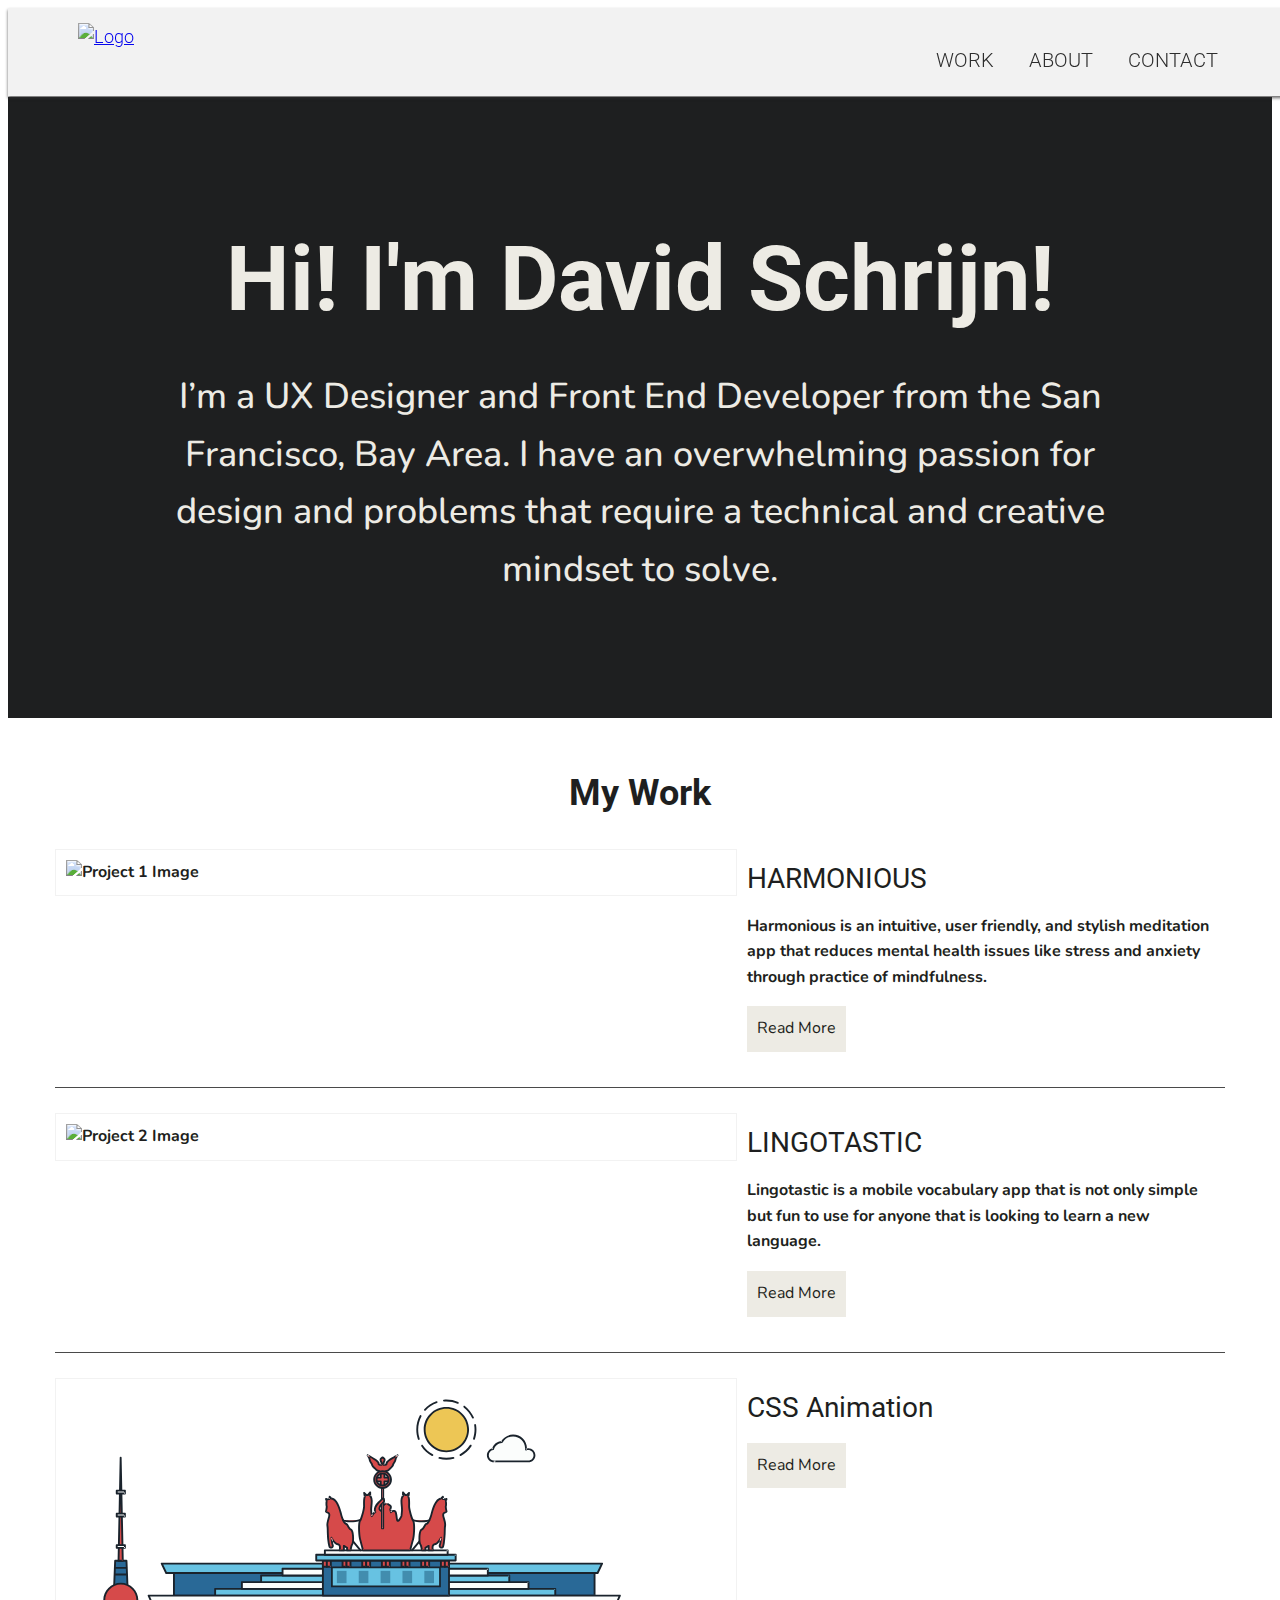
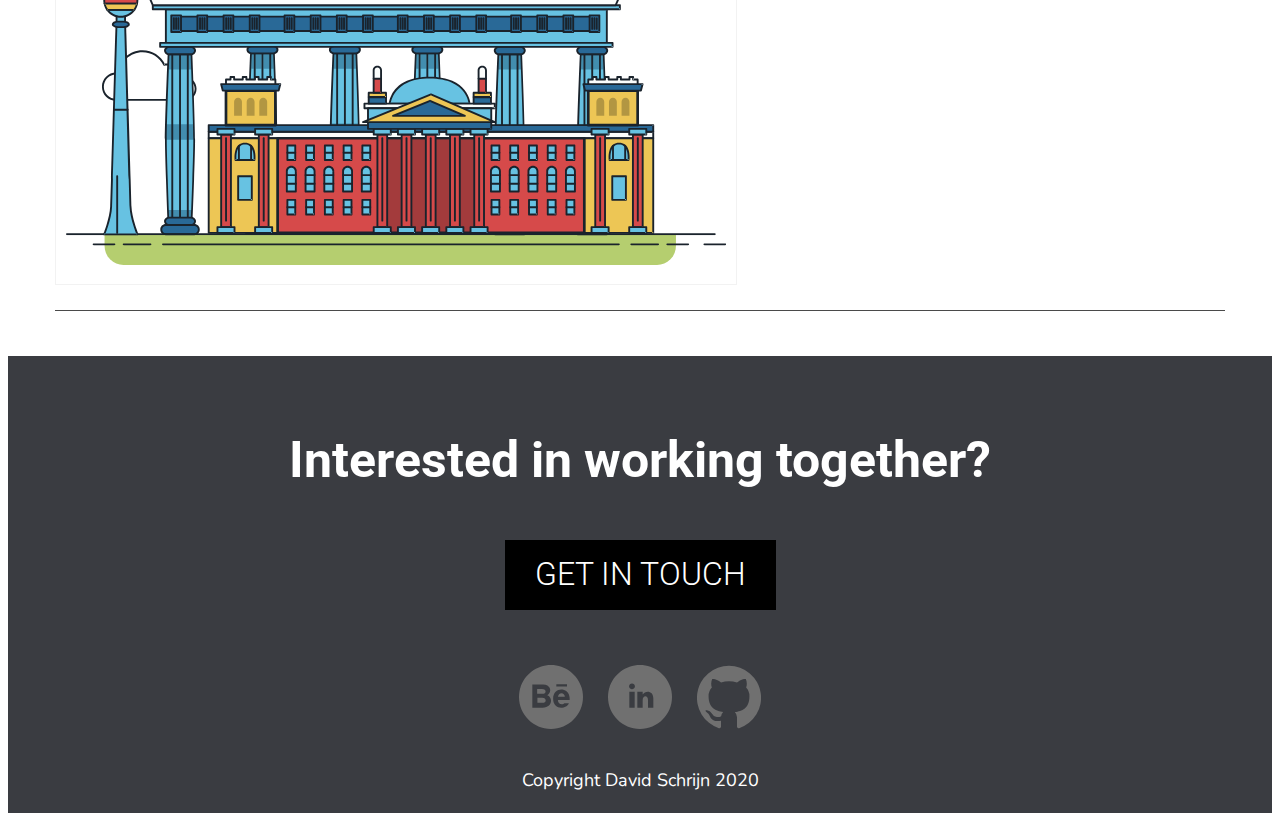
==== index.html @ 7f97d965 "Update index.html" ====
<!DOCTYPE html>
<html lang="en" dir="ltr">

<head>
  <meta charset="utf-8">
  <meta name="viewport" content="width=device-width, initial-scale=1">
  <title>DAVID SCHRIJN DESIGN</title>
  <link rel="shortcut icon" href="img/favicon/favicon.ico">
  <script src="https://kit.fontawesome.com/7571187bdc.js" crossorigin="anonymous"></script>
  <link rel="stylesheet" type="text/css" href="https://cdnjs.cloudflare.com/ajax/libs/normalize/8.0.1/normalize.min.css">
  <link rel="stylesheet" type="text/css" href="css/style.css">
  <link href="https://fonts.googleapis.com/css2?family=Nunito:wght@300;400;600;700;800;900&display=swap" rel="stylesheet">
  <link href="https://fonts.googleapis.com/css2?family=Roboto:wght@100;300;400;500;700;900&display=swap" rel="stylesheet">
</head>

<body>
  <!--header-->
  <header>
    <div class="container">
      <div class="navtoggle" id='myNavtoggle'>
        <a href="index.html"> <img class="logo" src="img/work/logo_v2.png" alt="Logo"> </a>
        <nav>
          <ul class="navigation">
            <li><a href="index.html" class="menu-button">WORK</a></li>
            <li><a href="about.html" class="menu-button">ABOUT</a></li>
            <li><a href="#contact" class="contact-menu-button" onclick="menuToggle()">CONTACT</a></li>
            <li><a href="javascript:void(0);" class="icon" onclick="menuToggle()"><i class="fas fa-bars"></i></a></li>
          </ul>
        </nav>
      </div>
    </div>
  </header>
  <!--Main-->
  <main>
    <!--Hero Div-->
    <div id="hero">
      <div class="container">
        <h1> Hi! I'm David Schrijn! </h1>
        <span> I’m a UX Designer and Front End Developer from the San Francisco, Bay Area.
          I have an overwhelming passion for design and problems that require a technical and creative mindset to solve.</span>
      </div>
    </div>

    <div id="work">
      <!--work div-->
      <div class="container">
        <h2> My Work </h2>
        <div class="row">
          <!--Project 1-->
          <div class="column col-md-6 col-lg-7 col-xl-8">
            <picture>
              <source srcset="img/work/harmonious/harmonious@1x.jpg" media="(max-width:767px)">
              <img src="img/work/harmonious/harmonious@2x.jpg" alt="Project 1 Image">
            </picture>
          </div>
          <div class="column col-md-6 col-lg-5 col-xl-4">
            <h3> HARMONIOUS </h3>
            <p> Harmonious is an intuitive, user friendly, and stylish meditation app that reduces mental health issues like stress and anxiety through practice of mindfulness. </p>
            <a href="harmonious.html" class="project-button"> Read More </a>
          </div>
        </div>
        <!--Project 2-->
        <div class="row">
          <div class="column col-md-6 col-lg-7 col-xl-8">
            <picture>
              <source srcset="img/work/lingotastic/lingotastic@1x.jpg" media="(max-width:767px)">
              <img src="img/work/lingotastic/lingotastic@2x.jpg" alt="Project 2 Image">
            </picture>
          </div>
          <div class="column col-md-6 col-lg-5 col-xl-4">
            <h3> LINGOTASTIC </h3>
            <p> Lingotastic is a mobile vocabulary app that is not only simple but fun to use for anyone that is looking to learn a new language. </p>
            <a href="#" class="project-button"> Read More </a>
          </div>
        </div>
        <!--Project 3-->
        <div class="row">
          <div class="column col-md-6 col-lg-7 col-xl-8">
            <svg xmlns="http://www.w3.org/2000/svg" class="berlin-illustration" viewBox="0 0 700 505" xmlns:xlink="http://www.w3.org/1999/xlink">
              <defs>
                <polygon id="a" points=".06 231.917 .06 .929 688.717 .929 688.717 231.917" />
              </defs>
              <g fill="none" fill-rule="evenodd">
                <g transform="translate(0 241)" class="cloud-front">
                  <path fill="#1A232C"
                    d="M87.602,29 L87.602,28 C87.326,28.001 87.103,28.024 86.927,28.033 L86.979,29.031 L87.947,28.78 C85.741,20.282 78.041,14.002 68.852,14 C67.858,14 66.904,14.096 65.98,14.231 L66.125,15.22 L67.019,14.772 C62.626,6.015 53.567,0.001 43.102,0 C29.041,0.002 17.524,10.848 16.443,24.632 L17.44,24.71 L17.606,23.724 C16.803,23.589 15.969,23.5 15.102,23.5 C6.817,23.501 0.102,30.215 0.102,38.5 C0.102,46.785 6.817,53.499 15.102,53.5 L87.602,53.5 C94.644,53.499 100.351,47.792 100.352,40.75 C100.351,33.708 94.644,28.001 87.602,28 L87.602,30 C90.573,30 93.254,31.202 95.203,33.149 C97.15,35.097 98.351,37.778 98.352,40.75 C98.351,43.722 97.15,46.403 95.203,48.351 C93.254,50.298 90.573,51.5 87.602,51.5 L15.102,51.5 C11.509,51.5 8.265,50.046 5.909,47.692 C3.555,45.337 2.102,42.093 2.102,38.5 C2.102,34.907 3.555,31.663 5.909,29.308 C8.265,26.954 11.509,25.5 15.102,25.5 C15.831,25.5 16.553,25.575 17.273,25.697 C17.551,25.743 17.832,25.672 18.055,25.499 C18.277,25.325 18.414,25.07 18.436,24.789 C19.436,12.04 30.094,1.998 43.102,2 C52.786,1.999 61.163,7.564 65.231,15.669 C65.425,16.055 65.842,16.272 66.27,16.21 C67.132,16.084 67.988,16 68.852,16 C77.108,15.998 84.027,21.647 86.011,29.283 C86.13,29.741 86.557,30.054 87.031,30.03 C87.27,30.017 87.457,29.999 87.602,30 L87.602,29"
                    transform="translate(38 36)" />
                </g>
                <path fill="#B5CE6F"
                  d="M646.484,484.382 C646.484,489.501 644.531,494.62 640.627,498.525 C636.722,502.43 631.603,504.382 626.484,504.382 L60.873,504.382 C55.754,504.382 50.636,502.43 46.731,498.525 C42.826,494.62 40.873,489.501 40.873,484.382 L40.873,471.917 L646.484,471.917 L646.484,484.382" />
                <polyline fill="#67C2E2" points="334.824 185.029 101.449 185.029 106.209 195.08 563.438 195.08 568.2 185.029 334.824 185.029" />
                <path fill="#1A232C"
                  d="M334.824,185.029 L334.824,184.029 L101.449,184.029 C101.104,184.029 100.788,184.203 100.604,184.494 C100.42,184.785 100.398,185.146 100.545,185.457 L105.306,195.508 C105.471,195.856 105.824,196.079 106.209,196.079 L563.438,196.079 C563.824,196.079 564.177,195.856 564.342,195.508 L569.104,185.457 C569.251,185.146 569.229,184.785 569.045,184.494 C568.861,184.203 568.544,184.029 568.2,184.029 L334.824,184.029 L334.824,186.029 L566.62,186.029 L562.806,194.08 L106.842,194.08 L103.029,186.029 L334.824,186.029 L334.824,185.029" />
                <polygon fill="#296997" points="114.416 218.974 560.222 218.974 560.222 195.08 114.416 195.08" />
                <path fill="#1A232C"
                  d="M560.222,218.974 L560.222,217.974 L115.416,217.974 L115.416,196.079 L559.222,196.079 L559.222,218.974 L560.222,218.974 L560.222,217.974 L560.222,218.974 L561.222,218.974 L561.222,195.08 C561.222,194.816 561.115,194.559 560.929,194.372 C560.742,194.186 560.485,194.08 560.222,194.08 L114.416,194.08 C114.152,194.08 113.895,194.186 113.708,194.372 C113.522,194.559 113.416,194.816 113.416,195.08 L113.416,218.974 C113.416,219.237 113.522,219.495 113.708,219.681 C113.895,219.867 114.152,219.974 114.416,219.974 L560.222,219.974 C560.485,219.974 560.742,219.867 560.929,219.681 C561.115,219.495 561.222,219.237 561.222,218.974 L560.222,218.974" />
                <polygon fill="#67C2E2" points="105.85 269.08 573.225 269.08 573.225 233.398 105.85 233.398" />
                <path fill="#1A232C"
                  d="M573.225,233.398 L573.225,232.398 L105.85,232.398 C105.587,232.398 105.329,232.505 105.143,232.691 C104.957,232.877 104.85,233.134 104.85,233.398 L104.85,269.08 C104.85,269.344 104.957,269.601 105.143,269.788 C105.329,269.974 105.587,270.08 105.85,270.08 L573.225,270.08 C573.488,270.08 573.745,269.974 573.932,269.788 C574.118,269.601 574.225,269.344 574.225,269.08 L574.225,233.398 C574.225,233.134 574.118,232.877 573.932,232.691 C573.745,232.505 573.488,232.398 573.225,232.398 L573.225,233.398 L572.225,233.398 L572.225,268.08 L106.85,268.08 L106.85,234.398 L573.225,234.398 L573.225,233.398 L572.225,233.398 L573.225,233.398" />
                <polygon fill="#296997" points="116.751 256.508 562.557 256.508 562.557 241.243 116.751 241.243" />
                <path fill="#1A232C"
                  d="M562.557,256.508 L562.557,255.508 L117.75,255.508 L117.75,242.243 L561.557,242.243 L561.557,256.508 L562.557,256.508 L562.557,255.508 L562.557,256.508 L563.557,256.508 L563.557,241.243 C563.557,240.979 563.45,240.722 563.264,240.535 C563.078,240.349 562.82,240.243 562.557,240.243 L116.75,240.243 C116.487,240.243 116.23,240.349 116.043,240.535 C115.857,240.722 115.751,240.979 115.751,241.243 L115.751,256.508 C115.751,256.771 115.857,257.029 116.043,257.215 C116.23,257.401 116.487,257.508 116.751,257.508 L562.557,257.508 C562.82,257.508 563.077,257.401 563.264,257.215 C563.45,257.029 563.557,256.771 563.557,256.508 L562.557,256.508" />
                <polygon fill="#67C2E2" points="158.07 218.974 518.563 218.974 518.563 211.858 158.07 211.858" />
                <path fill="#1A232C"
                  d="M518.563,211.858 L518.563,210.858 L158.07,210.858 C157.807,210.858 157.549,210.964 157.363,211.151 C157.177,211.337 157.07,211.594 157.07,211.858 L157.07,218.974 C157.07,219.237 157.177,219.495 157.363,219.681 C157.549,219.867 157.807,219.974 158.07,219.974 L518.563,219.974 C518.826,219.974 519.083,219.867 519.27,219.681 C519.456,219.495 519.562,219.237 519.562,218.974 L519.562,211.858 C519.562,211.594 519.456,211.337 519.27,211.151 C519.083,210.964 518.826,210.858 518.563,210.858 L518.563,211.858 L517.563,211.858 L517.563,217.974 L159.07,217.974 L159.07,212.858 L518.563,212.858 L518.563,211.858 L517.563,211.858 L518.563,211.858" />
                <polygon fill="#FBFDFC" points="186.438 211.858 490.194 211.858 490.194 204.741 186.438 204.741" />
                <path fill="#1A232C"
                  d="M490.194,204.741 L490.194,203.741 L186.438,203.741 C186.175,203.741 185.917,203.848 185.731,204.034 C185.545,204.221 185.438,204.478 185.438,204.741 L185.438,211.858 C185.438,212.121 185.545,212.379 185.731,212.565 C185.917,212.751 186.175,212.858 186.438,212.858 L490.194,212.858 C490.458,212.858 490.715,212.751 490.902,212.565 C491.088,212.379 491.194,212.121 491.194,211.858 L491.194,204.741 C491.194,204.478 491.088,204.221 490.902,204.034 C490.715,203.848 490.458,203.741 490.194,203.741 L490.194,204.741 L489.194,204.741 L489.194,210.858 L187.438,210.858 L187.438,205.741 L490.194,205.741 L490.194,204.741 L489.194,204.741 L490.194,204.741" />
                <polygon fill="#67C2E2" points="206.805 204.741 469.828 204.741 469.828 197.624 206.805 197.624" />
                <path fill="#1A232C"
                  d="M469.828,197.624 L469.828,196.624 L206.805,196.624 C206.541,196.624 206.284,196.731 206.098,196.917 C205.911,197.103 205.805,197.361 205.805,197.624 L205.805,204.741 C205.805,205.005 205.911,205.262 206.098,205.449 C206.284,205.635 206.541,205.741 206.805,205.741 L469.828,205.741 C470.091,205.741 470.349,205.635 470.535,205.449 C470.722,205.262 470.828,205.005 470.828,204.741 L470.828,197.624 C470.828,197.361 470.722,197.103 470.535,196.917 C470.349,196.731 470.091,196.624 469.828,196.624 L469.828,197.624 L468.828,197.624 L468.828,203.741 L207.805,203.741 L207.805,198.624 L469.828,198.624 L469.828,197.624 L468.828,197.624 L469.828,197.624" />
                <polygon fill="#FBFDFC" points="229.521 197.624 447.111 197.624 447.111 190.509 229.521 190.509" />
                <path fill="#1A232C"
                  d="M447.111,190.509 L447.111,189.509 L229.521,189.509 C229.258,189.509 229,189.616 228.814,189.802 C228.628,189.988 228.521,190.246 228.521,190.509 L228.521,197.624 C228.521,197.888 228.628,198.145 228.814,198.332 C229,198.518 229.258,198.624 229.521,198.624 L447.111,198.624 C447.375,198.624 447.632,198.518 447.818,198.332 C448.005,198.145 448.111,197.888 448.111,197.624 L448.111,190.509 C448.111,190.246 448.005,189.988 447.818,189.802 C447.632,189.616 447.375,189.509 447.111,189.509 L447.111,190.509 L446.111,190.509 L446.111,196.624 L230.521,196.624 L230.521,191.509 L447.111,191.509 L447.111,190.509 L446.111,190.509 L447.111,190.509" />
                <path fill="#67C2E2"
                  d="M135.607,355.447 C135.163,337.766 134.264,313.326 133.648,297.387 C133.274,287.721 133.004,281.18 133.004,281.18 L108.722,281.18 C108.722,281.18 108.452,287.721 108.079,297.387 C107.462,313.326 106.563,337.766 106.119,355.447 C105.953,362.059 105.85,367.732 105.85,371.653 L105.85,371.654 C105.85,386.117 107.243,424.332 108.089,446.189 C108.457,455.706 108.722,462.126 108.722,462.126 L133.004,462.126 C133.004,462.126 133.269,455.706 133.637,446.189 C134.482,424.332 135.876,386.117 135.876,371.654 L135.876,371.653 C135.876,367.732 135.773,362.059 135.607,355.447" />
                <path fill="#428DAE"
                  d="M133.648 297.387L108.079 297.387C108.452 287.721 108.722 281.18 108.722 281.18L133.004 281.18C133.004 281.18 133.274 287.721 133.648 297.387M135.876 371.654L105.85 371.654 105.85 371.653C105.85 367.732 105.953 362.059 106.119 355.447L135.607 355.447C135.773 362.059 135.876 367.732 135.876 371.653L135.876 371.654M133.004 462.126L108.722 462.126C108.722 462.126 108.457 455.706 108.089 446.189L133.637 446.189C133.269 455.706 133.004 462.126 133.004 462.126" />
                <path fill="#1A232C"
                  d="M109.612,461.199 L132.114,461.199 C132.447,453.007 134.949,390.886 134.949,371.653 C134.949,352.42 132.447,290.299 132.114,282.108 L109.612,282.108 C109.279,290.299 106.778,352.42 106.778,371.653 C106.778,390.886 109.279,453.007 109.612,461.199 Z M133.895,463.054 L107.832,463.054 L107.794,462.164 C107.766,461.466 104.922,392.193 104.922,371.653 C104.922,351.114 107.766,281.839 107.794,281.142 L107.832,280.252 L133.895,280.252 L133.931,281.142 C133.96,281.839 136.804,351.114 136.804,371.653 C136.804,392.193 133.96,461.466 133.931,462.164 L133.895,463.054 L133.895,463.054 Z" />
                <path fill="#1A232C"
                  d="M111.638 281.18L111.638 462.126C111.638 462.679 112.086 463.126 112.638 463.126 113.19 463.126 113.638 462.679 113.638 462.126L113.638 281.18C113.638 280.628 113.19 280.18 112.638 280.18 112.086 280.18 111.638 280.628 111.638 281.18M119.863 281.18L119.863 462.126C119.863 462.679 120.311 463.126 120.863 463.126 121.416 463.126 121.863 462.679 121.863 462.126L121.863 281.18C121.863 280.628 121.416 280.18 120.863 280.18 120.311 280.18 119.863 280.628 119.863 281.18M128.088 281.18L128.088 462.126C128.088 462.679 128.536 463.126 129.088 463.126 129.64 463.126 130.088 462.679 130.088 462.126L130.088 281.18C130.088 280.628 129.64 280.18 129.088 280.18 128.536 280.18 128.088 280.628 128.088 281.18" />
                <path fill="#296997"
                  d="M136.79,277.265 C136.79,279.418 134.675,281.18 132.09,281.18 L109.636,281.18 C107.051,281.18 104.936,279.418 104.936,277.265 C104.936,275.111 107.051,273.349 109.636,273.349 L132.09,273.349 C134.675,273.349 136.79,275.111 136.79,277.265" />
                <path fill="#1A232C"
                  d="M136.79,277.265 L135.79,277.265 C135.789,278.005 135.433,278.704 134.769,279.262 C134.109,279.814 133.155,280.181 132.09,280.18 L109.636,280.18 C108.571,280.181 107.617,279.814 106.956,279.262 C106.293,278.704 105.936,278.005 105.936,277.265 C105.936,276.524 106.293,275.825 106.957,275.267 C107.617,274.715 108.571,274.348 109.636,274.349 L132.09,274.349 C133.155,274.348 134.109,274.716 134.769,275.267 C135.433,275.825 135.789,276.524 135.79,277.265 L137.79,277.265 C137.791,275.851 137.09,274.593 136.049,273.731 C135.006,272.863 133.61,272.35 132.09,272.349 L109.636,272.349 C108.116,272.35 106.72,272.863 105.676,273.731 C104.636,274.593 103.935,275.851 103.936,277.265 C103.935,278.678 104.636,279.937 105.677,280.798 C106.72,281.666 108.116,282.179 109.636,282.18 L132.09,282.18 C133.61,282.179 135.006,281.666 136.049,280.798 C137.09,279.937 137.791,278.678 137.79,277.265 L136.79,277.265" />
                <path fill="#296997"
                  d="M140.775,467.217 C140.775,469.803 138.661,471.917 136.076,471.917 L105.65,471.917 C103.065,471.917 100.951,469.803 100.951,467.217 L100.951,466.825 C100.951,464.241 103.065,462.126 105.65,462.126 L136.076,462.126 C138.661,462.126 140.775,464.241 140.775,466.825 L140.775,467.217" />
                <path fill="#1A232C"
                  d="M140.775,467.217 L139.775,467.217 C139.775,468.235 139.361,469.155 138.688,469.83 C138.013,470.503 137.093,470.917 136.076,470.917 L105.65,470.917 C104.633,470.917 103.713,470.504 103.038,469.83 C102.365,469.155 101.951,468.235 101.951,467.217 L101.951,466.825 C101.951,465.808 102.365,464.889 103.038,464.214 C103.713,463.54 104.633,463.127 105.65,463.126 L136.076,463.126 C137.093,463.127 138.013,463.54 138.688,464.214 C139.362,464.889 139.775,465.808 139.775,466.825 L139.775,467.217 L141.775,467.217 L141.775,466.825 C141.772,463.684 139.217,461.13 136.076,461.126 L105.65,461.126 C102.509,461.13 99.955,463.684 99.951,466.825 L99.951,467.217 C99.954,470.36 102.509,472.914 105.65,472.917 L136.076,472.917 C139.217,472.914 141.772,470.36 141.775,467.217 L140.775,467.217" />
                <path fill="#296997"
                  d="M136.79,458.208 C136.79,460.363 134.675,462.126 132.09,462.126 L109.636,462.126 C107.051,462.126 104.936,460.363 104.936,458.208 C104.936,456.057 107.051,454.292 109.636,454.292 L132.09,454.292 C134.675,454.292 136.79,456.057 136.79,458.208" />
                <path fill="#1A232C"
                  d="M136.79,458.208 L135.79,458.208 C135.789,458.949 135.432,459.649 134.769,460.207 C134.108,460.76 133.154,461.128 132.09,461.126 L109.636,461.126 C108.572,461.128 107.617,460.76 106.957,460.207 C106.293,459.649 105.936,458.949 105.936,458.208 C105.936,457.47 106.293,456.77 106.957,456.212 C107.617,455.659 108.572,455.291 109.636,455.292 L132.09,455.292 C133.154,455.291 134.108,455.659 134.769,456.212 C135.433,456.77 135.789,457.47 135.79,458.208 L137.79,458.208 C137.791,456.796 137.09,455.538 136.05,454.675 C135.006,453.808 133.61,453.294 132.09,453.292 L109.636,453.292 C108.115,453.294 106.719,453.808 105.676,454.675 C104.636,455.538 103.935,456.796 103.936,458.208 C103.935,459.622 104.636,460.881 105.676,461.743 C106.72,462.611 108.116,463.125 109.636,463.126 L132.09,463.126 C133.61,463.125 135.006,462.611 136.05,461.743 C137.09,460.881 137.791,459.622 137.79,458.208 L136.79,458.208" />
                <path fill="#67C2E2"
                  d="M572.471,355.447 C572.025,337.766 571.126,313.326 570.51,297.387 C570.137,287.721 569.867,281.18 569.867,281.18 L545.585,281.18 C545.585,281.18 545.315,287.721 544.942,297.387 C544.326,313.326 543.427,337.766 542.981,355.447 C542.815,362.059 542.713,367.732 542.713,371.653 L542.713,371.654 C542.713,386.117 544.107,424.332 544.952,446.189 C545.32,455.706 545.585,462.126 545.585,462.126 L569.867,462.126 C569.867,462.126 570.132,455.706 570.499,446.189 C571.346,424.332 572.739,386.117 572.739,371.654 L572.739,371.653 C572.739,367.732 572.637,362.059 572.471,355.447" />
                <path fill="#428DAE"
                  d="M569.582 297.387L566.951 297.387 566.951 282.108 568.977 282.108C569.063 284.206 569.29 289.841 569.582 297.387M564.951 297.387L545.871 297.387C546.162 289.841 546.39 284.206 546.476 282.108L564.951 282.108 564.951 297.387M571.8 369.187L566.951 369.187 566.951 356.265 571.562 356.265C571.685 361.272 571.771 365.701 571.8 369.187M564.951 369.187L543.653 369.187C543.684 365.512 543.777 360.79 543.912 355.447L553.551 355.447 553.551 356.265 564.951 356.265 564.951 369.187" />
                <path fill="#1A232C"
                  d="M546.476,461.199 L568.977,461.199 C569.31,453.007 571.812,390.886 571.812,371.653 C571.812,352.42 569.31,290.299 568.977,282.108 L546.476,282.108 C546.142,290.299 543.642,352.42 543.642,371.653 C543.642,390.886 546.142,453.007 546.476,461.199 M570.758,463.054 L544.694,463.054 L544.658,462.164 C544.629,461.466 541.785,392.193 541.785,371.653 C541.785,351.114 544.629,281.839 544.658,281.142 L544.694,280.252 L570.758,280.252 L570.795,281.142 C570.823,281.839 573.667,351.114 573.667,371.653 C573.667,392.193 570.823,461.466 570.795,462.164 L570.758,463.054" />
                <path fill="#1A232C"
                  d="M548.501 281.18L548.501 462.126C548.501 462.679 548.949 463.126 549.501 463.126 550.053 463.126 550.501 462.679 550.501 462.126L550.501 281.18C550.501 280.628 550.053 280.18 549.501 280.18 548.949 280.18 548.501 280.628 548.501 281.18M556.727 281.18L556.727 462.126C556.727 462.679 557.174 463.126 557.727 463.126 558.279 463.126 558.727 462.679 558.727 462.126L558.727 281.18C558.727 280.628 558.279 280.18 557.727 280.18 557.174 280.18 556.727 280.628 556.727 281.18M564.951 281.18L564.951 462.126C564.951 462.679 565.399 463.126 565.951 463.126 566.503 463.126 566.951 462.679 566.951 462.126L566.951 281.18C566.951 280.628 566.503 280.18 565.951 280.18 565.399 280.18 564.951 280.628 564.951 281.18" />
                <path fill="#296997"
                  d="M573.653,277.265 C573.653,279.418 571.537,281.18 568.953,281.18 L546.499,281.18 C543.915,281.18 541.799,279.418 541.799,277.265 C541.799,275.111 543.915,273.349 546.499,273.349 L568.953,273.349 C571.537,273.349 573.653,275.111 573.653,277.265" />
                <path fill="#1A232C"
                  d="M573.653,277.265 L572.653,277.265 C572.653,278.005 572.296,278.704 571.632,279.262 C570.972,279.814 570.017,280.181 568.953,280.18 L546.499,280.18 C545.435,280.181 544.48,279.814 543.82,279.262 C543.156,278.704 542.8,278.005 542.799,277.265 C542.8,276.525 543.156,275.825 543.82,275.267 C544.481,274.715 545.435,274.348 546.499,274.349 L568.953,274.349 C570.017,274.348 570.972,274.715 571.632,275.267 C572.296,275.825 572.653,276.525 572.653,277.265 L574.653,277.265 C574.654,275.851 573.953,274.593 572.912,273.731 C571.869,272.863 570.473,272.35 568.953,272.349 L546.499,272.349 C544.979,272.35 543.583,272.863 542.54,273.731 C541.499,274.593 540.798,275.851 540.799,277.265 C540.798,278.679 541.499,279.937 542.54,280.798 C543.583,281.666 544.979,282.179 546.499,282.18 L568.953,282.18 C570.473,282.179 571.869,281.666 572.912,280.798 C573.953,279.937 574.654,278.679 574.653,277.265 L573.653,277.265" />
                <path fill="#296997"
                  d="M577.639,467.217 C577.639,469.803 575.524,471.917 572.938,471.917 L542.514,471.917 C539.929,471.917 537.813,469.803 537.813,467.217 L537.813,466.825 C537.813,464.241 539.929,462.126 542.514,462.126 L572.938,462.126 C575.524,462.126 577.639,464.241 577.639,466.825 L577.639,467.217" />
                <path fill="#1A232C"
                  d="M577.639,467.217 L576.639,467.217 C576.638,468.235 576.225,469.155 575.551,469.83 C574.876,470.503 573.956,470.917 572.938,470.917 L542.514,470.917 C541.497,470.917 540.576,470.503 539.901,469.83 C539.227,469.155 538.814,468.234 538.813,467.217 L538.813,466.825 C538.814,465.808 539.227,464.889 539.901,464.214 C540.576,463.54 541.497,463.127 542.514,463.126 L572.938,463.126 C573.956,463.127 574.876,463.54 575.551,464.214 C576.225,464.888 576.638,465.808 576.639,466.825 L576.639,467.217 L578.639,467.217 L578.639,466.825 C578.635,463.684 576.081,461.13 572.938,461.126 L542.514,461.126 C539.372,461.13 536.817,463.684 536.813,466.825 L536.813,467.217 C536.817,470.36 539.372,472.914 542.514,472.917 L572.938,472.917 C576.081,472.914 578.635,470.359 578.639,467.217 L577.639,467.217" />
                <path fill="#296997"
                  d="M573.653,458.208 C573.653,460.363 571.537,462.126 568.953,462.126 L546.499,462.126 C543.915,462.126 541.799,460.363 541.799,458.208 C541.799,456.057 543.915,454.292 546.499,454.292 L568.953,454.292 C571.537,454.292 573.653,456.057 573.653,458.208" />
                <path fill="#1A232C"
                  d="M573.653,458.208 L572.653,458.208 C572.653,458.949 572.296,459.649 571.632,460.207 C570.971,460.76 570.017,461.128 568.953,461.126 L546.499,461.126 C545.435,461.128 544.481,460.76 543.82,460.207 C543.157,459.649 542.799,458.949 542.799,458.208 C542.799,457.47 543.156,456.77 543.82,456.212 C544.481,455.659 545.435,455.291 546.499,455.292 L568.953,455.292 C570.017,455.291 570.971,455.659 571.632,456.212 C572.296,456.77 572.653,457.47 572.653,458.208 L574.653,458.208 C574.654,456.796 573.953,455.538 572.912,454.675 C571.869,453.808 570.473,453.294 568.953,453.292 L546.499,453.292 C544.979,453.294 543.583,453.808 542.54,454.675 C541.499,455.538 540.798,456.796 540.799,458.208 C540.798,459.622 541.499,460.881 542.54,461.743 C543.583,462.611 544.979,463.125 546.499,463.126 L568.953,463.126 C570.473,463.125 571.869,462.611 572.912,461.743 C573.953,460.881 574.654,459.622 574.653,458.208 L573.653,458.208" />
                <path fill="#67C2E2"
                  d="M485.098,355.447 C484.654,337.766 483.753,313.326 483.137,297.387 C482.764,287.721 482.494,281.18 482.494,281.18 L458.213,281.18 C458.213,281.18 457.942,287.721 457.569,297.387 C456.953,313.326 456.055,337.766 455.608,355.447 C455.443,362.059 455.34,367.732 455.34,371.653 L455.34,371.654 C455.34,386.117 456.733,424.332 457.58,446.189 C457.948,455.706 458.213,462.126 458.213,462.126 L482.494,462.126 C482.494,462.126 482.759,455.706 483.126,446.189 C483.973,424.332 485.366,386.117 485.366,371.654 L485.366,371.653 C485.366,367.732 485.265,362.059 485.098,355.447" />
                <path fill="#428DAE"
                  d="M483.137 297.387L457.569 297.387C457.942 287.721 458.213 281.18 458.213 281.18L482.494 281.18C482.494 281.18 482.764 287.721 483.137 297.387M485.355 369.187L455.351 369.187C455.382 365.502 455.475 360.78 455.608 355.447L485.098 355.447C485.232 360.78 485.325 365.502 485.355 369.187" />
                <path fill="#1A232C"
                  d="M459.103,461.199 L481.605,461.199 C481.938,453.007 484.439,390.886 484.439,371.653 C484.439,352.42 481.938,290.299 481.605,282.108 L459.103,282.108 C458.769,290.299 456.268,352.42 456.268,371.653 C456.268,390.886 458.769,453.007 459.103,461.199 Z M483.386,463.054 L457.321,463.054 L457.285,462.164 C457.256,461.466 454.412,392.193 454.412,371.653 C454.412,351.114 457.256,281.839 457.285,281.142 L457.321,280.252 L483.386,280.252 L483.422,281.142 C483.45,281.839 486.294,351.114 486.294,371.653 C486.294,392.193 483.45,461.466 483.422,462.164 L483.386,463.054 L483.386,463.054 Z" />
                <path fill="#1A232C"
                  d="M461.128 281.18L461.128 462.126C461.128 462.679 461.576 463.126 462.128 463.126 462.68 463.126 463.128 462.679 463.128 462.126L463.128 281.18C463.128 280.628 462.68 280.18 462.128 280.18 461.576 280.18 461.128 280.628 461.128 281.18M469.354 281.18L469.354 462.126C469.354 462.679 469.801 463.126 470.354 463.126 470.906 463.126 471.354 462.679 471.354 462.126L471.354 281.18C471.354 280.628 470.906 280.18 470.354 280.18 469.801 280.18 469.354 280.628 469.354 281.18M477.578 281.18L477.578 462.126C477.578 462.679 478.026 463.126 478.578 463.126 479.13 463.126 479.578 462.679 479.578 462.126L479.578 281.18C479.578 280.628 479.13 280.18 478.578 280.18 478.026 280.18 477.578 280.628 477.578 281.18" />
                <path fill="#296997"
                  d="M486.281,277.265 C486.281,279.418 484.164,281.18 481.58,281.18 L459.126,281.18 C456.542,281.18 454.426,279.418 454.426,277.265 C454.426,275.111 456.542,273.349 459.126,273.349 L481.58,273.349 C484.164,273.349 486.281,275.111 486.281,277.265" />
                <path fill="#1A232C"
                  d="M486.281,277.265 L485.281,277.265 C485.281,278.005 484.924,278.704 484.26,279.262 C483.599,279.814 482.644,280.181 481.58,280.18 L459.126,280.18 C458.062,280.181 457.107,279.814 456.447,279.262 C455.783,278.704 455.427,278.005 455.426,277.265 C455.427,276.525 455.783,275.825 456.447,275.267 C457.108,274.715 458.062,274.348 459.126,274.349 L481.58,274.349 C482.644,274.348 483.599,274.716 484.26,275.268 C484.924,275.825 485.281,276.525 485.281,277.265 L487.281,277.265 C487.282,275.851 486.58,274.593 485.54,273.731 C484.496,272.863 483.1,272.35 481.58,272.349 L459.126,272.349 C457.606,272.35 456.21,272.863 455.167,273.731 C454.126,274.593 453.425,275.851 453.426,277.265 C453.425,278.679 454.126,279.937 455.167,280.798 C456.21,281.666 457.606,282.179 459.126,282.18 L481.58,282.18 C483.1,282.179 484.496,281.666 485.54,280.799 C486.58,279.937 487.282,278.679 487.281,277.265 L486.281,277.265" />
                <path fill="#296997"
                  d="M490.266,467.217 C490.266,469.803 488.151,471.917 485.565,471.917 L455.141,471.917 C452.556,471.917 450.44,469.803 450.44,467.217 L450.44,466.825 C450.44,464.241 452.556,462.126 455.141,462.126 L485.565,462.126 C488.151,462.126 490.266,464.241 490.266,466.825 L490.266,467.217" />
                <path fill="#1A232C"
                  d="M490.266,467.217 L489.266,467.217 C489.265,468.235 488.852,469.155 488.178,469.83 C487.503,470.503 486.583,470.917 485.565,470.917 L455.141,470.917 C454.124,470.917 453.203,470.503 452.528,469.83 C451.854,469.155 451.441,468.234 451.44,467.217 L451.44,466.825 C451.441,465.808 451.854,464.889 452.528,464.214 C453.203,463.54 454.124,463.127 455.141,463.126 L485.565,463.126 C486.583,463.127 487.503,463.54 488.178,464.214 C488.852,464.888 489.265,465.808 489.266,466.825 L489.266,467.217 L491.266,467.217 L491.266,466.825 C491.262,463.684 488.708,461.13 485.565,461.126 L455.141,461.126 C451.999,461.13 449.444,463.684 449.44,466.825 L449.44,467.217 C449.444,470.36 451.999,472.914 455.141,472.917 L485.565,472.917 C488.708,472.914 491.262,470.359 491.266,467.217 L490.266,467.217" />
                <path fill="#296997"
                  d="M486.281,458.208 C486.281,460.363 484.164,462.126 481.58,462.126 L459.126,462.126 C456.542,462.126 454.426,460.363 454.426,458.208 C454.426,456.057 456.542,454.292 459.126,454.292 L481.58,454.292 C484.164,454.292 486.281,456.057 486.281,458.208" />
                <path fill="#1A232C"
                  d="M486.281,458.208 L485.281,458.208 C485.281,458.949 484.923,459.649 484.26,460.207 C483.599,460.76 482.644,461.128 481.58,461.126 L459.126,461.126 C458.062,461.128 457.108,460.76 456.447,460.207 C455.784,459.649 455.427,458.949 455.426,458.208 C455.426,457.47 455.783,456.77 456.447,456.212 C457.108,455.659 458.062,455.291 459.126,455.292 L481.58,455.292 C482.644,455.291 483.598,455.659 484.26,456.212 C484.924,456.77 485.281,457.47 485.281,458.208 L487.281,458.208 C487.282,456.795 486.58,455.538 485.54,454.675 C484.496,453.808 483.1,453.294 481.58,453.292 L459.126,453.292 C457.606,453.294 456.21,453.808 455.167,454.675 C454.126,455.538 453.425,456.796 453.426,458.208 C453.425,459.622 454.126,460.881 455.167,461.743 C456.21,462.611 457.606,463.125 459.126,463.126 L481.58,463.126 C483.1,463.125 484.496,462.611 485.54,461.743 C486.581,460.881 487.282,459.622 487.281,458.208 L486.281,458.208" />
                <path fill="#67C2E2"
                  d="M397.726,354.466 C397.28,336.787 396.381,312.346 395.765,296.407 C395.392,286.742 395.122,280.2 395.122,280.2 L370.84,280.2 C370.84,280.2 370.57,286.742 370.197,296.407 C369.581,312.346 368.682,336.787 368.236,354.466 C368.07,361.078 367.968,366.751 367.968,370.672 L367.968,370.673 C367.968,385.136 369.361,423.352 370.207,445.208 C370.575,454.726 370.84,461.146 370.84,461.146 L395.122,461.146 C395.122,461.146 395.386,454.726 395.754,445.208 C396.601,423.352 397.994,385.136 397.994,370.673 L397.994,370.672 C397.994,366.751 397.892,361.078 397.726,354.466" />
                <path fill="#428DAE"
                  d="M394.837 296.407L392.206 296.407 392.206 281.127 394.233 281.127C394.318 283.225 394.545 288.861 394.837 296.407L394.837 296.407zM383.981 296.407L390.206 296.407 390.206 281.127 383.981 281.127 383.981 296.407zM375.756 296.407L381.98 296.407 381.98 281.127 375.756 281.127 375.756 296.407zM373.756 296.407L371.126 296.407C371.417 288.861 371.645 283.225 371.73 281.127L373.756 281.127 373.756 296.407 373.756 296.407zM397.062 369.187L392.206 369.187 392.206 354.466 396.796 354.466C396.943 360.298 397.041 365.389 397.062 369.187L397.062 369.187zM383.981 369.187L390.206 369.187 390.206 354.466 383.981 354.466 383.981 369.187zM375.756 369.187L381.98 369.187 381.98 354.466 375.756 354.466 375.756 369.187zM373.756 369.187L368.9 369.187C368.921 365.389 369.019 360.298 369.166 354.466L373.756 354.466 373.756 369.187 373.756 369.187z" />
                <path fill="#1A232C"
                  d="M371.73,460.218 L394.233,460.218 C394.565,452.027 397.066,389.906 397.066,370.672 C397.066,351.44 394.565,289.319 394.233,281.127 L371.73,281.127 C371.397,289.319 368.895,351.44 368.895,370.672 C368.895,389.906 371.397,452.027 371.73,460.218 M396.013,462.074 L369.949,462.074 L369.912,461.184 C369.884,460.486 367.04,391.212 367.04,370.672 C367.04,350.133 369.884,280.859 369.912,280.162 L369.949,279.272 L396.013,279.272 L396.05,280.162 C396.078,280.859 398.922,350.133 398.922,370.672 C398.922,391.212 396.078,460.486 396.05,461.184 L396.013,462.074" />
                <path fill="#1A232C"
                  d="M373.756 280.2L373.756 461.146C373.756 461.698 374.203 462.146 374.756 462.146 375.308 462.146 375.756 461.698 375.756 461.146L375.756 280.2C375.756 279.647 375.308 279.2 374.756 279.2 374.203 279.2 373.756 279.647 373.756 280.2M381.98 280.2L381.98 461.146C381.98 461.698 382.428 462.146 382.98 462.146 383.533 462.146 383.981 461.698 383.981 461.146L383.981 280.2C383.981 279.647 383.533 279.2 382.98 279.2 382.428 279.2 381.98 279.647 381.98 280.2M390.206 280.2L390.206 461.146C390.206 461.698 390.654 462.146 391.206 462.146 391.758 462.146 392.206 461.698 392.206 461.146L392.206 280.2C392.206 279.647 391.758 279.2 391.206 279.2 390.654 279.2 390.206 279.647 390.206 280.2" />
                <path fill="#296997"
                  d="M398.908,276.285 C398.908,278.439 396.792,280.2 394.208,280.2 L371.754,280.2 C369.17,280.2 367.053,278.439 367.053,276.285 C367.053,274.13 369.17,272.369 371.754,272.369 L394.208,272.369 C396.792,272.369 398.908,274.13 398.908,276.285" />
                <path fill="#1A232C"
                  d="M398.908,276.285 L397.908,276.285 C397.907,277.025 397.551,277.724 396.887,278.281 C396.227,278.833 395.272,279.201 394.208,279.2 L371.754,279.2 C370.69,279.201 369.735,278.833 369.074,278.281 C368.41,277.724 368.053,277.025 368.053,276.285 C368.053,275.544 368.41,274.845 369.074,274.287 C369.735,273.735 370.69,273.367 371.754,273.369 L394.208,273.369 C395.272,273.367 396.227,273.735 396.887,274.287 C397.551,274.844 397.907,275.544 397.908,276.285 L399.908,276.285 C399.909,274.871 399.208,273.612 398.167,272.75 C397.124,271.883 395.728,271.37 394.208,271.369 L371.754,271.369 C370.234,271.37 368.838,271.883 367.794,272.75 C366.754,273.612 366.052,274.871 366.053,276.285 C366.052,277.699 366.754,278.957 367.795,279.818 C368.838,280.686 370.234,281.198 371.754,281.2 L394.208,281.2 C395.728,281.198 397.123,280.686 398.167,279.818 C399.208,278.957 399.909,277.698 399.908,276.285 L398.908,276.285" />
                <path fill="#296997"
                  d="M402.894,466.237 C402.894,468.823 400.779,470.937 398.193,470.937 L367.768,470.937 C365.183,470.937 363.068,468.823 363.068,466.237 L363.068,465.844 C363.068,463.26 365.183,461.146 367.768,461.146 L398.193,461.146 C400.779,461.146 402.894,463.26 402.894,465.844 L402.894,466.237" />
                <path fill="#1A232C"
                  d="M402.894,466.237 L401.894,466.237 C401.893,467.254 401.48,468.174 400.806,468.849 C400.131,469.523 399.211,469.937 398.193,469.937 L367.768,469.937 C366.751,469.937 365.831,469.523 365.156,468.849 C364.482,468.174 364.069,467.254 364.068,466.237 L364.068,465.844 C364.069,464.828 364.482,463.908 365.156,463.233 C365.831,462.56 366.751,462.146 367.768,462.146 L398.193,462.146 C399.211,462.146 400.131,462.56 400.806,463.233 C401.48,463.908 401.893,464.828 401.894,465.844 L401.894,466.237 L403.894,466.237 L403.894,465.844 C403.89,462.703 401.336,460.15 398.193,460.146 L367.768,460.146 C364.626,460.15 362.072,462.703 362.068,465.844 L362.068,466.237 C362.072,469.379 364.626,471.933 367.768,471.937 L398.193,471.937 C401.336,471.933 403.89,469.379 403.894,466.237 L402.894,466.237" />
                <path fill="#296997"
                  d="M398.908,457.228 C398.908,459.382 396.792,461.146 394.208,461.146 L371.754,461.146 C369.17,461.146 367.053,459.382 367.053,457.228 C367.053,455.077 369.17,453.312 371.754,453.312 L394.208,453.312 C396.792,453.312 398.908,455.077 398.908,457.228" />
                <path fill="#1A232C"
                  d="M398.908,457.228 L397.908,457.228 C397.908,457.968 397.55,458.669 396.887,459.226 C396.226,459.779 395.272,460.147 394.208,460.146 L371.754,460.146 C370.69,460.147 369.736,459.779 369.074,459.226 C368.411,458.668 368.053,457.968 368.053,457.228 C368.053,456.489 368.41,455.789 369.074,455.231 C369.736,454.679 370.69,454.311 371.754,454.312 L394.208,454.312 C395.272,454.311 396.226,454.679 396.887,455.231 C397.551,455.789 397.908,456.489 397.908,457.228 L399.908,457.228 C399.909,455.815 399.208,454.557 398.167,453.695 C397.124,452.827 395.728,452.313 394.208,452.312 L371.754,452.312 C370.234,452.313 368.838,452.827 367.794,453.695 C366.754,454.557 366.052,455.815 366.053,457.228 C366.052,458.642 366.753,459.901 367.794,460.763 C368.838,461.631 370.234,462.145 371.754,462.146 L394.208,462.146 C395.728,462.145 397.124,461.631 398.167,460.763 C399.208,459.9 399.909,458.642 399.908,457.228 L398.908,457.228" />
                <path fill="#67C2E2"
                  d="M310.353,354.466 C309.908,336.787 309.009,312.346 308.393,296.407 C308.019,286.742 307.75,280.2 307.75,280.2 L283.467,280.2 C283.467,280.2 283.198,286.742 282.824,296.407 C282.208,312.346 281.309,336.787 280.864,354.466 C280.698,361.078 280.596,366.751 280.596,370.672 L280.596,370.673 C280.596,385.136 281.989,423.352 282.834,445.208 C283.202,454.726 283.467,461.146 283.467,461.146 L307.75,461.146 C307.75,461.146 308.014,454.726 308.382,445.208 C309.228,423.352 310.622,385.136 310.622,370.673 L310.622,370.672 C310.622,366.751 310.518,361.078 310.353,354.466" />
                <path fill="#428DAE"
                  d="M308.393 296.407L282.824 296.407C283.198 286.742 283.467 280.2 283.467 280.2L307.75 280.2C307.75 280.2 308.019 286.742 308.393 296.407M310.617 369.187L280.6 369.187C280.621 365.377 280.718 360.285 280.864 354.466L310.353 354.466C310.498 360.285 310.596 365.377 310.617 369.187" />
                <path fill="#1A232C"
                  d="M284.357,460.218 L306.86,460.218 C307.193,452.027 309.694,389.906 309.694,370.672 C309.694,351.44 307.193,289.319 306.86,281.127 L284.357,281.127 C284.024,289.319 281.523,351.44 281.523,370.672 C281.523,389.906 284.024,452.027 284.357,460.218 Z M308.639,462.074 L282.576,462.074 L282.54,461.184 C282.511,460.486 279.668,391.212 279.668,370.672 C279.668,350.133 282.511,280.859 282.54,280.162 L282.576,279.272 L308.639,279.272 L308.677,280.162 C308.706,280.859 311.549,350.133 311.549,370.672 C311.549,391.212 308.706,460.486 308.677,461.184 L308.639,462.074 L308.639,462.074 Z" />
                <path fill="#1A232C"
                  d="M286.383 280.2L286.383 461.146C286.383 461.698 286.831 462.146 287.383 462.146 287.936 462.146 288.383 461.698 288.383 461.146L288.383 280.2C288.383 279.647 287.936 279.2 287.383 279.2 286.831 279.2 286.383 279.647 286.383 280.2M294.608 280.2L294.608 461.146C294.608 461.698 295.056 462.146 295.608 462.146 296.161 462.146 296.608 461.698 296.608 461.146L296.608 280.2C296.608 279.647 296.161 279.2 295.608 279.2 295.056 279.2 294.608 279.647 294.608 280.2M302.834 280.2L302.834 461.146C302.834 461.698 303.281 462.146 303.834 462.146 304.386 462.146 304.834 461.698 304.834 461.146L304.834 280.2C304.834 279.647 304.386 279.2 303.834 279.2 303.281 279.2 302.834 279.647 302.834 280.2" />
                <path fill="#296997"
                  d="M311.535,276.285 C311.535,278.439 309.42,280.2 306.836,280.2 L284.381,280.2 C281.797,280.2 279.681,278.439 279.681,276.285 C279.681,274.13 281.797,272.369 284.381,272.369 L306.836,272.369 C309.42,272.369 311.535,274.13 311.535,276.285" />
                <path fill="#1A232C"
                  d="M311.535,276.285 L310.535,276.285 C310.534,277.025 310.177,277.724 309.514,278.282 C308.854,278.833 307.901,279.201 306.836,279.2 L284.381,279.2 C283.316,279.201 282.362,278.833 281.702,278.281 C281.038,277.724 280.681,277.025 280.681,276.285 C280.681,275.544 281.038,274.844 281.702,274.287 C282.362,273.735 283.317,273.367 284.381,273.369 L306.836,273.369 C307.9,273.367 308.854,273.735 309.514,274.287 C310.177,274.844 310.534,275.544 310.535,276.285 L312.535,276.285 C312.535,274.871 311.835,273.613 310.795,272.75 C309.751,271.883 308.356,271.37 306.836,271.369 L284.381,271.369 C282.861,271.37 281.465,271.883 280.422,272.75 C279.381,273.612 278.68,274.871 278.681,276.285 C278.68,277.698 279.381,278.957 280.422,279.818 C281.465,280.686 282.861,281.198 284.381,281.2 L306.836,281.2 C308.356,281.198 309.751,280.685 310.794,279.818 C311.835,278.956 312.535,277.698 312.535,276.285 L311.535,276.285" />
                <path fill="#296997"
                  d="M315.522,466.237 C315.522,468.823 313.407,470.937 310.821,470.937 L280.396,470.937 C277.811,470.937 275.696,468.823 275.696,466.237 L275.696,465.844 C275.696,463.26 277.811,461.146 280.396,461.146 L310.821,461.146 C313.407,461.146 315.522,463.26 315.522,465.844 L315.522,466.237" />
                <path fill="#1A232C"
                  d="M315.522,466.237 L314.522,466.237 C314.521,467.254 314.108,468.174 313.434,468.849 C312.759,469.523 311.838,469.937 310.821,469.937 L280.396,469.937 C279.379,469.937 278.458,469.523 277.783,468.849 C277.11,468.174 276.696,467.254 276.696,466.237 L276.696,465.844 C276.696,464.828 277.11,463.908 277.783,463.233 C278.458,462.56 279.379,462.146 280.396,462.146 L310.821,462.146 C311.838,462.146 312.759,462.56 313.434,463.233 C314.108,463.908 314.521,464.828 314.522,465.844 L314.522,466.237 L316.521,466.237 L316.521,465.844 C316.518,462.703 313.963,460.15 310.821,460.146 L280.396,460.146 C277.254,460.15 274.7,462.703 274.696,465.844 L274.696,466.237 C274.699,469.379 277.254,471.933 280.396,471.937 L310.821,471.937 C313.963,471.933 316.518,469.379 316.521,466.237 L315.522,466.237" />
                <path fill="#296997"
                  d="M311.535,457.228 C311.535,459.382 309.42,461.146 306.836,461.146 L284.381,461.146 C281.797,461.146 279.681,459.382 279.681,457.228 C279.681,455.077 281.797,453.312 284.381,453.312 L306.836,453.312 C309.42,453.312 311.535,455.077 311.535,457.228" />
                <path fill="#1A232C"
                  d="M311.535,457.228 L310.535,457.228 C310.534,457.969 310.177,458.669 309.514,459.227 C308.854,459.779 307.9,460.147 306.836,460.146 L284.381,460.146 C283.317,460.147 282.363,459.779 281.702,459.227 C281.038,458.669 280.681,457.968 280.681,457.228 C280.681,456.489 281.038,455.789 281.702,455.231 C282.363,454.679 283.317,454.311 284.381,454.312 L306.836,454.312 C307.9,454.311 308.854,454.679 309.514,455.231 C310.177,455.789 310.534,456.489 310.535,457.228 L312.535,457.228 C312.535,455.815 311.835,454.558 310.795,453.695 C309.752,452.827 308.356,452.313 306.836,452.312 L284.381,452.312 C282.861,452.313 281.465,452.827 280.422,453.695 C279.381,454.557 278.68,455.815 278.681,457.228 C278.68,458.642 279.381,459.9 280.422,460.763 C281.465,461.631 282.861,462.145 284.381,462.146 L306.836,462.146 C308.356,462.145 309.752,461.631 310.795,460.763 C311.835,459.9 312.535,458.641 312.535,457.228 L311.535,457.228" />
                <path fill="#67C2E2"
                  d="M222.981,354.466 C222.535,336.787 221.636,312.346 221.02,296.407 C220.647,286.742 220.377,280.2 220.377,280.2 L196.094,280.2 C196.094,280.2 195.825,286.742 195.452,296.407 C194.835,312.346 193.936,336.787 193.491,354.466 C193.325,361.078 193.223,366.751 193.223,370.672 L193.223,370.673 C193.223,385.136 194.616,423.352 195.462,445.208 C195.83,454.726 196.094,461.146 196.094,461.146 L220.377,461.146 C220.377,461.146 220.642,454.726 221.009,445.208 C221.855,423.352 223.249,385.136 223.249,370.673 L223.249,370.672 C223.249,366.751 223.146,361.078 222.981,354.466" />
                <path fill="#428DAE"
                  d="M220.091 296.407L209.236 296.407 209.236 281.127 219.487 281.127C219.573 283.225 219.8 288.861 220.091 296.407L220.091 296.407zM201.011 296.407L207.236 296.407 207.236 281.127 201.011 281.127 201.011 296.407zM199.011 296.407L196.381 296.407C196.672 288.861 196.899 283.225 196.985 281.127L199.011 281.127 199.011 296.407 199.011 296.407zM222.317 369.187L209.236 369.187 209.236 356.265 221.923 356.265 221.923 354.466 222.051 354.466C222.198 360.298 222.296 365.389 222.317 369.187L222.317 369.187zM201.011 369.187L207.236 369.187 207.236 356.265 201.011 356.265 201.011 369.187zM199.011 369.187L194.155 369.187C194.174 365.784 194.255 361.345 194.377 356.265L199.011 356.265 199.011 369.187 199.011 369.187z" />
                <path fill="#1A232C"
                  d="M196.985,460.218 L219.487,460.218 C219.82,452.027 222.321,389.906 222.321,370.672 C222.321,351.44 219.82,289.319 219.487,281.127 L196.985,281.127 C196.651,289.319 194.151,351.44 194.151,370.672 C194.151,389.906 196.651,452.027 196.985,460.218 M221.267,462.074 L195.204,462.074 L195.167,461.184 C195.138,460.486 192.295,391.212 192.295,370.672 C192.295,350.133 195.138,280.859 195.167,280.162 L195.204,279.272 L221.267,279.272 L221.305,280.162 C221.334,280.859 224.177,350.133 224.177,370.672 C224.177,391.212 221.334,460.486 221.305,461.184 L221.267,462.074" />
                <path fill="#1A232C"
                  d="M199.011 280.2L199.011 461.146C199.011 461.698 199.458 462.146 200.011 462.146 200.563 462.146 201.011 461.698 201.011 461.146L201.011 280.2C201.011 279.647 200.563 279.2 200.011 279.2 199.458 279.2 199.011 279.647 199.011 280.2M207.236 280.2L207.236 461.146C207.236 461.698 207.684 462.146 208.236 462.146 208.788 462.146 209.236 461.698 209.236 461.146L209.236 280.2C209.236 279.647 208.788 279.2 208.236 279.2 207.684 279.2 207.236 279.647 207.236 280.2M215.461 280.2L215.461 461.146C215.461 461.698 215.909 462.146 216.461 462.146 217.013 462.146 217.461 461.698 217.461 461.146L217.461 280.2C217.461 279.647 217.013 279.2 216.461 279.2 215.909 279.2 215.461 279.647 215.461 280.2" />
                <path fill="#296997"
                  d="M224.162,276.285 C224.162,278.439 222.047,280.2 219.463,280.2 L197.008,280.2 C194.424,280.2 192.308,278.439 192.308,276.285 C192.308,274.13 194.424,272.369 197.008,272.369 L219.463,272.369 C222.047,272.369 224.162,274.13 224.162,276.285" />
                <path fill="#1A232C"
                  d="M224.162,276.285 L223.162,276.285 C223.161,277.025 222.805,277.724 222.142,278.282 C221.482,278.833 220.528,279.201 219.463,279.2 L197.008,279.2 C195.944,279.201 194.99,278.833 194.329,278.281 C193.665,277.724 193.308,277.025 193.308,276.285 C193.308,275.544 193.665,274.845 194.329,274.287 C194.99,273.735 195.944,273.367 197.008,273.369 L219.463,273.369 C220.528,273.367 221.481,273.735 222.142,274.287 C222.805,274.844 223.161,275.544 223.162,276.285 L225.162,276.285 C225.163,274.871 224.462,273.613 223.422,272.75 C222.379,271.883 220.983,271.37 219.463,271.369 L197.008,271.369 C195.489,271.37 194.093,271.883 193.049,272.75 C192.008,273.612 191.307,274.871 191.308,276.285 C191.307,277.698 192.008,278.957 193.049,279.818 C194.093,280.686 195.489,281.198 197.008,281.2 L219.463,281.2 C220.983,281.198 222.379,280.686 223.422,279.818 C224.462,278.956 225.163,277.698 225.162,276.285 L224.162,276.285" />
                <path fill="#296997"
                  d="M228.149,466.237 C228.149,468.823 226.034,470.937 223.448,470.937 L193.022,470.937 C190.438,470.937 188.323,468.823 188.323,466.237 L188.323,465.844 C188.323,463.26 190.438,461.146 193.022,461.146 L223.448,461.146 C226.034,461.146 228.149,463.26 228.149,465.844 L228.149,466.237" />
                <path fill="#1A232C"
                  d="M228.149,466.237 L227.149,466.237 C227.149,467.254 226.735,468.174 226.061,468.849 C225.386,469.523 224.466,469.937 223.448,469.937 L193.022,469.937 C192.006,469.937 191.086,469.523 190.411,468.849 C189.737,468.174 189.324,467.254 189.323,466.237 L189.323,465.844 C189.324,464.828 189.737,463.908 190.411,463.233 C191.086,462.56 192.006,462.146 193.022,462.146 L223.448,462.146 C224.466,462.146 225.386,462.56 226.061,463.233 C226.735,463.908 227.149,464.828 227.149,465.844 L227.149,466.237 L229.149,466.237 L229.149,465.844 C229.145,462.703 226.59,460.15 223.448,460.146 L193.022,460.146 C189.881,460.15 187.327,462.703 187.323,465.844 L187.323,466.237 C187.327,469.379 189.881,471.933 193.022,471.937 L223.448,471.937 C226.59,471.933 229.145,469.379 229.149,466.237 L228.149,466.237" />
                <path fill="#296997"
                  d="M224.162,457.228 C224.162,459.382 222.047,461.146 219.463,461.146 L197.008,461.146 C194.424,461.146 192.308,459.382 192.308,457.228 C192.308,455.077 194.424,453.312 197.008,453.312 L219.463,453.312 C222.047,453.312 224.162,455.077 224.162,457.228" />
                <path fill="#1A232C"
                  d="M224.162,457.228 L223.162,457.228 C223.161,457.969 222.805,458.669 222.141,459.227 C221.481,459.779 220.527,460.147 219.463,460.146 L197.008,460.146 C195.944,460.147 194.99,459.779 194.329,459.227 C193.665,458.669 193.308,457.968 193.308,457.228 C193.308,456.489 193.665,455.789 194.329,455.231 C194.99,454.679 195.945,454.311 197.008,454.312 L219.463,454.312 C220.527,454.311 221.481,454.679 222.141,455.231 C222.805,455.789 223.161,456.489 223.162,457.228 L225.162,457.228 C225.163,455.815 224.462,454.557 223.422,453.695 C222.379,452.827 220.984,452.313 219.463,452.312 L197.008,452.312 C195.488,452.313 194.092,452.827 193.049,453.695 C192.008,454.557 191.307,455.815 191.308,457.228 C191.307,458.642 192.008,459.9 193.049,460.763 C194.092,461.631 195.488,462.145 197.008,462.146 L219.463,462.146 C220.983,462.145 222.379,461.631 223.422,460.763 C224.462,459.9 225.163,458.641 225.162,457.228 L224.162,457.228" />
                <polygon fill="#67C2E2" points="99.774 273.349 579.301 273.349 579.301 269.08 99.774 269.08" />
                <path fill="#1A232C"
                  d="M579.301,273.349 L579.301,272.349 L100.774,272.349 L100.774,270.08 L578.301,270.08 L578.301,273.349 L579.301,273.349 L579.301,272.349 L579.301,273.349 L580.301,273.349 L580.301,269.08 C580.301,268.817 580.194,268.56 580.008,268.373 C579.822,268.187 579.564,268.08 579.301,268.08 L99.774,268.08 C99.511,268.08 99.254,268.187 99.067,268.373 C98.881,268.56 98.774,268.817 98.774,269.08 L98.774,273.349 C98.774,273.612 98.881,273.87 99.067,274.056 C99.254,274.242 99.511,274.349 99.774,274.349 L579.301,274.349 C579.564,274.349 579.822,274.242 580.008,274.056 C580.194,273.87 580.301,273.612 580.301,273.349 L579.301,273.349" />
                <polygon fill="#67C2E2" points="92.01 233.398 587.064 233.398 587.064 229.131 92.01 229.131" />
                <path fill="#1A232C"
                  d="M587.064,233.398 L587.064,232.398 L93.01,232.398 L93.01,230.131 L586.064,230.131 L586.064,233.398 L587.064,233.398 L587.064,232.398 L587.064,233.398 L588.064,233.398 L588.064,229.131 C588.064,228.868 587.958,228.61 587.772,228.424 C587.585,228.238 587.328,228.131 587.064,228.131 L92.01,228.131 C91.746,228.131 91.489,228.238 91.303,228.424 C91.116,228.61 91.01,228.868 91.01,229.131 L91.01,233.398 C91.01,233.661 91.117,233.919 91.303,234.105 C91.489,234.291 91.746,234.398 92.01,234.398 L587.064,234.398 C587.328,234.398 587.585,234.291 587.771,234.105 C587.958,233.919 588.064,233.661 588.064,233.398 L587.064,233.398" />
                <polyline fill="#FBFDFC" points="337.318 218.974 87.572 218.974 92.01 229.131 582.626 229.131 587.064 218.974 337.318 218.974" />
                <path fill="#1A232C"
                  d="M337.318,218.974 L337.318,217.974 L87.572,217.974 C87.235,217.974 86.92,218.144 86.736,218.426 C86.551,218.709 86.521,219.065 86.656,219.374 L91.093,229.532 C91.253,229.896 91.612,230.131 92.01,230.131 L582.626,230.131 C583.024,230.131 583.383,229.897 583.542,229.532 L587.981,219.374 C588.116,219.065 588.086,218.709 587.901,218.426 C587.716,218.144 587.402,217.974 587.064,217.974 L337.318,217.974 L337.318,219.974 L585.536,219.974 L581.972,228.131 L92.664,228.131 L89.1,219.974 L337.318,219.974 L337.318,218.974" />
                <polygon fill="#296997" points="272.283 218.974 405.943 218.974 405.943 181.701 272.283 181.701" />
                <path fill="#1A232C"
                  d="M405.943,218.974 L405.943,217.974 L273.283,217.974 L273.283,182.701 L404.943,182.701 L404.943,218.974 L405.943,218.974 L405.943,217.974 L405.943,218.974 L406.943,218.974 L406.943,181.701 C406.943,181.437 406.837,181.18 406.65,180.993 C406.464,180.807 406.207,180.701 405.943,180.701 L272.283,180.701 C272.02,180.701 271.762,180.807 271.576,180.993 C271.39,181.18 271.283,181.437 271.283,181.701 L271.283,218.974 C271.283,219.237 271.39,219.495 271.576,219.681 C271.762,219.867 272.02,219.974 272.283,219.974 L405.943,219.974 C406.207,219.974 406.464,219.867 406.65,219.681 C406.837,219.495 406.943,219.237 406.943,218.974 L405.943,218.974" />
                <polygon fill="#67C2E2" points="281.833 209.312 396.393 209.312 396.393 188.946 281.833 188.946" />
                <polygon fill="#428DAE" points="287.111 205.753 297.328 205.753 297.328 192.749 287.111 192.749" />
                <polygon fill="#428DAE" points="310.284 205.753 320.501 205.753 320.501 192.749 310.284 192.749" />
                <polygon fill="#428DAE" points="333.457 205.753 343.673 205.753 343.673 192.749 333.457 192.749" />
                <polygon fill="#428DAE" points="356.63 205.753 366.847 205.753 366.847 192.749 356.63 192.749" />
                <polygon fill="#428DAE" points="379.804 205.753 390.02 205.753 390.02 192.749 379.804 192.749" />
                <path fill="#1A232C" d="M282.761,208.384 L395.465,208.384 L395.465,189.873 L282.761,189.873 L282.761,208.384 Z M280.905,210.24 L397.32,210.24 L397.32,188.018 L280.905,188.018 L280.905,210.24 Z" />
                <polygon fill="#D64A4A" points="272.283 188.359 276.48 188.359 276.48 181.701 272.283 181.701" />
                <path fill="#1A232C"
                  d="M276.48,188.359 L276.48,187.359 L273.283,187.359 L273.283,182.701 L275.48,182.701 L275.48,188.359 L276.48,188.359 L276.48,187.359 L276.48,188.359 L277.48,188.359 L277.48,181.701 C277.48,181.437 277.374,181.18 277.188,180.993 C277.001,180.807 276.744,180.701 276.48,180.701 L272.283,180.701 C272.02,180.701 271.762,180.807 271.576,180.993 C271.39,181.18 271.283,181.437 271.283,181.701 L271.283,188.359 C271.283,188.622 271.39,188.88 271.576,189.066 C271.762,189.252 272.02,189.359 272.283,189.359 L276.48,189.359 C276.744,189.359 277.001,189.252 277.188,189.066 C277.374,188.88 277.48,188.622 277.48,188.359 L276.48,188.359" />
                <polygon fill="#D64A4A" points="276.48 188.359 280.678 188.359 280.678 181.701 276.48 181.701" />
                <path fill="#1A232C"
                  d="M280.678,188.359 L280.678,187.359 L277.48,187.359 L277.48,182.701 L279.678,182.701 L279.678,188.359 L280.678,188.359 L280.678,187.359 L280.678,188.359 L281.678,188.359 L281.678,181.701 C281.678,181.437 281.571,181.18 281.385,180.993 C281.199,180.807 280.941,180.701 280.678,180.701 L276.48,180.701 C276.217,180.701 275.96,180.807 275.773,180.993 C275.587,181.18 275.48,181.437 275.48,181.701 L275.48,188.359 C275.48,188.622 275.587,188.88 275.773,189.066 C275.96,189.252 276.217,189.359 276.48,189.359 L280.678,189.359 C280.941,189.359 281.199,189.252 281.385,189.066 C281.571,188.88 281.678,188.622 281.678,188.359 L280.678,188.359" />
                <polygon fill="#D64A4A" points="293.13 188.359 297.328 188.359 297.328 181.701 293.13 181.701" />
                <path fill="#1A232C"
                  d="M297.328,188.359 L297.328,187.359 L294.13,187.359 L294.13,182.701 L296.328,182.701 L296.328,188.359 L297.328,188.359 L297.328,187.359 L297.328,188.359 L298.328,188.359 L298.328,181.701 C298.328,181.437 298.221,181.18 298.035,180.993 C297.849,180.807 297.591,180.701 297.328,180.701 L293.13,180.701 C292.867,180.701 292.609,180.807 292.423,180.993 C292.237,181.18 292.13,181.437 292.13,181.701 L292.13,188.359 C292.13,188.622 292.237,188.88 292.423,189.066 C292.609,189.252 292.867,189.359 293.13,189.359 L297.328,189.359 C297.591,189.359 297.849,189.252 298.035,189.066 C298.221,188.88 298.328,188.622 298.328,188.359 L297.328,188.359" />
                <polygon fill="#D64A4A" points="297.328 188.359 301.524 188.359 301.524 181.701 297.328 181.701" />
                <path fill="#1A232C"
                  d="M301.524,188.359 L301.524,187.359 L298.328,187.359 L298.328,182.701 L300.524,182.701 L300.524,188.359 L301.524,188.359 L301.524,187.359 L301.524,188.359 L302.524,188.359 L302.524,181.701 C302.524,181.437 302.418,181.18 302.232,180.993 C302.045,180.807 301.788,180.701 301.524,180.701 L297.328,180.701 C297.064,180.701 296.807,180.807 296.621,180.993 C296.434,181.18 296.328,181.437 296.328,181.701 L296.328,188.359 C296.328,188.622 296.434,188.88 296.621,189.066 C296.807,189.252 297.064,189.359 297.328,189.359 L301.524,189.359 C301.788,189.359 302.045,189.252 302.232,189.066 C302.418,188.88 302.524,188.622 302.524,188.359 L301.524,188.359" />
                <polygon fill="#D64A4A" points="313.977 188.359 318.175 188.359 318.175 181.701 313.977 181.701" />
                <path fill="#1A232C"
                  d="M318.175,188.359 L318.175,187.359 L314.977,187.359 L314.977,182.701 L317.175,182.701 L317.175,188.359 L318.175,188.359 L318.175,187.359 L318.175,188.359 L319.175,188.359 L319.175,181.701 C319.175,181.437 319.068,181.18 318.882,180.993 C318.696,180.807 318.438,180.701 318.175,180.701 L313.977,180.701 C313.714,180.701 313.456,180.807 313.27,180.993 C313.084,181.18 312.977,181.437 312.977,181.701 L312.977,188.359 C312.977,188.622 313.084,188.88 313.27,189.066 C313.456,189.252 313.714,189.359 313.977,189.359 L318.175,189.359 C318.438,189.359 318.696,189.252 318.882,189.066 C319.068,188.88 319.175,188.622 319.175,188.359 L318.175,188.359" />
                <polygon fill="#D64A4A" points="318.175 188.359 322.372 188.359 322.372 181.701 318.175 181.701" />
                <path fill="#1A232C"
                  d="M322.372,188.359 L322.372,187.359 L319.175,187.359 L319.175,182.701 L321.372,182.701 L321.372,188.359 L322.372,188.359 L322.372,187.359 L322.372,188.359 L323.372,188.359 L323.372,181.701 C323.372,181.437 323.265,181.18 323.079,180.993 C322.893,180.807 322.635,180.701 322.372,180.701 L318.175,180.701 C317.911,180.701 317.654,180.807 317.468,180.993 C317.281,181.18 317.175,181.437 317.175,181.701 L317.175,188.359 C317.175,188.622 317.282,188.88 317.468,189.066 C317.654,189.252 317.911,189.359 318.175,189.359 L322.372,189.359 C322.635,189.359 322.892,189.252 323.079,189.066 C323.265,188.88 323.372,188.622 323.372,188.359 L322.372,188.359" />
                <polygon fill="#D64A4A" points="334.824 188.359 339.022 188.359 339.022 181.701 334.824 181.701" />
                <path fill="#1A232C"
                  d="M339.022,188.359 L339.022,187.359 L335.824,187.359 L335.824,182.701 L338.021,182.701 L338.022,188.359 L339.022,188.359 L339.022,187.359 L339.022,188.359 L340.021,188.359 L340.021,181.701 C340.021,181.437 339.915,181.18 339.729,180.993 C339.542,180.807 339.285,180.701 339.022,180.701 L334.824,180.701 C334.561,180.701 334.303,180.807 334.117,180.993 C333.931,181.18 333.824,181.437 333.824,181.701 L333.824,188.359 C333.824,188.622 333.931,188.88 334.117,189.066 C334.303,189.252 334.561,189.359 334.824,189.359 L339.022,189.359 C339.285,189.359 339.542,189.252 339.729,189.066 C339.915,188.88 340.021,188.622 340.021,188.359 L339.022,188.359" />
                <polygon fill="#D64A4A" points="339.022 188.359 343.219 188.359 343.219 181.701 339.022 181.701" />
                <path fill="#1A232C"
                  d="M343.219,188.359 L343.219,187.359 L340.021,187.359 L340.021,182.701 L342.219,182.701 L342.219,188.359 L343.219,188.359 L343.219,187.359 L343.219,188.359 L344.219,188.359 L344.219,181.701 C344.219,181.437 344.112,181.18 343.926,180.993 C343.74,180.807 343.482,180.701 343.219,180.701 L339.022,180.701 C338.758,180.701 338.501,180.807 338.314,180.993 C338.128,181.18 338.022,181.437 338.022,181.701 L338.022,188.359 C338.022,188.622 338.128,188.88 338.314,189.066 C338.501,189.252 338.758,189.359 339.022,189.359 L343.219,189.359 C343.482,189.359 343.74,189.252 343.926,189.066 C344.112,188.88 344.219,188.622 344.219,188.359 L343.219,188.359" />
                <polygon fill="#D64A4A" points="355.671 188.359 359.868 188.359 359.868 181.701 355.671 181.701" />
                <path fill="#1A232C"
                  d="M359.868,188.359 L359.868,187.359 L356.671,187.359 L356.671,182.701 L358.868,182.701 L358.868,188.359 L359.868,188.359 L359.868,187.359 L359.868,188.359 L360.868,188.359 L360.868,181.701 C360.868,181.437 360.762,181.18 360.575,180.993 C360.389,180.807 360.132,180.701 359.868,180.701 L355.671,180.701 C355.408,180.701 355.15,180.807 354.964,180.993 C354.778,181.18 354.671,181.437 354.671,181.701 L354.671,188.359 C354.671,188.622 354.778,188.88 354.964,189.066 C355.15,189.252 355.408,189.359 355.671,189.359 L359.868,189.359 C360.132,189.359 360.389,189.252 360.575,189.066 C360.762,188.88 360.868,188.622 360.868,188.359 L359.868,188.359" />
                <polygon fill="#D64A4A" points="359.868 188.359 364.065 188.359 364.065 181.701 359.868 181.701" />
                <path fill="#1A232C"
                  d="M364.065,188.359 L364.065,187.359 L360.868,187.359 L360.868,182.701 L363.065,182.701 L363.065,188.359 L364.065,188.359 L364.065,187.359 L364.065,188.359 L365.065,188.359 L365.065,181.701 C365.065,181.437 364.959,181.18 364.773,180.993 C364.586,180.807 364.329,180.701 364.065,180.701 L359.868,180.701 C359.605,180.701 359.347,180.807 359.161,180.993 C358.975,181.18 358.868,181.437 358.868,181.701 L358.868,188.359 C358.868,188.622 358.975,188.88 359.161,189.066 C359.347,189.252 359.605,189.359 359.868,189.359 L364.065,189.359 C364.329,189.359 364.586,189.252 364.773,189.066 C364.959,188.88 365.065,188.622 365.065,188.359 L364.065,188.359" />
                <polygon fill="#D64A4A" points="376.518 188.359 380.715 188.359 380.715 181.701 376.518 181.701" />
                <path fill="#1A232C"
                  d="M380.715,188.359 L380.715,187.359 L377.518,187.359 L377.518,182.701 L379.715,182.701 L379.715,188.359 L380.715,188.359 L380.715,187.359 L380.715,188.359 L381.715,188.359 L381.715,181.701 C381.715,181.437 381.608,181.18 381.422,180.993 C381.236,180.807 380.978,180.701 380.715,180.701 L376.518,180.701 C376.254,180.701 375.997,180.807 375.81,180.993 C375.624,181.18 375.518,181.437 375.518,181.701 L375.518,188.359 C375.518,188.622 375.624,188.88 375.81,189.066 C375.997,189.252 376.254,189.359 376.518,189.359 L380.715,189.359 C380.978,189.359 381.236,189.252 381.422,189.066 C381.608,188.88 381.715,188.622 381.715,188.359 L380.715,188.359" />
                <polygon fill="#D64A4A" points="380.715 188.359 384.912 188.359 384.912 181.701 380.715 181.701" />
                <path fill="#1A232C"
                  d="M384.912,188.359 L384.912,187.359 L381.715,187.359 L381.715,182.701 L383.912,182.701 L383.912,188.359 L384.912,188.359 L384.912,187.359 L384.912,188.359 L385.912,188.359 L385.912,181.701 C385.912,181.437 385.805,181.18 385.619,180.993 C385.433,180.807 385.175,180.701 384.912,180.701 L380.715,180.701 C380.452,180.701 380.194,180.807 380.008,180.993 C379.822,181.18 379.715,181.437 379.715,181.701 L379.715,188.359 C379.715,188.622 379.822,188.88 380.008,189.066 C380.194,189.252 380.452,189.359 380.715,189.359 L384.912,189.359 C385.175,189.359 385.433,189.252 385.619,189.066 C385.805,188.88 385.912,188.622 385.912,188.359 L384.912,188.359" />
                <polygon fill="#D64A4A" points="397.364 188.359 401.561 188.359 401.561 181.701 397.364 181.701" />
                <path fill="#1A232C"
                  d="M401.561,188.359 L401.561,187.359 L398.364,187.359 L398.364,182.701 L400.561,182.701 L400.561,188.359 L401.561,188.359 L401.561,187.359 L401.561,188.359 L402.561,188.359 L402.561,181.701 C402.561,181.437 402.454,181.18 402.268,180.993 C402.081,180.807 401.824,180.701 401.561,180.701 L397.364,180.701 C397.101,180.701 396.843,180.807 396.657,180.993 C396.471,181.18 396.364,181.437 396.364,181.701 L396.364,188.359 C396.364,188.622 396.471,188.88 396.657,189.066 C396.843,189.252 397.101,189.359 397.364,189.359 L401.561,189.359 C401.824,189.359 402.081,189.252 402.268,189.066 C402.454,188.88 402.561,188.622 402.561,188.359 L401.561,188.359" />
                <polygon fill="#D64A4A" points="401.561 188.359 405.759 188.359 405.759 181.701 401.561 181.701" />
                <path fill="#1A232C"
                  d="M405.759,188.359 L405.759,187.359 L402.561,187.359 L402.561,182.701 L404.759,182.701 L404.759,188.359 L405.759,188.359 L405.759,187.359 L405.759,188.359 L406.759,188.359 L406.759,181.701 C406.759,181.437 406.652,181.18 406.466,180.993 C406.28,180.807 406.022,180.701 405.759,180.701 L401.561,180.701 C401.297,180.701 401.04,180.807 400.853,180.993 C400.667,181.18 400.561,181.437 400.561,181.701 L400.561,188.359 C400.561,188.622 400.667,188.88 400.853,189.066 C401.04,189.252 401.297,189.359 401.561,189.359 L405.759,189.359 C406.022,189.359 406.28,189.252 406.466,189.066 C406.652,188.88 406.759,188.622 406.759,188.359 L405.759,188.359" />
                <polygon fill="#67C2E2" points="265.221 181.701 413.006 181.701 413.006 175.695 265.221 175.695" />
                <path fill="#1A232C"
                  d="M413.006,175.695 L413.006,174.695 L265.221,174.695 C264.957,174.695 264.7,174.801 264.514,174.988 C264.327,175.174 264.221,175.431 264.221,175.695 L264.221,181.701 C264.221,181.964 264.327,182.221 264.514,182.408 C264.7,182.594 264.957,182.701 265.221,182.701 L413.006,182.701 C413.269,182.701 413.527,182.594 413.713,182.408 C413.899,182.221 414.006,181.964 414.006,181.701 L414.006,175.695 C414.006,175.431 413.899,175.174 413.713,174.988 C413.527,174.801 413.269,174.695 413.006,174.695 L413.006,175.695 L412.006,175.695 L412.006,180.701 L266.221,180.701 L266.221,176.695 L413.006,176.695 L413.006,175.695 L412.006,175.695 L413.006,175.695" />
                <polygon fill="#FBFDFC" points="274.382 175.695 404.506 175.695 404.506 170.979 274.382 170.979" />
                <path fill="#1A232C"
                  d="M404.506,170.979 L404.506,169.979 L274.382,169.979 C274.119,169.979 273.861,170.086 273.675,170.272 C273.489,170.458 273.382,170.716 273.382,170.979 L273.382,175.695 C273.382,175.958 273.489,176.216 273.675,176.402 C273.861,176.588 274.119,176.695 274.382,176.695 L404.506,176.695 C404.769,176.695 405.027,176.588 405.213,176.402 C405.399,176.216 405.506,175.958 405.506,175.695 L405.506,170.979 C405.506,170.716 405.399,170.458 405.213,170.272 C405.027,170.086 404.769,169.979 404.506,169.979 L404.506,170.979 L403.506,170.979 L403.506,174.695 L275.382,174.695 L275.382,171.979 L404.506,171.979 L404.506,170.979 L403.506,170.979 L404.506,170.979" />
                <path fill="#D64A4A" d="M375.91,159.845 L366.735,170.979" />
                <path fill="#1A232C"
                  d="M375.138,159.209 L365.964,170.343 C365.612,170.769 365.673,171.399 366.099,171.751 C366.526,172.102 367.156,172.041 367.507,171.615 L376.682,160.481 C377.033,160.055 376.972,159.425 376.546,159.073 C376.12,158.722 375.49,158.783 375.138,159.209" />
                <path fill="#D64A4A"
                  d="M401.361,153.429 C401.361,153.429 400.742,167.964 398.733,168.119 C396.723,168.273 395.486,167.037 396.259,165.335 C397.031,163.634 397.495,157.604 397.495,157.604 C397.495,157.604 394.402,164.098 390.847,164.562 C387.29,165.026 388.837,170.979 388.837,170.979 L384.353,170.979 L384.353,166.263 L380.95,168.273 L380.95,170.979 L377.239,170.979 C377.239,170.979 376.621,165.953 375.384,164.252 C374.147,162.552 374.147,150.336 376.775,149.099 C379.404,147.862 380.485,143.068 382.033,142.914 C383.579,142.759 385.435,139.049 386.672,135.183 C387.909,131.317 390.46,117.285 397.418,116.009 L399.506,114.269 L399.506,116.704 C399.506,116.704 400.55,116.473 401.361,116.936 L403.333,116.588 L402.637,118.676 C402.637,118.676 403.101,122.851 402.637,124.011 C402.173,125.17 403.333,129.693 403.333,129.693 C403.333,129.693 402.985,130.737 401.478,131.085 C399.97,131.433 399.622,132.593 399.854,134.448 C400.086,136.304 402.289,141.986 401.825,144.653 C401.361,147.321 401.519,150.726 401.361,153.429" />
                <path fill="#1A232C"
                  d="M401.361,153.429 L400.362,153.387 C400.362,153.387 400.353,153.608 400.332,154.002 C400.26,155.379 400.05,158.847 399.645,161.95 C399.444,163.499 399.189,164.962 398.898,165.982 C398.756,166.49 398.597,166.888 398.479,167.088 L398.408,167.196 L398.387,167.221 L398.569,167.406 L398.449,167.179 L398.387,167.221 L398.569,167.406 L398.449,167.179 L398.697,167.651 L398.657,167.121 L398.449,167.179 L398.697,167.651 L398.657,167.121 L398.4,167.132 C397.86,167.133 397.483,166.988 397.289,166.836 C397.096,166.675 397.036,166.56 397.026,166.316 C397.026,166.178 397.06,165.99 397.169,165.749 C397.429,165.165 397.598,164.439 397.76,163.595 C398.232,161.093 398.49,157.699 398.492,157.681 C398.529,157.199 398.219,156.762 397.753,156.638 C397.286,156.513 396.8,156.738 396.592,157.174 L396.563,157.235 C396.404,157.559 395.603,159.129 394.473,160.622 C393.91,161.368 393.264,162.092 392.605,162.628 C391.945,163.168 391.285,163.5 390.717,163.57 C390.092,163.65 389.529,163.876 389.079,164.214 C388.399,164.723 388.006,165.437 387.788,166.143 C387.568,166.854 387.503,167.584 387.502,168.266 C387.505,169.843 387.859,171.184 387.869,171.23 L388.837,170.979 L388.837,169.979 L385.353,169.979 L385.353,166.263 C385.353,165.903 385.161,165.573 384.848,165.395 C384.535,165.216 384.154,165.219 383.844,165.402 L380.442,167.412 C380.137,167.592 379.95,167.919 379.95,168.273 L379.95,169.979 L377.239,169.979 L377.239,170.979 L378.232,170.857 C378.229,170.84 378.073,169.562 377.754,168.047 C377.594,167.289 377.395,166.472 377.146,165.71 C376.893,164.947 376.61,164.245 376.192,163.664 L376.176,163.636 C376.129,163.552 376.04,163.311 375.966,162.986 C375.733,162 375.58,160.263 375.582,158.403 C375.581,156.47 375.74,154.375 376.074,152.735 C376.24,151.917 376.452,151.213 376.681,150.727 C376.904,150.231 377.156,150.009 377.201,150.004 C378.062,149.596 378.721,148.948 379.272,148.253 C380.096,147.208 380.706,146.017 381.241,145.125 C381.505,144.681 381.752,144.314 381.942,144.105 C382.036,144 382.113,143.937 382.15,143.914 L382.173,143.901 L382.117,143.754 L382.132,143.909 L382.173,143.901 L382.117,143.754 L382.132,143.909 C382.515,143.87 382.854,143.729 383.15,143.547 C383.668,143.224 384.09,142.773 384.499,142.232 C385.107,141.42 385.67,140.39 386.198,139.232 C386.723,138.074 387.208,136.789 387.624,135.488 C387.953,134.457 388.339,132.869 388.858,131.003 C389.632,128.212 390.698,124.826 392.168,122.09 C392.9,120.722 393.733,119.522 394.645,118.638 C395.56,117.752 396.531,117.189 397.598,116.992 C397.765,116.962 397.928,116.885 398.058,116.777 L398.506,116.404 L398.506,116.704 C398.506,117.008 398.643,117.294 398.88,117.484 C399.117,117.674 399.426,117.747 399.723,117.681 L399.644,117.325 L399.716,117.682 L399.723,117.681 L399.644,117.325 L399.716,117.682 C399.725,117.68 399.905,117.646 400.129,117.646 C400.388,117.644 400.688,117.698 400.865,117.805 C401.069,117.921 401.303,117.962 401.535,117.921 L401.853,117.865 L401.688,118.36 C401.642,118.498 401.627,118.641 401.643,118.787 C401.643,118.787 401.655,118.894 401.674,119.088 C401.73,119.666 401.843,120.989 401.843,122.112 C401.843,122.485 401.83,122.836 401.803,123.115 C401.778,123.391 401.725,123.606 401.708,123.639 C401.549,124.057 401.533,124.424 401.527,124.834 C401.531,125.838 401.744,127.072 401.95,128.105 C402.157,129.132 402.362,129.931 402.364,129.942 L403.333,129.693 L402.384,129.377 L402.762,129.503 L402.395,129.347 L402.384,129.377 L402.762,129.503 L402.395,129.347 C402.392,129.356 402.329,129.497 402.165,129.654 C401.999,129.81 401.739,129.996 401.253,130.11 C400.462,130.284 399.756,130.712 399.337,131.358 C398.916,131.999 398.789,132.737 398.788,133.5 C398.788,133.844 398.815,134.201 398.861,134.572 C398.93,135.103 399.092,135.731 399.296,136.481 C399.602,137.597 400.005,138.947 400.329,140.271 C400.655,141.591 400.892,142.895 400.889,143.819 C400.889,144.076 400.872,144.301 400.84,144.482 C400.353,147.317 400.521,150.743 400.363,153.371 L400.362,153.387 L401.361,153.429 L402.36,153.487 C402.516,150.709 402.37,147.325 402.81,144.825 C402.867,144.499 402.889,144.165 402.889,143.819 C402.883,142.181 402.401,140.226 401.915,138.423 C401.671,137.525 401.422,136.673 401.225,135.952 C401.027,135.236 400.882,134.633 400.846,134.324 C400.807,134.016 400.788,133.74 400.788,133.5 C400.787,132.958 400.889,132.631 401.005,132.462 C401.122,132.297 401.261,132.17 401.703,132.059 C402.656,131.843 403.32,131.368 403.712,130.929 C404.108,130.49 404.25,130.103 404.282,130.009 C404.342,129.829 404.349,129.629 404.302,129.445 L404.269,129.315 C404.195,129.014 404.006,128.224 403.837,127.337 C403.668,126.455 403.525,125.457 403.527,124.834 C403.527,124.694 403.534,124.575 403.545,124.493 L403.561,124.4 L403.566,124.381 L403.547,124.375 L403.565,124.382 L403.566,124.381 L403.547,124.375 L403.565,124.382 C403.703,124.028 403.753,123.689 403.793,123.311 C403.83,122.935 403.843,122.529 403.843,122.112 C403.842,120.451 403.632,118.585 403.631,118.566 L402.637,118.676 L403.585,118.993 L404.282,116.905 C404.394,116.569 404.321,116.203 404.09,115.935 C403.859,115.667 403.508,115.542 403.159,115.603 L401.187,115.952 L401.361,116.936 L401.858,116.068 C401.224,115.711 400.595,115.649 400.129,115.646 C399.661,115.647 399.337,115.718 399.289,115.728 L399.506,116.704 L400.506,116.704 L400.506,114.269 C400.506,113.88 400.282,113.528 399.93,113.363 C399.578,113.198 399.165,113.252 398.866,113.501 L396.778,115.24 L397.418,116.009 L397.238,115.025 C395.176,115.405 393.519,116.71 392.195,118.377 C390.205,120.888 388.847,124.295 387.829,127.447 C387.323,129.023 386.907,130.535 386.561,131.829 C386.215,133.121 385.936,134.204 385.719,134.878 C385.118,136.76 384.36,138.607 383.599,139.946 C383.22,140.615 382.838,141.155 382.513,141.494 C382.352,141.663 382.206,141.78 382.101,141.844 C381.995,141.91 381.938,141.919 381.934,141.919 C381.485,141.964 381.12,142.169 380.841,142.397 C380.351,142.803 380.016,143.307 379.669,143.86 C379.161,144.688 378.665,145.643 378.108,146.459 C377.555,147.28 376.945,147.922 376.35,148.194 C375.615,148.556 375.203,149.184 374.869,149.88 C374.379,150.938 374.079,152.284 373.874,153.772 C373.673,155.257 373.583,156.873 373.582,158.403 C373.583,159.803 373.658,161.127 373.803,162.222 C373.876,162.77 373.966,163.261 374.081,163.689 C374.201,164.12 374.322,164.481 374.575,164.84 C374.777,165.11 375.034,165.674 375.245,166.331 C375.569,167.321 375.826,168.528 375.994,169.475 C376.079,169.949 376.142,170.358 376.185,170.648 C376.206,170.793 376.221,170.908 376.232,170.985 L376.247,171.101 C376.308,171.601 376.735,171.979 377.239,171.979 L380.95,171.979 C381.214,171.979 381.471,171.872 381.657,171.686 C381.844,171.5 381.95,171.242 381.95,170.979 L381.95,168.844 L383.353,168.015 L383.353,170.979 C383.353,171.242 383.459,171.5 383.645,171.686 C383.832,171.872 384.089,171.979 384.353,171.979 L388.837,171.979 C389.148,171.979 389.438,171.836 389.628,171.591 C389.818,171.345 389.883,171.028 389.805,170.727 L389.803,170.721 C389.776,170.62 389.5,169.458 389.502,168.266 C389.498,167.536 389.614,166.806 389.854,166.343 C389.973,166.109 390.11,165.941 390.277,165.816 C390.445,165.692 390.65,165.598 390.976,165.553 C392.149,165.395 393.157,164.785 394.035,164.04 C395.349,162.913 396.412,161.428 397.176,160.214 C397.937,159.001 398.386,158.058 398.398,158.034 L397.495,157.604 L396.498,157.527 C396.498,157.528 396.47,157.894 396.415,158.479 C396.333,159.356 396.191,160.715 396,161.994 C395.905,162.634 395.798,163.254 395.683,163.775 C395.571,164.294 395.44,164.725 395.348,164.922 C395.14,165.379 395.026,165.85 395.026,166.316 C395.016,167.158 395.435,167.95 396.075,168.426 C396.713,168.91 397.523,169.13 398.4,169.131 C398.535,169.131 398.671,169.126 398.81,169.116 C399.245,169.082 399.583,168.857 399.801,168.635 C400.213,168.207 400.418,167.722 400.63,167.14 C400.982,166.128 401.245,164.807 401.468,163.351 C402.127,158.999 402.359,153.49 402.36,153.472 L401.361,153.429 L402.36,153.487 L401.361,153.429" />
                <path fill="#D64A4A" d="M385.085,139.252 C385.085,139.252 376.873,142.052 366.735,138.714" />
                <path fill="#1A232C"
                  d="M384.762,138.305 L384.739,138.313 C384.438,138.411 381.414,139.352 376.96,139.351 C374.127,139.351 370.717,138.973 367.048,137.764 C366.523,137.592 365.958,137.877 365.786,138.402 C365.613,138.926 365.898,139.491 366.423,139.664 C370.325,140.949 373.949,141.351 376.96,141.351 C382.011,141.35 385.335,140.222 385.408,140.198 C385.93,140.02 386.21,139.452 386.031,138.929 C385.853,138.406 385.285,138.127 384.762,138.305" />
                <polyline fill="#CA6A6F" points="334.873 122.735 336.209 121.807 336.209 103.793 334.873 103.793 334.873 122.735" />
                <path fill="#1A232C"
                  d="M334.873,122.735 L335.443,123.556 L336.779,122.628 C337.049,122.441 337.209,122.135 337.209,121.807 L337.209,103.793 C337.209,103.53 337.102,103.272 336.916,103.086 C336.73,102.9 336.472,102.793 336.209,102.793 L334.873,102.793 C334.61,102.793 334.352,102.9 334.166,103.086 C333.98,103.272 333.873,103.53 333.873,103.793 L333.873,122.735 C333.873,123.108 334.079,123.448 334.41,123.621 C334.74,123.794 335.137,123.769 335.443,123.556 L334.873,122.735 L335.873,122.735 L335.873,104.793 L336.209,104.793 L336.209,103.793 L335.209,103.793 L335.209,121.284 L334.303,121.913 L334.873,122.735 L335.873,122.735 L334.873,122.735" />
                <path fill="#D64A4A"
                  d="M367.891,139.512 C366.035,136.729 363.603,126.832 363.659,124.359 C363.715,121.885 363.909,115.777 362.865,114.269 L363.562,110.094 L361.01,112.53 L359.387,112.298 L357.183,109.514 L357.183,113.457 C357.183,113.457 355.676,114.849 355.56,118.212 C355.443,121.575 356.255,125.75 356.139,128.302 C356.023,130.853 355.549,134.796 355.549,134.796 C355.549,134.796 352.987,140.117 351.563,139.742 C350.139,139.367 350.663,130.296 348.414,129.396 C346.166,128.497 344.426,130.621 344.426,130.621 L343.614,127.606 C343.614,127.606 344.774,125.634 344.194,124.359 C343.628,123.113 339.976,121.209 339.804,121.12 L339.804,121.111 L339.796,121.116 L339.787,121.111 L339.787,121.12 C339.614,121.21 335.963,123.113 335.397,124.359 C334.816,125.634 335.977,127.606 335.977,127.606 L335.165,130.621 C335.165,130.621 334.469,129.345 332.846,128.185 C331.222,127.026 332.961,123.895 333.657,123.083 C334.353,122.271 337.601,120.415 337.137,118.096 C336.673,115.777 337.368,114.153 331.338,120.3 C325.307,126.446 327.858,130.505 327.858,130.505 C326.351,130.853 324.043,134.796 324.043,134.796 C324.043,134.796 323.568,130.853 323.452,128.302 C323.336,125.75 324.147,121.575 324.032,118.212 C323.916,114.849 322.408,113.457 322.408,113.457 L322.408,109.514 L320.205,112.298 L318.581,112.53 L316.03,110.094 L316.726,114.269 C315.682,115.777 315.875,121.885 315.931,124.359 C315.987,126.832 313.555,136.729 311.7,139.512 C309.844,142.295 310.617,155.285 311.7,159.15 C312.782,163.015 314.792,170.979 314.792,170.979 L364.799,170.979 C364.799,170.979 366.809,163.015 367.891,159.15 C368.974,155.285 369.746,142.295 367.891,139.512" />
                <path fill="#1A232C"
                  d="M367.891,139.512 L368.723,138.957 C368.35,138.406 367.861,137.322 367.396,136.025 C366.691,134.073 365.998,131.609 365.488,129.41 C365.233,128.31 365.022,127.275 364.878,126.407 C364.733,125.542 364.656,124.828 364.658,124.447 L364.659,124.386 L364.659,124.381 C364.677,123.58 364.71,122.379 364.71,121.071 C364.71,119.714 364.675,118.244 364.547,116.949 C364.482,116.3 364.395,115.696 364.268,115.155 C364.136,114.613 363.984,114.138 363.687,113.7 L362.865,114.269 L363.852,114.433 L364.548,110.259 C364.619,109.833 364.411,109.412 364.029,109.21 C363.648,109.008 363.184,109.073 362.871,109.371 L360.671,111.471 L359.923,111.364 L357.967,108.893 C357.702,108.559 357.256,108.43 356.854,108.57 C356.452,108.71 356.183,109.088 356.183,109.514 L356.183,113.457 L357.183,113.457 L356.504,112.723 C356.362,112.843 354.68,114.514 354.56,118.178 C354.552,118.416 354.548,118.657 354.548,118.9 C354.549,120.464 354.703,122.111 354.854,123.658 C355.005,125.203 355.151,126.654 355.15,127.767 C355.15,127.939 355.147,128.102 355.14,128.257 C355.084,129.495 354.938,131.11 354.806,132.404 C354.74,133.052 354.677,133.621 354.631,134.028 C354.585,134.434 354.556,134.676 354.556,134.676 L355.549,134.796 L354.648,134.362 L354.624,134.411 C354.5,134.664 353.897,135.868 353.185,136.968 C352.832,137.516 352.447,138.038 352.119,138.379 C351.958,138.549 351.81,138.671 351.719,138.727 L351.641,138.769 L351.712,138.968 L351.712,138.76 L351.641,138.769 L351.712,138.968 L351.712,138.76 L351.712,139.173 L351.816,138.774 L351.712,138.76 L351.712,139.173 L351.816,138.774 L351.691,139.252 L352.076,138.922 C352.063,138.906 351.978,138.817 351.817,138.775 L351.691,139.252 L352.076,138.922 L352.021,138.969 L352.08,138.927 L352.076,138.922 L352.021,138.969 L352.08,138.927 C352.066,138.917 351.966,138.714 351.888,138.414 C351.741,137.884 351.611,137.06 351.488,136.142 C351.301,134.758 351.122,133.155 350.799,131.766 C350.636,131.07 350.44,130.425 350.153,129.856 C350.008,129.571 349.838,129.303 349.619,129.061 C349.401,128.821 349.124,128.603 348.786,128.468 C348.276,128.263 347.766,128.174 347.289,128.174 C346.154,128.178 345.255,128.651 344.647,129.084 C344.035,129.522 343.69,129.943 343.652,129.987 L344.426,130.621 L345.391,130.361 L344.58,127.346 L343.614,127.606 L344.476,128.113 C344.493,128.084 344.7,127.731 344.913,127.204 C345.123,126.675 345.352,125.977 345.357,125.186 C345.356,124.791 345.295,124.364 345.105,123.945 C344.969,123.65 344.791,123.418 344.593,123.196 C344.247,122.814 343.826,122.468 343.375,122.135 C342.031,121.149 340.398,120.304 340.265,120.233 L339.804,121.12 L340.804,121.12 L340.804,121.111 C340.804,120.757 340.614,120.427 340.309,120.248 C340.003,120.069 339.622,120.066 339.313,120.24 L339.306,120.244 L339.796,121.116 L340.243,120.221 L340.234,120.217 C339.923,120.061 339.557,120.078 339.261,120.261 C338.966,120.443 338.787,120.764 338.787,121.111 L338.787,121.12 L339.787,121.12 L339.326,120.233 C339.226,120.285 338.249,120.793 337.201,121.463 C336.675,121.8 336.132,122.175 335.656,122.573 C335.418,122.772 335.196,122.977 334.998,123.196 C334.8,123.418 334.622,123.65 334.486,123.945 C334.296,124.364 334.234,124.791 334.234,125.186 C334.239,125.977 334.468,126.675 334.678,127.204 C334.891,127.731 335.098,128.084 335.115,128.113 L335.977,127.606 L335.011,127.346 L334.199,130.361 L335.165,130.621 L336.043,130.142 C335.995,130.057 335.223,128.658 333.427,127.372 C333.33,127.3 333.288,127.243 333.245,127.148 C333.204,127.054 333.173,126.912 333.173,126.722 C333.167,126.278 333.363,125.608 333.639,125.023 C333.907,124.44 334.262,123.909 334.416,123.734 C334.465,123.669 334.758,123.413 335.116,123.124 C335.66,122.677 336.383,122.09 337.003,121.354 C337.313,120.984 337.6,120.574 337.818,120.109 C338.035,119.645 338.182,119.118 338.182,118.55 C338.182,118.336 338.161,118.118 338.117,117.9 C338.016,117.403 337.978,116.908 337.867,116.413 C337.805,116.163 337.736,115.896 337.518,115.592 C337.409,115.442 337.248,115.287 337.042,115.178 C336.837,115.068 336.599,115.018 336.389,115.019 C335.932,115.029 335.609,115.188 335.271,115.38 C334.77,115.679 334.219,116.129 333.471,116.81 C332.727,117.49 331.801,118.4 330.624,119.599 C327.22,123.058 326.316,126.058 326.322,128.137 C326.323,129.893 326.943,130.927 327.012,131.037 L327.858,130.505 L327.633,129.53 C327.271,129.616 326.974,129.777 326.699,129.962 C326.221,130.29 325.799,130.714 325.394,131.173 C324.197,132.543 323.198,134.264 323.18,134.291 L324.043,134.796 L325.035,134.676 C325.035,134.676 325.006,134.434 324.96,134.027 C324.822,132.81 324.535,130.118 324.451,128.256 C324.444,128.103 324.44,127.94 324.44,127.769 C324.439,126.656 324.585,125.204 324.737,123.658 C324.888,122.11 325.043,120.462 325.043,118.897 C325.043,118.655 325.039,118.416 325.031,118.178 C324.911,114.514 323.229,112.843 323.087,112.723 L322.408,113.457 L323.408,113.457 L323.408,109.514 C323.408,109.088 323.139,108.709 322.737,108.57 C322.335,108.43 321.888,108.559 321.624,108.893 L319.668,111.364 L318.92,111.471 L316.72,109.371 C316.408,109.073 315.944,109.008 315.562,109.21 C315.18,109.412 314.972,109.832 315.043,110.259 L315.739,114.433 L316.726,114.269 L315.903,113.7 C315.607,114.138 315.455,114.614 315.323,115.157 C315.133,115.967 315.028,116.928 314.963,117.954 C314.9,118.978 314.88,120.061 314.88,121.079 C314.88,122.384 314.913,123.581 314.931,124.382 L314.931,124.38 L314.932,124.446 C314.935,124.96 314.795,126.042 314.546,127.326 C314.175,129.263 313.567,131.723 312.889,133.931 C312.55,135.034 312.193,136.076 311.843,136.953 C311.495,137.828 311.144,138.546 310.868,138.957 C310.573,139.404 310.38,139.916 310.218,140.502 C309.746,142.248 309.583,144.724 309.579,147.403 C309.58,149.695 309.709,152.114 309.916,154.248 C310.125,156.387 310.402,158.218 310.737,159.42 C311.274,161.337 312.047,164.293 312.683,166.763 C313.002,167.999 313.287,169.114 313.492,169.921 C313.697,170.727 313.822,171.222 313.822,171.224 C313.935,171.669 314.333,171.979 314.792,171.979 L364.799,171.979 C365.258,171.979 365.656,171.669 365.768,171.224 C365.769,171.222 365.894,170.727 366.099,169.921 C366.714,167.504 368.048,162.297 368.854,159.419 C369.188,158.218 369.465,156.387 369.675,154.249 C369.882,152.115 370.011,149.696 370.011,147.404 C370.011,145.621 369.933,143.919 369.747,142.472 C369.653,141.748 369.532,141.088 369.373,140.502 C369.21,139.916 369.018,139.404 368.723,138.957 L367.059,140.067 C367.169,140.228 367.32,140.569 367.443,141.03 C367.83,142.422 368.015,144.825 368.011,147.404 C368.011,149.62 367.885,151.987 367.684,154.055 C367.485,156.119 367.203,157.907 366.928,158.88 C365.839,162.771 363.831,170.73 363.829,170.734 L364.799,170.979 L364.799,169.979 L314.792,169.979 L314.792,170.979 L315.762,170.734 C315.76,170.73 313.752,162.771 312.663,158.88 C312.388,157.907 312.105,156.119 311.906,154.055 C311.706,151.986 311.579,149.619 311.579,147.403 C311.579,145.681 311.656,144.046 311.827,142.728 C311.912,142.069 312.021,141.49 312.147,141.03 C312.271,140.569 312.421,140.228 312.532,140.067 C313.077,139.242 313.575,138.082 314.075,136.704 C314.819,134.644 315.524,132.128 316.05,129.861 C316.313,128.727 316.531,127.657 316.685,126.734 C316.838,125.807 316.93,125.043 316.932,124.446 L316.93,124.337 L316.93,124.336 C316.912,123.529 316.88,122.351 316.88,121.079 C316.879,119.758 316.915,118.335 317.033,117.15 C317.092,116.559 317.172,116.028 317.269,115.615 C317.362,115.204 317.492,114.909 317.548,114.838 C317.695,114.625 317.755,114.36 317.712,114.105 L317.509,112.889 L317.891,113.253 C318.113,113.465 318.418,113.563 318.723,113.52 L320.346,113.288 C320.599,113.252 320.83,113.119 320.989,112.918 L321.408,112.388 L321.408,113.457 C321.408,113.736 321.525,114.003 321.73,114.192 L321.98,113.921 L321.72,114.183 L321.73,114.192 L321.98,113.921 L321.72,114.183 C321.749,114.222 322.927,115.373 323.032,118.247 C323.04,118.459 323.043,118.676 323.043,118.897 C323.043,120.33 322.897,121.924 322.746,123.464 C322.597,125.007 322.441,126.493 322.44,127.769 C322.44,127.966 322.444,128.159 322.453,128.347 C322.573,130.964 323.049,134.903 323.05,134.915 C323.101,135.341 323.419,135.688 323.839,135.775 C324.259,135.862 324.689,135.671 324.905,135.301 L324.928,135.264 C325.045,135.066 325.627,134.109 326.326,133.195 C326.673,132.738 327.053,132.293 327.394,131.971 C327.563,131.811 327.723,131.682 327.85,131.599 C327.977,131.514 328.07,131.48 328.083,131.479 C328.399,131.406 328.659,131.186 328.783,130.886 C328.907,130.586 328.878,130.247 328.705,129.973 L328.242,130.263 L328.712,129.984 L328.705,129.973 L328.242,130.263 L328.712,129.984 L328.654,129.869 C328.545,129.629 328.323,129.035 328.322,128.137 C328.329,126.634 328.923,124.201 332.052,121 C333.601,119.42 334.701,118.363 335.449,117.731 C335.822,117.416 336.108,117.208 336.289,117.102 L336.463,117.014 L336.461,117.009 L336.462,117.013 L336.463,117.014 L336.461,117.009 L336.462,117.013 L336.389,116.646 L336.389,117.019 L336.462,117.013 L336.389,116.646 L336.389,117.019 L336.389,116.416 L336.109,116.947 C336.206,117 336.321,117.021 336.389,117.019 L336.389,116.416 L336.109,116.947 L336.385,116.423 L335.924,116.799 L336.109,116.947 L336.385,116.423 L335.924,116.799 L336.176,116.593 L335.881,116.734 L335.924,116.799 L336.176,116.593 L335.881,116.734 L335.891,116.762 C335.918,116.84 335.959,117.051 335.998,117.32 C336.038,117.591 336.083,117.925 336.156,118.292 L336.182,118.55 C336.182,118.845 336.081,119.166 335.866,119.524 C335.547,120.06 334.976,120.627 334.407,121.112 C334.122,121.356 333.839,121.583 333.585,121.794 C333.328,122.009 333.107,122.192 332.898,122.432 C332.566,122.825 332.178,123.429 331.826,124.181 C331.482,124.931 331.18,125.796 331.173,126.722 C331.173,127.119 331.235,127.535 331.408,127.939 C331.579,128.342 331.873,128.722 332.265,128.999 C332.99,129.517 333.507,130.062 333.838,130.469 C334.003,130.672 334.122,130.841 334.196,130.953 L334.274,131.077 L334.288,131.102 L334.29,131.105 L334.771,130.836 L334.287,131.1 L334.29,131.105 L334.771,130.836 L334.287,131.1 C334.482,131.458 334.878,131.662 335.283,131.614 C335.688,131.566 336.025,131.274 336.131,130.881 L336.942,127.866 C337.012,127.608 336.974,127.329 336.838,127.099 L336.547,127.27 L336.84,127.101 L336.838,127.099 L336.547,127.27 L336.84,127.101 C336.835,127.093 336.671,126.807 336.518,126.419 C336.362,126.034 336.23,125.541 336.234,125.186 C336.234,125.002 336.265,124.864 336.307,124.773 C336.312,124.756 336.372,124.656 336.484,124.535 C336.678,124.318 337.014,124.029 337.4,123.747 C338.565,122.888 340.156,122.054 340.248,122.007 C340.579,121.835 340.787,121.493 340.787,121.12 L340.787,121.111 L339.787,121.111 L339.34,122.006 L339.349,122.01 C339.645,122.158 339.998,122.149 340.286,121.987 L340.294,121.983 L339.804,121.111 L338.804,121.111 L338.804,121.12 C338.804,121.493 339.011,121.835 339.342,122.007 C339.415,122.045 340.35,122.533 341.312,123.148 C341.792,123.455 342.279,123.794 342.652,124.107 C342.839,124.262 342.996,124.411 343.107,124.535 C343.218,124.656 343.279,124.756 343.284,124.773 C343.326,124.864 343.357,125.002 343.357,125.186 C343.361,125.553 343.219,126.065 343.058,126.456 C342.979,126.653 342.898,126.821 342.84,126.936 L342.771,127.066 L342.754,127.096 L342.751,127.101 L343.045,127.271 L342.752,127.099 L342.751,127.101 L343.045,127.271 L342.752,127.099 C342.617,127.329 342.579,127.608 342.649,127.866 L343.46,130.881 C343.558,131.244 343.848,131.52 344.216,131.599 C344.584,131.678 344.961,131.546 345.199,131.255 L345.151,131.215 L345.198,131.256 L345.199,131.255 L345.151,131.215 L345.198,131.256 C345.227,131.221 345.494,130.922 345.886,130.658 C346.281,130.389 346.779,130.172 347.289,130.174 C347.522,130.175 347.767,130.215 348.043,130.325 L348.11,130.376 C348.192,130.452 348.335,130.656 348.465,130.968 C348.7,131.511 348.903,132.349 349.062,133.274 C349.305,134.668 349.464,136.261 349.677,137.579 C349.786,138.241 349.904,138.831 350.084,139.346 C350.176,139.604 350.282,139.848 350.453,140.09 C350.62,140.324 350.887,140.595 351.308,140.709 C351.443,140.744 351.58,140.761 351.712,140.76 C352.185,140.755 352.546,140.576 352.846,140.379 C353.37,140.025 353.788,139.544 354.199,139.009 C355.406,137.413 356.433,135.258 356.45,135.23 C356.498,135.13 356.528,135.025 356.542,134.915 C356.543,134.903 357.019,130.964 357.138,128.347 C357.146,128.158 357.15,127.965 357.15,127.767 C357.149,126.491 356.994,125.007 356.844,123.464 C356.694,121.925 356.548,120.332 356.548,118.9 C356.548,118.678 356.552,118.46 356.559,118.247 C356.613,116.71 356.978,115.674 357.306,115.027 C357.47,114.705 357.627,114.48 357.733,114.343 L357.85,114.204 L357.871,114.183 L357.611,113.922 L357.861,114.192 L357.871,114.183 L357.611,113.922 L357.861,114.192 C358.066,114.003 358.183,113.736 358.183,113.457 L358.183,112.388 L358.603,112.918 C358.761,113.119 358.992,113.252 359.245,113.288 L360.868,113.52 C361.172,113.563 361.478,113.465 361.7,113.253 L362.082,112.889 L361.879,114.104 C361.836,114.36 361.895,114.625 362.043,114.838 C362.099,114.909 362.228,115.203 362.321,115.614 C362.468,116.233 362.571,117.114 362.63,118.073 C362.69,119.034 362.71,120.081 362.71,121.071 C362.71,122.346 362.678,123.527 362.659,124.336 L362.66,124.332 L362.658,124.447 C362.661,125.238 362.822,126.348 363.079,127.704 C363.468,129.726 364.088,132.233 364.79,134.519 C365.141,135.661 365.512,136.748 365.89,137.695 C366.271,138.644 366.647,139.447 367.059,140.067 L367.891,139.512" />
                <polyline fill="#CA6A6F" points="334.873 122.028 334.873 147.553 336.209 147.553 336.209 120.741 334.873 122.028" />
                <path fill="#1A232C"
                  d="M334.873,122.028 L333.873,122.028 L333.873,147.553 C333.873,147.816 333.98,148.074 334.166,148.26 C334.352,148.446 334.61,148.553 334.873,148.553 L336.209,148.553 C336.472,148.553 336.73,148.446 336.916,148.26 C337.102,148.074 337.209,147.816 337.209,147.553 L337.209,120.741 C337.209,120.339 336.97,119.977 336.6,119.82 C336.231,119.663 335.804,119.742 335.515,120.02 L334.179,121.308 C333.984,121.496 333.873,121.757 333.873,122.028 L334.873,122.028 L335.567,122.748 L336.903,121.461 L336.209,120.741 L335.209,120.741 L335.209,146.553 L334.873,146.553 L334.873,147.553 L335.873,147.553 L335.873,122.028 L334.873,122.028 L335.567,122.748 L334.873,122.028" />
                <polyline fill="#D64A4A" points="342.586 93.971 337.516 93.971 337.516 88.9 333.565 88.9 333.565 93.971 328.495 93.971 328.495 97.921 333.565 97.921 333.565 102.991 337.516 102.991 337.516 97.921 342.586 97.921 342.586 93.971" />
                <path fill="#1A232C"
                  d="M342.586,93.971 L342.586,92.971 L338.516,92.971 L338.516,88.9 C338.516,88.637 338.409,88.379 338.223,88.193 C338.037,88.007 337.779,87.9 337.516,87.9 L333.565,87.9 C333.302,87.9 333.045,88.007 332.858,88.193 C332.672,88.379 332.565,88.637 332.565,88.9 L332.565,92.971 L328.495,92.971 C328.232,92.971 327.974,93.077 327.788,93.263 C327.602,93.45 327.495,93.707 327.495,93.971 L327.495,97.921 C327.495,98.184 327.602,98.442 327.788,98.628 C327.974,98.814 328.232,98.921 328.495,98.921 L332.565,98.921 L332.565,102.991 C332.565,103.254 332.672,103.512 332.858,103.698 C333.045,103.884 333.302,103.991 333.565,103.991 L337.516,103.991 C337.779,103.991 338.037,103.884 338.223,103.698 C338.409,103.512 338.516,103.254 338.516,102.991 L338.516,98.921 L342.586,98.921 C342.849,98.921 343.107,98.814 343.293,98.628 C343.479,98.442 343.586,98.184 343.586,97.921 L343.586,93.971 C343.586,93.707 343.479,93.45 343.293,93.263 C343.107,93.077 342.849,92.971 342.586,92.971 L342.586,93.971 L341.586,93.971 L341.586,96.921 L337.516,96.921 C337.252,96.921 336.995,97.027 336.809,97.214 C336.622,97.4 336.516,97.657 336.516,97.921 L336.516,101.991 L334.565,101.991 L334.565,97.921 C334.565,97.657 334.459,97.4 334.273,97.214 C334.086,97.027 333.829,96.921 333.565,96.921 L329.495,96.921 L329.495,94.971 L333.565,94.971 C333.829,94.971 334.086,94.864 334.273,94.678 C334.459,94.491 334.565,94.234 334.565,93.971 L334.565,89.9 L336.516,89.9 L336.516,93.971 C336.516,94.234 336.622,94.491 336.809,94.678 C336.995,94.864 337.252,94.971 337.516,94.971 L342.586,94.971 L342.586,93.971 L341.586,93.971 L342.586,93.971" />
                <path fill="#D64A4A"
                  d="M335.541,102.324 C332.019,102.324 329.162,99.468 329.162,95.946 C329.162,92.423 332.019,89.567 335.541,89.567 C339.064,89.567 341.919,92.423 341.919,95.946 C341.919,99.468 339.064,102.324 335.541,102.324 Z M335.541,87.016 C330.609,87.016 326.611,91.014 326.611,95.946 C326.611,100.878 330.609,104.875 335.541,104.875 C340.473,104.875 344.471,100.878 344.471,95.946 C344.471,91.014 340.473,87.016 335.541,87.016 L335.541,87.016 Z" />
                <path fill="#1A232C"
                  d="M335.541,102.324 L335.541,101.324 C334.053,101.324 332.714,100.724 331.738,99.749 C330.763,98.772 330.163,97.434 330.162,95.946 C330.163,94.458 330.763,93.119 331.738,92.143 C332.714,91.168 334.053,90.568 335.541,90.567 C337.029,90.568 338.367,91.168 339.344,92.143 C340.319,93.119 340.918,94.457 340.919,95.946 C340.918,97.434 340.319,98.772 339.344,99.749 C338.367,100.724 337.029,101.324 335.541,101.324 L335.541,103.324 C339.616,103.323 342.918,100.021 342.919,95.946 C342.918,91.871 339.616,88.568 335.541,88.567 C331.466,88.568 328.163,91.87 328.162,95.946 C328.163,100.021 331.466,103.323 335.541,103.324 L335.541,102.324 Z M335.541,87.016 L335.541,86.016 C330.057,86.017 325.612,90.461 325.611,95.946 C325.612,101.431 330.057,105.875 335.541,105.875 C341.025,105.875 345.47,101.43 345.471,95.946 C345.47,90.461 341.025,86.017 335.541,86.016 L335.541,88.016 C337.734,88.016 339.71,88.902 341.148,90.339 C342.585,91.777 343.47,93.753 343.471,95.946 C343.47,98.139 342.585,100.115 341.148,101.553 C339.71,102.989 337.734,103.875 335.541,103.875 C333.348,103.875 331.372,102.989 329.934,101.553 C328.497,100.115 327.611,98.139 327.611,95.946 C327.611,93.753 328.497,91.777 329.934,90.339 C331.372,88.902 333.348,88.016 335.541,88.016 L335.541,87.016 L335.541,87.016 Z" />
                <path fill="#D64A4A"
                  d="M339.82,78.756 C340.028,80.465 338.022,80.532 336.685,80.394 C336.639,80.248 336.308,79.108 336.693,77.97 C337.106,76.752 338.44,75.129 337.223,73.853 C336.005,72.578 335.541,72.531 335.541,72.531 C335.541,72.531 335.077,72.578 333.859,73.853 C332.642,75.129 333.976,76.752 334.389,77.97 C334.774,79.108 334.442,80.248 334.397,80.394 C333.061,80.532 331.054,80.465 331.261,78.756 C331.569,76.217 319.664,70.239 319.664,70.239 C319.664,70.239 321.751,72.868 321.905,74.955 C322.06,77.042 324.303,78.975 324.457,80.367 C324.611,81.759 327.858,84.62 328.941,85.702 C330.024,86.784 333.432,87.272 333.432,87.272 L335.541,87.016 L337.65,87.272 C337.65,87.272 341.058,86.784 342.141,85.702 C343.223,84.62 346.47,81.759 346.624,80.367 C346.779,78.975 349.022,77.042 349.176,74.955 C349.33,72.868 351.418,70.239 351.418,70.239 C351.418,70.239 339.512,76.217 339.82,78.756" />
                <path fill="#1A232C"
                  d="M339.82,78.756 L338.828,78.876 L338.835,78.993 C338.832,79.12 338.813,79.136 338.803,79.155 C338.793,79.177 338.711,79.261 338.471,79.333 C338.239,79.403 337.894,79.442 337.536,79.441 C337.284,79.441 337.025,79.424 336.787,79.4 L336.685,80.394 L337.639,80.094 C337.629,80.067 337.507,79.648 337.509,79.151 C337.508,78.872 337.545,78.571 337.64,78.291 C337.74,77.987 337.987,77.518 338.229,76.983 C338.466,76.445 338.718,75.822 338.723,75.074 C338.734,74.437 338.483,73.711 337.946,73.163 C337.297,72.484 336.824,72.102 336.463,71.871 C336.103,71.642 335.847,71.558 335.641,71.536 L335.442,71.536 C335.235,71.558 334.979,71.642 334.619,71.871 C334.258,72.102 333.785,72.484 333.136,73.163 C332.599,73.711 332.348,74.437 332.359,75.074 C332.364,75.822 332.616,76.445 332.853,76.983 C333.095,77.518 333.342,77.987 333.442,78.291 C333.537,78.57 333.573,78.871 333.573,79.15 C333.574,79.649 333.454,80.062 333.441,80.102 L334.397,80.394 L334.295,79.4 C334.057,79.424 333.798,79.441 333.546,79.441 C333.068,79.446 332.614,79.365 332.42,79.26 C332.319,79.209 332.29,79.172 332.278,79.155 C332.268,79.136 332.249,79.119 332.246,78.992 L332.253,78.877 L332.254,78.876 L332.267,78.657 C332.266,78.306 332.172,77.996 332.045,77.718 C331.802,77.197 331.435,76.752 330.989,76.296 C330.206,75.506 329.155,74.707 327.998,73.918 C324.537,71.564 320.132,69.357 320.112,69.345 C319.694,69.135 319.183,69.245 318.888,69.608 C318.592,69.972 318.589,70.495 318.88,70.861 L318.897,70.882 C318.993,71.006 319.488,71.658 319.96,72.485 C320.436,73.306 320.866,74.325 320.908,75.029 C321.023,76.411 321.738,77.524 322.344,78.468 C322.651,78.939 322.943,79.366 323.147,79.724 C323.355,80.08 323.457,80.368 323.463,80.477 L323.463,80.478 C323.503,80.824 323.616,81.114 323.753,81.395 C323.997,81.883 324.336,82.35 324.727,82.826 C325.311,83.537 326.014,84.255 326.662,84.891 C327.308,85.524 327.904,86.078 328.235,86.409 C328.666,86.833 329.176,87.096 329.713,87.326 C330.517,87.662 331.392,87.886 332.084,88.038 C332.773,88.188 333.273,88.26 333.29,88.262 L333.552,88.265 L335.541,88.023 L337.53,88.265 L337.792,88.262 C337.815,88.259 338.694,88.133 339.742,87.861 C340.266,87.723 340.833,87.551 341.369,87.326 C341.906,87.096 342.416,86.833 342.848,86.409 C343.356,85.899 344.46,84.894 345.458,83.837 C345.959,83.304 346.438,82.757 346.825,82.216 C347.018,81.945 347.189,81.675 347.328,81.395 C347.465,81.114 347.577,80.823 347.618,80.477 L347.618,80.478 C347.624,80.369 347.726,80.08 347.934,79.725 C348.241,79.185 348.743,78.5 349.202,77.727 C349.657,76.95 350.092,76.065 350.173,75.029 C350.217,74.277 350.706,73.171 351.216,72.322 C351.468,71.894 351.719,71.522 351.905,71.261 C351.997,71.131 352.074,71.028 352.126,70.959 L352.185,70.882 L352.201,70.861 C352.492,70.495 352.489,69.972 352.194,69.608 C351.899,69.245 351.388,69.135 350.969,69.345 C350.955,69.353 348.039,70.816 345.093,72.624 C343.619,73.529 342.139,74.516 340.986,75.481 C340.408,75.966 339.911,76.442 339.524,76.936 C339.331,77.185 339.165,77.439 339.036,77.718 C338.909,77.996 338.815,78.306 338.814,78.657 L338.828,78.879 L338.828,78.876 L339.82,78.756 L340.813,78.633 L340.62,78.657 L340.814,78.657 L340.813,78.633 L340.62,78.657 L340.814,78.657 L340.756,78.657 L340.814,78.664 L340.814,78.657 L340.756,78.657 L340.814,78.664 C340.804,78.655 340.903,78.387 341.189,78.057 C341.677,77.468 342.617,76.685 343.724,75.907 C345.387,74.733 347.433,73.531 349.054,72.631 C349.865,72.181 350.57,71.805 351.072,71.543 C351.322,71.411 351.522,71.308 351.659,71.238 C351.795,71.169 351.866,71.133 351.867,71.133 L351.418,70.239 L350.635,69.617 C350.617,69.641 350.071,70.327 349.493,71.306 C348.921,72.294 348.289,73.545 348.179,74.881 C348.139,75.587 347.655,76.484 347.063,77.375 C346.771,77.823 346.463,78.27 346.199,78.731 C345.938,79.194 345.702,79.669 345.63,80.256 L345.63,80.257 C345.632,80.259 345.609,80.362 345.535,80.508 C345.409,80.767 345.146,81.15 344.81,81.556 C344.306,82.17 343.643,82.852 343.019,83.463 C342.394,84.076 341.813,84.615 341.434,84.994 C341.324,85.112 341.002,85.315 340.595,85.482 C339.984,85.74 339.194,85.949 338.573,86.084 C338.262,86.151 337.991,86.202 337.801,86.235 C337.706,86.251 337.631,86.264 337.58,86.272 L337.509,86.282 L337.65,87.272 L337.771,86.28 L335.662,86.023 L335.42,86.023 L333.311,86.28 L333.432,87.272 L333.574,86.282 L333.443,86.262 C333.134,86.212 332.316,86.067 331.495,85.829 C331.085,85.711 330.675,85.57 330.339,85.417 C330.003,85.268 329.745,85.096 329.648,84.994 C329.074,84.422 328.013,83.455 327.078,82.464 C326.613,81.972 326.184,81.475 325.884,81.055 C325.735,80.845 325.618,80.655 325.545,80.508 C325.471,80.362 325.448,80.258 325.45,80.257 L325.451,80.257 C325.38,79.67 325.143,79.195 324.883,78.731 C324.486,78.042 323.992,77.373 323.601,76.709 C323.206,76.047 322.937,75.41 322.903,74.881 C322.792,73.545 322.161,72.294 321.588,71.306 C321.01,70.327 320.465,69.641 320.447,69.617 L319.664,70.239 L319.215,71.133 C319.215,71.133 319.389,71.22 319.702,71.382 C320.797,71.949 323.555,73.414 326.005,74.997 C327.228,75.786 328.376,76.608 329.174,77.329 C329.573,77.687 329.883,78.022 330.065,78.28 C330.156,78.408 330.214,78.515 330.241,78.584 L330.265,78.655 L330.267,78.665 L330.335,78.657 L330.267,78.657 L330.267,78.665 L330.335,78.657 L330.267,78.657 L330.443,78.657 L330.268,78.635 L330.267,78.657 L330.443,78.657 L330.268,78.635 L330.268,78.634 C330.254,78.754 330.246,78.873 330.246,78.992 C330.243,79.45 330.371,79.907 330.617,80.269 C330.99,80.82 331.537,81.1 332.04,81.25 C332.551,81.4 333.063,81.44 333.546,81.441 C333.885,81.441 334.208,81.419 334.5,81.389 C334.899,81.348 335.236,81.071 335.354,80.687 C335.398,80.539 335.572,79.948 335.573,79.15 C335.573,78.703 335.517,78.187 335.336,77.649 C335.146,77.1 334.878,76.617 334.678,76.165 C334.472,75.717 334.353,75.318 334.359,75.074 C334.369,74.861 334.39,74.761 334.583,74.544 C335.152,73.947 335.519,73.668 335.695,73.557 L335.79,73.501 L335.813,73.49 L335.582,72.942 L335.641,73.526 C335.756,73.515 335.813,73.49 335.813,73.49 L335.582,72.942 L335.641,73.526 L335.541,72.531 L335.442,73.526 L335.506,72.885 L335.27,73.49 C335.28,73.494 335.339,73.516 335.442,73.526 L335.506,72.885 L335.27,73.49 L335.28,73.495 C335.352,73.527 335.753,73.76 336.499,74.544 C336.692,74.761 336.713,74.861 336.723,75.074 C336.729,75.318 336.61,75.717 336.404,76.165 C336.204,76.617 335.936,77.1 335.746,77.649 C335.564,78.187 335.509,78.704 335.509,79.151 C335.51,79.95 335.682,80.535 335.731,80.694 C335.85,81.074 336.186,81.348 336.582,81.389 C336.874,81.419 337.197,81.441 337.536,81.441 C338.179,81.436 338.876,81.378 339.551,81.051 C339.885,80.886 340.22,80.634 340.464,80.27 C340.71,79.908 340.838,79.451 340.835,78.993 C340.835,78.875 340.828,78.755 340.813,78.635 L340.813,78.633 L339.82,78.756" />
                <path fill="#D64A4A" d="M302.979,159.845 L312.154,170.979" />
                <path fill="#1A232C"
                  d="M302.207,160.481 L311.382,171.615 C311.733,172.041 312.364,172.102 312.79,171.751 C313.216,171.399 313.277,170.769 312.926,170.343 L303.75,159.209 C303.399,158.783 302.769,158.722 302.343,159.073 C301.916,159.425 301.856,160.055 302.207,160.481" />
                <path fill="#D64A4A"
                  d="M277.527,153.429 C277.527,153.429 278.146,167.964 280.156,168.119 C282.166,168.273 283.403,167.037 282.63,165.335 C281.856,163.634 281.393,157.604 281.393,157.604 C281.393,157.604 284.485,164.098 288.042,164.562 C291.598,165.026 290.052,170.979 290.052,170.979 L294.536,170.979 L294.536,166.263 L297.938,168.273 L297.938,170.979 L301.649,170.979 C301.649,170.979 302.267,165.953 303.505,164.252 C304.742,162.552 304.742,150.336 302.113,149.099 C299.484,147.862 298.402,143.068 296.855,142.914 C295.309,142.759 293.454,139.049 292.217,135.183 C290.98,131.317 288.429,117.285 281.47,116.009 L279.383,114.269 L279.383,116.704 C279.383,116.704 278.339,116.473 277.527,116.936 L275.556,116.588 L276.251,118.676 C276.251,118.676 275.788,122.851 276.251,124.011 C276.715,125.17 275.556,129.693 275.556,129.693 C275.556,129.693 275.904,130.737 277.411,131.085 C278.919,131.433 279.267,132.593 279.035,134.448 C278.803,136.304 276.6,141.986 277.064,144.653 C277.527,147.321 277.37,150.726 277.527,153.429" />
                <path fill="#1A232C"
                  d="M277.527,153.429 L276.528,153.472 C276.529,153.484 276.684,157.131 277.094,160.826 C277.3,162.677 277.567,164.534 277.926,165.997 C278.109,166.732 278.307,167.364 278.574,167.896 C278.711,168.162 278.863,168.408 279.088,168.635 C279.307,168.857 279.644,169.082 280.079,169.116 C280.218,169.126 280.354,169.131 280.489,169.131 C281.366,169.13 282.176,168.91 282.814,168.426 C283.454,167.95 283.873,167.158 283.862,166.316 C283.862,165.85 283.748,165.379 283.54,164.922 C283.414,164.655 283.234,163.989 283.093,163.224 C282.873,162.065 282.695,160.63 282.575,159.496 C282.514,158.928 282.468,158.434 282.437,158.083 C282.405,157.732 282.39,157.528 282.39,157.527 L281.393,157.604 L280.49,158.034 C280.506,158.066 281.297,159.73 282.574,161.495 C283.214,162.379 283.975,163.289 284.853,164.04 C285.731,164.785 286.739,165.395 287.912,165.553 C288.238,165.598 288.444,165.692 288.612,165.816 C288.858,166 289.054,166.298 289.191,166.737 C289.328,167.172 289.387,167.721 289.386,168.268 C289.387,168.902 289.31,169.531 289.233,169.992 C289.194,170.223 289.156,170.413 289.128,170.541 L289.094,170.687 L289.086,170.721 L289.084,170.728 C289.006,171.028 289.071,171.345 289.261,171.591 C289.451,171.836 289.742,171.979 290.052,171.979 L294.536,171.979 C294.799,171.979 295.057,171.872 295.243,171.686 C295.429,171.5 295.536,171.242 295.536,170.979 L295.536,168.015 L296.938,168.844 L296.938,170.979 C296.938,171.242 297.045,171.5 297.231,171.686 C297.417,171.872 297.675,171.979 297.938,171.979 L301.649,171.979 C302.153,171.979 302.581,171.601 302.642,171.101 C302.642,171.101 302.651,171.031 302.669,170.895 C302.734,170.421 302.917,169.189 303.211,167.919 C303.357,167.285 303.531,166.641 303.725,166.089 C303.916,165.538 304.139,165.076 304.313,164.841 C304.567,164.481 304.688,164.12 304.808,163.689 C304.979,163.048 305.098,162.261 305.181,161.36 C305.264,160.46 305.306,159.452 305.307,158.402 C305.306,156.361 305.147,154.172 304.774,152.337 C304.586,151.417 304.348,150.586 304.02,149.88 C303.686,149.184 303.273,148.556 302.539,148.194 C302.085,147.983 301.623,147.569 301.184,147.012 C300.522,146.179 299.939,145.069 299.364,144.1 C299.072,143.614 298.784,143.161 298.433,142.768 C298.257,142.572 298.062,142.388 297.822,142.232 C297.584,142.078 297.289,141.952 296.955,141.919 C296.951,141.919 296.893,141.91 296.787,141.844 C296.601,141.734 296.301,141.453 295.989,141.032 C295.514,140.402 294.997,139.475 294.512,138.405 C294.025,137.333 293.565,136.114 293.169,134.878 C292.88,133.976 292.483,132.36 291.958,130.468 C291.166,127.622 290.079,124.123 288.484,121.144 C287.683,119.654 286.755,118.29 285.636,117.203 C284.521,116.119 283.192,115.307 281.651,115.025 L281.47,116.009 L282.11,115.24 L280.023,113.501 C279.724,113.252 279.311,113.198 278.959,113.363 C278.606,113.528 278.383,113.88 278.383,114.269 L278.383,116.704 L279.383,116.704 L279.6,115.728 C279.551,115.718 279.228,115.647 278.759,115.646 C278.293,115.649 277.665,115.711 277.031,116.068 L277.527,116.936 L277.701,115.952 L275.73,115.603 C275.384,115.543 275.028,115.669 274.799,115.935 C274.569,116.201 274.496,116.572 274.607,116.904 L275.303,118.992 L276.251,118.676 L275.258,118.566 C275.256,118.585 275.046,120.451 275.045,122.112 C275.045,122.529 275.058,122.935 275.095,123.311 C275.135,123.689 275.185,124.028 275.323,124.382 L275.342,124.374 L275.322,124.38 L275.323,124.382 L275.342,124.374 L275.322,124.38 C275.333,124.405 275.363,124.59 275.361,124.834 C275.364,125.549 275.175,126.744 274.978,127.711 C274.88,128.197 274.782,128.634 274.708,128.947 C274.671,129.104 274.641,129.229 274.619,129.315 L274.587,129.445 C274.54,129.629 274.547,129.829 274.607,130.01 C274.639,130.103 274.781,130.49 275.177,130.929 C275.569,131.368 276.233,131.843 277.186,132.059 C277.628,132.17 277.766,132.297 277.884,132.462 C278,132.631 278.102,132.958 278.101,133.499 C278.101,133.739 278.081,134.016 278.043,134.324 C278.006,134.633 277.862,135.237 277.664,135.952 C277.368,137.034 276.957,138.407 276.617,139.796 C276.278,141.189 276.003,142.587 275.999,143.82 C276,144.165 276.022,144.5 276.078,144.825 C276.296,146.07 276.373,147.548 276.411,149.053 C276.449,150.56 276.448,152.093 276.529,153.487 L277.527,153.429 L276.528,153.472 L277.527,153.429 L278.526,153.371 C278.449,152.062 278.448,150.541 278.41,149.003 C278.371,147.462 278.295,145.904 278.049,144.482 C278.017,144.301 277.999,144.076 277.999,143.82 C277.993,142.582 278.424,140.691 278.903,138.948 C279.142,138.072 279.389,137.225 279.593,136.481 C279.797,135.731 279.959,135.103 280.027,134.572 C280.074,134.201 280.101,133.844 280.101,133.499 C280.099,132.737 279.973,131.998 279.551,131.357 C279.132,130.712 278.426,130.284 277.636,130.11 C277.082,129.979 276.818,129.757 276.66,129.587 L276.512,129.384 L276.493,129.346 L276.127,129.503 L276.504,129.377 L276.493,129.346 L276.127,129.503 L276.504,129.377 L275.556,129.693 L276.524,129.942 C276.527,129.931 276.732,129.132 276.939,128.105 C277.144,127.072 277.357,125.838 277.361,124.834 C277.355,124.425 277.339,124.057 277.18,123.639 C277.163,123.606 277.11,123.391 277.086,123.115 C277.058,122.836 277.045,122.485 277.045,122.112 C277.045,121.364 277.095,120.525 277.145,119.879 C277.171,119.556 277.196,119.281 277.215,119.088 C277.233,118.894 277.245,118.787 277.245,118.787 C277.261,118.641 277.246,118.499 277.2,118.36 L277.035,117.865 L277.353,117.921 C277.585,117.962 277.819,117.921 278.024,117.805 C278.201,117.698 278.501,117.644 278.759,117.646 C278.887,117.646 279.001,117.657 279.077,117.667 L279.159,117.68 L279.173,117.682 L279.245,117.324 L279.166,117.681 L279.173,117.682 L279.245,117.324 L279.166,117.681 C279.462,117.747 279.772,117.674 280.009,117.484 C280.245,117.294 280.383,117.008 280.383,116.704 L280.383,116.404 L280.83,116.777 C280.964,116.889 281.118,116.961 281.29,116.992 C282.707,117.25 283.978,118.178 285.128,119.622 C286.85,121.776 288.181,125.012 289.156,128.06 C289.646,129.584 290.053,131.062 290.396,132.346 C290.74,133.631 291.017,134.712 291.264,135.488 C291.9,137.471 292.689,139.412 293.551,140.934 C293.984,141.695 294.433,142.353 294.929,142.875 C295.179,143.136 295.441,143.364 295.739,143.547 C296.035,143.729 296.373,143.87 296.756,143.909 L296.775,143.724 L296.723,143.903 L296.756,143.909 L296.775,143.724 L296.723,143.903 L296.738,143.852 L296.715,143.9 L296.723,143.903 L296.738,143.852 L296.715,143.9 C296.723,143.902 296.807,143.953 296.92,144.076 C297.122,144.289 297.395,144.696 297.686,145.191 C298.128,145.935 298.626,146.875 299.248,147.76 C299.873,148.641 300.627,149.499 301.688,150.004 C301.733,150.009 301.984,150.231 302.208,150.727 C302.554,151.458 302.85,152.671 303.033,154.04 C303.219,155.413 303.307,156.952 303.307,158.402 C303.307,159.728 303.233,160.983 303.103,161.958 C303.039,162.445 302.959,162.863 302.877,163.171 C302.836,163.324 302.794,163.449 302.758,163.536 L302.713,163.636 L302.696,163.664 C302.279,164.245 301.995,164.947 301.742,165.71 C301.004,167.983 300.663,170.825 300.657,170.857 L301.649,170.979 L301.649,169.979 L298.938,169.979 L298.938,168.273 C298.938,167.919 298.751,167.592 298.447,167.412 L295.045,165.402 C294.734,165.219 294.354,165.216 294.04,165.395 C293.727,165.573 293.536,165.903 293.536,166.263 L293.536,169.979 L290.052,169.979 L290.052,170.979 L291.02,171.23 C291.03,171.184 291.384,169.844 291.386,168.268 C291.382,167.36 291.277,166.361 290.82,165.443 C290.591,164.987 290.261,164.552 289.809,164.214 C289.359,163.876 288.796,163.65 288.171,163.57 C287.565,163.496 286.854,163.121 286.151,162.518 C285.096,161.622 284.104,160.27 283.406,159.152 C283.055,158.593 282.775,158.092 282.583,157.735 C282.488,157.556 282.414,157.413 282.365,157.316 L282.311,157.206 L282.295,157.174 C282.088,156.738 281.602,156.513 281.135,156.638 C280.668,156.762 280.358,157.199 280.396,157.681 C280.396,157.69 280.513,159.208 280.729,160.954 C280.837,161.828 280.969,162.758 281.128,163.596 C281.291,164.439 281.459,165.165 281.72,165.749 C281.829,165.99 281.862,166.178 281.862,166.316 C281.852,166.56 281.792,166.676 281.6,166.837 C281.405,166.988 281.028,167.133 280.489,167.132 L280.232,167.121 L280.192,167.649 L280.442,167.18 L280.232,167.121 L280.192,167.649 L280.442,167.18 L280.323,167.403 L280.502,167.221 L280.442,167.18 L280.323,167.403 L280.502,167.221 C280.487,167.222 280.298,166.935 280.15,166.49 C279.872,165.706 279.61,164.454 279.4,163.063 C279.082,160.972 278.862,158.544 278.723,156.647 C278.654,155.698 278.605,154.881 278.573,154.302 C278.541,153.724 278.527,153.387 278.526,153.387 L278.526,153.371 L277.527,153.429" />
                <path fill="#D64A4A" d="M293.804,139.252 C293.804,139.252 302.015,142.052 312.154,138.714" />
                <path fill="#1A232C"
                  d="M293.481,140.198 C293.555,140.222 296.878,141.35 301.929,141.351 C304.939,141.351 308.564,140.949 312.467,139.664 C312.991,139.491 313.276,138.926 313.104,138.402 C312.931,137.877 312.366,137.592 311.841,137.764 C308.171,138.973 304.762,139.351 301.929,139.351 C299.553,139.351 297.585,139.084 296.219,138.82 C295.536,138.687 295.004,138.556 294.647,138.459 C294.469,138.41 294.334,138.37 294.246,138.343 L294.15,138.313 L294.127,138.305 C293.604,138.127 293.036,138.406 292.858,138.929 C292.679,139.452 292.959,140.02 293.481,140.198" />
                <polygon fill="#296997" points="111.594 257.55 121.907 257.55 121.907 239.925 111.594 239.925" />
                <path fill="#1A232C"
                  d="M121.907,257.55 L121.907,256.55 L112.594,256.55 L112.594,240.925 L120.907,240.925 L120.907,257.55 L121.907,257.55 L121.907,256.55 L121.907,257.55 L122.907,257.55 L122.907,239.925 C122.907,239.662 122.801,239.404 122.614,239.218 C122.428,239.032 122.171,238.925 121.907,238.925 L111.594,238.925 C111.331,238.925 111.073,239.032 110.887,239.218 C110.701,239.404 110.594,239.662 110.594,239.925 L110.594,257.55 C110.594,257.813 110.701,258.071 110.887,258.257 C111.073,258.443 111.331,258.55 111.594,258.55 L121.907,258.55 C122.171,258.55 122.428,258.443 122.614,258.257 C122.801,258.071 122.907,257.813 122.907,257.55 L121.907,257.55" />
                <path fill="#296997" d="M114.335,242.929 L114.335,254.287" />
                <path fill="#1A232C"
                  d="M113.335,242.929 L113.335,254.287 C113.335,254.839 113.783,255.287 114.335,255.287 C114.888,255.287 115.335,254.839 115.335,254.287 L115.335,242.929 C115.335,242.377 114.888,241.929 114.335,241.929 C113.783,241.929 113.335,242.377 113.335,242.929" />
                <path fill="#296997" d="M116.751,242.929 L116.751,254.287" />
                <path fill="#1A232C"
                  d="M115.751,242.929 L115.751,254.287 C115.751,254.839 116.198,255.287 116.751,255.287 C117.303,255.287 117.751,254.839 117.751,254.287 L117.751,242.929 C117.751,242.377 117.303,241.929 116.751,241.929 C116.198,241.929 115.751,242.377 115.751,242.929" />
                <path fill="#296997" d="M119.166,242.929 L119.166,254.287" />
                <path fill="#1A232C"
                  d="M118.166,242.929 L118.166,254.287 C118.166,254.839 118.614,255.287 119.166,255.287 C119.718,255.287 120.166,254.839 120.166,254.287 L120.166,242.929 C120.166,242.377 119.718,241.929 119.166,241.929 C118.614,241.929 118.166,242.377 118.166,242.929" />
                <polygon fill="#296997" points="139.314 257.55 149.627 257.55 149.627 239.925 139.314 239.925" />
                <path fill="#1A232C"
                  d="M149.627,257.55 L149.627,256.55 L140.314,256.55 L140.314,240.925 L148.627,240.925 L148.627,257.55 L149.627,257.55 L149.627,256.55 L149.627,257.55 L150.627,257.55 L150.627,239.925 C150.627,239.662 150.521,239.404 150.335,239.218 C150.148,239.032 149.891,238.925 149.627,238.925 L139.314,238.925 C139.051,238.925 138.794,239.032 138.607,239.218 C138.421,239.404 138.314,239.662 138.314,239.925 L138.314,257.55 C138.314,257.813 138.421,258.071 138.607,258.257 C138.794,258.443 139.051,258.55 139.314,258.55 L149.627,258.55 C149.891,258.55 150.148,258.443 150.335,258.257 C150.521,258.071 150.627,257.813 150.627,257.55 L149.627,257.55" />
                <path fill="#296997" d="M142.055,242.929 L142.055,254.287" />
                <path fill="#1A232C"
                  d="M141.055,242.929 L141.055,254.287 C141.055,254.839 141.503,255.287 142.055,255.287 C142.607,255.287 143.055,254.839 143.055,254.287 L143.055,242.929 C143.055,242.377 142.607,241.929 142.055,241.929 C141.503,241.929 141.055,242.377 141.055,242.929" />
                <path fill="#296997" d="M144.47,242.929 L144.47,254.287" />
                <path fill="#1A232C"
                  d="M143.47,242.929 L143.47,254.287 C143.47,254.839 143.918,255.287 144.47,255.287 C145.023,255.287 145.47,254.839 145.47,254.287 L145.47,242.929 C145.47,242.377 145.023,241.929 144.47,241.929 C143.918,241.929 143.47,242.377 143.47,242.929" />
                <path fill="#296997" d="M146.886,242.929 L146.886,254.287" />
                <path fill="#1A232C"
                  d="M145.886,242.929 L145.886,254.287 C145.886,254.839 146.333,255.287 146.886,255.287 C147.438,255.287 147.886,254.839 147.886,254.287 L147.886,242.929 C147.886,242.377 147.438,241.929 146.886,241.929 C146.333,241.929 145.886,242.377 145.886,242.929" />
                <polygon fill="#296997" points="167.034 257.55 177.347 257.55 177.347 239.925 167.034 239.925" />
                <path fill="#1A232C"
                  d="M177.347,257.55 L177.347,256.55 L168.034,256.55 L168.034,240.925 L176.347,240.925 L176.347,257.55 L177.347,257.55 L177.347,256.55 L177.347,257.55 L178.347,257.55 L178.347,239.925 C178.347,239.662 178.241,239.404 178.054,239.218 C177.868,239.032 177.611,238.925 177.347,238.925 L167.034,238.925 C166.771,238.925 166.513,239.032 166.327,239.218 C166.141,239.404 166.034,239.662 166.034,239.925 L166.034,257.55 C166.034,257.813 166.141,258.071 166.327,258.257 C166.513,258.443 166.771,258.55 167.034,258.55 L177.347,258.55 C177.611,258.55 177.868,258.443 178.054,258.257 C178.24,258.071 178.347,257.813 178.347,257.55 L177.347,257.55" />
                <path fill="#296997" d="M169.775,242.929 L169.775,254.287" />
                <path fill="#1A232C"
                  d="M168.775,242.929 L168.775,254.287 C168.775,254.839 169.223,255.287 169.775,255.287 C170.327,255.287 170.775,254.839 170.775,254.287 L170.775,242.929 C170.775,242.377 170.327,241.929 169.775,241.929 C169.223,241.929 168.775,242.377 168.775,242.929" />
                <path fill="#296997" d="M172.19,242.929 L172.19,254.287" />
                <path fill="#1A232C"
                  d="M171.19,242.929 L171.19,254.287 C171.19,254.839 171.638,255.287 172.19,255.287 C172.743,255.287 173.19,254.839 173.19,254.287 L173.19,242.929 C173.19,242.377 172.743,241.929 172.19,241.929 C171.638,241.929 171.19,242.377 171.19,242.929" />
                <path fill="#296997" d="M174.606,242.929 L174.606,254.287" />
                <path fill="#1A232C"
                  d="M173.606,242.929 L173.606,254.287 C173.606,254.839 174.054,255.287 174.606,255.287 C175.158,255.287 175.606,254.839 175.606,254.287 L175.606,242.929 C175.606,242.377 175.158,241.929 174.606,241.929 C174.054,241.929 173.606,242.377 173.606,242.929" />
                <polygon fill="#296997" points="194.754 257.55 205.067 257.55 205.067 239.925 194.754 239.925" />
                <path fill="#1A232C"
                  d="M205.067,257.55 L205.067,256.55 L195.754,256.55 L195.754,240.925 L204.067,240.925 L204.067,257.55 L205.067,257.55 L205.067,256.55 L205.067,257.55 L206.067,257.55 L206.067,239.925 C206.067,239.662 205.961,239.404 205.775,239.218 C205.588,239.032 205.331,238.925 205.067,238.925 L194.754,238.925 C194.491,238.925 194.233,239.032 194.047,239.218 C193.861,239.404 193.754,239.662 193.754,239.925 L193.754,257.55 C193.754,257.813 193.861,258.071 194.047,258.257 C194.233,258.443 194.491,258.55 194.754,258.55 L205.067,258.55 C205.331,258.55 205.588,258.443 205.775,258.257 C205.961,258.071 206.067,257.813 206.067,257.55 L205.067,257.55" />
                <path fill="#296997" d="M197.495,242.929 L197.495,254.287" />
                <path fill="#1A232C"
                  d="M196.495,242.929 L196.495,254.287 C196.495,254.839 196.942,255.287 197.495,255.287 C198.047,255.287 198.495,254.839 198.495,254.287 L198.495,242.929 C198.495,242.377 198.047,241.929 197.495,241.929 C196.942,241.929 196.495,242.377 196.495,242.929" />
                <path fill="#296997" d="M199.91,242.929 L199.91,254.287" />
                <path fill="#1A232C"
                  d="M198.91,242.929 L198.91,254.287 C198.91,254.839 199.358,255.287 199.91,255.287 C200.462,255.287 200.91,254.839 200.91,254.287 L200.91,242.929 C200.91,242.377 200.462,241.929 199.91,241.929 C199.358,241.929 198.91,242.377 198.91,242.929" />
                <path fill="#296997" d="M202.326,242.929 L202.326,254.287" />
                <path fill="#1A232C"
                  d="M201.326,242.929 L201.326,254.287 C201.326,254.839 201.773,255.287 202.326,255.287 C202.878,255.287 203.326,254.839 203.326,254.287 L203.326,242.929 C203.326,242.377 202.878,241.929 202.326,241.929 C201.773,241.929 201.326,242.377 201.326,242.929" />
                <polygon fill="#296997" points="231.671 257.55 241.985 257.55 241.985 239.925 231.671 239.925" />
                <path fill="#1A232C"
                  d="M241.985,257.55 L241.985,256.55 L232.671,256.55 L232.671,240.925 L240.985,240.925 L240.985,257.55 L241.985,257.55 L241.985,256.55 L241.985,257.55 L242.985,257.55 L242.985,239.925 C242.985,239.662 242.878,239.404 242.692,239.218 C242.506,239.032 242.248,238.925 241.985,238.925 L231.671,238.925 C231.408,238.925 231.15,239.032 230.964,239.218 C230.778,239.404 230.671,239.662 230.671,239.925 L230.671,257.55 C230.671,257.813 230.778,258.071 230.964,258.257 C231.15,258.443 231.408,258.55 231.671,258.55 L241.985,258.55 C242.248,258.55 242.506,258.443 242.692,258.257 C242.878,258.071 242.985,257.813 242.985,257.55 L241.985,257.55" />
                <path fill="#296997" d="M234.413,242.929 L234.413,254.287" />
                <path fill="#1A232C"
                  d="M233.413,242.929 L233.413,254.287 C233.413,254.839 233.86,255.287 234.413,255.287 C234.965,255.287 235.413,254.839 235.413,254.287 L235.413,242.929 C235.413,242.377 234.965,241.929 234.413,241.929 C233.86,241.929 233.413,242.377 233.413,242.929" />
                <path fill="#296997" d="M236.828,242.929 L236.828,254.287" />
                <path fill="#1A232C"
                  d="M235.828,242.929 L235.828,254.287 C235.828,254.839 236.276,255.287 236.828,255.287 C237.38,255.287 237.828,254.839 237.828,254.287 L237.828,242.929 C237.828,242.377 237.38,241.929 236.828,241.929 C236.276,241.929 235.828,242.377 235.828,242.929" />
                <path fill="#296997" d="M239.243,242.929 L239.243,254.287" />
                <path fill="#1A232C"
                  d="M238.243,242.929 L238.243,254.287 C238.243,254.839 238.691,255.287 239.243,255.287 C239.795,255.287 240.243,254.839 240.243,254.287 L240.243,242.929 C240.243,242.377 239.795,241.929 239.243,241.929 C238.691,241.929 238.243,242.377 238.243,242.929" />
                <polygon fill="#296997" points="259.391 257.55 269.705 257.55 269.705 239.925 259.391 239.925" />
                <path fill="#1A232C"
                  d="M269.705,257.55 L269.705,256.55 L260.391,256.55 L260.391,240.925 L268.705,240.925 L268.705,257.55 L269.705,257.55 L269.705,256.55 L269.705,257.55 L270.705,257.55 L270.705,239.925 C270.705,239.662 270.598,239.404 270.412,239.218 C270.226,239.032 269.968,238.925 269.705,238.925 L259.391,238.925 C259.128,238.925 258.87,239.032 258.684,239.218 C258.498,239.404 258.391,239.662 258.391,239.925 L258.391,257.55 C258.391,257.813 258.498,258.071 258.684,258.257 C258.87,258.443 259.128,258.55 259.391,258.55 L269.705,258.55 C269.968,258.55 270.225,258.443 270.412,258.257 C270.598,258.071 270.705,257.813 270.705,257.55 L269.705,257.55" />
                <path fill="#296997" d="M262.133,242.929 L262.133,254.287" />
                <path fill="#1A232C"
                  d="M261.133,242.929 L261.133,254.287 C261.133,254.839 261.581,255.287 262.133,255.287 C262.685,255.287 263.133,254.839 263.133,254.287 L263.133,242.929 C263.133,242.377 262.685,241.929 262.133,241.929 C261.581,241.929 261.133,242.377 261.133,242.929" />
                <path fill="#296997" d="M264.548,242.929 L264.548,254.287" />
                <path fill="#1A232C"
                  d="M263.548,242.929 L263.548,254.287 C263.548,254.839 263.996,255.287 264.548,255.287 C265.1,255.287 265.548,254.839 265.548,254.287 L265.548,242.929 C265.548,242.377 265.1,241.929 264.548,241.929 C263.996,241.929 263.548,242.377 263.548,242.929" />
                <path fill="#296997" d="M266.963,242.929 L266.963,254.287" />
                <path fill="#1A232C"
                  d="M265.963,242.929 L265.963,254.287 C265.963,254.839 266.411,255.287 266.963,255.287 C267.515,255.287 267.963,254.839 267.963,254.287 L267.963,242.929 C267.963,242.377 267.515,241.929 266.963,241.929 C266.411,241.929 265.963,242.377 265.963,242.929" />
                <polygon fill="#296997" points="287.111 257.55 297.425 257.55 297.425 239.925 287.111 239.925" />
                <path fill="#1A232C"
                  d="M297.425,257.55 L297.425,256.55 L288.111,256.55 L288.111,240.925 L296.425,240.925 L296.425,257.55 L297.425,257.55 L297.425,256.55 L297.425,257.55 L298.425,257.55 L298.425,239.925 C298.425,239.662 298.318,239.404 298.132,239.218 C297.946,239.032 297.688,238.925 297.425,238.925 L287.111,238.925 C286.848,238.925 286.59,239.032 286.404,239.218 C286.218,239.404 286.111,239.662 286.111,239.925 L286.111,257.55 C286.111,257.813 286.218,258.071 286.404,258.257 C286.59,258.443 286.848,258.55 287.111,258.55 L297.425,258.55 C297.688,258.55 297.946,258.443 298.132,258.257 C298.318,258.071 298.425,257.813 298.425,257.55 L297.425,257.55" />
                <path fill="#296997" d="M289.853,242.929 L289.853,254.287" />
                <path fill="#1A232C"
                  d="M288.853,242.929 L288.853,254.287 C288.853,254.839 289.3,255.287 289.853,255.287 C290.405,255.287 290.853,254.839 290.853,254.287 L290.853,242.929 C290.853,242.377 290.405,241.929 289.853,241.929 C289.3,241.929 288.853,242.377 288.853,242.929" />
                <path fill="#296997" d="M292.268,242.929 L292.268,254.287" />
                <path fill="#1A232C"
                  d="M291.268,242.929 L291.268,254.287 C291.268,254.839 291.715,255.287 292.268,255.287 C292.82,255.287 293.268,254.839 293.268,254.287 L293.268,242.929 C293.268,242.377 292.82,241.929 292.268,241.929 C291.715,241.929 291.268,242.377 291.268,242.929" />
                <path fill="#296997" d="M294.683,242.929 L294.683,254.287" />
                <path fill="#1A232C"
                  d="M293.683,242.929 L293.683,254.287 C293.683,254.839 294.13,255.287 294.683,255.287 C295.235,255.287 295.683,254.839 295.683,254.287 L295.683,242.929 C295.683,242.377 295.235,241.929 294.683,241.929 C294.13,241.929 293.683,242.377 293.683,242.929" />
                <polygon fill="#296997" points="314.831 257.55 325.145 257.55 325.145 239.925 314.831 239.925" />
                <path fill="#1A232C"
                  d="M325.145,257.55 L325.145,256.55 L315.831,256.55 L315.831,240.925 L324.145,240.925 L324.145,257.55 L325.145,257.55 L325.145,256.55 L325.145,257.55 L326.145,257.55 L326.145,239.925 C326.145,239.662 326.038,239.404 325.852,239.218 C325.665,239.032 325.408,238.925 325.145,238.925 L314.831,238.925 C314.568,238.925 314.31,239.032 314.124,239.218 C313.938,239.404 313.831,239.662 313.831,239.925 L313.831,257.55 C313.831,257.813 313.938,258.071 314.124,258.257 C314.31,258.443 314.568,258.55 314.831,258.55 L325.145,258.55 C325.408,258.55 325.665,258.443 325.852,258.257 C326.038,258.071 326.145,257.813 326.145,257.55 L325.145,257.55" />
                <path fill="#296997" d="M317.573,242.929 L317.573,254.287" />
                <path fill="#1A232C"
                  d="M316.573,242.929 L316.573,254.287 C316.573,254.839 317.02,255.287 317.573,255.287 C318.125,255.287 318.573,254.839 318.573,254.287 L318.573,242.929 C318.573,242.377 318.125,241.929 317.573,241.929 C317.02,241.929 316.573,242.377 316.573,242.929" />
                <path fill="#296997" d="M319.987,242.929 L319.987,254.287" />
                <path fill="#1A232C"
                  d="M318.987,242.929 L318.987,254.287 C318.987,254.839 319.435,255.287 319.987,255.287 C320.54,255.287 320.987,254.839 320.987,254.287 L320.987,242.929 C320.987,242.377 320.54,241.929 319.987,241.929 C319.435,241.929 318.987,242.377 318.987,242.929" />
                <path fill="#296997" d="M322.403,242.929 L322.403,254.287" />
                <path fill="#1A232C"
                  d="M321.403,242.929 L321.403,254.287 C321.403,254.839 321.851,255.287 322.403,255.287 C322.955,255.287 323.403,254.839 323.403,254.287 L323.403,242.929 C323.403,242.377 322.955,241.929 322.403,241.929 C321.851,241.929 321.403,242.377 321.403,242.929" />
                <polygon fill="#296997" points="351.749 257.55 362.063 257.55 362.063 239.925 351.749 239.925" />
                <path fill="#1A232C"
                  d="M362.063,257.55 L362.063,256.55 L352.749,256.55 L352.749,240.925 L361.063,240.925 L361.063,257.55 L362.063,257.55 L362.063,256.55 L362.063,257.55 L363.063,257.55 L363.063,239.925 C363.063,239.662 362.956,239.404 362.77,239.218 C362.583,239.032 362.326,238.925 362.063,238.925 L351.749,238.925 C351.486,238.925 351.228,239.032 351.042,239.218 C350.856,239.404 350.749,239.662 350.749,239.925 L350.749,257.55 C350.749,257.813 350.856,258.071 351.042,258.257 C351.228,258.443 351.486,258.55 351.749,258.55 L362.063,258.55 C362.326,258.55 362.583,258.443 362.77,258.257 C362.956,258.071 363.063,257.813 363.063,257.55 L362.063,257.55" />
                <path fill="#296997" d="M354.49,242.929 L354.49,254.287" />
                <path fill="#1A232C"
                  d="M353.49,242.929 L353.49,254.287 C353.49,254.839 353.938,255.287 354.49,255.287 C355.043,255.287 355.49,254.839 355.49,254.287 L355.49,242.929 C355.49,242.377 355.043,241.929 354.49,241.929 C353.938,241.929 353.49,242.377 353.49,242.929" />
                <path fill="#296997" d="M356.904,242.929 L356.904,254.287" />
                <path fill="#1A232C"
                  d="M355.904,242.929 L355.904,254.287 C355.904,254.839 356.352,255.287 356.904,255.287 C357.457,255.287 357.904,254.839 357.904,254.287 L357.904,242.929 C357.904,242.377 357.457,241.929 356.904,241.929 C356.352,241.929 355.904,242.377 355.904,242.929" />
                <path fill="#296997" d="M359.321,242.929 L359.321,254.287" />
                <path fill="#1A232C"
                  d="M358.321,242.929 L358.321,254.287 C358.321,254.839 358.769,255.287 359.321,255.287 C359.874,255.287 360.321,254.839 360.321,254.287 L360.321,242.929 C360.321,242.377 359.874,241.929 359.321,241.929 C358.769,241.929 358.321,242.377 358.321,242.929" />
                <polygon fill="#296997" points="379.469 257.55 389.781 257.55 389.781 239.925 379.469 239.925" />
                <path fill="#1A232C"
                  d="M389.781,257.55 L389.781,256.55 L380.469,256.55 L380.469,240.925 L388.781,240.925 L388.781,257.55 L389.781,257.55 L389.781,256.55 L389.781,257.55 L390.781,257.55 L390.781,239.925 C390.781,239.662 390.675,239.404 390.488,239.218 C390.302,239.032 390.045,238.925 389.781,238.925 L379.469,238.925 C379.205,238.925 378.948,239.032 378.762,239.218 C378.575,239.404 378.469,239.662 378.469,239.925 L378.469,257.55 C378.469,257.813 378.575,258.071 378.762,258.257 C378.948,258.443 379.205,258.55 379.469,258.55 L389.781,258.55 C390.045,258.55 390.302,258.443 390.488,258.257 C390.675,258.071 390.781,257.813 390.781,257.55 L389.781,257.55" />
                <path fill="#296997" d="M382.21,242.929 L382.21,254.287" />
                <path fill="#1A232C"
                  d="M381.21,242.929 L381.21,254.287 C381.21,254.839 381.658,255.287 382.21,255.287 C382.762,255.287 383.21,254.839 383.21,254.287 L383.21,242.929 C383.21,242.377 382.762,241.929 382.21,241.929 C381.658,241.929 381.21,242.377 381.21,242.929" />
                <path fill="#296997" d="M384.625,242.929 L384.625,254.287" />
                <path fill="#1A232C"
                  d="M383.625,242.929 L383.625,254.287 C383.625,254.839 384.073,255.287 384.625,255.287 C385.177,255.287 385.625,254.839 385.625,254.287 L385.625,242.929 C385.625,242.377 385.177,241.929 384.625,241.929 C384.073,241.929 383.625,242.377 383.625,242.929" />
                <path fill="#296997" d="M387.041,242.929 L387.041,254.287" />
                <path fill="#1A232C"
                  d="M386.041,242.929 L386.041,254.287 C386.041,254.839 386.489,255.287 387.041,255.287 C387.593,255.287 388.041,254.839 388.041,254.287 L388.041,242.929 C388.041,242.377 387.593,241.929 387.041,241.929 C386.489,241.929 386.041,242.377 386.041,242.929" />
                <polygon fill="#296997" points="407.189 257.55 417.502 257.55 417.502 239.925 407.189 239.925" />
                <path fill="#1A232C"
                  d="M417.502,257.55 L417.502,256.55 L408.188,256.55 L408.188,240.925 L416.502,240.925 L416.502,257.55 L417.502,257.55 L417.502,256.55 L417.502,257.55 L418.502,257.55 L418.502,239.925 C418.502,239.662 418.395,239.404 418.209,239.218 C418.023,239.032 417.765,238.925 417.502,238.925 L407.189,238.925 C406.925,238.925 406.668,239.032 406.481,239.218 C406.295,239.404 406.189,239.662 406.189,239.925 L406.189,257.55 C406.189,257.813 406.295,258.071 406.481,258.257 C406.668,258.443 406.925,258.55 407.189,258.55 L417.502,258.55 C417.765,258.55 418.023,258.443 418.209,258.257 C418.395,258.071 418.502,257.813 418.502,257.55 L417.502,257.55" />
                <path fill="#296997" d="M409.93,242.929 L409.93,254.287" />
                <path fill="#1A232C"
                  d="M408.93,242.929 L408.93,254.287 C408.93,254.839 409.377,255.287 409.93,255.287 C410.482,255.287 410.93,254.839 410.93,254.287 L410.93,242.929 C410.93,242.377 410.482,241.929 409.93,241.929 C409.377,241.929 408.93,242.377 408.93,242.929" />
                <path fill="#296997" d="M412.345,242.929 L412.345,254.287" />
                <path fill="#1A232C"
                  d="M411.345,242.929 L411.345,254.287 C411.345,254.839 411.792,255.287 412.345,255.287 C412.897,255.287 413.345,254.839 413.345,254.287 L413.345,242.929 C413.345,242.377 412.897,241.929 412.345,241.929 C411.792,241.929 411.345,242.377 411.345,242.929" />
                <path fill="#296997" d="M414.761,242.929 L414.761,254.287" />
                <path fill="#1A232C"
                  d="M413.761,242.929 L413.761,254.287 C413.761,254.839 414.208,255.287 414.761,255.287 C415.313,255.287 415.761,254.839 415.761,254.287 L415.761,242.929 C415.761,242.377 415.313,241.929 414.761,241.929 C414.208,241.929 413.761,242.377 413.761,242.929" />
                <polygon fill="#296997" points="434.908 257.55 445.222 257.55 445.222 239.925 434.908 239.925" />
                <path fill="#1A232C"
                  d="M445.222,257.55 L445.222,256.55 L435.908,256.55 L435.908,240.925 L444.222,240.925 L444.222,257.55 L445.222,257.55 L445.222,256.55 L445.222,257.55 L446.222,257.55 L446.222,239.925 C446.222,239.662 446.115,239.404 445.929,239.218 C445.743,239.032 445.485,238.925 445.222,238.925 L434.908,238.925 C434.645,238.925 434.387,239.032 434.201,239.218 C434.015,239.404 433.908,239.662 433.908,239.925 L433.908,257.55 C433.908,257.813 434.015,258.071 434.201,258.257 C434.387,258.443 434.645,258.55 434.908,258.55 L445.222,258.55 C445.485,258.55 445.743,258.443 445.929,258.257 C446.115,258.071 446.222,257.813 446.222,257.55 L445.222,257.55" />
                <path fill="#296997" d="M437.649,242.929 L437.649,254.287" />
                <path fill="#1A232C"
                  d="M436.649,242.929 L436.649,254.287 C436.649,254.839 437.097,255.287 437.649,255.287 C438.202,255.287 438.649,254.839 438.649,254.287 L438.649,242.929 C438.649,242.377 438.202,241.929 437.649,241.929 C437.097,241.929 436.649,242.377 436.649,242.929" />
                <path fill="#296997" d="M440.065,242.929 L440.065,254.287" />
                <path fill="#1A232C"
                  d="M439.065,242.929 L439.065,254.287 C439.065,254.839 439.513,255.287 440.065,255.287 C440.618,255.287 441.065,254.839 441.065,254.287 L441.065,242.929 C441.065,242.377 440.618,241.929 440.065,241.929 C439.513,241.929 439.065,242.377 439.065,242.929" />
                <path fill="#296997" d="M442.48,242.929 L442.48,254.287" />
                <path fill="#1A232C"
                  d="M441.48,242.929 L441.48,254.287 C441.48,254.839 441.928,255.287 442.48,255.287 C443.033,255.287 443.48,254.839 443.48,254.287 L443.48,242.929 C443.48,242.377 443.033,241.929 442.48,241.929 C441.928,241.929 441.48,242.377 441.48,242.929" />
                <polygon fill="#296997" points="471.825 257.55 482.139 257.55 482.139 239.925 471.825 239.925" />
                <path fill="#1A232C"
                  d="M482.139,257.55 L482.139,256.55 L472.825,256.55 L472.825,240.925 L481.139,240.925 L481.139,257.55 L482.139,257.55 L482.139,256.55 L482.139,257.55 L483.139,257.55 L483.139,239.925 C483.139,239.662 483.032,239.404 482.846,239.218 C482.66,239.032 482.402,238.925 482.139,238.925 L471.825,238.925 C471.562,238.925 471.304,239.032 471.118,239.218 C470.932,239.404 470.825,239.662 470.825,239.925 L470.825,257.55 C470.825,257.813 470.932,258.071 471.118,258.257 C471.304,258.443 471.562,258.55 471.825,258.55 L482.139,258.55 C482.402,258.55 482.66,258.443 482.846,258.257 C483.032,258.071 483.139,257.813 483.139,257.55 L482.139,257.55" />
                <path fill="#296997" d="M474.566,242.929 L474.566,254.287" />
                <path fill="#1A232C"
                  d="M473.566,242.929 L473.566,254.287 C473.566,254.839 474.014,255.287 474.566,255.287 C475.119,255.287 475.566,254.839 475.566,254.287 L475.566,242.929 C475.566,242.377 475.119,241.929 474.566,241.929 C474.014,241.929 473.566,242.377 473.566,242.929" />
                <path fill="#296997" d="M476.981,242.929 L476.981,254.287" />
                <path fill="#1A232C"
                  d="M475.981,242.929 L475.981,254.287 C475.981,254.839 476.429,255.287 476.981,255.287 C477.534,255.287 477.981,254.839 477.981,254.287 L477.981,242.929 C477.981,242.377 477.534,241.929 476.981,241.929 C476.429,241.929 475.981,242.377 475.981,242.929" />
                <path fill="#296997" d="M479.397,242.929 L479.397,254.287" />
                <path fill="#1A232C"
                  d="M478.397,242.929 L478.397,254.287 C478.397,254.839 478.844,255.287 479.397,255.287 C479.949,255.287 480.397,254.839 480.397,254.287 L480.397,242.929 C480.397,242.377 479.949,241.929 479.397,241.929 C478.844,241.929 478.397,242.377 478.397,242.929" />
                <polygon fill="#296997" points="499.545 257.55 509.858 257.55 509.858 239.925 499.545 239.925" />
                <path fill="#1A232C"
                  d="M509.858,257.55 L509.858,256.55 L500.545,256.55 L500.545,240.925 L508.858,240.925 L508.858,257.55 L509.858,257.55 L509.858,256.55 L509.858,257.55 L510.858,257.55 L510.858,239.925 C510.858,239.662 510.752,239.404 510.566,239.218 C510.379,239.032 510.122,238.925 509.858,238.925 L499.545,238.925 C499.282,238.925 499.024,239.032 498.838,239.218 C498.652,239.404 498.545,239.662 498.545,239.925 L498.545,257.55 C498.545,257.813 498.652,258.071 498.838,258.257 C499.024,258.443 499.282,258.55 499.545,258.55 L509.858,258.55 C510.122,258.55 510.379,258.443 510.566,258.257 C510.752,258.071 510.858,257.813 510.858,257.55 L509.858,257.55" />
                <path fill="#296997" d="M502.286,242.929 L502.286,254.287" />
                <path fill="#1A232C"
                  d="M501.286,242.929 L501.286,254.287 C501.286,254.839 501.734,255.287 502.286,255.287 C502.838,255.287 503.286,254.839 503.286,254.287 L503.286,242.929 C503.286,242.377 502.838,241.929 502.286,241.929 C501.734,241.929 501.286,242.377 501.286,242.929" />
                <path fill="#296997" d="M504.702,242.929 L504.702,254.287" />
                <path fill="#1A232C"
                  d="M503.702,242.929 L503.702,254.287 C503.702,254.839 504.15,255.287 504.702,255.287 C505.254,255.287 505.702,254.839 505.702,254.287 L505.702,242.929 C505.702,242.377 505.254,241.929 504.702,241.929 C504.15,241.929 503.702,242.377 503.702,242.929" />
                <path fill="#296997" d="M507.117,242.929 L507.117,254.287" />
                <path fill="#1A232C"
                  d="M506.117,242.929 L506.117,254.287 C506.117,254.839 506.565,255.287 507.117,255.287 C507.669,255.287 508.117,254.839 508.117,254.287 L508.117,242.929 C508.117,242.377 507.669,241.929 507.117,241.929 C506.565,241.929 506.117,242.377 506.117,242.929" />
                <polygon fill="#296997" points="527.265 257.55 537.579 257.55 537.579 239.925 527.265 239.925" />
                <path fill="#1A232C"
                  d="M537.579,257.55 L537.579,256.55 L528.265,256.55 L528.265,240.925 L536.579,240.925 L536.579,257.55 L537.579,257.55 L537.579,256.55 L537.579,257.55 L538.579,257.55 L538.579,239.925 C538.579,239.662 538.472,239.404 538.286,239.218 C538.1,239.032 537.842,238.925 537.579,238.925 L527.265,238.925 C527.001,238.925 526.744,239.032 526.557,239.218 C526.371,239.404 526.265,239.662 526.265,239.925 L526.265,257.55 C526.265,257.813 526.371,258.071 526.557,258.257 C526.744,258.443 527.001,258.55 527.265,258.55 L537.579,258.55 C537.842,258.55 538.1,258.443 538.286,258.257 C538.472,258.071 538.579,257.813 538.579,257.55 L537.579,257.55" />
                <path fill="#296997" d="M530.007,242.929 L530.007,254.287" />
                <path fill="#1A232C"
                  d="M529.007,242.929 L529.007,254.287 C529.007,254.839 529.455,255.287 530.007,255.287 C530.559,255.287 531.007,254.839 531.007,254.287 L531.007,242.929 C531.007,242.377 530.559,241.929 530.007,241.929 C529.455,241.929 529.007,242.377 529.007,242.929" />
                <path fill="#296997" d="M532.422,242.929 L532.422,254.287" />
                <path fill="#1A232C"
                  d="M531.422,242.929 L531.422,254.287 C531.422,254.839 531.87,255.287 532.422,255.287 C532.974,255.287 533.422,254.839 533.422,254.287 L533.422,242.929 C533.422,242.377 532.974,241.929 532.422,241.929 C531.87,241.929 531.422,242.377 531.422,242.929" />
                <path fill="#296997" d="M534.838,242.929 L534.838,254.287" />
                <path fill="#1A232C"
                  d="M533.838,242.929 L533.838,254.287 C533.838,254.839 534.286,255.287 534.838,255.287 C535.39,255.287 535.838,254.839 535.838,254.287 L535.838,242.929 C535.838,242.377 535.39,241.929 534.838,241.929 C534.286,241.929 533.838,242.377 533.838,242.929" />
                <polygon fill="#296997" points="554.985 257.55 565.299 257.55 565.299 239.925 554.985 239.925" />
                <path fill="#1A232C"
                  d="M565.299,257.55 L565.299,256.55 L555.985,256.55 L555.985,240.925 L564.299,240.925 L564.299,257.55 L565.299,257.55 L565.299,256.55 L565.299,257.55 L566.299,257.55 L566.299,239.925 C566.299,239.662 566.192,239.404 566.006,239.218 C565.82,239.032 565.562,238.925 565.299,238.925 L554.985,238.925 C554.722,238.925 554.464,239.032 554.278,239.218 C554.092,239.404 553.985,239.662 553.985,239.925 L553.985,257.55 C553.985,257.813 554.092,258.071 554.278,258.257 C554.464,258.443 554.722,258.55 554.985,258.55 L565.299,258.55 C565.562,258.55 565.82,258.443 566.006,258.257 C566.192,258.071 566.299,257.813 566.299,257.55 L565.299,257.55" />
                <path fill="#296997" d="M557.727,242.929 L557.727,254.287" />
                <path fill="#1A232C"
                  d="M556.727,242.929 L556.727,254.287 C556.727,254.839 557.174,255.287 557.727,255.287 C558.279,255.287 558.727,254.839 558.727,254.287 L558.727,242.929 C558.727,242.377 558.279,241.929 557.727,241.929 C557.174,241.929 556.727,242.377 556.727,242.929" />
                <path fill="#296997" d="M560.142,242.929 L560.142,254.287" />
                <path fill="#1A232C"
                  d="M559.142,242.929 L559.142,254.287 C559.142,254.839 559.589,255.287 560.142,255.287 C560.694,255.287 561.142,254.839 561.142,254.287 L561.142,242.929 C561.142,242.377 560.694,241.929 560.142,241.929 C559.589,241.929 559.142,242.377 559.142,242.929" />
                <path fill="#296997" d="M562.557,242.929 L562.557,254.287" />
                <g transform="translate(0 241)">
                  <mask id="b" fill="white">
                    <use xlink:href="#a" />
                  </mask>
                  <path fill="#1A232C"
                    d="M561.557 1.929L561.557 13.287C561.557 13.839 562.004 14.287 562.557 14.287 563.109 14.287 563.557 13.839 563.557 13.287L563.557 1.929C563.557 1.377 563.109.929 562.557.929 562.004.929 561.557 1.377 561.557 1.929M1 231.917L687.717 231.917C688.269 231.917 688.717 231.47 688.717 230.917 688.717 230.365 688.269 229.917 687.717 229.917L1 229.917C.448 229.917 0 230.365 0 230.917 0 231.47.448 231.917 1 231.917"
                    mask="url(#b)" />
                </g>

                <path fill="#FBFDFC" d="M102.808,482.615 L585.908,482.615" />
                <path fill="#1A232C"
                  d="M102.808,483.615 L585.908,483.615 C586.46,483.615 586.908,483.167 586.908,482.615 C586.908,482.062 586.46,481.615 585.908,481.615 L102.808,481.615 C102.256,481.615 101.808,482.062 101.808,482.615 C101.808,483.167 102.256,483.615 102.808,483.615" />
                <path fill="#67C2E2"
                  d="M68.388,442.64 C67.908,430.16 62.767,252.426 62.767,252.426 L53.434,252.426 C53.434,252.426 48.293,430.16 47.814,442.64 C47.333,455.12 40.434,472.06 40.434,472.06 L75.767,472.06 C75.767,472.06 68.868,455.12 68.388,442.64" />
                <path fill="#1A232C"
                  d="M68.388,442.64 L69.387,442.602 C69.147,436.377 67.742,388.814 66.397,342.824 C65.724,319.827 65.067,297.22 64.577,280.363 C64.333,271.934 64.13,264.943 63.988,260.059 C63.918,257.616 63.862,255.701 63.824,254.396 C63.787,253.091 63.767,252.399 63.767,252.397 C63.751,251.857 63.307,251.426 62.767,251.426 L53.434,251.426 C52.894,251.426 52.45,251.857 52.434,252.397 C52.434,252.399 52.414,253.091 52.377,254.396 C51.81,273.964 47.264,430.919 46.814,442.602 C46.584,448.681 44.762,455.987 42.988,461.736 C42.102,464.612 41.23,467.104 40.581,468.874 C40.256,469.759 39.987,470.463 39.799,470.945 C39.706,471.186 39.632,471.372 39.583,471.496 C39.533,471.621 39.508,471.683 39.508,471.683 C39.382,471.992 39.418,472.34 39.604,472.618 C39.791,472.895 40.1,473.06 40.434,473.06 L75.767,473.06 C76.101,473.06 76.41,472.895 76.597,472.618 C76.784,472.34 76.819,471.992 76.693,471.683 C76.693,471.683 76.668,471.621 76.618,471.496 C76.246,470.562 74.542,466.204 72.881,460.64 C71.218,455.079 69.603,448.3 69.387,442.602 L68.388,442.64 L67.388,442.678 C67.638,449.08 69.505,456.484 71.302,462.324 C73.1,468.161 74.834,472.419 74.841,472.437 L75.767,472.06 L75.767,471.06 L40.434,471.06 L40.434,472.06 L41.36,472.437 C41.368,472.419 43.102,468.161 44.9,462.324 C46.696,456.484 48.563,449.08 48.813,442.678 C49.293,430.18 54.434,252.459 54.434,252.455 L53.434,252.426 L53.434,253.426 L62.767,253.426 L62.767,252.426 L61.768,252.455 C61.768,252.459 66.908,430.18 67.388,442.678 L68.388,442.64" />
                <polygon fill="#67C2E2" points="53.601 247.426 62.601 247.426 62.601 239.676 53.601 239.676" />
                <path fill="#1A232C"
                  d="M62.601,247.426 L62.601,246.426 L54.601,246.426 L54.601,240.676 L61.601,240.676 L61.601,247.426 L62.601,247.426 L62.601,246.426 L62.601,247.426 L63.601,247.426 L63.601,239.676 C63.601,239.413 63.494,239.155 63.308,238.969 C63.121,238.783 62.864,238.676 62.601,238.676 L53.601,238.676 C53.337,238.676 53.08,238.783 52.894,238.969 C52.707,239.155 52.601,239.413 52.601,239.676 L52.601,247.426 C52.601,247.689 52.707,247.947 52.894,248.133 C53.08,248.319 53.337,248.426 53.601,248.426 L62.601,248.426 C62.864,248.426 63.121,248.319 63.308,248.133 C63.494,247.947 63.601,247.689 63.601,247.426 L62.601,247.426" />
                <polyline fill="#296997" points="65.267 211.176 50.934 211.176 52.101 182.093 64.101 182.093 65.267 211.176" />
                <path fill="#1A232C"
                  d="M65.267,211.176 L65.267,210.176 L51.975,210.176 L53.061,183.093 L63.14,183.093 L64.268,211.216 L65.267,211.176 L65.267,210.176 L65.267,211.176 L66.266,211.136 L65.1,182.053 C65.078,181.516 64.638,181.093 64.101,181.093 L52.101,181.093 C51.564,181.093 51.123,181.516 51.101,182.053 L49.935,211.136 C49.924,211.407 50.025,211.674 50.213,211.869 C50.401,212.064 50.663,212.176 50.934,212.176 L65.267,212.176 C65.538,212.176 65.8,212.064 65.988,211.869 C66.176,211.674 66.277,211.407 66.266,211.136 L65.267,211.176" />
                <path fill="#296997"
                  d="M66.601,249.509 C66.601,251.114 63.9,252.426 60.601,252.426 L55.601,252.426 C52.301,252.426 49.601,251.114 49.601,249.509 C49.601,247.906 52.301,246.593 55.601,246.593 L60.601,246.593 C63.9,246.593 66.601,247.906 66.601,249.509" />
                <path fill="#296997"
                  d="M66.601,249.509 C66.601,251.114 63.9,252.426 60.601,252.426 L55.601,252.426 C52.301,252.426 49.601,251.114 49.601,249.509 C49.601,247.906 52.301,246.593 55.601,246.593 L60.601,246.593 C63.9,246.593 66.601,247.906 66.601,249.509" />
                <path fill="#1A232C"
                  d="M66.601,249.509 L65.601,249.509 C65.599,249.621 65.562,249.764 65.374,249.984 C65.099,250.308 64.48,250.703 63.637,250.976 C62.794,251.254 61.738,251.427 60.601,251.426 L55.601,251.426 C54.084,251.429 52.71,251.116 51.8,250.67 C51.345,250.45 51.012,250.198 50.827,249.984 C50.639,249.764 50.602,249.621 50.601,249.509 C50.602,249.397 50.639,249.255 50.827,249.035 C51.102,248.711 51.721,248.316 52.565,248.043 C53.407,247.765 54.463,247.592 55.601,247.593 L60.601,247.593 C62.117,247.59 63.491,247.903 64.401,248.349 C64.856,248.569 65.189,248.821 65.374,249.035 C65.562,249.255 65.599,249.397 65.601,249.509 L67.601,249.509 C67.602,248.819 67.301,248.196 66.88,247.719 C66.241,246.998 65.334,246.501 64.262,246.143 C63.188,245.79 61.938,245.594 60.601,245.593 L55.601,245.593 C53.817,245.596 52.191,245.939 50.926,246.55 C50.294,246.859 49.746,247.236 49.321,247.719 C48.9,248.196 48.599,248.819 48.601,249.509 C48.599,250.199 48.9,250.823 49.321,251.3 C49.96,252.021 50.867,252.518 51.939,252.876 C53.013,253.229 54.263,253.425 55.601,253.426 L60.601,253.426 C62.384,253.423 64.01,253.08 65.275,252.469 C65.907,252.16 66.456,251.783 66.88,251.3 C67.301,250.823 67.602,250.199 67.601,249.509 L66.601,249.509" />
                <polyline fill="#D64A4A" points="60.184 182.093 55.684 182.093 57.934 72.676 60.184 182.093" />
                <path fill="#1A232C"
                  d="M60.184,182.093 L60.184,181.093 L56.705,181.093 L57.934,121.316 L59.184,182.114 L60.184,182.093 L60.184,181.093 L60.184,182.093 L61.184,182.073 L58.934,72.656 C58.923,72.113 58.477,71.676 57.934,71.676 C57.391,71.676 56.945,72.113 56.934,72.656 L54.684,182.073 C54.679,182.34 54.783,182.602 54.97,182.793 C55.157,182.984 55.417,183.093 55.684,183.093 L60.184,183.093 C60.451,183.093 60.712,182.984 60.898,182.793 C61.085,182.602 61.189,182.34 61.184,182.073 L60.184,182.093" />
                <polygon fill="#FBFDFC" points="53.768 168.426 62.435 168.426 62.435 165.426 53.768 165.426" />
                <path fill="#1A232C"
                  d="M62.434,168.426 L62.434,167.426 L54.768,167.426 L54.768,166.426 L61.434,166.426 L61.434,168.426 L62.434,168.426 L62.434,167.426 L62.434,168.426 L63.434,168.426 L63.434,165.426 C63.434,165.163 63.327,164.905 63.141,164.719 C62.955,164.533 62.697,164.426 62.434,164.426 L53.768,164.426 C53.504,164.426 53.247,164.533 53.061,164.719 C52.874,164.905 52.768,165.163 52.768,165.426 L52.768,168.426 C52.768,168.689 52.874,168.947 53.061,169.133 C53.247,169.319 53.504,169.426 53.768,169.426 L62.434,169.426 C62.697,169.426 62.955,169.319 63.141,169.133 C63.327,168.947 63.434,168.689 63.434,168.426 L62.434,168.426" />
                <polygon fill="#FBFDFC" points="53.768 135.093 62.435 135.093 62.435 132.093 53.768 132.093" />
                <path fill="#1A232C"
                  d="M62.434,135.093 L62.434,134.093 L54.768,134.093 L54.768,133.093 L61.434,133.093 L61.434,135.093 L62.434,135.093 L62.434,134.093 L62.434,135.093 L63.434,135.093 L63.434,132.093 C63.434,131.829 63.327,131.572 63.141,131.386 C62.955,131.199 62.697,131.093 62.434,131.093 L53.768,131.093 C53.504,131.093 53.247,131.199 53.061,131.386 C52.874,131.572 52.768,131.829 52.768,132.093 L52.768,135.093 C52.768,135.356 52.874,135.614 53.061,135.8 C53.247,135.986 53.504,136.093 53.768,136.093 L62.434,136.093 C62.697,136.093 62.955,135.986 63.141,135.8 C63.327,135.614 63.434,135.356 63.434,135.093 L62.434,135.093" />
                <polygon fill="#FBFDFC" points="53.768 110.759 62.435 110.759 62.435 107.759 53.768 107.759" />
                <path fill="#1A232C"
                  d="M62.434 110.759L62.434 109.759 54.768 109.759 54.768 108.759 61.434 108.759 61.434 110.759 62.434 110.759 62.434 109.759 62.434 110.759 63.434 110.759 63.434 107.759C63.434 107.496 63.327 107.238 63.141 107.052 62.955 106.866 62.697 106.759 62.434 106.759L53.768 106.759C53.504 106.759 53.247 106.866 53.061 107.052 52.874 107.238 52.768 107.496 52.768 107.759L52.768 110.759C52.768 111.022 52.874 111.28 53.061 111.466 53.247 111.652 53.504 111.759 53.768 111.759L62.434 111.759C62.697 111.759 62.955 111.652 63.141 111.466 63.327 111.28 63.434 111.022 63.434 110.759L62.434 110.759M52.05 190.551L63.809 190.551C64.361 190.551 64.809 190.103 64.809 189.551 64.809 188.999 64.361 188.551 63.809 188.551L52.05 188.551C51.498 188.551 51.05 188.999 51.05 189.551 51.05 190.103 51.498 190.551 52.05 190.551M52.05 197.634L63.809 197.634C64.361 197.634 64.809 197.186 64.809 196.634 64.809 196.082 64.361 195.634 63.809 195.634L52.05 195.634C51.498 195.634 51.05 196.082 51.05 196.634 51.05 197.186 51.498 197.634 52.05 197.634" />
                <path fill="#D64A4A"
                  d="M75.684,223.843 C75.684,214.132 67.811,206.259 58.101,206.259 C48.39,206.259 40.517,214.132 40.517,223.843 C40.517,225.072 40.645,226.269 40.884,227.426 L75.317,227.426 C75.556,226.269 75.684,225.072 75.684,223.843" />
                <path fill="#1A232C"
                  d="M75.684,223.843 L76.684,223.843 C76.683,213.58 68.364,205.26 58.101,205.259 C47.837,205.26 39.518,213.58 39.517,223.843 C39.517,225.141 39.652,226.407 39.905,227.629 C40.001,228.093 40.41,228.426 40.884,228.426 L75.317,228.426 C75.791,228.426 76.2,228.093 76.296,227.629 C76.549,226.407 76.684,225.141 76.684,223.843 L74.684,223.843 C74.684,225.002 74.564,226.131 74.338,227.224 L75.317,227.426 L75.317,226.426 L40.884,226.426 L40.884,227.426 L41.864,227.224 C41.638,226.131 41.517,225.002 41.517,223.843 C41.518,219.261 43.372,215.121 46.374,212.117 C49.379,209.114 53.518,207.26 58.101,207.259 C62.683,207.26 66.823,209.114 69.827,212.117 C72.829,215.121 74.684,219.261 74.684,223.843 L75.684,223.843" />
                <path fill="#67C2E2" d="M58.101,241.426 C63.971,241.426 69.155,238.538 72.349,234.118 L43.852,234.118 C47.046,238.538 52.23,241.426 58.101,241.426" />
                <path fill="#1A232C"
                  d="M58.101,241.426 L58.101,242.426 C64.305,242.426 69.789,239.371 73.16,234.703 C73.38,234.398 73.411,233.998 73.24,233.662 C73.068,233.327 72.725,233.118 72.349,233.118 L43.852,233.118 C43.476,233.118 43.133,233.327 42.962,233.662 C42.79,233.997 42.821,234.398 43.042,234.703 C46.412,239.371 51.897,242.426 58.101,242.426 L58.101,240.426 C52.563,240.426 47.68,237.705 44.663,233.532 L43.852,234.118 L43.852,235.118 L72.349,235.118 L72.349,234.118 L71.538,233.532 C68.521,237.705 63.638,240.426 58.101,240.426 L58.101,241.426" />
                <path fill="#EDC655" d="M40.884,227.426 C41.394,229.888 42.431,232.15 43.852,234.118 L72.349,234.118 C73.771,232.15 74.807,229.888 75.317,227.426 L40.884,227.426" />
                <path fill="#1A232C"
                  d="M40.884,227.426 L39.905,227.629 C40.445,230.236 41.542,232.628 43.041,234.703 C43.229,234.963 43.531,235.118 43.852,235.118 L72.349,235.118 C72.67,235.118 72.972,234.963 73.16,234.703 C74.659,232.628 75.756,230.236 76.296,227.629 C76.357,227.335 76.282,227.028 76.092,226.795 C75.903,226.562 75.617,226.426 75.317,226.426 L40.884,226.426 C40.584,226.426 40.298,226.562 40.109,226.795 C39.919,227.028 39.844,227.335 39.905,227.629 L40.884,227.426 L40.884,228.426 L75.317,228.426 L75.317,227.426 L74.338,227.223 C73.858,229.54 72.882,231.672 71.538,233.532 L72.349,234.118 L72.349,233.118 L43.852,233.118 L43.852,234.118 L44.663,233.532 C43.319,231.672 42.343,229.54 41.863,227.223 L40.884,227.426 L40.884,228.426 L40.884,227.426" />
                <polygon fill="#FBFDFC" points="151.248 370.187 622.418 370.187 622.418 363.226 151.248 363.226" />
                <path fill="#1A232C"
                  d="M622.418,363.226 L622.418,362.226 L151.248,362.226 C150.984,362.226 150.727,362.333 150.54,362.519 C150.354,362.705 150.248,362.963 150.248,363.226 L150.248,370.187 C150.248,370.45 150.354,370.708 150.54,370.894 C150.727,371.08 150.984,371.187 151.248,371.187 L622.418,371.187 C622.681,371.187 622.939,371.08 623.125,370.894 C623.311,370.708 623.418,370.45 623.418,370.187 L623.418,363.226 C623.418,362.963 623.311,362.705 623.125,362.519 C622.939,362.333 622.681,362.226 622.418,362.226 L622.418,363.226 L621.418,363.226 L621.418,369.187 L152.248,369.187 L152.248,364.226 L622.418,364.226 L622.418,363.226 L621.418,363.226 L622.418,363.226" />
                <polygon fill="#296997" points="151.248 363.226 622.418 363.226 622.418 356.265 151.248 356.265" />
                <path fill="#1A232C"
                  d="M622.418,356.265 L622.418,355.265 L151.248,355.265 C150.984,355.265 150.727,355.372 150.54,355.558 C150.354,355.744 150.248,356.002 150.248,356.265 L150.248,363.226 C150.248,363.489 150.354,363.747 150.54,363.933 C150.727,364.119 150.984,364.226 151.248,364.226 L622.418,364.226 C622.681,364.226 622.939,364.119 623.125,363.933 C623.311,363.747 623.418,363.489 623.418,363.226 L623.418,356.265 C623.418,356.002 623.311,355.744 623.125,355.558 C622.939,355.372 622.681,355.265 622.418,355.265 L622.418,356.265 L621.418,356.265 L621.418,362.226 L152.248,362.226 L152.248,357.265 L622.418,357.265 L622.418,356.265 L621.418,356.265 L622.418,356.265" />
                <polygon fill="#EDC655" points="151.248 470.489 622.418 470.489 622.418 370.187 151.248 370.187" />
                <path fill="#1A232C"
                  d="M622.418,470.489 L622.418,469.489 L152.248,469.489 L152.248,371.187 L621.418,371.187 L621.418,470.489 L622.418,470.489 L622.418,469.489 L622.418,470.489 L623.418,470.489 L623.418,370.187 C623.418,369.923 623.311,369.666 623.125,369.48 C622.939,369.294 622.681,369.187 622.418,369.187 L151.248,369.187 C150.984,369.187 150.727,369.294 150.541,369.48 C150.354,369.666 150.248,369.923 150.248,370.187 L150.248,470.489 C150.248,470.752 150.354,471.009 150.541,471.196 C150.727,471.382 150.984,471.489 151.248,471.489 L622.418,471.489 C622.681,471.489 622.939,471.382 623.125,471.196 C623.311,471.009 623.418,470.752 623.418,470.489 L622.418,470.489" />
                <path fill="#67C2E2" d="M385.404,305.937 C345.101,305.937 343.136,333.42 343.136,333.42 L427.674,333.42 C427.674,333.42 425.709,305.937 385.404,305.937" />
                <path fill="#1A232C"
                  d="M385.404,305.937 L385.404,304.937 C375.216,304.937 367.392,306.675 361.394,309.316 C352.392,313.274 347.542,319.273 344.993,324.269 C342.438,329.268 342.146,333.259 342.138,333.349 C342.118,333.627 342.214,333.898 342.404,334.102 C342.594,334.305 342.857,334.42 343.136,334.42 L427.674,334.42 C427.952,334.42 428.216,334.305 428.406,334.102 C428.595,333.898 428.691,333.627 428.671,333.349 C428.66,333.234 428.148,326.163 422.432,319.052 C419.576,315.5 415.414,311.955 409.415,309.316 C403.417,306.675 395.593,304.937 385.404,304.937 L385.404,306.937 C395.368,306.937 402.904,308.634 408.609,311.146 C417.164,314.918 421.644,320.513 424.036,325.18 C425.229,327.512 425.892,329.612 426.255,331.118 C426.436,331.871 426.542,332.476 426.603,332.887 C426.633,333.092 426.652,333.249 426.663,333.352 L426.674,333.464 L426.676,333.492 L427.674,333.42 L427.674,332.42 L343.136,332.42 L343.136,333.42 L344.133,333.492 L344.134,333.483 C344.156,333.184 344.779,326.52 350.189,319.994 C352.896,316.727 356.796,313.478 362.469,311.029 C368.141,308.582 375.597,306.937 385.404,306.937 L385.404,305.937" />
                <polygon fill="#FBFDFC" points="316.336 338.418 454.474 338.418 454.474 333.42 316.336 333.42" />
                <path fill="#1A232C"
                  d="M454.474,338.418 L454.474,337.418 L317.336,337.418 L317.336,334.42 L453.474,334.42 L453.474,338.418 L454.474,338.418 L454.474,337.418 L454.474,338.418 L455.474,338.418 L455.474,333.42 C455.474,333.157 455.367,332.899 455.181,332.713 C454.995,332.527 454.737,332.42 454.474,332.42 L316.336,332.42 C316.073,332.42 315.815,332.527 315.629,332.713 C315.443,332.899 315.336,333.157 315.336,333.42 L315.336,338.418 C315.336,338.682 315.443,338.939 315.629,339.125 C315.815,339.312 316.073,339.418 316.336,339.418 L454.474,339.418 C454.737,339.418 454.995,339.312 455.181,339.125 C455.367,338.939 455.474,338.682 455.474,338.418 L454.474,338.418" />
                <polygon fill="#67C2E2" points="320.084 353.053 450.726 353.053 450.726 338.418 320.084 338.418" />
                <path fill="#1A232C"
                  d="M450.726,353.053 L450.726,352.053 L321.083,352.053 L321.083,339.418 L449.726,339.418 L449.726,353.053 L450.726,353.053 L450.726,352.053 L450.726,353.053 L451.726,353.053 L451.726,338.418 C451.726,338.155 451.619,337.897 451.433,337.711 C451.247,337.525 450.989,337.418 450.726,337.418 L320.084,337.418 C319.82,337.418 319.563,337.525 319.376,337.711 C319.19,337.897 319.084,338.155 319.084,338.418 L319.084,353.053 C319.084,353.316 319.19,353.574 319.376,353.76 C319.563,353.946 319.82,354.053 320.084,354.053 L450.726,354.053 C450.989,354.053 451.246,353.946 451.433,353.76 C451.619,353.574 451.726,353.316 451.726,353.053 L450.726,353.053" />
                <polygon fill="#D64A4A" points="224.304 470.489 549.362 470.489 549.362 370.187 224.304 370.187" />
                <polygon fill="#A33B3C" points="333.939 470.489 437.875 470.489 437.875 371.615 333.939 371.615" />
                <path fill="#1A232C"
                  d="M225.731,469.061 L547.935,469.061 L547.935,371.615 L225.731,371.615 L225.731,469.061 Z M549.362,471.916 L224.304,471.916 C223.514,471.916 222.876,471.278 222.876,470.489 L222.876,370.187 C222.876,369.397 223.514,368.758 224.304,368.758 L549.362,368.758 C550.151,368.758 550.79,369.397 550.79,370.187 L550.79,470.489 C550.79,471.278 550.151,471.916 549.362,471.916 L549.362,471.916 Z" />
                <polygon fill="#D64A4A" points="330.079 464.42 340.429 464.42 340.429 366.26 330.079 366.26" />
                <path fill="#1A232C"
                  d="M340.429,464.42 L340.429,463.42 L331.079,463.42 L331.079,367.26 L339.429,367.26 L339.429,464.42 L340.429,464.42 L340.429,463.42 L340.429,464.42 L341.429,464.42 L341.429,366.26 C341.429,365.997 341.322,365.739 341.136,365.553 C340.95,365.367 340.692,365.26 340.429,365.26 L330.079,365.26 C329.816,365.26 329.558,365.367 329.372,365.553 C329.186,365.739 329.079,365.997 329.079,366.26 L329.079,464.42 C329.079,464.684 329.186,464.941 329.372,465.127 C329.558,465.314 329.816,465.42 330.079,465.42 L340.429,465.42 C340.692,465.42 340.95,465.314 341.136,465.127 C341.322,464.941 341.429,464.684 341.429,464.42 L340.429,464.42" />
                <path fill="#1A232C"
                  d="M334.254,370.187 L334.254,457.52 C334.254,458.072 334.702,458.52 335.254,458.52 C335.806,458.52 336.254,458.072 336.254,457.52 L336.254,370.187 C336.254,369.635 335.806,369.187 335.254,369.187 C334.702,369.187 334.254,369.635 334.254,370.187" />
                <polygon fill="#67C2E2" points="326.15 366.26 344.237 366.26 344.237 360.192 326.15 360.192" />
                <path fill="#1A232C"
                  d="M344.237,366.26 L344.237,365.26 L327.15,365.26 L327.15,361.192 L343.237,361.192 L343.237,366.26 L344.237,366.26 L344.237,365.26 L344.237,366.26 L345.237,366.26 L345.237,360.192 C345.237,359.928 345.131,359.671 344.944,359.485 C344.758,359.298 344.501,359.192 344.237,359.192 L326.15,359.192 C325.887,359.192 325.63,359.298 325.443,359.485 C325.257,359.671 325.15,359.928 325.15,360.192 L325.15,366.26 C325.15,366.523 325.257,366.781 325.443,366.967 C325.63,367.153 325.887,367.26 326.15,367.26 L344.237,367.26 C344.501,367.26 344.758,367.153 344.944,366.967 C345.131,366.781 345.237,366.523 345.237,366.26 L344.237,366.26" />
                <polygon fill="#67C2E2" points="326.15 470.489 344.237 470.489 344.237 464.42 326.15 464.42" />
                <path fill="#1A232C"
                  d="M344.237,470.489 L344.237,469.489 L327.15,469.489 L327.15,465.42 L343.237,465.42 L343.237,470.489 L344.237,470.489 L344.237,469.489 L344.237,470.489 L345.237,470.489 L345.237,464.42 C345.237,464.157 345.131,463.899 344.944,463.713 C344.758,463.527 344.501,463.42 344.237,463.42 L326.15,463.42 C325.887,463.42 325.63,463.527 325.443,463.713 C325.257,463.899 325.15,464.157 325.15,464.42 L325.15,470.489 C325.15,470.752 325.257,471.01 325.443,471.196 C325.63,471.382 325.887,471.489 326.15,471.489 L344.237,471.489 C344.501,471.489 344.758,471.382 344.944,471.196 C345.131,471.01 345.237,470.752 345.237,470.489 L344.237,470.489" />
                <polygon fill="#D64A4A" points="164.455 464.42 174.806 464.42 174.806 366.26 164.455 366.26" />
                <path fill="#1A232C"
                  d="M174.806,464.42 L174.806,463.42 L165.455,463.42 L165.455,367.26 L173.806,367.26 L173.806,464.42 L174.806,464.42 L174.806,463.42 L174.806,464.42 L175.806,464.42 L175.806,366.26 C175.806,365.997 175.699,365.739 175.513,365.553 C175.327,365.367 175.069,365.26 174.806,365.26 L164.455,365.26 C164.191,365.26 163.934,365.367 163.748,365.553 C163.561,365.739 163.455,365.997 163.455,366.26 L163.455,464.42 C163.455,464.684 163.561,464.941 163.748,465.127 C163.934,465.314 164.191,465.42 164.455,465.42 L174.806,465.42 C175.069,465.42 175.327,465.314 175.513,465.127 C175.699,464.941 175.806,464.684 175.806,464.42 L174.806,464.42" />
                <path fill="#1A232C"
                  d="M168.631,370.187 L168.631,457.52 C168.631,458.072 169.079,458.52 169.631,458.52 C170.183,458.52 170.631,458.072 170.631,457.52 L170.631,370.187 C170.631,369.635 170.183,369.187 169.631,369.187 C169.079,369.187 168.631,369.635 168.631,370.187" />
                <polygon fill="#67C2E2" points="160.528 366.26 178.614 366.26 178.614 360.192 160.528 360.192" />
                <path fill="#1A232C"
                  d="M178.614,366.26 L178.614,365.26 L161.528,365.26 L161.528,361.192 L177.614,361.192 L177.614,366.26 L178.614,366.26 L178.614,365.26 L178.614,366.26 L179.614,366.26 L179.614,360.192 C179.614,359.928 179.507,359.671 179.321,359.485 C179.135,359.298 178.877,359.192 178.614,359.192 L160.528,359.192 C160.265,359.192 160.007,359.298 159.821,359.485 C159.635,359.671 159.528,359.928 159.528,360.192 L159.528,366.26 C159.528,366.523 159.635,366.781 159.821,366.967 C160.007,367.153 160.265,367.26 160.528,367.26 L178.614,367.26 C178.877,367.26 179.135,367.153 179.321,366.967 C179.507,366.781 179.614,366.523 179.614,366.26 L178.614,366.26" />
                <polygon fill="#67C2E2" points="160.528 470.489 178.614 470.489 178.614 464.42 160.528 464.42" />
                <path fill="#1A232C"
                  d="M178.614,470.489 L178.614,469.489 L161.528,469.489 L161.528,465.42 L177.614,465.42 L177.614,470.489 L178.614,470.489 L178.614,469.489 L178.614,470.489 L179.614,470.489 L179.614,464.42 C179.614,464.157 179.507,463.899 179.321,463.713 C179.135,463.527 178.877,463.42 178.614,463.42 L160.528,463.42 C160.265,463.42 160.007,463.527 159.821,463.713 C159.635,463.899 159.528,464.157 159.528,464.42 L159.528,470.489 C159.528,470.752 159.635,471.01 159.821,471.196 C160.007,471.382 160.265,471.489 160.528,471.489 L178.614,471.489 C178.877,471.489 179.135,471.382 179.321,471.196 C179.507,471.01 179.614,470.752 179.614,470.489 L178.614,470.489" />
                <polygon fill="#D64A4A" points="204.375 464.42 214.726 464.42 214.726 366.26 204.375 366.26" />
                <path fill="#1A232C"
                  d="M214.726,464.42 L214.726,463.42 L205.375,463.42 L205.375,367.26 L213.726,367.26 L213.726,464.42 L214.726,464.42 L214.726,463.42 L214.726,464.42 L215.726,464.42 L215.726,366.26 C215.726,365.997 215.619,365.739 215.433,365.553 C215.247,365.367 214.989,365.26 214.726,365.26 L204.375,365.26 C204.111,365.26 203.854,365.367 203.667,365.553 C203.481,365.739 203.375,365.997 203.375,366.26 L203.375,464.42 C203.375,464.684 203.481,464.941 203.667,465.127 C203.854,465.314 204.111,465.42 204.375,465.42 L214.726,465.42 C214.989,465.42 215.246,465.314 215.433,465.127 C215.619,464.941 215.726,464.684 215.726,464.42 L214.726,464.42" />
                <path fill="#1A232C"
                  d="M208.55,370.187 L208.55,457.52 C208.55,458.072 208.998,458.52 209.55,458.52 C210.102,458.52 210.55,458.072 210.55,457.52 L210.55,370.187 C210.55,369.635 210.102,369.187 209.55,369.187 C208.998,369.187 208.55,369.635 208.55,370.187" />
                <polygon fill="#67C2E2" points="200.447 366.26 218.534 366.26 218.534 360.192 200.447 360.192" />
                <path fill="#1A232C"
                  d="M218.534,366.26 L218.534,365.26 L201.447,365.26 L201.447,361.192 L217.534,361.192 L217.534,366.26 L218.534,366.26 L218.534,365.26 L218.534,366.26 L219.534,366.26 L219.534,360.192 C219.534,359.928 219.427,359.671 219.241,359.485 C219.055,359.298 218.797,359.192 218.534,359.192 L200.447,359.192 C200.184,359.192 199.926,359.298 199.74,359.485 C199.554,359.671 199.447,359.928 199.447,360.192 L199.447,366.26 C199.447,366.523 199.554,366.781 199.74,366.967 C199.926,367.153 200.184,367.26 200.447,367.26 L218.534,367.26 C218.797,367.26 219.055,367.153 219.241,366.967 C219.427,366.781 219.534,366.523 219.534,366.26 L218.534,366.26" />
                <polygon fill="#67C2E2" points="200.447 470.489 218.534 470.489 218.534 464.42 200.447 464.42" />
                <path fill="#1A232C"
                  d="M218.534,470.489 L218.534,469.489 L201.447,469.489 L201.447,465.42 L217.534,465.42 L217.534,470.489 L218.534,470.489 L218.534,469.489 L218.534,470.489 L219.534,470.489 L219.534,464.42 C219.534,464.157 219.427,463.899 219.241,463.713 C219.055,463.527 218.797,463.42 218.534,463.42 L200.447,463.42 C200.184,463.42 199.926,463.527 199.74,463.713 C199.554,463.899 199.447,464.157 199.447,464.42 L199.447,470.489 C199.447,470.752 199.554,471.01 199.74,471.196 C199.926,471.382 200.184,471.489 200.447,471.489 L218.534,471.489 C218.797,471.489 219.055,471.382 219.241,471.196 C219.427,471.01 219.534,470.752 219.534,470.489 L218.534,470.489" />
                <polygon fill="#D64A4A" points="432.7 464.42 443.053 464.42 443.053 366.26 432.7 366.26" />
                <path fill="#1A232C"
                  d="M443.053,464.42 L443.053,463.42 L433.7,463.42 L433.7,367.26 L442.053,367.26 L442.053,464.42 L443.053,464.42 L443.053,463.42 L443.053,464.42 L444.053,464.42 L444.053,366.26 C444.053,365.997 443.946,365.739 443.76,365.553 C443.574,365.367 443.316,365.26 443.053,365.26 L432.7,365.26 C432.437,365.26 432.179,365.367 431.993,365.553 C431.807,365.739 431.7,365.997 431.7,366.26 L431.7,464.42 C431.7,464.684 431.807,464.941 431.993,465.127 C432.179,465.314 432.437,465.42 432.7,465.42 L443.053,465.42 C443.316,465.42 443.574,465.314 443.76,465.127 C443.946,464.941 444.053,464.684 444.053,464.42 L443.053,464.42" />
                <path fill="#1A232C"
                  d="M436.875,370.187 L436.875,457.52 C436.875,458.072 437.323,458.52 437.875,458.52 C438.427,458.52 438.875,458.072 438.875,457.52 L438.875,370.187 C438.875,369.635 438.427,369.187 437.875,369.187 C437.323,369.187 436.875,369.635 436.875,370.187" />
                <polygon fill="#67C2E2" points="428.774 366.26 446.859 366.26 446.859 360.192 428.774 360.192" />
                <path fill="#1A232C"
                  d="M446.859,366.26 L446.859,365.26 L429.774,365.26 L429.774,361.192 L445.859,361.192 L445.859,366.26 L446.859,366.26 L446.859,365.26 L446.859,366.26 L447.859,366.26 L447.859,360.192 C447.859,359.928 447.753,359.671 447.566,359.485 C447.38,359.298 447.123,359.192 446.859,359.192 L428.774,359.192 C428.511,359.192 428.254,359.298 428.067,359.485 C427.881,359.671 427.774,359.928 427.774,360.192 L427.774,366.26 C427.774,366.523 427.881,366.781 428.067,366.967 C428.254,367.153 428.511,367.26 428.774,367.26 L446.859,367.26 C447.123,367.26 447.38,367.153 447.566,366.967 C447.753,366.781 447.859,366.523 447.859,366.26 L446.859,366.26" />
                <polygon fill="#67C2E2" points="428.774 470.489 446.859 470.489 446.859 464.42 428.774 464.42" />
                <path fill="#1A232C"
                  d="M446.859,470.489 L446.859,469.489 L429.774,469.489 L429.774,465.42 L445.859,465.42 L445.859,470.489 L446.859,470.489 L446.859,469.489 L446.859,470.489 L447.859,470.489 L447.859,464.42 C447.859,464.157 447.753,463.899 447.566,463.713 C447.38,463.527 447.123,463.42 446.859,463.42 L428.774,463.42 C428.511,463.42 428.254,463.527 428.067,463.713 C427.881,463.899 427.774,464.157 427.774,464.42 L427.774,470.489 C427.774,470.752 427.881,471.01 428.067,471.196 C428.254,471.382 428.511,471.489 428.774,471.489 L446.859,471.489 C447.123,471.489 447.38,471.382 447.566,471.196 C447.753,471.01 447.859,470.752 447.859,470.489 L446.859,470.489" />
                <polygon fill="#D64A4A" points="407.045 464.42 417.396 464.42 417.396 366.26 407.045 366.26" />
                <path fill="#1A232C"
                  d="M417.396,464.42 L417.396,463.42 L408.045,463.42 L408.045,367.26 L416.396,367.26 L416.396,464.42 L417.396,464.42 L417.396,463.42 L417.396,464.42 L418.396,464.42 L418.396,366.26 C418.396,365.997 418.289,365.739 418.103,365.553 C417.916,365.367 417.659,365.26 417.396,365.26 L407.045,365.26 C406.782,365.26 406.524,365.367 406.338,365.553 C406.152,365.739 406.045,365.997 406.045,366.26 L406.045,464.42 C406.045,464.684 406.152,464.941 406.338,465.127 C406.524,465.314 406.782,465.42 407.045,465.42 L417.396,465.42 C417.659,465.42 417.916,465.314 418.103,465.127 C418.289,464.941 418.396,464.684 418.396,464.42 L417.396,464.42" />
                <path fill="#1A232C"
                  d="M411.221,370.187 L411.221,457.52 C411.221,458.072 411.668,458.52 412.221,458.52 C412.773,458.52 413.221,458.072 413.221,457.52 L413.221,370.187 C413.221,369.635 412.773,369.187 412.221,369.187 C411.668,369.187 411.221,369.635 411.221,370.187" />
                <polygon fill="#67C2E2" points="403.118 366.26 421.203 366.26 421.203 360.192 403.118 360.192" />
                <path fill="#1A232C"
                  d="M421.203,366.26 L421.203,365.26 L404.118,365.26 L404.118,361.192 L420.203,361.192 L420.203,366.26 L421.203,366.26 L421.203,365.26 L421.203,366.26 L422.203,366.26 L422.203,360.192 C422.203,359.928 422.096,359.671 421.91,359.485 C421.724,359.298 421.466,359.192 421.203,359.192 L403.118,359.192 C402.855,359.192 402.597,359.298 402.411,359.485 C402.225,359.671 402.118,359.928 402.118,360.192 L402.118,366.26 C402.118,366.523 402.225,366.781 402.411,366.967 C402.597,367.153 402.855,367.26 403.118,367.26 L421.203,367.26 C421.466,367.26 421.724,367.153 421.91,366.967 C422.096,366.781 422.203,366.523 422.203,366.26 L421.203,366.26" />
                <polygon fill="#67C2E2" points="403.118 470.489 421.203 470.489 421.203 464.42 403.118 464.42" />
                <path fill="#1A232C"
                  d="M421.203,470.489 L421.203,469.489 L404.118,469.489 L404.118,465.42 L420.203,465.42 L420.203,470.489 L421.203,470.489 L421.203,469.489 L421.203,470.489 L422.203,470.489 L422.203,464.42 C422.203,464.157 422.096,463.899 421.91,463.713 C421.724,463.527 421.466,463.42 421.203,463.42 L403.118,463.42 C402.855,463.42 402.597,463.527 402.411,463.713 C402.225,463.899 402.118,464.157 402.118,464.42 L402.118,470.489 C402.118,470.752 402.225,471.01 402.411,471.196 C402.597,471.382 402.855,471.489 403.118,471.489 L421.203,471.489 C421.466,471.489 421.724,471.382 421.91,471.196 C422.096,471.01 422.203,470.752 422.203,470.489 L421.203,470.489" />
                <polygon fill="#D64A4A" points="381.389 464.42 391.74 464.42 391.74 366.26 381.389 366.26" />
                <path fill="#1A232C"
                  d="M391.74,464.42 L391.74,463.42 L382.389,463.42 L382.389,367.26 L390.74,367.26 L390.74,464.42 L391.74,464.42 L391.74,463.42 L391.74,464.42 L392.74,464.42 L392.74,366.26 C392.74,365.997 392.634,365.739 392.447,365.553 C392.261,365.367 392.004,365.26 391.74,365.26 L381.389,365.26 C381.125,365.26 380.868,365.367 380.682,365.553 C380.495,365.739 380.389,365.997 380.389,366.26 L380.389,464.42 C380.389,464.684 380.495,464.941 380.682,465.127 C380.868,465.314 381.125,465.42 381.389,465.42 L391.74,465.42 C392.004,465.42 392.261,465.314 392.447,465.127 C392.634,464.941 392.74,464.684 392.74,464.42 L391.74,464.42" />
                <path fill="#1A232C"
                  d="M385.565,370.187 L385.565,457.52 C385.565,458.072 386.013,458.52 386.565,458.52 C387.118,458.52 387.565,458.072 387.565,457.52 L387.565,370.187 C387.565,369.635 387.118,369.187 386.565,369.187 C386.013,369.187 385.565,369.635 385.565,370.187" />
                <polygon fill="#67C2E2" points="377.463 366.26 395.549 366.26 395.549 360.192 377.463 360.192" />
                <path fill="#1A232C"
                  d="M395.549,366.26 L395.549,365.26 L378.463,365.26 L378.463,361.192 L394.549,361.192 L394.549,366.26 L395.549,366.26 L395.549,365.26 L395.549,366.26 L396.549,366.26 L396.549,360.192 C396.549,359.928 396.442,359.671 396.256,359.485 C396.07,359.298 395.812,359.192 395.549,359.192 L377.463,359.192 C377.2,359.192 376.942,359.298 376.756,359.485 C376.57,359.671 376.463,359.928 376.463,360.192 L376.463,366.26 C376.463,366.523 376.57,366.781 376.756,366.967 C376.942,367.153 377.2,367.26 377.463,367.26 L395.549,367.26 C395.812,367.26 396.07,367.153 396.256,366.967 C396.442,366.781 396.549,366.523 396.549,366.26 L395.549,366.26" />
                <polygon fill="#67C2E2" points="377.463 470.489 395.549 470.489 395.549 464.42 377.463 464.42" />
                <path fill="#1A232C"
                  d="M395.549,470.489 L395.549,469.489 L378.463,469.489 L378.463,465.42 L394.549,465.42 L394.549,470.489 L395.549,470.489 L395.549,469.489 L395.549,470.489 L396.549,470.489 L396.549,464.42 C396.549,464.157 396.442,463.899 396.256,463.713 C396.07,463.527 395.812,463.42 395.549,463.42 L377.463,463.42 C377.2,463.42 376.942,463.527 376.756,463.713 C376.57,463.899 376.463,464.157 376.463,464.42 L376.463,470.489 C376.463,470.752 376.57,471.01 376.756,471.196 C376.942,471.382 377.2,471.489 377.463,471.489 L395.549,471.489 C395.812,471.489 396.07,471.382 396.256,471.196 C396.442,471.01 396.549,470.752 396.549,470.489 L395.549,470.489" />
                <polygon fill="#D64A4A" points="355.733 464.42 366.086 464.42 366.086 366.26 355.733 366.26" />
                <path fill="#1A232C"
                  d="M366.086,464.42 L366.086,463.42 L356.733,463.42 L356.733,367.26 L365.086,367.26 L365.086,464.42 L366.086,464.42 L366.086,463.42 L366.086,464.42 L367.086,464.42 L367.086,366.26 C367.086,365.997 366.979,365.739 366.793,365.553 C366.607,365.367 366.349,365.26 366.086,365.26 L355.733,365.26 C355.47,365.26 355.213,365.367 355.026,365.553 C354.84,365.739 354.733,365.997 354.733,366.26 L354.733,464.42 C354.733,464.684 354.84,464.941 355.026,465.127 C355.213,465.314 355.47,465.42 355.733,465.42 L366.086,465.42 C366.349,465.42 366.607,465.314 366.793,465.127 C366.979,464.941 367.086,464.684 367.086,464.42 L366.086,464.42" />
                <path fill="#1A232C"
                  d="M359.909,370.187 L359.909,457.52 C359.909,458.072 360.357,458.52 360.909,458.52 C361.461,458.52 361.909,458.072 361.909,457.52 L361.909,370.187 C361.909,369.635 361.461,369.187 360.909,369.187 C360.357,369.187 359.909,369.635 359.909,370.187" />
                <polygon fill="#67C2E2" points="351.808 366.26 369.893 366.26 369.893 360.192 351.808 360.192" />
                <path fill="#1A232C"
                  d="M369.893,366.26 L369.893,365.26 L352.808,365.26 L352.808,361.192 L368.893,361.192 L368.893,366.26 L369.893,366.26 L369.893,365.26 L369.893,366.26 L370.893,366.26 L370.893,360.192 C370.893,359.928 370.786,359.671 370.6,359.485 C370.414,359.298 370.156,359.192 369.893,359.192 L351.808,359.192 C351.544,359.192 351.287,359.298 351.101,359.485 C350.914,359.671 350.808,359.928 350.808,360.192 L350.808,366.26 C350.808,366.523 350.914,366.781 351.101,366.967 C351.287,367.153 351.544,367.26 351.808,367.26 L369.893,367.26 C370.156,367.26 370.413,367.153 370.6,366.967 C370.786,366.781 370.893,366.523 370.893,366.26 L369.893,366.26" />
                <polygon fill="#67C2E2" points="351.808 470.489 369.893 470.489 369.893 464.42 351.808 464.42" />
                <path fill="#1A232C"
                  d="M369.893,470.489 L369.893,469.489 L352.808,469.489 L352.808,465.42 L368.893,465.42 L368.893,470.489 L369.893,470.489 L369.893,469.489 L369.893,470.489 L370.893,470.489 L370.893,464.42 C370.893,464.157 370.786,463.899 370.6,463.713 C370.414,463.527 370.156,463.42 369.893,463.42 L351.808,463.42 C351.544,463.42 351.287,463.527 351.101,463.713 C350.914,463.899 350.808,464.157 350.808,464.42 L350.808,470.489 C350.808,470.752 350.914,471.01 351.101,471.196 C351.287,471.382 351.544,471.489 351.808,471.489 L369.893,471.489 C370.156,471.489 370.413,471.382 370.6,471.196 C370.786,471.01 370.893,470.752 370.893,470.489 L369.893,470.489" />
                <polygon fill="#296997" points="320.084 360.192 450.726 360.192 450.726 353.053 320.084 353.053" />
                <path fill="#1A232C"
                  d="M450.726,360.192 L450.726,359.192 L321.083,359.192 L321.083,354.053 L449.726,354.053 L449.726,360.192 L450.726,360.192 L450.726,359.192 L450.726,360.192 L451.726,360.192 L451.726,353.053 C451.726,352.79 451.619,352.532 451.433,352.346 C451.247,352.16 450.989,352.053 450.726,352.053 L320.084,352.053 C319.82,352.053 319.563,352.16 319.376,352.346 C319.19,352.532 319.084,352.79 319.084,353.053 L319.084,360.192 C319.084,360.455 319.19,360.713 319.376,360.899 C319.563,361.085 319.82,361.192 320.084,361.192 L450.726,361.192 C450.989,361.192 451.246,361.085 451.433,360.899 C451.619,360.713 451.726,360.455 451.726,360.192 L450.726,360.192" />
                <polyline fill="#EDC655" points="386.833 323.783 314.73 353.053 454.651 353.053 386.833 323.783" />
                <path fill="#1A232C"
                  d="M386.833,323.783 L386.457,322.856 L314.353,352.127 C313.911,352.306 313.657,352.777 313.748,353.245 C313.839,353.713 314.253,354.053 314.73,354.053 L454.651,354.053 C455.125,354.053 455.535,353.72 455.631,353.255 C455.727,352.791 455.483,352.323 455.048,352.135 L387.229,322.864 C386.984,322.759 386.704,322.756 386.457,322.856 L386.833,323.783 L386.437,324.701 L449.811,352.053 L319.851,352.053 L387.209,324.709 L386.833,323.783 L386.437,324.701 L386.833,323.783" />
                <polyline fill="#296997" points="385.859 330.435 346.522 346.403 422.859 346.403 385.859 330.435" />
                <path fill="#1A232C"
                  d="M385.859,330.435 L385.483,329.508 L346.146,345.476 C345.704,345.656 345.45,346.126 345.541,346.594 C345.632,347.062 346.046,347.403 346.522,347.403 L422.859,347.403 C423.333,347.403 423.743,347.069 423.839,346.605 C423.935,346.141 423.691,345.672 423.256,345.485 L386.256,329.517 C386.01,329.411 385.731,329.408 385.483,329.508 L385.859,330.435 L385.463,331.353 L418.018,345.403 L351.645,345.403 L386.236,331.361 L385.859,330.435 L385.463,331.353 L385.859,330.435" />
                <polygon fill="#296997" points="320.821 333.42 339.204 333.42 339.204 326.639 320.821 326.639" />
                <path fill="#1A232C"
                  d="M339.204,333.42 L339.204,332.42 L321.821,332.42 L321.821,327.639 L338.204,327.639 L338.204,333.42 L339.204,333.42 L339.204,332.42 L339.204,333.42 L340.204,333.42 L340.204,326.639 C340.204,326.376 340.097,326.118 339.911,325.932 C339.725,325.746 339.467,325.639 339.204,325.639 L320.821,325.639 C320.558,325.639 320.3,325.746 320.114,325.932 C319.928,326.118 319.821,326.376 319.821,326.639 L319.821,333.42 C319.821,333.684 319.928,333.941 320.114,334.127 C320.3,334.314 320.558,334.42 320.821,334.42 L339.204,334.42 C339.467,334.42 339.725,334.314 339.911,334.127 C340.097,333.941 340.204,333.684 340.204,333.42 L339.204,333.42" />
                <polygon fill="#EDC655" points="320.821 326.459 339.204 326.459 339.204 321.999 320.821 321.999" />
                <path fill="#1A232C"
                  d="M339.204,326.459 L339.204,325.459 L321.821,325.459 L321.821,322.999 L338.204,322.999 L338.204,326.459 L339.204,326.459 L339.204,325.459 L339.204,326.459 L340.204,326.459 L340.204,321.999 C340.204,321.736 340.097,321.478 339.911,321.292 C339.725,321.106 339.467,320.999 339.204,320.999 L320.821,320.999 C320.558,320.999 320.3,321.106 320.114,321.292 C319.928,321.478 319.821,321.736 319.821,321.999 L319.821,326.459 C319.821,326.723 319.928,326.98 320.114,327.166 C320.3,327.353 320.558,327.459 320.821,327.459 L339.204,327.459 C339.467,327.459 339.725,327.353 339.911,327.166 C340.097,326.98 340.204,326.723 340.204,326.459 L339.204,326.459" />
                <polygon fill="#D64A4A" points="326.086 321.999 333.939 321.999 333.939 306.956 326.086 306.956" />
                <path fill="#1A232C"
                  d="M333.939,321.999 L333.939,320.999 L327.086,320.999 L327.086,307.956 L332.939,307.956 L332.939,321.999 L333.939,321.999 L333.939,320.999 L333.939,321.999 L334.939,321.999 L334.939,306.956 C334.939,306.693 334.833,306.436 334.647,306.249 C334.46,306.063 334.203,305.956 333.939,305.956 L326.086,305.956 C325.823,305.956 325.565,306.063 325.379,306.249 C325.193,306.436 325.086,306.693 325.086,306.956 L325.086,321.999 C325.086,322.263 325.193,322.52 325.379,322.706 C325.565,322.893 325.823,322.999 326.086,322.999 L333.939,322.999 C334.203,322.999 334.46,322.893 334.647,322.706 C334.833,322.52 334.939,322.263 334.939,321.999 L333.939,321.999" />
                <path fill="#FBFDFC" d="M330.012,294.232 C327.842,294.232 326.086,295.99 326.086,298.159 L326.086,306.956 L333.939,306.956 L333.939,298.159 C333.939,295.99 332.183,294.232 330.012,294.232" />
                <path fill="#1A232C"
                  d="M330.012,294.232 L330.012,293.232 C327.29,293.232 325.086,295.438 325.086,298.159 L325.086,306.956 C325.086,307.22 325.193,307.477 325.379,307.664 C325.565,307.85 325.823,307.956 326.086,307.956 L333.939,307.956 C334.203,307.956 334.46,307.85 334.647,307.664 C334.833,307.477 334.939,307.22 334.939,306.956 L334.939,298.159 C334.939,295.437 332.735,293.232 330.012,293.232 L330.012,295.232 C331.63,295.235 332.937,296.542 332.939,298.159 L332.939,305.956 L327.086,305.956 L327.086,298.159 C327.089,296.542 328.395,295.235 330.012,295.232 L330.012,294.232" />
                <polygon fill="#296997" points="432.034 333.42 450.418 333.42 450.418 326.639 432.034 326.639" />
                <path fill="#1A232C"
                  d="M450.418,333.42 L450.418,332.42 L433.034,332.42 L433.034,327.639 L449.418,327.639 L449.418,333.42 L450.418,333.42 L450.418,332.42 L450.418,333.42 L451.418,333.42 L451.418,326.639 C451.418,326.376 451.311,326.118 451.125,325.932 C450.939,325.746 450.681,325.639 450.418,325.639 L432.034,325.639 C431.771,325.639 431.513,325.746 431.327,325.932 C431.141,326.118 431.034,326.376 431.034,326.639 L431.034,333.42 C431.034,333.684 431.141,333.941 431.327,334.127 C431.513,334.314 431.771,334.42 432.034,334.42 L450.418,334.42 C450.681,334.42 450.939,334.314 451.125,334.127 C451.311,333.941 451.418,333.684 451.418,333.42 L450.418,333.42" />
                <polygon fill="#EDC655" points="432.034 326.459 450.418 326.459 450.418 321.999 432.034 321.999" />
                <path fill="#1A232C"
                  d="M450.418,326.459 L450.418,325.459 L433.034,325.459 L433.034,322.999 L449.418,322.999 L449.418,326.459 L450.418,326.459 L450.418,325.459 L450.418,326.459 L451.418,326.459 L451.418,321.999 C451.418,321.736 451.311,321.478 451.125,321.292 C450.939,321.106 450.681,320.999 450.418,320.999 L432.034,320.999 C431.771,320.999 431.513,321.106 431.327,321.292 C431.141,321.478 431.034,321.736 431.034,321.999 L431.034,326.459 C431.034,326.723 431.141,326.98 431.327,327.166 C431.513,327.353 431.771,327.459 432.034,327.459 L450.418,327.459 C450.681,327.459 450.939,327.353 451.125,327.166 C451.311,326.98 451.418,326.723 451.418,326.459 L450.418,326.459" />
                <polygon fill="#D64A4A" points="437.301 321.999 445.152 321.999 445.152 306.956 437.301 306.956" />
                <path fill="#1A232C"
                  d="M445.152,321.999 L445.152,320.999 L438.301,320.999 L438.301,307.956 L444.152,307.956 L444.152,321.999 L445.152,321.999 L445.152,320.999 L445.152,321.999 L446.152,321.999 L446.152,306.956 C446.152,306.693 446.046,306.436 445.859,306.249 C445.673,306.063 445.416,305.956 445.152,305.956 L437.301,305.956 C437.037,305.956 436.78,306.063 436.594,306.249 C436.407,306.436 436.301,306.693 436.301,306.956 L436.301,321.999 C436.301,322.263 436.408,322.52 436.594,322.706 C436.78,322.893 437.037,322.999 437.301,322.999 L445.152,322.999 C445.416,322.999 445.673,322.893 445.859,322.706 C446.046,322.52 446.152,322.263 446.152,321.999 L445.152,321.999" />
                <path fill="#FBFDFC" d="M441.227,294.232 C439.057,294.232 437.301,295.99 437.301,298.159 L437.301,306.956 L445.152,306.956 L445.152,298.159 C445.152,295.99 443.397,294.232 441.227,294.232" />
                <path fill="#1A232C"
                  d="M441.227,294.232 L441.227,293.232 C438.504,293.232 436.301,295.438 436.301,298.159 L436.301,306.956 C436.301,307.22 436.408,307.477 436.594,307.664 C436.78,307.85 437.037,307.956 437.301,307.956 L445.152,307.956 C445.416,307.956 445.673,307.85 445.859,307.664 C446.046,307.477 446.152,307.22 446.152,306.956 L446.152,298.159 C446.152,295.438 443.949,293.232 441.227,293.232 L441.227,295.232 C442.844,295.235 444.149,296.541 444.152,298.159 L444.152,305.956 L438.301,305.956 L438.301,298.159 C438.304,296.541 439.609,295.235 441.227,295.232 L441.227,294.232" />
                <path fill="#67C2E2" d="M323.059,405.168 C323.059,402.541 320.928,400.409 318.298,400.409 C315.668,400.409 313.539,402.541 313.539,405.168 L313.539,426.585 L323.058,426.585 L323.058,405.182 L323.059,405.168" />
                <path fill="#1A232C"
                  d="M323.059,405.168 L324.059,405.168 C324.058,401.989 321.481,399.409 318.298,399.409 C315.115,399.409 312.54,401.989 312.539,405.168 L312.539,426.585 C312.539,426.849 312.646,427.106 312.832,427.292 C313.018,427.479 313.276,427.585 313.539,427.585 L323.058,427.585 C323.321,427.585 323.579,427.479 323.765,427.292 C323.951,427.106 324.058,426.849 324.058,426.585 L324.058,405.182 L323.058,405.182 L324.055,405.253 L324.056,405.24 L324.059,405.168 L323.059,405.168 L322.061,405.097 L322.06,405.111 L322.058,405.182 L322.058,425.585 L314.539,425.585 L314.539,405.168 C314.54,404.128 314.958,403.194 315.64,402.51 C316.323,401.828 317.256,401.409 318.298,401.409 C319.34,401.409 320.274,401.828 320.957,402.51 C321.639,403.194 322.058,404.128 322.059,405.168 L323.059,405.168 L322.061,405.097 L323.059,405.168" />
                <path fill="#67C2E2" d="M313.539,409.212 L323.058,409.212" />
                <path fill="#1A232C"
                  d="M313.539,410.212 L323.058,410.212 C323.61,410.212 324.058,409.765 324.058,409.212 C324.058,408.66 323.61,408.212 323.058,408.212 L313.539,408.212 C312.987,408.212 312.539,408.66 312.539,409.212 C312.539,409.765 312.987,410.212 313.539,410.212" />
                <path fill="#67C2E2" d="M313.539,418.373 L323.058,418.373" />
                <path fill="#1A232C"
                  d="M313.539,419.373 L323.058,419.373 C323.61,419.373 324.058,418.926 324.058,418.373 C324.058,417.821 323.61,417.373 323.058,417.373 L313.539,417.373 C312.987,417.373 312.539,417.821 312.539,418.373 C312.539,418.926 312.987,419.373 313.539,419.373" />
                <path fill="#67C2E2" d="M303.189,405.168 C303.189,402.541 301.058,400.409 298.43,400.409 C295.8,400.409 293.67,402.541 293.67,405.168 L293.67,426.585 L303.189,426.585 L303.189,405.168" />
                <path fill="#1A232C"
                  d="M303.189,405.168 L304.189,405.168 C304.188,401.988 301.611,399.41 298.43,399.409 C295.247,399.409 292.671,401.989 292.67,405.168 L292.67,426.585 C292.67,426.849 292.777,427.106 292.963,427.292 C293.149,427.479 293.407,427.585 293.67,427.585 L303.189,427.585 C303.452,427.585 303.709,427.479 303.896,427.292 C304.082,427.106 304.188,426.849 304.188,426.585 L304.188,405.182 L303.189,405.182 L304.186,405.253 L304.187,405.24 L304.189,405.168 L303.189,405.168 L302.192,405.097 L302.191,405.111 L302.189,405.182 L302.189,425.585 L294.67,425.585 L294.67,405.168 C294.67,404.128 295.089,403.194 295.771,402.51 C296.454,401.828 297.388,401.409 298.43,401.409 C299.471,401.409 300.404,401.828 301.088,402.51 C301.77,403.194 302.189,404.128 302.189,405.168 L303.189,405.168 L302.192,405.097 L303.189,405.168" />
                <path fill="#67C2E2" d="M293.67,409.212 L303.189,409.212" />
                <path fill="#1A232C"
                  d="M293.67,410.212 L303.189,410.212 C303.741,410.212 304.189,409.765 304.189,409.212 C304.189,408.66 303.741,408.212 303.189,408.212 L293.67,408.212 C293.118,408.212 292.67,408.66 292.67,409.212 C292.67,409.765 293.118,410.212 293.67,410.212" />
                <path fill="#67C2E2" d="M293.67,418.373 L303.189,418.373" />
                <path fill="#1A232C"
                  d="M293.67,419.373 L303.189,419.373 C303.741,419.373 304.189,418.926 304.189,418.373 C304.189,417.821 303.741,417.373 303.189,417.373 L293.67,417.373 C293.118,417.373 292.67,417.821 292.67,418.373 C292.67,418.926 293.118,419.373 293.67,419.373" />
                <path fill="#67C2E2" d="M283.321,405.168 C283.321,402.541 281.189,400.409 278.561,400.409 C275.931,400.409 273.8,402.541 273.8,405.168 L273.8,426.585 L283.319,426.585 L283.319,405.182 L283.321,405.168" />
                <path fill="#1A232C"
                  d="M283.321,405.168 L284.321,405.168 C284.32,401.988 281.743,399.41 278.561,399.409 C275.378,399.409 272.801,401.989 272.8,405.168 L272.8,426.585 C272.8,426.849 272.907,427.106 273.093,427.292 C273.279,427.479 273.537,427.585 273.8,427.585 L283.319,427.585 C283.582,427.585 283.84,427.479 284.026,427.292 C284.212,427.106 284.319,426.849 284.319,426.585 L284.319,405.182 L283.319,405.182 L284.303,405.358 L284.306,405.344 L284.321,405.168 L283.321,405.168 L282.337,404.993 L282.334,405.006 L282.319,405.182 L282.319,425.585 L274.8,425.585 L274.8,405.168 C274.801,404.128 275.219,403.194 275.901,402.51 C276.585,401.828 277.519,401.409 278.561,401.409 C279.602,401.409 280.536,401.828 281.22,402.51 C281.902,403.194 282.321,404.128 282.321,405.168 L283.321,405.168 L282.337,404.993 L283.321,405.168" />
                <path fill="#67C2E2" d="M273.8,409.212 L283.319,409.212" />
                <path fill="#1A232C"
                  d="M273.8,410.212 L283.319,410.212 C283.871,410.212 284.319,409.765 284.319,409.212 C284.319,408.66 283.871,408.212 283.319,408.212 L273.8,408.212 C273.248,408.212 272.8,408.66 272.8,409.212 C272.8,409.765 273.248,410.212 273.8,410.212" />
                <path fill="#67C2E2" d="M273.8,418.373 L283.319,418.373" />
                <path fill="#1A232C"
                  d="M273.8,419.373 L283.319,419.373 C283.871,419.373 284.319,418.926 284.319,418.373 C284.319,417.821 283.871,417.373 283.319,417.373 L273.8,417.373 C273.248,417.373 272.8,417.821 272.8,418.373 C272.8,418.926 273.248,419.373 273.8,419.373" />
                <path fill="#67C2E2" d="M263.452,405.168 C263.452,402.541 261.32,400.409 258.691,400.409 C256.062,400.409 253.931,402.541 253.931,405.168 L253.931,426.585 L263.451,426.585 L263.451,405.182 L263.452,405.168" />
                <path fill="#1A232C"
                  d="M263.452,405.168 L264.452,405.168 C264.451,401.988 261.873,399.41 258.691,399.409 C255.509,399.409 252.932,401.989 252.931,405.168 L252.931,426.585 C252.931,426.849 253.038,427.106 253.224,427.292 C253.41,427.479 253.668,427.585 253.931,427.585 L263.451,427.585 C263.714,427.585 263.972,427.479 264.158,427.292 C264.344,427.106 264.451,426.849 264.451,426.585 L264.451,405.182 L263.451,405.182 L264.448,405.253 L264.449,405.24 L264.452,405.168 L263.452,405.168 L262.454,405.097 L262.453,405.111 L262.451,405.182 L262.451,425.585 L254.931,425.585 L254.931,405.168 C254.932,404.128 255.35,403.194 256.032,402.51 C256.716,401.828 257.65,401.409 258.691,401.409 C259.732,401.409 260.666,401.828 261.35,402.51 C262.032,403.194 262.451,404.128 262.452,405.168 L263.452,405.168 L262.454,405.097 L263.452,405.168" />
                <path fill="#67C2E2" d="M253.931,409.212 L263.451,409.212" />
                <path fill="#1A232C"
                  d="M253.931,410.212 L263.451,410.212 C264.003,410.212 264.451,409.765 264.451,409.212 C264.451,408.66 264.003,408.212 263.451,408.212 L253.931,408.212 C253.379,408.212 252.931,408.66 252.931,409.212 C252.931,409.765 253.379,410.212 253.931,410.212" />
                <path fill="#67C2E2" d="M253.931,418.373 L263.451,418.373" />
                <path fill="#1A232C"
                  d="M253.931,419.373 L263.451,419.373 C264.003,419.373 264.451,418.926 264.451,418.373 C264.451,417.821 264.003,417.373 263.451,417.373 L253.931,417.373 C253.379,417.373 252.931,417.821 252.931,418.373 C252.931,418.926 253.379,419.373 253.931,419.373" />
                <path fill="#67C2E2" d="M243.583,405.168 C243.583,402.541 241.451,400.409 238.822,400.409 C236.193,400.409 234.062,402.541 234.062,405.168 L234.062,426.585 L243.581,426.585 L243.581,405.182 L243.583,405.168" />
                <path fill="#1A232C"
                  d="M243.583,405.168 L244.583,405.168 C244.582,401.988 242.004,399.41 238.822,399.409 C235.64,399.409 233.063,401.989 233.062,405.168 L233.062,426.585 C233.062,426.849 233.169,427.106 233.355,427.292 C233.541,427.479 233.799,427.585 234.062,427.585 L243.581,427.585 C243.844,427.585 244.102,427.479 244.288,427.292 C244.474,427.106 244.581,426.849 244.581,426.585 L244.581,405.182 L243.581,405.182 L244.575,405.289 L244.577,405.275 L244.583,405.168 L243.583,405.168 L242.588,405.062 L242.587,405.075 L242.581,405.182 L242.581,425.585 L235.062,425.585 L235.062,405.168 C235.063,404.128 235.481,403.194 236.163,402.51 C236.847,401.828 237.781,401.409 238.822,401.409 C239.863,401.409 240.797,401.828 241.481,402.51 C242.163,403.194 242.582,404.128 242.583,405.168 L243.583,405.168 L242.588,405.062 L243.583,405.168" />
                <path fill="#67C2E2" d="M234.062,409.212 L243.581,409.212" />
                <path fill="#1A232C"
                  d="M234.062,410.212 L243.581,410.212 C244.133,410.212 244.581,409.765 244.581,409.212 C244.581,408.66 244.133,408.212 243.581,408.212 L234.062,408.212 C233.51,408.212 233.062,408.66 233.062,409.212 C233.062,409.765 233.51,410.212 234.062,410.212" />
                <path fill="#67C2E2" d="M234.062,418.373 L243.581,418.373" />
                <path fill="#1A232C"
                  d="M234.062,419.373 L243.581,419.373 C244.133,419.373 244.581,418.926 244.581,418.373 C244.581,417.821 244.133,417.373 243.581,417.373 L234.062,417.373 C233.51,417.373 233.062,417.821 233.062,418.373 C233.062,418.926 233.51,419.373 234.062,419.373" />
                <polygon fill="#67C2E2" points="314.134 393.269 322.464 393.269 322.464 377.801 314.134 377.801" />
                <path fill="#1A232C"
                  d="M322.464,393.269 L322.464,392.269 L315.134,392.269 L315.134,378.801 L321.464,378.801 L321.464,393.269 L322.464,393.269 L322.464,392.269 L322.464,393.269 L323.464,393.269 L323.464,377.801 C323.464,377.538 323.357,377.28 323.171,377.094 C322.985,376.908 322.727,376.801 322.464,376.801 L314.134,376.801 C313.87,376.801 313.613,376.908 313.427,377.094 C313.24,377.28 313.134,377.538 313.134,377.801 L313.134,393.269 C313.134,393.532 313.241,393.79 313.427,393.976 C313.613,394.162 313.87,394.269 314.134,394.269 L322.464,394.269 C322.727,394.269 322.985,394.162 323.171,393.976 C323.357,393.79 323.464,393.532 323.464,393.269 L322.464,393.269" />
                <path fill="#67C2E2" d="M314.134,385.535 L322.464,385.535" />
                <path fill="#1A232C"
                  d="M314.134,386.535 L322.464,386.535 C323.016,386.535 323.464,386.087 323.464,385.535 C323.464,384.982 323.016,384.535 322.464,384.535 L314.134,384.535 C313.582,384.535 313.134,384.982 313.134,385.535 C313.134,386.087 313.582,386.535 314.134,386.535" />
                <polygon fill="#67C2E2" points="294.264 393.269 302.593 393.269 302.593 377.801 294.264 377.801" />
                <path fill="#1A232C"
                  d="M302.593,393.269 L302.593,392.269 L295.264,392.269 L295.264,378.801 L301.593,378.801 L301.593,393.269 L302.593,393.269 L302.593,392.269 L302.593,393.269 L303.593,393.269 L303.593,377.801 C303.593,377.538 303.486,377.28 303.3,377.094 C303.114,376.908 302.856,376.801 302.593,376.801 L294.264,376.801 C294,376.801 293.743,376.908 293.557,377.094 C293.37,377.28 293.264,377.538 293.264,377.801 L293.264,393.269 C293.264,393.532 293.37,393.79 293.557,393.976 C293.743,394.162 294,394.269 294.264,394.269 L302.593,394.269 C302.856,394.269 303.114,394.162 303.3,393.976 C303.486,393.79 303.593,393.532 303.593,393.269 L302.593,393.269" />
                <path fill="#67C2E2" d="M294.264,385.535 L302.593,385.535" />
                <path fill="#1A232C"
                  d="M294.264,386.535 L302.593,386.535 C303.145,386.535 303.593,386.087 303.593,385.535 C303.593,384.982 303.145,384.535 302.593,384.535 L294.264,384.535 C293.711,384.535 293.264,384.982 293.264,385.535 C293.264,386.087 293.711,386.535 294.264,386.535" />
                <polygon fill="#67C2E2" points="274.393 393.269 282.723 393.269 282.723 377.801 274.393 377.801" />
                <path fill="#1A232C"
                  d="M282.723,393.269 L282.723,392.269 L275.393,392.269 L275.393,378.801 L281.723,378.801 L281.723,393.269 L282.723,393.269 L282.723,392.269 L282.723,393.269 L283.723,393.269 L283.723,377.801 C283.723,377.538 283.616,377.28 283.43,377.094 C283.244,376.908 282.986,376.801 282.723,376.801 L274.393,376.801 C274.13,376.801 273.872,376.908 273.686,377.094 C273.5,377.28 273.393,377.538 273.393,377.801 L273.393,393.269 C273.393,393.532 273.5,393.79 273.686,393.976 C273.872,394.162 274.13,394.269 274.393,394.269 L282.723,394.269 C282.986,394.269 283.244,394.162 283.43,393.976 C283.616,393.79 283.723,393.532 283.723,393.269 L282.723,393.269" />
                <path fill="#67C2E2" d="M274.393,385.535 L282.723,385.535" />
                <path fill="#1A232C"
                  d="M274.393,386.535 L282.723,386.535 C283.275,386.535 283.723,386.087 283.723,385.535 C283.723,384.982 283.275,384.535 282.723,384.535 L274.393,384.535 C273.841,384.535 273.393,384.982 273.393,385.535 C273.393,386.087 273.841,386.535 274.393,386.535" />
                <polygon fill="#67C2E2" points="254.522 393.269 262.852 393.269 262.852 377.801 254.522 377.801" />
                <path fill="#1A232C"
                  d="M262.852,393.269 L262.852,392.269 L255.522,392.269 L255.522,378.801 L261.852,378.801 L261.852,393.269 L262.852,393.269 L262.852,392.269 L262.852,393.269 L263.852,393.269 L263.852,377.801 C263.852,377.538 263.745,377.28 263.559,377.094 C263.373,376.908 263.115,376.801 262.852,376.801 L254.522,376.801 C254.259,376.801 254.001,376.908 253.815,377.094 C253.629,377.28 253.522,377.538 253.522,377.801 L253.522,393.269 C253.522,393.532 253.629,393.79 253.815,393.976 C254.001,394.162 254.259,394.269 254.522,394.269 L262.852,394.269 C263.115,394.269 263.373,394.162 263.559,393.976 C263.745,393.79 263.852,393.532 263.852,393.269 L262.852,393.269" />
                <path fill="#67C2E2" d="M254.522,385.535 L262.852,385.535" />
                <path fill="#1A232C"
                  d="M254.522,386.535 L262.852,386.535 C263.404,386.535 263.852,386.087 263.852,385.535 C263.852,384.982 263.404,384.535 262.852,384.535 L254.522,384.535 C253.97,384.535 253.522,384.982 253.522,385.535 C253.522,386.087 253.97,386.535 254.522,386.535" />
                <polygon fill="#67C2E2" points="234.651 393.269 242.981 393.269 242.981 377.801 234.651 377.801" />
                <path fill="#1A232C"
                  d="M242.981,393.269 L242.981,392.269 L235.651,392.269 L235.651,378.801 L241.981,378.801 L241.981,393.269 L242.981,393.269 L242.981,392.269 L242.981,393.269 L243.981,393.269 L243.981,377.801 C243.981,377.538 243.875,377.28 243.689,377.094 C243.502,376.908 243.245,376.801 242.981,376.801 L234.651,376.801 C234.388,376.801 234.13,376.908 233.944,377.094 C233.758,377.28 233.651,377.538 233.651,377.801 L233.651,393.269 C233.651,393.532 233.758,393.79 233.944,393.976 C234.131,394.162 234.388,394.269 234.651,394.269 L242.981,394.269 C243.245,394.269 243.502,394.162 243.689,393.976 C243.875,393.79 243.981,393.532 243.981,393.269 L242.981,393.269" />
                <path fill="#67C2E2" d="M234.651,385.535 L242.981,385.535" />
                <path fill="#1A232C"
                  d="M234.651,386.535 L242.981,386.535 C243.534,386.535 243.981,386.087 243.981,385.535 C243.981,384.982 243.534,384.535 242.981,384.535 L234.651,384.535 C234.099,384.535 233.651,384.982 233.651,385.535 C233.651,386.087 234.099,386.535 234.651,386.535" />
                <polygon fill="#67C2E2" points="314.134 450.974 322.464 450.974 322.464 435.506 314.134 435.506" />
                <path fill="#1A232C"
                  d="M322.464,450.974 L322.464,449.974 L315.134,449.974 L315.134,436.506 L321.464,436.506 L321.464,450.974 L322.464,450.974 L322.464,449.974 L322.464,450.974 L323.464,450.974 L323.464,435.506 C323.464,435.243 323.357,434.985 323.171,434.799 C322.985,434.613 322.727,434.506 322.464,434.506 L314.134,434.506 C313.87,434.506 313.613,434.613 313.427,434.799 C313.24,434.985 313.134,435.243 313.134,435.506 L313.134,450.974 C313.134,451.237 313.241,451.495 313.427,451.681 C313.613,451.867 313.87,451.974 314.134,451.974 L322.464,451.974 C322.727,451.974 322.985,451.867 323.171,451.681 C323.357,451.495 323.464,451.237 323.464,450.974 L322.464,450.974" />
                <path fill="#67C2E2" d="M314.134,443.241 L322.464,443.241" />
                <path fill="#1A232C"
                  d="M314.134,444.241 L322.464,444.241 C323.016,444.241 323.464,443.793 323.464,443.241 C323.464,442.688 323.016,442.241 322.464,442.241 L314.134,442.241 C313.582,442.241 313.134,442.688 313.134,443.241 C313.134,443.793 313.582,444.241 314.134,444.241" />
                <polygon fill="#67C2E2" points="294.264 450.974 302.593 450.974 302.593 435.506 294.264 435.506" />
                <path fill="#1A232C"
                  d="M302.593,450.974 L302.593,449.974 L295.264,449.974 L295.264,436.506 L301.593,436.506 L301.593,450.974 L302.593,450.974 L302.593,449.974 L302.593,450.974 L303.593,450.974 L303.593,435.506 C303.593,435.243 303.486,434.985 303.3,434.799 C303.114,434.613 302.856,434.506 302.593,434.506 L294.264,434.506 C294,434.506 293.743,434.613 293.557,434.799 C293.37,434.985 293.264,435.243 293.264,435.506 L293.264,450.974 C293.264,451.237 293.37,451.495 293.557,451.681 C293.743,451.867 294,451.974 294.264,451.974 L302.593,451.974 C302.856,451.974 303.114,451.867 303.3,451.681 C303.486,451.495 303.593,451.237 303.593,450.974 L302.593,450.974" />
                <path fill="#67C2E2" d="M294.264,443.241 L302.593,443.241" />
                <path fill="#1A232C"
                  d="M294.264,444.241 L302.593,444.241 C303.145,444.241 303.593,443.793 303.593,443.241 C303.593,442.688 303.145,442.241 302.593,442.241 L294.264,442.241 C293.711,442.241 293.264,442.688 293.264,443.241 C293.264,443.793 293.711,444.241 294.264,444.241" />
                <polygon fill="#67C2E2" points="274.393 450.974 282.723 450.974 282.723 435.506 274.393 435.506" />
                <path fill="#1A232C"
                  d="M282.723,450.974 L282.723,449.974 L275.393,449.974 L275.393,436.506 L281.723,436.506 L281.723,450.974 L282.723,450.974 L282.723,449.974 L282.723,450.974 L283.723,450.974 L283.723,435.506 C283.723,435.243 283.616,434.985 283.43,434.799 C283.244,434.613 282.986,434.506 282.723,434.506 L274.393,434.506 C274.13,434.506 273.872,434.613 273.686,434.799 C273.5,434.985 273.393,435.243 273.393,435.506 L273.393,450.974 C273.393,451.237 273.5,451.495 273.686,451.681 C273.872,451.867 274.13,451.974 274.393,451.974 L282.723,451.974 C282.986,451.974 283.244,451.867 283.43,451.681 C283.616,451.495 283.723,451.237 283.723,450.974 L282.723,450.974" />
                <path fill="#67C2E2" d="M274.393,443.241 L282.723,443.241" />
                <path fill="#1A232C"
                  d="M274.393,444.241 L282.723,444.241 C283.275,444.241 283.723,443.793 283.723,443.241 C283.723,442.688 283.275,442.241 282.723,442.241 L274.393,442.241 C273.841,442.241 273.393,442.688 273.393,443.241 C273.393,443.793 273.841,444.241 274.393,444.241" />
                <polygon fill="#67C2E2" points="254.522 450.974 262.852 450.974 262.852 435.506 254.522 435.506" />
                <path fill="#1A232C"
                  d="M262.852,450.974 L262.852,449.974 L255.522,449.974 L255.522,436.506 L261.852,436.506 L261.852,450.974 L262.852,450.974 L262.852,449.974 L262.852,450.974 L263.852,450.974 L263.852,435.506 C263.852,435.243 263.745,434.985 263.559,434.799 C263.373,434.613 263.115,434.506 262.852,434.506 L254.522,434.506 C254.259,434.506 254.001,434.613 253.815,434.799 C253.629,434.985 253.522,435.243 253.522,435.506 L253.522,450.974 C253.522,451.237 253.629,451.495 253.815,451.681 C254.001,451.867 254.259,451.974 254.522,451.974 L262.852,451.974 C263.115,451.974 263.373,451.867 263.559,451.681 C263.745,451.495 263.852,451.237 263.852,450.974 L262.852,450.974" />
                <path fill="#67C2E2" d="M254.522,443.241 L262.852,443.241" />
                <path fill="#1A232C"
                  d="M254.522,444.241 L262.852,444.241 C263.404,444.241 263.852,443.793 263.852,443.241 C263.852,442.688 263.404,442.241 262.852,442.241 L254.522,442.241 C253.97,442.241 253.522,442.688 253.522,443.241 C253.522,443.793 253.97,444.241 254.522,444.241" />
                <polygon fill="#67C2E2" points="234.651 450.974 242.981 450.974 242.981 435.506 234.651 435.506" />
                <path fill="#1A232C"
                  d="M242.981,450.974 L242.981,449.974 L235.651,449.974 L235.651,436.506 L241.981,436.506 L241.981,450.974 L242.981,450.974 L242.981,449.974 L242.981,450.974 L243.981,450.974 L243.981,435.506 C243.981,435.243 243.875,434.985 243.689,434.799 C243.502,434.613 243.245,434.506 242.981,434.506 L234.651,434.506 C234.388,434.506 234.13,434.613 233.944,434.799 C233.758,434.985 233.651,435.243 233.651,435.506 L233.651,450.974 C233.651,451.237 233.758,451.495 233.944,451.681 C234.131,451.867 234.388,451.974 234.651,451.974 L242.981,451.974 C243.245,451.974 243.502,451.867 243.689,451.681 C243.875,451.495 243.981,451.237 243.981,450.974 L242.981,450.974" />
                <path fill="#67C2E2" d="M234.651,443.241 L242.981,443.241" />
                <path fill="#1A232C"
                  d="M234.651,444.241 L242.981,444.241 C243.534,444.241 243.981,443.793 243.981,443.241 C243.981,442.688 243.534,442.241 242.981,442.241 L234.651,442.241 C234.099,442.241 233.651,442.688 233.651,443.241 C233.651,443.793 234.099,444.241 234.651,444.241" />
                <path fill="#67C2E2" d="M539.414,405.168 C539.414,402.541 537.283,400.409 534.654,400.409 C532.024,400.409 529.894,402.541 529.894,405.168 L529.894,426.585 L539.413,426.585 L539.413,405.182 L539.414,405.168" />
                <path fill="#1A232C"
                  d="M539.414,405.168 L540.414,405.168 C540.413,401.989 537.836,399.409 534.654,399.409 C531.471,399.409 528.894,401.989 528.894,405.168 L528.894,426.585 C528.894,426.849 529,427.106 529.186,427.292 C529.373,427.479 529.63,427.585 529.894,427.585 L539.413,427.585 C539.676,427.585 539.934,427.479 540.12,427.292 C540.306,427.106 540.413,426.849 540.413,426.585 L540.413,405.182 L539.413,405.182 L540.411,405.253 L540.411,405.24 L540.414,405.168 L539.414,405.168 L538.417,405.097 L538.416,405.111 L538.413,405.182 L538.413,425.585 L530.893,425.585 L530.893,405.168 C530.894,404.128 531.313,403.194 531.995,402.51 C532.679,401.828 533.612,401.409 534.654,401.409 C535.695,401.409 536.629,401.828 537.313,402.51 C537.995,403.194 538.414,404.128 538.414,405.168 L539.414,405.168 L538.417,405.097 L539.414,405.168" />
                <path fill="#67C2E2" d="M529.894,409.212 L539.413,409.212" />
                <path fill="#1A232C"
                  d="M529.894,410.212 L539.413,410.212 C539.965,410.212 540.413,409.765 540.413,409.212 C540.413,408.66 539.965,408.212 539.413,408.212 L529.894,408.212 C529.341,408.212 528.894,408.66 528.894,409.212 C528.894,409.765 529.341,410.212 529.894,410.212" />
                <path fill="#67C2E2" d="M529.894,418.373 L539.413,418.373" />
                <path fill="#1A232C"
                  d="M529.894,419.373 L539.413,419.373 C539.965,419.373 540.413,418.926 540.413,418.373 C540.413,417.821 539.965,417.373 539.413,417.373 L529.894,417.373 C529.341,417.373 528.894,417.821 528.894,418.373 C528.894,418.926 529.341,419.373 529.894,419.373" />
                <path fill="#67C2E2" d="M519.545,405.168 C519.545,402.541 517.413,400.409 514.785,400.409 C512.155,400.409 510.025,402.541 510.025,405.168 L510.025,426.585 L519.544,426.585 L519.544,405.182 L519.545,405.168" />
                <path fill="#1A232C"
                  d="M519.545,405.168 L520.545,405.168 C520.544,401.988 517.966,399.41 514.785,399.409 C511.602,399.409 509.026,401.989 509.025,405.168 L509.025,426.585 C509.025,426.849 509.132,427.106 509.318,427.292 C509.505,427.479 509.762,427.585 510.025,427.585 L519.544,427.585 C519.807,427.585 520.065,427.479 520.251,427.292 C520.437,427.106 520.544,426.849 520.544,426.585 L520.544,405.182 L519.544,405.182 L520.541,405.253 L520.542,405.24 L520.545,405.168 L519.545,405.168 L518.547,405.097 L518.546,405.111 L518.544,405.182 L518.544,425.585 L511.025,425.585 L511.025,405.168 C511.026,404.128 511.444,403.194 512.126,402.51 C512.81,401.828 513.743,401.409 514.785,401.409 C515.826,401.409 516.76,401.828 517.443,402.51 C518.126,403.194 518.544,404.128 518.545,405.168 L519.545,405.168 L518.547,405.097 L519.545,405.168" />
                <path fill="#67C2E2" d="M510.025,409.212 L519.544,409.212" />
                <path fill="#1A232C"
                  d="M510.025,410.212 L519.544,410.212 C520.096,410.212 520.544,409.765 520.544,409.212 C520.544,408.66 520.096,408.212 519.544,408.212 L510.025,408.212 C509.473,408.212 509.025,408.66 509.025,409.212 C509.025,409.765 509.473,410.212 510.025,410.212" />
                <path fill="#67C2E2" d="M510.025,418.373 L519.544,418.373" />
                <path fill="#1A232C"
                  d="M510.025,419.373 L519.544,419.373 C520.096,419.373 520.544,418.926 520.544,418.373 C520.544,417.821 520.096,417.373 519.544,417.373 L510.025,417.373 C509.473,417.373 509.025,417.821 509.025,418.373 C509.025,418.926 509.473,419.373 510.025,419.373" />
                <path fill="#67C2E2" d="M499.677,405.168 C499.677,402.541 497.545,400.409 494.917,400.409 C492.287,400.409 490.156,402.541 490.156,405.168 L490.156,426.585 L499.676,426.585 L499.676,405.182 L499.677,405.168" />
                <path fill="#1A232C"
                  d="M499.677,405.168 L500.677,405.168 C500.676,401.988 498.098,399.41 494.917,399.409 C491.734,399.409 489.157,401.989 489.156,405.168 L489.156,426.585 C489.156,426.849 489.263,427.106 489.449,427.292 C489.635,427.479 489.893,427.585 490.156,427.585 L499.676,427.585 C499.939,427.585 500.197,427.479 500.383,427.292 C500.569,427.106 500.676,426.849 500.676,426.585 L500.676,405.182 L499.676,405.182 L500.673,405.253 L500.674,405.24 L500.677,405.168 L499.677,405.168 L498.679,405.097 L498.678,405.111 L498.676,405.182 L498.676,425.585 L491.156,425.585 L491.156,405.168 C491.157,404.128 491.575,403.194 492.258,402.51 C492.941,401.828 493.875,401.409 494.917,401.409 C495.958,401.409 496.891,401.828 497.575,402.51 C498.257,403.194 498.676,404.128 498.677,405.168 L499.677,405.168 L498.679,405.097 L499.677,405.168" />
                <path fill="#67C2E2" d="M490.156,409.212 L499.676,409.212" />
                <path fill="#1A232C"
                  d="M490.156,410.212 L499.676,410.212 C500.228,410.212 500.676,409.765 500.676,409.212 C500.676,408.66 500.228,408.212 499.676,408.212 L490.156,408.212 C489.604,408.212 489.156,408.66 489.156,409.212 C489.156,409.765 489.604,410.212 490.156,410.212" />
                <path fill="#67C2E2" d="M490.156,418.373 L499.676,418.373" />
                <path fill="#1A232C"
                  d="M490.156,419.373 L499.676,419.373 C500.228,419.373 500.676,418.926 500.676,418.373 C500.676,417.821 500.228,417.373 499.676,417.373 L490.156,417.373 C489.604,417.373 489.156,417.821 489.156,418.373 C489.156,418.926 489.604,419.373 490.156,419.373" />
                <path fill="#67C2E2" d="M479.808,405.168 C479.808,402.541 477.676,400.409 475.047,400.409 C472.418,400.409 470.286,402.541 470.286,405.168 L470.286,426.585 L479.807,426.585 L479.807,405.182 L479.808,405.168" />
                <path fill="#1A232C"
                  d="M479.808,405.168 L480.808,405.168 C480.807,401.988 478.229,399.41 475.047,399.409 C471.865,399.41 469.287,401.988 469.286,405.168 L469.286,426.585 C469.286,426.849 469.393,427.106 469.579,427.292 C469.765,427.479 470.023,427.585 470.286,427.585 L479.807,427.585 C480.07,427.585 480.328,427.479 480.514,427.292 C480.7,427.106 480.807,426.849 480.807,426.585 L480.807,405.182 L479.807,405.182 L480.804,405.253 L480.805,405.24 L480.808,405.168 L479.808,405.168 L478.81,405.097 L478.809,405.111 L478.807,405.182 L478.807,425.585 L471.286,425.585 L471.286,405.168 C471.287,404.128 471.705,403.194 472.388,402.51 C473.072,401.828 474.006,401.409 475.047,401.409 C476.088,401.409 477.022,401.828 477.706,402.51 C478.388,403.194 478.807,404.128 478.808,405.168 L479.808,405.168 L478.81,405.097 L479.808,405.168" />
                <path fill="#67C2E2" d="M470.286,409.212 L479.807,409.212" />
                <path fill="#1A232C"
                  d="M470.286,410.212 L479.807,410.212 C480.359,410.212 480.807,409.765 480.807,409.212 C480.807,408.66 480.359,408.212 479.807,408.212 L470.286,408.212 C469.734,408.212 469.286,408.66 469.286,409.212 C469.286,409.765 469.734,410.212 470.286,410.212" />
                <path fill="#67C2E2" d="M470.286,418.373 L479.807,418.373" />
                <path fill="#1A232C"
                  d="M470.286,419.373 L479.807,419.373 C480.359,419.373 480.807,418.926 480.807,418.373 C480.807,417.821 480.359,417.373 479.807,417.373 L470.286,417.373 C469.734,417.373 469.286,417.821 469.286,418.373 C469.286,418.926 469.734,419.373 470.286,419.373" />
                <path fill="#67C2E2" d="M459.939,405.168 C459.939,402.541 457.806,400.409 455.178,400.409 C452.55,400.409 450.418,402.541 450.418,405.168 L450.418,426.585 L459.938,426.585 L459.938,405.182 L459.939,405.168" />
                <path fill="#1A232C"
                  d="M459.939,405.168 L460.938,405.168 C460.937,401.988 458.359,399.41 455.178,399.409 C451.997,399.41 449.419,401.988 449.418,405.168 L449.418,426.585 C449.418,426.849 449.525,427.106 449.711,427.292 C449.897,427.479 450.155,427.585 450.418,427.585 L459.938,427.585 C460.201,427.585 460.458,427.479 460.645,427.292 C460.831,427.106 460.938,426.849 460.938,426.585 L460.938,405.182 L459.938,405.182 L460.935,405.253 L460.936,405.24 L460.938,405.168 L459.939,405.168 L458.941,405.097 L458.94,405.111 L458.938,405.182 L458.938,425.585 L451.418,425.585 L451.418,405.168 C451.418,404.128 451.837,403.194 452.52,402.51 C453.203,401.828 454.137,401.409 455.178,401.409 C456.218,401.409 457.152,401.828 457.837,402.511 C458.519,403.194 458.938,404.128 458.939,405.168 L459.939,405.168 L458.941,405.097 L459.939,405.168" />
                <path fill="#67C2E2" d="M450.418,409.212 L459.938,409.212" />
                <path fill="#1A232C"
                  d="M450.418,410.212 L459.938,410.212 C460.49,410.212 460.938,409.765 460.938,409.212 C460.938,408.66 460.49,408.212 459.938,408.212 L450.418,408.212 C449.866,408.212 449.418,408.66 449.418,409.212 C449.418,409.765 449.866,410.212 450.418,410.212" />
                <path fill="#67C2E2" d="M450.418,418.373 L459.938,418.373" />
                <path fill="#1A232C"
                  d="M450.418,419.373 L459.938,419.373 C460.49,419.373 460.938,418.926 460.938,418.373 C460.938,417.821 460.49,417.373 459.938,417.373 L450.418,417.373 C449.866,417.373 449.418,417.821 449.418,418.373 C449.418,418.926 449.866,419.373 450.418,419.373" />
                <polygon fill="#67C2E2" points="530.49 393.269 538.819 393.269 538.819 377.801 530.49 377.801" />
                <path fill="#1A232C"
                  d="M538.819,393.269 L538.819,392.269 L531.49,392.269 L531.49,378.801 L537.819,378.801 L537.819,393.269 L538.819,393.269 L538.819,392.269 L538.819,393.269 L539.819,393.269 L539.819,377.801 C539.819,377.538 539.713,377.28 539.526,377.094 C539.34,376.908 539.083,376.801 538.819,376.801 L530.49,376.801 C530.227,376.801 529.969,376.908 529.783,377.094 C529.597,377.28 529.49,377.538 529.49,377.801 L529.49,393.269 C529.49,393.532 529.597,393.79 529.783,393.976 C529.969,394.162 530.227,394.269 530.49,394.269 L538.819,394.269 C539.083,394.269 539.34,394.162 539.526,393.976 C539.713,393.79 539.819,393.532 539.819,393.269 L538.819,393.269" />
                <path fill="#67C2E2" d="M530.49,385.535 L538.819,385.535" />
                <path fill="#1A232C"
                  d="M530.49,386.535 L538.819,386.535 C539.372,386.535 539.819,386.087 539.819,385.535 C539.819,384.982 539.372,384.535 538.819,384.535 L530.49,384.535 C529.938,384.535 529.49,384.982 529.49,385.535 C529.49,386.087 529.938,386.535 530.49,386.535" />
                <polygon fill="#67C2E2" points="510.619 393.269 518.949 393.269 518.949 377.801 510.619 377.801" />
                <path fill="#1A232C"
                  d="M518.949,393.269 L518.949,392.269 L511.619,392.269 L511.619,378.801 L517.949,378.801 L517.949,393.269 L518.949,393.269 L518.949,392.269 L518.949,393.269 L519.949,393.269 L519.949,377.801 C519.949,377.538 519.843,377.28 519.656,377.094 C519.47,376.908 519.213,376.801 518.949,376.801 L510.619,376.801 C510.356,376.801 510.098,376.908 509.912,377.094 C509.726,377.28 509.619,377.538 509.619,377.801 L509.619,393.269 C509.619,393.532 509.726,393.79 509.912,393.976 C510.098,394.162 510.356,394.269 510.619,394.269 L518.949,394.269 C519.213,394.269 519.47,394.162 519.656,393.976 C519.843,393.79 519.949,393.532 519.949,393.269 L518.949,393.269" />
                <path fill="#67C2E2" d="M510.619,385.535 L518.949,385.535" />
                <path fill="#1A232C"
                  d="M510.619,386.535 L518.949,386.535 C519.501,386.535 519.949,386.087 519.949,385.535 C519.949,384.982 519.501,384.535 518.949,384.535 L510.619,384.535 C510.067,384.535 509.619,384.982 509.619,385.535 C509.619,386.087 510.067,386.535 510.619,386.535" />
                <polygon fill="#67C2E2" points="490.749 393.269 499.078 393.269 499.078 377.801 490.749 377.801" />
                <path fill="#1A232C"
                  d="M499.078,393.269 L499.078,392.269 L491.749,392.269 L491.749,378.801 L498.078,378.801 L498.078,393.269 L499.078,393.269 L499.078,392.269 L499.078,393.269 L500.078,393.269 L500.078,377.801 C500.078,377.538 499.971,377.28 499.785,377.094 C499.599,376.908 499.341,376.801 499.078,376.801 L490.749,376.801 C490.486,376.801 490.228,376.908 490.042,377.094 C489.856,377.28 489.749,377.538 489.749,377.801 L489.749,393.269 C489.749,393.532 489.856,393.79 490.042,393.976 C490.228,394.162 490.486,394.269 490.749,394.269 L499.078,394.269 C499.341,394.269 499.599,394.162 499.785,393.976 C499.971,393.79 500.078,393.532 500.078,393.269 L499.078,393.269" />
                <path fill="#67C2E2" d="M490.749,385.535 L499.078,385.535" />
                <path fill="#1A232C"
                  d="M490.749,386.535 L499.078,386.535 C499.63,386.535 500.078,386.087 500.078,385.535 C500.078,384.982 499.63,384.535 499.078,384.535 L490.749,384.535 C490.197,384.535 489.749,384.982 489.749,385.535 C489.749,386.087 490.197,386.535 490.749,386.535" />
                <polygon fill="#67C2E2" points="470.878 393.269 479.208 393.269 479.208 377.801 470.878 377.801" />
                <path fill="#1A232C"
                  d="M479.208,393.269 L479.208,392.269 L471.878,392.269 L471.878,378.801 L478.208,378.801 L478.208,393.269 L479.208,393.269 L479.208,392.269 L479.208,393.269 L480.208,393.269 L480.208,377.801 C480.208,377.538 480.101,377.28 479.915,377.094 C479.729,376.908 479.471,376.801 479.208,376.801 L470.878,376.801 C470.615,376.801 470.357,376.908 470.171,377.094 C469.985,377.28 469.878,377.538 469.878,377.801 L469.878,393.269 C469.878,393.532 469.985,393.79 470.171,393.976 C470.357,394.162 470.615,394.269 470.878,394.269 L479.208,394.269 C479.471,394.269 479.729,394.162 479.915,393.976 C480.101,393.79 480.208,393.532 480.208,393.269 L479.208,393.269" />
                <path fill="#67C2E2" d="M470.878,385.535 L479.208,385.535" />
                <path fill="#1A232C"
                  d="M470.878,386.535 L479.208,386.535 C479.76,386.535 480.208,386.087 480.208,385.535 C480.208,384.982 479.76,384.535 479.208,384.535 L470.878,384.535 C470.326,384.535 469.878,384.982 469.878,385.535 C469.878,386.087 470.326,386.535 470.878,386.535" />
                <polygon fill="#67C2E2" points="451.008 393.269 459.337 393.269 459.337 377.801 451.008 377.801" />
                <path fill="#1A232C"
                  d="M459.337,393.269 L459.337,392.269 L452.008,392.269 L452.008,378.801 L458.337,378.801 L458.337,393.269 L459.337,393.269 L459.337,392.269 L459.337,393.269 L460.337,393.269 L460.337,377.801 C460.337,377.538 460.23,377.28 460.044,377.094 C459.858,376.908 459.6,376.801 459.337,376.801 L451.008,376.801 C450.745,376.801 450.487,376.908 450.301,377.094 C450.115,377.28 450.008,377.538 450.008,377.801 L450.008,393.269 C450.008,393.532 450.115,393.79 450.301,393.976 C450.487,394.162 450.745,394.269 451.008,394.269 L459.337,394.269 C459.6,394.269 459.858,394.162 460.044,393.976 C460.23,393.79 460.337,393.532 460.337,393.269 L459.337,393.269" />
                <path fill="#67C2E2" d="M451.008,385.535 L459.337,385.535" />
                <path fill="#1A232C"
                  d="M451.008,386.535 L459.337,386.535 C459.889,386.535 460.337,386.087 460.337,385.535 C460.337,384.982 459.889,384.535 459.337,384.535 L451.008,384.535 C450.456,384.535 450.008,384.982 450.008,385.535 C450.008,386.087 450.456,386.535 451.008,386.535" />
                <polygon fill="#67C2E2" points="530.49 450.974 538.819 450.974 538.819 435.506 530.49 435.506" />
                <path fill="#1A232C"
                  d="M538.819,450.974 L538.819,449.974 L531.49,449.974 L531.49,436.506 L537.819,436.506 L537.819,450.974 L538.819,450.974 L538.819,449.974 L538.819,450.974 L539.819,450.974 L539.819,435.506 C539.819,435.243 539.713,434.985 539.526,434.799 C539.34,434.613 539.083,434.506 538.819,434.506 L530.49,434.506 C530.227,434.506 529.969,434.613 529.783,434.799 C529.597,434.985 529.49,435.243 529.49,435.506 L529.49,450.974 C529.49,451.237 529.597,451.495 529.783,451.681 C529.969,451.867 530.227,451.974 530.49,451.974 L538.819,451.974 C539.083,451.974 539.34,451.867 539.526,451.681 C539.713,451.495 539.819,451.237 539.819,450.974 L538.819,450.974" />
                <path fill="#67C2E2" d="M530.49,443.241 L538.819,443.241" />
                <path fill="#1A232C"
                  d="M530.49,444.241 L538.819,444.241 C539.372,444.241 539.819,443.793 539.819,443.241 C539.819,442.688 539.372,442.241 538.819,442.241 L530.49,442.241 C529.938,442.241 529.49,442.688 529.49,443.241 C529.49,443.793 529.938,444.241 530.49,444.241" />
                <polygon fill="#67C2E2" points="510.619 450.974 518.949 450.974 518.949 435.506 510.619 435.506" />
                <path fill="#1A232C"
                  d="M518.949,450.974 L518.949,449.974 L511.619,449.974 L511.619,436.506 L517.949,436.506 L517.949,450.974 L518.949,450.974 L518.949,449.974 L518.949,450.974 L519.949,450.974 L519.949,435.506 C519.949,435.243 519.843,434.985 519.656,434.799 C519.47,434.613 519.213,434.506 518.949,434.506 L510.619,434.506 C510.356,434.506 510.098,434.613 509.912,434.799 C509.726,434.985 509.619,435.243 509.619,435.506 L509.619,450.974 C509.619,451.237 509.726,451.495 509.912,451.681 C510.098,451.867 510.356,451.974 510.619,451.974 L518.949,451.974 C519.213,451.974 519.47,451.867 519.656,451.681 C519.843,451.495 519.949,451.237 519.949,450.974 L518.949,450.974" />
                <path fill="#67C2E2" d="M510.619,443.241 L518.949,443.241" />
                <path fill="#1A232C"
                  d="M510.619,444.241 L518.949,444.241 C519.501,444.241 519.949,443.793 519.949,443.241 C519.949,442.688 519.501,442.241 518.949,442.241 L510.619,442.241 C510.067,442.241 509.619,442.688 509.619,443.241 C509.619,443.793 510.067,444.241 510.619,444.241" />
                <polygon fill="#67C2E2" points="490.749 450.974 499.078 450.974 499.078 435.506 490.749 435.506" />
                <path fill="#1A232C"
                  d="M499.078,450.974 L499.078,449.974 L491.749,449.974 L491.749,436.506 L498.078,436.506 L498.078,450.974 L499.078,450.974 L499.078,449.974 L499.078,450.974 L500.078,450.974 L500.078,435.506 C500.078,435.243 499.971,434.985 499.785,434.799 C499.599,434.613 499.341,434.506 499.078,434.506 L490.749,434.506 C490.486,434.506 490.228,434.613 490.042,434.799 C489.856,434.985 489.749,435.243 489.749,435.506 L489.749,450.974 C489.749,451.237 489.856,451.495 490.042,451.681 C490.228,451.867 490.486,451.974 490.749,451.974 L499.078,451.974 C499.341,451.974 499.599,451.867 499.785,451.681 C499.971,451.495 500.078,451.237 500.078,450.974 L499.078,450.974" />
                <path fill="#67C2E2" d="M490.749,443.241 L499.078,443.241" />
                <path fill="#1A232C"
                  d="M490.749,444.241 L499.078,444.241 C499.63,444.241 500.078,443.793 500.078,443.241 C500.078,442.688 499.63,442.241 499.078,442.241 L490.749,442.241 C490.197,442.241 489.749,442.688 489.749,443.241 C489.749,443.793 490.197,444.241 490.749,444.241" />
                <polygon fill="#67C2E2" points="470.878 450.974 479.208 450.974 479.208 435.506 470.878 435.506" />
                <path fill="#1A232C"
                  d="M479.208,450.974 L479.208,449.974 L471.878,449.974 L471.878,436.506 L478.208,436.506 L478.208,450.974 L479.208,450.974 L479.208,449.974 L479.208,450.974 L480.208,450.974 L480.208,435.506 C480.208,435.243 480.101,434.985 479.915,434.799 C479.729,434.613 479.471,434.506 479.208,434.506 L470.878,434.506 C470.615,434.506 470.357,434.613 470.171,434.799 C469.985,434.985 469.878,435.243 469.878,435.506 L469.878,450.974 C469.878,451.237 469.985,451.495 470.171,451.681 C470.357,451.867 470.615,451.974 470.878,451.974 L479.208,451.974 C479.471,451.974 479.729,451.867 479.915,451.681 C480.101,451.495 480.208,451.237 480.208,450.974 L479.208,450.974" />
                <path fill="#67C2E2" d="M470.878,443.241 L479.208,443.241" />
                <path fill="#1A232C"
                  d="M470.878,444.241 L479.208,444.241 C479.76,444.241 480.208,443.793 480.208,443.241 C480.208,442.688 479.76,442.241 479.208,442.241 L470.878,442.241 C470.326,442.241 469.878,442.688 469.878,443.241 C469.878,443.793 470.326,444.241 470.878,444.241" />
                <polygon fill="#67C2E2" points="451.008 450.974 459.337 450.974 459.337 435.506 451.008 435.506" />
                <path fill="#1A232C"
                  d="M459.337,450.974 L459.337,449.974 L452.008,449.974 L452.008,436.506 L458.337,436.506 L458.337,450.974 L459.337,450.974 L459.337,449.974 L459.337,450.974 L460.337,450.974 L460.337,435.506 C460.337,435.243 460.23,434.985 460.044,434.799 C459.858,434.613 459.6,434.506 459.337,434.506 L451.008,434.506 C450.745,434.506 450.487,434.613 450.301,434.799 C450.115,434.985 450.008,435.243 450.008,435.506 L450.008,450.974 C450.008,451.237 450.115,451.495 450.301,451.681 C450.487,451.867 450.745,451.974 451.008,451.974 L459.337,451.974 C459.6,451.974 459.858,451.867 460.044,451.681 C460.23,451.495 460.337,451.237 460.337,450.974 L459.337,450.974" />
                <path fill="#67C2E2" d="M451.008,443.241 L459.337,443.241" />
                <path fill="#1A232C"
                  d="M451.008,444.241 L459.337,444.241 C459.889,444.241 460.337,443.793 460.337,443.241 C460.337,442.688 459.889,442.241 459.337,442.241 L451.008,442.241 C450.456,442.241 450.008,442.688 450.008,443.241 C450.008,443.793 450.456,444.241 451.008,444.241" />
                <path fill="#67C2E2" d="M189.709,375.898 C177.572,375.898 179.714,393.269 179.714,393.269 L199.704,393.269 C199.704,393.269 201.845,375.898 189.709,375.898" />
                <path fill="#1A232C"
                  d="M189.709,375.898 L189.709,374.898 C187.292,374.894 185.306,375.549 183.764,376.641 C181.444,378.282 180.165,380.801 179.45,383.321 C178.735,385.848 178.57,388.422 178.569,390.339 C178.569,392.142 178.718,393.361 178.722,393.391 C178.784,393.891 179.21,394.269 179.714,394.269 L199.704,394.269 C200.208,394.269 200.634,393.891 200.696,393.391 C200.7,393.361 200.849,392.143 200.849,390.34 C200.844,387.785 200.564,384.061 199.047,380.835 C198.287,379.225 197.199,377.731 195.654,376.641 C194.112,375.549 192.126,374.894 189.709,374.898 L189.709,376.898 C191.777,376.901 193.301,377.433 194.501,378.275 C196.295,379.535 197.402,381.6 198.044,383.868 C198.686,386.127 198.85,388.543 198.849,390.34 C198.849,391.186 198.814,391.895 198.779,392.389 C198.761,392.636 198.744,392.829 198.731,392.959 L198.716,393.104 L198.711,393.147 L199.704,393.269 L199.704,392.269 L179.714,392.269 L179.714,393.269 L180.707,393.147 L180.702,393.104 C180.677,392.882 180.568,391.819 180.569,390.339 C180.563,387.942 180.868,384.446 182.179,381.689 C182.832,380.307 183.719,379.119 184.916,378.275 C186.116,377.433 187.641,376.901 189.709,376.898 L189.709,375.898" />
                <path fill="#1A232C"
                  d="M182.25 378.326L182.25 393.269C182.25 393.821 182.698 394.269 183.25 394.269 183.802 394.269 184.25 393.821 184.25 393.269L184.25 378.326C184.25 377.773 183.802 377.326 183.25 377.326 182.698 377.326 182.25 377.773 182.25 378.326M195.167 378.326L195.167 393.269C195.167 393.821 195.615 394.269 196.167 394.269 196.719 394.269 197.167 393.821 197.167 393.269L197.167 378.326C197.167 377.773 196.719 377.326 196.167 377.326 195.615 377.326 195.167 377.773 195.167 378.326" />
                <polygon fill="#67C2E2" points="182.479 435.506 196.939 435.506 196.939 410.403 182.479 410.403" />
                <path fill="#1A232C"
                  d="M196.939,435.506 L196.939,434.506 L183.479,434.506 L183.479,411.403 L195.938,411.403 L195.939,435.506 L196.939,435.506 L196.939,434.506 L196.939,435.506 L197.938,435.506 L197.938,410.403 C197.938,410.139 197.832,409.882 197.646,409.696 C197.459,409.509 197.202,409.403 196.939,409.403 L182.479,409.403 C182.216,409.403 181.958,409.509 181.772,409.696 C181.586,409.882 181.479,410.139 181.479,410.403 L181.479,435.506 C181.479,435.77 181.586,436.027 181.772,436.213 C181.958,436.4 182.216,436.506 182.479,436.506 L196.939,436.506 C197.202,436.506 197.459,436.4 197.646,436.213 C197.832,436.027 197.938,435.77 197.938,435.506 L196.939,435.506" />
                <polygon fill="#D64A4A" points="560.961 464.42 571.313 464.42 571.313 366.26 560.961 366.26" />
                <path fill="#1A232C"
                  d="M571.313,464.42 L571.313,463.42 L561.961,463.42 L561.961,367.26 L570.312,367.26 L570.313,464.42 L571.313,464.42 L571.313,463.42 L571.313,464.42 L572.312,464.42 L572.312,366.26 C572.312,365.997 572.206,365.739 572.02,365.553 C571.833,365.367 571.576,365.26 571.313,365.26 L560.961,365.26 C560.698,365.26 560.44,365.367 560.254,365.553 C560.068,365.739 559.961,365.997 559.961,366.26 L559.961,464.42 C559.961,464.684 560.068,464.941 560.254,465.127 C560.44,465.314 560.698,465.42 560.961,465.42 L571.313,465.42 C571.576,465.42 571.833,465.314 572.02,465.127 C572.206,464.941 572.312,464.684 572.312,464.42 L571.313,464.42" />
                <path fill="#1A232C"
                  d="M565.137,370.187 L565.137,457.52 C565.137,458.072 565.584,458.52 566.137,458.52 C566.689,458.52 567.137,458.072 567.137,457.52 L567.137,370.187 C567.137,369.635 566.689,369.187 566.137,369.187 C565.584,369.187 565.137,369.635 565.137,370.187" />
                <polygon fill="#67C2E2" points="557.034 366.26 575.121 366.26 575.121 360.192 557.034 360.192" />
                <path fill="#1A232C"
                  d="M575.121,366.26 L575.121,365.26 L558.034,365.26 L558.034,361.192 L574.121,361.192 L574.121,366.26 L575.121,366.26 L575.121,365.26 L575.121,366.26 L576.121,366.26 L576.121,360.192 C576.121,359.928 576.014,359.671 575.828,359.485 C575.642,359.298 575.384,359.192 575.121,359.192 L557.034,359.192 C556.771,359.192 556.513,359.298 556.327,359.485 C556.141,359.671 556.034,359.928 556.034,360.192 L556.034,366.26 C556.034,366.523 556.141,366.781 556.327,366.967 C556.513,367.153 556.771,367.26 557.034,367.26 L575.121,367.26 C575.384,367.26 575.642,367.153 575.828,366.967 C576.014,366.781 576.121,366.523 576.121,366.26 L575.121,366.26" />
                <polygon fill="#67C2E2" points="557.034 470.489 575.121 470.489 575.121 464.42 557.034 464.42" />
                <path fill="#1A232C"
                  d="M575.121,470.489 L575.121,469.489 L558.034,469.489 L558.034,465.42 L574.121,465.42 L574.121,470.489 L575.121,470.489 L575.121,469.489 L575.121,470.489 L576.121,470.489 L576.121,464.42 C576.121,464.157 576.014,463.899 575.828,463.713 C575.642,463.527 575.384,463.42 575.121,463.42 L557.034,463.42 C556.771,463.42 556.513,463.527 556.327,463.713 C556.141,463.899 556.034,464.157 556.034,464.42 L556.034,470.489 C556.034,470.752 556.141,471.01 556.327,471.196 C556.513,471.382 556.771,471.489 557.034,471.489 L575.121,471.489 C575.384,471.489 575.642,471.382 575.828,471.196 C576.014,471.01 576.121,470.752 576.121,470.489 L575.121,470.489" />
                <polygon fill="#D64A4A" points="600.881 464.42 611.231 464.42 611.231 366.26 600.881 366.26" />
                <path fill="#1A232C"
                  d="M611.231,464.42 L611.231,463.42 L601.881,463.42 L601.881,367.26 L610.231,367.26 L610.231,464.42 L611.231,464.42 L611.231,463.42 L611.231,464.42 L612.231,464.42 L612.231,366.26 C612.231,365.997 612.125,365.739 611.939,365.553 C611.752,365.367 611.495,365.26 611.231,365.26 L600.881,365.26 C600.617,365.26 600.36,365.367 600.174,365.553 C599.987,365.739 599.881,365.997 599.881,366.26 L599.881,464.42 C599.881,464.684 599.988,464.941 600.174,465.127 C600.36,465.314 600.617,465.42 600.881,465.42 L611.231,465.42 C611.495,465.42 611.752,465.314 611.939,465.127 C612.125,464.941 612.231,464.684 612.231,464.42 L611.231,464.42" />
                <path fill="#1A232C"
                  d="M605.057,370.187 L605.057,457.52 C605.057,458.072 605.504,458.52 606.057,458.52 C606.609,458.52 607.057,458.072 607.057,457.52 L607.057,370.187 C607.057,369.635 606.609,369.187 606.057,369.187 C605.504,369.187 605.057,369.635 605.057,370.187" />
                <polygon fill="#67C2E2" points="596.955 366.26 615.04 366.26 615.04 360.192 596.955 360.192" />
                <path fill="#1A232C"
                  d="M615.04,366.26 L615.04,365.26 L597.955,365.26 L597.955,361.192 L614.04,361.192 L614.04,366.26 L615.04,366.26 L615.04,365.26 L615.04,366.26 L616.04,366.26 L616.04,360.192 C616.04,359.928 615.933,359.671 615.747,359.485 C615.561,359.298 615.303,359.192 615.04,359.192 L596.955,359.192 C596.692,359.192 596.434,359.298 596.248,359.485 C596.062,359.671 595.955,359.928 595.955,360.192 L595.955,366.26 C595.955,366.523 596.062,366.781 596.248,366.967 C596.434,367.153 596.692,367.26 596.955,367.26 L615.04,367.26 C615.303,367.26 615.561,367.153 615.747,366.967 C615.933,366.781 616.04,366.523 616.04,366.26 L615.04,366.26" />
                <polygon fill="#67C2E2" points="596.955 470.489 615.04 470.489 615.04 464.42 596.955 464.42" />
                <path fill="#1A232C"
                  d="M615.04,470.489 L615.04,469.489 L597.955,469.489 L597.955,465.42 L614.04,465.42 L614.04,470.489 L615.04,470.489 L615.04,469.489 L615.04,470.489 L616.04,470.489 L616.04,464.42 C616.04,464.157 615.933,463.899 615.747,463.713 C615.561,463.527 615.303,463.42 615.04,463.42 L596.955,463.42 C596.692,463.42 596.434,463.527 596.248,463.713 C596.062,463.899 595.955,464.157 595.955,464.42 L595.955,470.489 C595.955,470.752 596.062,471.01 596.248,471.196 C596.434,471.382 596.692,471.489 596.955,471.489 L615.04,471.489 C615.303,471.489 615.561,471.382 615.747,471.196 C615.933,471.01 616.04,470.752 616.04,470.489 L615.04,470.489" />
                <path fill="#67C2E2" d="M586.214,375.898 C574.078,375.898 576.222,393.269 576.222,393.269 L596.209,393.269 C596.209,393.269 598.352,375.898 586.214,375.898" />
                <path fill="#1A232C"
                  d="M586.214,375.898 L586.214,374.898 C583.797,374.894 581.812,375.549 580.27,376.64 C577.95,378.281 576.672,380.799 575.957,383.318 C575.242,385.845 575.077,388.419 575.076,390.336 C575.076,392.141 575.226,393.361 575.229,393.391 C575.291,393.892 575.718,394.269 576.222,394.269 L596.209,394.269 C596.713,394.269 597.14,393.891 597.201,393.391 C597.205,393.361 597.355,392.142 597.355,390.338 C597.35,387.783 597.069,384.059 595.552,380.834 C594.792,379.224 593.704,377.73 592.159,376.641 C590.617,375.549 588.631,374.894 586.214,374.898 L586.214,376.898 C588.282,376.901 589.806,377.433 591.007,378.275 C592.8,379.534 593.907,381.599 594.549,383.866 C595.192,386.125 595.356,388.541 595.355,390.338 C595.355,391.184 595.319,391.894 595.284,392.388 C595.267,392.635 595.249,392.829 595.237,392.958 L595.221,393.104 L595.216,393.147 L596.209,393.269 L596.209,392.269 L576.222,392.269 L576.222,393.269 L577.214,393.146 L577.209,393.104 C577.184,392.881 577.075,391.818 577.076,390.336 C577.07,387.939 577.375,384.443 578.686,381.687 C579.339,380.306 580.226,379.119 581.423,378.275 C582.622,377.433 584.146,376.901 586.214,376.898 L586.214,375.898" />
                <path fill="#1A232C"
                  d="M578.757 378.326L578.757 393.269C578.757 393.821 579.205 394.269 579.757 394.269 580.309 394.269 580.757 393.821 580.757 393.269L580.757 378.326C580.757 377.773 580.309 377.326 579.757 377.326 579.205 377.326 578.757 377.773 578.757 378.326M591.674 378.326L591.674 393.269C591.674 393.821 592.122 394.269 592.674 394.269 593.226 394.269 593.674 393.821 593.674 393.269L593.674 378.326C593.674 377.773 593.226 377.326 592.674 377.326 592.122 377.326 591.674 377.773 591.674 378.326" />
                <polygon fill="#67C2E2" points="578.986 435.506 593.444 435.506 593.444 410.403 578.986 410.403" />
                <path fill="#1A232C"
                  d="M593.444,435.506 L593.444,434.506 L579.986,434.506 L579.986,411.403 L592.444,411.403 L592.444,435.506 L593.444,435.506 L593.444,434.506 L593.444,435.506 L594.444,435.506 L594.444,410.403 C594.444,410.139 594.338,409.882 594.151,409.696 C593.965,409.509 593.708,409.403 593.444,409.403 L578.986,409.403 C578.723,409.403 578.465,409.509 578.279,409.696 C578.093,409.882 577.986,410.139 577.986,410.403 L577.986,435.506 C577.986,435.77 578.093,436.027 578.279,436.213 C578.465,436.4 578.723,436.506 578.986,436.506 L593.444,436.506 C593.708,436.506 593.965,436.4 594.151,436.213 C594.338,436.027 594.444,435.77 594.444,435.506 L593.444,435.506" />
                <polygon fill="#EDC655" points="169.572 356.265 221.923 356.265 221.923 319.678 169.572 319.678" />
                <path fill="#B29642"
                  d="M186.496 346.271L178.168 346.271 178.168 331.457C178.168 329.158 180.032 327.294 182.333 327.294 184.632 327.294 186.495 329.158 186.495 331.457L186.496 331.457 186.496 346.271M199.853 346.271L191.524 346.271 191.524 331.457C191.524 329.158 193.388 327.294 195.689 327.294 197.988 327.294 199.851 329.158 199.851 331.457L199.853 331.457 199.853 346.271M213.209 346.271L204.88 346.271 204.88 331.457C204.88 329.158 206.744 327.294 209.046 327.294 211.344 327.294 213.207 329.158 213.207 331.457L213.209 331.457 213.209 346.271" />
                <path fill="#1A232C"
                  d="M171,354.837 L220.496,354.837 L220.496,321.107 L171,321.107 L171,354.837 Z M221.923,357.694 L169.572,357.694 C168.782,357.694 168.144,357.055 168.144,356.265 L168.144,319.678 C168.144,318.89 168.782,318.25 169.572,318.25 L221.923,318.25 C222.712,318.25 223.35,318.89 223.35,319.678 L223.35,356.265 C223.35,357.055 222.712,357.694 221.923,357.694 L221.923,357.694 Z" />
                <polyline fill="#296997" points="227.102 312.858 164.455 312.858 166.154 319.678 225.402 319.678 227.102 312.858" />
                <path fill="#1A232C"
                  d="M227.102,312.858 L227.102,311.858 L164.455,311.858 C164.147,311.858 163.856,312 163.667,312.242 C163.478,312.484 163.41,312.802 163.484,313.1 L165.184,319.92 C165.295,320.365 165.695,320.678 166.154,320.678 L225.402,320.678 C225.861,320.678 226.261,320.365 226.372,319.92 L228.072,313.1 C228.147,312.802 228.079,312.484 227.89,312.242 C227.701,312 227.409,311.858 227.102,311.858 L227.102,312.858 L226.132,312.616 L224.621,318.678 L166.936,318.678 L165.734,313.858 L227.102,313.858 L227.102,312.858 L226.132,312.616 L227.102,312.858" />
                <polyline fill="#FBFDFC"
                  points="217.104 307.957 217.104 305.223 213.296 305.223 213.296 307.957 204.136 307.957 204.136 305.223 200.328 305.223 200.328 307.957 191.168 307.957 191.168 305.223 187.359 305.223 187.359 307.957 178.199 307.957 178.199 305.223 174.391 305.223 174.391 307.957 169.572 307.957 169.572 312.858 221.923 312.858 221.923 307.957 217.104 307.957" />
                <path fill="#1A232C"
                  d="M217.104,307.957 L218.104,307.957 L218.104,305.223 C218.104,304.96 217.997,304.702 217.811,304.516 C217.625,304.33 217.367,304.223 217.104,304.223 L213.296,304.223 C213.033,304.223 212.776,304.33 212.589,304.516 C212.403,304.702 212.296,304.96 212.296,305.223 L212.296,306.957 L205.136,306.957 L205.136,305.223 C205.136,304.96 205.029,304.702 204.843,304.516 C204.657,304.33 204.399,304.223 204.136,304.223 L200.328,304.223 C200.065,304.223 199.807,304.33 199.621,304.516 C199.435,304.702 199.328,304.96 199.328,305.223 L199.328,306.957 L192.167,306.957 L192.167,305.223 C192.167,304.96 192.061,304.702 191.875,304.516 C191.688,304.33 191.431,304.223 191.168,304.223 L187.359,304.223 C187.096,304.223 186.839,304.33 186.652,304.516 C186.466,304.702 186.359,304.96 186.359,305.223 L186.359,306.957 L179.199,306.957 L179.199,305.223 C179.199,304.96 179.092,304.702 178.906,304.516 C178.72,304.33 178.462,304.223 178.199,304.223 L174.391,304.223 C174.127,304.223 173.87,304.33 173.684,304.516 C173.497,304.702 173.391,304.96 173.391,305.223 L173.391,306.957 L169.572,306.957 C169.308,306.957 169.051,307.064 168.865,307.25 C168.678,307.437 168.572,307.694 168.572,307.957 L168.572,312.858 C168.572,313.121 168.678,313.379 168.865,313.565 C169.051,313.751 169.308,313.858 169.572,313.858 L221.923,313.858 C222.187,313.858 222.444,313.751 222.63,313.565 C222.817,313.379 222.923,313.121 222.923,312.858 L222.923,307.957 C222.923,307.694 222.817,307.437 222.63,307.25 C222.444,307.064 222.187,306.957 221.923,306.957 L217.104,306.957 L217.104,307.957 L218.104,307.957 L217.104,307.957 L217.104,308.957 L220.923,308.957 L220.923,311.858 L170.572,311.858 L170.572,308.957 L174.391,308.957 C174.654,308.957 174.912,308.851 175.098,308.664 C175.284,308.478 175.391,308.221 175.391,307.957 L175.391,306.223 L177.199,306.223 L177.199,307.957 C177.199,308.221 177.305,308.478 177.492,308.664 C177.678,308.851 177.935,308.957 178.199,308.957 L187.359,308.957 C187.623,308.957 187.88,308.851 188.066,308.664 C188.253,308.478 188.359,308.221 188.359,307.957 L188.359,306.223 L190.168,306.223 L190.168,307.957 C190.168,308.221 190.274,308.478 190.46,308.664 C190.647,308.851 190.904,308.957 191.168,308.957 L200.328,308.957 C200.591,308.957 200.849,308.851 201.035,308.664 C201.221,308.478 201.328,308.221 201.328,307.957 L201.328,306.223 L203.136,306.223 L203.136,307.957 C203.136,308.221 203.242,308.478 203.429,308.664 C203.615,308.851 203.872,308.957 204.136,308.957 L213.296,308.957 C213.56,308.957 213.817,308.851 214.004,308.664 C214.19,308.478 214.296,308.221 214.296,307.957 L214.296,306.223 L216.104,306.223 L216.104,307.957 C216.104,308.221 216.211,308.478 216.397,308.664 C216.583,308.851 216.841,308.957 217.104,308.957 L217.104,307.957" />
                <polygon fill="#EDC655" points="553.551 356.265 605.902 356.265 605.902 319.678 553.551 319.678" />
                <path fill="#B29642"
                  d="M570.476 346.271L562.146 346.271 562.146 331.457C562.146 329.158 564.01 327.294 566.312 327.294 568.609 327.294 570.475 329.158 570.475 331.457L570.476 331.457 570.476 346.271M583.831 346.271L575.503 346.271 575.503 331.457C575.503 329.158 577.367 327.294 579.668 327.294 581.966 327.294 583.83 329.158 583.83 331.457L583.831 331.457 583.831 346.271M597.188 346.271L588.858 346.271 588.858 331.457C588.858 329.158 590.724 327.294 593.023 327.294 595.324 327.294 597.186 329.158 597.186 331.457L597.188 331.457 597.188 346.271" />
                <path fill="#1A232C"
                  d="M554.979,354.837 L604.474,354.837 L604.474,321.107 L554.979,321.107 L554.979,354.837 Z M605.902,357.694 L553.551,357.694 C552.762,357.694 552.123,357.055 552.123,356.265 L552.123,319.678 C552.123,318.89 552.762,318.25 553.551,318.25 L605.902,318.25 C606.69,318.25 607.33,318.89 607.33,319.678 L607.33,356.265 C607.33,357.055 606.69,357.694 605.902,357.694 L605.902,357.694 Z" />
                <polyline fill="#296997" points="611.08 312.858 548.434 312.858 550.133 319.678 609.381 319.678 611.08 312.858" />
                <path fill="#1A232C"
                  d="M611.08,312.858 L611.08,311.858 L548.434,311.858 C548.126,311.858 547.835,312 547.646,312.242 C547.456,312.484 547.389,312.801 547.463,313.1 L549.162,319.92 C549.273,320.365 549.674,320.678 550.133,320.678 L609.381,320.678 C609.84,320.678 610.24,320.365 610.351,319.92 L612.05,313.1 C612.125,312.801 612.057,312.484 611.868,312.242 C611.679,312 611.387,311.858 611.08,311.858 L611.08,312.858 L610.11,312.616 L608.599,318.678 L550.914,318.678 L549.713,313.858 L611.08,313.858 L611.08,312.858 L610.11,312.616 L611.08,312.858" />
                <polyline fill="#FBFDFC"
                  points="601.083 307.957 601.083 305.223 597.274 305.223 597.274 307.957 588.114 307.957 588.114 305.223 584.306 305.223 584.306 307.957 575.146 307.957 575.146 305.223 571.338 305.223 571.338 307.957 562.178 307.957 562.178 305.223 558.369 305.223 558.369 307.957 553.551 307.957 553.551 312.858 605.902 312.858 605.902 307.957 601.083 307.957" />
                <path fill="#1A232C"
                  d="M601.083,307.957 L602.083,307.957 L602.083,305.223 C602.083,304.96 601.976,304.702 601.79,304.516 C601.604,304.33 601.346,304.223 601.083,304.223 L597.274,304.223 C597.011,304.223 596.753,304.33 596.567,304.516 C596.381,304.702 596.274,304.96 596.274,305.223 L596.274,306.957 L589.114,306.957 L589.114,305.223 C589.114,304.96 589.008,304.702 588.821,304.516 C588.635,304.33 588.378,304.223 588.114,304.223 L584.306,304.223 C584.042,304.223 583.785,304.33 583.599,304.516 C583.412,304.702 583.306,304.96 583.306,305.223 L583.306,306.957 L576.145,306.957 L576.145,305.223 C576.145,304.96 576.039,304.702 575.853,304.516 C575.666,304.33 575.409,304.223 575.146,304.223 L571.338,304.223 C571.075,304.223 570.817,304.33 570.631,304.516 C570.445,304.702 570.338,304.96 570.338,305.223 L570.338,306.957 L563.178,306.957 L563.178,305.223 C563.178,304.96 563.071,304.702 562.885,304.516 C562.699,304.33 562.441,304.223 562.178,304.223 L558.369,304.223 C558.106,304.223 557.848,304.33 557.662,304.516 C557.476,304.702 557.369,304.96 557.369,305.223 L557.369,306.957 L553.551,306.957 C553.287,306.957 553.03,307.064 552.844,307.25 C552.657,307.437 552.551,307.694 552.551,307.957 L552.551,312.858 C552.551,313.121 552.657,313.379 552.844,313.565 C553.03,313.751 553.287,313.858 553.551,313.858 L605.902,313.858 C606.166,313.858 606.423,313.751 606.609,313.565 C606.796,313.379 606.902,313.121 606.902,312.858 L606.902,307.957 C606.902,307.694 606.796,307.437 606.609,307.25 C606.423,307.064 606.166,306.957 605.902,306.957 L601.083,306.957 L601.083,307.957 L602.083,307.957 L601.083,307.957 L601.083,308.957 L604.902,308.957 L604.902,311.858 L554.551,311.858 L554.551,308.957 L558.369,308.957 C558.632,308.957 558.89,308.851 559.076,308.664 C559.262,308.478 559.369,308.221 559.369,307.957 L559.369,306.223 L561.178,306.223 L561.178,307.957 C561.178,308.221 561.284,308.478 561.471,308.664 C561.657,308.851 561.914,308.957 562.178,308.957 L571.338,308.957 C571.601,308.957 571.859,308.851 572.045,308.664 C572.231,308.478 572.338,308.221 572.338,307.957 L572.338,306.223 L574.145,306.223 L574.146,307.957 C574.146,308.221 574.252,308.478 574.438,308.664 C574.625,308.851 574.882,308.957 575.146,308.957 L584.306,308.957 C584.569,308.957 584.827,308.851 585.013,308.664 C585.199,308.478 585.306,308.221 585.306,307.957 L585.306,306.223 L587.114,306.223 L587.114,307.957 C587.114,308.221 587.221,308.478 587.407,308.664 C587.593,308.851 587.851,308.957 588.114,308.957 L597.274,308.957 C597.538,308.957 597.795,308.851 597.982,308.664 C598.168,308.478 598.274,308.221 598.274,307.957 L598.274,306.223 L600.083,306.223 L600.083,307.957 C600.083,308.221 600.19,308.478 600.376,308.664 C600.562,308.851 600.82,308.957 601.083,308.957 L601.083,307.957" />
                <path fill="#FBFDFC" d="M89.484,482.615 L61.151,482.615" />
                <path fill="#1A232C"
                  d="M89.484,481.615 L61.151,481.615 C60.599,481.615 60.151,482.062 60.151,482.615 C60.151,483.167 60.599,483.615 61.151,483.615 L89.484,483.615 C90.037,483.615 90.484,483.167 90.484,482.615 C90.484,482.062 90.037,481.615 89.484,481.615" />
                <path fill="#FBFDFC" d="M51.309,482.615 L29.273,482.615" />
                <path fill="#1A232C"
                  d="M51.309,481.615 L29.273,481.615 C28.721,481.615 28.273,482.062 28.273,482.615 C28.273,483.167 28.721,483.615 29.273,483.615 L51.309,483.615 C51.861,483.615 52.309,483.167 52.309,482.615 C52.309,482.062 51.861,481.615 51.309,481.615" />
                <path fill="#FBFDFC" d="M599.187,482.615 L627.52,482.615" />
                <path fill="#1A232C"
                  d="M599.187,483.615 L627.52,483.615 C628.072,483.615 628.52,483.167 628.52,482.615 C628.52,482.062 628.072,481.615 627.52,481.615 L599.187,481.615 C598.634,481.615 598.187,482.062 598.187,482.615 C598.187,483.167 598.634,483.615 599.187,483.615" />
                <path fill="#FBFDFC" d="M637.361,482.615 L659.398,482.615" />
                <path fill="#1A232C"
                  d="M637.361,483.615 L659.398,483.615 C659.951,483.615 660.398,483.167 660.398,482.615 C660.398,482.062 659.951,481.615 659.398,481.615 L637.361,481.615 C636.809,481.615 636.361,482.062 636.361,482.615 C636.361,483.167 636.809,483.615 637.361,483.615" />
                <path fill="#FBFDFC" d="M676.652,482.615 L698.689,482.615" />
                <path fill="#1A232C"
                  d="M676.652,483.615 L698.689,483.615 C699.242,483.615 699.689,483.167 699.689,482.615 C699.689,482.062 699.242,481.615 698.689,481.615 L676.652,481.615 C676.1,481.615 675.652,482.062 675.652,482.615 C675.652,483.167 676.1,483.615 676.652,483.615" />
                <path fill="#EDC655" class="sun"
                  d="M380.124,43.03 C380.124,30.313 390.433,20.004 403.149,20.004 C415.866,20.004 426.175,30.313 426.175,43.03 C426.175,55.746 415.866,66.056 403.149,66.056 C390.433,66.056 380.124,55.746 380.124,43.03" />
                <path fill="#1A232C"
                  d="M380.124 43.03L381.124 43.03C381.125 36.944 383.588 31.444 387.575 27.455 391.564 23.468 397.064 21.004 403.149 21.004 409.235 21.004 414.735 23.468 418.724 27.455 422.711 31.444 425.174 36.944 425.175 43.03 425.174 49.115 422.711 54.615 418.724 58.604 414.735 62.592 409.235 65.055 403.149 65.056 397.064 65.055 391.564 62.592 387.575 58.604 383.588 54.615 381.125 49.115 381.124 43.03L379.124 43.03C379.125 56.299 389.88 67.055 403.149 67.056 416.419 67.055 427.174 56.299 427.175 43.03 427.174 29.76 416.419 19.004 403.149 19.004 389.88 19.004 379.125 29.76 379.124 43.03L380.124 43.03M381.18 22.782C384.441 19.246 388.544 16.499 393.169 14.86 393.69 14.676 393.962 14.104 393.778 13.584 393.594 13.063 393.022 12.791 392.502 12.975 387.564 14.725 383.187 17.655 379.71 21.426 379.336 21.832 379.361 22.465 379.767 22.839 380.173 23.214 380.806 23.188 381.18 22.782zM400.715 13.251C401.518 13.186 402.33 13.153 403.149 13.153 407.323 13.153 411.292 14.008 414.898 15.552 415.406 15.769 415.994 15.534 416.211 15.026 416.428 14.518 416.193 13.93 415.685 13.713 411.837 12.065 407.597 11.153 403.149 11.153 402.276 11.153 401.41 11.188 400.554 11.257 400.004 11.302 399.594 11.784 399.638 12.334 399.682 12.885 400.164 13.295 400.715 13.251zM421.54 19.483C425.344 22.458 428.408 26.335 430.411 30.789 430.638 31.293 431.23 31.518 431.734 31.291 432.237 31.065 432.462 30.473 432.236 29.969 430.097 25.214 426.829 21.081 422.773 17.907 422.338 17.567 421.709 17.644 421.369 18.079 421.029 18.514 421.105 19.143 421.54 19.483zM432.634 38.177C432.891 39.756 433.025 41.377 433.025 43.03 433.025 46.344 432.487 49.528 431.492 52.504 431.317 53.028 431.6 53.595 432.124 53.77 432.648 53.945 433.214 53.662 433.389 53.138 434.451 49.961 435.025 46.561 435.025 43.03 435.025 41.269 434.882 39.54 434.607 37.855 434.518 37.31 434.004 36.94 433.459 37.029 432.914 37.118 432.545 37.632 432.634 38.177zM428.116 59.444C425.45 63.492 421.824 66.854 417.566 69.204 417.082 69.471 416.907 70.079 417.174 70.563 417.44 71.047 418.049 71.222 418.532 70.955 423.077 68.447 426.942 64.863 429.786 60.545 430.09 60.084 429.963 59.463 429.501 59.16 429.04 58.856 428.42 58.983 428.116 59.444zM410.384 72.024C408.068 72.6 405.646 72.906 403.149 72.906 400.689 72.906 398.3 72.609 396.014 72.049 395.477 71.917 394.936 72.246 394.805 72.782 394.673 73.319 395.001 73.86 395.538 73.991 397.978 74.589 400.528 74.906 403.149 74.906 405.809 74.906 408.395 74.58 410.867 73.965 411.403 73.832 411.729 73.289 411.596 72.754 411.463 72.218 410.92 71.891 410.384 72.024zM388.821 69.253C384.554 66.916 380.917 63.566 378.238 59.528 377.932 59.068 377.312 58.942 376.852 59.248 376.391 59.553 376.266 60.174 376.571 60.634 379.43 64.941 383.307 68.513 387.86 71.007 388.345 71.272 388.952 71.094 389.218 70.61 389.483 70.126 389.305 69.518 388.821 69.253zM374.839 52.6C373.824 49.597 373.274 46.379 373.273 43.03 373.274 37.989 374.52 33.246 376.721 29.083 376.979 28.595 376.793 27.99 376.305 27.732 375.816 27.473 375.211 27.66 374.953 28.148 372.604 32.59 371.273 37.658 371.273 43.03 371.273 46.599 371.861 50.034 372.944 53.241 373.121 53.764 373.689 54.045 374.212 53.868 374.735 53.691 375.016 53.124 374.839 52.6L374.839 52.6z" />

                <g transform="translate(446 48)" class="cloud-back">
                  <path fill="#FBFDFC"
                    d="M6.576,15.756 C7.715,11.539 11.462,8.405 15.984,8.187 C18.35,4.065 22.785,1.282 27.877,1.282 C35.451,1.282 41.59,7.422 41.59,14.995 C41.59,15.386 41.564,15.77 41.531,16.153 C42.297,15.838 43.134,15.662 44.013,15.662 C47.615,15.662 50.536,18.582 50.536,22.185 C50.536,25.787 47.615,28.708 44.013,28.708 L8.321,28.708 L8.321,28.672 C8.098,28.695 7.871,28.708 7.641,28.708 C4.039,28.708 1.117,25.787 1.117,22.185 C1.117,18.946 3.481,16.266 6.576,15.756" />
                  <path fill="#1A232C"
                    d="M6.576,15.756 L7.542,16.016 C8.569,12.212 11.952,9.381 16.033,9.186 C16.373,9.169 16.682,8.98 16.852,8.685 C19.048,4.86 23.156,2.282 27.877,2.282 C31.391,2.283 34.563,3.704 36.867,6.006 C39.169,8.309 40.589,11.481 40.59,14.995 C40.59,15.343 40.567,15.698 40.535,16.066 C40.505,16.412 40.659,16.753 40.939,16.959 C41.219,17.164 41.59,17.21 41.912,17.078 C42.562,16.81 43.268,16.662 44.013,16.661 C45.541,16.662 46.916,17.278 47.918,18.279 C48.919,19.282 49.536,20.656 49.536,22.185 C49.536,23.713 48.919,25.088 47.918,26.09 C46.916,27.091 45.541,27.707 44.013,27.708 L8.321,27.708 L8.321,28.708 L9.321,28.708 L9.321,28.672 C9.321,28.39 9.201,28.119 8.991,27.93 C8.782,27.741 8.5,27.649 8.219,27.677 C8.027,27.697 7.834,27.708 7.641,27.708 C6.113,27.707 4.738,27.091 3.735,26.09 C2.734,25.088 2.118,23.713 2.117,22.185 C2.115,19.444 4.12,17.174 6.739,16.742 C7.126,16.679 7.439,16.395 7.542,16.016 L6.576,15.756 L6.414,14.769 C2.843,15.357 0.119,18.447 0.117,22.185 C0.118,26.34 3.486,29.707 7.641,29.708 C7.908,29.708 8.169,29.693 8.423,29.667 L8.321,28.672 L7.321,28.672 L7.321,28.708 C7.321,28.971 7.428,29.229 7.614,29.415 C7.8,29.601 8.058,29.708 8.321,29.708 L44.013,29.708 C48.168,29.707 51.535,26.34 51.536,22.185 C51.535,18.029 48.168,14.662 44.013,14.662 C43,14.661 42.032,14.865 41.151,15.228 L41.531,16.153 L42.528,16.239 C42.562,15.843 42.59,15.429 42.59,14.995 C42.589,6.869 36.004,0.283 27.877,0.282 C22.414,0.282 17.651,3.27 15.117,7.689 L15.984,8.187 L15.936,7.188 C10.972,7.429 6.861,10.865 5.611,15.495 L6.576,15.756 L6.414,14.769 L6.576,15.756" />
                </g>
                <path fill="#1A232C"
                  d="M55.253 470.489L55.253 410.403C55.253 409.85 54.805 409.403 54.253 409.403 53.701 409.403 53.253 409.85 53.253 410.403L53.253 470.489C53.253 471.041 53.701 471.489 54.253 471.489 54.805 471.489 55.253 471.041 55.253 470.489M50.889 340.95L65.312 340.95C65.865 340.95 66.312 340.502 66.312 339.95 66.312 339.397 65.865 338.95 65.312 338.95L50.889 338.95C50.336 338.95 49.889 339.397 49.889 339.95 49.889 340.502 50.336 340.95 50.889 340.95" />
              </g>
            </svg>
          </div>
          <div class="column col-md-6 col-lg-5 col-xl-4">
            <h3> CSS Animation </h3>
            <p></p>
            <a href="#" class="project-button"> Read More </a>
          </div>
        </div>
      </div>
    </div>
  </main>
  <!--Footer-->
  <footer id="contact">
    <div class="footer-container">
      <h2> Interested in working together? </h2>
      <a href="mailto:davidschrijndesign@gmail.com" class="email-button"> GET IN TOUCH </a>
      <ul class="social-media-list">
        <li>
          <a href="https://www.behance.net/davidschrijn" target="_blank"> <svg version="1.1" id="Layer_1" xmlns="http://www.w3.org/2000/svg" xmlns:xlink="http://www.w3.org/1999/xlink" width="64px" height="64" x="0px" y="0px" viewBox="0 0 24 24"
              style="enable-background:new 0 0 24 24;" xml:space="preserve">
              <style type="text/css">
                .st0 {
                  fill: #707070;
                }
              </style>
              <path class="st0" d="M8.8,10.8h-2V9h1.8C10.5,9,10.3,10.8,8.8,10.8z M14.6,11.9h2.6C17.1,10.2,14.9,10.1,14.6,11.9z M8.7,12.3H6.9
      	v1.9h1.8C10.5,14.2,10.4,12.3,8.7,12.3z M24,12c0,6.6-5.4,12-12,12S0,18.6,0,12S5.4,0,12,0S24,5.4,24,12z M10.6,11.3
      	c1.7-0.9,1.6-4-1.6-4H5V16h3.8C12.7,16,12.7,12,10.6,11.3z M14,8.1h4V7.2h-4V8.1z M18.9,11.8c-0.5-3.5-6.1-3.7-6.1,0.9
      	c0,4.5,5.2,3.8,5.9,1.6H17c-0.6,0.7-2.5,0.5-2.4-1.2H19C19,12.5,19,12.1,18.9,11.8z" />
            </svg> </a>
        </li>
        <li>
          <a href="https://www.linkedin.com/in/david-schrijn/" target="_blank"> <svg version="1.1" id="Layer_2" xmlns="http://www.w3.org/2000/svg" xmlns:xlink="http://www.w3.org/1999/xlink" width="64" height="64" x="0px" y="0px" viewBox="0 0 24 24"
              style="enable-background:new 0 0 24 24;" xml:space="preserve">
              <style type="text/css">
                .st0 {
                  fill: #707070;
                }
              </style>
              <path class="st0" d="M12,0C5.4,0,0,5.4,0,12s5.4,12,12,12s12-5.4,12-12S18.6,0,12,0z M10,16H8v-6h2V16z M9,9.1
        	C8.4,9.1,7.9,8.6,7.9,8c0-0.6,0.5-1.1,1.1-1.1s1.1,0.5,1.1,1.1C10.1,8.6,9.6,9.1,9,9.1z M17,16h-2v-2.9c0-1.9-2-1.7-2,0V16h-2v-6h2
        	v1.1c0.9-1.6,4-1.7,4,1.5V16z" />
            </svg> </a>
        </li>
        <li>
          <a href="https://github.com/dschrijn" target="_blank"> <svg id="Layer_3" data-name="Layer 1" xmlns="http://www.w3.org/2000/svg" width="64px" height="64px" viewBox="0 0 24 23.41">
              <defs>
                <style>
                  .cls-1 {
                    fill: #707070;
                  }
                </style>
              </defs>
              <path class="cls-1"
                d="M12,0A12,12,0,0,0,8.21,23.39c.6.11.79-.26.79-.58V20.58c-3.34.72-4-1.42-4-1.42A3.19,3.19,0,0,0,3.63,17.4c-1.08-.74.09-.72.09-.72a2.52,2.52,0,0,1,1.84,1.23,2.54,2.54,0,0,0,3.49,1,2.53,2.53,0,0,1,.76-1.6C7.15,17,4.34,16,4.34,11.37A4.63,4.63,0,0,1,5.58,8.15,4.28,4.28,0,0,1,5.7,5s1-.32,3.3,1.23a11.49,11.49,0,0,1,3-.41,11.63,11.63,0,0,1,3,.41C17.3,4.66,18.3,5,18.3,5a4.23,4.23,0,0,1,.12,3.17,4.63,4.63,0,0,1,1.24,3.22c0,4.61-2.81,5.63-5.48,5.93A2.86,2.86,0,0,1,15,19.52v3.29c0,.32.19.69.8.58A12,12,0,0,0,12,0Z" />
            </svg></a>
        </li>
      </ul>
      <p> Copyright David Schrijn 2020 </p>
    </div>
  </footer>
  <script src="https://code.jquery.com/jquery-3.3.1.min.js" integrity="sha256-FgpCb/KJQlLNfOu91ta32o/NMZxltwRo8QtmkMRdAu8=" crossorigin="anonymous"></script>
  <script src="js/scripts.js"></script>
</body>

</html>
---- css/style.css ----
* {
  box-sizing: border-box;
}

body {
  background-color: #fff;
  color: #000;
  font-family: 'Nunito', sans-serif;
  font-size: 16px;
  font-weight: 400;
  line-height: 1.6;
}

main {
  background-color: #fff;
  font-size: 16px;
  font-weight: 700;
  line-height: 1.6;
  color: #000;
}

footer {
  line-height: 1.6;
}

h1,
h2,
h3,
h4 {
  font-family: 'Roboto', sans-serif;
  line-height: 1.4;
}

h1 {
  font-size: 2.75em;
  font-weight: 700;
}

h2 {
  font-size: 2.25em;
  font-weight: 700;
}

h3 {
  font-size: 1.75em;
  font-weight: 400;
}

h4 {
  font-size: 1.35em;
  font-weight: 400;
}

img {
  width: 100%;
}

.menu-button {
  background-color: inherit;
  color: #292929;
  text-decoration: none;
}

.contact-menu-button {
  background-color: inherit;
  color: #292929;
  text-decoration: none;
}

.project-button {
  display: inline-block;
  background-color: #edebe4;
  color: #1e1f20;
  font-weight: 400;
  text-decoration: none;
  padding: 10px;
  transition: 0.3s opacity;
}

.email-button {
  display: inline-block;
  background-color: #000;
  color: #fff;
  font-family: 'Roboto', sans-serif;
  font-size: 1.75em;
  font-weight: 300;
  text-decoration: none;
  padding: 10px 30px;
  margin: 15px;
  transition: 0.8s opacity;
}

.top-button {
  display: inline-block;
  background-color: #edebe4;
  color: #1e1f20;
  font-weight: 400;
  padding: 10px;
  transition: 0.8s opacity;
  text-decoration: none;
}

.resume-button {
  display: inline-block;
  background-color: #edebe4;
  color: #1e1f20;
  font-weight: 400;
  padding: 24px 20px 20px;
  transition: 0.8s opacity;
  text-decoration: none;
}

.icon {
  background-color: inherit;
  color: #292929;
}

.resume-button:hover {
  background-color: #a02e13;
  color: #fff;
  opacity: 0.9;
}

.top-button:hover {
  background-color: #a02e13;
  color: #fff;
}

.email-button:hover {
  background-color: #fff;
  color: #000;
  opacity: 0.8;
}

.project-button:hover {
  background-color: #a02e13;
  color: #fff;
  opacity: 0.9;
}

.menu-button:hover {
  background-color: inherit;
  color: #b7b7b7;
}

.contact-menu-button:hover {
  background-color: inherit;
  color: #b7b7b7;
}

.resume-link {
  background-color: inherit;
  color: #000;
}

.resume-link:visited {
  background-color: inherit;
  color: #417ca9;
}

.resume-link:hover {
  background-color: inherit;
  color: #85c1e9;
}

/* Layout Styling */
.container {
  padding: 0 15px;
}

#work .row {
  margin: 25px 0;
  padding-bottom: 25px;
  border-bottom: 1px solid #4a4a4a;
  font-family: 'Nunito', sans-serif;
}

.resume_column_col-12 {
  text-align: center;
}

.column.col-md-6.col-lg-7 {
  border: 1px solid #f2f2f2;
}

#hero {
  text-align: center;
  background-color: #1e1f20;
  color: #edebe4;
  padding: 20px 0;
  display: inline-block;
  width: 100%;
}

#work {
  background-color: #fff;
  color: #1e1f20;
  padding: 20px 0;
  display: inline-block;
  width: 100%;
}

#contact {
  background-color: #3a3c41;
  color: inherit;
  padding: 20px 0 0;
  display: inline-block;
  width: 100%;
}

#contact p {
  background-color: inherit;
  color: #fff;
}

#about-hero {
  background-color: #fff;
  color: inherit;
  text-align: center;
  display: inline-block;
  padding: 20px 0;
  width: 100%;
}

#about-hero .row {
  color: #1e1f20;
}

#me {
  background-color: #fff;
  color: inherit;
  display: inline-block;
  width: 100%;
}

#project-1 {
  background-color: #fff;
  color: inherit;
}

#work h2 {
  text-align: center;
}

#contact h2 {
  margin: 50px 30px 30px;
}

.about-column.col-12 img {
  padding: 0 25px;
}

.about-column.col-12 h2 {
  display: inline-block;
  padding: 0 15px;
  margin-bottom: 0;
  font-size: 1.75em;
  font-weight: 500;
  background-color: #a02e13;
  color: #fff;
}

.row.about {
  margin-top: 50px;
}

.story-header {
  text-align: center;
}

.story {
  font-family: Nunito, sans-serif;
  color: #1e1f20;
}

.row.resume {
  margin-top: 30px;
  text-align: center;
}

.image-resume {
  display: inline;
}

.content {
  display: block;
}

.footer-container {
  text-align: center;
}

.footer-container h2 {
  font-size: 30px;
  background-color: inherit;
  color: #fff;
}

.center {
  text-align: center;
}

.interested {
  color: #1e1f20;
  text-align: center;
  margin: 50px 15px;
}

#resume {
  text-align: center;
  padding-top: 20px;
}

.logo {
  max-width: 100px;
  margin-top: 10px;
}

.top-button {
  text-align: right;
}

.return {
  text-align: right;
}

.navtoggle li:not(:last-child) {
  display: none;
}

.navtoggle,
.navtoggle.responsive {
  position: relative;
}

.navtoggle li .icon {
  position: absolute;
  right: 0;
  top: 14px;
  font-size: 20px;
  padding-right: 0;
}

.navtoggle.responsive nav {
  padding: 24px 0 0;
}

.navtoggle.responsive li {
  display: block;
  padding: 10px 0 5px;
  border-top: 1px solid rgba(65, 124, 169, 0.3);
}

.navtoggle.responsive li:last-child {
  padding: 0 0 10px;
}

header {
  padding: 10px 0 4px;
  background-color: #f2f2f2;
  color: inherit;
  font-family: 'Roboto', sans-serif;
  font-weight: 300;
  opacity: 0.98;
  -webkit-box-shadow: 0 2px 3px 0 rgba(50, 50, 50, 0.75);
  -moz-box-shadow: 0 2px 3px 0 rgba(50, 50, 50, 0.75);
  box-shadow: 0 2px 3px 0 rgba(50, 50, 50, 0.75);
  position: fixed;
  width: 100%;
}

nav > ul {
  list-style-type: none;
  padding: 0;
  margin: 0;
}

nav > ul > li > a {
  padding: 0 15px;
}

ul.social-media-list {
  list-style-type: none;
  margin: 30px 0 0;
  padding: 0;
}

ul.social-media-list li {
  display: inline-block;
  margin: 10px;
}

main {
  padding-top: 60px;
}

/* Animation */
@keyframes color-change {
  0% { fill: #edc655; }

  50% { fill: #fcffad; }

  100% { fill: #f76414; }
}

@keyframes cloud-move {
  from {
    transform: translate(0, 50px);
  }

  to {
    transform: translate(200px, 50px);
  }
}

@keyframes cloud-move-reverse {
  from {
    transform: translate(446px, 48px);
  }

  to {
    transform: translate(100px, 48px);
  }
}

.sun {
  animation: 4s color-change infinite alternate linear;
}

.cloud-front {
  animation: 30s cloud-move infinite alternate linear;
}

.cloud-back {
  animation: 34s cloud-move-reverse infinite alternate linear;
}

/* Responsive Web (Media Queries) */

@media only screen and (min-width: 640px) {
  /* Work Page */

  .logo {
    max-width: 150px;
    margin-top: 5px;
    margin-left: 15px;
  }

  .navtoggle li:not(:last-child) {
    display: inline-block;
  }

  .navtoggle li:last-child {
    display: none;
  }

  .navtoggle.responsive li {
    padding: 0;
    border-top: 0;
  }

  .navtoggle.responsive nav {
    padding-top: 6px;
  }

  nav > ul > li {
    display: inline-block;
  }

  header {
    text-align: unset;
    padding: 10px 0 0;
  }

  nav {
    width: auto;
    float: right;
    padding-top: 6px;
  }

  nav > ul {
    margin: 1em 0;
  }

  body {
    font-size: 18px;
  }

  #work {
    padding-top: 20px;
    font-size: 16px;
  }

  #hero span {
    display: block;
    margin-bottom: 20px;
  }

  .column.col-md-6 {
    width: 50%;
    padding: 10px;
  }

  .column.col-md-6 h3 {
    padding-top: 0;
    display: inline;
  }

  .social-links {
    width: 16.66%;
    float: left;
  }

  .footer-container h2 {
    font-size: 2.25em;
    font-weight: 700;
  }

  /* About Page */

  .row.about {
    margin-top: 80px;
  }

  .story-header {
    text-align: center;
  }

  .about-column.col-12 {
    width: 100%;
    margin-top: 20px;
  }

  .about-column.col-12 img {
    padding: 25px 75px 0;
  }

  .about-column.col-12 h2 {
    display: inline;
    padding: 0 15px;
    margin-top: 20px;
  }

  .row.resume {
    width: 100%;
    text-align: center;
    margin: 50px 0;
  }

  .skills_col-md-4 {
    width: 33.33%;
  }

  .skills_col-md-4 h2 {
    font-size: 1.75em;
    font-weight: 700;
    text-align: center;
  }

  .skills_software_col-md-4 {
    width: 33.33%;
  }

  .skills_software_col-md-4 h2 {
    font-size: 1.75em;
    font-weight: 700;
    text-align: center;
  }

  .skills_software_col-md-4 ul li {
    margin: 0 20px;
  }

  [class*="col-"] {
    float: left;
  }

  .row::after {
    content: "";
    clear: both;
    display: table;
  }

  main {
    padding-top: 87px;
  }
}

@media only screen and (min-width: 1024px) {
  /* Work Page */

  .container {
    max-width: 1200px;
    margin-left: auto;
    margin-right: auto;
  }

  .footer-container {
    max-width: 1200px;
    margin-left: auto;
    margin-right: auto;
  }

  nav {
    font-size: 20px;
    padding-top: 6px;
  }

  #hero h1 {
    margin: 100px 0 25px;
    font-size: 90px;
  }

  #hero span {
    margin: 0 100px 100px;
    font-size: 2.25em;
    font-weight: 500;
  }

  .column.col-lg-7 {
    width: 58.33%;
  }

  .column.col-lg-5 {
    width: 41.66%;
  }

  /* About Page */

  .row.about {
    margin-top: 100px;
  }

  .story-header {
    text-align: left;
  }

  .about-column.col-7 {
    width: 58.33%;
    float: left;
  }

  .about-column.col-5 {
    text-align: left;
    width: 41.66%;
    float: left;
  }

  .about-column.col-5 h2 {
    display: inline-block;
    padding: 0 15px;
    margin-bottom: 0;
  }

  #about-hero h2 {
    text-align: center;
  }

  .row.resume {
    width: 100%;
    text-align: center;
    margin: 50px 0;
  }

  .footer-container h2 {
    font-size: 2.75em;
    font-weight: 700;
  }

  .skills_col-md-4 ul li {
    margin: 0 77px;
  }

  .skills_software_col-md-4 ul li {
    margin: 0 102px;
  }

  [class*="col-"] {
    float: left;
  }

  .row::after {
    content: "";
    clear: both;
    display: table;
  }

  main {
    padding-top: 89px;
  }
}
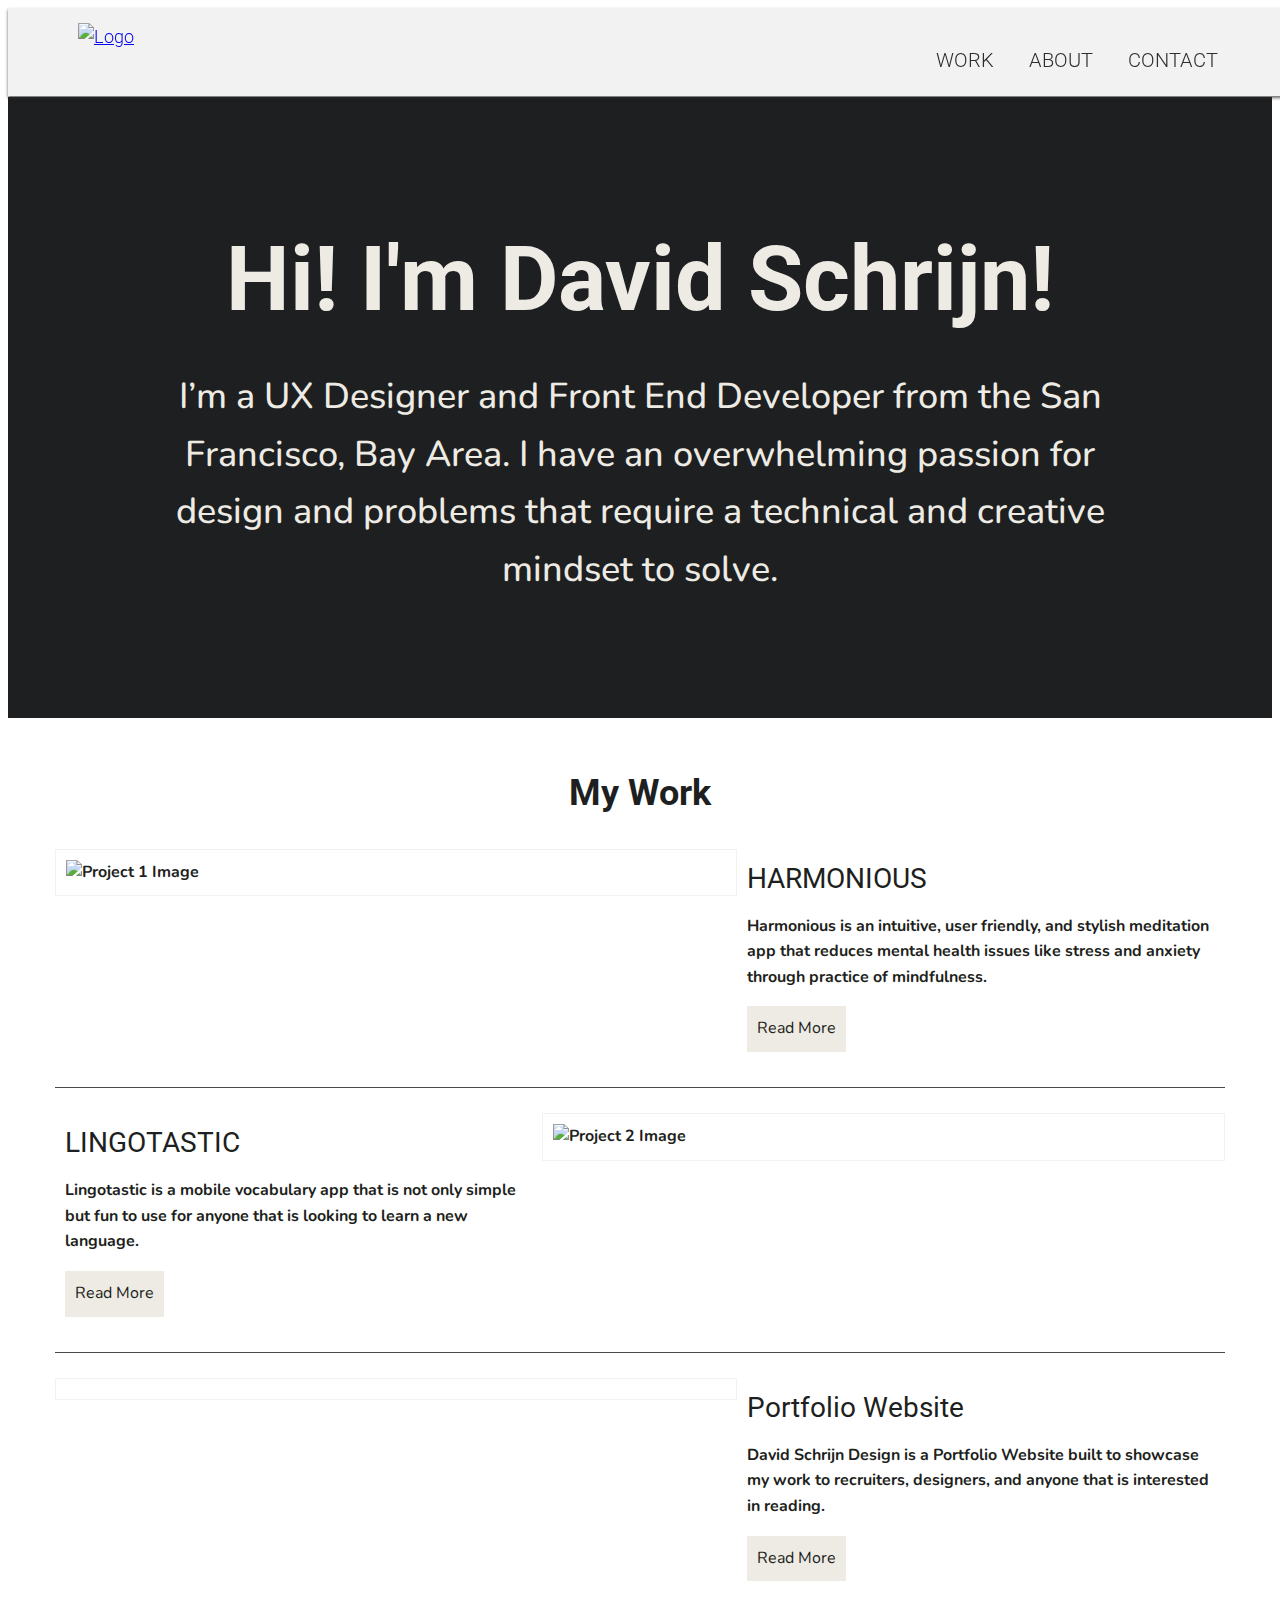
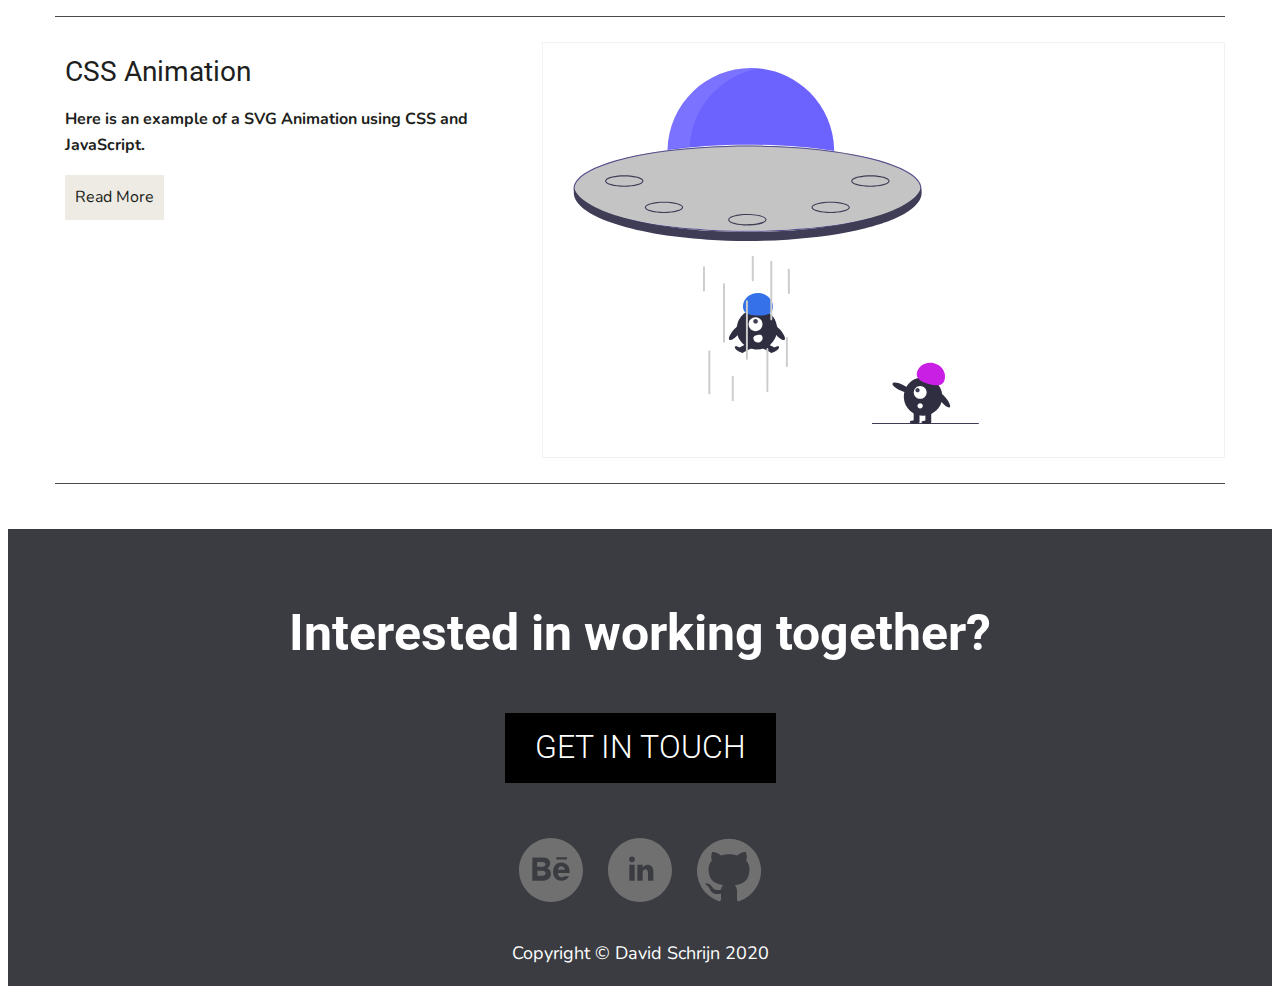
==== commit 5bdfe6a1: "Update index.html" ====
--- a/index.html
+++ b/index.html
@@ -4,8 +4,14 @@
 <head>
   <meta charset="utf-8">
   <meta name="viewport" content="width=device-width, initial-scale=1">
-  <title>DAVID SCHRIJN DESIGN</title>
-  <link rel="shortcut icon" href="img/favicon/favicon.ico">
+  <title>David Schrijn Design-Portfolio Website</title>
+  <link rel="apple-touch-icon" sizes="180x180" href="img/favicon/apple-touch-icon.png">
+  <link rel="icon" type="image/png" sizes="32x32" href="img/favicon/favicon-32x32.png">
+  <link rel="icon" type="image/png" sizes="16x16" href="img/favicon/favicon-16x16.png">
+  <link rel="manifest" href="img/favicon/site.webmanifest">
+  <link rel="mask-icon" href="img/favicon/safari-pinned-tab.svg" color="#5bbad5">
+  <meta name="msapplication-TileColor" content="#da532c">
+  <meta name="theme-color" content="#ffffff">
   <script src="https://kit.fontawesome.com/7571187bdc.js" crossorigin="anonymous"></script>
   <link rel="stylesheet" type="text/css" href="https://cdnjs.cloudflare.com/ajax/libs/normalize/8.0.1/normalize.min.css">
   <link rel="stylesheet" type="text/css" href="css/style.css">
@@ -20,10 +26,10 @@
       <div class="navtoggle" id='myNavtoggle'>
         <a href="index.html"> <img class="logo" src="img/work/logo_v2.png" alt="Logo"> </a>
         <nav>
-          <ul class="navigation">
-            <li><a href="index.html" class="menu-button">WORK</a></li>
-            <li><a href="about.html" class="menu-button">ABOUT</a></li>
-            <li><a href="#contact" class="contact-menu-button" onclick="menuToggle()">CONTACT</a></li>
+          <ul>
+            <li><a href="index.html" class="menu-button" title="WORK">WORK</a></li>
+            <li><a href="about.html" class="menu-button" title="ABOUT">ABOUT</a></li>
+            <li><a href="#contact" class="contact-menu-button" onclick="menuToggle()" title="CONTACT">CONTACT</a></li>
             <li><a href="javascript:void(0);" class="icon" onclick="menuToggle()"><i class="fas fa-bars"></i></a></li>
           </ul>
         </nav>
@@ -61,964 +67,98 @@
         </div>
         <!--Project 2-->
         <div class="row">
+          <div class="column col-md-6 col-lg-5 col-xl-4">
+            <h3> LINGOTASTIC </h3>
+            <p> Lingotastic is a mobile vocabulary app that is not only simple but fun to use for anyone that is looking to learn a new language. </p>
+            <a href="lingotastic.html" class="project-button"> Read More </a>
+          </div>
           <div class="column col-md-6 col-lg-7 col-xl-8">
             <picture>
               <source srcset="img/work/lingotastic/lingotastic@1x.jpg" media="(max-width:767px)">
               <img src="img/work/lingotastic/lingotastic@2x.jpg" alt="Project 2 Image">
             </picture>
           </div>
-          <div class="column col-md-6 col-lg-5 col-xl-4">
-            <h3> LINGOTASTIC </h3>
-            <p> Lingotastic is a mobile vocabulary app that is not only simple but fun to use for anyone that is looking to learn a new language. </p>
+        </div>
+        <!--Project 3-->
+        <div class="row">
+          <div class="column col-md-6 col-lg-7 col-xl-8">
+
+          </div>
+          <div class="column col-md-6 col-lg-5 col-xl-4">
+            <h3> Portfolio Website </h3>
+            <p>David Schrijn Design is a Portfolio Website built to showcase my work to recruiters, designers, and anyone that is interested in reading. </p>
             <a href="#" class="project-button"> Read More </a>
           </div>
         </div>
-        <!--Project 3-->
-        <div class="row">
-          <div class="column col-md-6 col-lg-7 col-xl-8">
-            <svg xmlns="http://www.w3.org/2000/svg" class="berlin-illustration" viewBox="0 0 700 505" xmlns:xlink="http://www.w3.org/1999/xlink">
-              <defs>
-                <polygon id="a" points=".06 231.917 .06 .929 688.717 .929 688.717 231.917" />
-              </defs>
-              <g fill="none" fill-rule="evenodd">
-                <g transform="translate(0 241)" class="cloud-front">
-                  <path fill="#1A232C"
-                    d="M87.602,29 L87.602,28 C87.326,28.001 87.103,28.024 86.927,28.033 L86.979,29.031 L87.947,28.78 C85.741,20.282 78.041,14.002 68.852,14 C67.858,14 66.904,14.096 65.98,14.231 L66.125,15.22 L67.019,14.772 C62.626,6.015 53.567,0.001 43.102,0 C29.041,0.002 17.524,10.848 16.443,24.632 L17.44,24.71 L17.606,23.724 C16.803,23.589 15.969,23.5 15.102,23.5 C6.817,23.501 0.102,30.215 0.102,38.5 C0.102,46.785 6.817,53.499 15.102,53.5 L87.602,53.5 C94.644,53.499 100.351,47.792 100.352,40.75 C100.351,33.708 94.644,28.001 87.602,28 L87.602,30 C90.573,30 93.254,31.202 95.203,33.149 C97.15,35.097 98.351,37.778 98.352,40.75 C98.351,43.722 97.15,46.403 95.203,48.351 C93.254,50.298 90.573,51.5 87.602,51.5 L15.102,51.5 C11.509,51.5 8.265,50.046 5.909,47.692 C3.555,45.337 2.102,42.093 2.102,38.5 C2.102,34.907 3.555,31.663 5.909,29.308 C8.265,26.954 11.509,25.5 15.102,25.5 C15.831,25.5 16.553,25.575 17.273,25.697 C17.551,25.743 17.832,25.672 18.055,25.499 C18.277,25.325 18.414,25.07 18.436,24.789 C19.436,12.04 30.094,1.998 43.102,2 C52.786,1.999 61.163,7.564 65.231,15.669 C65.425,16.055 65.842,16.272 66.27,16.21 C67.132,16.084 67.988,16 68.852,16 C77.108,15.998 84.027,21.647 86.011,29.283 C86.13,29.741 86.557,30.054 87.031,30.03 C87.27,30.017 87.457,29.999 87.602,30 L87.602,29"
-                    transform="translate(38 36)" />
-                </g>
-                <path fill="#B5CE6F"
-                  d="M646.484,484.382 C646.484,489.501 644.531,494.62 640.627,498.525 C636.722,502.43 631.603,504.382 626.484,504.382 L60.873,504.382 C55.754,504.382 50.636,502.43 46.731,498.525 C42.826,494.62 40.873,489.501 40.873,484.382 L40.873,471.917 L646.484,471.917 L646.484,484.382" />
-                <polyline fill="#67C2E2" points="334.824 185.029 101.449 185.029 106.209 195.08 563.438 195.08 568.2 185.029 334.824 185.029" />
-                <path fill="#1A232C"
-                  d="M334.824,185.029 L334.824,184.029 L101.449,184.029 C101.104,184.029 100.788,184.203 100.604,184.494 C100.42,184.785 100.398,185.146 100.545,185.457 L105.306,195.508 C105.471,195.856 105.824,196.079 106.209,196.079 L563.438,196.079 C563.824,196.079 564.177,195.856 564.342,195.508 L569.104,185.457 C569.251,185.146 569.229,184.785 569.045,184.494 C568.861,184.203 568.544,184.029 568.2,184.029 L334.824,184.029 L334.824,186.029 L566.62,186.029 L562.806,194.08 L106.842,194.08 L103.029,186.029 L334.824,186.029 L334.824,185.029" />
-                <polygon fill="#296997" points="114.416 218.974 560.222 218.974 560.222 195.08 114.416 195.08" />
-                <path fill="#1A232C"
-                  d="M560.222,218.974 L560.222,217.974 L115.416,217.974 L115.416,196.079 L559.222,196.079 L559.222,218.974 L560.222,218.974 L560.222,217.974 L560.222,218.974 L561.222,218.974 L561.222,195.08 C561.222,194.816 561.115,194.559 560.929,194.372 C560.742,194.186 560.485,194.08 560.222,194.08 L114.416,194.08 C114.152,194.08 113.895,194.186 113.708,194.372 C113.522,194.559 113.416,194.816 113.416,195.08 L113.416,218.974 C113.416,219.237 113.522,219.495 113.708,219.681 C113.895,219.867 114.152,219.974 114.416,219.974 L560.222,219.974 C560.485,219.974 560.742,219.867 560.929,219.681 C561.115,219.495 561.222,219.237 561.222,218.974 L560.222,218.974" />
-                <polygon fill="#67C2E2" points="105.85 269.08 573.225 269.08 573.225 233.398 105.85 233.398" />
-                <path fill="#1A232C"
-                  d="M573.225,233.398 L573.225,232.398 L105.85,232.398 C105.587,232.398 105.329,232.505 105.143,232.691 C104.957,232.877 104.85,233.134 104.85,233.398 L104.85,269.08 C104.85,269.344 104.957,269.601 105.143,269.788 C105.329,269.974 105.587,270.08 105.85,270.08 L573.225,270.08 C573.488,270.08 573.745,269.974 573.932,269.788 C574.118,269.601 574.225,269.344 574.225,269.08 L574.225,233.398 C574.225,233.134 574.118,232.877 573.932,232.691 C573.745,232.505 573.488,232.398 573.225,232.398 L573.225,233.398 L572.225,233.398 L572.225,268.08 L106.85,268.08 L106.85,234.398 L573.225,234.398 L573.225,233.398 L572.225,233.398 L573.225,233.398" />
-                <polygon fill="#296997" points="116.751 256.508 562.557 256.508 562.557 241.243 116.751 241.243" />
-                <path fill="#1A232C"
-                  d="M562.557,256.508 L562.557,255.508 L117.75,255.508 L117.75,242.243 L561.557,242.243 L561.557,256.508 L562.557,256.508 L562.557,255.508 L562.557,256.508 L563.557,256.508 L563.557,241.243 C563.557,240.979 563.45,240.722 563.264,240.535 C563.078,240.349 562.82,240.243 562.557,240.243 L116.75,240.243 C116.487,240.243 116.23,240.349 116.043,240.535 C115.857,240.722 115.751,240.979 115.751,241.243 L115.751,256.508 C115.751,256.771 115.857,257.029 116.043,257.215 C116.23,257.401 116.487,257.508 116.751,257.508 L562.557,257.508 C562.82,257.508 563.077,257.401 563.264,257.215 C563.45,257.029 563.557,256.771 563.557,256.508 L562.557,256.508" />
-                <polygon fill="#67C2E2" points="158.07 218.974 518.563 218.974 518.563 211.858 158.07 211.858" />
-                <path fill="#1A232C"
-                  d="M518.563,211.858 L518.563,210.858 L158.07,210.858 C157.807,210.858 157.549,210.964 157.363,211.151 C157.177,211.337 157.07,211.594 157.07,211.858 L157.07,218.974 C157.07,219.237 157.177,219.495 157.363,219.681 C157.549,219.867 157.807,219.974 158.07,219.974 L518.563,219.974 C518.826,219.974 519.083,219.867 519.27,219.681 C519.456,219.495 519.562,219.237 519.562,218.974 L519.562,211.858 C519.562,211.594 519.456,211.337 519.27,211.151 C519.083,210.964 518.826,210.858 518.563,210.858 L518.563,211.858 L517.563,211.858 L517.563,217.974 L159.07,217.974 L159.07,212.858 L518.563,212.858 L518.563,211.858 L517.563,211.858 L518.563,211.858" />
-                <polygon fill="#FBFDFC" points="186.438 211.858 490.194 211.858 490.194 204.741 186.438 204.741" />
-                <path fill="#1A232C"
-                  d="M490.194,204.741 L490.194,203.741 L186.438,203.741 C186.175,203.741 185.917,203.848 185.731,204.034 C185.545,204.221 185.438,204.478 185.438,204.741 L185.438,211.858 C185.438,212.121 185.545,212.379 185.731,212.565 C185.917,212.751 186.175,212.858 186.438,212.858 L490.194,212.858 C490.458,212.858 490.715,212.751 490.902,212.565 C491.088,212.379 491.194,212.121 491.194,211.858 L491.194,204.741 C491.194,204.478 491.088,204.221 490.902,204.034 C490.715,203.848 490.458,203.741 490.194,203.741 L490.194,204.741 L489.194,204.741 L489.194,210.858 L187.438,210.858 L187.438,205.741 L490.194,205.741 L490.194,204.741 L489.194,204.741 L490.194,204.741" />
-                <polygon fill="#67C2E2" points="206.805 204.741 469.828 204.741 469.828 197.624 206.805 197.624" />
-                <path fill="#1A232C"
-                  d="M469.828,197.624 L469.828,196.624 L206.805,196.624 C206.541,196.624 206.284,196.731 206.098,196.917 C205.911,197.103 205.805,197.361 205.805,197.624 L205.805,204.741 C205.805,205.005 205.911,205.262 206.098,205.449 C206.284,205.635 206.541,205.741 206.805,205.741 L469.828,205.741 C470.091,205.741 470.349,205.635 470.535,205.449 C470.722,205.262 470.828,205.005 470.828,204.741 L470.828,197.624 C470.828,197.361 470.722,197.103 470.535,196.917 C470.349,196.731 470.091,196.624 469.828,196.624 L469.828,197.624 L468.828,197.624 L468.828,203.741 L207.805,203.741 L207.805,198.624 L469.828,198.624 L469.828,197.624 L468.828,197.624 L469.828,197.624" />
-                <polygon fill="#FBFDFC" points="229.521 197.624 447.111 197.624 447.111 190.509 229.521 190.509" />
-                <path fill="#1A232C"
-                  d="M447.111,190.509 L447.111,189.509 L229.521,189.509 C229.258,189.509 229,189.616 228.814,189.802 C228.628,189.988 228.521,190.246 228.521,190.509 L228.521,197.624 C228.521,197.888 228.628,198.145 228.814,198.332 C229,198.518 229.258,198.624 229.521,198.624 L447.111,198.624 C447.375,198.624 447.632,198.518 447.818,198.332 C448.005,198.145 448.111,197.888 448.111,197.624 L448.111,190.509 C448.111,190.246 448.005,189.988 447.818,189.802 C447.632,189.616 447.375,189.509 447.111,189.509 L447.111,190.509 L446.111,190.509 L446.111,196.624 L230.521,196.624 L230.521,191.509 L447.111,191.509 L447.111,190.509 L446.111,190.509 L447.111,190.509" />
-                <path fill="#67C2E2"
-                  d="M135.607,355.447 C135.163,337.766 134.264,313.326 133.648,297.387 C133.274,287.721 133.004,281.18 133.004,281.18 L108.722,281.18 C108.722,281.18 108.452,287.721 108.079,297.387 C107.462,313.326 106.563,337.766 106.119,355.447 C105.953,362.059 105.85,367.732 105.85,371.653 L105.85,371.654 C105.85,386.117 107.243,424.332 108.089,446.189 C108.457,455.706 108.722,462.126 108.722,462.126 L133.004,462.126 C133.004,462.126 133.269,455.706 133.637,446.189 C134.482,424.332 135.876,386.117 135.876,371.654 L135.876,371.653 C135.876,367.732 135.773,362.059 135.607,355.447" />
-                <path fill="#428DAE"
-                  d="M133.648 297.387L108.079 297.387C108.452 287.721 108.722 281.18 108.722 281.18L133.004 281.18C133.004 281.18 133.274 287.721 133.648 297.387M135.876 371.654L105.85 371.654 105.85 371.653C105.85 367.732 105.953 362.059 106.119 355.447L135.607 355.447C135.773 362.059 135.876 367.732 135.876 371.653L135.876 371.654M133.004 462.126L108.722 462.126C108.722 462.126 108.457 455.706 108.089 446.189L133.637 446.189C133.269 455.706 133.004 462.126 133.004 462.126" />
-                <path fill="#1A232C"
-                  d="M109.612,461.199 L132.114,461.199 C132.447,453.007 134.949,390.886 134.949,371.653 C134.949,352.42 132.447,290.299 132.114,282.108 L109.612,282.108 C109.279,290.299 106.778,352.42 106.778,371.653 C106.778,390.886 109.279,453.007 109.612,461.199 Z M133.895,463.054 L107.832,463.054 L107.794,462.164 C107.766,461.466 104.922,392.193 104.922,371.653 C104.922,351.114 107.766,281.839 107.794,281.142 L107.832,280.252 L133.895,280.252 L133.931,281.142 C133.96,281.839 136.804,351.114 136.804,371.653 C136.804,392.193 133.96,461.466 133.931,462.164 L133.895,463.054 L133.895,463.054 Z" />
-                <path fill="#1A232C"
-                  d="M111.638 281.18L111.638 462.126C111.638 462.679 112.086 463.126 112.638 463.126 113.19 463.126 113.638 462.679 113.638 462.126L113.638 281.18C113.638 280.628 113.19 280.18 112.638 280.18 112.086 280.18 111.638 280.628 111.638 281.18M119.863 281.18L119.863 462.126C119.863 462.679 120.311 463.126 120.863 463.126 121.416 463.126 121.863 462.679 121.863 462.126L121.863 281.18C121.863 280.628 121.416 280.18 120.863 280.18 120.311 280.18 119.863 280.628 119.863 281.18M128.088 281.18L128.088 462.126C128.088 462.679 128.536 463.126 129.088 463.126 129.64 463.126 130.088 462.679 130.088 462.126L130.088 281.18C130.088 280.628 129.64 280.18 129.088 280.18 128.536 280.18 128.088 280.628 128.088 281.18" />
-                <path fill="#296997"
-                  d="M136.79,277.265 C136.79,279.418 134.675,281.18 132.09,281.18 L109.636,281.18 C107.051,281.18 104.936,279.418 104.936,277.265 C104.936,275.111 107.051,273.349 109.636,273.349 L132.09,273.349 C134.675,273.349 136.79,275.111 136.79,277.265" />
-                <path fill="#1A232C"
-                  d="M136.79,277.265 L135.79,277.265 C135.789,278.005 135.433,278.704 134.769,279.262 C134.109,279.814 133.155,280.181 132.09,280.18 L109.636,280.18 C108.571,280.181 107.617,279.814 106.956,279.262 C106.293,278.704 105.936,278.005 105.936,277.265 C105.936,276.524 106.293,275.825 106.957,275.267 C107.617,274.715 108.571,274.348 109.636,274.349 L132.09,274.349 C133.155,274.348 134.109,274.716 134.769,275.267 C135.433,275.825 135.789,276.524 135.79,277.265 L137.79,277.265 C137.791,275.851 137.09,274.593 136.049,273.731 C135.006,272.863 133.61,272.35 132.09,272.349 L109.636,272.349 C108.116,272.35 106.72,272.863 105.676,273.731 C104.636,274.593 103.935,275.851 103.936,277.265 C103.935,278.678 104.636,279.937 105.677,280.798 C106.72,281.666 108.116,282.179 109.636,282.18 L132.09,282.18 C133.61,282.179 135.006,281.666 136.049,280.798 C137.09,279.937 137.791,278.678 137.79,277.265 L136.79,277.265" />
-                <path fill="#296997"
-                  d="M140.775,467.217 C140.775,469.803 138.661,471.917 136.076,471.917 L105.65,471.917 C103.065,471.917 100.951,469.803 100.951,467.217 L100.951,466.825 C100.951,464.241 103.065,462.126 105.65,462.126 L136.076,462.126 C138.661,462.126 140.775,464.241 140.775,466.825 L140.775,467.217" />
-                <path fill="#1A232C"
-                  d="M140.775,467.217 L139.775,467.217 C139.775,468.235 139.361,469.155 138.688,469.83 C138.013,470.503 137.093,470.917 136.076,470.917 L105.65,470.917 C104.633,470.917 103.713,470.504 103.038,469.83 C102.365,469.155 101.951,468.235 101.951,467.217 L101.951,466.825 C101.951,465.808 102.365,464.889 103.038,464.214 C103.713,463.54 104.633,463.127 105.65,463.126 L136.076,463.126 C137.093,463.127 138.013,463.54 138.688,464.214 C139.362,464.889 139.775,465.808 139.775,466.825 L139.775,467.217 L141.775,467.217 L141.775,466.825 C141.772,463.684 139.217,461.13 136.076,461.126 L105.65,461.126 C102.509,461.13 99.955,463.684 99.951,466.825 L99.951,467.217 C99.954,470.36 102.509,472.914 105.65,472.917 L136.076,472.917 C139.217,472.914 141.772,470.36 141.775,467.217 L140.775,467.217" />
-                <path fill="#296997"
-                  d="M136.79,458.208 C136.79,460.363 134.675,462.126 132.09,462.126 L109.636,462.126 C107.051,462.126 104.936,460.363 104.936,458.208 C104.936,456.057 107.051,454.292 109.636,454.292 L132.09,454.292 C134.675,454.292 136.79,456.057 136.79,458.208" />
-                <path fill="#1A232C"
-                  d="M136.79,458.208 L135.79,458.208 C135.789,458.949 135.432,459.649 134.769,460.207 C134.108,460.76 133.154,461.128 132.09,461.126 L109.636,461.126 C108.572,461.128 107.617,460.76 106.957,460.207 C106.293,459.649 105.936,458.949 105.936,458.208 C105.936,457.47 106.293,456.77 106.957,456.212 C107.617,455.659 108.572,455.291 109.636,455.292 L132.09,455.292 C133.154,455.291 134.108,455.659 134.769,456.212 C135.433,456.77 135.789,457.47 135.79,458.208 L137.79,458.208 C137.791,456.796 137.09,455.538 136.05,454.675 C135.006,453.808 133.61,453.294 132.09,453.292 L109.636,453.292 C108.115,453.294 106.719,453.808 105.676,454.675 C104.636,455.538 103.935,456.796 103.936,458.208 C103.935,459.622 104.636,460.881 105.676,461.743 C106.72,462.611 108.116,463.125 109.636,463.126 L132.09,463.126 C133.61,463.125 135.006,462.611 136.05,461.743 C137.09,460.881 137.791,459.622 137.79,458.208 L136.79,458.208" />
-                <path fill="#67C2E2"
-                  d="M572.471,355.447 C572.025,337.766 571.126,313.326 570.51,297.387 C570.137,287.721 569.867,281.18 569.867,281.18 L545.585,281.18 C545.585,281.18 545.315,287.721 544.942,297.387 C544.326,313.326 543.427,337.766 542.981,355.447 C542.815,362.059 542.713,367.732 542.713,371.653 L542.713,371.654 C542.713,386.117 544.107,424.332 544.952,446.189 C545.32,455.706 545.585,462.126 545.585,462.126 L569.867,462.126 C569.867,462.126 570.132,455.706 570.499,446.189 C571.346,424.332 572.739,386.117 572.739,371.654 L572.739,371.653 C572.739,367.732 572.637,362.059 572.471,355.447" />
-                <path fill="#428DAE"
-                  d="M569.582 297.387L566.951 297.387 566.951 282.108 568.977 282.108C569.063 284.206 569.29 289.841 569.582 297.387M564.951 297.387L545.871 297.387C546.162 289.841 546.39 284.206 546.476 282.108L564.951 282.108 564.951 297.387M571.8 369.187L566.951 369.187 566.951 356.265 571.562 356.265C571.685 361.272 571.771 365.701 571.8 369.187M564.951 369.187L543.653 369.187C543.684 365.512 543.777 360.79 543.912 355.447L553.551 355.447 553.551 356.265 564.951 356.265 564.951 369.187" />
-                <path fill="#1A232C"
-                  d="M546.476,461.199 L568.977,461.199 C569.31,453.007 571.812,390.886 571.812,371.653 C571.812,352.42 569.31,290.299 568.977,282.108 L546.476,282.108 C546.142,290.299 543.642,352.42 543.642,371.653 C543.642,390.886 546.142,453.007 546.476,461.199 M570.758,463.054 L544.694,463.054 L544.658,462.164 C544.629,461.466 541.785,392.193 541.785,371.653 C541.785,351.114 544.629,281.839 544.658,281.142 L544.694,280.252 L570.758,280.252 L570.795,281.142 C570.823,281.839 573.667,351.114 573.667,371.653 C573.667,392.193 570.823,461.466 570.795,462.164 L570.758,463.054" />
-                <path fill="#1A232C"
-                  d="M548.501 281.18L548.501 462.126C548.501 462.679 548.949 463.126 549.501 463.126 550.053 463.126 550.501 462.679 550.501 462.126L550.501 281.18C550.501 280.628 550.053 280.18 549.501 280.18 548.949 280.18 548.501 280.628 548.501 281.18M556.727 281.18L556.727 462.126C556.727 462.679 557.174 463.126 557.727 463.126 558.279 463.126 558.727 462.679 558.727 462.126L558.727 281.18C558.727 280.628 558.279 280.18 557.727 280.18 557.174 280.18 556.727 280.628 556.727 281.18M564.951 281.18L564.951 462.126C564.951 462.679 565.399 463.126 565.951 463.126 566.503 463.126 566.951 462.679 566.951 462.126L566.951 281.18C566.951 280.628 566.503 280.18 565.951 280.18 565.399 280.18 564.951 280.628 564.951 281.18" />
-                <path fill="#296997"
-                  d="M573.653,277.265 C573.653,279.418 571.537,281.18 568.953,281.18 L546.499,281.18 C543.915,281.18 541.799,279.418 541.799,277.265 C541.799,275.111 543.915,273.349 546.499,273.349 L568.953,273.349 C571.537,273.349 573.653,275.111 573.653,277.265" />
-                <path fill="#1A232C"
-                  d="M573.653,277.265 L572.653,277.265 C572.653,278.005 572.296,278.704 571.632,279.262 C570.972,279.814 570.017,280.181 568.953,280.18 L546.499,280.18 C545.435,280.181 544.48,279.814 543.82,279.262 C543.156,278.704 542.8,278.005 542.799,277.265 C542.8,276.525 543.156,275.825 543.82,275.267 C544.481,274.715 545.435,274.348 546.499,274.349 L568.953,274.349 C570.017,274.348 570.972,274.715 571.632,275.267 C572.296,275.825 572.653,276.525 572.653,277.265 L574.653,277.265 C574.654,275.851 573.953,274.593 572.912,273.731 C571.869,272.863 570.473,272.35 568.953,272.349 L546.499,272.349 C544.979,272.35 543.583,272.863 542.54,273.731 C541.499,274.593 540.798,275.851 540.799,277.265 C540.798,278.679 541.499,279.937 542.54,280.798 C543.583,281.666 544.979,282.179 546.499,282.18 L568.953,282.18 C570.473,282.179 571.869,281.666 572.912,280.798 C573.953,279.937 574.654,278.679 574.653,277.265 L573.653,277.265" />
-                <path fill="#296997"
-                  d="M577.639,467.217 C577.639,469.803 575.524,471.917 572.938,471.917 L542.514,471.917 C539.929,471.917 537.813,469.803 537.813,467.217 L537.813,466.825 C537.813,464.241 539.929,462.126 542.514,462.126 L572.938,462.126 C575.524,462.126 577.639,464.241 577.639,466.825 L577.639,467.217" />
-                <path fill="#1A232C"
-                  d="M577.639,467.217 L576.639,467.217 C576.638,468.235 576.225,469.155 575.551,469.83 C574.876,470.503 573.956,470.917 572.938,470.917 L542.514,470.917 C541.497,470.917 540.576,470.503 539.901,469.83 C539.227,469.155 538.814,468.234 538.813,467.217 L538.813,466.825 C538.814,465.808 539.227,464.889 539.901,464.214 C540.576,463.54 541.497,463.127 542.514,463.126 L572.938,463.126 C573.956,463.127 574.876,463.54 575.551,464.214 C576.225,464.888 576.638,465.808 576.639,466.825 L576.639,467.217 L578.639,467.217 L578.639,466.825 C578.635,463.684 576.081,461.13 572.938,461.126 L542.514,461.126 C539.372,461.13 536.817,463.684 536.813,466.825 L536.813,467.217 C536.817,470.36 539.372,472.914 542.514,472.917 L572.938,472.917 C576.081,472.914 578.635,470.359 578.639,467.217 L577.639,467.217" />
-                <path fill="#296997"
-                  d="M573.653,458.208 C573.653,460.363 571.537,462.126 568.953,462.126 L546.499,462.126 C543.915,462.126 541.799,460.363 541.799,458.208 C541.799,456.057 543.915,454.292 546.499,454.292 L568.953,454.292 C571.537,454.292 573.653,456.057 573.653,458.208" />
-                <path fill="#1A232C"
-                  d="M573.653,458.208 L572.653,458.208 C572.653,458.949 572.296,459.649 571.632,460.207 C570.971,460.76 570.017,461.128 568.953,461.126 L546.499,461.126 C545.435,461.128 544.481,460.76 543.82,460.207 C543.157,459.649 542.799,458.949 542.799,458.208 C542.799,457.47 543.156,456.77 543.82,456.212 C544.481,455.659 545.435,455.291 546.499,455.292 L568.953,455.292 C570.017,455.291 570.971,455.659 571.632,456.212 C572.296,456.77 572.653,457.47 572.653,458.208 L574.653,458.208 C574.654,456.796 573.953,455.538 572.912,454.675 C571.869,453.808 570.473,453.294 568.953,453.292 L546.499,453.292 C544.979,453.294 543.583,453.808 542.54,454.675 C541.499,455.538 540.798,456.796 540.799,458.208 C540.798,459.622 541.499,460.881 542.54,461.743 C543.583,462.611 544.979,463.125 546.499,463.126 L568.953,463.126 C570.473,463.125 571.869,462.611 572.912,461.743 C573.953,460.881 574.654,459.622 574.653,458.208 L573.653,458.208" />
-                <path fill="#67C2E2"
-                  d="M485.098,355.447 C484.654,337.766 483.753,313.326 483.137,297.387 C482.764,287.721 482.494,281.18 482.494,281.18 L458.213,281.18 C458.213,281.18 457.942,287.721 457.569,297.387 C456.953,313.326 456.055,337.766 455.608,355.447 C455.443,362.059 455.34,367.732 455.34,371.653 L455.34,371.654 C455.34,386.117 456.733,424.332 457.58,446.189 C457.948,455.706 458.213,462.126 458.213,462.126 L482.494,462.126 C482.494,462.126 482.759,455.706 483.126,446.189 C483.973,424.332 485.366,386.117 485.366,371.654 L485.366,371.653 C485.366,367.732 485.265,362.059 485.098,355.447" />
-                <path fill="#428DAE"
-                  d="M483.137 297.387L457.569 297.387C457.942 287.721 458.213 281.18 458.213 281.18L482.494 281.18C482.494 281.18 482.764 287.721 483.137 297.387M485.355 369.187L455.351 369.187C455.382 365.502 455.475 360.78 455.608 355.447L485.098 355.447C485.232 360.78 485.325 365.502 485.355 369.187" />
-                <path fill="#1A232C"
-                  d="M459.103,461.199 L481.605,461.199 C481.938,453.007 484.439,390.886 484.439,371.653 C484.439,352.42 481.938,290.299 481.605,282.108 L459.103,282.108 C458.769,290.299 456.268,352.42 456.268,371.653 C456.268,390.886 458.769,453.007 459.103,461.199 Z M483.386,463.054 L457.321,463.054 L457.285,462.164 C457.256,461.466 454.412,392.193 454.412,371.653 C454.412,351.114 457.256,281.839 457.285,281.142 L457.321,280.252 L483.386,280.252 L483.422,281.142 C483.45,281.839 486.294,351.114 486.294,371.653 C486.294,392.193 483.45,461.466 483.422,462.164 L483.386,463.054 L483.386,463.054 Z" />
-                <path fill="#1A232C"
-                  d="M461.128 281.18L461.128 462.126C461.128 462.679 461.576 463.126 462.128 463.126 462.68 463.126 463.128 462.679 463.128 462.126L463.128 281.18C463.128 280.628 462.68 280.18 462.128 280.18 461.576 280.18 461.128 280.628 461.128 281.18M469.354 281.18L469.354 462.126C469.354 462.679 469.801 463.126 470.354 463.126 470.906 463.126 471.354 462.679 471.354 462.126L471.354 281.18C471.354 280.628 470.906 280.18 470.354 280.18 469.801 280.18 469.354 280.628 469.354 281.18M477.578 281.18L477.578 462.126C477.578 462.679 478.026 463.126 478.578 463.126 479.13 463.126 479.578 462.679 479.578 462.126L479.578 281.18C479.578 280.628 479.13 280.18 478.578 280.18 478.026 280.18 477.578 280.628 477.578 281.18" />
-                <path fill="#296997"
-                  d="M486.281,277.265 C486.281,279.418 484.164,281.18 481.58,281.18 L459.126,281.18 C456.542,281.18 454.426,279.418 454.426,277.265 C454.426,275.111 456.542,273.349 459.126,273.349 L481.58,273.349 C484.164,273.349 486.281,275.111 486.281,277.265" />
-                <path fill="#1A232C"
-                  d="M486.281,277.265 L485.281,277.265 C485.281,278.005 484.924,278.704 484.26,279.262 C483.599,279.814 482.644,280.181 481.58,280.18 L459.126,280.18 C458.062,280.181 457.107,279.814 456.447,279.262 C455.783,278.704 455.427,278.005 455.426,277.265 C455.427,276.525 455.783,275.825 456.447,275.267 C457.108,274.715 458.062,274.348 459.126,274.349 L481.58,274.349 C482.644,274.348 483.599,274.716 484.26,275.268 C484.924,275.825 485.281,276.525 485.281,277.265 L487.281,277.265 C487.282,275.851 486.58,274.593 485.54,273.731 C484.496,272.863 483.1,272.35 481.58,272.349 L459.126,272.349 C457.606,272.35 456.21,272.863 455.167,273.731 C454.126,274.593 453.425,275.851 453.426,277.265 C453.425,278.679 454.126,279.937 455.167,280.798 C456.21,281.666 457.606,282.179 459.126,282.18 L481.58,282.18 C483.1,282.179 484.496,281.666 485.54,280.799 C486.58,279.937 487.282,278.679 487.281,277.265 L486.281,277.265" />
-                <path fill="#296997"
-                  d="M490.266,467.217 C490.266,469.803 488.151,471.917 485.565,471.917 L455.141,471.917 C452.556,471.917 450.44,469.803 450.44,467.217 L450.44,466.825 C450.44,464.241 452.556,462.126 455.141,462.126 L485.565,462.126 C488.151,462.126 490.266,464.241 490.266,466.825 L490.266,467.217" />
-                <path fill="#1A232C"
-                  d="M490.266,467.217 L489.266,467.217 C489.265,468.235 488.852,469.155 488.178,469.83 C487.503,470.503 486.583,470.917 485.565,470.917 L455.141,470.917 C454.124,470.917 453.203,470.503 452.528,469.83 C451.854,469.155 451.441,468.234 451.44,467.217 L451.44,466.825 C451.441,465.808 451.854,464.889 452.528,464.214 C453.203,463.54 454.124,463.127 455.141,463.126 L485.565,463.126 C486.583,463.127 487.503,463.54 488.178,464.214 C488.852,464.888 489.265,465.808 489.266,466.825 L489.266,467.217 L491.266,467.217 L491.266,466.825 C491.262,463.684 488.708,461.13 485.565,461.126 L455.141,461.126 C451.999,461.13 449.444,463.684 449.44,466.825 L449.44,467.217 C449.444,470.36 451.999,472.914 455.141,472.917 L485.565,472.917 C488.708,472.914 491.262,470.359 491.266,467.217 L490.266,467.217" />
-                <path fill="#296997"
-                  d="M486.281,458.208 C486.281,460.363 484.164,462.126 481.58,462.126 L459.126,462.126 C456.542,462.126 454.426,460.363 454.426,458.208 C454.426,456.057 456.542,454.292 459.126,454.292 L481.58,454.292 C484.164,454.292 486.281,456.057 486.281,458.208" />
-                <path fill="#1A232C"
-                  d="M486.281,458.208 L485.281,458.208 C485.281,458.949 484.923,459.649 484.26,460.207 C483.599,460.76 482.644,461.128 481.58,461.126 L459.126,461.126 C458.062,461.128 457.108,460.76 456.447,460.207 C455.784,459.649 455.427,458.949 455.426,458.208 C455.426,457.47 455.783,456.77 456.447,456.212 C457.108,455.659 458.062,455.291 459.126,455.292 L481.58,455.292 C482.644,455.291 483.598,455.659 484.26,456.212 C484.924,456.77 485.281,457.47 485.281,458.208 L487.281,458.208 C487.282,456.795 486.58,455.538 485.54,454.675 C484.496,453.808 483.1,453.294 481.58,453.292 L459.126,453.292 C457.606,453.294 456.21,453.808 455.167,454.675 C454.126,455.538 453.425,456.796 453.426,458.208 C453.425,459.622 454.126,460.881 455.167,461.743 C456.21,462.611 457.606,463.125 459.126,463.126 L481.58,463.126 C483.1,463.125 484.496,462.611 485.54,461.743 C486.581,460.881 487.282,459.622 487.281,458.208 L486.281,458.208" />
-                <path fill="#67C2E2"
-                  d="M397.726,354.466 C397.28,336.787 396.381,312.346 395.765,296.407 C395.392,286.742 395.122,280.2 395.122,280.2 L370.84,280.2 C370.84,280.2 370.57,286.742 370.197,296.407 C369.581,312.346 368.682,336.787 368.236,354.466 C368.07,361.078 367.968,366.751 367.968,370.672 L367.968,370.673 C367.968,385.136 369.361,423.352 370.207,445.208 C370.575,454.726 370.84,461.146 370.84,461.146 L395.122,461.146 C395.122,461.146 395.386,454.726 395.754,445.208 C396.601,423.352 397.994,385.136 397.994,370.673 L397.994,370.672 C397.994,366.751 397.892,361.078 397.726,354.466" />
-                <path fill="#428DAE"
-                  d="M394.837 296.407L392.206 296.407 392.206 281.127 394.233 281.127C394.318 283.225 394.545 288.861 394.837 296.407L394.837 296.407zM383.981 296.407L390.206 296.407 390.206 281.127 383.981 281.127 383.981 296.407zM375.756 296.407L381.98 296.407 381.98 281.127 375.756 281.127 375.756 296.407zM373.756 296.407L371.126 296.407C371.417 288.861 371.645 283.225 371.73 281.127L373.756 281.127 373.756 296.407 373.756 296.407zM397.062 369.187L392.206 369.187 392.206 354.466 396.796 354.466C396.943 360.298 397.041 365.389 397.062 369.187L397.062 369.187zM383.981 369.187L390.206 369.187 390.206 354.466 383.981 354.466 383.981 369.187zM375.756 369.187L381.98 369.187 381.98 354.466 375.756 354.466 375.756 369.187zM373.756 369.187L368.9 369.187C368.921 365.389 369.019 360.298 369.166 354.466L373.756 354.466 373.756 369.187 373.756 369.187z" />
-                <path fill="#1A232C"
-                  d="M371.73,460.218 L394.233,460.218 C394.565,452.027 397.066,389.906 397.066,370.672 C397.066,351.44 394.565,289.319 394.233,281.127 L371.73,281.127 C371.397,289.319 368.895,351.44 368.895,370.672 C368.895,389.906 371.397,452.027 371.73,460.218 M396.013,462.074 L369.949,462.074 L369.912,461.184 C369.884,460.486 367.04,391.212 367.04,370.672 C367.04,350.133 369.884,280.859 369.912,280.162 L369.949,279.272 L396.013,279.272 L396.05,280.162 C396.078,280.859 398.922,350.133 398.922,370.672 C398.922,391.212 396.078,460.486 396.05,461.184 L396.013,462.074" />
-                <path fill="#1A232C"
-                  d="M373.756 280.2L373.756 461.146C373.756 461.698 374.203 462.146 374.756 462.146 375.308 462.146 375.756 461.698 375.756 461.146L375.756 280.2C375.756 279.647 375.308 279.2 374.756 279.2 374.203 279.2 373.756 279.647 373.756 280.2M381.98 280.2L381.98 461.146C381.98 461.698 382.428 462.146 382.98 462.146 383.533 462.146 383.981 461.698 383.981 461.146L383.981 280.2C383.981 279.647 383.533 279.2 382.98 279.2 382.428 279.2 381.98 279.647 381.98 280.2M390.206 280.2L390.206 461.146C390.206 461.698 390.654 462.146 391.206 462.146 391.758 462.146 392.206 461.698 392.206 461.146L392.206 280.2C392.206 279.647 391.758 279.2 391.206 279.2 390.654 279.2 390.206 279.647 390.206 280.2" />
-                <path fill="#296997"
-                  d="M398.908,276.285 C398.908,278.439 396.792,280.2 394.208,280.2 L371.754,280.2 C369.17,280.2 367.053,278.439 367.053,276.285 C367.053,274.13 369.17,272.369 371.754,272.369 L394.208,272.369 C396.792,272.369 398.908,274.13 398.908,276.285" />
-                <path fill="#1A232C"
-                  d="M398.908,276.285 L397.908,276.285 C397.907,277.025 397.551,277.724 396.887,278.281 C396.227,278.833 395.272,279.201 394.208,279.2 L371.754,279.2 C370.69,279.201 369.735,278.833 369.074,278.281 C368.41,277.724 368.053,277.025 368.053,276.285 C368.053,275.544 368.41,274.845 369.074,274.287 C369.735,273.735 370.69,273.367 371.754,273.369 L394.208,273.369 C395.272,273.367 396.227,273.735 396.887,274.287 C397.551,274.844 397.907,275.544 397.908,276.285 L399.908,276.285 C399.909,274.871 399.208,273.612 398.167,272.75 C397.124,271.883 395.728,271.37 394.208,271.369 L371.754,271.369 C370.234,271.37 368.838,271.883 367.794,272.75 C366.754,273.612 366.052,274.871 366.053,276.285 C366.052,277.699 366.754,278.957 367.795,279.818 C368.838,280.686 370.234,281.198 371.754,281.2 L394.208,281.2 C395.728,281.198 397.123,280.686 398.167,279.818 C399.208,278.957 399.909,277.698 399.908,276.285 L398.908,276.285" />
-                <path fill="#296997"
-                  d="M402.894,466.237 C402.894,468.823 400.779,470.937 398.193,470.937 L367.768,470.937 C365.183,470.937 363.068,468.823 363.068,466.237 L363.068,465.844 C363.068,463.26 365.183,461.146 367.768,461.146 L398.193,461.146 C400.779,461.146 402.894,463.26 402.894,465.844 L402.894,466.237" />
-                <path fill="#1A232C"
-                  d="M402.894,466.237 L401.894,466.237 C401.893,467.254 401.48,468.174 400.806,468.849 C400.131,469.523 399.211,469.937 398.193,469.937 L367.768,469.937 C366.751,469.937 365.831,469.523 365.156,468.849 C364.482,468.174 364.069,467.254 364.068,466.237 L364.068,465.844 C364.069,464.828 364.482,463.908 365.156,463.233 C365.831,462.56 366.751,462.146 367.768,462.146 L398.193,462.146 C399.211,462.146 400.131,462.56 400.806,463.233 C401.48,463.908 401.893,464.828 401.894,465.844 L401.894,466.237 L403.894,466.237 L403.894,465.844 C403.89,462.703 401.336,460.15 398.193,460.146 L367.768,460.146 C364.626,460.15 362.072,462.703 362.068,465.844 L362.068,466.237 C362.072,469.379 364.626,471.933 367.768,471.937 L398.193,471.937 C401.336,471.933 403.89,469.379 403.894,466.237 L402.894,466.237" />
-                <path fill="#296997"
-                  d="M398.908,457.228 C398.908,459.382 396.792,461.146 394.208,461.146 L371.754,461.146 C369.17,461.146 367.053,459.382 367.053,457.228 C367.053,455.077 369.17,453.312 371.754,453.312 L394.208,453.312 C396.792,453.312 398.908,455.077 398.908,457.228" />
-                <path fill="#1A232C"
-                  d="M398.908,457.228 L397.908,457.228 C397.908,457.968 397.55,458.669 396.887,459.226 C396.226,459.779 395.272,460.147 394.208,460.146 L371.754,460.146 C370.69,460.147 369.736,459.779 369.074,459.226 C368.411,458.668 368.053,457.968 368.053,457.228 C368.053,456.489 368.41,455.789 369.074,455.231 C369.736,454.679 370.69,454.311 371.754,454.312 L394.208,454.312 C395.272,454.311 396.226,454.679 396.887,455.231 C397.551,455.789 397.908,456.489 397.908,457.228 L399.908,457.228 C399.909,455.815 399.208,454.557 398.167,453.695 C397.124,452.827 395.728,452.313 394.208,452.312 L371.754,452.312 C370.234,452.313 368.838,452.827 367.794,453.695 C366.754,454.557 366.052,455.815 366.053,457.228 C366.052,458.642 366.753,459.901 367.794,460.763 C368.838,461.631 370.234,462.145 371.754,462.146 L394.208,462.146 C395.728,462.145 397.124,461.631 398.167,460.763 C399.208,459.9 399.909,458.642 399.908,457.228 L398.908,457.228" />
-                <path fill="#67C2E2"
-                  d="M310.353,354.466 C309.908,336.787 309.009,312.346 308.393,296.407 C308.019,286.742 307.75,280.2 307.75,280.2 L283.467,280.2 C283.467,280.2 283.198,286.742 282.824,296.407 C282.208,312.346 281.309,336.787 280.864,354.466 C280.698,361.078 280.596,366.751 280.596,370.672 L280.596,370.673 C280.596,385.136 281.989,423.352 282.834,445.208 C283.202,454.726 283.467,461.146 283.467,461.146 L307.75,461.146 C307.75,461.146 308.014,454.726 308.382,445.208 C309.228,423.352 310.622,385.136 310.622,370.673 L310.622,370.672 C310.622,366.751 310.518,361.078 310.353,354.466" />
-                <path fill="#428DAE"
-                  d="M308.393 296.407L282.824 296.407C283.198 286.742 283.467 280.2 283.467 280.2L307.75 280.2C307.75 280.2 308.019 286.742 308.393 296.407M310.617 369.187L280.6 369.187C280.621 365.377 280.718 360.285 280.864 354.466L310.353 354.466C310.498 360.285 310.596 365.377 310.617 369.187" />
-                <path fill="#1A232C"
-                  d="M284.357,460.218 L306.86,460.218 C307.193,452.027 309.694,389.906 309.694,370.672 C309.694,351.44 307.193,289.319 306.86,281.127 L284.357,281.127 C284.024,289.319 281.523,351.44 281.523,370.672 C281.523,389.906 284.024,452.027 284.357,460.218 Z M308.639,462.074 L282.576,462.074 L282.54,461.184 C282.511,460.486 279.668,391.212 279.668,370.672 C279.668,350.133 282.511,280.859 282.54,280.162 L282.576,279.272 L308.639,279.272 L308.677,280.162 C308.706,280.859 311.549,350.133 311.549,370.672 C311.549,391.212 308.706,460.486 308.677,461.184 L308.639,462.074 L308.639,462.074 Z" />
-                <path fill="#1A232C"
-                  d="M286.383 280.2L286.383 461.146C286.383 461.698 286.831 462.146 287.383 462.146 287.936 462.146 288.383 461.698 288.383 461.146L288.383 280.2C288.383 279.647 287.936 279.2 287.383 279.2 286.831 279.2 286.383 279.647 286.383 280.2M294.608 280.2L294.608 461.146C294.608 461.698 295.056 462.146 295.608 462.146 296.161 462.146 296.608 461.698 296.608 461.146L296.608 280.2C296.608 279.647 296.161 279.2 295.608 279.2 295.056 279.2 294.608 279.647 294.608 280.2M302.834 280.2L302.834 461.146C302.834 461.698 303.281 462.146 303.834 462.146 304.386 462.146 304.834 461.698 304.834 461.146L304.834 280.2C304.834 279.647 304.386 279.2 303.834 279.2 303.281 279.2 302.834 279.647 302.834 280.2" />
-                <path fill="#296997"
-                  d="M311.535,276.285 C311.535,278.439 309.42,280.2 306.836,280.2 L284.381,280.2 C281.797,280.2 279.681,278.439 279.681,276.285 C279.681,274.13 281.797,272.369 284.381,272.369 L306.836,272.369 C309.42,272.369 311.535,274.13 311.535,276.285" />
-                <path fill="#1A232C"
-                  d="M311.535,276.285 L310.535,276.285 C310.534,277.025 310.177,277.724 309.514,278.282 C308.854,278.833 307.901,279.201 306.836,279.2 L284.381,279.2 C283.316,279.201 282.362,278.833 281.702,278.281 C281.038,277.724 280.681,277.025 280.681,276.285 C280.681,275.544 281.038,274.844 281.702,274.287 C282.362,273.735 283.317,273.367 284.381,273.369 L306.836,273.369 C307.9,273.367 308.854,273.735 309.514,274.287 C310.177,274.844 310.534,275.544 310.535,276.285 L312.535,276.285 C312.535,274.871 311.835,273.613 310.795,272.75 C309.751,271.883 308.356,271.37 306.836,271.369 L284.381,271.369 C282.861,271.37 281.465,271.883 280.422,272.75 C279.381,273.612 278.68,274.871 278.681,276.285 C278.68,277.698 279.381,278.957 280.422,279.818 C281.465,280.686 282.861,281.198 284.381,281.2 L306.836,281.2 C308.356,281.198 309.751,280.685 310.794,279.818 C311.835,278.956 312.535,277.698 312.535,276.285 L311.535,276.285" />
-                <path fill="#296997"
-                  d="M315.522,466.237 C315.522,468.823 313.407,470.937 310.821,470.937 L280.396,470.937 C277.811,470.937 275.696,468.823 275.696,466.237 L275.696,465.844 C275.696,463.26 277.811,461.146 280.396,461.146 L310.821,461.146 C313.407,461.146 315.522,463.26 315.522,465.844 L315.522,466.237" />
-                <path fill="#1A232C"
-                  d="M315.522,466.237 L314.522,466.237 C314.521,467.254 314.108,468.174 313.434,468.849 C312.759,469.523 311.838,469.937 310.821,469.937 L280.396,469.937 C279.379,469.937 278.458,469.523 277.783,468.849 C277.11,468.174 276.696,467.254 276.696,466.237 L276.696,465.844 C276.696,464.828 277.11,463.908 277.783,463.233 C278.458,462.56 279.379,462.146 280.396,462.146 L310.821,462.146 C311.838,462.146 312.759,462.56 313.434,463.233 C314.108,463.908 314.521,464.828 314.522,465.844 L314.522,466.237 L316.521,466.237 L316.521,465.844 C316.518,462.703 313.963,460.15 310.821,460.146 L280.396,460.146 C277.254,460.15 274.7,462.703 274.696,465.844 L274.696,466.237 C274.699,469.379 277.254,471.933 280.396,471.937 L310.821,471.937 C313.963,471.933 316.518,469.379 316.521,466.237 L315.522,466.237" />
-                <path fill="#296997"
-                  d="M311.535,457.228 C311.535,459.382 309.42,461.146 306.836,461.146 L284.381,461.146 C281.797,461.146 279.681,459.382 279.681,457.228 C279.681,455.077 281.797,453.312 284.381,453.312 L306.836,453.312 C309.42,453.312 311.535,455.077 311.535,457.228" />
-                <path fill="#1A232C"
-                  d="M311.535,457.228 L310.535,457.228 C310.534,457.969 310.177,458.669 309.514,459.227 C308.854,459.779 307.9,460.147 306.836,460.146 L284.381,460.146 C283.317,460.147 282.363,459.779 281.702,459.227 C281.038,458.669 280.681,457.968 280.681,457.228 C280.681,456.489 281.038,455.789 281.702,455.231 C282.363,454.679 283.317,454.311 284.381,454.312 L306.836,454.312 C307.9,454.311 308.854,454.679 309.514,455.231 C310.177,455.789 310.534,456.489 310.535,457.228 L312.535,457.228 C312.535,455.815 311.835,454.558 310.795,453.695 C309.752,452.827 308.356,452.313 306.836,452.312 L284.381,452.312 C282.861,452.313 281.465,452.827 280.422,453.695 C279.381,454.557 278.68,455.815 278.681,457.228 C278.68,458.642 279.381,459.9 280.422,460.763 C281.465,461.631 282.861,462.145 284.381,462.146 L306.836,462.146 C308.356,462.145 309.752,461.631 310.795,460.763 C311.835,459.9 312.535,458.641 312.535,457.228 L311.535,457.228" />
-                <path fill="#67C2E2"
-                  d="M222.981,354.466 C222.535,336.787 221.636,312.346 221.02,296.407 C220.647,286.742 220.377,280.2 220.377,280.2 L196.094,280.2 C196.094,280.2 195.825,286.742 195.452,296.407 C194.835,312.346 193.936,336.787 193.491,354.466 C193.325,361.078 193.223,366.751 193.223,370.672 L193.223,370.673 C193.223,385.136 194.616,423.352 195.462,445.208 C195.83,454.726 196.094,461.146 196.094,461.146 L220.377,461.146 C220.377,461.146 220.642,454.726 221.009,445.208 C221.855,423.352 223.249,385.136 223.249,370.673 L223.249,370.672 C223.249,366.751 223.146,361.078 222.981,354.466" />
-                <path fill="#428DAE"
-                  d="M220.091 296.407L209.236 296.407 209.236 281.127 219.487 281.127C219.573 283.225 219.8 288.861 220.091 296.407L220.091 296.407zM201.011 296.407L207.236 296.407 207.236 281.127 201.011 281.127 201.011 296.407zM199.011 296.407L196.381 296.407C196.672 288.861 196.899 283.225 196.985 281.127L199.011 281.127 199.011 296.407 199.011 296.407zM222.317 369.187L209.236 369.187 209.236 356.265 221.923 356.265 221.923 354.466 222.051 354.466C222.198 360.298 222.296 365.389 222.317 369.187L222.317 369.187zM201.011 369.187L207.236 369.187 207.236 356.265 201.011 356.265 201.011 369.187zM199.011 369.187L194.155 369.187C194.174 365.784 194.255 361.345 194.377 356.265L199.011 356.265 199.011 369.187 199.011 369.187z" />
-                <path fill="#1A232C"
-                  d="M196.985,460.218 L219.487,460.218 C219.82,452.027 222.321,389.906 222.321,370.672 C222.321,351.44 219.82,289.319 219.487,281.127 L196.985,281.127 C196.651,289.319 194.151,351.44 194.151,370.672 C194.151,389.906 196.651,452.027 196.985,460.218 M221.267,462.074 L195.204,462.074 L195.167,461.184 C195.138,460.486 192.295,391.212 192.295,370.672 C192.295,350.133 195.138,280.859 195.167,280.162 L195.204,279.272 L221.267,279.272 L221.305,280.162 C221.334,280.859 224.177,350.133 224.177,370.672 C224.177,391.212 221.334,460.486 221.305,461.184 L221.267,462.074" />
-                <path fill="#1A232C"
-                  d="M199.011 280.2L199.011 461.146C199.011 461.698 199.458 462.146 200.011 462.146 200.563 462.146 201.011 461.698 201.011 461.146L201.011 280.2C201.011 279.647 200.563 279.2 200.011 279.2 199.458 279.2 199.011 279.647 199.011 280.2M207.236 280.2L207.236 461.146C207.236 461.698 207.684 462.146 208.236 462.146 208.788 462.146 209.236 461.698 209.236 461.146L209.236 280.2C209.236 279.647 208.788 279.2 208.236 279.2 207.684 279.2 207.236 279.647 207.236 280.2M215.461 280.2L215.461 461.146C215.461 461.698 215.909 462.146 216.461 462.146 217.013 462.146 217.461 461.698 217.461 461.146L217.461 280.2C217.461 279.647 217.013 279.2 216.461 279.2 215.909 279.2 215.461 279.647 215.461 280.2" />
-                <path fill="#296997"
-                  d="M224.162,276.285 C224.162,278.439 222.047,280.2 219.463,280.2 L197.008,280.2 C194.424,280.2 192.308,278.439 192.308,276.285 C192.308,274.13 194.424,272.369 197.008,272.369 L219.463,272.369 C222.047,272.369 224.162,274.13 224.162,276.285" />
-                <path fill="#1A232C"
-                  d="M224.162,276.285 L223.162,276.285 C223.161,277.025 222.805,277.724 222.142,278.282 C221.482,278.833 220.528,279.201 219.463,279.2 L197.008,279.2 C195.944,279.201 194.99,278.833 194.329,278.281 C193.665,277.724 193.308,277.025 193.308,276.285 C193.308,275.544 193.665,274.845 194.329,274.287 C194.99,273.735 195.944,273.367 197.008,273.369 L219.463,273.369 C220.528,273.367 221.481,273.735 222.142,274.287 C222.805,274.844 223.161,275.544 223.162,276.285 L225.162,276.285 C225.163,274.871 224.462,273.613 223.422,272.75 C222.379,271.883 220.983,271.37 219.463,271.369 L197.008,271.369 C195.489,271.37 194.093,271.883 193.049,272.75 C192.008,273.612 191.307,274.871 191.308,276.285 C191.307,277.698 192.008,278.957 193.049,279.818 C194.093,280.686 195.489,281.198 197.008,281.2 L219.463,281.2 C220.983,281.198 222.379,280.686 223.422,279.818 C224.462,278.956 225.163,277.698 225.162,276.285 L224.162,276.285" />
-                <path fill="#296997"
-                  d="M228.149,466.237 C228.149,468.823 226.034,470.937 223.448,470.937 L193.022,470.937 C190.438,470.937 188.323,468.823 188.323,466.237 L188.323,465.844 C188.323,463.26 190.438,461.146 193.022,461.146 L223.448,461.146 C226.034,461.146 228.149,463.26 228.149,465.844 L228.149,466.237" />
-                <path fill="#1A232C"
-                  d="M228.149,466.237 L227.149,466.237 C227.149,467.254 226.735,468.174 226.061,468.849 C225.386,469.523 224.466,469.937 223.448,469.937 L193.022,469.937 C192.006,469.937 191.086,469.523 190.411,468.849 C189.737,468.174 189.324,467.254 189.323,466.237 L189.323,465.844 C189.324,464.828 189.737,463.908 190.411,463.233 C191.086,462.56 192.006,462.146 193.022,462.146 L223.448,462.146 C224.466,462.146 225.386,462.56 226.061,463.233 C226.735,463.908 227.149,464.828 227.149,465.844 L227.149,466.237 L229.149,466.237 L229.149,465.844 C229.145,462.703 226.59,460.15 223.448,460.146 L193.022,460.146 C189.881,460.15 187.327,462.703 187.323,465.844 L187.323,466.237 C187.327,469.379 189.881,471.933 193.022,471.937 L223.448,471.937 C226.59,471.933 229.145,469.379 229.149,466.237 L228.149,466.237" />
-                <path fill="#296997"
-                  d="M224.162,457.228 C224.162,459.382 222.047,461.146 219.463,461.146 L197.008,461.146 C194.424,461.146 192.308,459.382 192.308,457.228 C192.308,455.077 194.424,453.312 197.008,453.312 L219.463,453.312 C222.047,453.312 224.162,455.077 224.162,457.228" />
-                <path fill="#1A232C"
-                  d="M224.162,457.228 L223.162,457.228 C223.161,457.969 222.805,458.669 222.141,459.227 C221.481,459.779 220.527,460.147 219.463,460.146 L197.008,460.146 C195.944,460.147 194.99,459.779 194.329,459.227 C193.665,458.669 193.308,457.968 193.308,457.228 C193.308,456.489 193.665,455.789 194.329,455.231 C194.99,454.679 195.945,454.311 197.008,454.312 L219.463,454.312 C220.527,454.311 221.481,454.679 222.141,455.231 C222.805,455.789 223.161,456.489 223.162,457.228 L225.162,457.228 C225.163,455.815 224.462,454.557 223.422,453.695 C222.379,452.827 220.984,452.313 219.463,452.312 L197.008,452.312 C195.488,452.313 194.092,452.827 193.049,453.695 C192.008,454.557 191.307,455.815 191.308,457.228 C191.307,458.642 192.008,459.9 193.049,460.763 C194.092,461.631 195.488,462.145 197.008,462.146 L219.463,462.146 C220.983,462.145 222.379,461.631 223.422,460.763 C224.462,459.9 225.163,458.641 225.162,457.228 L224.162,457.228" />
-                <polygon fill="#67C2E2" points="99.774 273.349 579.301 273.349 579.301 269.08 99.774 269.08" />
-                <path fill="#1A232C"
-                  d="M579.301,273.349 L579.301,272.349 L100.774,272.349 L100.774,270.08 L578.301,270.08 L578.301,273.349 L579.301,273.349 L579.301,272.349 L579.301,273.349 L580.301,273.349 L580.301,269.08 C580.301,268.817 580.194,268.56 580.008,268.373 C579.822,268.187 579.564,268.08 579.301,268.08 L99.774,268.08 C99.511,268.08 99.254,268.187 99.067,268.373 C98.881,268.56 98.774,268.817 98.774,269.08 L98.774,273.349 C98.774,273.612 98.881,273.87 99.067,274.056 C99.254,274.242 99.511,274.349 99.774,274.349 L579.301,274.349 C579.564,274.349 579.822,274.242 580.008,274.056 C580.194,273.87 580.301,273.612 580.301,273.349 L579.301,273.349" />
-                <polygon fill="#67C2E2" points="92.01 233.398 587.064 233.398 587.064 229.131 92.01 229.131" />
-                <path fill="#1A232C"
-                  d="M587.064,233.398 L587.064,232.398 L93.01,232.398 L93.01,230.131 L586.064,230.131 L586.064,233.398 L587.064,233.398 L587.064,232.398 L587.064,233.398 L588.064,233.398 L588.064,229.131 C588.064,228.868 587.958,228.61 587.772,228.424 C587.585,228.238 587.328,228.131 587.064,228.131 L92.01,228.131 C91.746,228.131 91.489,228.238 91.303,228.424 C91.116,228.61 91.01,228.868 91.01,229.131 L91.01,233.398 C91.01,233.661 91.117,233.919 91.303,234.105 C91.489,234.291 91.746,234.398 92.01,234.398 L587.064,234.398 C587.328,234.398 587.585,234.291 587.771,234.105 C587.958,233.919 588.064,233.661 588.064,233.398 L587.064,233.398" />
-                <polyline fill="#FBFDFC" points="337.318 218.974 87.572 218.974 92.01 229.131 582.626 229.131 587.064 218.974 337.318 218.974" />
-                <path fill="#1A232C"
-                  d="M337.318,218.974 L337.318,217.974 L87.572,217.974 C87.235,217.974 86.92,218.144 86.736,218.426 C86.551,218.709 86.521,219.065 86.656,219.374 L91.093,229.532 C91.253,229.896 91.612,230.131 92.01,230.131 L582.626,230.131 C583.024,230.131 583.383,229.897 583.542,229.532 L587.981,219.374 C588.116,219.065 588.086,218.709 587.901,218.426 C587.716,218.144 587.402,217.974 587.064,217.974 L337.318,217.974 L337.318,219.974 L585.536,219.974 L581.972,228.131 L92.664,228.131 L89.1,219.974 L337.318,219.974 L337.318,218.974" />
-                <polygon fill="#296997" points="272.283 218.974 405.943 218.974 405.943 181.701 272.283 181.701" />
-                <path fill="#1A232C"
-                  d="M405.943,218.974 L405.943,217.974 L273.283,217.974 L273.283,182.701 L404.943,182.701 L404.943,218.974 L405.943,218.974 L405.943,217.974 L405.943,218.974 L406.943,218.974 L406.943,181.701 C406.943,181.437 406.837,181.18 406.65,180.993 C406.464,180.807 406.207,180.701 405.943,180.701 L272.283,180.701 C272.02,180.701 271.762,180.807 271.576,180.993 C271.39,181.18 271.283,181.437 271.283,181.701 L271.283,218.974 C271.283,219.237 271.39,219.495 271.576,219.681 C271.762,219.867 272.02,219.974 272.283,219.974 L405.943,219.974 C406.207,219.974 406.464,219.867 406.65,219.681 C406.837,219.495 406.943,219.237 406.943,218.974 L405.943,218.974" />
-                <polygon fill="#67C2E2" points="281.833 209.312 396.393 209.312 396.393 188.946 281.833 188.946" />
-                <polygon fill="#428DAE" points="287.111 205.753 297.328 205.753 297.328 192.749 287.111 192.749" />
-                <polygon fill="#428DAE" points="310.284 205.753 320.501 205.753 320.501 192.749 310.284 192.749" />
-                <polygon fill="#428DAE" points="333.457 205.753 343.673 205.753 343.673 192.749 333.457 192.749" />
-                <polygon fill="#428DAE" points="356.63 205.753 366.847 205.753 366.847 192.749 356.63 192.749" />
-                <polygon fill="#428DAE" points="379.804 205.753 390.02 205.753 390.02 192.749 379.804 192.749" />
-                <path fill="#1A232C" d="M282.761,208.384 L395.465,208.384 L395.465,189.873 L282.761,189.873 L282.761,208.384 Z M280.905,210.24 L397.32,210.24 L397.32,188.018 L280.905,188.018 L280.905,210.24 Z" />
-                <polygon fill="#D64A4A" points="272.283 188.359 276.48 188.359 276.48 181.701 272.283 181.701" />
-                <path fill="#1A232C"
-                  d="M276.48,188.359 L276.48,187.359 L273.283,187.359 L273.283,182.701 L275.48,182.701 L275.48,188.359 L276.48,188.359 L276.48,187.359 L276.48,188.359 L277.48,188.359 L277.48,181.701 C277.48,181.437 277.374,181.18 277.188,180.993 C277.001,180.807 276.744,180.701 276.48,180.701 L272.283,180.701 C272.02,180.701 271.762,180.807 271.576,180.993 C271.39,181.18 271.283,181.437 271.283,181.701 L271.283,188.359 C271.283,188.622 271.39,188.88 271.576,189.066 C271.762,189.252 272.02,189.359 272.283,189.359 L276.48,189.359 C276.744,189.359 277.001,189.252 277.188,189.066 C277.374,188.88 277.48,188.622 277.48,188.359 L276.48,188.359" />
-                <polygon fill="#D64A4A" points="276.48 188.359 280.678 188.359 280.678 181.701 276.48 181.701" />
-                <path fill="#1A232C"
-                  d="M280.678,188.359 L280.678,187.359 L277.48,187.359 L277.48,182.701 L279.678,182.701 L279.678,188.359 L280.678,188.359 L280.678,187.359 L280.678,188.359 L281.678,188.359 L281.678,181.701 C281.678,181.437 281.571,181.18 281.385,180.993 C281.199,180.807 280.941,180.701 280.678,180.701 L276.48,180.701 C276.217,180.701 275.96,180.807 275.773,180.993 C275.587,181.18 275.48,181.437 275.48,181.701 L275.48,188.359 C275.48,188.622 275.587,188.88 275.773,189.066 C275.96,189.252 276.217,189.359 276.48,189.359 L280.678,189.359 C280.941,189.359 281.199,189.252 281.385,189.066 C281.571,188.88 281.678,188.622 281.678,188.359 L280.678,188.359" />
-                <polygon fill="#D64A4A" points="293.13 188.359 297.328 188.359 297.328 181.701 293.13 181.701" />
-                <path fill="#1A232C"
-                  d="M297.328,188.359 L297.328,187.359 L294.13,187.359 L294.13,182.701 L296.328,182.701 L296.328,188.359 L297.328,188.359 L297.328,187.359 L297.328,188.359 L298.328,188.359 L298.328,181.701 C298.328,181.437 298.221,181.18 298.035,180.993 C297.849,180.807 297.591,180.701 297.328,180.701 L293.13,180.701 C292.867,180.701 292.609,180.807 292.423,180.993 C292.237,181.18 292.13,181.437 292.13,181.701 L292.13,188.359 C292.13,188.622 292.237,188.88 292.423,189.066 C292.609,189.252 292.867,189.359 293.13,189.359 L297.328,189.359 C297.591,189.359 297.849,189.252 298.035,189.066 C298.221,188.88 298.328,188.622 298.328,188.359 L297.328,188.359" />
-                <polygon fill="#D64A4A" points="297.328 188.359 301.524 188.359 301.524 181.701 297.328 181.701" />
-                <path fill="#1A232C"
-                  d="M301.524,188.359 L301.524,187.359 L298.328,187.359 L298.328,182.701 L300.524,182.701 L300.524,188.359 L301.524,188.359 L301.524,187.359 L301.524,188.359 L302.524,188.359 L302.524,181.701 C302.524,181.437 302.418,181.18 302.232,180.993 C302.045,180.807 301.788,180.701 301.524,180.701 L297.328,180.701 C297.064,180.701 296.807,180.807 296.621,180.993 C296.434,181.18 296.328,181.437 296.328,181.701 L296.328,188.359 C296.328,188.622 296.434,188.88 296.621,189.066 C296.807,189.252 297.064,189.359 297.328,189.359 L301.524,189.359 C301.788,189.359 302.045,189.252 302.232,189.066 C302.418,188.88 302.524,188.622 302.524,188.359 L301.524,188.359" />
-                <polygon fill="#D64A4A" points="313.977 188.359 318.175 188.359 318.175 181.701 313.977 181.701" />
-                <path fill="#1A232C"
-                  d="M318.175,188.359 L318.175,187.359 L314.977,187.359 L314.977,182.701 L317.175,182.701 L317.175,188.359 L318.175,188.359 L318.175,187.359 L318.175,188.359 L319.175,188.359 L319.175,181.701 C319.175,181.437 319.068,181.18 318.882,180.993 C318.696,180.807 318.438,180.701 318.175,180.701 L313.977,180.701 C313.714,180.701 313.456,180.807 313.27,180.993 C313.084,181.18 312.977,181.437 312.977,181.701 L312.977,188.359 C312.977,188.622 313.084,188.88 313.27,189.066 C313.456,189.252 313.714,189.359 313.977,189.359 L318.175,189.359 C318.438,189.359 318.696,189.252 318.882,189.066 C319.068,188.88 319.175,188.622 319.175,188.359 L318.175,188.359" />
-                <polygon fill="#D64A4A" points="318.175 188.359 322.372 188.359 322.372 181.701 318.175 181.701" />
-                <path fill="#1A232C"
-                  d="M322.372,188.359 L322.372,187.359 L319.175,187.359 L319.175,182.701 L321.372,182.701 L321.372,188.359 L322.372,188.359 L322.372,187.359 L322.372,188.359 L323.372,188.359 L323.372,181.701 C323.372,181.437 323.265,181.18 323.079,180.993 C322.893,180.807 322.635,180.701 322.372,180.701 L318.175,180.701 C317.911,180.701 317.654,180.807 317.468,180.993 C317.281,181.18 317.175,181.437 317.175,181.701 L317.175,188.359 C317.175,188.622 317.282,188.88 317.468,189.066 C317.654,189.252 317.911,189.359 318.175,189.359 L322.372,189.359 C322.635,189.359 322.892,189.252 323.079,189.066 C323.265,188.88 323.372,188.622 323.372,188.359 L322.372,188.359" />
-                <polygon fill="#D64A4A" points="334.824 188.359 339.022 188.359 339.022 181.701 334.824 181.701" />
-                <path fill="#1A232C"
-                  d="M339.022,188.359 L339.022,187.359 L335.824,187.359 L335.824,182.701 L338.021,182.701 L338.022,188.359 L339.022,188.359 L339.022,187.359 L339.022,188.359 L340.021,188.359 L340.021,181.701 C340.021,181.437 339.915,181.18 339.729,180.993 C339.542,180.807 339.285,180.701 339.022,180.701 L334.824,180.701 C334.561,180.701 334.303,180.807 334.117,180.993 C333.931,181.18 333.824,181.437 333.824,181.701 L333.824,188.359 C333.824,188.622 333.931,188.88 334.117,189.066 C334.303,189.252 334.561,189.359 334.824,189.359 L339.022,189.359 C339.285,189.359 339.542,189.252 339.729,189.066 C339.915,188.88 340.021,188.622 340.021,188.359 L339.022,188.359" />
-                <polygon fill="#D64A4A" points="339.022 188.359 343.219 188.359 343.219 181.701 339.022 181.701" />
-                <path fill="#1A232C"
-                  d="M343.219,188.359 L343.219,187.359 L340.021,187.359 L340.021,182.701 L342.219,182.701 L342.219,188.359 L343.219,188.359 L343.219,187.359 L343.219,188.359 L344.219,188.359 L344.219,181.701 C344.219,181.437 344.112,181.18 343.926,180.993 C343.74,180.807 343.482,180.701 343.219,180.701 L339.022,180.701 C338.758,180.701 338.501,180.807 338.314,180.993 C338.128,181.18 338.022,181.437 338.022,181.701 L338.022,188.359 C338.022,188.622 338.128,188.88 338.314,189.066 C338.501,189.252 338.758,189.359 339.022,189.359 L343.219,189.359 C343.482,189.359 343.74,189.252 343.926,189.066 C344.112,188.88 344.219,188.622 344.219,188.359 L343.219,188.359" />
-                <polygon fill="#D64A4A" points="355.671 188.359 359.868 188.359 359.868 181.701 355.671 181.701" />
-                <path fill="#1A232C"
-                  d="M359.868,188.359 L359.868,187.359 L356.671,187.359 L356.671,182.701 L358.868,182.701 L358.868,188.359 L359.868,188.359 L359.868,187.359 L359.868,188.359 L360.868,188.359 L360.868,181.701 C360.868,181.437 360.762,181.18 360.575,180.993 C360.389,180.807 360.132,180.701 359.868,180.701 L355.671,180.701 C355.408,180.701 355.15,180.807 354.964,180.993 C354.778,181.18 354.671,181.437 354.671,181.701 L354.671,188.359 C354.671,188.622 354.778,188.88 354.964,189.066 C355.15,189.252 355.408,189.359 355.671,189.359 L359.868,189.359 C360.132,189.359 360.389,189.252 360.575,189.066 C360.762,188.88 360.868,188.622 360.868,188.359 L359.868,188.359" />
-                <polygon fill="#D64A4A" points="359.868 188.359 364.065 188.359 364.065 181.701 359.868 181.701" />
-                <path fill="#1A232C"
-                  d="M364.065,188.359 L364.065,187.359 L360.868,187.359 L360.868,182.701 L363.065,182.701 L363.065,188.359 L364.065,188.359 L364.065,187.359 L364.065,188.359 L365.065,188.359 L365.065,181.701 C365.065,181.437 364.959,181.18 364.773,180.993 C364.586,180.807 364.329,180.701 364.065,180.701 L359.868,180.701 C359.605,180.701 359.347,180.807 359.161,180.993 C358.975,181.18 358.868,181.437 358.868,181.701 L358.868,188.359 C358.868,188.622 358.975,188.88 359.161,189.066 C359.347,189.252 359.605,189.359 359.868,189.359 L364.065,189.359 C364.329,189.359 364.586,189.252 364.773,189.066 C364.959,188.88 365.065,188.622 365.065,188.359 L364.065,188.359" />
-                <polygon fill="#D64A4A" points="376.518 188.359 380.715 188.359 380.715 181.701 376.518 181.701" />
-                <path fill="#1A232C"
-                  d="M380.715,188.359 L380.715,187.359 L377.518,187.359 L377.518,182.701 L379.715,182.701 L379.715,188.359 L380.715,188.359 L380.715,187.359 L380.715,188.359 L381.715,188.359 L381.715,181.701 C381.715,181.437 381.608,181.18 381.422,180.993 C381.236,180.807 380.978,180.701 380.715,180.701 L376.518,180.701 C376.254,180.701 375.997,180.807 375.81,180.993 C375.624,181.18 375.518,181.437 375.518,181.701 L375.518,188.359 C375.518,188.622 375.624,188.88 375.81,189.066 C375.997,189.252 376.254,189.359 376.518,189.359 L380.715,189.359 C380.978,189.359 381.236,189.252 381.422,189.066 C381.608,188.88 381.715,188.622 381.715,188.359 L380.715,188.359" />
-                <polygon fill="#D64A4A" points="380.715 188.359 384.912 188.359 384.912 181.701 380.715 181.701" />
-                <path fill="#1A232C"
-                  d="M384.912,188.359 L384.912,187.359 L381.715,187.359 L381.715,182.701 L383.912,182.701 L383.912,188.359 L384.912,188.359 L384.912,187.359 L384.912,188.359 L385.912,188.359 L385.912,181.701 C385.912,181.437 385.805,181.18 385.619,180.993 C385.433,180.807 385.175,180.701 384.912,180.701 L380.715,180.701 C380.452,180.701 380.194,180.807 380.008,180.993 C379.822,181.18 379.715,181.437 379.715,181.701 L379.715,188.359 C379.715,188.622 379.822,188.88 380.008,189.066 C380.194,189.252 380.452,189.359 380.715,189.359 L384.912,189.359 C385.175,189.359 385.433,189.252 385.619,189.066 C385.805,188.88 385.912,188.622 385.912,188.359 L384.912,188.359" />
-                <polygon fill="#D64A4A" points="397.364 188.359 401.561 188.359 401.561 181.701 397.364 181.701" />
-                <path fill="#1A232C"
-                  d="M401.561,188.359 L401.561,187.359 L398.364,187.359 L398.364,182.701 L400.561,182.701 L400.561,188.359 L401.561,188.359 L401.561,187.359 L401.561,188.359 L402.561,188.359 L402.561,181.701 C402.561,181.437 402.454,181.18 402.268,180.993 C402.081,180.807 401.824,180.701 401.561,180.701 L397.364,180.701 C397.101,180.701 396.843,180.807 396.657,180.993 C396.471,181.18 396.364,181.437 396.364,181.701 L396.364,188.359 C396.364,188.622 396.471,188.88 396.657,189.066 C396.843,189.252 397.101,189.359 397.364,189.359 L401.561,189.359 C401.824,189.359 402.081,189.252 402.268,189.066 C402.454,188.88 402.561,188.622 402.561,188.359 L401.561,188.359" />
-                <polygon fill="#D64A4A" points="401.561 188.359 405.759 188.359 405.759 181.701 401.561 181.701" />
-                <path fill="#1A232C"
-                  d="M405.759,188.359 L405.759,187.359 L402.561,187.359 L402.561,182.701 L404.759,182.701 L404.759,188.359 L405.759,188.359 L405.759,187.359 L405.759,188.359 L406.759,188.359 L406.759,181.701 C406.759,181.437 406.652,181.18 406.466,180.993 C406.28,180.807 406.022,180.701 405.759,180.701 L401.561,180.701 C401.297,180.701 401.04,180.807 400.853,180.993 C400.667,181.18 400.561,181.437 400.561,181.701 L400.561,188.359 C400.561,188.622 400.667,188.88 400.853,189.066 C401.04,189.252 401.297,189.359 401.561,189.359 L405.759,189.359 C406.022,189.359 406.28,189.252 406.466,189.066 C406.652,188.88 406.759,188.622 406.759,188.359 L405.759,188.359" />
-                <polygon fill="#67C2E2" points="265.221 181.701 413.006 181.701 413.006 175.695 265.221 175.695" />
-                <path fill="#1A232C"
-                  d="M413.006,175.695 L413.006,174.695 L265.221,174.695 C264.957,174.695 264.7,174.801 264.514,174.988 C264.327,175.174 264.221,175.431 264.221,175.695 L264.221,181.701 C264.221,181.964 264.327,182.221 264.514,182.408 C264.7,182.594 264.957,182.701 265.221,182.701 L413.006,182.701 C413.269,182.701 413.527,182.594 413.713,182.408 C413.899,182.221 414.006,181.964 414.006,181.701 L414.006,175.695 C414.006,175.431 413.899,175.174 413.713,174.988 C413.527,174.801 413.269,174.695 413.006,174.695 L413.006,175.695 L412.006,175.695 L412.006,180.701 L266.221,180.701 L266.221,176.695 L413.006,176.695 L413.006,175.695 L412.006,175.695 L413.006,175.695" />
-                <polygon fill="#FBFDFC" points="274.382 175.695 404.506 175.695 404.506 170.979 274.382 170.979" />
-                <path fill="#1A232C"
-                  d="M404.506,170.979 L404.506,169.979 L274.382,169.979 C274.119,169.979 273.861,170.086 273.675,170.272 C273.489,170.458 273.382,170.716 273.382,170.979 L273.382,175.695 C273.382,175.958 273.489,176.216 273.675,176.402 C273.861,176.588 274.119,176.695 274.382,176.695 L404.506,176.695 C404.769,176.695 405.027,176.588 405.213,176.402 C405.399,176.216 405.506,175.958 405.506,175.695 L405.506,170.979 C405.506,170.716 405.399,170.458 405.213,170.272 C405.027,170.086 404.769,169.979 404.506,169.979 L404.506,170.979 L403.506,170.979 L403.506,174.695 L275.382,174.695 L275.382,171.979 L404.506,171.979 L404.506,170.979 L403.506,170.979 L404.506,170.979" />
-                <path fill="#D64A4A" d="M375.91,159.845 L366.735,170.979" />
-                <path fill="#1A232C"
-                  d="M375.138,159.209 L365.964,170.343 C365.612,170.769 365.673,171.399 366.099,171.751 C366.526,172.102 367.156,172.041 367.507,171.615 L376.682,160.481 C377.033,160.055 376.972,159.425 376.546,159.073 C376.12,158.722 375.49,158.783 375.138,159.209" />
-                <path fill="#D64A4A"
-                  d="M401.361,153.429 C401.361,153.429 400.742,167.964 398.733,168.119 C396.723,168.273 395.486,167.037 396.259,165.335 C397.031,163.634 397.495,157.604 397.495,157.604 C397.495,157.604 394.402,164.098 390.847,164.562 C387.29,165.026 388.837,170.979 388.837,170.979 L384.353,170.979 L384.353,166.263 L380.95,168.273 L380.95,170.979 L377.239,170.979 C377.239,170.979 376.621,165.953 375.384,164.252 C374.147,162.552 374.147,150.336 376.775,149.099 C379.404,147.862 380.485,143.068 382.033,142.914 C383.579,142.759 385.435,139.049 386.672,135.183 C387.909,131.317 390.46,117.285 397.418,116.009 L399.506,114.269 L399.506,116.704 C399.506,116.704 400.55,116.473 401.361,116.936 L403.333,116.588 L402.637,118.676 C402.637,118.676 403.101,122.851 402.637,124.011 C402.173,125.17 403.333,129.693 403.333,129.693 C403.333,129.693 402.985,130.737 401.478,131.085 C399.97,131.433 399.622,132.593 399.854,134.448 C400.086,136.304 402.289,141.986 401.825,144.653 C401.361,147.321 401.519,150.726 401.361,153.429" />
-                <path fill="#1A232C"
-                  d="M401.361,153.429 L400.362,153.387 C400.362,153.387 400.353,153.608 400.332,154.002 C400.26,155.379 400.05,158.847 399.645,161.95 C399.444,163.499 399.189,164.962 398.898,165.982 C398.756,166.49 398.597,166.888 398.479,167.088 L398.408,167.196 L398.387,167.221 L398.569,167.406 L398.449,167.179 L398.387,167.221 L398.569,167.406 L398.449,167.179 L398.697,167.651 L398.657,167.121 L398.449,167.179 L398.697,167.651 L398.657,167.121 L398.4,167.132 C397.86,167.133 397.483,166.988 397.289,166.836 C397.096,166.675 397.036,166.56 397.026,166.316 C397.026,166.178 397.06,165.99 397.169,165.749 C397.429,165.165 397.598,164.439 397.76,163.595 C398.232,161.093 398.49,157.699 398.492,157.681 C398.529,157.199 398.219,156.762 397.753,156.638 C397.286,156.513 396.8,156.738 396.592,157.174 L396.563,157.235 C396.404,157.559 395.603,159.129 394.473,160.622 C393.91,161.368 393.264,162.092 392.605,162.628 C391.945,163.168 391.285,163.5 390.717,163.57 C390.092,163.65 389.529,163.876 389.079,164.214 C388.399,164.723 388.006,165.437 387.788,166.143 C387.568,166.854 387.503,167.584 387.502,168.266 C387.505,169.843 387.859,171.184 387.869,171.23 L388.837,170.979 L388.837,169.979 L385.353,169.979 L385.353,166.263 C385.353,165.903 385.161,165.573 384.848,165.395 C384.535,165.216 384.154,165.219 383.844,165.402 L380.442,167.412 C380.137,167.592 379.95,167.919 379.95,168.273 L379.95,169.979 L377.239,169.979 L377.239,170.979 L378.232,170.857 C378.229,170.84 378.073,169.562 377.754,168.047 C377.594,167.289 377.395,166.472 377.146,165.71 C376.893,164.947 376.61,164.245 376.192,163.664 L376.176,163.636 C376.129,163.552 376.04,163.311 375.966,162.986 C375.733,162 375.58,160.263 375.582,158.403 C375.581,156.47 375.74,154.375 376.074,152.735 C376.24,151.917 376.452,151.213 376.681,150.727 C376.904,150.231 377.156,150.009 377.201,150.004 C378.062,149.596 378.721,148.948 379.272,148.253 C380.096,147.208 380.706,146.017 381.241,145.125 C381.505,144.681 381.752,144.314 381.942,144.105 C382.036,144 382.113,143.937 382.15,143.914 L382.173,143.901 L382.117,143.754 L382.132,143.909 L382.173,143.901 L382.117,143.754 L382.132,143.909 C382.515,143.87 382.854,143.729 383.15,143.547 C383.668,143.224 384.09,142.773 384.499,142.232 C385.107,141.42 385.67,140.39 386.198,139.232 C386.723,138.074 387.208,136.789 387.624,135.488 C387.953,134.457 388.339,132.869 388.858,131.003 C389.632,128.212 390.698,124.826 392.168,122.09 C392.9,120.722 393.733,119.522 394.645,118.638 C395.56,117.752 396.531,117.189 397.598,116.992 C397.765,116.962 397.928,116.885 398.058,116.777 L398.506,116.404 L398.506,116.704 C398.506,117.008 398.643,117.294 398.88,117.484 C399.117,117.674 399.426,117.747 399.723,117.681 L399.644,117.325 L399.716,117.682 L399.723,117.681 L399.644,117.325 L399.716,117.682 C399.725,117.68 399.905,117.646 400.129,117.646 C400.388,117.644 400.688,117.698 400.865,117.805 C401.069,117.921 401.303,117.962 401.535,117.921 L401.853,117.865 L401.688,118.36 C401.642,118.498 401.627,118.641 401.643,118.787 C401.643,118.787 401.655,118.894 401.674,119.088 C401.73,119.666 401.843,120.989 401.843,122.112 C401.843,122.485 401.83,122.836 401.803,123.115 C401.778,123.391 401.725,123.606 401.708,123.639 C401.549,124.057 401.533,124.424 401.527,124.834 C401.531,125.838 401.744,127.072 401.95,128.105 C402.157,129.132 402.362,129.931 402.364,129.942 L403.333,129.693 L402.384,129.377 L402.762,129.503 L402.395,129.347 L402.384,129.377 L402.762,129.503 L402.395,129.347 C402.392,129.356 402.329,129.497 402.165,129.654 C401.999,129.81 401.739,129.996 401.253,130.11 C400.462,130.284 399.756,130.712 399.337,131.358 C398.916,131.999 398.789,132.737 398.788,133.5 C398.788,133.844 398.815,134.201 398.861,134.572 C398.93,135.103 399.092,135.731 399.296,136.481 C399.602,137.597 400.005,138.947 400.329,140.271 C400.655,141.591 400.892,142.895 400.889,143.819 C400.889,144.076 400.872,144.301 400.84,144.482 C400.353,147.317 400.521,150.743 400.363,153.371 L400.362,153.387 L401.361,153.429 L402.36,153.487 C402.516,150.709 402.37,147.325 402.81,144.825 C402.867,144.499 402.889,144.165 402.889,143.819 C402.883,142.181 402.401,140.226 401.915,138.423 C401.671,137.525 401.422,136.673 401.225,135.952 C401.027,135.236 400.882,134.633 400.846,134.324 C400.807,134.016 400.788,133.74 400.788,133.5 C400.787,132.958 400.889,132.631 401.005,132.462 C401.122,132.297 401.261,132.17 401.703,132.059 C402.656,131.843 403.32,131.368 403.712,130.929 C404.108,130.49 404.25,130.103 404.282,130.009 C404.342,129.829 404.349,129.629 404.302,129.445 L404.269,129.315 C404.195,129.014 404.006,128.224 403.837,127.337 C403.668,126.455 403.525,125.457 403.527,124.834 C403.527,124.694 403.534,124.575 403.545,124.493 L403.561,124.4 L403.566,124.381 L403.547,124.375 L403.565,124.382 L403.566,124.381 L403.547,124.375 L403.565,124.382 C403.703,124.028 403.753,123.689 403.793,123.311 C403.83,122.935 403.843,122.529 403.843,122.112 C403.842,120.451 403.632,118.585 403.631,118.566 L402.637,118.676 L403.585,118.993 L404.282,116.905 C404.394,116.569 404.321,116.203 404.09,115.935 C403.859,115.667 403.508,115.542 403.159,115.603 L401.187,115.952 L401.361,116.936 L401.858,116.068 C401.224,115.711 400.595,115.649 400.129,115.646 C399.661,115.647 399.337,115.718 399.289,115.728 L399.506,116.704 L400.506,116.704 L400.506,114.269 C400.506,113.88 400.282,113.528 399.93,113.363 C399.578,113.198 399.165,113.252 398.866,113.501 L396.778,115.24 L397.418,116.009 L397.238,115.025 C395.176,115.405 393.519,116.71 392.195,118.377 C390.205,120.888 388.847,124.295 387.829,127.447 C387.323,129.023 386.907,130.535 386.561,131.829 C386.215,133.121 385.936,134.204 385.719,134.878 C385.118,136.76 384.36,138.607 383.599,139.946 C383.22,140.615 382.838,141.155 382.513,141.494 C382.352,141.663 382.206,141.78 382.101,141.844 C381.995,141.91 381.938,141.919 381.934,141.919 C381.485,141.964 381.12,142.169 380.841,142.397 C380.351,142.803 380.016,143.307 379.669,143.86 C379.161,144.688 378.665,145.643 378.108,146.459 C377.555,147.28 376.945,147.922 376.35,148.194 C375.615,148.556 375.203,149.184 374.869,149.88 C374.379,150.938 374.079,152.284 373.874,153.772 C373.673,155.257 373.583,156.873 373.582,158.403 C373.583,159.803 373.658,161.127 373.803,162.222 C373.876,162.77 373.966,163.261 374.081,163.689 C374.201,164.12 374.322,164.481 374.575,164.84 C374.777,165.11 375.034,165.674 375.245,166.331 C375.569,167.321 375.826,168.528 375.994,169.475 C376.079,169.949 376.142,170.358 376.185,170.648 C376.206,170.793 376.221,170.908 376.232,170.985 L376.247,171.101 C376.308,171.601 376.735,171.979 377.239,171.979 L380.95,171.979 C381.214,171.979 381.471,171.872 381.657,171.686 C381.844,171.5 381.95,171.242 381.95,170.979 L381.95,168.844 L383.353,168.015 L383.353,170.979 C383.353,171.242 383.459,171.5 383.645,171.686 C383.832,171.872 384.089,171.979 384.353,171.979 L388.837,171.979 C389.148,171.979 389.438,171.836 389.628,171.591 C389.818,171.345 389.883,171.028 389.805,170.727 L389.803,170.721 C389.776,170.62 389.5,169.458 389.502,168.266 C389.498,167.536 389.614,166.806 389.854,166.343 C389.973,166.109 390.11,165.941 390.277,165.816 C390.445,165.692 390.65,165.598 390.976,165.553 C392.149,165.395 393.157,164.785 394.035,164.04 C395.349,162.913 396.412,161.428 397.176,160.214 C397.937,159.001 398.386,158.058 398.398,158.034 L397.495,157.604 L396.498,157.527 C396.498,157.528 396.47,157.894 396.415,158.479 C396.333,159.356 396.191,160.715 396,161.994 C395.905,162.634 395.798,163.254 395.683,163.775 C395.571,164.294 395.44,164.725 395.348,164.922 C395.14,165.379 395.026,165.85 395.026,166.316 C395.016,167.158 395.435,167.95 396.075,168.426 C396.713,168.91 397.523,169.13 398.4,169.131 C398.535,169.131 398.671,169.126 398.81,169.116 C399.245,169.082 399.583,168.857 399.801,168.635 C400.213,168.207 400.418,167.722 400.63,167.14 C400.982,166.128 401.245,164.807 401.468,163.351 C402.127,158.999 402.359,153.49 402.36,153.472 L401.361,153.429 L402.36,153.487 L401.361,153.429" />
-                <path fill="#D64A4A" d="M385.085,139.252 C385.085,139.252 376.873,142.052 366.735,138.714" />
-                <path fill="#1A232C"
-                  d="M384.762,138.305 L384.739,138.313 C384.438,138.411 381.414,139.352 376.96,139.351 C374.127,139.351 370.717,138.973 367.048,137.764 C366.523,137.592 365.958,137.877 365.786,138.402 C365.613,138.926 365.898,139.491 366.423,139.664 C370.325,140.949 373.949,141.351 376.96,141.351 C382.011,141.35 385.335,140.222 385.408,140.198 C385.93,140.02 386.21,139.452 386.031,138.929 C385.853,138.406 385.285,138.127 384.762,138.305" />
-                <polyline fill="#CA6A6F" points="334.873 122.735 336.209 121.807 336.209 103.793 334.873 103.793 334.873 122.735" />
-                <path fill="#1A232C"
-                  d="M334.873,122.735 L335.443,123.556 L336.779,122.628 C337.049,122.441 337.209,122.135 337.209,121.807 L337.209,103.793 C337.209,103.53 337.102,103.272 336.916,103.086 C336.73,102.9 336.472,102.793 336.209,102.793 L334.873,102.793 C334.61,102.793 334.352,102.9 334.166,103.086 C333.98,103.272 333.873,103.53 333.873,103.793 L333.873,122.735 C333.873,123.108 334.079,123.448 334.41,123.621 C334.74,123.794 335.137,123.769 335.443,123.556 L334.873,122.735 L335.873,122.735 L335.873,104.793 L336.209,104.793 L336.209,103.793 L335.209,103.793 L335.209,121.284 L334.303,121.913 L334.873,122.735 L335.873,122.735 L334.873,122.735" />
-                <path fill="#D64A4A"
-                  d="M367.891,139.512 C366.035,136.729 363.603,126.832 363.659,124.359 C363.715,121.885 363.909,115.777 362.865,114.269 L363.562,110.094 L361.01,112.53 L359.387,112.298 L357.183,109.514 L357.183,113.457 C357.183,113.457 355.676,114.849 355.56,118.212 C355.443,121.575 356.255,125.75 356.139,128.302 C356.023,130.853 355.549,134.796 355.549,134.796 C355.549,134.796 352.987,140.117 351.563,139.742 C350.139,139.367 350.663,130.296 348.414,129.396 C346.166,128.497 344.426,130.621 344.426,130.621 L343.614,127.606 C343.614,127.606 344.774,125.634 344.194,124.359 C343.628,123.113 339.976,121.209 339.804,121.12 L339.804,121.111 L339.796,121.116 L339.787,121.111 L339.787,121.12 C339.614,121.21 335.963,123.113 335.397,124.359 C334.816,125.634 335.977,127.606 335.977,127.606 L335.165,130.621 C335.165,130.621 334.469,129.345 332.846,128.185 C331.222,127.026 332.961,123.895 333.657,123.083 C334.353,122.271 337.601,120.415 337.137,118.096 C336.673,115.777 337.368,114.153 331.338,120.3 C325.307,126.446 327.858,130.505 327.858,130.505 C326.351,130.853 324.043,134.796 324.043,134.796 C324.043,134.796 323.568,130.853 323.452,128.302 C323.336,125.75 324.147,121.575 324.032,118.212 C323.916,114.849 322.408,113.457 322.408,113.457 L322.408,109.514 L320.205,112.298 L318.581,112.53 L316.03,110.094 L316.726,114.269 C315.682,115.777 315.875,121.885 315.931,124.359 C315.987,126.832 313.555,136.729 311.7,139.512 C309.844,142.295 310.617,155.285 311.7,159.15 C312.782,163.015 314.792,170.979 314.792,170.979 L364.799,170.979 C364.799,170.979 366.809,163.015 367.891,159.15 C368.974,155.285 369.746,142.295 367.891,139.512" />
-                <path fill="#1A232C"
-                  d="M367.891,139.512 L368.723,138.957 C368.35,138.406 367.861,137.322 367.396,136.025 C366.691,134.073 365.998,131.609 365.488,129.41 C365.233,128.31 365.022,127.275 364.878,126.407 C364.733,125.542 364.656,124.828 364.658,124.447 L364.659,124.386 L364.659,124.381 C364.677,123.58 364.71,122.379 364.71,121.071 C364.71,119.714 364.675,118.244 364.547,116.949 C364.482,116.3 364.395,115.696 364.268,115.155 C364.136,114.613 363.984,114.138 363.687,113.7 L362.865,114.269 L363.852,114.433 L364.548,110.259 C364.619,109.833 364.411,109.412 364.029,109.21 C363.648,109.008 363.184,109.073 362.871,109.371 L360.671,111.471 L359.923,111.364 L357.967,108.893 C357.702,108.559 357.256,108.43 356.854,108.57 C356.452,108.71 356.183,109.088 356.183,109.514 L356.183,113.457 L357.183,113.457 L356.504,112.723 C356.362,112.843 354.68,114.514 354.56,118.178 C354.552,118.416 354.548,118.657 354.548,118.9 C354.549,120.464 354.703,122.111 354.854,123.658 C355.005,125.203 355.151,126.654 355.15,127.767 C355.15,127.939 355.147,128.102 355.14,128.257 C355.084,129.495 354.938,131.11 354.806,132.404 C354.74,133.052 354.677,133.621 354.631,134.028 C354.585,134.434 354.556,134.676 354.556,134.676 L355.549,134.796 L354.648,134.362 L354.624,134.411 C354.5,134.664 353.897,135.868 353.185,136.968 C352.832,137.516 352.447,138.038 352.119,138.379 C351.958,138.549 351.81,138.671 351.719,138.727 L351.641,138.769 L351.712,138.968 L351.712,138.76 L351.641,138.769 L351.712,138.968 L351.712,138.76 L351.712,139.173 L351.816,138.774 L351.712,138.76 L351.712,139.173 L351.816,138.774 L351.691,139.252 L352.076,138.922 C352.063,138.906 351.978,138.817 351.817,138.775 L351.691,139.252 L352.076,138.922 L352.021,138.969 L352.08,138.927 L352.076,138.922 L352.021,138.969 L352.08,138.927 C352.066,138.917 351.966,138.714 351.888,138.414 C351.741,137.884 351.611,137.06 351.488,136.142 C351.301,134.758 351.122,133.155 350.799,131.766 C350.636,131.07 350.44,130.425 350.153,129.856 C350.008,129.571 349.838,129.303 349.619,129.061 C349.401,128.821 349.124,128.603 348.786,128.468 C348.276,128.263 347.766,128.174 347.289,128.174 C346.154,128.178 345.255,128.651 344.647,129.084 C344.035,129.522 343.69,129.943 343.652,129.987 L344.426,130.621 L345.391,130.361 L344.58,127.346 L343.614,127.606 L344.476,128.113 C344.493,128.084 344.7,127.731 344.913,127.204 C345.123,126.675 345.352,125.977 345.357,125.186 C345.356,124.791 345.295,124.364 345.105,123.945 C344.969,123.65 344.791,123.418 344.593,123.196 C344.247,122.814 343.826,122.468 343.375,122.135 C342.031,121.149 340.398,120.304 340.265,120.233 L339.804,121.12 L340.804,121.12 L340.804,121.111 C340.804,120.757 340.614,120.427 340.309,120.248 C340.003,120.069 339.622,120.066 339.313,120.24 L339.306,120.244 L339.796,121.116 L340.243,120.221 L340.234,120.217 C339.923,120.061 339.557,120.078 339.261,120.261 C338.966,120.443 338.787,120.764 338.787,121.111 L338.787,121.12 L339.787,121.12 L339.326,120.233 C339.226,120.285 338.249,120.793 337.201,121.463 C336.675,121.8 336.132,122.175 335.656,122.573 C335.418,122.772 335.196,122.977 334.998,123.196 C334.8,123.418 334.622,123.65 334.486,123.945 C334.296,124.364 334.234,124.791 334.234,125.186 C334.239,125.977 334.468,126.675 334.678,127.204 C334.891,127.731 335.098,128.084 335.115,128.113 L335.977,127.606 L335.011,127.346 L334.199,130.361 L335.165,130.621 L336.043,130.142 C335.995,130.057 335.223,128.658 333.427,127.372 C333.33,127.3 333.288,127.243 333.245,127.148 C333.204,127.054 333.173,126.912 333.173,126.722 C333.167,126.278 333.363,125.608 333.639,125.023 C333.907,124.44 334.262,123.909 334.416,123.734 C334.465,123.669 334.758,123.413 335.116,123.124 C335.66,122.677 336.383,122.09 337.003,121.354 C337.313,120.984 337.6,120.574 337.818,120.109 C338.035,119.645 338.182,119.118 338.182,118.55 C338.182,118.336 338.161,118.118 338.117,117.9 C338.016,117.403 337.978,116.908 337.867,116.413 C337.805,116.163 337.736,115.896 337.518,115.592 C337.409,115.442 337.248,115.287 337.042,115.178 C336.837,115.068 336.599,115.018 336.389,115.019 C335.932,115.029 335.609,115.188 335.271,115.38 C334.77,115.679 334.219,116.129 333.471,116.81 C332.727,117.49 331.801,118.4 330.624,119.599 C327.22,123.058 326.316,126.058 326.322,128.137 C326.323,129.893 326.943,130.927 327.012,131.037 L327.858,130.505 L327.633,129.53 C327.271,129.616 326.974,129.777 326.699,129.962 C326.221,130.29 325.799,130.714 325.394,131.173 C324.197,132.543 323.198,134.264 323.18,134.291 L324.043,134.796 L325.035,134.676 C325.035,134.676 325.006,134.434 324.96,134.027 C324.822,132.81 324.535,130.118 324.451,128.256 C324.444,128.103 324.44,127.94 324.44,127.769 C324.439,126.656 324.585,125.204 324.737,123.658 C324.888,122.11 325.043,120.462 325.043,118.897 C325.043,118.655 325.039,118.416 325.031,118.178 C324.911,114.514 323.229,112.843 323.087,112.723 L322.408,113.457 L323.408,113.457 L323.408,109.514 C323.408,109.088 323.139,108.709 322.737,108.57 C322.335,108.43 321.888,108.559 321.624,108.893 L319.668,111.364 L318.92,111.471 L316.72,109.371 C316.408,109.073 315.944,109.008 315.562,109.21 C315.18,109.412 314.972,109.832 315.043,110.259 L315.739,114.433 L316.726,114.269 L315.903,113.7 C315.607,114.138 315.455,114.614 315.323,115.157 C315.133,115.967 315.028,116.928 314.963,117.954 C314.9,118.978 314.88,120.061 314.88,121.079 C314.88,122.384 314.913,123.581 314.931,124.382 L314.931,124.38 L314.932,124.446 C314.935,124.96 314.795,126.042 314.546,127.326 C314.175,129.263 313.567,131.723 312.889,133.931 C312.55,135.034 312.193,136.076 311.843,136.953 C311.495,137.828 311.144,138.546 310.868,138.957 C310.573,139.404 310.38,139.916 310.218,140.502 C309.746,142.248 309.583,144.724 309.579,147.403 C309.58,149.695 309.709,152.114 309.916,154.248 C310.125,156.387 310.402,158.218 310.737,159.42 C311.274,161.337 312.047,164.293 312.683,166.763 C313.002,167.999 313.287,169.114 313.492,169.921 C313.697,170.727 313.822,171.222 313.822,171.224 C313.935,171.669 314.333,171.979 314.792,171.979 L364.799,171.979 C365.258,171.979 365.656,171.669 365.768,171.224 C365.769,171.222 365.894,170.727 366.099,169.921 C366.714,167.504 368.048,162.297 368.854,159.419 C369.188,158.218 369.465,156.387 369.675,154.249 C369.882,152.115 370.011,149.696 370.011,147.404 C370.011,145.621 369.933,143.919 369.747,142.472 C369.653,141.748 369.532,141.088 369.373,140.502 C369.21,139.916 369.018,139.404 368.723,138.957 L367.059,140.067 C367.169,140.228 367.32,140.569 367.443,141.03 C367.83,142.422 368.015,144.825 368.011,147.404 C368.011,149.62 367.885,151.987 367.684,154.055 C367.485,156.119 367.203,157.907 366.928,158.88 C365.839,162.771 363.831,170.73 363.829,170.734 L364.799,170.979 L364.799,169.979 L314.792,169.979 L314.792,170.979 L315.762,170.734 C315.76,170.73 313.752,162.771 312.663,158.88 C312.388,157.907 312.105,156.119 311.906,154.055 C311.706,151.986 311.579,149.619 311.579,147.403 C311.579,145.681 311.656,144.046 311.827,142.728 C311.912,142.069 312.021,141.49 312.147,141.03 C312.271,140.569 312.421,140.228 312.532,140.067 C313.077,139.242 313.575,138.082 314.075,136.704 C314.819,134.644 315.524,132.128 316.05,129.861 C316.313,128.727 316.531,127.657 316.685,126.734 C316.838,125.807 316.93,125.043 316.932,124.446 L316.93,124.337 L316.93,124.336 C316.912,123.529 316.88,122.351 316.88,121.079 C316.879,119.758 316.915,118.335 317.033,117.15 C317.092,116.559 317.172,116.028 317.269,115.615 C317.362,115.204 317.492,114.909 317.548,114.838 C317.695,114.625 317.755,114.36 317.712,114.105 L317.509,112.889 L317.891,113.253 C318.113,113.465 318.418,113.563 318.723,113.52 L320.346,113.288 C320.599,113.252 320.83,113.119 320.989,112.918 L321.408,112.388 L321.408,113.457 C321.408,113.736 321.525,114.003 321.73,114.192 L321.98,113.921 L321.72,114.183 L321.73,114.192 L321.98,113.921 L321.72,114.183 C321.749,114.222 322.927,115.373 323.032,118.247 C323.04,118.459 323.043,118.676 323.043,118.897 C323.043,120.33 322.897,121.924 322.746,123.464 C322.597,125.007 322.441,126.493 322.44,127.769 C322.44,127.966 322.444,128.159 322.453,128.347 C322.573,130.964 323.049,134.903 323.05,134.915 C323.101,135.341 323.419,135.688 323.839,135.775 C324.259,135.862 324.689,135.671 324.905,135.301 L324.928,135.264 C325.045,135.066 325.627,134.109 326.326,133.195 C326.673,132.738 327.053,132.293 327.394,131.971 C327.563,131.811 327.723,131.682 327.85,131.599 C327.977,131.514 328.07,131.48 328.083,131.479 C328.399,131.406 328.659,131.186 328.783,130.886 C328.907,130.586 328.878,130.247 328.705,129.973 L328.242,130.263 L328.712,129.984 L328.705,129.973 L328.242,130.263 L328.712,129.984 L328.654,129.869 C328.545,129.629 328.323,129.035 328.322,128.137 C328.329,126.634 328.923,124.201 332.052,121 C333.601,119.42 334.701,118.363 335.449,117.731 C335.822,117.416 336.108,117.208 336.289,117.102 L336.463,117.014 L336.461,117.009 L336.462,117.013 L336.463,117.014 L336.461,117.009 L336.462,117.013 L336.389,116.646 L336.389,117.019 L336.462,117.013 L336.389,116.646 L336.389,117.019 L336.389,116.416 L336.109,116.947 C336.206,117 336.321,117.021 336.389,117.019 L336.389,116.416 L336.109,116.947 L336.385,116.423 L335.924,116.799 L336.109,116.947 L336.385,116.423 L335.924,116.799 L336.176,116.593 L335.881,116.734 L335.924,116.799 L336.176,116.593 L335.881,116.734 L335.891,116.762 C335.918,116.84 335.959,117.051 335.998,117.32 C336.038,117.591 336.083,117.925 336.156,118.292 L336.182,118.55 C336.182,118.845 336.081,119.166 335.866,119.524 C335.547,120.06 334.976,120.627 334.407,121.112 C334.122,121.356 333.839,121.583 333.585,121.794 C333.328,122.009 333.107,122.192 332.898,122.432 C332.566,122.825 332.178,123.429 331.826,124.181 C331.482,124.931 331.18,125.796 331.173,126.722 C331.173,127.119 331.235,127.535 331.408,127.939 C331.579,128.342 331.873,128.722 332.265,128.999 C332.99,129.517 333.507,130.062 333.838,130.469 C334.003,130.672 334.122,130.841 334.196,130.953 L334.274,131.077 L334.288,131.102 L334.29,131.105 L334.771,130.836 L334.287,131.1 L334.29,131.105 L334.771,130.836 L334.287,131.1 C334.482,131.458 334.878,131.662 335.283,131.614 C335.688,131.566 336.025,131.274 336.131,130.881 L336.942,127.866 C337.012,127.608 336.974,127.329 336.838,127.099 L336.547,127.27 L336.84,127.101 L336.838,127.099 L336.547,127.27 L336.84,127.101 C336.835,127.093 336.671,126.807 336.518,126.419 C336.362,126.034 336.23,125.541 336.234,125.186 C336.234,125.002 336.265,124.864 336.307,124.773 C336.312,124.756 336.372,124.656 336.484,124.535 C336.678,124.318 337.014,124.029 337.4,123.747 C338.565,122.888 340.156,122.054 340.248,122.007 C340.579,121.835 340.787,121.493 340.787,121.12 L340.787,121.111 L339.787,121.111 L339.34,122.006 L339.349,122.01 C339.645,122.158 339.998,122.149 340.286,121.987 L340.294,121.983 L339.804,121.111 L338.804,121.111 L338.804,121.12 C338.804,121.493 339.011,121.835 339.342,122.007 C339.415,122.045 340.35,122.533 341.312,123.148 C341.792,123.455 342.279,123.794 342.652,124.107 C342.839,124.262 342.996,124.411 343.107,124.535 C343.218,124.656 343.279,124.756 343.284,124.773 C343.326,124.864 343.357,125.002 343.357,125.186 C343.361,125.553 343.219,126.065 343.058,126.456 C342.979,126.653 342.898,126.821 342.84,126.936 L342.771,127.066 L342.754,127.096 L342.751,127.101 L343.045,127.271 L342.752,127.099 L342.751,127.101 L343.045,127.271 L342.752,127.099 C342.617,127.329 342.579,127.608 342.649,127.866 L343.46,130.881 C343.558,131.244 343.848,131.52 344.216,131.599 C344.584,131.678 344.961,131.546 345.199,131.255 L345.151,131.215 L345.198,131.256 L345.199,131.255 L345.151,131.215 L345.198,131.256 C345.227,131.221 345.494,130.922 345.886,130.658 C346.281,130.389 346.779,130.172 347.289,130.174 C347.522,130.175 347.767,130.215 348.043,130.325 L348.11,130.376 C348.192,130.452 348.335,130.656 348.465,130.968 C348.7,131.511 348.903,132.349 349.062,133.274 C349.305,134.668 349.464,136.261 349.677,137.579 C349.786,138.241 349.904,138.831 350.084,139.346 C350.176,139.604 350.282,139.848 350.453,140.09 C350.62,140.324 350.887,140.595 351.308,140.709 C351.443,140.744 351.58,140.761 351.712,140.76 C352.185,140.755 352.546,140.576 352.846,140.379 C353.37,140.025 353.788,139.544 354.199,139.009 C355.406,137.413 356.433,135.258 356.45,135.23 C356.498,135.13 356.528,135.025 356.542,134.915 C356.543,134.903 357.019,130.964 357.138,128.347 C357.146,128.158 357.15,127.965 357.15,127.767 C357.149,126.491 356.994,125.007 356.844,123.464 C356.694,121.925 356.548,120.332 356.548,118.9 C356.548,118.678 356.552,118.46 356.559,118.247 C356.613,116.71 356.978,115.674 357.306,115.027 C357.47,114.705 357.627,114.48 357.733,114.343 L357.85,114.204 L357.871,114.183 L357.611,113.922 L357.861,114.192 L357.871,114.183 L357.611,113.922 L357.861,114.192 C358.066,114.003 358.183,113.736 358.183,113.457 L358.183,112.388 L358.603,112.918 C358.761,113.119 358.992,113.252 359.245,113.288 L360.868,113.52 C361.172,113.563 361.478,113.465 361.7,113.253 L362.082,112.889 L361.879,114.104 C361.836,114.36 361.895,114.625 362.043,114.838 C362.099,114.909 362.228,115.203 362.321,115.614 C362.468,116.233 362.571,117.114 362.63,118.073 C362.69,119.034 362.71,120.081 362.71,121.071 C362.71,122.346 362.678,123.527 362.659,124.336 L362.66,124.332 L362.658,124.447 C362.661,125.238 362.822,126.348 363.079,127.704 C363.468,129.726 364.088,132.233 364.79,134.519 C365.141,135.661 365.512,136.748 365.89,137.695 C366.271,138.644 366.647,139.447 367.059,140.067 L367.891,139.512" />
-                <polyline fill="#CA6A6F" points="334.873 122.028 334.873 147.553 336.209 147.553 336.209 120.741 334.873 122.028" />
-                <path fill="#1A232C"
-                  d="M334.873,122.028 L333.873,122.028 L333.873,147.553 C333.873,147.816 333.98,148.074 334.166,148.26 C334.352,148.446 334.61,148.553 334.873,148.553 L336.209,148.553 C336.472,148.553 336.73,148.446 336.916,148.26 C337.102,148.074 337.209,147.816 337.209,147.553 L337.209,120.741 C337.209,120.339 336.97,119.977 336.6,119.82 C336.231,119.663 335.804,119.742 335.515,120.02 L334.179,121.308 C333.984,121.496 333.873,121.757 333.873,122.028 L334.873,122.028 L335.567,122.748 L336.903,121.461 L336.209,120.741 L335.209,120.741 L335.209,146.553 L334.873,146.553 L334.873,147.553 L335.873,147.553 L335.873,122.028 L334.873,122.028 L335.567,122.748 L334.873,122.028" />
-                <polyline fill="#D64A4A" points="342.586 93.971 337.516 93.971 337.516 88.9 333.565 88.9 333.565 93.971 328.495 93.971 328.495 97.921 333.565 97.921 333.565 102.991 337.516 102.991 337.516 97.921 342.586 97.921 342.586 93.971" />
-                <path fill="#1A232C"
-                  d="M342.586,93.971 L342.586,92.971 L338.516,92.971 L338.516,88.9 C338.516,88.637 338.409,88.379 338.223,88.193 C338.037,88.007 337.779,87.9 337.516,87.9 L333.565,87.9 C333.302,87.9 333.045,88.007 332.858,88.193 C332.672,88.379 332.565,88.637 332.565,88.9 L332.565,92.971 L328.495,92.971 C328.232,92.971 327.974,93.077 327.788,93.263 C327.602,93.45 327.495,93.707 327.495,93.971 L327.495,97.921 C327.495,98.184 327.602,98.442 327.788,98.628 C327.974,98.814 328.232,98.921 328.495,98.921 L332.565,98.921 L332.565,102.991 C332.565,103.254 332.672,103.512 332.858,103.698 C333.045,103.884 333.302,103.991 333.565,103.991 L337.516,103.991 C337.779,103.991 338.037,103.884 338.223,103.698 C338.409,103.512 338.516,103.254 338.516,102.991 L338.516,98.921 L342.586,98.921 C342.849,98.921 343.107,98.814 343.293,98.628 C343.479,98.442 343.586,98.184 343.586,97.921 L343.586,93.971 C343.586,93.707 343.479,93.45 343.293,93.263 C343.107,93.077 342.849,92.971 342.586,92.971 L342.586,93.971 L341.586,93.971 L341.586,96.921 L337.516,96.921 C337.252,96.921 336.995,97.027 336.809,97.214 C336.622,97.4 336.516,97.657 336.516,97.921 L336.516,101.991 L334.565,101.991 L334.565,97.921 C334.565,97.657 334.459,97.4 334.273,97.214 C334.086,97.027 333.829,96.921 333.565,96.921 L329.495,96.921 L329.495,94.971 L333.565,94.971 C333.829,94.971 334.086,94.864 334.273,94.678 C334.459,94.491 334.565,94.234 334.565,93.971 L334.565,89.9 L336.516,89.9 L336.516,93.971 C336.516,94.234 336.622,94.491 336.809,94.678 C336.995,94.864 337.252,94.971 337.516,94.971 L342.586,94.971 L342.586,93.971 L341.586,93.971 L342.586,93.971" />
-                <path fill="#D64A4A"
-                  d="M335.541,102.324 C332.019,102.324 329.162,99.468 329.162,95.946 C329.162,92.423 332.019,89.567 335.541,89.567 C339.064,89.567 341.919,92.423 341.919,95.946 C341.919,99.468 339.064,102.324 335.541,102.324 Z M335.541,87.016 C330.609,87.016 326.611,91.014 326.611,95.946 C326.611,100.878 330.609,104.875 335.541,104.875 C340.473,104.875 344.471,100.878 344.471,95.946 C344.471,91.014 340.473,87.016 335.541,87.016 L335.541,87.016 Z" />
-                <path fill="#1A232C"
-                  d="M335.541,102.324 L335.541,101.324 C334.053,101.324 332.714,100.724 331.738,99.749 C330.763,98.772 330.163,97.434 330.162,95.946 C330.163,94.458 330.763,93.119 331.738,92.143 C332.714,91.168 334.053,90.568 335.541,90.567 C337.029,90.568 338.367,91.168 339.344,92.143 C340.319,93.119 340.918,94.457 340.919,95.946 C340.918,97.434 340.319,98.772 339.344,99.749 C338.367,100.724 337.029,101.324 335.541,101.324 L335.541,103.324 C339.616,103.323 342.918,100.021 342.919,95.946 C342.918,91.871 339.616,88.568 335.541,88.567 C331.466,88.568 328.163,91.87 328.162,95.946 C328.163,100.021 331.466,103.323 335.541,103.324 L335.541,102.324 Z M335.541,87.016 L335.541,86.016 C330.057,86.017 325.612,90.461 325.611,95.946 C325.612,101.431 330.057,105.875 335.541,105.875 C341.025,105.875 345.47,101.43 345.471,95.946 C345.47,90.461 341.025,86.017 335.541,86.016 L335.541,88.016 C337.734,88.016 339.71,88.902 341.148,90.339 C342.585,91.777 343.47,93.753 343.471,95.946 C343.47,98.139 342.585,100.115 341.148,101.553 C339.71,102.989 337.734,103.875 335.541,103.875 C333.348,103.875 331.372,102.989 329.934,101.553 C328.497,100.115 327.611,98.139 327.611,95.946 C327.611,93.753 328.497,91.777 329.934,90.339 C331.372,88.902 333.348,88.016 335.541,88.016 L335.541,87.016 L335.541,87.016 Z" />
-                <path fill="#D64A4A"
-                  d="M339.82,78.756 C340.028,80.465 338.022,80.532 336.685,80.394 C336.639,80.248 336.308,79.108 336.693,77.97 C337.106,76.752 338.44,75.129 337.223,73.853 C336.005,72.578 335.541,72.531 335.541,72.531 C335.541,72.531 335.077,72.578 333.859,73.853 C332.642,75.129 333.976,76.752 334.389,77.97 C334.774,79.108 334.442,80.248 334.397,80.394 C333.061,80.532 331.054,80.465 331.261,78.756 C331.569,76.217 319.664,70.239 319.664,70.239 C319.664,70.239 321.751,72.868 321.905,74.955 C322.06,77.042 324.303,78.975 324.457,80.367 C324.611,81.759 327.858,84.62 328.941,85.702 C330.024,86.784 333.432,87.272 333.432,87.272 L335.541,87.016 L337.65,87.272 C337.65,87.272 341.058,86.784 342.141,85.702 C343.223,84.62 346.47,81.759 346.624,80.367 C346.779,78.975 349.022,77.042 349.176,74.955 C349.33,72.868 351.418,70.239 351.418,70.239 C351.418,70.239 339.512,76.217 339.82,78.756" />
-                <path fill="#1A232C"
-                  d="M339.82,78.756 L338.828,78.876 L338.835,78.993 C338.832,79.12 338.813,79.136 338.803,79.155 C338.793,79.177 338.711,79.261 338.471,79.333 C338.239,79.403 337.894,79.442 337.536,79.441 C337.284,79.441 337.025,79.424 336.787,79.4 L336.685,80.394 L337.639,80.094 C337.629,80.067 337.507,79.648 337.509,79.151 C337.508,78.872 337.545,78.571 337.64,78.291 C337.74,77.987 337.987,77.518 338.229,76.983 C338.466,76.445 338.718,75.822 338.723,75.074 C338.734,74.437 338.483,73.711 337.946,73.163 C337.297,72.484 336.824,72.102 336.463,71.871 C336.103,71.642 335.847,71.558 335.641,71.536 L335.442,71.536 C335.235,71.558 334.979,71.642 334.619,71.871 C334.258,72.102 333.785,72.484 333.136,73.163 C332.599,73.711 332.348,74.437 332.359,75.074 C332.364,75.822 332.616,76.445 332.853,76.983 C333.095,77.518 333.342,77.987 333.442,78.291 C333.537,78.57 333.573,78.871 333.573,79.15 C333.574,79.649 333.454,80.062 333.441,80.102 L334.397,80.394 L334.295,79.4 C334.057,79.424 333.798,79.441 333.546,79.441 C333.068,79.446 332.614,79.365 332.42,79.26 C332.319,79.209 332.29,79.172 332.278,79.155 C332.268,79.136 332.249,79.119 332.246,78.992 L332.253,78.877 L332.254,78.876 L332.267,78.657 C332.266,78.306 332.172,77.996 332.045,77.718 C331.802,77.197 331.435,76.752 330.989,76.296 C330.206,75.506 329.155,74.707 327.998,73.918 C324.537,71.564 320.132,69.357 320.112,69.345 C319.694,69.135 319.183,69.245 318.888,69.608 C318.592,69.972 318.589,70.495 318.88,70.861 L318.897,70.882 C318.993,71.006 319.488,71.658 319.96,72.485 C320.436,73.306 320.866,74.325 320.908,75.029 C321.023,76.411 321.738,77.524 322.344,78.468 C322.651,78.939 322.943,79.366 323.147,79.724 C323.355,80.08 323.457,80.368 323.463,80.477 L323.463,80.478 C323.503,80.824 323.616,81.114 323.753,81.395 C323.997,81.883 324.336,82.35 324.727,82.826 C325.311,83.537 326.014,84.255 326.662,84.891 C327.308,85.524 327.904,86.078 328.235,86.409 C328.666,86.833 329.176,87.096 329.713,87.326 C330.517,87.662 331.392,87.886 332.084,88.038 C332.773,88.188 333.273,88.26 333.29,88.262 L333.552,88.265 L335.541,88.023 L337.53,88.265 L337.792,88.262 C337.815,88.259 338.694,88.133 339.742,87.861 C340.266,87.723 340.833,87.551 341.369,87.326 C341.906,87.096 342.416,86.833 342.848,86.409 C343.356,85.899 344.46,84.894 345.458,83.837 C345.959,83.304 346.438,82.757 346.825,82.216 C347.018,81.945 347.189,81.675 347.328,81.395 C347.465,81.114 347.577,80.823 347.618,80.477 L347.618,80.478 C347.624,80.369 347.726,80.08 347.934,79.725 C348.241,79.185 348.743,78.5 349.202,77.727 C349.657,76.95 350.092,76.065 350.173,75.029 C350.217,74.277 350.706,73.171 351.216,72.322 C351.468,71.894 351.719,71.522 351.905,71.261 C351.997,71.131 352.074,71.028 352.126,70.959 L352.185,70.882 L352.201,70.861 C352.492,70.495 352.489,69.972 352.194,69.608 C351.899,69.245 351.388,69.135 350.969,69.345 C350.955,69.353 348.039,70.816 345.093,72.624 C343.619,73.529 342.139,74.516 340.986,75.481 C340.408,75.966 339.911,76.442 339.524,76.936 C339.331,77.185 339.165,77.439 339.036,77.718 C338.909,77.996 338.815,78.306 338.814,78.657 L338.828,78.879 L338.828,78.876 L339.82,78.756 L340.813,78.633 L340.62,78.657 L340.814,78.657 L340.813,78.633 L340.62,78.657 L340.814,78.657 L340.756,78.657 L340.814,78.664 L340.814,78.657 L340.756,78.657 L340.814,78.664 C340.804,78.655 340.903,78.387 341.189,78.057 C341.677,77.468 342.617,76.685 343.724,75.907 C345.387,74.733 347.433,73.531 349.054,72.631 C349.865,72.181 350.57,71.805 351.072,71.543 C351.322,71.411 351.522,71.308 351.659,71.238 C351.795,71.169 351.866,71.133 351.867,71.133 L351.418,70.239 L350.635,69.617 C350.617,69.641 350.071,70.327 349.493,71.306 C348.921,72.294 348.289,73.545 348.179,74.881 C348.139,75.587 347.655,76.484 347.063,77.375 C346.771,77.823 346.463,78.27 346.199,78.731 C345.938,79.194 345.702,79.669 345.63,80.256 L345.63,80.257 C345.632,80.259 345.609,80.362 345.535,80.508 C345.409,80.767 345.146,81.15 344.81,81.556 C344.306,82.17 343.643,82.852 343.019,83.463 C342.394,84.076 341.813,84.615 341.434,84.994 C341.324,85.112 341.002,85.315 340.595,85.482 C339.984,85.74 339.194,85.949 338.573,86.084 C338.262,86.151 337.991,86.202 337.801,86.235 C337.706,86.251 337.631,86.264 337.58,86.272 L337.509,86.282 L337.65,87.272 L337.771,86.28 L335.662,86.023 L335.42,86.023 L333.311,86.28 L333.432,87.272 L333.574,86.282 L333.443,86.262 C333.134,86.212 332.316,86.067 331.495,85.829 C331.085,85.711 330.675,85.57 330.339,85.417 C330.003,85.268 329.745,85.096 329.648,84.994 C329.074,84.422 328.013,83.455 327.078,82.464 C326.613,81.972 326.184,81.475 325.884,81.055 C325.735,80.845 325.618,80.655 325.545,80.508 C325.471,80.362 325.448,80.258 325.45,80.257 L325.451,80.257 C325.38,79.67 325.143,79.195 324.883,78.731 C324.486,78.042 323.992,77.373 323.601,76.709 C323.206,76.047 322.937,75.41 322.903,74.881 C322.792,73.545 322.161,72.294 321.588,71.306 C321.01,70.327 320.465,69.641 320.447,69.617 L319.664,70.239 L319.215,71.133 C319.215,71.133 319.389,71.22 319.702,71.382 C320.797,71.949 323.555,73.414 326.005,74.997 C327.228,75.786 328.376,76.608 329.174,77.329 C329.573,77.687 329.883,78.022 330.065,78.28 C330.156,78.408 330.214,78.515 330.241,78.584 L330.265,78.655 L330.267,78.665 L330.335,78.657 L330.267,78.657 L330.267,78.665 L330.335,78.657 L330.267,78.657 L330.443,78.657 L330.268,78.635 L330.267,78.657 L330.443,78.657 L330.268,78.635 L330.268,78.634 C330.254,78.754 330.246,78.873 330.246,78.992 C330.243,79.45 330.371,79.907 330.617,80.269 C330.99,80.82 331.537,81.1 332.04,81.25 C332.551,81.4 333.063,81.44 333.546,81.441 C333.885,81.441 334.208,81.419 334.5,81.389 C334.899,81.348 335.236,81.071 335.354,80.687 C335.398,80.539 335.572,79.948 335.573,79.15 C335.573,78.703 335.517,78.187 335.336,77.649 C335.146,77.1 334.878,76.617 334.678,76.165 C334.472,75.717 334.353,75.318 334.359,75.074 C334.369,74.861 334.39,74.761 334.583,74.544 C335.152,73.947 335.519,73.668 335.695,73.557 L335.79,73.501 L335.813,73.49 L335.582,72.942 L335.641,73.526 C335.756,73.515 335.813,73.49 335.813,73.49 L335.582,72.942 L335.641,73.526 L335.541,72.531 L335.442,73.526 L335.506,72.885 L335.27,73.49 C335.28,73.494 335.339,73.516 335.442,73.526 L335.506,72.885 L335.27,73.49 L335.28,73.495 C335.352,73.527 335.753,73.76 336.499,74.544 C336.692,74.761 336.713,74.861 336.723,75.074 C336.729,75.318 336.61,75.717 336.404,76.165 C336.204,76.617 335.936,77.1 335.746,77.649 C335.564,78.187 335.509,78.704 335.509,79.151 C335.51,79.95 335.682,80.535 335.731,80.694 C335.85,81.074 336.186,81.348 336.582,81.389 C336.874,81.419 337.197,81.441 337.536,81.441 C338.179,81.436 338.876,81.378 339.551,81.051 C339.885,80.886 340.22,80.634 340.464,80.27 C340.71,79.908 340.838,79.451 340.835,78.993 C340.835,78.875 340.828,78.755 340.813,78.635 L340.813,78.633 L339.82,78.756" />
-                <path fill="#D64A4A" d="M302.979,159.845 L312.154,170.979" />
-                <path fill="#1A232C"
-                  d="M302.207,160.481 L311.382,171.615 C311.733,172.041 312.364,172.102 312.79,171.751 C313.216,171.399 313.277,170.769 312.926,170.343 L303.75,159.209 C303.399,158.783 302.769,158.722 302.343,159.073 C301.916,159.425 301.856,160.055 302.207,160.481" />
-                <path fill="#D64A4A"
-                  d="M277.527,153.429 C277.527,153.429 278.146,167.964 280.156,168.119 C282.166,168.273 283.403,167.037 282.63,165.335 C281.856,163.634 281.393,157.604 281.393,157.604 C281.393,157.604 284.485,164.098 288.042,164.562 C291.598,165.026 290.052,170.979 290.052,170.979 L294.536,170.979 L294.536,166.263 L297.938,168.273 L297.938,170.979 L301.649,170.979 C301.649,170.979 302.267,165.953 303.505,164.252 C304.742,162.552 304.742,150.336 302.113,149.099 C299.484,147.862 298.402,143.068 296.855,142.914 C295.309,142.759 293.454,139.049 292.217,135.183 C290.98,131.317 288.429,117.285 281.47,116.009 L279.383,114.269 L279.383,116.704 C279.383,116.704 278.339,116.473 277.527,116.936 L275.556,116.588 L276.251,118.676 C276.251,118.676 275.788,122.851 276.251,124.011 C276.715,125.17 275.556,129.693 275.556,129.693 C275.556,129.693 275.904,130.737 277.411,131.085 C278.919,131.433 279.267,132.593 279.035,134.448 C278.803,136.304 276.6,141.986 277.064,144.653 C277.527,147.321 277.37,150.726 277.527,153.429" />
-                <path fill="#1A232C"
-                  d="M277.527,153.429 L276.528,153.472 C276.529,153.484 276.684,157.131 277.094,160.826 C277.3,162.677 277.567,164.534 277.926,165.997 C278.109,166.732 278.307,167.364 278.574,167.896 C278.711,168.162 278.863,168.408 279.088,168.635 C279.307,168.857 279.644,169.082 280.079,169.116 C280.218,169.126 280.354,169.131 280.489,169.131 C281.366,169.13 282.176,168.91 282.814,168.426 C283.454,167.95 283.873,167.158 283.862,166.316 C283.862,165.85 283.748,165.379 283.54,164.922 C283.414,164.655 283.234,163.989 283.093,163.224 C282.873,162.065 282.695,160.63 282.575,159.496 C282.514,158.928 282.468,158.434 282.437,158.083 C282.405,157.732 282.39,157.528 282.39,157.527 L281.393,157.604 L280.49,158.034 C280.506,158.066 281.297,159.73 282.574,161.495 C283.214,162.379 283.975,163.289 284.853,164.04 C285.731,164.785 286.739,165.395 287.912,165.553 C288.238,165.598 288.444,165.692 288.612,165.816 C288.858,166 289.054,166.298 289.191,166.737 C289.328,167.172 289.387,167.721 289.386,168.268 C289.387,168.902 289.31,169.531 289.233,169.992 C289.194,170.223 289.156,170.413 289.128,170.541 L289.094,170.687 L289.086,170.721 L289.084,170.728 C289.006,171.028 289.071,171.345 289.261,171.591 C289.451,171.836 289.742,171.979 290.052,171.979 L294.536,171.979 C294.799,171.979 295.057,171.872 295.243,171.686 C295.429,171.5 295.536,171.242 295.536,170.979 L295.536,168.015 L296.938,168.844 L296.938,170.979 C296.938,171.242 297.045,171.5 297.231,171.686 C297.417,171.872 297.675,171.979 297.938,171.979 L301.649,171.979 C302.153,171.979 302.581,171.601 302.642,171.101 C302.642,171.101 302.651,171.031 302.669,170.895 C302.734,170.421 302.917,169.189 303.211,167.919 C303.357,167.285 303.531,166.641 303.725,166.089 C303.916,165.538 304.139,165.076 304.313,164.841 C304.567,164.481 304.688,164.12 304.808,163.689 C304.979,163.048 305.098,162.261 305.181,161.36 C305.264,160.46 305.306,159.452 305.307,158.402 C305.306,156.361 305.147,154.172 304.774,152.337 C304.586,151.417 304.348,150.586 304.02,149.88 C303.686,149.184 303.273,148.556 302.539,148.194 C302.085,147.983 301.623,147.569 301.184,147.012 C300.522,146.179 299.939,145.069 299.364,144.1 C299.072,143.614 298.784,143.161 298.433,142.768 C298.257,142.572 298.062,142.388 297.822,142.232 C297.584,142.078 297.289,141.952 296.955,141.919 C296.951,141.919 296.893,141.91 296.787,141.844 C296.601,141.734 296.301,141.453 295.989,141.032 C295.514,140.402 294.997,139.475 294.512,138.405 C294.025,137.333 293.565,136.114 293.169,134.878 C292.88,133.976 292.483,132.36 291.958,130.468 C291.166,127.622 290.079,124.123 288.484,121.144 C287.683,119.654 286.755,118.29 285.636,117.203 C284.521,116.119 283.192,115.307 281.651,115.025 L281.47,116.009 L282.11,115.24 L280.023,113.501 C279.724,113.252 279.311,113.198 278.959,113.363 C278.606,113.528 278.383,113.88 278.383,114.269 L278.383,116.704 L279.383,116.704 L279.6,115.728 C279.551,115.718 279.228,115.647 278.759,115.646 C278.293,115.649 277.665,115.711 277.031,116.068 L277.527,116.936 L277.701,115.952 L275.73,115.603 C275.384,115.543 275.028,115.669 274.799,115.935 C274.569,116.201 274.496,116.572 274.607,116.904 L275.303,118.992 L276.251,118.676 L275.258,118.566 C275.256,118.585 275.046,120.451 275.045,122.112 C275.045,122.529 275.058,122.935 275.095,123.311 C275.135,123.689 275.185,124.028 275.323,124.382 L275.342,124.374 L275.322,124.38 L275.323,124.382 L275.342,124.374 L275.322,124.38 C275.333,124.405 275.363,124.59 275.361,124.834 C275.364,125.549 275.175,126.744 274.978,127.711 C274.88,128.197 274.782,128.634 274.708,128.947 C274.671,129.104 274.641,129.229 274.619,129.315 L274.587,129.445 C274.54,129.629 274.547,129.829 274.607,130.01 C274.639,130.103 274.781,130.49 275.177,130.929 C275.569,131.368 276.233,131.843 277.186,132.059 C277.628,132.17 277.766,132.297 277.884,132.462 C278,132.631 278.102,132.958 278.101,133.499 C278.101,133.739 278.081,134.016 278.043,134.324 C278.006,134.633 277.862,135.237 277.664,135.952 C277.368,137.034 276.957,138.407 276.617,139.796 C276.278,141.189 276.003,142.587 275.999,143.82 C276,144.165 276.022,144.5 276.078,144.825 C276.296,146.07 276.373,147.548 276.411,149.053 C276.449,150.56 276.448,152.093 276.529,153.487 L277.527,153.429 L276.528,153.472 L277.527,153.429 L278.526,153.371 C278.449,152.062 278.448,150.541 278.41,149.003 C278.371,147.462 278.295,145.904 278.049,144.482 C278.017,144.301 277.999,144.076 277.999,143.82 C277.993,142.582 278.424,140.691 278.903,138.948 C279.142,138.072 279.389,137.225 279.593,136.481 C279.797,135.731 279.959,135.103 280.027,134.572 C280.074,134.201 280.101,133.844 280.101,133.499 C280.099,132.737 279.973,131.998 279.551,131.357 C279.132,130.712 278.426,130.284 277.636,130.11 C277.082,129.979 276.818,129.757 276.66,129.587 L276.512,129.384 L276.493,129.346 L276.127,129.503 L276.504,129.377 L276.493,129.346 L276.127,129.503 L276.504,129.377 L275.556,129.693 L276.524,129.942 C276.527,129.931 276.732,129.132 276.939,128.105 C277.144,127.072 277.357,125.838 277.361,124.834 C277.355,124.425 277.339,124.057 277.18,123.639 C277.163,123.606 277.11,123.391 277.086,123.115 C277.058,122.836 277.045,122.485 277.045,122.112 C277.045,121.364 277.095,120.525 277.145,119.879 C277.171,119.556 277.196,119.281 277.215,119.088 C277.233,118.894 277.245,118.787 277.245,118.787 C277.261,118.641 277.246,118.499 277.2,118.36 L277.035,117.865 L277.353,117.921 C277.585,117.962 277.819,117.921 278.024,117.805 C278.201,117.698 278.501,117.644 278.759,117.646 C278.887,117.646 279.001,117.657 279.077,117.667 L279.159,117.68 L279.173,117.682 L279.245,117.324 L279.166,117.681 L279.173,117.682 L279.245,117.324 L279.166,117.681 C279.462,117.747 279.772,117.674 280.009,117.484 C280.245,117.294 280.383,117.008 280.383,116.704 L280.383,116.404 L280.83,116.777 C280.964,116.889 281.118,116.961 281.29,116.992 C282.707,117.25 283.978,118.178 285.128,119.622 C286.85,121.776 288.181,125.012 289.156,128.06 C289.646,129.584 290.053,131.062 290.396,132.346 C290.74,133.631 291.017,134.712 291.264,135.488 C291.9,137.471 292.689,139.412 293.551,140.934 C293.984,141.695 294.433,142.353 294.929,142.875 C295.179,143.136 295.441,143.364 295.739,143.547 C296.035,143.729 296.373,143.87 296.756,143.909 L296.775,143.724 L296.723,143.903 L296.756,143.909 L296.775,143.724 L296.723,143.903 L296.738,143.852 L296.715,143.9 L296.723,143.903 L296.738,143.852 L296.715,143.9 C296.723,143.902 296.807,143.953 296.92,144.076 C297.122,144.289 297.395,144.696 297.686,145.191 C298.128,145.935 298.626,146.875 299.248,147.76 C299.873,148.641 300.627,149.499 301.688,150.004 C301.733,150.009 301.984,150.231 302.208,150.727 C302.554,151.458 302.85,152.671 303.033,154.04 C303.219,155.413 303.307,156.952 303.307,158.402 C303.307,159.728 303.233,160.983 303.103,161.958 C303.039,162.445 302.959,162.863 302.877,163.171 C302.836,163.324 302.794,163.449 302.758,163.536 L302.713,163.636 L302.696,163.664 C302.279,164.245 301.995,164.947 301.742,165.71 C301.004,167.983 300.663,170.825 300.657,170.857 L301.649,170.979 L301.649,169.979 L298.938,169.979 L298.938,168.273 C298.938,167.919 298.751,167.592 298.447,167.412 L295.045,165.402 C294.734,165.219 294.354,165.216 294.04,165.395 C293.727,165.573 293.536,165.903 293.536,166.263 L293.536,169.979 L290.052,169.979 L290.052,170.979 L291.02,171.23 C291.03,171.184 291.384,169.844 291.386,168.268 C291.382,167.36 291.277,166.361 290.82,165.443 C290.591,164.987 290.261,164.552 289.809,164.214 C289.359,163.876 288.796,163.65 288.171,163.57 C287.565,163.496 286.854,163.121 286.151,162.518 C285.096,161.622 284.104,160.27 283.406,159.152 C283.055,158.593 282.775,158.092 282.583,157.735 C282.488,157.556 282.414,157.413 282.365,157.316 L282.311,157.206 L282.295,157.174 C282.088,156.738 281.602,156.513 281.135,156.638 C280.668,156.762 280.358,157.199 280.396,157.681 C280.396,157.69 280.513,159.208 280.729,160.954 C280.837,161.828 280.969,162.758 281.128,163.596 C281.291,164.439 281.459,165.165 281.72,165.749 C281.829,165.99 281.862,166.178 281.862,166.316 C281.852,166.56 281.792,166.676 281.6,166.837 C281.405,166.988 281.028,167.133 280.489,167.132 L280.232,167.121 L280.192,167.649 L280.442,167.18 L280.232,167.121 L280.192,167.649 L280.442,167.18 L280.323,167.403 L280.502,167.221 L280.442,167.18 L280.323,167.403 L280.502,167.221 C280.487,167.222 280.298,166.935 280.15,166.49 C279.872,165.706 279.61,164.454 279.4,163.063 C279.082,160.972 278.862,158.544 278.723,156.647 C278.654,155.698 278.605,154.881 278.573,154.302 C278.541,153.724 278.527,153.387 278.526,153.387 L278.526,153.371 L277.527,153.429" />
-                <path fill="#D64A4A" d="M293.804,139.252 C293.804,139.252 302.015,142.052 312.154,138.714" />
-                <path fill="#1A232C"
-                  d="M293.481,140.198 C293.555,140.222 296.878,141.35 301.929,141.351 C304.939,141.351 308.564,140.949 312.467,139.664 C312.991,139.491 313.276,138.926 313.104,138.402 C312.931,137.877 312.366,137.592 311.841,137.764 C308.171,138.973 304.762,139.351 301.929,139.351 C299.553,139.351 297.585,139.084 296.219,138.82 C295.536,138.687 295.004,138.556 294.647,138.459 C294.469,138.41 294.334,138.37 294.246,138.343 L294.15,138.313 L294.127,138.305 C293.604,138.127 293.036,138.406 292.858,138.929 C292.679,139.452 292.959,140.02 293.481,140.198" />
-                <polygon fill="#296997" points="111.594 257.55 121.907 257.55 121.907 239.925 111.594 239.925" />
-                <path fill="#1A232C"
-                  d="M121.907,257.55 L121.907,256.55 L112.594,256.55 L112.594,240.925 L120.907,240.925 L120.907,257.55 L121.907,257.55 L121.907,256.55 L121.907,257.55 L122.907,257.55 L122.907,239.925 C122.907,239.662 122.801,239.404 122.614,239.218 C122.428,239.032 122.171,238.925 121.907,238.925 L111.594,238.925 C111.331,238.925 111.073,239.032 110.887,239.218 C110.701,239.404 110.594,239.662 110.594,239.925 L110.594,257.55 C110.594,257.813 110.701,258.071 110.887,258.257 C111.073,258.443 111.331,258.55 111.594,258.55 L121.907,258.55 C122.171,258.55 122.428,258.443 122.614,258.257 C122.801,258.071 122.907,257.813 122.907,257.55 L121.907,257.55" />
-                <path fill="#296997" d="M114.335,242.929 L114.335,254.287" />
-                <path fill="#1A232C"
-                  d="M113.335,242.929 L113.335,254.287 C113.335,254.839 113.783,255.287 114.335,255.287 C114.888,255.287 115.335,254.839 115.335,254.287 L115.335,242.929 C115.335,242.377 114.888,241.929 114.335,241.929 C113.783,241.929 113.335,242.377 113.335,242.929" />
-                <path fill="#296997" d="M116.751,242.929 L116.751,254.287" />
-                <path fill="#1A232C"
-                  d="M115.751,242.929 L115.751,254.287 C115.751,254.839 116.198,255.287 116.751,255.287 C117.303,255.287 117.751,254.839 117.751,254.287 L117.751,242.929 C117.751,242.377 117.303,241.929 116.751,241.929 C116.198,241.929 115.751,242.377 115.751,242.929" />
-                <path fill="#296997" d="M119.166,242.929 L119.166,254.287" />
-                <path fill="#1A232C"
-                  d="M118.166,242.929 L118.166,254.287 C118.166,254.839 118.614,255.287 119.166,255.287 C119.718,255.287 120.166,254.839 120.166,254.287 L120.166,242.929 C120.166,242.377 119.718,241.929 119.166,241.929 C118.614,241.929 118.166,242.377 118.166,242.929" />
-                <polygon fill="#296997" points="139.314 257.55 149.627 257.55 149.627 239.925 139.314 239.925" />
-                <path fill="#1A232C"
-                  d="M149.627,257.55 L149.627,256.55 L140.314,256.55 L140.314,240.925 L148.627,240.925 L148.627,257.55 L149.627,257.55 L149.627,256.55 L149.627,257.55 L150.627,257.55 L150.627,239.925 C150.627,239.662 150.521,239.404 150.335,239.218 C150.148,239.032 149.891,238.925 149.627,238.925 L139.314,238.925 C139.051,238.925 138.794,239.032 138.607,239.218 C138.421,239.404 138.314,239.662 138.314,239.925 L138.314,257.55 C138.314,257.813 138.421,258.071 138.607,258.257 C138.794,258.443 139.051,258.55 139.314,258.55 L149.627,258.55 C149.891,258.55 150.148,258.443 150.335,258.257 C150.521,258.071 150.627,257.813 150.627,257.55 L149.627,257.55" />
-                <path fill="#296997" d="M142.055,242.929 L142.055,254.287" />
-                <path fill="#1A232C"
-                  d="M141.055,242.929 L141.055,254.287 C141.055,254.839 141.503,255.287 142.055,255.287 C142.607,255.287 143.055,254.839 143.055,254.287 L143.055,242.929 C143.055,242.377 142.607,241.929 142.055,241.929 C141.503,241.929 141.055,242.377 141.055,242.929" />
-                <path fill="#296997" d="M144.47,242.929 L144.47,254.287" />
-                <path fill="#1A232C"
-                  d="M143.47,242.929 L143.47,254.287 C143.47,254.839 143.918,255.287 144.47,255.287 C145.023,255.287 145.47,254.839 145.47,254.287 L145.47,242.929 C145.47,242.377 145.023,241.929 144.47,241.929 C143.918,241.929 143.47,242.377 143.47,242.929" />
-                <path fill="#296997" d="M146.886,242.929 L146.886,254.287" />
-                <path fill="#1A232C"
-                  d="M145.886,242.929 L145.886,254.287 C145.886,254.839 146.333,255.287 146.886,255.287 C147.438,255.287 147.886,254.839 147.886,254.287 L147.886,242.929 C147.886,242.377 147.438,241.929 146.886,241.929 C146.333,241.929 145.886,242.377 145.886,242.929" />
-                <polygon fill="#296997" points="167.034 257.55 177.347 257.55 177.347 239.925 167.034 239.925" />
-                <path fill="#1A232C"
-                  d="M177.347,257.55 L177.347,256.55 L168.034,256.55 L168.034,240.925 L176.347,240.925 L176.347,257.55 L177.347,257.55 L177.347,256.55 L177.347,257.55 L178.347,257.55 L178.347,239.925 C178.347,239.662 178.241,239.404 178.054,239.218 C177.868,239.032 177.611,238.925 177.347,238.925 L167.034,238.925 C166.771,238.925 166.513,239.032 166.327,239.218 C166.141,239.404 166.034,239.662 166.034,239.925 L166.034,257.55 C166.034,257.813 166.141,258.071 166.327,258.257 C166.513,258.443 166.771,258.55 167.034,258.55 L177.347,258.55 C177.611,258.55 177.868,258.443 178.054,258.257 C178.24,258.071 178.347,257.813 178.347,257.55 L177.347,257.55" />
-                <path fill="#296997" d="M169.775,242.929 L169.775,254.287" />
-                <path fill="#1A232C"
-                  d="M168.775,242.929 L168.775,254.287 C168.775,254.839 169.223,255.287 169.775,255.287 C170.327,255.287 170.775,254.839 170.775,254.287 L170.775,242.929 C170.775,242.377 170.327,241.929 169.775,241.929 C169.223,241.929 168.775,242.377 168.775,242.929" />
-                <path fill="#296997" d="M172.19,242.929 L172.19,254.287" />
-                <path fill="#1A232C"
-                  d="M171.19,242.929 L171.19,254.287 C171.19,254.839 171.638,255.287 172.19,255.287 C172.743,255.287 173.19,254.839 173.19,254.287 L173.19,242.929 C173.19,242.377 172.743,241.929 172.19,241.929 C171.638,241.929 171.19,242.377 171.19,242.929" />
-                <path fill="#296997" d="M174.606,242.929 L174.606,254.287" />
-                <path fill="#1A232C"
-                  d="M173.606,242.929 L173.606,254.287 C173.606,254.839 174.054,255.287 174.606,255.287 C175.158,255.287 175.606,254.839 175.606,254.287 L175.606,242.929 C175.606,242.377 175.158,241.929 174.606,241.929 C174.054,241.929 173.606,242.377 173.606,242.929" />
-                <polygon fill="#296997" points="194.754 257.55 205.067 257.55 205.067 239.925 194.754 239.925" />
-                <path fill="#1A232C"
-                  d="M205.067,257.55 L205.067,256.55 L195.754,256.55 L195.754,240.925 L204.067,240.925 L204.067,257.55 L205.067,257.55 L205.067,256.55 L205.067,257.55 L206.067,257.55 L206.067,239.925 C206.067,239.662 205.961,239.404 205.775,239.218 C205.588,239.032 205.331,238.925 205.067,238.925 L194.754,238.925 C194.491,238.925 194.233,239.032 194.047,239.218 C193.861,239.404 193.754,239.662 193.754,239.925 L193.754,257.55 C193.754,257.813 193.861,258.071 194.047,258.257 C194.233,258.443 194.491,258.55 194.754,258.55 L205.067,258.55 C205.331,258.55 205.588,258.443 205.775,258.257 C205.961,258.071 206.067,257.813 206.067,257.55 L205.067,257.55" />
-                <path fill="#296997" d="M197.495,242.929 L197.495,254.287" />
-                <path fill="#1A232C"
-                  d="M196.495,242.929 L196.495,254.287 C196.495,254.839 196.942,255.287 197.495,255.287 C198.047,255.287 198.495,254.839 198.495,254.287 L198.495,242.929 C198.495,242.377 198.047,241.929 197.495,241.929 C196.942,241.929 196.495,242.377 196.495,242.929" />
-                <path fill="#296997" d="M199.91,242.929 L199.91,254.287" />
-                <path fill="#1A232C"
-                  d="M198.91,242.929 L198.91,254.287 C198.91,254.839 199.358,255.287 199.91,255.287 C200.462,255.287 200.91,254.839 200.91,254.287 L200.91,242.929 C200.91,242.377 200.462,241.929 199.91,241.929 C199.358,241.929 198.91,242.377 198.91,242.929" />
-                <path fill="#296997" d="M202.326,242.929 L202.326,254.287" />
-                <path fill="#1A232C"
-                  d="M201.326,242.929 L201.326,254.287 C201.326,254.839 201.773,255.287 202.326,255.287 C202.878,255.287 203.326,254.839 203.326,254.287 L203.326,242.929 C203.326,242.377 202.878,241.929 202.326,241.929 C201.773,241.929 201.326,242.377 201.326,242.929" />
-                <polygon fill="#296997" points="231.671 257.55 241.985 257.55 241.985 239.925 231.671 239.925" />
-                <path fill="#1A232C"
-                  d="M241.985,257.55 L241.985,256.55 L232.671,256.55 L232.671,240.925 L240.985,240.925 L240.985,257.55 L241.985,257.55 L241.985,256.55 L241.985,257.55 L242.985,257.55 L242.985,239.925 C242.985,239.662 242.878,239.404 242.692,239.218 C242.506,239.032 242.248,238.925 241.985,238.925 L231.671,238.925 C231.408,238.925 231.15,239.032 230.964,239.218 C230.778,239.404 230.671,239.662 230.671,239.925 L230.671,257.55 C230.671,257.813 230.778,258.071 230.964,258.257 C231.15,258.443 231.408,258.55 231.671,258.55 L241.985,258.55 C242.248,258.55 242.506,258.443 242.692,258.257 C242.878,258.071 242.985,257.813 242.985,257.55 L241.985,257.55" />
-                <path fill="#296997" d="M234.413,242.929 L234.413,254.287" />
-                <path fill="#1A232C"
-                  d="M233.413,242.929 L233.413,254.287 C233.413,254.839 233.86,255.287 234.413,255.287 C234.965,255.287 235.413,254.839 235.413,254.287 L235.413,242.929 C235.413,242.377 234.965,241.929 234.413,241.929 C233.86,241.929 233.413,242.377 233.413,242.929" />
-                <path fill="#296997" d="M236.828,242.929 L236.828,254.287" />
-                <path fill="#1A232C"
-                  d="M235.828,242.929 L235.828,254.287 C235.828,254.839 236.276,255.287 236.828,255.287 C237.38,255.287 237.828,254.839 237.828,254.287 L237.828,242.929 C237.828,242.377 237.38,241.929 236.828,241.929 C236.276,241.929 235.828,242.377 235.828,242.929" />
-                <path fill="#296997" d="M239.243,242.929 L239.243,254.287" />
-                <path fill="#1A232C"
-                  d="M238.243,242.929 L238.243,254.287 C238.243,254.839 238.691,255.287 239.243,255.287 C239.795,255.287 240.243,254.839 240.243,254.287 L240.243,242.929 C240.243,242.377 239.795,241.929 239.243,241.929 C238.691,241.929 238.243,242.377 238.243,242.929" />
-                <polygon fill="#296997" points="259.391 257.55 269.705 257.55 269.705 239.925 259.391 239.925" />
-                <path fill="#1A232C"
-                  d="M269.705,257.55 L269.705,256.55 L260.391,256.55 L260.391,240.925 L268.705,240.925 L268.705,257.55 L269.705,257.55 L269.705,256.55 L269.705,257.55 L270.705,257.55 L270.705,239.925 C270.705,239.662 270.598,239.404 270.412,239.218 C270.226,239.032 269.968,238.925 269.705,238.925 L259.391,238.925 C259.128,238.925 258.87,239.032 258.684,239.218 C258.498,239.404 258.391,239.662 258.391,239.925 L258.391,257.55 C258.391,257.813 258.498,258.071 258.684,258.257 C258.87,258.443 259.128,258.55 259.391,258.55 L269.705,258.55 C269.968,258.55 270.225,258.443 270.412,258.257 C270.598,258.071 270.705,257.813 270.705,257.55 L269.705,257.55" />
-                <path fill="#296997" d="M262.133,242.929 L262.133,254.287" />
-                <path fill="#1A232C"
-                  d="M261.133,242.929 L261.133,254.287 C261.133,254.839 261.581,255.287 262.133,255.287 C262.685,255.287 263.133,254.839 263.133,254.287 L263.133,242.929 C263.133,242.377 262.685,241.929 262.133,241.929 C261.581,241.929 261.133,242.377 261.133,242.929" />
-                <path fill="#296997" d="M264.548,242.929 L264.548,254.287" />
-                <path fill="#1A232C"
-                  d="M263.548,242.929 L263.548,254.287 C263.548,254.839 263.996,255.287 264.548,255.287 C265.1,255.287 265.548,254.839 265.548,254.287 L265.548,242.929 C265.548,242.377 265.1,241.929 264.548,241.929 C263.996,241.929 263.548,242.377 263.548,242.929" />
-                <path fill="#296997" d="M266.963,242.929 L266.963,254.287" />
-                <path fill="#1A232C"
-                  d="M265.963,242.929 L265.963,254.287 C265.963,254.839 266.411,255.287 266.963,255.287 C267.515,255.287 267.963,254.839 267.963,254.287 L267.963,242.929 C267.963,242.377 267.515,241.929 266.963,241.929 C266.411,241.929 265.963,242.377 265.963,242.929" />
-                <polygon fill="#296997" points="287.111 257.55 297.425 257.55 297.425 239.925 287.111 239.925" />
-                <path fill="#1A232C"
-                  d="M297.425,257.55 L297.425,256.55 L288.111,256.55 L288.111,240.925 L296.425,240.925 L296.425,257.55 L297.425,257.55 L297.425,256.55 L297.425,257.55 L298.425,257.55 L298.425,239.925 C298.425,239.662 298.318,239.404 298.132,239.218 C297.946,239.032 297.688,238.925 297.425,238.925 L287.111,238.925 C286.848,238.925 286.59,239.032 286.404,239.218 C286.218,239.404 286.111,239.662 286.111,239.925 L286.111,257.55 C286.111,257.813 286.218,258.071 286.404,258.257 C286.59,258.443 286.848,258.55 287.111,258.55 L297.425,258.55 C297.688,258.55 297.946,258.443 298.132,258.257 C298.318,258.071 298.425,257.813 298.425,257.55 L297.425,257.55" />
-                <path fill="#296997" d="M289.853,242.929 L289.853,254.287" />
-                <path fill="#1A232C"
-                  d="M288.853,242.929 L288.853,254.287 C288.853,254.839 289.3,255.287 289.853,255.287 C290.405,255.287 290.853,254.839 290.853,254.287 L290.853,242.929 C290.853,242.377 290.405,241.929 289.853,241.929 C289.3,241.929 288.853,242.377 288.853,242.929" />
-                <path fill="#296997" d="M292.268,242.929 L292.268,254.287" />
-                <path fill="#1A232C"
-                  d="M291.268,242.929 L291.268,254.287 C291.268,254.839 291.715,255.287 292.268,255.287 C292.82,255.287 293.268,254.839 293.268,254.287 L293.268,242.929 C293.268,242.377 292.82,241.929 292.268,241.929 C291.715,241.929 291.268,242.377 291.268,242.929" />
-                <path fill="#296997" d="M294.683,242.929 L294.683,254.287" />
-                <path fill="#1A232C"
-                  d="M293.683,242.929 L293.683,254.287 C293.683,254.839 294.13,255.287 294.683,255.287 C295.235,255.287 295.683,254.839 295.683,254.287 L295.683,242.929 C295.683,242.377 295.235,241.929 294.683,241.929 C294.13,241.929 293.683,242.377 293.683,242.929" />
-                <polygon fill="#296997" points="314.831 257.55 325.145 257.55 325.145 239.925 314.831 239.925" />
-                <path fill="#1A232C"
-                  d="M325.145,257.55 L325.145,256.55 L315.831,256.55 L315.831,240.925 L324.145,240.925 L324.145,257.55 L325.145,257.55 L325.145,256.55 L325.145,257.55 L326.145,257.55 L326.145,239.925 C326.145,239.662 326.038,239.404 325.852,239.218 C325.665,239.032 325.408,238.925 325.145,238.925 L314.831,238.925 C314.568,238.925 314.31,239.032 314.124,239.218 C313.938,239.404 313.831,239.662 313.831,239.925 L313.831,257.55 C313.831,257.813 313.938,258.071 314.124,258.257 C314.31,258.443 314.568,258.55 314.831,258.55 L325.145,258.55 C325.408,258.55 325.665,258.443 325.852,258.257 C326.038,258.071 326.145,257.813 326.145,257.55 L325.145,257.55" />
-                <path fill="#296997" d="M317.573,242.929 L317.573,254.287" />
-                <path fill="#1A232C"
-                  d="M316.573,242.929 L316.573,254.287 C316.573,254.839 317.02,255.287 317.573,255.287 C318.125,255.287 318.573,254.839 318.573,254.287 L318.573,242.929 C318.573,242.377 318.125,241.929 317.573,241.929 C317.02,241.929 316.573,242.377 316.573,242.929" />
-                <path fill="#296997" d="M319.987,242.929 L319.987,254.287" />
-                <path fill="#1A232C"
-                  d="M318.987,242.929 L318.987,254.287 C318.987,254.839 319.435,255.287 319.987,255.287 C320.54,255.287 320.987,254.839 320.987,254.287 L320.987,242.929 C320.987,242.377 320.54,241.929 319.987,241.929 C319.435,241.929 318.987,242.377 318.987,242.929" />
-                <path fill="#296997" d="M322.403,242.929 L322.403,254.287" />
-                <path fill="#1A232C"
-                  d="M321.403,242.929 L321.403,254.287 C321.403,254.839 321.851,255.287 322.403,255.287 C322.955,255.287 323.403,254.839 323.403,254.287 L323.403,242.929 C323.403,242.377 322.955,241.929 322.403,241.929 C321.851,241.929 321.403,242.377 321.403,242.929" />
-                <polygon fill="#296997" points="351.749 257.55 362.063 257.55 362.063 239.925 351.749 239.925" />
-                <path fill="#1A232C"
-                  d="M362.063,257.55 L362.063,256.55 L352.749,256.55 L352.749,240.925 L361.063,240.925 L361.063,257.55 L362.063,257.55 L362.063,256.55 L362.063,257.55 L363.063,257.55 L363.063,239.925 C363.063,239.662 362.956,239.404 362.77,239.218 C362.583,239.032 362.326,238.925 362.063,238.925 L351.749,238.925 C351.486,238.925 351.228,239.032 351.042,239.218 C350.856,239.404 350.749,239.662 350.749,239.925 L350.749,257.55 C350.749,257.813 350.856,258.071 351.042,258.257 C351.228,258.443 351.486,258.55 351.749,258.55 L362.063,258.55 C362.326,258.55 362.583,258.443 362.77,258.257 C362.956,258.071 363.063,257.813 363.063,257.55 L362.063,257.55" />
-                <path fill="#296997" d="M354.49,242.929 L354.49,254.287" />
-                <path fill="#1A232C"
-                  d="M353.49,242.929 L353.49,254.287 C353.49,254.839 353.938,255.287 354.49,255.287 C355.043,255.287 355.49,254.839 355.49,254.287 L355.49,242.929 C355.49,242.377 355.043,241.929 354.49,241.929 C353.938,241.929 353.49,242.377 353.49,242.929" />
-                <path fill="#296997" d="M356.904,242.929 L356.904,254.287" />
-                <path fill="#1A232C"
-                  d="M355.904,242.929 L355.904,254.287 C355.904,254.839 356.352,255.287 356.904,255.287 C357.457,255.287 357.904,254.839 357.904,254.287 L357.904,242.929 C357.904,242.377 357.457,241.929 356.904,241.929 C356.352,241.929 355.904,242.377 355.904,242.929" />
-                <path fill="#296997" d="M359.321,242.929 L359.321,254.287" />
-                <path fill="#1A232C"
-                  d="M358.321,242.929 L358.321,254.287 C358.321,254.839 358.769,255.287 359.321,255.287 C359.874,255.287 360.321,254.839 360.321,254.287 L360.321,242.929 C360.321,242.377 359.874,241.929 359.321,241.929 C358.769,241.929 358.321,242.377 358.321,242.929" />
-                <polygon fill="#296997" points="379.469 257.55 389.781 257.55 389.781 239.925 379.469 239.925" />
-                <path fill="#1A232C"
-                  d="M389.781,257.55 L389.781,256.55 L380.469,256.55 L380.469,240.925 L388.781,240.925 L388.781,257.55 L389.781,257.55 L389.781,256.55 L389.781,257.55 L390.781,257.55 L390.781,239.925 C390.781,239.662 390.675,239.404 390.488,239.218 C390.302,239.032 390.045,238.925 389.781,238.925 L379.469,238.925 C379.205,238.925 378.948,239.032 378.762,239.218 C378.575,239.404 378.469,239.662 378.469,239.925 L378.469,257.55 C378.469,257.813 378.575,258.071 378.762,258.257 C378.948,258.443 379.205,258.55 379.469,258.55 L389.781,258.55 C390.045,258.55 390.302,258.443 390.488,258.257 C390.675,258.071 390.781,257.813 390.781,257.55 L389.781,257.55" />
-                <path fill="#296997" d="M382.21,242.929 L382.21,254.287" />
-                <path fill="#1A232C"
-                  d="M381.21,242.929 L381.21,254.287 C381.21,254.839 381.658,255.287 382.21,255.287 C382.762,255.287 383.21,254.839 383.21,254.287 L383.21,242.929 C383.21,242.377 382.762,241.929 382.21,241.929 C381.658,241.929 381.21,242.377 381.21,242.929" />
-                <path fill="#296997" d="M384.625,242.929 L384.625,254.287" />
-                <path fill="#1A232C"
-                  d="M383.625,242.929 L383.625,254.287 C383.625,254.839 384.073,255.287 384.625,255.287 C385.177,255.287 385.625,254.839 385.625,254.287 L385.625,242.929 C385.625,242.377 385.177,241.929 384.625,241.929 C384.073,241.929 383.625,242.377 383.625,242.929" />
-                <path fill="#296997" d="M387.041,242.929 L387.041,254.287" />
-                <path fill="#1A232C"
-                  d="M386.041,242.929 L386.041,254.287 C386.041,254.839 386.489,255.287 387.041,255.287 C387.593,255.287 388.041,254.839 388.041,254.287 L388.041,242.929 C388.041,242.377 387.593,241.929 387.041,241.929 C386.489,241.929 386.041,242.377 386.041,242.929" />
-                <polygon fill="#296997" points="407.189 257.55 417.502 257.55 417.502 239.925 407.189 239.925" />
-                <path fill="#1A232C"
-                  d="M417.502,257.55 L417.502,256.55 L408.188,256.55 L408.188,240.925 L416.502,240.925 L416.502,257.55 L417.502,257.55 L417.502,256.55 L417.502,257.55 L418.502,257.55 L418.502,239.925 C418.502,239.662 418.395,239.404 418.209,239.218 C418.023,239.032 417.765,238.925 417.502,238.925 L407.189,238.925 C406.925,238.925 406.668,239.032 406.481,239.218 C406.295,239.404 406.189,239.662 406.189,239.925 L406.189,257.55 C406.189,257.813 406.295,258.071 406.481,258.257 C406.668,258.443 406.925,258.55 407.189,258.55 L417.502,258.55 C417.765,258.55 418.023,258.443 418.209,258.257 C418.395,258.071 418.502,257.813 418.502,257.55 L417.502,257.55" />
-                <path fill="#296997" d="M409.93,242.929 L409.93,254.287" />
-                <path fill="#1A232C"
-                  d="M408.93,242.929 L408.93,254.287 C408.93,254.839 409.377,255.287 409.93,255.287 C410.482,255.287 410.93,254.839 410.93,254.287 L410.93,242.929 C410.93,242.377 410.482,241.929 409.93,241.929 C409.377,241.929 408.93,242.377 408.93,242.929" />
-                <path fill="#296997" d="M412.345,242.929 L412.345,254.287" />
-                <path fill="#1A232C"
-                  d="M411.345,242.929 L411.345,254.287 C411.345,254.839 411.792,255.287 412.345,255.287 C412.897,255.287 413.345,254.839 413.345,254.287 L413.345,242.929 C413.345,242.377 412.897,241.929 412.345,241.929 C411.792,241.929 411.345,242.377 411.345,242.929" />
-                <path fill="#296997" d="M414.761,242.929 L414.761,254.287" />
-                <path fill="#1A232C"
-                  d="M413.761,242.929 L413.761,254.287 C413.761,254.839 414.208,255.287 414.761,255.287 C415.313,255.287 415.761,254.839 415.761,254.287 L415.761,242.929 C415.761,242.377 415.313,241.929 414.761,241.929 C414.208,241.929 413.761,242.377 413.761,242.929" />
-                <polygon fill="#296997" points="434.908 257.55 445.222 257.55 445.222 239.925 434.908 239.925" />
-                <path fill="#1A232C"
-                  d="M445.222,257.55 L445.222,256.55 L435.908,256.55 L435.908,240.925 L444.222,240.925 L444.222,257.55 L445.222,257.55 L445.222,256.55 L445.222,257.55 L446.222,257.55 L446.222,239.925 C446.222,239.662 446.115,239.404 445.929,239.218 C445.743,239.032 445.485,238.925 445.222,238.925 L434.908,238.925 C434.645,238.925 434.387,239.032 434.201,239.218 C434.015,239.404 433.908,239.662 433.908,239.925 L433.908,257.55 C433.908,257.813 434.015,258.071 434.201,258.257 C434.387,258.443 434.645,258.55 434.908,258.55 L445.222,258.55 C445.485,258.55 445.743,258.443 445.929,258.257 C446.115,258.071 446.222,257.813 446.222,257.55 L445.222,257.55" />
-                <path fill="#296997" d="M437.649,242.929 L437.649,254.287" />
-                <path fill="#1A232C"
-                  d="M436.649,242.929 L436.649,254.287 C436.649,254.839 437.097,255.287 437.649,255.287 C438.202,255.287 438.649,254.839 438.649,254.287 L438.649,242.929 C438.649,242.377 438.202,241.929 437.649,241.929 C437.097,241.929 436.649,242.377 436.649,242.929" />
-                <path fill="#296997" d="M440.065,242.929 L440.065,254.287" />
-                <path fill="#1A232C"
-                  d="M439.065,242.929 L439.065,254.287 C439.065,254.839 439.513,255.287 440.065,255.287 C440.618,255.287 441.065,254.839 441.065,254.287 L441.065,242.929 C441.065,242.377 440.618,241.929 440.065,241.929 C439.513,241.929 439.065,242.377 439.065,242.929" />
-                <path fill="#296997" d="M442.48,242.929 L442.48,254.287" />
-                <path fill="#1A232C"
-                  d="M441.48,242.929 L441.48,254.287 C441.48,254.839 441.928,255.287 442.48,255.287 C443.033,255.287 443.48,254.839 443.48,254.287 L443.48,242.929 C443.48,242.377 443.033,241.929 442.48,241.929 C441.928,241.929 441.48,242.377 441.48,242.929" />
-                <polygon fill="#296997" points="471.825 257.55 482.139 257.55 482.139 239.925 471.825 239.925" />
-                <path fill="#1A232C"
-                  d="M482.139,257.55 L482.139,256.55 L472.825,256.55 L472.825,240.925 L481.139,240.925 L481.139,257.55 L482.139,257.55 L482.139,256.55 L482.139,257.55 L483.139,257.55 L483.139,239.925 C483.139,239.662 483.032,239.404 482.846,239.218 C482.66,239.032 482.402,238.925 482.139,238.925 L471.825,238.925 C471.562,238.925 471.304,239.032 471.118,239.218 C470.932,239.404 470.825,239.662 470.825,239.925 L470.825,257.55 C470.825,257.813 470.932,258.071 471.118,258.257 C471.304,258.443 471.562,258.55 471.825,258.55 L482.139,258.55 C482.402,258.55 482.66,258.443 482.846,258.257 C483.032,258.071 483.139,257.813 483.139,257.55 L482.139,257.55" />
-                <path fill="#296997" d="M474.566,242.929 L474.566,254.287" />
-                <path fill="#1A232C"
-                  d="M473.566,242.929 L473.566,254.287 C473.566,254.839 474.014,255.287 474.566,255.287 C475.119,255.287 475.566,254.839 475.566,254.287 L475.566,242.929 C475.566,242.377 475.119,241.929 474.566,241.929 C474.014,241.929 473.566,242.377 473.566,242.929" />
-                <path fill="#296997" d="M476.981,242.929 L476.981,254.287" />
-                <path fill="#1A232C"
-                  d="M475.981,242.929 L475.981,254.287 C475.981,254.839 476.429,255.287 476.981,255.287 C477.534,255.287 477.981,254.839 477.981,254.287 L477.981,242.929 C477.981,242.377 477.534,241.929 476.981,241.929 C476.429,241.929 475.981,242.377 475.981,242.929" />
-                <path fill="#296997" d="M479.397,242.929 L479.397,254.287" />
-                <path fill="#1A232C"
-                  d="M478.397,242.929 L478.397,254.287 C478.397,254.839 478.844,255.287 479.397,255.287 C479.949,255.287 480.397,254.839 480.397,254.287 L480.397,242.929 C480.397,242.377 479.949,241.929 479.397,241.929 C478.844,241.929 478.397,242.377 478.397,242.929" />
-                <polygon fill="#296997" points="499.545 257.55 509.858 257.55 509.858 239.925 499.545 239.925" />
-                <path fill="#1A232C"
-                  d="M509.858,257.55 L509.858,256.55 L500.545,256.55 L500.545,240.925 L508.858,240.925 L508.858,257.55 L509.858,257.55 L509.858,256.55 L509.858,257.55 L510.858,257.55 L510.858,239.925 C510.858,239.662 510.752,239.404 510.566,239.218 C510.379,239.032 510.122,238.925 509.858,238.925 L499.545,238.925 C499.282,238.925 499.024,239.032 498.838,239.218 C498.652,239.404 498.545,239.662 498.545,239.925 L498.545,257.55 C498.545,257.813 498.652,258.071 498.838,258.257 C499.024,258.443 499.282,258.55 499.545,258.55 L509.858,258.55 C510.122,258.55 510.379,258.443 510.566,258.257 C510.752,258.071 510.858,257.813 510.858,257.55 L509.858,257.55" />
-                <path fill="#296997" d="M502.286,242.929 L502.286,254.287" />
-                <path fill="#1A232C"
-                  d="M501.286,242.929 L501.286,254.287 C501.286,254.839 501.734,255.287 502.286,255.287 C502.838,255.287 503.286,254.839 503.286,254.287 L503.286,242.929 C503.286,242.377 502.838,241.929 502.286,241.929 C501.734,241.929 501.286,242.377 501.286,242.929" />
-                <path fill="#296997" d="M504.702,242.929 L504.702,254.287" />
-                <path fill="#1A232C"
-                  d="M503.702,242.929 L503.702,254.287 C503.702,254.839 504.15,255.287 504.702,255.287 C505.254,255.287 505.702,254.839 505.702,254.287 L505.702,242.929 C505.702,242.377 505.254,241.929 504.702,241.929 C504.15,241.929 503.702,242.377 503.702,242.929" />
-                <path fill="#296997" d="M507.117,242.929 L507.117,254.287" />
-                <path fill="#1A232C"
-                  d="M506.117,242.929 L506.117,254.287 C506.117,254.839 506.565,255.287 507.117,255.287 C507.669,255.287 508.117,254.839 508.117,254.287 L508.117,242.929 C508.117,242.377 507.669,241.929 507.117,241.929 C506.565,241.929 506.117,242.377 506.117,242.929" />
-                <polygon fill="#296997" points="527.265 257.55 537.579 257.55 537.579 239.925 527.265 239.925" />
-                <path fill="#1A232C"
-                  d="M537.579,257.55 L537.579,256.55 L528.265,256.55 L528.265,240.925 L536.579,240.925 L536.579,257.55 L537.579,257.55 L537.579,256.55 L537.579,257.55 L538.579,257.55 L538.579,239.925 C538.579,239.662 538.472,239.404 538.286,239.218 C538.1,239.032 537.842,238.925 537.579,238.925 L527.265,238.925 C527.001,238.925 526.744,239.032 526.557,239.218 C526.371,239.404 526.265,239.662 526.265,239.925 L526.265,257.55 C526.265,257.813 526.371,258.071 526.557,258.257 C526.744,258.443 527.001,258.55 527.265,258.55 L537.579,258.55 C537.842,258.55 538.1,258.443 538.286,258.257 C538.472,258.071 538.579,257.813 538.579,257.55 L537.579,257.55" />
-                <path fill="#296997" d="M530.007,242.929 L530.007,254.287" />
-                <path fill="#1A232C"
-                  d="M529.007,242.929 L529.007,254.287 C529.007,254.839 529.455,255.287 530.007,255.287 C530.559,255.287 531.007,254.839 531.007,254.287 L531.007,242.929 C531.007,242.377 530.559,241.929 530.007,241.929 C529.455,241.929 529.007,242.377 529.007,242.929" />
-                <path fill="#296997" d="M532.422,242.929 L532.422,254.287" />
-                <path fill="#1A232C"
-                  d="M531.422,242.929 L531.422,254.287 C531.422,254.839 531.87,255.287 532.422,255.287 C532.974,255.287 533.422,254.839 533.422,254.287 L533.422,242.929 C533.422,242.377 532.974,241.929 532.422,241.929 C531.87,241.929 531.422,242.377 531.422,242.929" />
-                <path fill="#296997" d="M534.838,242.929 L534.838,254.287" />
-                <path fill="#1A232C"
-                  d="M533.838,242.929 L533.838,254.287 C533.838,254.839 534.286,255.287 534.838,255.287 C535.39,255.287 535.838,254.839 535.838,254.287 L535.838,242.929 C535.838,242.377 535.39,241.929 534.838,241.929 C534.286,241.929 533.838,242.377 533.838,242.929" />
-                <polygon fill="#296997" points="554.985 257.55 565.299 257.55 565.299 239.925 554.985 239.925" />
-                <path fill="#1A232C"
-                  d="M565.299,257.55 L565.299,256.55 L555.985,256.55 L555.985,240.925 L564.299,240.925 L564.299,257.55 L565.299,257.55 L565.299,256.55 L565.299,257.55 L566.299,257.55 L566.299,239.925 C566.299,239.662 566.192,239.404 566.006,239.218 C565.82,239.032 565.562,238.925 565.299,238.925 L554.985,238.925 C554.722,238.925 554.464,239.032 554.278,239.218 C554.092,239.404 553.985,239.662 553.985,239.925 L553.985,257.55 C553.985,257.813 554.092,258.071 554.278,258.257 C554.464,258.443 554.722,258.55 554.985,258.55 L565.299,258.55 C565.562,258.55 565.82,258.443 566.006,258.257 C566.192,258.071 566.299,257.813 566.299,257.55 L565.299,257.55" />
-                <path fill="#296997" d="M557.727,242.929 L557.727,254.287" />
-                <path fill="#1A232C"
-                  d="M556.727,242.929 L556.727,254.287 C556.727,254.839 557.174,255.287 557.727,255.287 C558.279,255.287 558.727,254.839 558.727,254.287 L558.727,242.929 C558.727,242.377 558.279,241.929 557.727,241.929 C557.174,241.929 556.727,242.377 556.727,242.929" />
-                <path fill="#296997" d="M560.142,242.929 L560.142,254.287" />
-                <path fill="#1A232C"
-                  d="M559.142,242.929 L559.142,254.287 C559.142,254.839 559.589,255.287 560.142,255.287 C560.694,255.287 561.142,254.839 561.142,254.287 L561.142,242.929 C561.142,242.377 560.694,241.929 560.142,241.929 C559.589,241.929 559.142,242.377 559.142,242.929" />
-                <path fill="#296997" d="M562.557,242.929 L562.557,254.287" />
-                <g transform="translate(0 241)">
-                  <mask id="b" fill="white">
-                    <use xlink:href="#a" />
-                  </mask>
-                  <path fill="#1A232C"
-                    d="M561.557 1.929L561.557 13.287C561.557 13.839 562.004 14.287 562.557 14.287 563.109 14.287 563.557 13.839 563.557 13.287L563.557 1.929C563.557 1.377 563.109.929 562.557.929 562.004.929 561.557 1.377 561.557 1.929M1 231.917L687.717 231.917C688.269 231.917 688.717 231.47 688.717 230.917 688.717 230.365 688.269 229.917 687.717 229.917L1 229.917C.448 229.917 0 230.365 0 230.917 0 231.47.448 231.917 1 231.917"
-                    mask="url(#b)" />
-                </g>
-
-                <path fill="#FBFDFC" d="M102.808,482.615 L585.908,482.615" />
-                <path fill="#1A232C"
-                  d="M102.808,483.615 L585.908,483.615 C586.46,483.615 586.908,483.167 586.908,482.615 C586.908,482.062 586.46,481.615 585.908,481.615 L102.808,481.615 C102.256,481.615 101.808,482.062 101.808,482.615 C101.808,483.167 102.256,483.615 102.808,483.615" />
-                <path fill="#67C2E2"
-                  d="M68.388,442.64 C67.908,430.16 62.767,252.426 62.767,252.426 L53.434,252.426 C53.434,252.426 48.293,430.16 47.814,442.64 C47.333,455.12 40.434,472.06 40.434,472.06 L75.767,472.06 C75.767,472.06 68.868,455.12 68.388,442.64" />
-                <path fill="#1A232C"
-                  d="M68.388,442.64 L69.387,442.602 C69.147,436.377 67.742,388.814 66.397,342.824 C65.724,319.827 65.067,297.22 64.577,280.363 C64.333,271.934 64.13,264.943 63.988,260.059 C63.918,257.616 63.862,255.701 63.824,254.396 C63.787,253.091 63.767,252.399 63.767,252.397 C63.751,251.857 63.307,251.426 62.767,251.426 L53.434,251.426 C52.894,251.426 52.45,251.857 52.434,252.397 C52.434,252.399 52.414,253.091 52.377,254.396 C51.81,273.964 47.264,430.919 46.814,442.602 C46.584,448.681 44.762,455.987 42.988,461.736 C42.102,464.612 41.23,467.104 40.581,468.874 C40.256,469.759 39.987,470.463 39.799,470.945 C39.706,471.186 39.632,471.372 39.583,471.496 C39.533,471.621 39.508,471.683 39.508,471.683 C39.382,471.992 39.418,472.34 39.604,472.618 C39.791,472.895 40.1,473.06 40.434,473.06 L75.767,473.06 C76.101,473.06 76.41,472.895 76.597,472.618 C76.784,472.34 76.819,471.992 76.693,471.683 C76.693,471.683 76.668,471.621 76.618,471.496 C76.246,470.562 74.542,466.204 72.881,460.64 C71.218,455.079 69.603,448.3 69.387,442.602 L68.388,442.64 L67.388,442.678 C67.638,449.08 69.505,456.484 71.302,462.324 C73.1,468.161 74.834,472.419 74.841,472.437 L75.767,472.06 L75.767,471.06 L40.434,471.06 L40.434,472.06 L41.36,472.437 C41.368,472.419 43.102,468.161 44.9,462.324 C46.696,456.484 48.563,449.08 48.813,442.678 C49.293,430.18 54.434,252.459 54.434,252.455 L53.434,252.426 L53.434,253.426 L62.767,253.426 L62.767,252.426 L61.768,252.455 C61.768,252.459 66.908,430.18 67.388,442.678 L68.388,442.64" />
-                <polygon fill="#67C2E2" points="53.601 247.426 62.601 247.426 62.601 239.676 53.601 239.676" />
-                <path fill="#1A232C"
-                  d="M62.601,247.426 L62.601,246.426 L54.601,246.426 L54.601,240.676 L61.601,240.676 L61.601,247.426 L62.601,247.426 L62.601,246.426 L62.601,247.426 L63.601,247.426 L63.601,239.676 C63.601,239.413 63.494,239.155 63.308,238.969 C63.121,238.783 62.864,238.676 62.601,238.676 L53.601,238.676 C53.337,238.676 53.08,238.783 52.894,238.969 C52.707,239.155 52.601,239.413 52.601,239.676 L52.601,247.426 C52.601,247.689 52.707,247.947 52.894,248.133 C53.08,248.319 53.337,248.426 53.601,248.426 L62.601,248.426 C62.864,248.426 63.121,248.319 63.308,248.133 C63.494,247.947 63.601,247.689 63.601,247.426 L62.601,247.426" />
-                <polyline fill="#296997" points="65.267 211.176 50.934 211.176 52.101 182.093 64.101 182.093 65.267 211.176" />
-                <path fill="#1A232C"
-                  d="M65.267,211.176 L65.267,210.176 L51.975,210.176 L53.061,183.093 L63.14,183.093 L64.268,211.216 L65.267,211.176 L65.267,210.176 L65.267,211.176 L66.266,211.136 L65.1,182.053 C65.078,181.516 64.638,181.093 64.101,181.093 L52.101,181.093 C51.564,181.093 51.123,181.516 51.101,182.053 L49.935,211.136 C49.924,211.407 50.025,211.674 50.213,211.869 C50.401,212.064 50.663,212.176 50.934,212.176 L65.267,212.176 C65.538,212.176 65.8,212.064 65.988,211.869 C66.176,211.674 66.277,211.407 66.266,211.136 L65.267,211.176" />
-                <path fill="#296997"
-                  d="M66.601,249.509 C66.601,251.114 63.9,252.426 60.601,252.426 L55.601,252.426 C52.301,252.426 49.601,251.114 49.601,249.509 C49.601,247.906 52.301,246.593 55.601,246.593 L60.601,246.593 C63.9,246.593 66.601,247.906 66.601,249.509" />
-                <path fill="#296997"
-                  d="M66.601,249.509 C66.601,251.114 63.9,252.426 60.601,252.426 L55.601,252.426 C52.301,252.426 49.601,251.114 49.601,249.509 C49.601,247.906 52.301,246.593 55.601,246.593 L60.601,246.593 C63.9,246.593 66.601,247.906 66.601,249.509" />
-                <path fill="#1A232C"
-                  d="M66.601,249.509 L65.601,249.509 C65.599,249.621 65.562,249.764 65.374,249.984 C65.099,250.308 64.48,250.703 63.637,250.976 C62.794,251.254 61.738,251.427 60.601,251.426 L55.601,251.426 C54.084,251.429 52.71,251.116 51.8,250.67 C51.345,250.45 51.012,250.198 50.827,249.984 C50.639,249.764 50.602,249.621 50.601,249.509 C50.602,249.397 50.639,249.255 50.827,249.035 C51.102,248.711 51.721,248.316 52.565,248.043 C53.407,247.765 54.463,247.592 55.601,247.593 L60.601,247.593 C62.117,247.59 63.491,247.903 64.401,248.349 C64.856,248.569 65.189,248.821 65.374,249.035 C65.562,249.255 65.599,249.397 65.601,249.509 L67.601,249.509 C67.602,248.819 67.301,248.196 66.88,247.719 C66.241,246.998 65.334,246.501 64.262,246.143 C63.188,245.79 61.938,245.594 60.601,245.593 L55.601,245.593 C53.817,245.596 52.191,245.939 50.926,246.55 C50.294,246.859 49.746,247.236 49.321,247.719 C48.9,248.196 48.599,248.819 48.601,249.509 C48.599,250.199 48.9,250.823 49.321,251.3 C49.96,252.021 50.867,252.518 51.939,252.876 C53.013,253.229 54.263,253.425 55.601,253.426 L60.601,253.426 C62.384,253.423 64.01,253.08 65.275,252.469 C65.907,252.16 66.456,251.783 66.88,251.3 C67.301,250.823 67.602,250.199 67.601,249.509 L66.601,249.509" />
-                <polyline fill="#D64A4A" points="60.184 182.093 55.684 182.093 57.934 72.676 60.184 182.093" />
-                <path fill="#1A232C"
-                  d="M60.184,182.093 L60.184,181.093 L56.705,181.093 L57.934,121.316 L59.184,182.114 L60.184,182.093 L60.184,181.093 L60.184,182.093 L61.184,182.073 L58.934,72.656 C58.923,72.113 58.477,71.676 57.934,71.676 C57.391,71.676 56.945,72.113 56.934,72.656 L54.684,182.073 C54.679,182.34 54.783,182.602 54.97,182.793 C55.157,182.984 55.417,183.093 55.684,183.093 L60.184,183.093 C60.451,183.093 60.712,182.984 60.898,182.793 C61.085,182.602 61.189,182.34 61.184,182.073 L60.184,182.093" />
-                <polygon fill="#FBFDFC" points="53.768 168.426 62.435 168.426 62.435 165.426 53.768 165.426" />
-                <path fill="#1A232C"
-                  d="M62.434,168.426 L62.434,167.426 L54.768,167.426 L54.768,166.426 L61.434,166.426 L61.434,168.426 L62.434,168.426 L62.434,167.426 L62.434,168.426 L63.434,168.426 L63.434,165.426 C63.434,165.163 63.327,164.905 63.141,164.719 C62.955,164.533 62.697,164.426 62.434,164.426 L53.768,164.426 C53.504,164.426 53.247,164.533 53.061,164.719 C52.874,164.905 52.768,165.163 52.768,165.426 L52.768,168.426 C52.768,168.689 52.874,168.947 53.061,169.133 C53.247,169.319 53.504,169.426 53.768,169.426 L62.434,169.426 C62.697,169.426 62.955,169.319 63.141,169.133 C63.327,168.947 63.434,168.689 63.434,168.426 L62.434,168.426" />
-                <polygon fill="#FBFDFC" points="53.768 135.093 62.435 135.093 62.435 132.093 53.768 132.093" />
-                <path fill="#1A232C"
-                  d="M62.434,135.093 L62.434,134.093 L54.768,134.093 L54.768,133.093 L61.434,133.093 L61.434,135.093 L62.434,135.093 L62.434,134.093 L62.434,135.093 L63.434,135.093 L63.434,132.093 C63.434,131.829 63.327,131.572 63.141,131.386 C62.955,131.199 62.697,131.093 62.434,131.093 L53.768,131.093 C53.504,131.093 53.247,131.199 53.061,131.386 C52.874,131.572 52.768,131.829 52.768,132.093 L52.768,135.093 C52.768,135.356 52.874,135.614 53.061,135.8 C53.247,135.986 53.504,136.093 53.768,136.093 L62.434,136.093 C62.697,136.093 62.955,135.986 63.141,135.8 C63.327,135.614 63.434,135.356 63.434,135.093 L62.434,135.093" />
-                <polygon fill="#FBFDFC" points="53.768 110.759 62.435 110.759 62.435 107.759 53.768 107.759" />
-                <path fill="#1A232C"
-                  d="M62.434 110.759L62.434 109.759 54.768 109.759 54.768 108.759 61.434 108.759 61.434 110.759 62.434 110.759 62.434 109.759 62.434 110.759 63.434 110.759 63.434 107.759C63.434 107.496 63.327 107.238 63.141 107.052 62.955 106.866 62.697 106.759 62.434 106.759L53.768 106.759C53.504 106.759 53.247 106.866 53.061 107.052 52.874 107.238 52.768 107.496 52.768 107.759L52.768 110.759C52.768 111.022 52.874 111.28 53.061 111.466 53.247 111.652 53.504 111.759 53.768 111.759L62.434 111.759C62.697 111.759 62.955 111.652 63.141 111.466 63.327 111.28 63.434 111.022 63.434 110.759L62.434 110.759M52.05 190.551L63.809 190.551C64.361 190.551 64.809 190.103 64.809 189.551 64.809 188.999 64.361 188.551 63.809 188.551L52.05 188.551C51.498 188.551 51.05 188.999 51.05 189.551 51.05 190.103 51.498 190.551 52.05 190.551M52.05 197.634L63.809 197.634C64.361 197.634 64.809 197.186 64.809 196.634 64.809 196.082 64.361 195.634 63.809 195.634L52.05 195.634C51.498 195.634 51.05 196.082 51.05 196.634 51.05 197.186 51.498 197.634 52.05 197.634" />
-                <path fill="#D64A4A"
-                  d="M75.684,223.843 C75.684,214.132 67.811,206.259 58.101,206.259 C48.39,206.259 40.517,214.132 40.517,223.843 C40.517,225.072 40.645,226.269 40.884,227.426 L75.317,227.426 C75.556,226.269 75.684,225.072 75.684,223.843" />
-                <path fill="#1A232C"
-                  d="M75.684,223.843 L76.684,223.843 C76.683,213.58 68.364,205.26 58.101,205.259 C47.837,205.26 39.518,213.58 39.517,223.843 C39.517,225.141 39.652,226.407 39.905,227.629 C40.001,228.093 40.41,228.426 40.884,228.426 L75.317,228.426 C75.791,228.426 76.2,228.093 76.296,227.629 C76.549,226.407 76.684,225.141 76.684,223.843 L74.684,223.843 C74.684,225.002 74.564,226.131 74.338,227.224 L75.317,227.426 L75.317,226.426 L40.884,226.426 L40.884,227.426 L41.864,227.224 C41.638,226.131 41.517,225.002 41.517,223.843 C41.518,219.261 43.372,215.121 46.374,212.117 C49.379,209.114 53.518,207.26 58.101,207.259 C62.683,207.26 66.823,209.114 69.827,212.117 C72.829,215.121 74.684,219.261 74.684,223.843 L75.684,223.843" />
-                <path fill="#67C2E2" d="M58.101,241.426 C63.971,241.426 69.155,238.538 72.349,234.118 L43.852,234.118 C47.046,238.538 52.23,241.426 58.101,241.426" />
-                <path fill="#1A232C"
-                  d="M58.101,241.426 L58.101,242.426 C64.305,242.426 69.789,239.371 73.16,234.703 C73.38,234.398 73.411,233.998 73.24,233.662 C73.068,233.327 72.725,233.118 72.349,233.118 L43.852,233.118 C43.476,233.118 43.133,233.327 42.962,233.662 C42.79,233.997 42.821,234.398 43.042,234.703 C46.412,239.371 51.897,242.426 58.101,242.426 L58.101,240.426 C52.563,240.426 47.68,237.705 44.663,233.532 L43.852,234.118 L43.852,235.118 L72.349,235.118 L72.349,234.118 L71.538,233.532 C68.521,237.705 63.638,240.426 58.101,240.426 L58.101,241.426" />
-                <path fill="#EDC655" d="M40.884,227.426 C41.394,229.888 42.431,232.15 43.852,234.118 L72.349,234.118 C73.771,232.15 74.807,229.888 75.317,227.426 L40.884,227.426" />
-                <path fill="#1A232C"
-                  d="M40.884,227.426 L39.905,227.629 C40.445,230.236 41.542,232.628 43.041,234.703 C43.229,234.963 43.531,235.118 43.852,235.118 L72.349,235.118 C72.67,235.118 72.972,234.963 73.16,234.703 C74.659,232.628 75.756,230.236 76.296,227.629 C76.357,227.335 76.282,227.028 76.092,226.795 C75.903,226.562 75.617,226.426 75.317,226.426 L40.884,226.426 C40.584,226.426 40.298,226.562 40.109,226.795 C39.919,227.028 39.844,227.335 39.905,227.629 L40.884,227.426 L40.884,228.426 L75.317,228.426 L75.317,227.426 L74.338,227.223 C73.858,229.54 72.882,231.672 71.538,233.532 L72.349,234.118 L72.349,233.118 L43.852,233.118 L43.852,234.118 L44.663,233.532 C43.319,231.672 42.343,229.54 41.863,227.223 L40.884,227.426 L40.884,228.426 L40.884,227.426" />
-                <polygon fill="#FBFDFC" points="151.248 370.187 622.418 370.187 622.418 363.226 151.248 363.226" />
-                <path fill="#1A232C"
-                  d="M622.418,363.226 L622.418,362.226 L151.248,362.226 C150.984,362.226 150.727,362.333 150.54,362.519 C150.354,362.705 150.248,362.963 150.248,363.226 L150.248,370.187 C150.248,370.45 150.354,370.708 150.54,370.894 C150.727,371.08 150.984,371.187 151.248,371.187 L622.418,371.187 C622.681,371.187 622.939,371.08 623.125,370.894 C623.311,370.708 623.418,370.45 623.418,370.187 L623.418,363.226 C623.418,362.963 623.311,362.705 623.125,362.519 C622.939,362.333 622.681,362.226 622.418,362.226 L622.418,363.226 L621.418,363.226 L621.418,369.187 L152.248,369.187 L152.248,364.226 L622.418,364.226 L622.418,363.226 L621.418,363.226 L622.418,363.226" />
-                <polygon fill="#296997" points="151.248 363.226 622.418 363.226 622.418 356.265 151.248 356.265" />
-                <path fill="#1A232C"
-                  d="M622.418,356.265 L622.418,355.265 L151.248,355.265 C150.984,355.265 150.727,355.372 150.54,355.558 C150.354,355.744 150.248,356.002 150.248,356.265 L150.248,363.226 C150.248,363.489 150.354,363.747 150.54,363.933 C150.727,364.119 150.984,364.226 151.248,364.226 L622.418,364.226 C622.681,364.226 622.939,364.119 623.125,363.933 C623.311,363.747 623.418,363.489 623.418,363.226 L623.418,356.265 C623.418,356.002 623.311,355.744 623.125,355.558 C622.939,355.372 622.681,355.265 622.418,355.265 L622.418,356.265 L621.418,356.265 L621.418,362.226 L152.248,362.226 L152.248,357.265 L622.418,357.265 L622.418,356.265 L621.418,356.265 L622.418,356.265" />
-                <polygon fill="#EDC655" points="151.248 470.489 622.418 470.489 622.418 370.187 151.248 370.187" />
-                <path fill="#1A232C"
-                  d="M622.418,470.489 L622.418,469.489 L152.248,469.489 L152.248,371.187 L621.418,371.187 L621.418,470.489 L622.418,470.489 L622.418,469.489 L622.418,470.489 L623.418,470.489 L623.418,370.187 C623.418,369.923 623.311,369.666 623.125,369.48 C622.939,369.294 622.681,369.187 622.418,369.187 L151.248,369.187 C150.984,369.187 150.727,369.294 150.541,369.48 C150.354,369.666 150.248,369.923 150.248,370.187 L150.248,470.489 C150.248,470.752 150.354,471.009 150.541,471.196 C150.727,471.382 150.984,471.489 151.248,471.489 L622.418,471.489 C622.681,471.489 622.939,471.382 623.125,471.196 C623.311,471.009 623.418,470.752 623.418,470.489 L622.418,470.489" />
-                <path fill="#67C2E2" d="M385.404,305.937 C345.101,305.937 343.136,333.42 343.136,333.42 L427.674,333.42 C427.674,333.42 425.709,305.937 385.404,305.937" />
-                <path fill="#1A232C"
-                  d="M385.404,305.937 L385.404,304.937 C375.216,304.937 367.392,306.675 361.394,309.316 C352.392,313.274 347.542,319.273 344.993,324.269 C342.438,329.268 342.146,333.259 342.138,333.349 C342.118,333.627 342.214,333.898 342.404,334.102 C342.594,334.305 342.857,334.42 343.136,334.42 L427.674,334.42 C427.952,334.42 428.216,334.305 428.406,334.102 C428.595,333.898 428.691,333.627 428.671,333.349 C428.66,333.234 428.148,326.163 422.432,319.052 C419.576,315.5 415.414,311.955 409.415,309.316 C403.417,306.675 395.593,304.937 385.404,304.937 L385.404,306.937 C395.368,306.937 402.904,308.634 408.609,311.146 C417.164,314.918 421.644,320.513 424.036,325.18 C425.229,327.512 425.892,329.612 426.255,331.118 C426.436,331.871 426.542,332.476 426.603,332.887 C426.633,333.092 426.652,333.249 426.663,333.352 L426.674,333.464 L426.676,333.492 L427.674,333.42 L427.674,332.42 L343.136,332.42 L343.136,333.42 L344.133,333.492 L344.134,333.483 C344.156,333.184 344.779,326.52 350.189,319.994 C352.896,316.727 356.796,313.478 362.469,311.029 C368.141,308.582 375.597,306.937 385.404,306.937 L385.404,305.937" />
-                <polygon fill="#FBFDFC" points="316.336 338.418 454.474 338.418 454.474 333.42 316.336 333.42" />
-                <path fill="#1A232C"
-                  d="M454.474,338.418 L454.474,337.418 L317.336,337.418 L317.336,334.42 L453.474,334.42 L453.474,338.418 L454.474,338.418 L454.474,337.418 L454.474,338.418 L455.474,338.418 L455.474,333.42 C455.474,333.157 455.367,332.899 455.181,332.713 C454.995,332.527 454.737,332.42 454.474,332.42 L316.336,332.42 C316.073,332.42 315.815,332.527 315.629,332.713 C315.443,332.899 315.336,333.157 315.336,333.42 L315.336,338.418 C315.336,338.682 315.443,338.939 315.629,339.125 C315.815,339.312 316.073,339.418 316.336,339.418 L454.474,339.418 C454.737,339.418 454.995,339.312 455.181,339.125 C455.367,338.939 455.474,338.682 455.474,338.418 L454.474,338.418" />
-                <polygon fill="#67C2E2" points="320.084 353.053 450.726 353.053 450.726 338.418 320.084 338.418" />
-                <path fill="#1A232C"
-                  d="M450.726,353.053 L450.726,352.053 L321.083,352.053 L321.083,339.418 L449.726,339.418 L449.726,353.053 L450.726,353.053 L450.726,352.053 L450.726,353.053 L451.726,353.053 L451.726,338.418 C451.726,338.155 451.619,337.897 451.433,337.711 C451.247,337.525 450.989,337.418 450.726,337.418 L320.084,337.418 C319.82,337.418 319.563,337.525 319.376,337.711 C319.19,337.897 319.084,338.155 319.084,338.418 L319.084,353.053 C319.084,353.316 319.19,353.574 319.376,353.76 C319.563,353.946 319.82,354.053 320.084,354.053 L450.726,354.053 C450.989,354.053 451.246,353.946 451.433,353.76 C451.619,353.574 451.726,353.316 451.726,353.053 L450.726,353.053" />
-                <polygon fill="#D64A4A" points="224.304 470.489 549.362 470.489 549.362 370.187 224.304 370.187" />
-                <polygon fill="#A33B3C" points="333.939 470.489 437.875 470.489 437.875 371.615 333.939 371.615" />
-                <path fill="#1A232C"
-                  d="M225.731,469.061 L547.935,469.061 L547.935,371.615 L225.731,371.615 L225.731,469.061 Z M549.362,471.916 L224.304,471.916 C223.514,471.916 222.876,471.278 222.876,470.489 L222.876,370.187 C222.876,369.397 223.514,368.758 224.304,368.758 L549.362,368.758 C550.151,368.758 550.79,369.397 550.79,370.187 L550.79,470.489 C550.79,471.278 550.151,471.916 549.362,471.916 L549.362,471.916 Z" />
-                <polygon fill="#D64A4A" points="330.079 464.42 340.429 464.42 340.429 366.26 330.079 366.26" />
-                <path fill="#1A232C"
-                  d="M340.429,464.42 L340.429,463.42 L331.079,463.42 L331.079,367.26 L339.429,367.26 L339.429,464.42 L340.429,464.42 L340.429,463.42 L340.429,464.42 L341.429,464.42 L341.429,366.26 C341.429,365.997 341.322,365.739 341.136,365.553 C340.95,365.367 340.692,365.26 340.429,365.26 L330.079,365.26 C329.816,365.26 329.558,365.367 329.372,365.553 C329.186,365.739 329.079,365.997 329.079,366.26 L329.079,464.42 C329.079,464.684 329.186,464.941 329.372,465.127 C329.558,465.314 329.816,465.42 330.079,465.42 L340.429,465.42 C340.692,465.42 340.95,465.314 341.136,465.127 C341.322,464.941 341.429,464.684 341.429,464.42 L340.429,464.42" />
-                <path fill="#1A232C"
-                  d="M334.254,370.187 L334.254,457.52 C334.254,458.072 334.702,458.52 335.254,458.52 C335.806,458.52 336.254,458.072 336.254,457.52 L336.254,370.187 C336.254,369.635 335.806,369.187 335.254,369.187 C334.702,369.187 334.254,369.635 334.254,370.187" />
-                <polygon fill="#67C2E2" points="326.15 366.26 344.237 366.26 344.237 360.192 326.15 360.192" />
-                <path fill="#1A232C"
-                  d="M344.237,366.26 L344.237,365.26 L327.15,365.26 L327.15,361.192 L343.237,361.192 L343.237,366.26 L344.237,366.26 L344.237,365.26 L344.237,366.26 L345.237,366.26 L345.237,360.192 C345.237,359.928 345.131,359.671 344.944,359.485 C344.758,359.298 344.501,359.192 344.237,359.192 L326.15,359.192 C325.887,359.192 325.63,359.298 325.443,359.485 C325.257,359.671 325.15,359.928 325.15,360.192 L325.15,366.26 C325.15,366.523 325.257,366.781 325.443,366.967 C325.63,367.153 325.887,367.26 326.15,367.26 L344.237,367.26 C344.501,367.26 344.758,367.153 344.944,366.967 C345.131,366.781 345.237,366.523 345.237,366.26 L344.237,366.26" />
-                <polygon fill="#67C2E2" points="326.15 470.489 344.237 470.489 344.237 464.42 326.15 464.42" />
-                <path fill="#1A232C"
-                  d="M344.237,470.489 L344.237,469.489 L327.15,469.489 L327.15,465.42 L343.237,465.42 L343.237,470.489 L344.237,470.489 L344.237,469.489 L344.237,470.489 L345.237,470.489 L345.237,464.42 C345.237,464.157 345.131,463.899 344.944,463.713 C344.758,463.527 344.501,463.42 344.237,463.42 L326.15,463.42 C325.887,463.42 325.63,463.527 325.443,463.713 C325.257,463.899 325.15,464.157 325.15,464.42 L325.15,470.489 C325.15,470.752 325.257,471.01 325.443,471.196 C325.63,471.382 325.887,471.489 326.15,471.489 L344.237,471.489 C344.501,471.489 344.758,471.382 344.944,471.196 C345.131,471.01 345.237,470.752 345.237,470.489 L344.237,470.489" />
-                <polygon fill="#D64A4A" points="164.455 464.42 174.806 464.42 174.806 366.26 164.455 366.26" />
-                <path fill="#1A232C"
-                  d="M174.806,464.42 L174.806,463.42 L165.455,463.42 L165.455,367.26 L173.806,367.26 L173.806,464.42 L174.806,464.42 L174.806,463.42 L174.806,464.42 L175.806,464.42 L175.806,366.26 C175.806,365.997 175.699,365.739 175.513,365.553 C175.327,365.367 175.069,365.26 174.806,365.26 L164.455,365.26 C164.191,365.26 163.934,365.367 163.748,365.553 C163.561,365.739 163.455,365.997 163.455,366.26 L163.455,464.42 C163.455,464.684 163.561,464.941 163.748,465.127 C163.934,465.314 164.191,465.42 164.455,465.42 L174.806,465.42 C175.069,465.42 175.327,465.314 175.513,465.127 C175.699,464.941 175.806,464.684 175.806,464.42 L174.806,464.42" />
-                <path fill="#1A232C"
-                  d="M168.631,370.187 L168.631,457.52 C168.631,458.072 169.079,458.52 169.631,458.52 C170.183,458.52 170.631,458.072 170.631,457.52 L170.631,370.187 C170.631,369.635 170.183,369.187 169.631,369.187 C169.079,369.187 168.631,369.635 168.631,370.187" />
-                <polygon fill="#67C2E2" points="160.528 366.26 178.614 366.26 178.614 360.192 160.528 360.192" />
-                <path fill="#1A232C"
-                  d="M178.614,366.26 L178.614,365.26 L161.528,365.26 L161.528,361.192 L177.614,361.192 L177.614,366.26 L178.614,366.26 L178.614,365.26 L178.614,366.26 L179.614,366.26 L179.614,360.192 C179.614,359.928 179.507,359.671 179.321,359.485 C179.135,359.298 178.877,359.192 178.614,359.192 L160.528,359.192 C160.265,359.192 160.007,359.298 159.821,359.485 C159.635,359.671 159.528,359.928 159.528,360.192 L159.528,366.26 C159.528,366.523 159.635,366.781 159.821,366.967 C160.007,367.153 160.265,367.26 160.528,367.26 L178.614,367.26 C178.877,367.26 179.135,367.153 179.321,366.967 C179.507,366.781 179.614,366.523 179.614,366.26 L178.614,366.26" />
-                <polygon fill="#67C2E2" points="160.528 470.489 178.614 470.489 178.614 464.42 160.528 464.42" />
-                <path fill="#1A232C"
-                  d="M178.614,470.489 L178.614,469.489 L161.528,469.489 L161.528,465.42 L177.614,465.42 L177.614,470.489 L178.614,470.489 L178.614,469.489 L178.614,470.489 L179.614,470.489 L179.614,464.42 C179.614,464.157 179.507,463.899 179.321,463.713 C179.135,463.527 178.877,463.42 178.614,463.42 L160.528,463.42 C160.265,463.42 160.007,463.527 159.821,463.713 C159.635,463.899 159.528,464.157 159.528,464.42 L159.528,470.489 C159.528,470.752 159.635,471.01 159.821,471.196 C160.007,471.382 160.265,471.489 160.528,471.489 L178.614,471.489 C178.877,471.489 179.135,471.382 179.321,471.196 C179.507,471.01 179.614,470.752 179.614,470.489 L178.614,470.489" />
-                <polygon fill="#D64A4A" points="204.375 464.42 214.726 464.42 214.726 366.26 204.375 366.26" />
-                <path fill="#1A232C"
-                  d="M214.726,464.42 L214.726,463.42 L205.375,463.42 L205.375,367.26 L213.726,367.26 L213.726,464.42 L214.726,464.42 L214.726,463.42 L214.726,464.42 L215.726,464.42 L215.726,366.26 C215.726,365.997 215.619,365.739 215.433,365.553 C215.247,365.367 214.989,365.26 214.726,365.26 L204.375,365.26 C204.111,365.26 203.854,365.367 203.667,365.553 C203.481,365.739 203.375,365.997 203.375,366.26 L203.375,464.42 C203.375,464.684 203.481,464.941 203.667,465.127 C203.854,465.314 204.111,465.42 204.375,465.42 L214.726,465.42 C214.989,465.42 215.246,465.314 215.433,465.127 C215.619,464.941 215.726,464.684 215.726,464.42 L214.726,464.42" />
-                <path fill="#1A232C"
-                  d="M208.55,370.187 L208.55,457.52 C208.55,458.072 208.998,458.52 209.55,458.52 C210.102,458.52 210.55,458.072 210.55,457.52 L210.55,370.187 C210.55,369.635 210.102,369.187 209.55,369.187 C208.998,369.187 208.55,369.635 208.55,370.187" />
-                <polygon fill="#67C2E2" points="200.447 366.26 218.534 366.26 218.534 360.192 200.447 360.192" />
-                <path fill="#1A232C"
-                  d="M218.534,366.26 L218.534,365.26 L201.447,365.26 L201.447,361.192 L217.534,361.192 L217.534,366.26 L218.534,366.26 L218.534,365.26 L218.534,366.26 L219.534,366.26 L219.534,360.192 C219.534,359.928 219.427,359.671 219.241,359.485 C219.055,359.298 218.797,359.192 218.534,359.192 L200.447,359.192 C200.184,359.192 199.926,359.298 199.74,359.485 C199.554,359.671 199.447,359.928 199.447,360.192 L199.447,366.26 C199.447,366.523 199.554,366.781 199.74,366.967 C199.926,367.153 200.184,367.26 200.447,367.26 L218.534,367.26 C218.797,367.26 219.055,367.153 219.241,366.967 C219.427,366.781 219.534,366.523 219.534,366.26 L218.534,366.26" />
-                <polygon fill="#67C2E2" points="200.447 470.489 218.534 470.489 218.534 464.42 200.447 464.42" />
-                <path fill="#1A232C"
-                  d="M218.534,470.489 L218.534,469.489 L201.447,469.489 L201.447,465.42 L217.534,465.42 L217.534,470.489 L218.534,470.489 L218.534,469.489 L218.534,470.489 L219.534,470.489 L219.534,464.42 C219.534,464.157 219.427,463.899 219.241,463.713 C219.055,463.527 218.797,463.42 218.534,463.42 L200.447,463.42 C200.184,463.42 199.926,463.527 199.74,463.713 C199.554,463.899 199.447,464.157 199.447,464.42 L199.447,470.489 C199.447,470.752 199.554,471.01 199.74,471.196 C199.926,471.382 200.184,471.489 200.447,471.489 L218.534,471.489 C218.797,471.489 219.055,471.382 219.241,471.196 C219.427,471.01 219.534,470.752 219.534,470.489 L218.534,470.489" />
-                <polygon fill="#D64A4A" points="432.7 464.42 443.053 464.42 443.053 366.26 432.7 366.26" />
-                <path fill="#1A232C"
-                  d="M443.053,464.42 L443.053,463.42 L433.7,463.42 L433.7,367.26 L442.053,367.26 L442.053,464.42 L443.053,464.42 L443.053,463.42 L443.053,464.42 L444.053,464.42 L444.053,366.26 C444.053,365.997 443.946,365.739 443.76,365.553 C443.574,365.367 443.316,365.26 443.053,365.26 L432.7,365.26 C432.437,365.26 432.179,365.367 431.993,365.553 C431.807,365.739 431.7,365.997 431.7,366.26 L431.7,464.42 C431.7,464.684 431.807,464.941 431.993,465.127 C432.179,465.314 432.437,465.42 432.7,465.42 L443.053,465.42 C443.316,465.42 443.574,465.314 443.76,465.127 C443.946,464.941 444.053,464.684 444.053,464.42 L443.053,464.42" />
-                <path fill="#1A232C"
-                  d="M436.875,370.187 L436.875,457.52 C436.875,458.072 437.323,458.52 437.875,458.52 C438.427,458.52 438.875,458.072 438.875,457.52 L438.875,370.187 C438.875,369.635 438.427,369.187 437.875,369.187 C437.323,369.187 436.875,369.635 436.875,370.187" />
-                <polygon fill="#67C2E2" points="428.774 366.26 446.859 366.26 446.859 360.192 428.774 360.192" />
-                <path fill="#1A232C"
-                  d="M446.859,366.26 L446.859,365.26 L429.774,365.26 L429.774,361.192 L445.859,361.192 L445.859,366.26 L446.859,366.26 L446.859,365.26 L446.859,366.26 L447.859,366.26 L447.859,360.192 C447.859,359.928 447.753,359.671 447.566,359.485 C447.38,359.298 447.123,359.192 446.859,359.192 L428.774,359.192 C428.511,359.192 428.254,359.298 428.067,359.485 C427.881,359.671 427.774,359.928 427.774,360.192 L427.774,366.26 C427.774,366.523 427.881,366.781 428.067,366.967 C428.254,367.153 428.511,367.26 428.774,367.26 L446.859,367.26 C447.123,367.26 447.38,367.153 447.566,366.967 C447.753,366.781 447.859,366.523 447.859,366.26 L446.859,366.26" />
-                <polygon fill="#67C2E2" points="428.774 470.489 446.859 470.489 446.859 464.42 428.774 464.42" />
-                <path fill="#1A232C"
-                  d="M446.859,470.489 L446.859,469.489 L429.774,469.489 L429.774,465.42 L445.859,465.42 L445.859,470.489 L446.859,470.489 L446.859,469.489 L446.859,470.489 L447.859,470.489 L447.859,464.42 C447.859,464.157 447.753,463.899 447.566,463.713 C447.38,463.527 447.123,463.42 446.859,463.42 L428.774,463.42 C428.511,463.42 428.254,463.527 428.067,463.713 C427.881,463.899 427.774,464.157 427.774,464.42 L427.774,470.489 C427.774,470.752 427.881,471.01 428.067,471.196 C428.254,471.382 428.511,471.489 428.774,471.489 L446.859,471.489 C447.123,471.489 447.38,471.382 447.566,471.196 C447.753,471.01 447.859,470.752 447.859,470.489 L446.859,470.489" />
-                <polygon fill="#D64A4A" points="407.045 464.42 417.396 464.42 417.396 366.26 407.045 366.26" />
-                <path fill="#1A232C"
-                  d="M417.396,464.42 L417.396,463.42 L408.045,463.42 L408.045,367.26 L416.396,367.26 L416.396,464.42 L417.396,464.42 L417.396,463.42 L417.396,464.42 L418.396,464.42 L418.396,366.26 C418.396,365.997 418.289,365.739 418.103,365.553 C417.916,365.367 417.659,365.26 417.396,365.26 L407.045,365.26 C406.782,365.26 406.524,365.367 406.338,365.553 C406.152,365.739 406.045,365.997 406.045,366.26 L406.045,464.42 C406.045,464.684 406.152,464.941 406.338,465.127 C406.524,465.314 406.782,465.42 407.045,465.42 L417.396,465.42 C417.659,465.42 417.916,465.314 418.103,465.127 C418.289,464.941 418.396,464.684 418.396,464.42 L417.396,464.42" />
-                <path fill="#1A232C"
-                  d="M411.221,370.187 L411.221,457.52 C411.221,458.072 411.668,458.52 412.221,458.52 C412.773,458.52 413.221,458.072 413.221,457.52 L413.221,370.187 C413.221,369.635 412.773,369.187 412.221,369.187 C411.668,369.187 411.221,369.635 411.221,370.187" />
-                <polygon fill="#67C2E2" points="403.118 366.26 421.203 366.26 421.203 360.192 403.118 360.192" />
-                <path fill="#1A232C"
-                  d="M421.203,366.26 L421.203,365.26 L404.118,365.26 L404.118,361.192 L420.203,361.192 L420.203,366.26 L421.203,366.26 L421.203,365.26 L421.203,366.26 L422.203,366.26 L422.203,360.192 C422.203,359.928 422.096,359.671 421.91,359.485 C421.724,359.298 421.466,359.192 421.203,359.192 L403.118,359.192 C402.855,359.192 402.597,359.298 402.411,359.485 C402.225,359.671 402.118,359.928 402.118,360.192 L402.118,366.26 C402.118,366.523 402.225,366.781 402.411,366.967 C402.597,367.153 402.855,367.26 403.118,367.26 L421.203,367.26 C421.466,367.26 421.724,367.153 421.91,366.967 C422.096,366.781 422.203,366.523 422.203,366.26 L421.203,366.26" />
-                <polygon fill="#67C2E2" points="403.118 470.489 421.203 470.489 421.203 464.42 403.118 464.42" />
-                <path fill="#1A232C"
-                  d="M421.203,470.489 L421.203,469.489 L404.118,469.489 L404.118,465.42 L420.203,465.42 L420.203,470.489 L421.203,470.489 L421.203,469.489 L421.203,470.489 L422.203,470.489 L422.203,464.42 C422.203,464.157 422.096,463.899 421.91,463.713 C421.724,463.527 421.466,463.42 421.203,463.42 L403.118,463.42 C402.855,463.42 402.597,463.527 402.411,463.713 C402.225,463.899 402.118,464.157 402.118,464.42 L402.118,470.489 C402.118,470.752 402.225,471.01 402.411,471.196 C402.597,471.382 402.855,471.489 403.118,471.489 L421.203,471.489 C421.466,471.489 421.724,471.382 421.91,471.196 C422.096,471.01 422.203,470.752 422.203,470.489 L421.203,470.489" />
-                <polygon fill="#D64A4A" points="381.389 464.42 391.74 464.42 391.74 366.26 381.389 366.26" />
-                <path fill="#1A232C"
-                  d="M391.74,464.42 L391.74,463.42 L382.389,463.42 L382.389,367.26 L390.74,367.26 L390.74,464.42 L391.74,464.42 L391.74,463.42 L391.74,464.42 L392.74,464.42 L392.74,366.26 C392.74,365.997 392.634,365.739 392.447,365.553 C392.261,365.367 392.004,365.26 391.74,365.26 L381.389,365.26 C381.125,365.26 380.868,365.367 380.682,365.553 C380.495,365.739 380.389,365.997 380.389,366.26 L380.389,464.42 C380.389,464.684 380.495,464.941 380.682,465.127 C380.868,465.314 381.125,465.42 381.389,465.42 L391.74,465.42 C392.004,465.42 392.261,465.314 392.447,465.127 C392.634,464.941 392.74,464.684 392.74,464.42 L391.74,464.42" />
-                <path fill="#1A232C"
-                  d="M385.565,370.187 L385.565,457.52 C385.565,458.072 386.013,458.52 386.565,458.52 C387.118,458.52 387.565,458.072 387.565,457.52 L387.565,370.187 C387.565,369.635 387.118,369.187 386.565,369.187 C386.013,369.187 385.565,369.635 385.565,370.187" />
-                <polygon fill="#67C2E2" points="377.463 366.26 395.549 366.26 395.549 360.192 377.463 360.192" />
-                <path fill="#1A232C"
-                  d="M395.549,366.26 L395.549,365.26 L378.463,365.26 L378.463,361.192 L394.549,361.192 L394.549,366.26 L395.549,366.26 L395.549,365.26 L395.549,366.26 L396.549,366.26 L396.549,360.192 C396.549,359.928 396.442,359.671 396.256,359.485 C396.07,359.298 395.812,359.192 395.549,359.192 L377.463,359.192 C377.2,359.192 376.942,359.298 376.756,359.485 C376.57,359.671 376.463,359.928 376.463,360.192 L376.463,366.26 C376.463,366.523 376.57,366.781 376.756,366.967 C376.942,367.153 377.2,367.26 377.463,367.26 L395.549,367.26 C395.812,367.26 396.07,367.153 396.256,366.967 C396.442,366.781 396.549,366.523 396.549,366.26 L395.549,366.26" />
-                <polygon fill="#67C2E2" points="377.463 470.489 395.549 470.489 395.549 464.42 377.463 464.42" />
-                <path fill="#1A232C"
-                  d="M395.549,470.489 L395.549,469.489 L378.463,469.489 L378.463,465.42 L394.549,465.42 L394.549,470.489 L395.549,470.489 L395.549,469.489 L395.549,470.489 L396.549,470.489 L396.549,464.42 C396.549,464.157 396.442,463.899 396.256,463.713 C396.07,463.527 395.812,463.42 395.549,463.42 L377.463,463.42 C377.2,463.42 376.942,463.527 376.756,463.713 C376.57,463.899 376.463,464.157 376.463,464.42 L376.463,470.489 C376.463,470.752 376.57,471.01 376.756,471.196 C376.942,471.382 377.2,471.489 377.463,471.489 L395.549,471.489 C395.812,471.489 396.07,471.382 396.256,471.196 C396.442,471.01 396.549,470.752 396.549,470.489 L395.549,470.489" />
-                <polygon fill="#D64A4A" points="355.733 464.42 366.086 464.42 366.086 366.26 355.733 366.26" />
-                <path fill="#1A232C"
-                  d="M366.086,464.42 L366.086,463.42 L356.733,463.42 L356.733,367.26 L365.086,367.26 L365.086,464.42 L366.086,464.42 L366.086,463.42 L366.086,464.42 L367.086,464.42 L367.086,366.26 C367.086,365.997 366.979,365.739 366.793,365.553 C366.607,365.367 366.349,365.26 366.086,365.26 L355.733,365.26 C355.47,365.26 355.213,365.367 355.026,365.553 C354.84,365.739 354.733,365.997 354.733,366.26 L354.733,464.42 C354.733,464.684 354.84,464.941 355.026,465.127 C355.213,465.314 355.47,465.42 355.733,465.42 L366.086,465.42 C366.349,465.42 366.607,465.314 366.793,465.127 C366.979,464.941 367.086,464.684 367.086,464.42 L366.086,464.42" />
-                <path fill="#1A232C"
-                  d="M359.909,370.187 L359.909,457.52 C359.909,458.072 360.357,458.52 360.909,458.52 C361.461,458.52 361.909,458.072 361.909,457.52 L361.909,370.187 C361.909,369.635 361.461,369.187 360.909,369.187 C360.357,369.187 359.909,369.635 359.909,370.187" />
-                <polygon fill="#67C2E2" points="351.808 366.26 369.893 366.26 369.893 360.192 351.808 360.192" />
-                <path fill="#1A232C"
-                  d="M369.893,366.26 L369.893,365.26 L352.808,365.26 L352.808,361.192 L368.893,361.192 L368.893,366.26 L369.893,366.26 L369.893,365.26 L369.893,366.26 L370.893,366.26 L370.893,360.192 C370.893,359.928 370.786,359.671 370.6,359.485 C370.414,359.298 370.156,359.192 369.893,359.192 L351.808,359.192 C351.544,359.192 351.287,359.298 351.101,359.485 C350.914,359.671 350.808,359.928 350.808,360.192 L350.808,366.26 C350.808,366.523 350.914,366.781 351.101,366.967 C351.287,367.153 351.544,367.26 351.808,367.26 L369.893,367.26 C370.156,367.26 370.413,367.153 370.6,366.967 C370.786,366.781 370.893,366.523 370.893,366.26 L369.893,366.26" />
-                <polygon fill="#67C2E2" points="351.808 470.489 369.893 470.489 369.893 464.42 351.808 464.42" />
-                <path fill="#1A232C"
-                  d="M369.893,470.489 L369.893,469.489 L352.808,469.489 L352.808,465.42 L368.893,465.42 L368.893,470.489 L369.893,470.489 L369.893,469.489 L369.893,470.489 L370.893,470.489 L370.893,464.42 C370.893,464.157 370.786,463.899 370.6,463.713 C370.414,463.527 370.156,463.42 369.893,463.42 L351.808,463.42 C351.544,463.42 351.287,463.527 351.101,463.713 C350.914,463.899 350.808,464.157 350.808,464.42 L350.808,470.489 C350.808,470.752 350.914,471.01 351.101,471.196 C351.287,471.382 351.544,471.489 351.808,471.489 L369.893,471.489 C370.156,471.489 370.413,471.382 370.6,471.196 C370.786,471.01 370.893,470.752 370.893,470.489 L369.893,470.489" />
-                <polygon fill="#296997" points="320.084 360.192 450.726 360.192 450.726 353.053 320.084 353.053" />
-                <path fill="#1A232C"
-                  d="M450.726,360.192 L450.726,359.192 L321.083,359.192 L321.083,354.053 L449.726,354.053 L449.726,360.192 L450.726,360.192 L450.726,359.192 L450.726,360.192 L451.726,360.192 L451.726,353.053 C451.726,352.79 451.619,352.532 451.433,352.346 C451.247,352.16 450.989,352.053 450.726,352.053 L320.084,352.053 C319.82,352.053 319.563,352.16 319.376,352.346 C319.19,352.532 319.084,352.79 319.084,353.053 L319.084,360.192 C319.084,360.455 319.19,360.713 319.376,360.899 C319.563,361.085 319.82,361.192 320.084,361.192 L450.726,361.192 C450.989,361.192 451.246,361.085 451.433,360.899 C451.619,360.713 451.726,360.455 451.726,360.192 L450.726,360.192" />
-                <polyline fill="#EDC655" points="386.833 323.783 314.73 353.053 454.651 353.053 386.833 323.783" />
-                <path fill="#1A232C"
-                  d="M386.833,323.783 L386.457,322.856 L314.353,352.127 C313.911,352.306 313.657,352.777 313.748,353.245 C313.839,353.713 314.253,354.053 314.73,354.053 L454.651,354.053 C455.125,354.053 455.535,353.72 455.631,353.255 C455.727,352.791 455.483,352.323 455.048,352.135 L387.229,322.864 C386.984,322.759 386.704,322.756 386.457,322.856 L386.833,323.783 L386.437,324.701 L449.811,352.053 L319.851,352.053 L387.209,324.709 L386.833,323.783 L386.437,324.701 L386.833,323.783" />
-                <polyline fill="#296997" points="385.859 330.435 346.522 346.403 422.859 346.403 385.859 330.435" />
-                <path fill="#1A232C"
-                  d="M385.859,330.435 L385.483,329.508 L346.146,345.476 C345.704,345.656 345.45,346.126 345.541,346.594 C345.632,347.062 346.046,347.403 346.522,347.403 L422.859,347.403 C423.333,347.403 423.743,347.069 423.839,346.605 C423.935,346.141 423.691,345.672 423.256,345.485 L386.256,329.517 C386.01,329.411 385.731,329.408 385.483,329.508 L385.859,330.435 L385.463,331.353 L418.018,345.403 L351.645,345.403 L386.236,331.361 L385.859,330.435 L385.463,331.353 L385.859,330.435" />
-                <polygon fill="#296997" points="320.821 333.42 339.204 333.42 339.204 326.639 320.821 326.639" />
-                <path fill="#1A232C"
-                  d="M339.204,333.42 L339.204,332.42 L321.821,332.42 L321.821,327.639 L338.204,327.639 L338.204,333.42 L339.204,333.42 L339.204,332.42 L339.204,333.42 L340.204,333.42 L340.204,326.639 C340.204,326.376 340.097,326.118 339.911,325.932 C339.725,325.746 339.467,325.639 339.204,325.639 L320.821,325.639 C320.558,325.639 320.3,325.746 320.114,325.932 C319.928,326.118 319.821,326.376 319.821,326.639 L319.821,333.42 C319.821,333.684 319.928,333.941 320.114,334.127 C320.3,334.314 320.558,334.42 320.821,334.42 L339.204,334.42 C339.467,334.42 339.725,334.314 339.911,334.127 C340.097,333.941 340.204,333.684 340.204,333.42 L339.204,333.42" />
-                <polygon fill="#EDC655" points="320.821 326.459 339.204 326.459 339.204 321.999 320.821 321.999" />
-                <path fill="#1A232C"
-                  d="M339.204,326.459 L339.204,325.459 L321.821,325.459 L321.821,322.999 L338.204,322.999 L338.204,326.459 L339.204,326.459 L339.204,325.459 L339.204,326.459 L340.204,326.459 L340.204,321.999 C340.204,321.736 340.097,321.478 339.911,321.292 C339.725,321.106 339.467,320.999 339.204,320.999 L320.821,320.999 C320.558,320.999 320.3,321.106 320.114,321.292 C319.928,321.478 319.821,321.736 319.821,321.999 L319.821,326.459 C319.821,326.723 319.928,326.98 320.114,327.166 C320.3,327.353 320.558,327.459 320.821,327.459 L339.204,327.459 C339.467,327.459 339.725,327.353 339.911,327.166 C340.097,326.98 340.204,326.723 340.204,326.459 L339.204,326.459" />
-                <polygon fill="#D64A4A" points="326.086 321.999 333.939 321.999 333.939 306.956 326.086 306.956" />
-                <path fill="#1A232C"
-                  d="M333.939,321.999 L333.939,320.999 L327.086,320.999 L327.086,307.956 L332.939,307.956 L332.939,321.999 L333.939,321.999 L333.939,320.999 L333.939,321.999 L334.939,321.999 L334.939,306.956 C334.939,306.693 334.833,306.436 334.647,306.249 C334.46,306.063 334.203,305.956 333.939,305.956 L326.086,305.956 C325.823,305.956 325.565,306.063 325.379,306.249 C325.193,306.436 325.086,306.693 325.086,306.956 L325.086,321.999 C325.086,322.263 325.193,322.52 325.379,322.706 C325.565,322.893 325.823,322.999 326.086,322.999 L333.939,322.999 C334.203,322.999 334.46,322.893 334.647,322.706 C334.833,322.52 334.939,322.263 334.939,321.999 L333.939,321.999" />
-                <path fill="#FBFDFC" d="M330.012,294.232 C327.842,294.232 326.086,295.99 326.086,298.159 L326.086,306.956 L333.939,306.956 L333.939,298.159 C333.939,295.99 332.183,294.232 330.012,294.232" />
-                <path fill="#1A232C"
-                  d="M330.012,294.232 L330.012,293.232 C327.29,293.232 325.086,295.438 325.086,298.159 L325.086,306.956 C325.086,307.22 325.193,307.477 325.379,307.664 C325.565,307.85 325.823,307.956 326.086,307.956 L333.939,307.956 C334.203,307.956 334.46,307.85 334.647,307.664 C334.833,307.477 334.939,307.22 334.939,306.956 L334.939,298.159 C334.939,295.437 332.735,293.232 330.012,293.232 L330.012,295.232 C331.63,295.235 332.937,296.542 332.939,298.159 L332.939,305.956 L327.086,305.956 L327.086,298.159 C327.089,296.542 328.395,295.235 330.012,295.232 L330.012,294.232" />
-                <polygon fill="#296997" points="432.034 333.42 450.418 333.42 450.418 326.639 432.034 326.639" />
-                <path fill="#1A232C"
-                  d="M450.418,333.42 L450.418,332.42 L433.034,332.42 L433.034,327.639 L449.418,327.639 L449.418,333.42 L450.418,333.42 L450.418,332.42 L450.418,333.42 L451.418,333.42 L451.418,326.639 C451.418,326.376 451.311,326.118 451.125,325.932 C450.939,325.746 450.681,325.639 450.418,325.639 L432.034,325.639 C431.771,325.639 431.513,325.746 431.327,325.932 C431.141,326.118 431.034,326.376 431.034,326.639 L431.034,333.42 C431.034,333.684 431.141,333.941 431.327,334.127 C431.513,334.314 431.771,334.42 432.034,334.42 L450.418,334.42 C450.681,334.42 450.939,334.314 451.125,334.127 C451.311,333.941 451.418,333.684 451.418,333.42 L450.418,333.42" />
-                <polygon fill="#EDC655" points="432.034 326.459 450.418 326.459 450.418 321.999 432.034 321.999" />
-                <path fill="#1A232C"
-                  d="M450.418,326.459 L450.418,325.459 L433.034,325.459 L433.034,322.999 L449.418,322.999 L449.418,326.459 L450.418,326.459 L450.418,325.459 L450.418,326.459 L451.418,326.459 L451.418,321.999 C451.418,321.736 451.311,321.478 451.125,321.292 C450.939,321.106 450.681,320.999 450.418,320.999 L432.034,320.999 C431.771,320.999 431.513,321.106 431.327,321.292 C431.141,321.478 431.034,321.736 431.034,321.999 L431.034,326.459 C431.034,326.723 431.141,326.98 431.327,327.166 C431.513,327.353 431.771,327.459 432.034,327.459 L450.418,327.459 C450.681,327.459 450.939,327.353 451.125,327.166 C451.311,326.98 451.418,326.723 451.418,326.459 L450.418,326.459" />
-                <polygon fill="#D64A4A" points="437.301 321.999 445.152 321.999 445.152 306.956 437.301 306.956" />
-                <path fill="#1A232C"
-                  d="M445.152,321.999 L445.152,320.999 L438.301,320.999 L438.301,307.956 L444.152,307.956 L444.152,321.999 L445.152,321.999 L445.152,320.999 L445.152,321.999 L446.152,321.999 L446.152,306.956 C446.152,306.693 446.046,306.436 445.859,306.249 C445.673,306.063 445.416,305.956 445.152,305.956 L437.301,305.956 C437.037,305.956 436.78,306.063 436.594,306.249 C436.407,306.436 436.301,306.693 436.301,306.956 L436.301,321.999 C436.301,322.263 436.408,322.52 436.594,322.706 C436.78,322.893 437.037,322.999 437.301,322.999 L445.152,322.999 C445.416,322.999 445.673,322.893 445.859,322.706 C446.046,322.52 446.152,322.263 446.152,321.999 L445.152,321.999" />
-                <path fill="#FBFDFC" d="M441.227,294.232 C439.057,294.232 437.301,295.99 437.301,298.159 L437.301,306.956 L445.152,306.956 L445.152,298.159 C445.152,295.99 443.397,294.232 441.227,294.232" />
-                <path fill="#1A232C"
-                  d="M441.227,294.232 L441.227,293.232 C438.504,293.232 436.301,295.438 436.301,298.159 L436.301,306.956 C436.301,307.22 436.408,307.477 436.594,307.664 C436.78,307.85 437.037,307.956 437.301,307.956 L445.152,307.956 C445.416,307.956 445.673,307.85 445.859,307.664 C446.046,307.477 446.152,307.22 446.152,306.956 L446.152,298.159 C446.152,295.438 443.949,293.232 441.227,293.232 L441.227,295.232 C442.844,295.235 444.149,296.541 444.152,298.159 L444.152,305.956 L438.301,305.956 L438.301,298.159 C438.304,296.541 439.609,295.235 441.227,295.232 L441.227,294.232" />
-                <path fill="#67C2E2" d="M323.059,405.168 C323.059,402.541 320.928,400.409 318.298,400.409 C315.668,400.409 313.539,402.541 313.539,405.168 L313.539,426.585 L323.058,426.585 L323.058,405.182 L323.059,405.168" />
-                <path fill="#1A232C"
-                  d="M323.059,405.168 L324.059,405.168 C324.058,401.989 321.481,399.409 318.298,399.409 C315.115,399.409 312.54,401.989 312.539,405.168 L312.539,426.585 C312.539,426.849 312.646,427.106 312.832,427.292 C313.018,427.479 313.276,427.585 313.539,427.585 L323.058,427.585 C323.321,427.585 323.579,427.479 323.765,427.292 C323.951,427.106 324.058,426.849 324.058,426.585 L324.058,405.182 L323.058,405.182 L324.055,405.253 L324.056,405.24 L324.059,405.168 L323.059,405.168 L322.061,405.097 L322.06,405.111 L322.058,405.182 L322.058,425.585 L314.539,425.585 L314.539,405.168 C314.54,404.128 314.958,403.194 315.64,402.51 C316.323,401.828 317.256,401.409 318.298,401.409 C319.34,401.409 320.274,401.828 320.957,402.51 C321.639,403.194 322.058,404.128 322.059,405.168 L323.059,405.168 L322.061,405.097 L323.059,405.168" />
-                <path fill="#67C2E2" d="M313.539,409.212 L323.058,409.212" />
-                <path fill="#1A232C"
-                  d="M313.539,410.212 L323.058,410.212 C323.61,410.212 324.058,409.765 324.058,409.212 C324.058,408.66 323.61,408.212 323.058,408.212 L313.539,408.212 C312.987,408.212 312.539,408.66 312.539,409.212 C312.539,409.765 312.987,410.212 313.539,410.212" />
-                <path fill="#67C2E2" d="M313.539,418.373 L323.058,418.373" />
-                <path fill="#1A232C"
-                  d="M313.539,419.373 L323.058,419.373 C323.61,419.373 324.058,418.926 324.058,418.373 C324.058,417.821 323.61,417.373 323.058,417.373 L313.539,417.373 C312.987,417.373 312.539,417.821 312.539,418.373 C312.539,418.926 312.987,419.373 313.539,419.373" />
-                <path fill="#67C2E2" d="M303.189,405.168 C303.189,402.541 301.058,400.409 298.43,400.409 C295.8,400.409 293.67,402.541 293.67,405.168 L293.67,426.585 L303.189,426.585 L303.189,405.168" />
-                <path fill="#1A232C"
-                  d="M303.189,405.168 L304.189,405.168 C304.188,401.988 301.611,399.41 298.43,399.409 C295.247,399.409 292.671,401.989 292.67,405.168 L292.67,426.585 C292.67,426.849 292.777,427.106 292.963,427.292 C293.149,427.479 293.407,427.585 293.67,427.585 L303.189,427.585 C303.452,427.585 303.709,427.479 303.896,427.292 C304.082,427.106 304.188,426.849 304.188,426.585 L304.188,405.182 L303.189,405.182 L304.186,405.253 L304.187,405.24 L304.189,405.168 L303.189,405.168 L302.192,405.097 L302.191,405.111 L302.189,405.182 L302.189,425.585 L294.67,425.585 L294.67,405.168 C294.67,404.128 295.089,403.194 295.771,402.51 C296.454,401.828 297.388,401.409 298.43,401.409 C299.471,401.409 300.404,401.828 301.088,402.51 C301.77,403.194 302.189,404.128 302.189,405.168 L303.189,405.168 L302.192,405.097 L303.189,405.168" />
-                <path fill="#67C2E2" d="M293.67,409.212 L303.189,409.212" />
-                <path fill="#1A232C"
-                  d="M293.67,410.212 L303.189,410.212 C303.741,410.212 304.189,409.765 304.189,409.212 C304.189,408.66 303.741,408.212 303.189,408.212 L293.67,408.212 C293.118,408.212 292.67,408.66 292.67,409.212 C292.67,409.765 293.118,410.212 293.67,410.212" />
-                <path fill="#67C2E2" d="M293.67,418.373 L303.189,418.373" />
-                <path fill="#1A232C"
-                  d="M293.67,419.373 L303.189,419.373 C303.741,419.373 304.189,418.926 304.189,418.373 C304.189,417.821 303.741,417.373 303.189,417.373 L293.67,417.373 C293.118,417.373 292.67,417.821 292.67,418.373 C292.67,418.926 293.118,419.373 293.67,419.373" />
-                <path fill="#67C2E2" d="M283.321,405.168 C283.321,402.541 281.189,400.409 278.561,400.409 C275.931,400.409 273.8,402.541 273.8,405.168 L273.8,426.585 L283.319,426.585 L283.319,405.182 L283.321,405.168" />
-                <path fill="#1A232C"
-                  d="M283.321,405.168 L284.321,405.168 C284.32,401.988 281.743,399.41 278.561,399.409 C275.378,399.409 272.801,401.989 272.8,405.168 L272.8,426.585 C272.8,426.849 272.907,427.106 273.093,427.292 C273.279,427.479 273.537,427.585 273.8,427.585 L283.319,427.585 C283.582,427.585 283.84,427.479 284.026,427.292 C284.212,427.106 284.319,426.849 284.319,426.585 L284.319,405.182 L283.319,405.182 L284.303,405.358 L284.306,405.344 L284.321,405.168 L283.321,405.168 L282.337,404.993 L282.334,405.006 L282.319,405.182 L282.319,425.585 L274.8,425.585 L274.8,405.168 C274.801,404.128 275.219,403.194 275.901,402.51 C276.585,401.828 277.519,401.409 278.561,401.409 C279.602,401.409 280.536,401.828 281.22,402.51 C281.902,403.194 282.321,404.128 282.321,405.168 L283.321,405.168 L282.337,404.993 L283.321,405.168" />
-                <path fill="#67C2E2" d="M273.8,409.212 L283.319,409.212" />
-                <path fill="#1A232C"
-                  d="M273.8,410.212 L283.319,410.212 C283.871,410.212 284.319,409.765 284.319,409.212 C284.319,408.66 283.871,408.212 283.319,408.212 L273.8,408.212 C273.248,408.212 272.8,408.66 272.8,409.212 C272.8,409.765 273.248,410.212 273.8,410.212" />
-                <path fill="#67C2E2" d="M273.8,418.373 L283.319,418.373" />
-                <path fill="#1A232C"
-                  d="M273.8,419.373 L283.319,419.373 C283.871,419.373 284.319,418.926 284.319,418.373 C284.319,417.821 283.871,417.373 283.319,417.373 L273.8,417.373 C273.248,417.373 272.8,417.821 272.8,418.373 C272.8,418.926 273.248,419.373 273.8,419.373" />
-                <path fill="#67C2E2" d="M263.452,405.168 C263.452,402.541 261.32,400.409 258.691,400.409 C256.062,400.409 253.931,402.541 253.931,405.168 L253.931,426.585 L263.451,426.585 L263.451,405.182 L263.452,405.168" />
-                <path fill="#1A232C"
-                  d="M263.452,405.168 L264.452,405.168 C264.451,401.988 261.873,399.41 258.691,399.409 C255.509,399.409 252.932,401.989 252.931,405.168 L252.931,426.585 C252.931,426.849 253.038,427.106 253.224,427.292 C253.41,427.479 253.668,427.585 253.931,427.585 L263.451,427.585 C263.714,427.585 263.972,427.479 264.158,427.292 C264.344,427.106 264.451,426.849 264.451,426.585 L264.451,405.182 L263.451,405.182 L264.448,405.253 L264.449,405.24 L264.452,405.168 L263.452,405.168 L262.454,405.097 L262.453,405.111 L262.451,405.182 L262.451,425.585 L254.931,425.585 L254.931,405.168 C254.932,404.128 255.35,403.194 256.032,402.51 C256.716,401.828 257.65,401.409 258.691,401.409 C259.732,401.409 260.666,401.828 261.35,402.51 C262.032,403.194 262.451,404.128 262.452,405.168 L263.452,405.168 L262.454,405.097 L263.452,405.168" />
-                <path fill="#67C2E2" d="M253.931,409.212 L263.451,409.212" />
-                <path fill="#1A232C"
-                  d="M253.931,410.212 L263.451,410.212 C264.003,410.212 264.451,409.765 264.451,409.212 C264.451,408.66 264.003,408.212 263.451,408.212 L253.931,408.212 C253.379,408.212 252.931,408.66 252.931,409.212 C252.931,409.765 253.379,410.212 253.931,410.212" />
-                <path fill="#67C2E2" d="M253.931,418.373 L263.451,418.373" />
-                <path fill="#1A232C"
-                  d="M253.931,419.373 L263.451,419.373 C264.003,419.373 264.451,418.926 264.451,418.373 C264.451,417.821 264.003,417.373 263.451,417.373 L253.931,417.373 C253.379,417.373 252.931,417.821 252.931,418.373 C252.931,418.926 253.379,419.373 253.931,419.373" />
-                <path fill="#67C2E2" d="M243.583,405.168 C243.583,402.541 241.451,400.409 238.822,400.409 C236.193,400.409 234.062,402.541 234.062,405.168 L234.062,426.585 L243.581,426.585 L243.581,405.182 L243.583,405.168" />
-                <path fill="#1A232C"
-                  d="M243.583,405.168 L244.583,405.168 C244.582,401.988 242.004,399.41 238.822,399.409 C235.64,399.409 233.063,401.989 233.062,405.168 L233.062,426.585 C233.062,426.849 233.169,427.106 233.355,427.292 C233.541,427.479 233.799,427.585 234.062,427.585 L243.581,427.585 C243.844,427.585 244.102,427.479 244.288,427.292 C244.474,427.106 244.581,426.849 244.581,426.585 L244.581,405.182 L243.581,405.182 L244.575,405.289 L244.577,405.275 L244.583,405.168 L243.583,405.168 L242.588,405.062 L242.587,405.075 L242.581,405.182 L242.581,425.585 L235.062,425.585 L235.062,405.168 C235.063,404.128 235.481,403.194 236.163,402.51 C236.847,401.828 237.781,401.409 238.822,401.409 C239.863,401.409 240.797,401.828 241.481,402.51 C242.163,403.194 242.582,404.128 242.583,405.168 L243.583,405.168 L242.588,405.062 L243.583,405.168" />
-                <path fill="#67C2E2" d="M234.062,409.212 L243.581,409.212" />
-                <path fill="#1A232C"
-                  d="M234.062,410.212 L243.581,410.212 C244.133,410.212 244.581,409.765 244.581,409.212 C244.581,408.66 244.133,408.212 243.581,408.212 L234.062,408.212 C233.51,408.212 233.062,408.66 233.062,409.212 C233.062,409.765 233.51,410.212 234.062,410.212" />
-                <path fill="#67C2E2" d="M234.062,418.373 L243.581,418.373" />
-                <path fill="#1A232C"
-                  d="M234.062,419.373 L243.581,419.373 C244.133,419.373 244.581,418.926 244.581,418.373 C244.581,417.821 244.133,417.373 243.581,417.373 L234.062,417.373 C233.51,417.373 233.062,417.821 233.062,418.373 C233.062,418.926 233.51,419.373 234.062,419.373" />
-                <polygon fill="#67C2E2" points="314.134 393.269 322.464 393.269 322.464 377.801 314.134 377.801" />
-                <path fill="#1A232C"
-                  d="M322.464,393.269 L322.464,392.269 L315.134,392.269 L315.134,378.801 L321.464,378.801 L321.464,393.269 L322.464,393.269 L322.464,392.269 L322.464,393.269 L323.464,393.269 L323.464,377.801 C323.464,377.538 323.357,377.28 323.171,377.094 C322.985,376.908 322.727,376.801 322.464,376.801 L314.134,376.801 C313.87,376.801 313.613,376.908 313.427,377.094 C313.24,377.28 313.134,377.538 313.134,377.801 L313.134,393.269 C313.134,393.532 313.241,393.79 313.427,393.976 C313.613,394.162 313.87,394.269 314.134,394.269 L322.464,394.269 C322.727,394.269 322.985,394.162 323.171,393.976 C323.357,393.79 323.464,393.532 323.464,393.269 L322.464,393.269" />
-                <path fill="#67C2E2" d="M314.134,385.535 L322.464,385.535" />
-                <path fill="#1A232C"
-                  d="M314.134,386.535 L322.464,386.535 C323.016,386.535 323.464,386.087 323.464,385.535 C323.464,384.982 323.016,384.535 322.464,384.535 L314.134,384.535 C313.582,384.535 313.134,384.982 313.134,385.535 C313.134,386.087 313.582,386.535 314.134,386.535" />
-                <polygon fill="#67C2E2" points="294.264 393.269 302.593 393.269 302.593 377.801 294.264 377.801" />
-                <path fill="#1A232C"
-                  d="M302.593,393.269 L302.593,392.269 L295.264,392.269 L295.264,378.801 L301.593,378.801 L301.593,393.269 L302.593,393.269 L302.593,392.269 L302.593,393.269 L303.593,393.269 L303.593,377.801 C303.593,377.538 303.486,377.28 303.3,377.094 C303.114,376.908 302.856,376.801 302.593,376.801 L294.264,376.801 C294,376.801 293.743,376.908 293.557,377.094 C293.37,377.28 293.264,377.538 293.264,377.801 L293.264,393.269 C293.264,393.532 293.37,393.79 293.557,393.976 C293.743,394.162 294,394.269 294.264,394.269 L302.593,394.269 C302.856,394.269 303.114,394.162 303.3,393.976 C303.486,393.79 303.593,393.532 303.593,393.269 L302.593,393.269" />
-                <path fill="#67C2E2" d="M294.264,385.535 L302.593,385.535" />
-                <path fill="#1A232C"
-                  d="M294.264,386.535 L302.593,386.535 C303.145,386.535 303.593,386.087 303.593,385.535 C303.593,384.982 303.145,384.535 302.593,384.535 L294.264,384.535 C293.711,384.535 293.264,384.982 293.264,385.535 C293.264,386.087 293.711,386.535 294.264,386.535" />
-                <polygon fill="#67C2E2" points="274.393 393.269 282.723 393.269 282.723 377.801 274.393 377.801" />
-                <path fill="#1A232C"
-                  d="M282.723,393.269 L282.723,392.269 L275.393,392.269 L275.393,378.801 L281.723,378.801 L281.723,393.269 L282.723,393.269 L282.723,392.269 L282.723,393.269 L283.723,393.269 L283.723,377.801 C283.723,377.538 283.616,377.28 283.43,377.094 C283.244,376.908 282.986,376.801 282.723,376.801 L274.393,376.801 C274.13,376.801 273.872,376.908 273.686,377.094 C273.5,377.28 273.393,377.538 273.393,377.801 L273.393,393.269 C273.393,393.532 273.5,393.79 273.686,393.976 C273.872,394.162 274.13,394.269 274.393,394.269 L282.723,394.269 C282.986,394.269 283.244,394.162 283.43,393.976 C283.616,393.79 283.723,393.532 283.723,393.269 L282.723,393.269" />
-                <path fill="#67C2E2" d="M274.393,385.535 L282.723,385.535" />
-                <path fill="#1A232C"
-                  d="M274.393,386.535 L282.723,386.535 C283.275,386.535 283.723,386.087 283.723,385.535 C283.723,384.982 283.275,384.535 282.723,384.535 L274.393,384.535 C273.841,384.535 273.393,384.982 273.393,385.535 C273.393,386.087 273.841,386.535 274.393,386.535" />
-                <polygon fill="#67C2E2" points="254.522 393.269 262.852 393.269 262.852 377.801 254.522 377.801" />
-                <path fill="#1A232C"
-                  d="M262.852,393.269 L262.852,392.269 L255.522,392.269 L255.522,378.801 L261.852,378.801 L261.852,393.269 L262.852,393.269 L262.852,392.269 L262.852,393.269 L263.852,393.269 L263.852,377.801 C263.852,377.538 263.745,377.28 263.559,377.094 C263.373,376.908 263.115,376.801 262.852,376.801 L254.522,376.801 C254.259,376.801 254.001,376.908 253.815,377.094 C253.629,377.28 253.522,377.538 253.522,377.801 L253.522,393.269 C253.522,393.532 253.629,393.79 253.815,393.976 C254.001,394.162 254.259,394.269 254.522,394.269 L262.852,394.269 C263.115,394.269 263.373,394.162 263.559,393.976 C263.745,393.79 263.852,393.532 263.852,393.269 L262.852,393.269" />
-                <path fill="#67C2E2" d="M254.522,385.535 L262.852,385.535" />
-                <path fill="#1A232C"
-                  d="M254.522,386.535 L262.852,386.535 C263.404,386.535 263.852,386.087 263.852,385.535 C263.852,384.982 263.404,384.535 262.852,384.535 L254.522,384.535 C253.97,384.535 253.522,384.982 253.522,385.535 C253.522,386.087 253.97,386.535 254.522,386.535" />
-                <polygon fill="#67C2E2" points="234.651 393.269 242.981 393.269 242.981 377.801 234.651 377.801" />
-                <path fill="#1A232C"
-                  d="M242.981,393.269 L242.981,392.269 L235.651,392.269 L235.651,378.801 L241.981,378.801 L241.981,393.269 L242.981,393.269 L242.981,392.269 L242.981,393.269 L243.981,393.269 L243.981,377.801 C243.981,377.538 243.875,377.28 243.689,377.094 C243.502,376.908 243.245,376.801 242.981,376.801 L234.651,376.801 C234.388,376.801 234.13,376.908 233.944,377.094 C233.758,377.28 233.651,377.538 233.651,377.801 L233.651,393.269 C233.651,393.532 233.758,393.79 233.944,393.976 C234.131,394.162 234.388,394.269 234.651,394.269 L242.981,394.269 C243.245,394.269 243.502,394.162 243.689,393.976 C243.875,393.79 243.981,393.532 243.981,393.269 L242.981,393.269" />
-                <path fill="#67C2E2" d="M234.651,385.535 L242.981,385.535" />
-                <path fill="#1A232C"
-                  d="M234.651,386.535 L242.981,386.535 C243.534,386.535 243.981,386.087 243.981,385.535 C243.981,384.982 243.534,384.535 242.981,384.535 L234.651,384.535 C234.099,384.535 233.651,384.982 233.651,385.535 C233.651,386.087 234.099,386.535 234.651,386.535" />
-                <polygon fill="#67C2E2" points="314.134 450.974 322.464 450.974 322.464 435.506 314.134 435.506" />
-                <path fill="#1A232C"
-                  d="M322.464,450.974 L322.464,449.974 L315.134,449.974 L315.134,436.506 L321.464,436.506 L321.464,450.974 L322.464,450.974 L322.464,449.974 L322.464,450.974 L323.464,450.974 L323.464,435.506 C323.464,435.243 323.357,434.985 323.171,434.799 C322.985,434.613 322.727,434.506 322.464,434.506 L314.134,434.506 C313.87,434.506 313.613,434.613 313.427,434.799 C313.24,434.985 313.134,435.243 313.134,435.506 L313.134,450.974 C313.134,451.237 313.241,451.495 313.427,451.681 C313.613,451.867 313.87,451.974 314.134,451.974 L322.464,451.974 C322.727,451.974 322.985,451.867 323.171,451.681 C323.357,451.495 323.464,451.237 323.464,450.974 L322.464,450.974" />
-                <path fill="#67C2E2" d="M314.134,443.241 L322.464,443.241" />
-                <path fill="#1A232C"
-                  d="M314.134,444.241 L322.464,444.241 C323.016,444.241 323.464,443.793 323.464,443.241 C323.464,442.688 323.016,442.241 322.464,442.241 L314.134,442.241 C313.582,442.241 313.134,442.688 313.134,443.241 C313.134,443.793 313.582,444.241 314.134,444.241" />
-                <polygon fill="#67C2E2" points="294.264 450.974 302.593 450.974 302.593 435.506 294.264 435.506" />
-                <path fill="#1A232C"
-                  d="M302.593,450.974 L302.593,449.974 L295.264,449.974 L295.264,436.506 L301.593,436.506 L301.593,450.974 L302.593,450.974 L302.593,449.974 L302.593,450.974 L303.593,450.974 L303.593,435.506 C303.593,435.243 303.486,434.985 303.3,434.799 C303.114,434.613 302.856,434.506 302.593,434.506 L294.264,434.506 C294,434.506 293.743,434.613 293.557,434.799 C293.37,434.985 293.264,435.243 293.264,435.506 L293.264,450.974 C293.264,451.237 293.37,451.495 293.557,451.681 C293.743,451.867 294,451.974 294.264,451.974 L302.593,451.974 C302.856,451.974 303.114,451.867 303.3,451.681 C303.486,451.495 303.593,451.237 303.593,450.974 L302.593,450.974" />
-                <path fill="#67C2E2" d="M294.264,443.241 L302.593,443.241" />
-                <path fill="#1A232C"
-                  d="M294.264,444.241 L302.593,444.241 C303.145,444.241 303.593,443.793 303.593,443.241 C303.593,442.688 303.145,442.241 302.593,442.241 L294.264,442.241 C293.711,442.241 293.264,442.688 293.264,443.241 C293.264,443.793 293.711,444.241 294.264,444.241" />
-                <polygon fill="#67C2E2" points="274.393 450.974 282.723 450.974 282.723 435.506 274.393 435.506" />
-                <path fill="#1A232C"
-                  d="M282.723,450.974 L282.723,449.974 L275.393,449.974 L275.393,436.506 L281.723,436.506 L281.723,450.974 L282.723,450.974 L282.723,449.974 L282.723,450.974 L283.723,450.974 L283.723,435.506 C283.723,435.243 283.616,434.985 283.43,434.799 C283.244,434.613 282.986,434.506 282.723,434.506 L274.393,434.506 C274.13,434.506 273.872,434.613 273.686,434.799 C273.5,434.985 273.393,435.243 273.393,435.506 L273.393,450.974 C273.393,451.237 273.5,451.495 273.686,451.681 C273.872,451.867 274.13,451.974 274.393,451.974 L282.723,451.974 C282.986,451.974 283.244,451.867 283.43,451.681 C283.616,451.495 283.723,451.237 283.723,450.974 L282.723,450.974" />
-                <path fill="#67C2E2" d="M274.393,443.241 L282.723,443.241" />
-                <path fill="#1A232C"
-                  d="M274.393,444.241 L282.723,444.241 C283.275,444.241 283.723,443.793 283.723,443.241 C283.723,442.688 283.275,442.241 282.723,442.241 L274.393,442.241 C273.841,442.241 273.393,442.688 273.393,443.241 C273.393,443.793 273.841,444.241 274.393,444.241" />
-                <polygon fill="#67C2E2" points="254.522 450.974 262.852 450.974 262.852 435.506 254.522 435.506" />
-                <path fill="#1A232C"
-                  d="M262.852,450.974 L262.852,449.974 L255.522,449.974 L255.522,436.506 L261.852,436.506 L261.852,450.974 L262.852,450.974 L262.852,449.974 L262.852,450.974 L263.852,450.974 L263.852,435.506 C263.852,435.243 263.745,434.985 263.559,434.799 C263.373,434.613 263.115,434.506 262.852,434.506 L254.522,434.506 C254.259,434.506 254.001,434.613 253.815,434.799 C253.629,434.985 253.522,435.243 253.522,435.506 L253.522,450.974 C253.522,451.237 253.629,451.495 253.815,451.681 C254.001,451.867 254.259,451.974 254.522,451.974 L262.852,451.974 C263.115,451.974 263.373,451.867 263.559,451.681 C263.745,451.495 263.852,451.237 263.852,450.974 L262.852,450.974" />
-                <path fill="#67C2E2" d="M254.522,443.241 L262.852,443.241" />
-                <path fill="#1A232C"
-                  d="M254.522,444.241 L262.852,444.241 C263.404,444.241 263.852,443.793 263.852,443.241 C263.852,442.688 263.404,442.241 262.852,442.241 L254.522,442.241 C253.97,442.241 253.522,442.688 253.522,443.241 C253.522,443.793 253.97,444.241 254.522,444.241" />
-                <polygon fill="#67C2E2" points="234.651 450.974 242.981 450.974 242.981 435.506 234.651 435.506" />
-                <path fill="#1A232C"
-                  d="M242.981,450.974 L242.981,449.974 L235.651,449.974 L235.651,436.506 L241.981,436.506 L241.981,450.974 L242.981,450.974 L242.981,449.974 L242.981,450.974 L243.981,450.974 L243.981,435.506 C243.981,435.243 243.875,434.985 243.689,434.799 C243.502,434.613 243.245,434.506 242.981,434.506 L234.651,434.506 C234.388,434.506 234.13,434.613 233.944,434.799 C233.758,434.985 233.651,435.243 233.651,435.506 L233.651,450.974 C233.651,451.237 233.758,451.495 233.944,451.681 C234.131,451.867 234.388,451.974 234.651,451.974 L242.981,451.974 C243.245,451.974 243.502,451.867 243.689,451.681 C243.875,451.495 243.981,451.237 243.981,450.974 L242.981,450.974" />
-                <path fill="#67C2E2" d="M234.651,443.241 L242.981,443.241" />
-                <path fill="#1A232C"
-                  d="M234.651,444.241 L242.981,444.241 C243.534,444.241 243.981,443.793 243.981,443.241 C243.981,442.688 243.534,442.241 242.981,442.241 L234.651,442.241 C234.099,442.241 233.651,442.688 233.651,443.241 C233.651,443.793 234.099,444.241 234.651,444.241" />
-                <path fill="#67C2E2" d="M539.414,405.168 C539.414,402.541 537.283,400.409 534.654,400.409 C532.024,400.409 529.894,402.541 529.894,405.168 L529.894,426.585 L539.413,426.585 L539.413,405.182 L539.414,405.168" />
-                <path fill="#1A232C"
-                  d="M539.414,405.168 L540.414,405.168 C540.413,401.989 537.836,399.409 534.654,399.409 C531.471,399.409 528.894,401.989 528.894,405.168 L528.894,426.585 C528.894,426.849 529,427.106 529.186,427.292 C529.373,427.479 529.63,427.585 529.894,427.585 L539.413,427.585 C539.676,427.585 539.934,427.479 540.12,427.292 C540.306,427.106 540.413,426.849 540.413,426.585 L540.413,405.182 L539.413,405.182 L540.411,405.253 L540.411,405.24 L540.414,405.168 L539.414,405.168 L538.417,405.097 L538.416,405.111 L538.413,405.182 L538.413,425.585 L530.893,425.585 L530.893,405.168 C530.894,404.128 531.313,403.194 531.995,402.51 C532.679,401.828 533.612,401.409 534.654,401.409 C535.695,401.409 536.629,401.828 537.313,402.51 C537.995,403.194 538.414,404.128 538.414,405.168 L539.414,405.168 L538.417,405.097 L539.414,405.168" />
-                <path fill="#67C2E2" d="M529.894,409.212 L539.413,409.212" />
-                <path fill="#1A232C"
-                  d="M529.894,410.212 L539.413,410.212 C539.965,410.212 540.413,409.765 540.413,409.212 C540.413,408.66 539.965,408.212 539.413,408.212 L529.894,408.212 C529.341,408.212 528.894,408.66 528.894,409.212 C528.894,409.765 529.341,410.212 529.894,410.212" />
-                <path fill="#67C2E2" d="M529.894,418.373 L539.413,418.373" />
-                <path fill="#1A232C"
-                  d="M529.894,419.373 L539.413,419.373 C539.965,419.373 540.413,418.926 540.413,418.373 C540.413,417.821 539.965,417.373 539.413,417.373 L529.894,417.373 C529.341,417.373 528.894,417.821 528.894,418.373 C528.894,418.926 529.341,419.373 529.894,419.373" />
-                <path fill="#67C2E2" d="M519.545,405.168 C519.545,402.541 517.413,400.409 514.785,400.409 C512.155,400.409 510.025,402.541 510.025,405.168 L510.025,426.585 L519.544,426.585 L519.544,405.182 L519.545,405.168" />
-                <path fill="#1A232C"
-                  d="M519.545,405.168 L520.545,405.168 C520.544,401.988 517.966,399.41 514.785,399.409 C511.602,399.409 509.026,401.989 509.025,405.168 L509.025,426.585 C509.025,426.849 509.132,427.106 509.318,427.292 C509.505,427.479 509.762,427.585 510.025,427.585 L519.544,427.585 C519.807,427.585 520.065,427.479 520.251,427.292 C520.437,427.106 520.544,426.849 520.544,426.585 L520.544,405.182 L519.544,405.182 L520.541,405.253 L520.542,405.24 L520.545,405.168 L519.545,405.168 L518.547,405.097 L518.546,405.111 L518.544,405.182 L518.544,425.585 L511.025,425.585 L511.025,405.168 C511.026,404.128 511.444,403.194 512.126,402.51 C512.81,401.828 513.743,401.409 514.785,401.409 C515.826,401.409 516.76,401.828 517.443,402.51 C518.126,403.194 518.544,404.128 518.545,405.168 L519.545,405.168 L518.547,405.097 L519.545,405.168" />
-                <path fill="#67C2E2" d="M510.025,409.212 L519.544,409.212" />
-                <path fill="#1A232C"
-                  d="M510.025,410.212 L519.544,410.212 C520.096,410.212 520.544,409.765 520.544,409.212 C520.544,408.66 520.096,408.212 519.544,408.212 L510.025,408.212 C509.473,408.212 509.025,408.66 509.025,409.212 C509.025,409.765 509.473,410.212 510.025,410.212" />
-                <path fill="#67C2E2" d="M510.025,418.373 L519.544,418.373" />
-                <path fill="#1A232C"
-                  d="M510.025,419.373 L519.544,419.373 C520.096,419.373 520.544,418.926 520.544,418.373 C520.544,417.821 520.096,417.373 519.544,417.373 L510.025,417.373 C509.473,417.373 509.025,417.821 509.025,418.373 C509.025,418.926 509.473,419.373 510.025,419.373" />
-                <path fill="#67C2E2" d="M499.677,405.168 C499.677,402.541 497.545,400.409 494.917,400.409 C492.287,400.409 490.156,402.541 490.156,405.168 L490.156,426.585 L499.676,426.585 L499.676,405.182 L499.677,405.168" />
-                <path fill="#1A232C"
-                  d="M499.677,405.168 L500.677,405.168 C500.676,401.988 498.098,399.41 494.917,399.409 C491.734,399.409 489.157,401.989 489.156,405.168 L489.156,426.585 C489.156,426.849 489.263,427.106 489.449,427.292 C489.635,427.479 489.893,427.585 490.156,427.585 L499.676,427.585 C499.939,427.585 500.197,427.479 500.383,427.292 C500.569,427.106 500.676,426.849 500.676,426.585 L500.676,405.182 L499.676,405.182 L500.673,405.253 L500.674,405.24 L500.677,405.168 L499.677,405.168 L498.679,405.097 L498.678,405.111 L498.676,405.182 L498.676,425.585 L491.156,425.585 L491.156,405.168 C491.157,404.128 491.575,403.194 492.258,402.51 C492.941,401.828 493.875,401.409 494.917,401.409 C495.958,401.409 496.891,401.828 497.575,402.51 C498.257,403.194 498.676,404.128 498.677,405.168 L499.677,405.168 L498.679,405.097 L499.677,405.168" />
-                <path fill="#67C2E2" d="M490.156,409.212 L499.676,409.212" />
-                <path fill="#1A232C"
-                  d="M490.156,410.212 L499.676,410.212 C500.228,410.212 500.676,409.765 500.676,409.212 C500.676,408.66 500.228,408.212 499.676,408.212 L490.156,408.212 C489.604,408.212 489.156,408.66 489.156,409.212 C489.156,409.765 489.604,410.212 490.156,410.212" />
-                <path fill="#67C2E2" d="M490.156,418.373 L499.676,418.373" />
-                <path fill="#1A232C"
-                  d="M490.156,419.373 L499.676,419.373 C500.228,419.373 500.676,418.926 500.676,418.373 C500.676,417.821 500.228,417.373 499.676,417.373 L490.156,417.373 C489.604,417.373 489.156,417.821 489.156,418.373 C489.156,418.926 489.604,419.373 490.156,419.373" />
-                <path fill="#67C2E2" d="M479.808,405.168 C479.808,402.541 477.676,400.409 475.047,400.409 C472.418,400.409 470.286,402.541 470.286,405.168 L470.286,426.585 L479.807,426.585 L479.807,405.182 L479.808,405.168" />
-                <path fill="#1A232C"
-                  d="M479.808,405.168 L480.808,405.168 C480.807,401.988 478.229,399.41 475.047,399.409 C471.865,399.41 469.287,401.988 469.286,405.168 L469.286,426.585 C469.286,426.849 469.393,427.106 469.579,427.292 C469.765,427.479 470.023,427.585 470.286,427.585 L479.807,427.585 C480.07,427.585 480.328,427.479 480.514,427.292 C480.7,427.106 480.807,426.849 480.807,426.585 L480.807,405.182 L479.807,405.182 L480.804,405.253 L480.805,405.24 L480.808,405.168 L479.808,405.168 L478.81,405.097 L478.809,405.111 L478.807,405.182 L478.807,425.585 L471.286,425.585 L471.286,405.168 C471.287,404.128 471.705,403.194 472.388,402.51 C473.072,401.828 474.006,401.409 475.047,401.409 C476.088,401.409 477.022,401.828 477.706,402.51 C478.388,403.194 478.807,404.128 478.808,405.168 L479.808,405.168 L478.81,405.097 L479.808,405.168" />
-                <path fill="#67C2E2" d="M470.286,409.212 L479.807,409.212" />
-                <path fill="#1A232C"
-                  d="M470.286,410.212 L479.807,410.212 C480.359,410.212 480.807,409.765 480.807,409.212 C480.807,408.66 480.359,408.212 479.807,408.212 L470.286,408.212 C469.734,408.212 469.286,408.66 469.286,409.212 C469.286,409.765 469.734,410.212 470.286,410.212" />
-                <path fill="#67C2E2" d="M470.286,418.373 L479.807,418.373" />
-                <path fill="#1A232C"
-                  d="M470.286,419.373 L479.807,419.373 C480.359,419.373 480.807,418.926 480.807,418.373 C480.807,417.821 480.359,417.373 479.807,417.373 L470.286,417.373 C469.734,417.373 469.286,417.821 469.286,418.373 C469.286,418.926 469.734,419.373 470.286,419.373" />
-                <path fill="#67C2E2" d="M459.939,405.168 C459.939,402.541 457.806,400.409 455.178,400.409 C452.55,400.409 450.418,402.541 450.418,405.168 L450.418,426.585 L459.938,426.585 L459.938,405.182 L459.939,405.168" />
-                <path fill="#1A232C"
-                  d="M459.939,405.168 L460.938,405.168 C460.937,401.988 458.359,399.41 455.178,399.409 C451.997,399.41 449.419,401.988 449.418,405.168 L449.418,426.585 C449.418,426.849 449.525,427.106 449.711,427.292 C449.897,427.479 450.155,427.585 450.418,427.585 L459.938,427.585 C460.201,427.585 460.458,427.479 460.645,427.292 C460.831,427.106 460.938,426.849 460.938,426.585 L460.938,405.182 L459.938,405.182 L460.935,405.253 L460.936,405.24 L460.938,405.168 L459.939,405.168 L458.941,405.097 L458.94,405.111 L458.938,405.182 L458.938,425.585 L451.418,425.585 L451.418,405.168 C451.418,404.128 451.837,403.194 452.52,402.51 C453.203,401.828 454.137,401.409 455.178,401.409 C456.218,401.409 457.152,401.828 457.837,402.511 C458.519,403.194 458.938,404.128 458.939,405.168 L459.939,405.168 L458.941,405.097 L459.939,405.168" />
-                <path fill="#67C2E2" d="M450.418,409.212 L459.938,409.212" />
-                <path fill="#1A232C"
-                  d="M450.418,410.212 L459.938,410.212 C460.49,410.212 460.938,409.765 460.938,409.212 C460.938,408.66 460.49,408.212 459.938,408.212 L450.418,408.212 C449.866,408.212 449.418,408.66 449.418,409.212 C449.418,409.765 449.866,410.212 450.418,410.212" />
-                <path fill="#67C2E2" d="M450.418,418.373 L459.938,418.373" />
-                <path fill="#1A232C"
-                  d="M450.418,419.373 L459.938,419.373 C460.49,419.373 460.938,418.926 460.938,418.373 C460.938,417.821 460.49,417.373 459.938,417.373 L450.418,417.373 C449.866,417.373 449.418,417.821 449.418,418.373 C449.418,418.926 449.866,419.373 450.418,419.373" />
-                <polygon fill="#67C2E2" points="530.49 393.269 538.819 393.269 538.819 377.801 530.49 377.801" />
-                <path fill="#1A232C"
-                  d="M538.819,393.269 L538.819,392.269 L531.49,392.269 L531.49,378.801 L537.819,378.801 L537.819,393.269 L538.819,393.269 L538.819,392.269 L538.819,393.269 L539.819,393.269 L539.819,377.801 C539.819,377.538 539.713,377.28 539.526,377.094 C539.34,376.908 539.083,376.801 538.819,376.801 L530.49,376.801 C530.227,376.801 529.969,376.908 529.783,377.094 C529.597,377.28 529.49,377.538 529.49,377.801 L529.49,393.269 C529.49,393.532 529.597,393.79 529.783,393.976 C529.969,394.162 530.227,394.269 530.49,394.269 L538.819,394.269 C539.083,394.269 539.34,394.162 539.526,393.976 C539.713,393.79 539.819,393.532 539.819,393.269 L538.819,393.269" />
-                <path fill="#67C2E2" d="M530.49,385.535 L538.819,385.535" />
-                <path fill="#1A232C"
-                  d="M530.49,386.535 L538.819,386.535 C539.372,386.535 539.819,386.087 539.819,385.535 C539.819,384.982 539.372,384.535 538.819,384.535 L530.49,384.535 C529.938,384.535 529.49,384.982 529.49,385.535 C529.49,386.087 529.938,386.535 530.49,386.535" />
-                <polygon fill="#67C2E2" points="510.619 393.269 518.949 393.269 518.949 377.801 510.619 377.801" />
-                <path fill="#1A232C"
-                  d="M518.949,393.269 L518.949,392.269 L511.619,392.269 L511.619,378.801 L517.949,378.801 L517.949,393.269 L518.949,393.269 L518.949,392.269 L518.949,393.269 L519.949,393.269 L519.949,377.801 C519.949,377.538 519.843,377.28 519.656,377.094 C519.47,376.908 519.213,376.801 518.949,376.801 L510.619,376.801 C510.356,376.801 510.098,376.908 509.912,377.094 C509.726,377.28 509.619,377.538 509.619,377.801 L509.619,393.269 C509.619,393.532 509.726,393.79 509.912,393.976 C510.098,394.162 510.356,394.269 510.619,394.269 L518.949,394.269 C519.213,394.269 519.47,394.162 519.656,393.976 C519.843,393.79 519.949,393.532 519.949,393.269 L518.949,393.269" />
-                <path fill="#67C2E2" d="M510.619,385.535 L518.949,385.535" />
-                <path fill="#1A232C"
-                  d="M510.619,386.535 L518.949,386.535 C519.501,386.535 519.949,386.087 519.949,385.535 C519.949,384.982 519.501,384.535 518.949,384.535 L510.619,384.535 C510.067,384.535 509.619,384.982 509.619,385.535 C509.619,386.087 510.067,386.535 510.619,386.535" />
-                <polygon fill="#67C2E2" points="490.749 393.269 499.078 393.269 499.078 377.801 490.749 377.801" />
-                <path fill="#1A232C"
-                  d="M499.078,393.269 L499.078,392.269 L491.749,392.269 L491.749,378.801 L498.078,378.801 L498.078,393.269 L499.078,393.269 L499.078,392.269 L499.078,393.269 L500.078,393.269 L500.078,377.801 C500.078,377.538 499.971,377.28 499.785,377.094 C499.599,376.908 499.341,376.801 499.078,376.801 L490.749,376.801 C490.486,376.801 490.228,376.908 490.042,377.094 C489.856,377.28 489.749,377.538 489.749,377.801 L489.749,393.269 C489.749,393.532 489.856,393.79 490.042,393.976 C490.228,394.162 490.486,394.269 490.749,394.269 L499.078,394.269 C499.341,394.269 499.599,394.162 499.785,393.976 C499.971,393.79 500.078,393.532 500.078,393.269 L499.078,393.269" />
-                <path fill="#67C2E2" d="M490.749,385.535 L499.078,385.535" />
-                <path fill="#1A232C"
-                  d="M490.749,386.535 L499.078,386.535 C499.63,386.535 500.078,386.087 500.078,385.535 C500.078,384.982 499.63,384.535 499.078,384.535 L490.749,384.535 C490.197,384.535 489.749,384.982 489.749,385.535 C489.749,386.087 490.197,386.535 490.749,386.535" />
-                <polygon fill="#67C2E2" points="470.878 393.269 479.208 393.269 479.208 377.801 470.878 377.801" />
-                <path fill="#1A232C"
-                  d="M479.208,393.269 L479.208,392.269 L471.878,392.269 L471.878,378.801 L478.208,378.801 L478.208,393.269 L479.208,393.269 L479.208,392.269 L479.208,393.269 L480.208,393.269 L480.208,377.801 C480.208,377.538 480.101,377.28 479.915,377.094 C479.729,376.908 479.471,376.801 479.208,376.801 L470.878,376.801 C470.615,376.801 470.357,376.908 470.171,377.094 C469.985,377.28 469.878,377.538 469.878,377.801 L469.878,393.269 C469.878,393.532 469.985,393.79 470.171,393.976 C470.357,394.162 470.615,394.269 470.878,394.269 L479.208,394.269 C479.471,394.269 479.729,394.162 479.915,393.976 C480.101,393.79 480.208,393.532 480.208,393.269 L479.208,393.269" />
-                <path fill="#67C2E2" d="M470.878,385.535 L479.208,385.535" />
-                <path fill="#1A232C"
-                  d="M470.878,386.535 L479.208,386.535 C479.76,386.535 480.208,386.087 480.208,385.535 C480.208,384.982 479.76,384.535 479.208,384.535 L470.878,384.535 C470.326,384.535 469.878,384.982 469.878,385.535 C469.878,386.087 470.326,386.535 470.878,386.535" />
-                <polygon fill="#67C2E2" points="451.008 393.269 459.337 393.269 459.337 377.801 451.008 377.801" />
-                <path fill="#1A232C"
-                  d="M459.337,393.269 L459.337,392.269 L452.008,392.269 L452.008,378.801 L458.337,378.801 L458.337,393.269 L459.337,393.269 L459.337,392.269 L459.337,393.269 L460.337,393.269 L460.337,377.801 C460.337,377.538 460.23,377.28 460.044,377.094 C459.858,376.908 459.6,376.801 459.337,376.801 L451.008,376.801 C450.745,376.801 450.487,376.908 450.301,377.094 C450.115,377.28 450.008,377.538 450.008,377.801 L450.008,393.269 C450.008,393.532 450.115,393.79 450.301,393.976 C450.487,394.162 450.745,394.269 451.008,394.269 L459.337,394.269 C459.6,394.269 459.858,394.162 460.044,393.976 C460.23,393.79 460.337,393.532 460.337,393.269 L459.337,393.269" />
-                <path fill="#67C2E2" d="M451.008,385.535 L459.337,385.535" />
-                <path fill="#1A232C"
-                  d="M451.008,386.535 L459.337,386.535 C459.889,386.535 460.337,386.087 460.337,385.535 C460.337,384.982 459.889,384.535 459.337,384.535 L451.008,384.535 C450.456,384.535 450.008,384.982 450.008,385.535 C450.008,386.087 450.456,386.535 451.008,386.535" />
-                <polygon fill="#67C2E2" points="530.49 450.974 538.819 450.974 538.819 435.506 530.49 435.506" />
-                <path fill="#1A232C"
-                  d="M538.819,450.974 L538.819,449.974 L531.49,449.974 L531.49,436.506 L537.819,436.506 L537.819,450.974 L538.819,450.974 L538.819,449.974 L538.819,450.974 L539.819,450.974 L539.819,435.506 C539.819,435.243 539.713,434.985 539.526,434.799 C539.34,434.613 539.083,434.506 538.819,434.506 L530.49,434.506 C530.227,434.506 529.969,434.613 529.783,434.799 C529.597,434.985 529.49,435.243 529.49,435.506 L529.49,450.974 C529.49,451.237 529.597,451.495 529.783,451.681 C529.969,451.867 530.227,451.974 530.49,451.974 L538.819,451.974 C539.083,451.974 539.34,451.867 539.526,451.681 C539.713,451.495 539.819,451.237 539.819,450.974 L538.819,450.974" />
-                <path fill="#67C2E2" d="M530.49,443.241 L538.819,443.241" />
-                <path fill="#1A232C"
-                  d="M530.49,444.241 L538.819,444.241 C539.372,444.241 539.819,443.793 539.819,443.241 C539.819,442.688 539.372,442.241 538.819,442.241 L530.49,442.241 C529.938,442.241 529.49,442.688 529.49,443.241 C529.49,443.793 529.938,444.241 530.49,444.241" />
-                <polygon fill="#67C2E2" points="510.619 450.974 518.949 450.974 518.949 435.506 510.619 435.506" />
-                <path fill="#1A232C"
-                  d="M518.949,450.974 L518.949,449.974 L511.619,449.974 L511.619,436.506 L517.949,436.506 L517.949,450.974 L518.949,450.974 L518.949,449.974 L518.949,450.974 L519.949,450.974 L519.949,435.506 C519.949,435.243 519.843,434.985 519.656,434.799 C519.47,434.613 519.213,434.506 518.949,434.506 L510.619,434.506 C510.356,434.506 510.098,434.613 509.912,434.799 C509.726,434.985 509.619,435.243 509.619,435.506 L509.619,450.974 C509.619,451.237 509.726,451.495 509.912,451.681 C510.098,451.867 510.356,451.974 510.619,451.974 L518.949,451.974 C519.213,451.974 519.47,451.867 519.656,451.681 C519.843,451.495 519.949,451.237 519.949,450.974 L518.949,450.974" />
-                <path fill="#67C2E2" d="M510.619,443.241 L518.949,443.241" />
-                <path fill="#1A232C"
-                  d="M510.619,444.241 L518.949,444.241 C519.501,444.241 519.949,443.793 519.949,443.241 C519.949,442.688 519.501,442.241 518.949,442.241 L510.619,442.241 C510.067,442.241 509.619,442.688 509.619,443.241 C509.619,443.793 510.067,444.241 510.619,444.241" />
-                <polygon fill="#67C2E2" points="490.749 450.974 499.078 450.974 499.078 435.506 490.749 435.506" />
-                <path fill="#1A232C"
-                  d="M499.078,450.974 L499.078,449.974 L491.749,449.974 L491.749,436.506 L498.078,436.506 L498.078,450.974 L499.078,450.974 L499.078,449.974 L499.078,450.974 L500.078,450.974 L500.078,435.506 C500.078,435.243 499.971,434.985 499.785,434.799 C499.599,434.613 499.341,434.506 499.078,434.506 L490.749,434.506 C490.486,434.506 490.228,434.613 490.042,434.799 C489.856,434.985 489.749,435.243 489.749,435.506 L489.749,450.974 C489.749,451.237 489.856,451.495 490.042,451.681 C490.228,451.867 490.486,451.974 490.749,451.974 L499.078,451.974 C499.341,451.974 499.599,451.867 499.785,451.681 C499.971,451.495 500.078,451.237 500.078,450.974 L499.078,450.974" />
-                <path fill="#67C2E2" d="M490.749,443.241 L499.078,443.241" />
-                <path fill="#1A232C"
-                  d="M490.749,444.241 L499.078,444.241 C499.63,444.241 500.078,443.793 500.078,443.241 C500.078,442.688 499.63,442.241 499.078,442.241 L490.749,442.241 C490.197,442.241 489.749,442.688 489.749,443.241 C489.749,443.793 490.197,444.241 490.749,444.241" />
-                <polygon fill="#67C2E2" points="470.878 450.974 479.208 450.974 479.208 435.506 470.878 435.506" />
-                <path fill="#1A232C"
-                  d="M479.208,450.974 L479.208,449.974 L471.878,449.974 L471.878,436.506 L478.208,436.506 L478.208,450.974 L479.208,450.974 L479.208,449.974 L479.208,450.974 L480.208,450.974 L480.208,435.506 C480.208,435.243 480.101,434.985 479.915,434.799 C479.729,434.613 479.471,434.506 479.208,434.506 L470.878,434.506 C470.615,434.506 470.357,434.613 470.171,434.799 C469.985,434.985 469.878,435.243 469.878,435.506 L469.878,450.974 C469.878,451.237 469.985,451.495 470.171,451.681 C470.357,451.867 470.615,451.974 470.878,451.974 L479.208,451.974 C479.471,451.974 479.729,451.867 479.915,451.681 C480.101,451.495 480.208,451.237 480.208,450.974 L479.208,450.974" />
-                <path fill="#67C2E2" d="M470.878,443.241 L479.208,443.241" />
-                <path fill="#1A232C"
-                  d="M470.878,444.241 L479.208,444.241 C479.76,444.241 480.208,443.793 480.208,443.241 C480.208,442.688 479.76,442.241 479.208,442.241 L470.878,442.241 C470.326,442.241 469.878,442.688 469.878,443.241 C469.878,443.793 470.326,444.241 470.878,444.241" />
-                <polygon fill="#67C2E2" points="451.008 450.974 459.337 450.974 459.337 435.506 451.008 435.506" />
-                <path fill="#1A232C"
-                  d="M459.337,450.974 L459.337,449.974 L452.008,449.974 L452.008,436.506 L458.337,436.506 L458.337,450.974 L459.337,450.974 L459.337,449.974 L459.337,450.974 L460.337,450.974 L460.337,435.506 C460.337,435.243 460.23,434.985 460.044,434.799 C459.858,434.613 459.6,434.506 459.337,434.506 L451.008,434.506 C450.745,434.506 450.487,434.613 450.301,434.799 C450.115,434.985 450.008,435.243 450.008,435.506 L450.008,450.974 C450.008,451.237 450.115,451.495 450.301,451.681 C450.487,451.867 450.745,451.974 451.008,451.974 L459.337,451.974 C459.6,451.974 459.858,451.867 460.044,451.681 C460.23,451.495 460.337,451.237 460.337,450.974 L459.337,450.974" />
-                <path fill="#67C2E2" d="M451.008,443.241 L459.337,443.241" />
-                <path fill="#1A232C"
-                  d="M451.008,444.241 L459.337,444.241 C459.889,444.241 460.337,443.793 460.337,443.241 C460.337,442.688 459.889,442.241 459.337,442.241 L451.008,442.241 C450.456,442.241 450.008,442.688 450.008,443.241 C450.008,443.793 450.456,444.241 451.008,444.241" />
-                <path fill="#67C2E2" d="M189.709,375.898 C177.572,375.898 179.714,393.269 179.714,393.269 L199.704,393.269 C199.704,393.269 201.845,375.898 189.709,375.898" />
-                <path fill="#1A232C"
-                  d="M189.709,375.898 L189.709,374.898 C187.292,374.894 185.306,375.549 183.764,376.641 C181.444,378.282 180.165,380.801 179.45,383.321 C178.735,385.848 178.57,388.422 178.569,390.339 C178.569,392.142 178.718,393.361 178.722,393.391 C178.784,393.891 179.21,394.269 179.714,394.269 L199.704,394.269 C200.208,394.269 200.634,393.891 200.696,393.391 C200.7,393.361 200.849,392.143 200.849,390.34 C200.844,387.785 200.564,384.061 199.047,380.835 C198.287,379.225 197.199,377.731 195.654,376.641 C194.112,375.549 192.126,374.894 189.709,374.898 L189.709,376.898 C191.777,376.901 193.301,377.433 194.501,378.275 C196.295,379.535 197.402,381.6 198.044,383.868 C198.686,386.127 198.85,388.543 198.849,390.34 C198.849,391.186 198.814,391.895 198.779,392.389 C198.761,392.636 198.744,392.829 198.731,392.959 L198.716,393.104 L198.711,393.147 L199.704,393.269 L199.704,392.269 L179.714,392.269 L179.714,393.269 L180.707,393.147 L180.702,393.104 C180.677,392.882 180.568,391.819 180.569,390.339 C180.563,387.942 180.868,384.446 182.179,381.689 C182.832,380.307 183.719,379.119 184.916,378.275 C186.116,377.433 187.641,376.901 189.709,376.898 L189.709,375.898" />
-                <path fill="#1A232C"
-                  d="M182.25 378.326L182.25 393.269C182.25 393.821 182.698 394.269 183.25 394.269 183.802 394.269 184.25 393.821 184.25 393.269L184.25 378.326C184.25 377.773 183.802 377.326 183.25 377.326 182.698 377.326 182.25 377.773 182.25 378.326M195.167 378.326L195.167 393.269C195.167 393.821 195.615 394.269 196.167 394.269 196.719 394.269 197.167 393.821 197.167 393.269L197.167 378.326C197.167 377.773 196.719 377.326 196.167 377.326 195.615 377.326 195.167 377.773 195.167 378.326" />
-                <polygon fill="#67C2E2" points="182.479 435.506 196.939 435.506 196.939 410.403 182.479 410.403" />
-                <path fill="#1A232C"
-                  d="M196.939,435.506 L196.939,434.506 L183.479,434.506 L183.479,411.403 L195.938,411.403 L195.939,435.506 L196.939,435.506 L196.939,434.506 L196.939,435.506 L197.938,435.506 L197.938,410.403 C197.938,410.139 197.832,409.882 197.646,409.696 C197.459,409.509 197.202,409.403 196.939,409.403 L182.479,409.403 C182.216,409.403 181.958,409.509 181.772,409.696 C181.586,409.882 181.479,410.139 181.479,410.403 L181.479,435.506 C181.479,435.77 181.586,436.027 181.772,436.213 C181.958,436.4 182.216,436.506 182.479,436.506 L196.939,436.506 C197.202,436.506 197.459,436.4 197.646,436.213 C197.832,436.027 197.938,435.77 197.938,435.506 L196.939,435.506" />
-                <polygon fill="#D64A4A" points="560.961 464.42 571.313 464.42 571.313 366.26 560.961 366.26" />
-                <path fill="#1A232C"
-                  d="M571.313,464.42 L571.313,463.42 L561.961,463.42 L561.961,367.26 L570.312,367.26 L570.313,464.42 L571.313,464.42 L571.313,463.42 L571.313,464.42 L572.312,464.42 L572.312,366.26 C572.312,365.997 572.206,365.739 572.02,365.553 C571.833,365.367 571.576,365.26 571.313,365.26 L560.961,365.26 C560.698,365.26 560.44,365.367 560.254,365.553 C560.068,365.739 559.961,365.997 559.961,366.26 L559.961,464.42 C559.961,464.684 560.068,464.941 560.254,465.127 C560.44,465.314 560.698,465.42 560.961,465.42 L571.313,465.42 C571.576,465.42 571.833,465.314 572.02,465.127 C572.206,464.941 572.312,464.684 572.312,464.42 L571.313,464.42" />
-                <path fill="#1A232C"
-                  d="M565.137,370.187 L565.137,457.52 C565.137,458.072 565.584,458.52 566.137,458.52 C566.689,458.52 567.137,458.072 567.137,457.52 L567.137,370.187 C567.137,369.635 566.689,369.187 566.137,369.187 C565.584,369.187 565.137,369.635 565.137,370.187" />
-                <polygon fill="#67C2E2" points="557.034 366.26 575.121 366.26 575.121 360.192 557.034 360.192" />
-                <path fill="#1A232C"
-                  d="M575.121,366.26 L575.121,365.26 L558.034,365.26 L558.034,361.192 L574.121,361.192 L574.121,366.26 L575.121,366.26 L575.121,365.26 L575.121,366.26 L576.121,366.26 L576.121,360.192 C576.121,359.928 576.014,359.671 575.828,359.485 C575.642,359.298 575.384,359.192 575.121,359.192 L557.034,359.192 C556.771,359.192 556.513,359.298 556.327,359.485 C556.141,359.671 556.034,359.928 556.034,360.192 L556.034,366.26 C556.034,366.523 556.141,366.781 556.327,366.967 C556.513,367.153 556.771,367.26 557.034,367.26 L575.121,367.26 C575.384,367.26 575.642,367.153 575.828,366.967 C576.014,366.781 576.121,366.523 576.121,366.26 L575.121,366.26" />
-                <polygon fill="#67C2E2" points="557.034 470.489 575.121 470.489 575.121 464.42 557.034 464.42" />
-                <path fill="#1A232C"
-                  d="M575.121,470.489 L575.121,469.489 L558.034,469.489 L558.034,465.42 L574.121,465.42 L574.121,470.489 L575.121,470.489 L575.121,469.489 L575.121,470.489 L576.121,470.489 L576.121,464.42 C576.121,464.157 576.014,463.899 575.828,463.713 C575.642,463.527 575.384,463.42 575.121,463.42 L557.034,463.42 C556.771,463.42 556.513,463.527 556.327,463.713 C556.141,463.899 556.034,464.157 556.034,464.42 L556.034,470.489 C556.034,470.752 556.141,471.01 556.327,471.196 C556.513,471.382 556.771,471.489 557.034,471.489 L575.121,471.489 C575.384,471.489 575.642,471.382 575.828,471.196 C576.014,471.01 576.121,470.752 576.121,470.489 L575.121,470.489" />
-                <polygon fill="#D64A4A" points="600.881 464.42 611.231 464.42 611.231 366.26 600.881 366.26" />
-                <path fill="#1A232C"
-                  d="M611.231,464.42 L611.231,463.42 L601.881,463.42 L601.881,367.26 L610.231,367.26 L610.231,464.42 L611.231,464.42 L611.231,463.42 L611.231,464.42 L612.231,464.42 L612.231,366.26 C612.231,365.997 612.125,365.739 611.939,365.553 C611.752,365.367 611.495,365.26 611.231,365.26 L600.881,365.26 C600.617,365.26 600.36,365.367 600.174,365.553 C599.987,365.739 599.881,365.997 599.881,366.26 L599.881,464.42 C599.881,464.684 599.988,464.941 600.174,465.127 C600.36,465.314 600.617,465.42 600.881,465.42 L611.231,465.42 C611.495,465.42 611.752,465.314 611.939,465.127 C612.125,464.941 612.231,464.684 612.231,464.42 L611.231,464.42" />
-                <path fill="#1A232C"
-                  d="M605.057,370.187 L605.057,457.52 C605.057,458.072 605.504,458.52 606.057,458.52 C606.609,458.52 607.057,458.072 607.057,457.52 L607.057,370.187 C607.057,369.635 606.609,369.187 606.057,369.187 C605.504,369.187 605.057,369.635 605.057,370.187" />
-                <polygon fill="#67C2E2" points="596.955 366.26 615.04 366.26 615.04 360.192 596.955 360.192" />
-                <path fill="#1A232C"
-                  d="M615.04,366.26 L615.04,365.26 L597.955,365.26 L597.955,361.192 L614.04,361.192 L614.04,366.26 L615.04,366.26 L615.04,365.26 L615.04,366.26 L616.04,366.26 L616.04,360.192 C616.04,359.928 615.933,359.671 615.747,359.485 C615.561,359.298 615.303,359.192 615.04,359.192 L596.955,359.192 C596.692,359.192 596.434,359.298 596.248,359.485 C596.062,359.671 595.955,359.928 595.955,360.192 L595.955,366.26 C595.955,366.523 596.062,366.781 596.248,366.967 C596.434,367.153 596.692,367.26 596.955,367.26 L615.04,367.26 C615.303,367.26 615.561,367.153 615.747,366.967 C615.933,366.781 616.04,366.523 616.04,366.26 L615.04,366.26" />
-                <polygon fill="#67C2E2" points="596.955 470.489 615.04 470.489 615.04 464.42 596.955 464.42" />
-                <path fill="#1A232C"
-                  d="M615.04,470.489 L615.04,469.489 L597.955,469.489 L597.955,465.42 L614.04,465.42 L614.04,470.489 L615.04,470.489 L615.04,469.489 L615.04,470.489 L616.04,470.489 L616.04,464.42 C616.04,464.157 615.933,463.899 615.747,463.713 C615.561,463.527 615.303,463.42 615.04,463.42 L596.955,463.42 C596.692,463.42 596.434,463.527 596.248,463.713 C596.062,463.899 595.955,464.157 595.955,464.42 L595.955,470.489 C595.955,470.752 596.062,471.01 596.248,471.196 C596.434,471.382 596.692,471.489 596.955,471.489 L615.04,471.489 C615.303,471.489 615.561,471.382 615.747,471.196 C615.933,471.01 616.04,470.752 616.04,470.489 L615.04,470.489" />
-                <path fill="#67C2E2" d="M586.214,375.898 C574.078,375.898 576.222,393.269 576.222,393.269 L596.209,393.269 C596.209,393.269 598.352,375.898 586.214,375.898" />
-                <path fill="#1A232C"
-                  d="M586.214,375.898 L586.214,374.898 C583.797,374.894 581.812,375.549 580.27,376.64 C577.95,378.281 576.672,380.799 575.957,383.318 C575.242,385.845 575.077,388.419 575.076,390.336 C575.076,392.141 575.226,393.361 575.229,393.391 C575.291,393.892 575.718,394.269 576.222,394.269 L596.209,394.269 C596.713,394.269 597.14,393.891 597.201,393.391 C597.205,393.361 597.355,392.142 597.355,390.338 C597.35,387.783 597.069,384.059 595.552,380.834 C594.792,379.224 593.704,377.73 592.159,376.641 C590.617,375.549 588.631,374.894 586.214,374.898 L586.214,376.898 C588.282,376.901 589.806,377.433 591.007,378.275 C592.8,379.534 593.907,381.599 594.549,383.866 C595.192,386.125 595.356,388.541 595.355,390.338 C595.355,391.184 595.319,391.894 595.284,392.388 C595.267,392.635 595.249,392.829 595.237,392.958 L595.221,393.104 L595.216,393.147 L596.209,393.269 L596.209,392.269 L576.222,392.269 L576.222,393.269 L577.214,393.146 L577.209,393.104 C577.184,392.881 577.075,391.818 577.076,390.336 C577.07,387.939 577.375,384.443 578.686,381.687 C579.339,380.306 580.226,379.119 581.423,378.275 C582.622,377.433 584.146,376.901 586.214,376.898 L586.214,375.898" />
-                <path fill="#1A232C"
-                  d="M578.757 378.326L578.757 393.269C578.757 393.821 579.205 394.269 579.757 394.269 580.309 394.269 580.757 393.821 580.757 393.269L580.757 378.326C580.757 377.773 580.309 377.326 579.757 377.326 579.205 377.326 578.757 377.773 578.757 378.326M591.674 378.326L591.674 393.269C591.674 393.821 592.122 394.269 592.674 394.269 593.226 394.269 593.674 393.821 593.674 393.269L593.674 378.326C593.674 377.773 593.226 377.326 592.674 377.326 592.122 377.326 591.674 377.773 591.674 378.326" />
-                <polygon fill="#67C2E2" points="578.986 435.506 593.444 435.506 593.444 410.403 578.986 410.403" />
-                <path fill="#1A232C"
-                  d="M593.444,435.506 L593.444,434.506 L579.986,434.506 L579.986,411.403 L592.444,411.403 L592.444,435.506 L593.444,435.506 L593.444,434.506 L593.444,435.506 L594.444,435.506 L594.444,410.403 C594.444,410.139 594.338,409.882 594.151,409.696 C593.965,409.509 593.708,409.403 593.444,409.403 L578.986,409.403 C578.723,409.403 578.465,409.509 578.279,409.696 C578.093,409.882 577.986,410.139 577.986,410.403 L577.986,435.506 C577.986,435.77 578.093,436.027 578.279,436.213 C578.465,436.4 578.723,436.506 578.986,436.506 L593.444,436.506 C593.708,436.506 593.965,436.4 594.151,436.213 C594.338,436.027 594.444,435.77 594.444,435.506 L593.444,435.506" />
-                <polygon fill="#EDC655" points="169.572 356.265 221.923 356.265 221.923 319.678 169.572 319.678" />
-                <path fill="#B29642"
-                  d="M186.496 346.271L178.168 346.271 178.168 331.457C178.168 329.158 180.032 327.294 182.333 327.294 184.632 327.294 186.495 329.158 186.495 331.457L186.496 331.457 186.496 346.271M199.853 346.271L191.524 346.271 191.524 331.457C191.524 329.158 193.388 327.294 195.689 327.294 197.988 327.294 199.851 329.158 199.851 331.457L199.853 331.457 199.853 346.271M213.209 346.271L204.88 346.271 204.88 331.457C204.88 329.158 206.744 327.294 209.046 327.294 211.344 327.294 213.207 329.158 213.207 331.457L213.209 331.457 213.209 346.271" />
-                <path fill="#1A232C"
-                  d="M171,354.837 L220.496,354.837 L220.496,321.107 L171,321.107 L171,354.837 Z M221.923,357.694 L169.572,357.694 C168.782,357.694 168.144,357.055 168.144,356.265 L168.144,319.678 C168.144,318.89 168.782,318.25 169.572,318.25 L221.923,318.25 C222.712,318.25 223.35,318.89 223.35,319.678 L223.35,356.265 C223.35,357.055 222.712,357.694 221.923,357.694 L221.923,357.694 Z" />
-                <polyline fill="#296997" points="227.102 312.858 164.455 312.858 166.154 319.678 225.402 319.678 227.102 312.858" />
-                <path fill="#1A232C"
-                  d="M227.102,312.858 L227.102,311.858 L164.455,311.858 C164.147,311.858 163.856,312 163.667,312.242 C163.478,312.484 163.41,312.802 163.484,313.1 L165.184,319.92 C165.295,320.365 165.695,320.678 166.154,320.678 L225.402,320.678 C225.861,320.678 226.261,320.365 226.372,319.92 L228.072,313.1 C228.147,312.802 228.079,312.484 227.89,312.242 C227.701,312 227.409,311.858 227.102,311.858 L227.102,312.858 L226.132,312.616 L224.621,318.678 L166.936,318.678 L165.734,313.858 L227.102,313.858 L227.102,312.858 L226.132,312.616 L227.102,312.858" />
-                <polyline fill="#FBFDFC"
-                  points="217.104 307.957 217.104 305.223 213.296 305.223 213.296 307.957 204.136 307.957 204.136 305.223 200.328 305.223 200.328 307.957 191.168 307.957 191.168 305.223 187.359 305.223 187.359 307.957 178.199 307.957 178.199 305.223 174.391 305.223 174.391 307.957 169.572 307.957 169.572 312.858 221.923 312.858 221.923 307.957 217.104 307.957" />
-                <path fill="#1A232C"
-                  d="M217.104,307.957 L218.104,307.957 L218.104,305.223 C218.104,304.96 217.997,304.702 217.811,304.516 C217.625,304.33 217.367,304.223 217.104,304.223 L213.296,304.223 C213.033,304.223 212.776,304.33 212.589,304.516 C212.403,304.702 212.296,304.96 212.296,305.223 L212.296,306.957 L205.136,306.957 L205.136,305.223 C205.136,304.96 205.029,304.702 204.843,304.516 C204.657,304.33 204.399,304.223 204.136,304.223 L200.328,304.223 C200.065,304.223 199.807,304.33 199.621,304.516 C199.435,304.702 199.328,304.96 199.328,305.223 L199.328,306.957 L192.167,306.957 L192.167,305.223 C192.167,304.96 192.061,304.702 191.875,304.516 C191.688,304.33 191.431,304.223 191.168,304.223 L187.359,304.223 C187.096,304.223 186.839,304.33 186.652,304.516 C186.466,304.702 186.359,304.96 186.359,305.223 L186.359,306.957 L179.199,306.957 L179.199,305.223 C179.199,304.96 179.092,304.702 178.906,304.516 C178.72,304.33 178.462,304.223 178.199,304.223 L174.391,304.223 C174.127,304.223 173.87,304.33 173.684,304.516 C173.497,304.702 173.391,304.96 173.391,305.223 L173.391,306.957 L169.572,306.957 C169.308,306.957 169.051,307.064 168.865,307.25 C168.678,307.437 168.572,307.694 168.572,307.957 L168.572,312.858 C168.572,313.121 168.678,313.379 168.865,313.565 C169.051,313.751 169.308,313.858 169.572,313.858 L221.923,313.858 C222.187,313.858 222.444,313.751 222.63,313.565 C222.817,313.379 222.923,313.121 222.923,312.858 L222.923,307.957 C222.923,307.694 222.817,307.437 222.63,307.25 C222.444,307.064 222.187,306.957 221.923,306.957 L217.104,306.957 L217.104,307.957 L218.104,307.957 L217.104,307.957 L217.104,308.957 L220.923,308.957 L220.923,311.858 L170.572,311.858 L170.572,308.957 L174.391,308.957 C174.654,308.957 174.912,308.851 175.098,308.664 C175.284,308.478 175.391,308.221 175.391,307.957 L175.391,306.223 L177.199,306.223 L177.199,307.957 C177.199,308.221 177.305,308.478 177.492,308.664 C177.678,308.851 177.935,308.957 178.199,308.957 L187.359,308.957 C187.623,308.957 187.88,308.851 188.066,308.664 C188.253,308.478 188.359,308.221 188.359,307.957 L188.359,306.223 L190.168,306.223 L190.168,307.957 C190.168,308.221 190.274,308.478 190.46,308.664 C190.647,308.851 190.904,308.957 191.168,308.957 L200.328,308.957 C200.591,308.957 200.849,308.851 201.035,308.664 C201.221,308.478 201.328,308.221 201.328,307.957 L201.328,306.223 L203.136,306.223 L203.136,307.957 C203.136,308.221 203.242,308.478 203.429,308.664 C203.615,308.851 203.872,308.957 204.136,308.957 L213.296,308.957 C213.56,308.957 213.817,308.851 214.004,308.664 C214.19,308.478 214.296,308.221 214.296,307.957 L214.296,306.223 L216.104,306.223 L216.104,307.957 C216.104,308.221 216.211,308.478 216.397,308.664 C216.583,308.851 216.841,308.957 217.104,308.957 L217.104,307.957" />
-                <polygon fill="#EDC655" points="553.551 356.265 605.902 356.265 605.902 319.678 553.551 319.678" />
-                <path fill="#B29642"
-                  d="M570.476 346.271L562.146 346.271 562.146 331.457C562.146 329.158 564.01 327.294 566.312 327.294 568.609 327.294 570.475 329.158 570.475 331.457L570.476 331.457 570.476 346.271M583.831 346.271L575.503 346.271 575.503 331.457C575.503 329.158 577.367 327.294 579.668 327.294 581.966 327.294 583.83 329.158 583.83 331.457L583.831 331.457 583.831 346.271M597.188 346.271L588.858 346.271 588.858 331.457C588.858 329.158 590.724 327.294 593.023 327.294 595.324 327.294 597.186 329.158 597.186 331.457L597.188 331.457 597.188 346.271" />
-                <path fill="#1A232C"
-                  d="M554.979,354.837 L604.474,354.837 L604.474,321.107 L554.979,321.107 L554.979,354.837 Z M605.902,357.694 L553.551,357.694 C552.762,357.694 552.123,357.055 552.123,356.265 L552.123,319.678 C552.123,318.89 552.762,318.25 553.551,318.25 L605.902,318.25 C606.69,318.25 607.33,318.89 607.33,319.678 L607.33,356.265 C607.33,357.055 606.69,357.694 605.902,357.694 L605.902,357.694 Z" />
-                <polyline fill="#296997" points="611.08 312.858 548.434 312.858 550.133 319.678 609.381 319.678 611.08 312.858" />
-                <path fill="#1A232C"
-                  d="M611.08,312.858 L611.08,311.858 L548.434,311.858 C548.126,311.858 547.835,312 547.646,312.242 C547.456,312.484 547.389,312.801 547.463,313.1 L549.162,319.92 C549.273,320.365 549.674,320.678 550.133,320.678 L609.381,320.678 C609.84,320.678 610.24,320.365 610.351,319.92 L612.05,313.1 C612.125,312.801 612.057,312.484 611.868,312.242 C611.679,312 611.387,311.858 611.08,311.858 L611.08,312.858 L610.11,312.616 L608.599,318.678 L550.914,318.678 L549.713,313.858 L611.08,313.858 L611.08,312.858 L610.11,312.616 L611.08,312.858" />
-                <polyline fill="#FBFDFC"
-                  points="601.083 307.957 601.083 305.223 597.274 305.223 597.274 307.957 588.114 307.957 588.114 305.223 584.306 305.223 584.306 307.957 575.146 307.957 575.146 305.223 571.338 305.223 571.338 307.957 562.178 307.957 562.178 305.223 558.369 305.223 558.369 307.957 553.551 307.957 553.551 312.858 605.902 312.858 605.902 307.957 601.083 307.957" />
-                <path fill="#1A232C"
-                  d="M601.083,307.957 L602.083,307.957 L602.083,305.223 C602.083,304.96 601.976,304.702 601.79,304.516 C601.604,304.33 601.346,304.223 601.083,304.223 L597.274,304.223 C597.011,304.223 596.753,304.33 596.567,304.516 C596.381,304.702 596.274,304.96 596.274,305.223 L596.274,306.957 L589.114,306.957 L589.114,305.223 C589.114,304.96 589.008,304.702 588.821,304.516 C588.635,304.33 588.378,304.223 588.114,304.223 L584.306,304.223 C584.042,304.223 583.785,304.33 583.599,304.516 C583.412,304.702 583.306,304.96 583.306,305.223 L583.306,306.957 L576.145,306.957 L576.145,305.223 C576.145,304.96 576.039,304.702 575.853,304.516 C575.666,304.33 575.409,304.223 575.146,304.223 L571.338,304.223 C571.075,304.223 570.817,304.33 570.631,304.516 C570.445,304.702 570.338,304.96 570.338,305.223 L570.338,306.957 L563.178,306.957 L563.178,305.223 C563.178,304.96 563.071,304.702 562.885,304.516 C562.699,304.33 562.441,304.223 562.178,304.223 L558.369,304.223 C558.106,304.223 557.848,304.33 557.662,304.516 C557.476,304.702 557.369,304.96 557.369,305.223 L557.369,306.957 L553.551,306.957 C553.287,306.957 553.03,307.064 552.844,307.25 C552.657,307.437 552.551,307.694 552.551,307.957 L552.551,312.858 C552.551,313.121 552.657,313.379 552.844,313.565 C553.03,313.751 553.287,313.858 553.551,313.858 L605.902,313.858 C606.166,313.858 606.423,313.751 606.609,313.565 C606.796,313.379 606.902,313.121 606.902,312.858 L606.902,307.957 C606.902,307.694 606.796,307.437 606.609,307.25 C606.423,307.064 606.166,306.957 605.902,306.957 L601.083,306.957 L601.083,307.957 L602.083,307.957 L601.083,307.957 L601.083,308.957 L604.902,308.957 L604.902,311.858 L554.551,311.858 L554.551,308.957 L558.369,308.957 C558.632,308.957 558.89,308.851 559.076,308.664 C559.262,308.478 559.369,308.221 559.369,307.957 L559.369,306.223 L561.178,306.223 L561.178,307.957 C561.178,308.221 561.284,308.478 561.471,308.664 C561.657,308.851 561.914,308.957 562.178,308.957 L571.338,308.957 C571.601,308.957 571.859,308.851 572.045,308.664 C572.231,308.478 572.338,308.221 572.338,307.957 L572.338,306.223 L574.145,306.223 L574.146,307.957 C574.146,308.221 574.252,308.478 574.438,308.664 C574.625,308.851 574.882,308.957 575.146,308.957 L584.306,308.957 C584.569,308.957 584.827,308.851 585.013,308.664 C585.199,308.478 585.306,308.221 585.306,307.957 L585.306,306.223 L587.114,306.223 L587.114,307.957 C587.114,308.221 587.221,308.478 587.407,308.664 C587.593,308.851 587.851,308.957 588.114,308.957 L597.274,308.957 C597.538,308.957 597.795,308.851 597.982,308.664 C598.168,308.478 598.274,308.221 598.274,307.957 L598.274,306.223 L600.083,306.223 L600.083,307.957 C600.083,308.221 600.19,308.478 600.376,308.664 C600.562,308.851 600.82,308.957 601.083,308.957 L601.083,307.957" />
-                <path fill="#FBFDFC" d="M89.484,482.615 L61.151,482.615" />
-                <path fill="#1A232C"
-                  d="M89.484,481.615 L61.151,481.615 C60.599,481.615 60.151,482.062 60.151,482.615 C60.151,483.167 60.599,483.615 61.151,483.615 L89.484,483.615 C90.037,483.615 90.484,483.167 90.484,482.615 C90.484,482.062 90.037,481.615 89.484,481.615" />
-                <path fill="#FBFDFC" d="M51.309,482.615 L29.273,482.615" />
-                <path fill="#1A232C"
-                  d="M51.309,481.615 L29.273,481.615 C28.721,481.615 28.273,482.062 28.273,482.615 C28.273,483.167 28.721,483.615 29.273,483.615 L51.309,483.615 C51.861,483.615 52.309,483.167 52.309,482.615 C52.309,482.062 51.861,481.615 51.309,481.615" />
-                <path fill="#FBFDFC" d="M599.187,482.615 L627.52,482.615" />
-                <path fill="#1A232C"
-                  d="M599.187,483.615 L627.52,483.615 C628.072,483.615 628.52,483.167 628.52,482.615 C628.52,482.062 628.072,481.615 627.52,481.615 L599.187,481.615 C598.634,481.615 598.187,482.062 598.187,482.615 C598.187,483.167 598.634,483.615 599.187,483.615" />
-                <path fill="#FBFDFC" d="M637.361,482.615 L659.398,482.615" />
-                <path fill="#1A232C"
-                  d="M637.361,483.615 L659.398,483.615 C659.951,483.615 660.398,483.167 660.398,482.615 C660.398,482.062 659.951,481.615 659.398,481.615 L637.361,481.615 C636.809,481.615 636.361,482.062 636.361,482.615 C636.361,483.167 636.809,483.615 637.361,483.615" />
-                <path fill="#FBFDFC" d="M676.652,482.615 L698.689,482.615" />
-                <path fill="#1A232C"
-                  d="M676.652,483.615 L698.689,483.615 C699.242,483.615 699.689,483.167 699.689,482.615 C699.689,482.062 699.242,481.615 698.689,481.615 L676.652,481.615 C676.1,481.615 675.652,482.062 675.652,482.615 C675.652,483.167 676.1,483.615 676.652,483.615" />
-                <path fill="#EDC655" class="sun"
-                  d="M380.124,43.03 C380.124,30.313 390.433,20.004 403.149,20.004 C415.866,20.004 426.175,30.313 426.175,43.03 C426.175,55.746 415.866,66.056 403.149,66.056 C390.433,66.056 380.124,55.746 380.124,43.03" />
-                <path fill="#1A232C"
-                  d="M380.124 43.03L381.124 43.03C381.125 36.944 383.588 31.444 387.575 27.455 391.564 23.468 397.064 21.004 403.149 21.004 409.235 21.004 414.735 23.468 418.724 27.455 422.711 31.444 425.174 36.944 425.175 43.03 425.174 49.115 422.711 54.615 418.724 58.604 414.735 62.592 409.235 65.055 403.149 65.056 397.064 65.055 391.564 62.592 387.575 58.604 383.588 54.615 381.125 49.115 381.124 43.03L379.124 43.03C379.125 56.299 389.88 67.055 403.149 67.056 416.419 67.055 427.174 56.299 427.175 43.03 427.174 29.76 416.419 19.004 403.149 19.004 389.88 19.004 379.125 29.76 379.124 43.03L380.124 43.03M381.18 22.782C384.441 19.246 388.544 16.499 393.169 14.86 393.69 14.676 393.962 14.104 393.778 13.584 393.594 13.063 393.022 12.791 392.502 12.975 387.564 14.725 383.187 17.655 379.71 21.426 379.336 21.832 379.361 22.465 379.767 22.839 380.173 23.214 380.806 23.188 381.18 22.782zM400.715 13.251C401.518 13.186 402.33 13.153 403.149 13.153 407.323 13.153 411.292 14.008 414.898 15.552 415.406 15.769 415.994 15.534 416.211 15.026 416.428 14.518 416.193 13.93 415.685 13.713 411.837 12.065 407.597 11.153 403.149 11.153 402.276 11.153 401.41 11.188 400.554 11.257 400.004 11.302 399.594 11.784 399.638 12.334 399.682 12.885 400.164 13.295 400.715 13.251zM421.54 19.483C425.344 22.458 428.408 26.335 430.411 30.789 430.638 31.293 431.23 31.518 431.734 31.291 432.237 31.065 432.462 30.473 432.236 29.969 430.097 25.214 426.829 21.081 422.773 17.907 422.338 17.567 421.709 17.644 421.369 18.079 421.029 18.514 421.105 19.143 421.54 19.483zM432.634 38.177C432.891 39.756 433.025 41.377 433.025 43.03 433.025 46.344 432.487 49.528 431.492 52.504 431.317 53.028 431.6 53.595 432.124 53.77 432.648 53.945 433.214 53.662 433.389 53.138 434.451 49.961 435.025 46.561 435.025 43.03 435.025 41.269 434.882 39.54 434.607 37.855 434.518 37.31 434.004 36.94 433.459 37.029 432.914 37.118 432.545 37.632 432.634 38.177zM428.116 59.444C425.45 63.492 421.824 66.854 417.566 69.204 417.082 69.471 416.907 70.079 417.174 70.563 417.44 71.047 418.049 71.222 418.532 70.955 423.077 68.447 426.942 64.863 429.786 60.545 430.09 60.084 429.963 59.463 429.501 59.16 429.04 58.856 428.42 58.983 428.116 59.444zM410.384 72.024C408.068 72.6 405.646 72.906 403.149 72.906 400.689 72.906 398.3 72.609 396.014 72.049 395.477 71.917 394.936 72.246 394.805 72.782 394.673 73.319 395.001 73.86 395.538 73.991 397.978 74.589 400.528 74.906 403.149 74.906 405.809 74.906 408.395 74.58 410.867 73.965 411.403 73.832 411.729 73.289 411.596 72.754 411.463 72.218 410.92 71.891 410.384 72.024zM388.821 69.253C384.554 66.916 380.917 63.566 378.238 59.528 377.932 59.068 377.312 58.942 376.852 59.248 376.391 59.553 376.266 60.174 376.571 60.634 379.43 64.941 383.307 68.513 387.86 71.007 388.345 71.272 388.952 71.094 389.218 70.61 389.483 70.126 389.305 69.518 388.821 69.253zM374.839 52.6C373.824 49.597 373.274 46.379 373.273 43.03 373.274 37.989 374.52 33.246 376.721 29.083 376.979 28.595 376.793 27.99 376.305 27.732 375.816 27.473 375.211 27.66 374.953 28.148 372.604 32.59 371.273 37.658 371.273 43.03 371.273 46.599 371.861 50.034 372.944 53.241 373.121 53.764 373.689 54.045 374.212 53.868 374.735 53.691 375.016 53.124 374.839 52.6L374.839 52.6z" />
-
-                <g transform="translate(446 48)" class="cloud-back">
-                  <path fill="#FBFDFC"
-                    d="M6.576,15.756 C7.715,11.539 11.462,8.405 15.984,8.187 C18.35,4.065 22.785,1.282 27.877,1.282 C35.451,1.282 41.59,7.422 41.59,14.995 C41.59,15.386 41.564,15.77 41.531,16.153 C42.297,15.838 43.134,15.662 44.013,15.662 C47.615,15.662 50.536,18.582 50.536,22.185 C50.536,25.787 47.615,28.708 44.013,28.708 L8.321,28.708 L8.321,28.672 C8.098,28.695 7.871,28.708 7.641,28.708 C4.039,28.708 1.117,25.787 1.117,22.185 C1.117,18.946 3.481,16.266 6.576,15.756" />
-                  <path fill="#1A232C"
-                    d="M6.576,15.756 L7.542,16.016 C8.569,12.212 11.952,9.381 16.033,9.186 C16.373,9.169 16.682,8.98 16.852,8.685 C19.048,4.86 23.156,2.282 27.877,2.282 C31.391,2.283 34.563,3.704 36.867,6.006 C39.169,8.309 40.589,11.481 40.59,14.995 C40.59,15.343 40.567,15.698 40.535,16.066 C40.505,16.412 40.659,16.753 40.939,16.959 C41.219,17.164 41.59,17.21 41.912,17.078 C42.562,16.81 43.268,16.662 44.013,16.661 C45.541,16.662 46.916,17.278 47.918,18.279 C48.919,19.282 49.536,20.656 49.536,22.185 C49.536,23.713 48.919,25.088 47.918,26.09 C46.916,27.091 45.541,27.707 44.013,27.708 L8.321,27.708 L8.321,28.708 L9.321,28.708 L9.321,28.672 C9.321,28.39 9.201,28.119 8.991,27.93 C8.782,27.741 8.5,27.649 8.219,27.677 C8.027,27.697 7.834,27.708 7.641,27.708 C6.113,27.707 4.738,27.091 3.735,26.09 C2.734,25.088 2.118,23.713 2.117,22.185 C2.115,19.444 4.12,17.174 6.739,16.742 C7.126,16.679 7.439,16.395 7.542,16.016 L6.576,15.756 L6.414,14.769 C2.843,15.357 0.119,18.447 0.117,22.185 C0.118,26.34 3.486,29.707 7.641,29.708 C7.908,29.708 8.169,29.693 8.423,29.667 L8.321,28.672 L7.321,28.672 L7.321,28.708 C7.321,28.971 7.428,29.229 7.614,29.415 C7.8,29.601 8.058,29.708 8.321,29.708 L44.013,29.708 C48.168,29.707 51.535,26.34 51.536,22.185 C51.535,18.029 48.168,14.662 44.013,14.662 C43,14.661 42.032,14.865 41.151,15.228 L41.531,16.153 L42.528,16.239 C42.562,15.843 42.59,15.429 42.59,14.995 C42.589,6.869 36.004,0.283 27.877,0.282 C22.414,0.282 17.651,3.27 15.117,7.689 L15.984,8.187 L15.936,7.188 C10.972,7.429 6.861,10.865 5.611,15.495 L6.576,15.756 L6.414,14.769 L6.576,15.756" />
-                </g>
-                <path fill="#1A232C"
-                  d="M55.253 470.489L55.253 410.403C55.253 409.85 54.805 409.403 54.253 409.403 53.701 409.403 53.253 409.85 53.253 410.403L53.253 470.489C53.253 471.041 53.701 471.489 54.253 471.489 54.805 471.489 55.253 471.041 55.253 470.489M50.889 340.95L65.312 340.95C65.865 340.95 66.312 340.502 66.312 339.95 66.312 339.397 65.865 338.95 65.312 338.95L50.889 338.95C50.336 338.95 49.889 339.397 49.889 339.95 49.889 340.502 50.336 340.95 50.889 340.95" />
-              </g>
+        <!--Project CSS-->
+        <div class="row">
+          <div class="column col-md-6 col-lg-5 col-xl-4">
+            <h3> CSS Animation </h3>
+            <p> Here is an example of a SVG Animation using CSS and JavaScript. </p>
+            <a href="#" class="project-button"> Read More </a>
+          </div>
+          <div class="column col-md-6 col-lg-7 col-xl-8">
+            <svg width="527" height="385" viewBox="0 0 527 385" fill="none" xmlns="http://www.w3.org/2000/svg">
+            <g id="aliens">
+            <path id="ground" d="M425.444 371.093H319.343C319.224 371.093 319.109 371.04 319.025 370.946C318.941 370.852 318.893 370.725 318.893 370.593C318.893 370.46 318.941 370.333 319.025 370.239C319.109 370.145 319.224 370.093 319.343 370.093H425.444C425.563 370.093 425.677 370.145 425.762 370.239C425.846 370.333 425.893 370.46 425.893 370.593C425.893 370.725 425.846 370.852 425.762 370.946C425.677 371.04 425.563 371.093 425.444 371.093Z" fill="#3F3D56"/>
+            <g id="alien1">
+            <g id="alien1_left_leg">
+            <path id="alien1_left_leg_2" d="M378.239 358.626H372.378V369.116H378.239V358.626Z" fill="#2F2E41"/>
+            <path id="alien1_left_leg_3" d="M373.355 371.067C376.052 371.067 378.239 370.248 378.239 369.238C378.239 368.227 376.052 367.408 373.355 367.408C370.657 367.408 368.47 368.227 368.47 369.238C368.47 370.248 370.657 371.067 373.355 371.067Z" fill="#2F2E41"/>
+            </g>
+            <g id="alien1_right_leg">
+            <path id="right-leg" d="M366.516 358.626H360.655V369.116H366.516V358.626Z" fill="#2F2E41"/>
+            <path id="right-leg_2" d="M361.632 370.823C364.33 370.823 366.516 370.004 366.516 368.994C366.516 367.983 364.33 367.164 361.632 367.164C358.935 367.164 356.748 367.983 356.748 368.994C356.748 370.004 358.935 370.823 361.632 370.823Z" fill="#2F2E41"/>
+            </g>
+            <path id="alien1_right_arm" d="M357.058 338.687C357.775 337.177 354.454 334.105 349.64 331.824C344.826 329.544 340.343 328.918 339.627 330.428C338.91 331.938 342.231 335.01 347.045 337.291C351.858 339.571 356.342 340.196 357.058 338.687Z" fill="#2F2E41"/>
+            <path id="alien1_left_arm" d="M396.786 354.235C398.068 353.163 396.335 348.985 392.915 344.904C389.495 340.824 385.683 338.385 384.401 339.458C383.118 340.531 384.851 344.708 388.271 348.789C391.691 352.869 395.504 355.308 396.786 354.235Z" fill="#2F2E41"/>
+            <path id="alien1_body" d="M388.376 349.595C391.745 339.497 386.282 328.582 376.174 325.216C366.065 321.85 355.139 327.308 351.77 337.406C348.4 347.503 353.863 358.418 363.972 361.784C374.08 365.15 385.006 359.692 388.376 349.595Z" fill="#2F2E41"/>
+            <path id="alien1_mouth" d="M367.133 355.534C368.618 355.534 369.821 354.332 369.821 352.849C369.821 351.366 368.618 350.164 367.133 350.164C365.649 350.164 364.445 351.366 364.445 352.849C364.445 354.332 365.649 355.534 367.133 355.534Z" fill="white"/>
+            <path id="alien1_eyeball" d="M367.189 345.859C370.741 345.859 373.621 342.982 373.621 339.433C373.621 335.885 370.741 333.008 367.189 333.008C363.636 333.008 360.756 335.885 360.756 339.433C360.756 342.982 363.636 345.859 367.189 345.859Z" fill="white"/>
+            <path id="alien1_pupil" d="M364.545 339.272C365.729 339.272 366.689 338.313 366.689 337.13C366.689 335.947 365.729 334.988 364.545 334.988C363.361 334.988 362.401 335.947 362.401 337.13C362.401 338.313 363.361 339.272 364.545 339.272Z" fill="#3F3D56"/>
+            <path id="alien1_hat" d="M364.015 319.274C365.738 312.343 373.342 308.265 381 310.164C388.657 312.064 393.469 319.222 391.746 326.152C390.023 333.083 384.308 333.105 376.65 331.206C368.992 329.306 362.292 326.204 364.015 319.274Z" fill="#C91EE4"/>
+            </g>
+            <g id="alien2">
+            <g id="alien2_right_leg">
+            <path id="right_leg" d="M196.25 289.467L186.391 294.399L189.147 299.896L199.006 294.964L196.25 289.467Z" fill="#2F2E41"/>
+            <path id="right_leg_2" d="M190.447 299.338C191.031 298.452 189.588 296.472 187.224 294.914C184.859 293.357 182.468 292.812 181.884 293.698C181.299 294.584 182.742 296.565 185.107 298.122C187.471 299.68 189.862 300.224 190.447 299.338Z" fill="#2F2E41"/>
+            </g>
+            <g id="alien2_left_leg">
+            <path id="left_leg" d="M211.657 289.467L208.901 294.964L218.76 299.896L221.516 294.399L211.657 289.467Z" fill="#2F2E41"/>
+            <path id="left_leg_2" d="M222.801 298.122C225.166 296.565 226.609 294.584 226.024 293.698C225.439 292.812 223.048 293.357 220.684 294.914C218.319 296.472 216.876 298.452 217.461 299.338C218.045 300.224 220.436 299.68 222.801 298.122Z" fill="#2F2E41"/>
+            </g>
+            <path id="alien2_left_arm" d="M231.611 286.768C232.944 285.625 231.07 281.262 227.426 277.022C223.782 272.782 219.748 270.271 218.416 271.414C217.083 272.556 218.957 276.92 222.601 281.16C226.245 285.4 230.279 287.911 231.611 286.768Z" fill="#2F2E41"/>
+            <path id="alien2_right_arm" d="M185.363 281.16C189.007 276.92 190.881 272.556 189.548 271.414C188.216 270.271 184.182 272.782 180.538 277.022C176.894 281.262 175.02 285.625 176.353 286.768C177.685 287.911 181.719 285.4 185.363 281.16Z" fill="#2F2E41"/>
+            <path id="alien2_body" d="M203.954 296.408C215.142 296.408 224.211 287.348 224.211 276.172C224.211 264.996 215.142 255.936 203.954 255.936C192.766 255.936 183.696 264.996 183.696 276.172C183.696 287.348 192.766 296.408 203.954 296.408Z" fill="#2F2E41"/>
+            <path id="alien2_mouth" d="M209.517 284.147C209.737 285.35 209.469 286.59 208.772 287.596C208.075 288.602 207.007 289.29 205.803 289.509C204.599 289.728 203.357 289.46 202.35 288.764C201.343 288.068 200.655 287.001 200.435 285.798L200.434 285.789C199.98 283.284 201.919 282.397 204.427 281.943C206.936 281.49 209.063 281.641 209.517 284.147Z" fill="white"/>
+            <path id="alien2_eyeball" d="M202.535 278.138C206.359 278.138 209.459 275.042 209.459 271.222C209.459 267.402 206.359 264.306 202.535 264.306C198.712 264.306 195.612 267.402 195.612 271.222C195.612 275.042 198.712 278.138 202.535 278.138Z" fill="white"/>
+            <path id="alien2_pupil" d="M204.22 269.896C205.117 268.999 205.112 267.541 204.208 266.638C203.304 265.735 201.844 265.73 200.946 266.626C200.049 267.523 200.054 268.982 200.958 269.884C201.862 270.787 203.322 270.792 204.22 269.896Z" fill="#3F3D56"/>
+            <path id="alien2_hat" d="M219.934 254.157C220.239 246.665 213.775 240.32 205.497 239.984C197.219 239.648 190.262 245.449 189.957 252.94C189.652 260.432 195.407 262.134 203.685 262.47C211.963 262.806 219.629 261.649 219.934 254.157Z" fill="#3572E9"/>
+            </g>
+            <path id="beam" d="M170.975 289.734C170.716 289.734 170.468 289.631 170.285 289.448C170.102 289.265 169.999 289.018 169.999 288.759V231.262C169.999 231.003 170.102 230.755 170.285 230.572C170.468 230.39 170.716 230.287 170.975 230.287C171.233 230.287 171.481 230.39 171.664 230.572C171.847 230.755 171.95 231.003 171.95 231.262V288.759C171.95 289.018 171.847 289.265 171.664 289.448C171.481 289.631 171.233 289.734 170.975 289.734Z" fill="#CCCCCC"/>
+            <path id="beam" d="M156.341 341.384C156.082 341.384 155.834 341.281 155.651 341.099C155.468 340.916 155.366 340.668 155.366 340.409V298.504C155.366 298.246 155.468 297.998 155.651 297.815C155.834 297.633 156.082 297.53 156.341 297.53C156.6 297.53 156.848 297.633 157.031 297.815C157.214 297.998 157.317 298.246 157.317 298.504V340.409C157.317 340.668 157.214 340.916 157.031 341.099C156.848 341.281 156.6 341.384 156.341 341.384V341.384Z" fill="#CCCCCC"/>
+            <path id="beam" d="M193.9 306.788C193.642 306.788 193.394 306.685 193.211 306.503C193.028 306.32 192.925 306.072 192.925 305.813V248.316C192.925 248.057 193.028 247.81 193.211 247.627C193.393 247.444 193.642 247.341 193.9 247.341C194.159 247.341 194.407 247.444 194.59 247.627C194.773 247.81 194.876 248.057 194.876 248.316V305.813C194.876 306.072 194.773 306.32 194.59 306.503C194.407 306.685 194.159 306.788 193.9 306.788Z" fill="#CCCCCC"/>
+            <path id="beam" d="M179.755 348.206C179.496 348.206 179.248 348.103 179.065 347.92C178.882 347.738 178.779 347.49 178.779 347.231V323.842C178.779 323.584 178.882 323.336 179.065 323.153C179.248 322.97 179.496 322.868 179.755 322.868C180.013 322.868 180.262 322.97 180.445 323.153C180.627 323.336 180.73 323.584 180.73 323.842V347.231C180.73 347.49 180.627 347.738 180.445 347.92C180.262 348.103 180.013 348.206 179.755 348.206V348.206Z" fill="#CCCCCC"/>
+            <path id="beam" d="M199.754 228.338C199.495 228.338 199.247 228.235 199.064 228.052C198.881 227.87 198.778 227.622 198.778 227.363V203.975C198.778 203.716 198.881 203.468 199.064 203.285C199.247 203.103 199.495 203 199.754 203C200.012 203 200.261 203.103 200.444 203.285C200.627 203.468 200.729 203.716 200.729 203.975V227.363C200.729 227.622 200.627 227.87 200.444 228.052C200.261 228.235 200.012 228.338 199.754 228.338V228.338Z" fill="#CCCCCC"/>
+            <path id="beam" d="M150.976 238.571C150.717 238.571 150.469 238.468 150.286 238.285C150.103 238.102 150 237.854 150 237.596V214.207C150 213.949 150.103 213.701 150.286 213.518C150.469 213.335 150.717 213.233 150.976 213.233C151.234 213.233 151.482 213.335 151.665 213.518C151.848 213.701 151.951 213.949 151.951 214.207V237.596C151.951 237.854 151.848 238.102 151.665 238.285C151.482 238.468 151.234 238.571 150.976 238.571V238.571Z" fill="#CCCCCC"/>
+            <path id="beam" d="M235.85 241.007C235.591 241.007 235.343 240.904 235.16 240.721C234.977 240.539 234.874 240.291 234.874 240.032V216.643C234.874 216.385 234.977 216.137 235.16 215.954C235.343 215.772 235.591 215.669 235.85 215.669C236.108 215.669 236.356 215.772 236.539 215.954C236.722 216.137 236.825 216.385 236.825 216.643V240.032C236.825 240.291 236.722 240.539 236.539 240.721C236.356 240.904 236.108 241.007 235.85 241.007Z" fill="#CCCCCC"/>
+            <path id="beam" d="M233.898 314.097C233.64 314.097 233.392 313.994 233.209 313.812C233.026 313.629 232.923 313.381 232.923 313.122V284.861C232.923 284.602 233.026 284.355 233.209 284.172C233.392 283.989 233.64 283.886 233.898 283.886C234.157 283.886 234.405 283.989 234.588 284.172C234.771 284.355 234.874 284.602 234.874 284.861V313.122C234.874 313.381 234.771 313.629 234.588 313.812C234.405 313.994 234.157 314.097 233.898 314.097Z" fill="#CCCCCC"/>
+            <path id="beam" d="M214.387 338.948C214.128 338.948 213.88 338.845 213.697 338.662C213.514 338.479 213.412 338.232 213.412 337.973V296.068C213.412 295.81 213.514 295.562 213.697 295.379C213.88 295.196 214.128 295.094 214.387 295.094C214.646 295.094 214.894 295.196 215.077 295.379C215.26 295.562 215.363 295.81 215.363 296.068V337.973C215.363 338.232 215.26 338.479 215.077 338.662C214.894 338.845 214.646 338.948 214.387 338.948Z" fill="#CCCCCC"/>
+            <path id="beam" d="M218.289 267.319C218.031 267.319 217.783 267.217 217.6 267.034C217.417 266.851 217.314 266.603 217.314 266.345V208.847C217.314 208.589 217.417 208.341 217.6 208.158C217.783 207.975 218.031 207.873 218.289 207.873C218.548 207.873 218.796 207.975 218.979 208.158C219.162 208.341 219.265 208.589 219.265 208.847V266.345C219.265 266.603 219.162 266.851 218.979 267.034C218.796 267.217 218.548 267.319 218.289 267.319Z" fill="#CCCCCC"/>
+            <g id="ship">
+            <path id="Vector" d="M281.191 98.0904C255.116 93.9249 225.423 91.7022 194.5 91.7022C166.2 91.7022 138.934 93.561 114.532 97.0658C114.538 96.6907 114.543 96.3156 114.56 95.9405C115.207 74.1669 124.336 53.5103 139.997 38.3857C155.657 23.2611 176.606 14.8685 198.367 15.0016C220.127 15.1346 240.972 23.7829 256.447 39.0979C271.922 54.4128 280.798 75.1795 281.18 96.9594C281.185 97.3401 281.191 97.7152 281.191 98.0904Z" fill="#6C63FF"/>
+            <ellipse id="ship_body" cx="194.5" cy="135.152" rx="173.941" ry="42.5502" fill="#C4C4C4"/>
+            <path id="Vector_2" d="M317.251 105.103C305.287 102.221 293.152 99.931 280.902 98.2453C260.824 95.4799 240.582 93.751 220.279 93.0672C211.821 92.7599 203.208 92.6014 194.5 92.6014C187.598 92.6014 180.752 92.7005 174.001 92.8987C154.196 93.4188 134.438 94.9026 114.816 97.3435C100.291 99.1212 85.9065 101.713 71.749 105.103C38.7393 113.215 20.5593 124.087 20.5593 135.711C20.5593 147.336 38.7394 158.208 71.749 166.32C94.9635 172.028 123.586 175.918 154.773 177.702C167.645 178.445 180.953 178.821 194.5 178.821C208.092 178.821 221.444 178.44 234.356 177.697C262.738 176.066 288.997 172.692 310.973 167.786C311.09 167.757 311.202 167.732 311.319 167.707C312.802 167.38 314.263 167.038 315.707 166.696C316.225 166.567 316.738 166.443 317.251 166.32C317.28 166.309 317.31 166.301 317.34 166.295C317.831 166.176 318.316 166.052 318.801 165.933C319.771 165.685 320.73 165.443 321.672 165.19C321.716 165.18 321.755 165.17 321.795 165.16C322.614 164.942 323.417 164.724 324.214 164.506C324.866 164.323 325.513 164.144 326.154 163.961C326.623 163.827 327.085 163.693 327.542 163.56C327.877 163.46 328.206 163.366 328.529 163.267C328.97 163.138 329.41 163.005 329.845 162.871C330.029 162.816 330.213 162.762 330.391 162.702C330.809 162.578 331.216 162.45 331.623 162.321C332.064 162.182 332.504 162.038 332.939 161.9C333.301 161.786 333.664 161.667 334.02 161.548C334.321 161.444 334.617 161.345 334.918 161.245C335.738 160.973 336.541 160.69 337.332 160.413C337.728 160.269 338.124 160.131 338.514 159.987C338.899 159.848 339.289 159.704 339.668 159.561C340.292 159.328 340.906 159.095 341.508 158.862C341.798 158.743 342.093 158.629 342.377 158.52C342.595 158.431 342.807 158.347 343.024 158.258C343.18 158.198 343.337 158.134 343.487 158.069C344.05 157.841 344.607 157.608 345.154 157.375C347.25 156.484 349.207 155.572 351.024 154.64C362.425 148.838 368.441 142.401 368.441 135.711C368.441 124.087 350.261 113.215 317.251 105.103ZM316.95 165.368C293.708 171.081 265.007 174.971 233.737 176.74C221.02 177.459 207.875 177.83 194.5 177.83C181.17 177.83 168.069 177.464 155.391 176.745C124.071 174.981 95.3258 171.091 72.0501 165.368C39.5645 157.38 21.6743 146.851 21.6743 135.711C21.6761 134.727 21.8147 133.747 22.087 132.793C24.93 122.744 42.4189 113.339 72.0501 106.055C86.1006 102.691 100.375 100.114 114.788 98.3395C134.528 95.8848 154.406 94.396 174.329 93.8798C180.975 93.6866 187.699 93.5908 194.5 93.5924C203.091 93.5924 211.587 93.746 219.939 94.0433C240.36 94.721 260.719 96.4583 280.913 99.2463C293.057 100.924 305.088 103.197 316.95 106.055C346.576 113.339 364.059 122.739 366.908 132.783C367.184 133.74 367.325 134.724 367.326 135.711C367.326 146.851 349.436 157.38 316.95 165.368Z" fill="#524D8C"/>
+            <path id="Vector_3" d="M368.681 139.801C368.681 147.281 362.523 154.357 351.527 160.678C349.699 161.731 347.73 162.761 345.638 163.769C345.09 164.032 344.531 164.295 343.966 164.553C343.815 164.625 343.658 164.698 343.502 164.765C343.284 164.866 343.071 164.961 342.853 165.062C342.568 165.185 342.271 165.314 341.98 165.448C341.376 165.712 340.761 165.975 340.135 166.238C339.754 166.4 339.363 166.563 338.977 166.719C338.586 166.882 338.188 167.038 337.791 167.201C336.997 167.514 336.192 167.833 335.37 168.141C335.068 168.253 334.771 168.365 334.469 168.483C334.111 168.617 333.748 168.752 333.384 168.88C332.948 169.037 332.506 169.2 332.064 169.356C331.656 169.502 331.248 169.647 330.828 169.787C330.649 169.855 330.465 169.916 330.28 169.978C329.844 170.129 329.402 170.28 328.96 170.426C328.636 170.538 328.306 170.644 327.97 170.756C327.511 170.907 327.047 171.058 326.577 171.209C325.934 171.417 325.285 171.618 324.631 171.825C323.831 172.072 323.026 172.318 322.204 172.564C322.164 172.576 322.125 172.587 322.081 172.598C321.135 172.883 320.174 173.158 319.2 173.438C318.714 173.572 318.227 173.712 317.735 173.846C317.704 173.853 317.675 173.863 317.646 173.874C317.131 174.014 316.616 174.154 316.096 174.3C314.653 174.681 313.182 175.067 311.695 175.442C311.577 175.47 311.465 175.498 311.348 175.532C289.899 180.895 263.584 184.803 234.462 186.69C221.704 187.513 208.404 187.95 194.741 187.95C180.954 187.95 167.542 187.507 154.684 186.667C77.926 181.657 20.7999 162.576 20.7999 139.801C20.8059 138.415 21.0169 137.038 21.4261 135.714C21.4596 135.809 21.4932 135.898 21.5326 135.994C29.5134 156.978 86.1535 173.936 159.645 178.073C170.903 178.712 182.565 179.042 194.5 179.042C206.486 179.042 218.192 178.706 229.495 178.068C302.925 173.914 359.509 156.95 367.462 135.982C367.596 135.646 367.714 135.311 367.814 134.975C368.381 136.521 368.675 138.154 368.681 139.801Z" fill="#3F3D56"/>
+            <path id="Vector_4" d="M71.2702 133.774C61.962 133.774 52.0692 131.77 52.0692 128.054C52.0692 124.339 61.962 122.334 71.2702 122.334C80.5783 122.334 90.4711 124.339 90.4711 128.054C90.4711 131.77 80.5783 133.774 71.2702 133.774ZM71.2702 123.454C60.6139 123.454 53.1878 125.878 53.1878 128.054C53.1878 130.23 60.6139 132.655 71.2702 132.655C81.9264 132.655 89.3526 130.23 89.3526 128.054C89.3526 125.878 81.9264 123.454 71.2702 123.454Z" fill="#3F3D56"/>
+            <path id="Vector_5" d="M110.98 160.088C101.672 160.088 91.7791 158.084 91.7791 154.368C91.7791 150.653 101.672 148.648 110.98 148.648C120.288 148.648 130.181 150.653 130.181 154.368C130.181 158.084 120.288 160.088 110.98 160.088ZM110.98 149.768C100.324 149.768 92.8977 152.192 92.8977 154.368C92.8977 156.544 100.324 158.968 110.98 158.968C121.636 158.968 129.062 156.544 129.062 154.368C129.062 152.192 121.636 149.768 110.98 149.768Z" fill="#3F3D56"/>
+            <path id="Vector_6" d="M317.36 133.774C308.052 133.774 298.159 131.77 298.159 128.054C298.159 124.339 308.052 122.334 317.36 122.334C326.668 122.334 336.561 124.339 336.561 128.054C336.561 131.77 326.668 133.774 317.36 133.774ZM317.36 123.454C306.704 123.454 299.278 125.878 299.278 128.054C299.278 130.23 306.704 132.655 317.36 132.655C328.016 132.655 335.442 130.23 335.442 128.054C335.442 125.878 328.016 123.454 317.36 123.454Z" fill="#3F3D56"/>
+            <path id="Vector_7" d="M277.65 160.088C268.342 160.088 258.449 158.084 258.449 154.368C258.449 150.653 268.342 148.648 277.65 148.648C286.958 148.648 296.851 150.653 296.851 154.368C296.851 158.084 286.958 160.088 277.65 160.088ZM277.65 149.768C266.994 149.768 259.568 152.192 259.568 154.368C259.568 156.544 266.994 158.968 277.65 158.968C288.306 158.968 295.732 156.544 295.732 154.368C295.732 152.192 288.306 149.768 277.65 149.768Z" fill="#3F3D56"/>
+            <path id="Vector_8" d="M194.315 172.405C185.007 172.405 175.114 170.401 175.114 166.685C175.114 162.97 185.007 160.965 194.315 160.965C203.623 160.965 213.516 162.97 213.516 166.685C213.516 170.401 203.623 172.405 194.315 172.405ZM194.315 162.085C183.659 162.085 176.233 164.509 176.233 166.685C176.233 168.861 183.659 171.286 194.315 171.286C204.971 171.286 212.397 168.861 212.397 166.685C212.397 164.509 204.971 162.085 194.315 162.085Z" fill="#3F3D56"/>
+            <path id="Vector_9" opacity="0.1" d="M208.79 14.9705C197.217 13.4056 185.444 14.2925 174.234 17.5737C163.025 20.855 152.63 26.4573 143.722 34.0176C134.814 41.5779 127.593 50.9275 122.526 61.4605C117.458 71.9934 114.659 83.4746 114.308 95.16C114.291 95.5351 114.285 95.9102 114.28 96.2853C121.529 95.2441 129.037 94.3518 136.744 93.6068C137.687 74.1394 145.408 55.6167 158.568 41.2528C171.728 26.8889 189.497 17.5903 208.79 14.9705Z" fill="white"/>
+            </g>
+            </g>
             </svg>
-          </div>
-          <div class="column col-md-6 col-lg-5 col-xl-4">
-            <h3> CSS Animation </h3>
-            <p></p>
-            <a href="#" class="project-button"> Read More </a>
           </div>
         </div>
       </div>
@@ -1071,7 +211,7 @@
             </svg></a>
         </li>
       </ul>
-      <p> Copyright David Schrijn 2020 </p>
+      <p> Copyright &copy; David Schrijn 2020 </p>
     </div>
   </footer>
   <script src="https://code.jquery.com/jquery-3.3.1.min.js" integrity="sha256-FgpCb/KJQlLNfOu91ta32o/NMZxltwRo8QtmkMRdAu8=" crossorigin="anonymous"></script>
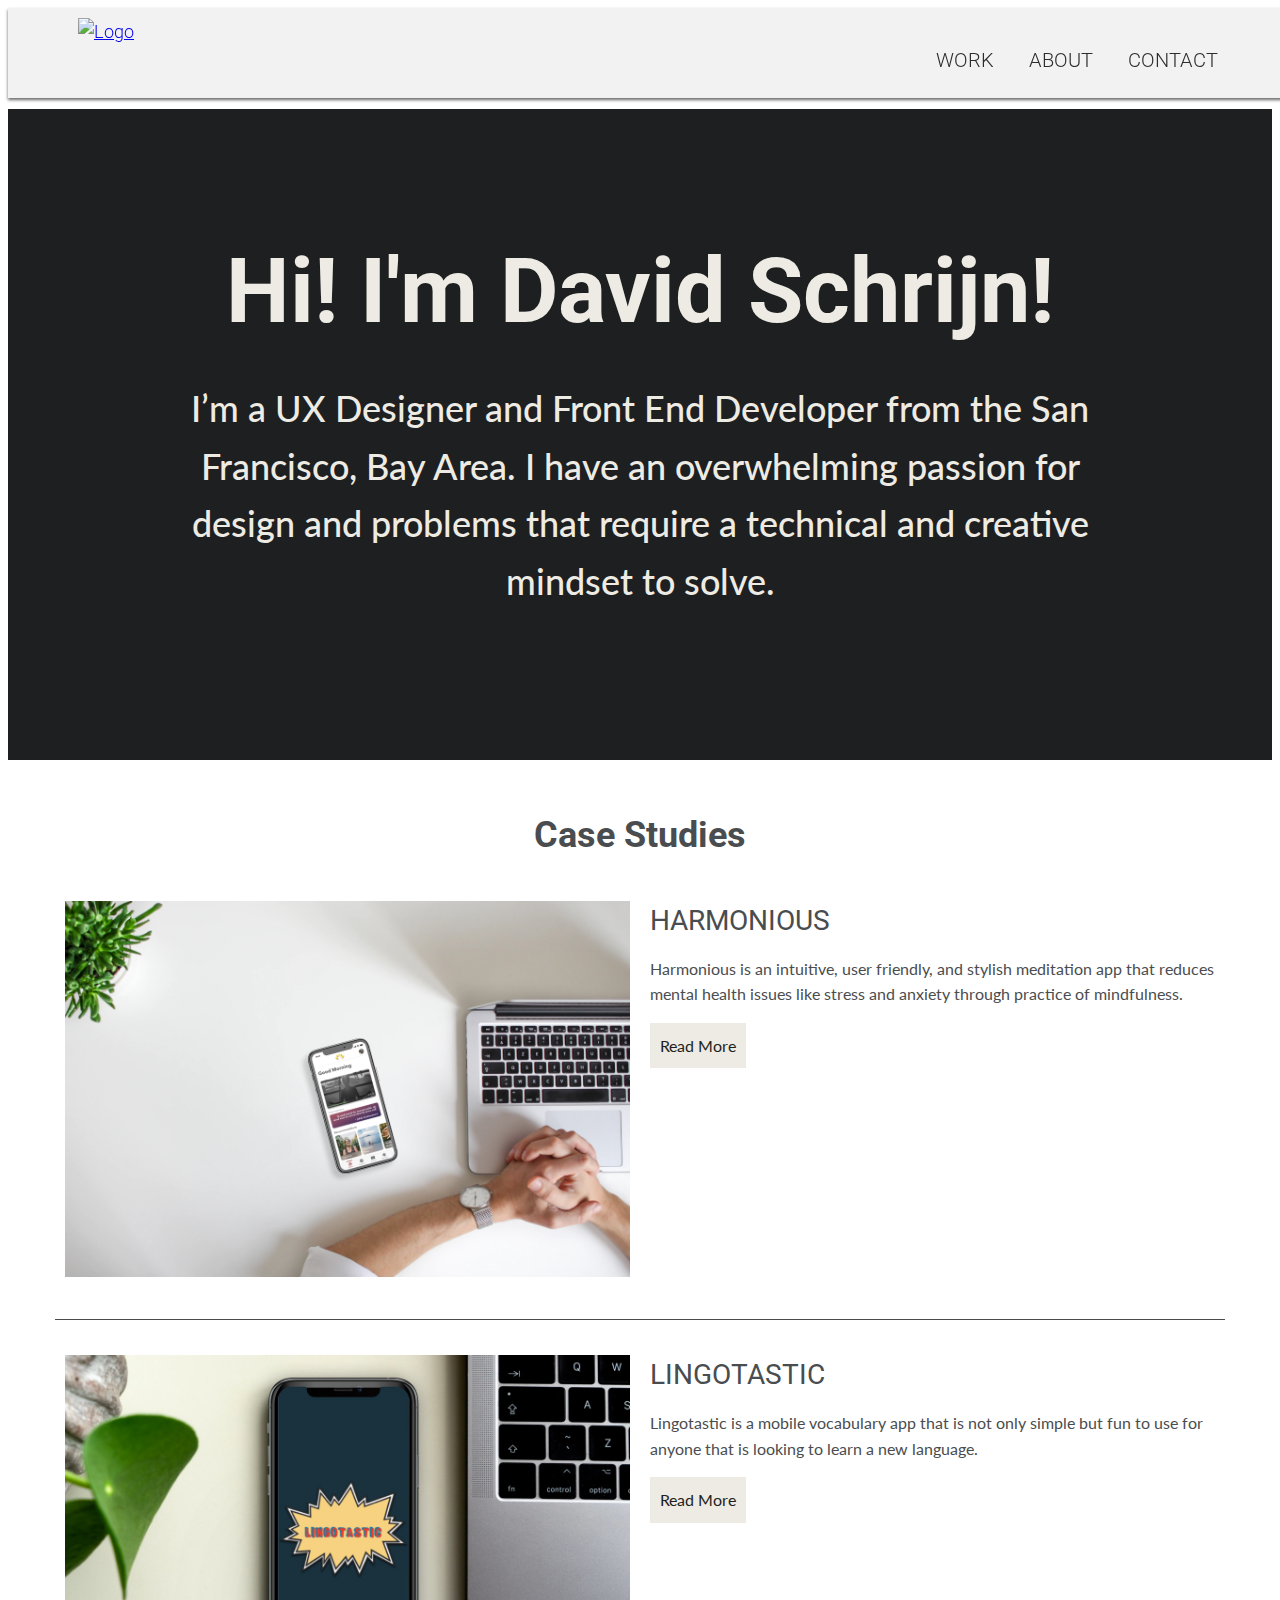
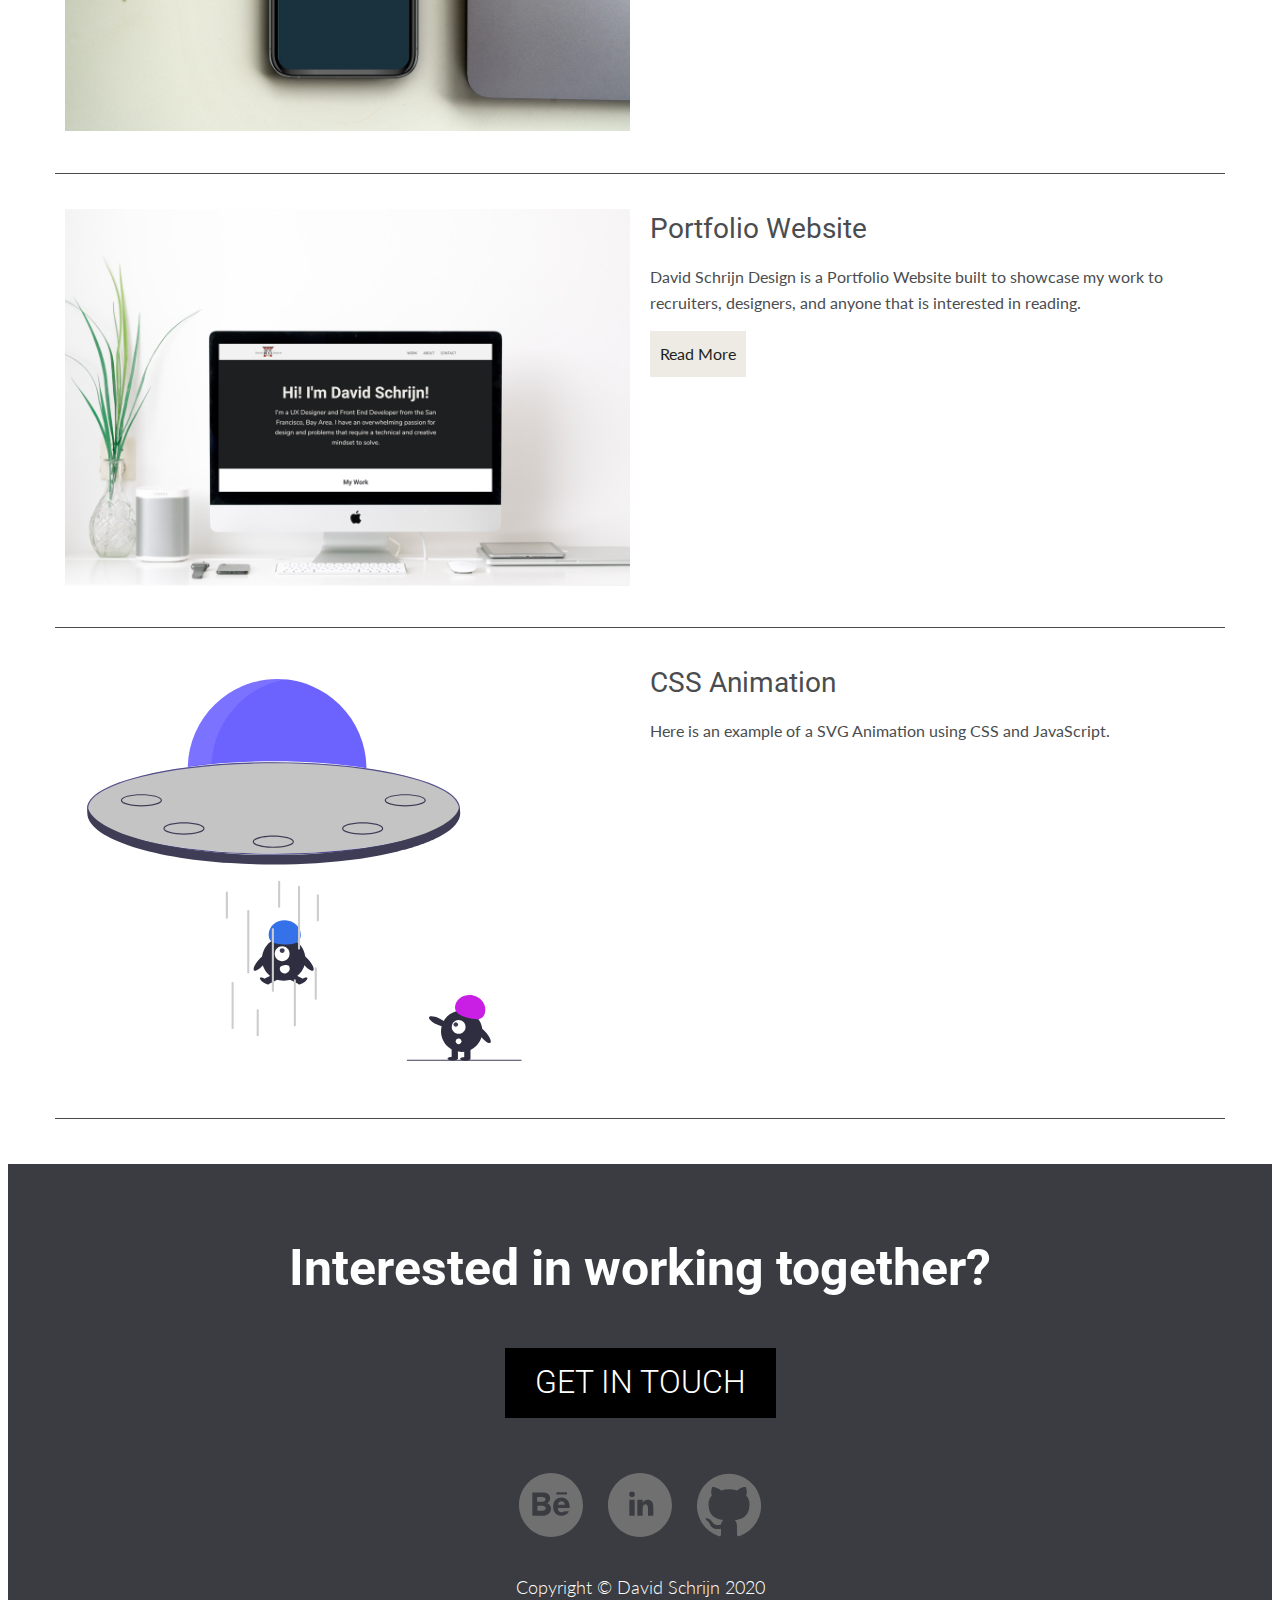
==== commit f6a28f4c: "Update index.html" ====
--- a/index.html
+++ b/index.html
@@ -10,12 +10,13 @@
   <link rel="icon" type="image/png" sizes="16x16" href="img/favicon/favicon-16x16.png">
   <link rel="manifest" href="img/favicon/site.webmanifest">
   <link rel="mask-icon" href="img/favicon/safari-pinned-tab.svg" color="#5bbad5">
-  <meta name="msapplication-TileColor" content="#da532c">
+  <meta name="msapplication-TileColor" content="#ffc40d">
   <meta name="theme-color" content="#ffffff">
   <script src="https://kit.fontawesome.com/7571187bdc.js" crossorigin="anonymous"></script>
   <link rel="stylesheet" type="text/css" href="https://cdnjs.cloudflare.com/ajax/libs/normalize/8.0.1/normalize.min.css">
   <link rel="stylesheet" type="text/css" href="css/style.css">
-  <link href="https://fonts.googleapis.com/css2?family=Nunito:wght@300;400;600;700;800;900&display=swap" rel="stylesheet">
+  <link rel="preconnect" href="https://fonts.gstatic.com">
+  <link href="https://fonts.googleapis.com/css2?family=Lato:wght@100;300;400;700&display=swap" rel="stylesheet">
   <link href="https://fonts.googleapis.com/css2?family=Roboto:wght@100;300;400;500;700;900&display=swap" rel="stylesheet">
 </head>
 
@@ -24,7 +25,7 @@
   <header>
     <div class="container">
       <div class="navtoggle" id='myNavtoggle'>
-        <a href="index.html"> <img class="logo" src="img/work/logo_v2.png" alt="Logo"> </a>
+        <a href="index.html"> <img class="logo" src="img/work/logo_v3.png" alt="Logo"> </a>
         <nav>
           <ul>
             <li><a href="index.html" class="menu-button" title="WORK">WORK</a></li>
@@ -50,12 +51,12 @@
     <div id="work">
       <!--work div-->
       <div class="container">
-        <h2> My Work </h2>
+        <h2>Case Studies</h2>
         <div class="row">
           <!--Project 1-->
           <div class="column col-md-6 col-lg-7 col-xl-8">
             <picture>
-              <source srcset="img/work/harmonious/harmonious@1x.jpg" media="(max-width:767px)">
+              <source srcset="img/work/harmonious/harmonious.jpg" media="(max-width:767px)">
               <img src="img/work/harmonious/harmonious@2x.jpg" alt="Project 1 Image">
             </picture>
           </div>
@@ -67,98 +68,164 @@
         </div>
         <!--Project 2-->
         <div class="row">
+          <div class="column col-md-6 col-lg-7 col-xl-8">
+            <picture>
+              <source srcset="img/work/lingotastic/lingotastic.jpg" media="(max-width:767px)">
+              <img src="img/work/lingotastic/lingotastic@2x.jpg" alt="Project 2 Image">
+            </picture>
+          </div>
           <div class="column col-md-6 col-lg-5 col-xl-4">
             <h3> LINGOTASTIC </h3>
             <p> Lingotastic is a mobile vocabulary app that is not only simple but fun to use for anyone that is looking to learn a new language. </p>
             <a href="lingotastic.html" class="project-button"> Read More </a>
           </div>
+        </div>
+        <!--Project 3-->
+        <div class="row">
           <div class="column col-md-6 col-lg-7 col-xl-8">
             <picture>
-              <source srcset="img/work/lingotastic/lingotastic@1x.jpg" media="(max-width:767px)">
-              <img src="img/work/lingotastic/lingotastic@2x.jpg" alt="Project 2 Image">
+              <source srcset="img/work/website/portfolio_site.jpg" media="(max-width:767px)">
+              <img src="img/work/website/portfolio_site@2x.jpg" alt="Project 3 Image">
             </picture>
-          </div>
-        </div>
-        <!--Project 3-->
-        <div class="row">
-          <div class="column col-md-6 col-lg-7 col-xl-8">
-
           </div>
           <div class="column col-md-6 col-lg-5 col-xl-4">
             <h3> Portfolio Website </h3>
             <p>David Schrijn Design is a Portfolio Website built to showcase my work to recruiters, designers, and anyone that is interested in reading. </p>
-            <a href="#" class="project-button"> Read More </a>
+            <a href="website.html" class="project-button"> Read More </a>
           </div>
         </div>
         <!--Project CSS-->
         <div class="row">
+          <div class="column col-md-6 col-lg-7 col-xl-8">
+            <svg viewBox="0 0 527 385" fill="none" xmlns="http://www.w3.org/2000/svg">
+              <g id="aliens">
+                <path id="ground"
+                  d="M425.444 371.093H319.343C319.224 371.093 319.109 371.04 319.025 370.946C318.941 370.852 318.893 370.725 318.893 370.593C318.893 370.46 318.941 370.333 319.025 370.239C319.109 370.145 319.224 370.093 319.343 370.093H425.444C425.563 370.093 425.677 370.145 425.762 370.239C425.846 370.333 425.893 370.46 425.893 370.593C425.893 370.725 425.846 370.852 425.762 370.946C425.677 371.04 425.563 371.093 425.444 371.093Z"
+                  fill="#3F3D56" />
+                <g id="alien1">
+                  <g id="alien1_left_leg">
+                    <path id="alien1_left_leg_2" d="M378.239 358.626H372.378V369.116H378.239V358.626Z" fill="#2F2E41" />
+                    <path id="alien1_left_leg_3"
+                      d="M373.355 371.067C376.052 371.067 378.239 370.248 378.239 369.238C378.239 368.227 376.052 367.408 373.355 367.408C370.657 367.408 368.47 368.227 368.47 369.238C368.47 370.248 370.657 371.067 373.355 371.067Z" fill="#2F2E41" />
+                  </g>
+                  <g id="alien1_right_leg">
+                    <path id="right-leg" d="M366.516 358.626H360.655V369.116H366.516V358.626Z" fill="#2F2E41" />
+                    <path id="right-leg_2"
+                      d="M361.632 370.823C364.33 370.823 366.516 370.004 366.516 368.994C366.516 367.983 364.33 367.164 361.632 367.164C358.935 367.164 356.748 367.983 356.748 368.994C356.748 370.004 358.935 370.823 361.632 370.823Z"
+                      fill="#2F2E41" />
+                  </g>
+                  <path id="alien1_right_arm"
+                    d="M357.058 338.687C357.775 337.177 354.454 334.105 349.64 331.824C344.826 329.544 340.343 328.918 339.627 330.428C338.91 331.938 342.231 335.01 347.045 337.291C351.858 339.571 356.342 340.196 357.058 338.687Z" fill="#2F2E41" />
+                  <path id="alien1_left_arm"
+                    d="M396.786 354.235C398.068 353.163 396.335 348.985 392.915 344.904C389.495 340.824 385.683 338.385 384.401 339.458C383.118 340.531 384.851 344.708 388.271 348.789C391.691 352.869 395.504 355.308 396.786 354.235Z"
+                    fill="#2F2E41" />
+                  <path id="alien1_body" d="M388.376 349.595C391.745 339.497 386.282 328.582 376.174 325.216C366.065 321.85 355.139 327.308 351.77 337.406C348.4 347.503 353.863 358.418 363.972 361.784C374.08 365.15 385.006 359.692 388.376 349.595Z"
+                    fill="#2F2E41" />
+                  <path id="alien1_mouth"
+                    d="M367.133 355.534C368.618 355.534 369.821 354.332 369.821 352.849C369.821 351.366 368.618 350.164 367.133 350.164C365.649 350.164 364.445 351.366 364.445 352.849C364.445 354.332 365.649 355.534 367.133 355.534Z" fill="white" />
+                  <path id="alien1_eyeball"
+                    d="M367.189 345.859C370.741 345.859 373.621 342.982 373.621 339.433C373.621 335.885 370.741 333.008 367.189 333.008C363.636 333.008 360.756 335.885 360.756 339.433C360.756 342.982 363.636 345.859 367.189 345.859Z" fill="white" />
+                  <path id="alien1_pupil"
+                    d="M364.545 339.272C365.729 339.272 366.689 338.313 366.689 337.13C366.689 335.947 365.729 334.988 364.545 334.988C363.361 334.988 362.401 335.947 362.401 337.13C362.401 338.313 363.361 339.272 364.545 339.272Z" fill="#3F3D56" />
+                  <path id="alien1_hat" d="M364.015 319.274C365.738 312.343 373.342 308.265 381 310.164C388.657 312.064 393.469 319.222 391.746 326.152C390.023 333.083 384.308 333.105 376.65 331.206C368.992 329.306 362.292 326.204 364.015 319.274Z"
+                    fill="#C91EE4" />
+                </g>
+                <g id="alien2">
+                  <g id="alien2_right_leg">
+                    <path id="right_leg" d="M196.25 289.467L186.391 294.399L189.147 299.896L199.006 294.964L196.25 289.467Z" fill="#2F2E41" />
+                    <path id="right_leg_2"
+                      d="M190.447 299.338C191.031 298.452 189.588 296.472 187.224 294.914C184.859 293.357 182.468 292.812 181.884 293.698C181.299 294.584 182.742 296.565 185.107 298.122C187.471 299.68 189.862 300.224 190.447 299.338Z"
+                      fill="#2F2E41" />
+                  </g>
+                  <g id="alien2_left_leg">
+                    <path id="left_leg" d="M211.657 289.467L208.901 294.964L218.76 299.896L221.516 294.399L211.657 289.467Z" fill="#2F2E41" />
+                    <path id="left_leg_2"
+                      d="M222.801 298.122C225.166 296.565 226.609 294.584 226.024 293.698C225.439 292.812 223.048 293.357 220.684 294.914C218.319 296.472 216.876 298.452 217.461 299.338C218.045 300.224 220.436 299.68 222.801 298.122Z"
+                      fill="#2F2E41" />
+                  </g>
+                  <path id="alien2_left_arm"
+                    d="M231.611 286.768C232.944 285.625 231.07 281.262 227.426 277.022C223.782 272.782 219.748 270.271 218.416 271.414C217.083 272.556 218.957 276.92 222.601 281.16C226.245 285.4 230.279 287.911 231.611 286.768Z" fill="#2F2E41" />
+                  <path id="alien2_right_arm"
+                    d="M185.363 281.16C189.007 276.92 190.881 272.556 189.548 271.414C188.216 270.271 184.182 272.782 180.538 277.022C176.894 281.262 175.02 285.625 176.353 286.768C177.685 287.911 181.719 285.4 185.363 281.16Z" fill="#2F2E41" />
+                  <path id="alien2_body"
+                    d="M203.954 296.408C215.142 296.408 224.211 287.348 224.211 276.172C224.211 264.996 215.142 255.936 203.954 255.936C192.766 255.936 183.696 264.996 183.696 276.172C183.696 287.348 192.766 296.408 203.954 296.408Z"
+                    fill="#2F2E41" />
+                  <path id="alien2_mouth"
+                    d="M209.517 284.147C209.737 285.35 209.469 286.59 208.772 287.596C208.075 288.602 207.007 289.29 205.803 289.509C204.599 289.728 203.357 289.46 202.35 288.764C201.343 288.068 200.655 287.001 200.435 285.798L200.434 285.789C199.98 283.284 201.919 282.397 204.427 281.943C206.936 281.49 209.063 281.641 209.517 284.147Z"
+                    fill="white" />
+                  <path id="alien2_eyeball"
+                    d="M202.535 278.138C206.359 278.138 209.459 275.042 209.459 271.222C209.459 267.402 206.359 264.306 202.535 264.306C198.712 264.306 195.612 267.402 195.612 271.222C195.612 275.042 198.712 278.138 202.535 278.138Z" fill="white" />
+                  <path id="alien2_pupil"
+                    d="M204.22 269.896C205.117 268.999 205.112 267.541 204.208 266.638C203.304 265.735 201.844 265.73 200.946 266.626C200.049 267.523 200.054 268.982 200.958 269.884C201.862 270.787 203.322 270.792 204.22 269.896Z" fill="#3F3D56" />
+                  <path id="alien2_hat" d="M219.934 254.157C220.239 246.665 213.775 240.32 205.497 239.984C197.219 239.648 190.262 245.449 189.957 252.94C189.652 260.432 195.407 262.134 203.685 262.47C211.963 262.806 219.629 261.649 219.934 254.157Z"
+                    fill="#3572E9" />
+                </g>
+                <path id="beam"
+                  d="M170.975 289.734C170.716 289.734 170.468 289.631 170.285 289.448C170.102 289.265 169.999 289.018 169.999 288.759V231.262C169.999 231.003 170.102 230.755 170.285 230.572C170.468 230.39 170.716 230.287 170.975 230.287C171.233 230.287 171.481 230.39 171.664 230.572C171.847 230.755 171.95 231.003 171.95 231.262V288.759C171.95 289.018 171.847 289.265 171.664 289.448C171.481 289.631 171.233 289.734 170.975 289.734Z"
+                  fill="#CCCCCC" />
+                <path id="beam"
+                  d="M156.341 341.384C156.082 341.384 155.834 341.281 155.651 341.099C155.468 340.916 155.366 340.668 155.366 340.409V298.504C155.366 298.246 155.468 297.998 155.651 297.815C155.834 297.633 156.082 297.53 156.341 297.53C156.6 297.53 156.848 297.633 157.031 297.815C157.214 297.998 157.317 298.246 157.317 298.504V340.409C157.317 340.668 157.214 340.916 157.031 341.099C156.848 341.281 156.6 341.384 156.341 341.384V341.384Z"
+                  fill="#CCCCCC" />
+                <path id="beam"
+                  d="M193.9 306.788C193.642 306.788 193.394 306.685 193.211 306.503C193.028 306.32 192.925 306.072 192.925 305.813V248.316C192.925 248.057 193.028 247.81 193.211 247.627C193.393 247.444 193.642 247.341 193.9 247.341C194.159 247.341 194.407 247.444 194.59 247.627C194.773 247.81 194.876 248.057 194.876 248.316V305.813C194.876 306.072 194.773 306.32 194.59 306.503C194.407 306.685 194.159 306.788 193.9 306.788Z"
+                  fill="#CCCCCC" />
+                <path id="beam"
+                  d="M179.755 348.206C179.496 348.206 179.248 348.103 179.065 347.92C178.882 347.738 178.779 347.49 178.779 347.231V323.842C178.779 323.584 178.882 323.336 179.065 323.153C179.248 322.97 179.496 322.868 179.755 322.868C180.013 322.868 180.262 322.97 180.445 323.153C180.627 323.336 180.73 323.584 180.73 323.842V347.231C180.73 347.49 180.627 347.738 180.445 347.92C180.262 348.103 180.013 348.206 179.755 348.206V348.206Z"
+                  fill="#CCCCCC" />
+                <path id="beam"
+                  d="M199.754 228.338C199.495 228.338 199.247 228.235 199.064 228.052C198.881 227.87 198.778 227.622 198.778 227.363V203.975C198.778 203.716 198.881 203.468 199.064 203.285C199.247 203.103 199.495 203 199.754 203C200.012 203 200.261 203.103 200.444 203.285C200.627 203.468 200.729 203.716 200.729 203.975V227.363C200.729 227.622 200.627 227.87 200.444 228.052C200.261 228.235 200.012 228.338 199.754 228.338V228.338Z"
+                  fill="#CCCCCC" />
+                <path id="beam"
+                  d="M150.976 238.571C150.717 238.571 150.469 238.468 150.286 238.285C150.103 238.102 150 237.854 150 237.596V214.207C150 213.949 150.103 213.701 150.286 213.518C150.469 213.335 150.717 213.233 150.976 213.233C151.234 213.233 151.482 213.335 151.665 213.518C151.848 213.701 151.951 213.949 151.951 214.207V237.596C151.951 237.854 151.848 238.102 151.665 238.285C151.482 238.468 151.234 238.571 150.976 238.571V238.571Z"
+                  fill="#CCCCCC" />
+                <path id="beam"
+                  d="M235.85 241.007C235.591 241.007 235.343 240.904 235.16 240.721C234.977 240.539 234.874 240.291 234.874 240.032V216.643C234.874 216.385 234.977 216.137 235.16 215.954C235.343 215.772 235.591 215.669 235.85 215.669C236.108 215.669 236.356 215.772 236.539 215.954C236.722 216.137 236.825 216.385 236.825 216.643V240.032C236.825 240.291 236.722 240.539 236.539 240.721C236.356 240.904 236.108 241.007 235.85 241.007Z"
+                  fill="#CCCCCC" />
+                <path id="beam"
+                  d="M233.898 314.097C233.64 314.097 233.392 313.994 233.209 313.812C233.026 313.629 232.923 313.381 232.923 313.122V284.861C232.923 284.602 233.026 284.355 233.209 284.172C233.392 283.989 233.64 283.886 233.898 283.886C234.157 283.886 234.405 283.989 234.588 284.172C234.771 284.355 234.874 284.602 234.874 284.861V313.122C234.874 313.381 234.771 313.629 234.588 313.812C234.405 313.994 234.157 314.097 233.898 314.097Z"
+                  fill="#CCCCCC" />
+                <path id="beam"
+                  d="M214.387 338.948C214.128 338.948 213.88 338.845 213.697 338.662C213.514 338.479 213.412 338.232 213.412 337.973V296.068C213.412 295.81 213.514 295.562 213.697 295.379C213.88 295.196 214.128 295.094 214.387 295.094C214.646 295.094 214.894 295.196 215.077 295.379C215.26 295.562 215.363 295.81 215.363 296.068V337.973C215.363 338.232 215.26 338.479 215.077 338.662C214.894 338.845 214.646 338.948 214.387 338.948Z"
+                  fill="#CCCCCC" />
+                <path id="beam"
+                  d="M218.289 267.319C218.031 267.319 217.783 267.217 217.6 267.034C217.417 266.851 217.314 266.603 217.314 266.345V208.847C217.314 208.589 217.417 208.341 217.6 208.158C217.783 207.975 218.031 207.873 218.289 207.873C218.548 207.873 218.796 207.975 218.979 208.158C219.162 208.341 219.265 208.589 219.265 208.847V266.345C219.265 266.603 219.162 266.851 218.979 267.034C218.796 267.217 218.548 267.319 218.289 267.319Z"
+                  fill="#CCCCCC" />
+                <g id="ship">
+                  <path id="Vector"
+                    d="M281.191 98.0904C255.116 93.9249 225.423 91.7022 194.5 91.7022C166.2 91.7022 138.934 93.561 114.532 97.0658C114.538 96.6907 114.543 96.3156 114.56 95.9405C115.207 74.1669 124.336 53.5103 139.997 38.3857C155.657 23.2611 176.606 14.8685 198.367 15.0016C220.127 15.1346 240.972 23.7829 256.447 39.0979C271.922 54.4128 280.798 75.1795 281.18 96.9594C281.185 97.3401 281.191 97.7152 281.191 98.0904Z"
+                    fill="#6C63FF" />
+                  <ellipse id="ship_body" cx="194.5" cy="135.152" rx="173.941" ry="42.5502" fill="#C4C4C4" />
+                  <path id="Vector_2"
+                    d="M317.251 105.103C305.287 102.221 293.152 99.931 280.902 98.2453C260.824 95.4799 240.582 93.751 220.279 93.0672C211.821 92.7599 203.208 92.6014 194.5 92.6014C187.598 92.6014 180.752 92.7005 174.001 92.8987C154.196 93.4188 134.438 94.9026 114.816 97.3435C100.291 99.1212 85.9065 101.713 71.749 105.103C38.7393 113.215 20.5593 124.087 20.5593 135.711C20.5593 147.336 38.7394 158.208 71.749 166.32C94.9635 172.028 123.586 175.918 154.773 177.702C167.645 178.445 180.953 178.821 194.5 178.821C208.092 178.821 221.444 178.44 234.356 177.697C262.738 176.066 288.997 172.692 310.973 167.786C311.09 167.757 311.202 167.732 311.319 167.707C312.802 167.38 314.263 167.038 315.707 166.696C316.225 166.567 316.738 166.443 317.251 166.32C317.28 166.309 317.31 166.301 317.34 166.295C317.831 166.176 318.316 166.052 318.801 165.933C319.771 165.685 320.73 165.443 321.672 165.19C321.716 165.18 321.755 165.17 321.795 165.16C322.614 164.942 323.417 164.724 324.214 164.506C324.866 164.323 325.513 164.144 326.154 163.961C326.623 163.827 327.085 163.693 327.542 163.56C327.877 163.46 328.206 163.366 328.529 163.267C328.97 163.138 329.41 163.005 329.845 162.871C330.029 162.816 330.213 162.762 330.391 162.702C330.809 162.578 331.216 162.45 331.623 162.321C332.064 162.182 332.504 162.038 332.939 161.9C333.301 161.786 333.664 161.667 334.02 161.548C334.321 161.444 334.617 161.345 334.918 161.245C335.738 160.973 336.541 160.69 337.332 160.413C337.728 160.269 338.124 160.131 338.514 159.987C338.899 159.848 339.289 159.704 339.668 159.561C340.292 159.328 340.906 159.095 341.508 158.862C341.798 158.743 342.093 158.629 342.377 158.52C342.595 158.431 342.807 158.347 343.024 158.258C343.18 158.198 343.337 158.134 343.487 158.069C344.05 157.841 344.607 157.608 345.154 157.375C347.25 156.484 349.207 155.572 351.024 154.64C362.425 148.838 368.441 142.401 368.441 135.711C368.441 124.087 350.261 113.215 317.251 105.103ZM316.95 165.368C293.708 171.081 265.007 174.971 233.737 176.74C221.02 177.459 207.875 177.83 194.5 177.83C181.17 177.83 168.069 177.464 155.391 176.745C124.071 174.981 95.3258 171.091 72.0501 165.368C39.5645 157.38 21.6743 146.851 21.6743 135.711C21.6761 134.727 21.8147 133.747 22.087 132.793C24.93 122.744 42.4189 113.339 72.0501 106.055C86.1006 102.691 100.375 100.114 114.788 98.3395C134.528 95.8848 154.406 94.396 174.329 93.8798C180.975 93.6866 187.699 93.5908 194.5 93.5924C203.091 93.5924 211.587 93.746 219.939 94.0433C240.36 94.721 260.719 96.4583 280.913 99.2463C293.057 100.924 305.088 103.197 316.95 106.055C346.576 113.339 364.059 122.739 366.908 132.783C367.184 133.74 367.325 134.724 367.326 135.711C367.326 146.851 349.436 157.38 316.95 165.368Z"
+                    fill="#524D8C" />
+                  <path id="Vector_3"
+                    d="M368.681 139.801C368.681 147.281 362.523 154.357 351.527 160.678C349.699 161.731 347.73 162.761 345.638 163.769C345.09 164.032 344.531 164.295 343.966 164.553C343.815 164.625 343.658 164.698 343.502 164.765C343.284 164.866 343.071 164.961 342.853 165.062C342.568 165.185 342.271 165.314 341.98 165.448C341.376 165.712 340.761 165.975 340.135 166.238C339.754 166.4 339.363 166.563 338.977 166.719C338.586 166.882 338.188 167.038 337.791 167.201C336.997 167.514 336.192 167.833 335.37 168.141C335.068 168.253 334.771 168.365 334.469 168.483C334.111 168.617 333.748 168.752 333.384 168.88C332.948 169.037 332.506 169.2 332.064 169.356C331.656 169.502 331.248 169.647 330.828 169.787C330.649 169.855 330.465 169.916 330.28 169.978C329.844 170.129 329.402 170.28 328.96 170.426C328.636 170.538 328.306 170.644 327.97 170.756C327.511 170.907 327.047 171.058 326.577 171.209C325.934 171.417 325.285 171.618 324.631 171.825C323.831 172.072 323.026 172.318 322.204 172.564C322.164 172.576 322.125 172.587 322.081 172.598C321.135 172.883 320.174 173.158 319.2 173.438C318.714 173.572 318.227 173.712 317.735 173.846C317.704 173.853 317.675 173.863 317.646 173.874C317.131 174.014 316.616 174.154 316.096 174.3C314.653 174.681 313.182 175.067 311.695 175.442C311.577 175.47 311.465 175.498 311.348 175.532C289.899 180.895 263.584 184.803 234.462 186.69C221.704 187.513 208.404 187.95 194.741 187.95C180.954 187.95 167.542 187.507 154.684 186.667C77.926 181.657 20.7999 162.576 20.7999 139.801C20.8059 138.415 21.0169 137.038 21.4261 135.714C21.4596 135.809 21.4932 135.898 21.5326 135.994C29.5134 156.978 86.1535 173.936 159.645 178.073C170.903 178.712 182.565 179.042 194.5 179.042C206.486 179.042 218.192 178.706 229.495 178.068C302.925 173.914 359.509 156.95 367.462 135.982C367.596 135.646 367.714 135.311 367.814 134.975C368.381 136.521 368.675 138.154 368.681 139.801Z"
+                    fill="#3F3D56" />
+                  <path id="Vector_4"
+                    d="M71.2702 133.774C61.962 133.774 52.0692 131.77 52.0692 128.054C52.0692 124.339 61.962 122.334 71.2702 122.334C80.5783 122.334 90.4711 124.339 90.4711 128.054C90.4711 131.77 80.5783 133.774 71.2702 133.774ZM71.2702 123.454C60.6139 123.454 53.1878 125.878 53.1878 128.054C53.1878 130.23 60.6139 132.655 71.2702 132.655C81.9264 132.655 89.3526 130.23 89.3526 128.054C89.3526 125.878 81.9264 123.454 71.2702 123.454Z"
+                    fill="#3F3D56" />
+                  <path id="Vector_5"
+                    d="M110.98 160.088C101.672 160.088 91.7791 158.084 91.7791 154.368C91.7791 150.653 101.672 148.648 110.98 148.648C120.288 148.648 130.181 150.653 130.181 154.368C130.181 158.084 120.288 160.088 110.98 160.088ZM110.98 149.768C100.324 149.768 92.8977 152.192 92.8977 154.368C92.8977 156.544 100.324 158.968 110.98 158.968C121.636 158.968 129.062 156.544 129.062 154.368C129.062 152.192 121.636 149.768 110.98 149.768Z"
+                    fill="#3F3D56" />
+                  <path id="Vector_6"
+                    d="M317.36 133.774C308.052 133.774 298.159 131.77 298.159 128.054C298.159 124.339 308.052 122.334 317.36 122.334C326.668 122.334 336.561 124.339 336.561 128.054C336.561 131.77 326.668 133.774 317.36 133.774ZM317.36 123.454C306.704 123.454 299.278 125.878 299.278 128.054C299.278 130.23 306.704 132.655 317.36 132.655C328.016 132.655 335.442 130.23 335.442 128.054C335.442 125.878 328.016 123.454 317.36 123.454Z"
+                    fill="#3F3D56" />
+                  <path id="Vector_7"
+                    d="M277.65 160.088C268.342 160.088 258.449 158.084 258.449 154.368C258.449 150.653 268.342 148.648 277.65 148.648C286.958 148.648 296.851 150.653 296.851 154.368C296.851 158.084 286.958 160.088 277.65 160.088ZM277.65 149.768C266.994 149.768 259.568 152.192 259.568 154.368C259.568 156.544 266.994 158.968 277.65 158.968C288.306 158.968 295.732 156.544 295.732 154.368C295.732 152.192 288.306 149.768 277.65 149.768Z"
+                    fill="#3F3D56" />
+                  <path id="Vector_8"
+                    d="M194.315 172.405C185.007 172.405 175.114 170.401 175.114 166.685C175.114 162.97 185.007 160.965 194.315 160.965C203.623 160.965 213.516 162.97 213.516 166.685C213.516 170.401 203.623 172.405 194.315 172.405ZM194.315 162.085C183.659 162.085 176.233 164.509 176.233 166.685C176.233 168.861 183.659 171.286 194.315 171.286C204.971 171.286 212.397 168.861 212.397 166.685C212.397 164.509 204.971 162.085 194.315 162.085Z"
+                    fill="#3F3D56" />
+                  <path id="Vector_9" opacity="0.1"
+                    d="M208.79 14.9705C197.217 13.4056 185.444 14.2925 174.234 17.5737C163.025 20.855 152.63 26.4573 143.722 34.0176C134.814 41.5779 127.593 50.9275 122.526 61.4605C117.458 71.9934 114.659 83.4746 114.308 95.16C114.291 95.5351 114.285 95.9102 114.28 96.2853C121.529 95.2441 129.037 94.3518 136.744 93.6068C137.687 74.1394 145.408 55.6167 158.568 41.2528C171.728 26.8889 189.497 17.5903 208.79 14.9705Z"
+                    fill="white" />
+                </g>
+              </g>
+            </svg>
+          </div>
           <div class="column col-md-6 col-lg-5 col-xl-4">
             <h3> CSS Animation </h3>
             <p> Here is an example of a SVG Animation using CSS and JavaScript. </p>
-            <a href="#" class="project-button"> Read More </a>
-          </div>
-          <div class="column col-md-6 col-lg-7 col-xl-8">
-            <svg width="527" height="385" viewBox="0 0 527 385" fill="none" xmlns="http://www.w3.org/2000/svg">
-            <g id="aliens">
-            <path id="ground" d="M425.444 371.093H319.343C319.224 371.093 319.109 371.04 319.025 370.946C318.941 370.852 318.893 370.725 318.893 370.593C318.893 370.46 318.941 370.333 319.025 370.239C319.109 370.145 319.224 370.093 319.343 370.093H425.444C425.563 370.093 425.677 370.145 425.762 370.239C425.846 370.333 425.893 370.46 425.893 370.593C425.893 370.725 425.846 370.852 425.762 370.946C425.677 371.04 425.563 371.093 425.444 371.093Z" fill="#3F3D56"/>
-            <g id="alien1">
-            <g id="alien1_left_leg">
-            <path id="alien1_left_leg_2" d="M378.239 358.626H372.378V369.116H378.239V358.626Z" fill="#2F2E41"/>
-            <path id="alien1_left_leg_3" d="M373.355 371.067C376.052 371.067 378.239 370.248 378.239 369.238C378.239 368.227 376.052 367.408 373.355 367.408C370.657 367.408 368.47 368.227 368.47 369.238C368.47 370.248 370.657 371.067 373.355 371.067Z" fill="#2F2E41"/>
-            </g>
-            <g id="alien1_right_leg">
-            <path id="right-leg" d="M366.516 358.626H360.655V369.116H366.516V358.626Z" fill="#2F2E41"/>
-            <path id="right-leg_2" d="M361.632 370.823C364.33 370.823 366.516 370.004 366.516 368.994C366.516 367.983 364.33 367.164 361.632 367.164C358.935 367.164 356.748 367.983 356.748 368.994C356.748 370.004 358.935 370.823 361.632 370.823Z" fill="#2F2E41"/>
-            </g>
-            <path id="alien1_right_arm" d="M357.058 338.687C357.775 337.177 354.454 334.105 349.64 331.824C344.826 329.544 340.343 328.918 339.627 330.428C338.91 331.938 342.231 335.01 347.045 337.291C351.858 339.571 356.342 340.196 357.058 338.687Z" fill="#2F2E41"/>
-            <path id="alien1_left_arm" d="M396.786 354.235C398.068 353.163 396.335 348.985 392.915 344.904C389.495 340.824 385.683 338.385 384.401 339.458C383.118 340.531 384.851 344.708 388.271 348.789C391.691 352.869 395.504 355.308 396.786 354.235Z" fill="#2F2E41"/>
-            <path id="alien1_body" d="M388.376 349.595C391.745 339.497 386.282 328.582 376.174 325.216C366.065 321.85 355.139 327.308 351.77 337.406C348.4 347.503 353.863 358.418 363.972 361.784C374.08 365.15 385.006 359.692 388.376 349.595Z" fill="#2F2E41"/>
-            <path id="alien1_mouth" d="M367.133 355.534C368.618 355.534 369.821 354.332 369.821 352.849C369.821 351.366 368.618 350.164 367.133 350.164C365.649 350.164 364.445 351.366 364.445 352.849C364.445 354.332 365.649 355.534 367.133 355.534Z" fill="white"/>
-            <path id="alien1_eyeball" d="M367.189 345.859C370.741 345.859 373.621 342.982 373.621 339.433C373.621 335.885 370.741 333.008 367.189 333.008C363.636 333.008 360.756 335.885 360.756 339.433C360.756 342.982 363.636 345.859 367.189 345.859Z" fill="white"/>
-            <path id="alien1_pupil" d="M364.545 339.272C365.729 339.272 366.689 338.313 366.689 337.13C366.689 335.947 365.729 334.988 364.545 334.988C363.361 334.988 362.401 335.947 362.401 337.13C362.401 338.313 363.361 339.272 364.545 339.272Z" fill="#3F3D56"/>
-            <path id="alien1_hat" d="M364.015 319.274C365.738 312.343 373.342 308.265 381 310.164C388.657 312.064 393.469 319.222 391.746 326.152C390.023 333.083 384.308 333.105 376.65 331.206C368.992 329.306 362.292 326.204 364.015 319.274Z" fill="#C91EE4"/>
-            </g>
-            <g id="alien2">
-            <g id="alien2_right_leg">
-            <path id="right_leg" d="M196.25 289.467L186.391 294.399L189.147 299.896L199.006 294.964L196.25 289.467Z" fill="#2F2E41"/>
-            <path id="right_leg_2" d="M190.447 299.338C191.031 298.452 189.588 296.472 187.224 294.914C184.859 293.357 182.468 292.812 181.884 293.698C181.299 294.584 182.742 296.565 185.107 298.122C187.471 299.68 189.862 300.224 190.447 299.338Z" fill="#2F2E41"/>
-            </g>
-            <g id="alien2_left_leg">
-            <path id="left_leg" d="M211.657 289.467L208.901 294.964L218.76 299.896L221.516 294.399L211.657 289.467Z" fill="#2F2E41"/>
-            <path id="left_leg_2" d="M222.801 298.122C225.166 296.565 226.609 294.584 226.024 293.698C225.439 292.812 223.048 293.357 220.684 294.914C218.319 296.472 216.876 298.452 217.461 299.338C218.045 300.224 220.436 299.68 222.801 298.122Z" fill="#2F2E41"/>
-            </g>
-            <path id="alien2_left_arm" d="M231.611 286.768C232.944 285.625 231.07 281.262 227.426 277.022C223.782 272.782 219.748 270.271 218.416 271.414C217.083 272.556 218.957 276.92 222.601 281.16C226.245 285.4 230.279 287.911 231.611 286.768Z" fill="#2F2E41"/>
-            <path id="alien2_right_arm" d="M185.363 281.16C189.007 276.92 190.881 272.556 189.548 271.414C188.216 270.271 184.182 272.782 180.538 277.022C176.894 281.262 175.02 285.625 176.353 286.768C177.685 287.911 181.719 285.4 185.363 281.16Z" fill="#2F2E41"/>
-            <path id="alien2_body" d="M203.954 296.408C215.142 296.408 224.211 287.348 224.211 276.172C224.211 264.996 215.142 255.936 203.954 255.936C192.766 255.936 183.696 264.996 183.696 276.172C183.696 287.348 192.766 296.408 203.954 296.408Z" fill="#2F2E41"/>
-            <path id="alien2_mouth" d="M209.517 284.147C209.737 285.35 209.469 286.59 208.772 287.596C208.075 288.602 207.007 289.29 205.803 289.509C204.599 289.728 203.357 289.46 202.35 288.764C201.343 288.068 200.655 287.001 200.435 285.798L200.434 285.789C199.98 283.284 201.919 282.397 204.427 281.943C206.936 281.49 209.063 281.641 209.517 284.147Z" fill="white"/>
-            <path id="alien2_eyeball" d="M202.535 278.138C206.359 278.138 209.459 275.042 209.459 271.222C209.459 267.402 206.359 264.306 202.535 264.306C198.712 264.306 195.612 267.402 195.612 271.222C195.612 275.042 198.712 278.138 202.535 278.138Z" fill="white"/>
-            <path id="alien2_pupil" d="M204.22 269.896C205.117 268.999 205.112 267.541 204.208 266.638C203.304 265.735 201.844 265.73 200.946 266.626C200.049 267.523 200.054 268.982 200.958 269.884C201.862 270.787 203.322 270.792 204.22 269.896Z" fill="#3F3D56"/>
-            <path id="alien2_hat" d="M219.934 254.157C220.239 246.665 213.775 240.32 205.497 239.984C197.219 239.648 190.262 245.449 189.957 252.94C189.652 260.432 195.407 262.134 203.685 262.47C211.963 262.806 219.629 261.649 219.934 254.157Z" fill="#3572E9"/>
-            </g>
-            <path id="beam" d="M170.975 289.734C170.716 289.734 170.468 289.631 170.285 289.448C170.102 289.265 169.999 289.018 169.999 288.759V231.262C169.999 231.003 170.102 230.755 170.285 230.572C170.468 230.39 170.716 230.287 170.975 230.287C171.233 230.287 171.481 230.39 171.664 230.572C171.847 230.755 171.95 231.003 171.95 231.262V288.759C171.95 289.018 171.847 289.265 171.664 289.448C171.481 289.631 171.233 289.734 170.975 289.734Z" fill="#CCCCCC"/>
-            <path id="beam" d="M156.341 341.384C156.082 341.384 155.834 341.281 155.651 341.099C155.468 340.916 155.366 340.668 155.366 340.409V298.504C155.366 298.246 155.468 297.998 155.651 297.815C155.834 297.633 156.082 297.53 156.341 297.53C156.6 297.53 156.848 297.633 157.031 297.815C157.214 297.998 157.317 298.246 157.317 298.504V340.409C157.317 340.668 157.214 340.916 157.031 341.099C156.848 341.281 156.6 341.384 156.341 341.384V341.384Z" fill="#CCCCCC"/>
-            <path id="beam" d="M193.9 306.788C193.642 306.788 193.394 306.685 193.211 306.503C193.028 306.32 192.925 306.072 192.925 305.813V248.316C192.925 248.057 193.028 247.81 193.211 247.627C193.393 247.444 193.642 247.341 193.9 247.341C194.159 247.341 194.407 247.444 194.59 247.627C194.773 247.81 194.876 248.057 194.876 248.316V305.813C194.876 306.072 194.773 306.32 194.59 306.503C194.407 306.685 194.159 306.788 193.9 306.788Z" fill="#CCCCCC"/>
-            <path id="beam" d="M179.755 348.206C179.496 348.206 179.248 348.103 179.065 347.92C178.882 347.738 178.779 347.49 178.779 347.231V323.842C178.779 323.584 178.882 323.336 179.065 323.153C179.248 322.97 179.496 322.868 179.755 322.868C180.013 322.868 180.262 322.97 180.445 323.153C180.627 323.336 180.73 323.584 180.73 323.842V347.231C180.73 347.49 180.627 347.738 180.445 347.92C180.262 348.103 180.013 348.206 179.755 348.206V348.206Z" fill="#CCCCCC"/>
-            <path id="beam" d="M199.754 228.338C199.495 228.338 199.247 228.235 199.064 228.052C198.881 227.87 198.778 227.622 198.778 227.363V203.975C198.778 203.716 198.881 203.468 199.064 203.285C199.247 203.103 199.495 203 199.754 203C200.012 203 200.261 203.103 200.444 203.285C200.627 203.468 200.729 203.716 200.729 203.975V227.363C200.729 227.622 200.627 227.87 200.444 228.052C200.261 228.235 200.012 228.338 199.754 228.338V228.338Z" fill="#CCCCCC"/>
-            <path id="beam" d="M150.976 238.571C150.717 238.571 150.469 238.468 150.286 238.285C150.103 238.102 150 237.854 150 237.596V214.207C150 213.949 150.103 213.701 150.286 213.518C150.469 213.335 150.717 213.233 150.976 213.233C151.234 213.233 151.482 213.335 151.665 213.518C151.848 213.701 151.951 213.949 151.951 214.207V237.596C151.951 237.854 151.848 238.102 151.665 238.285C151.482 238.468 151.234 238.571 150.976 238.571V238.571Z" fill="#CCCCCC"/>
-            <path id="beam" d="M235.85 241.007C235.591 241.007 235.343 240.904 235.16 240.721C234.977 240.539 234.874 240.291 234.874 240.032V216.643C234.874 216.385 234.977 216.137 235.16 215.954C235.343 215.772 235.591 215.669 235.85 215.669C236.108 215.669 236.356 215.772 236.539 215.954C236.722 216.137 236.825 216.385 236.825 216.643V240.032C236.825 240.291 236.722 240.539 236.539 240.721C236.356 240.904 236.108 241.007 235.85 241.007Z" fill="#CCCCCC"/>
-            <path id="beam" d="M233.898 314.097C233.64 314.097 233.392 313.994 233.209 313.812C233.026 313.629 232.923 313.381 232.923 313.122V284.861C232.923 284.602 233.026 284.355 233.209 284.172C233.392 283.989 233.64 283.886 233.898 283.886C234.157 283.886 234.405 283.989 234.588 284.172C234.771 284.355 234.874 284.602 234.874 284.861V313.122C234.874 313.381 234.771 313.629 234.588 313.812C234.405 313.994 234.157 314.097 233.898 314.097Z" fill="#CCCCCC"/>
-            <path id="beam" d="M214.387 338.948C214.128 338.948 213.88 338.845 213.697 338.662C213.514 338.479 213.412 338.232 213.412 337.973V296.068C213.412 295.81 213.514 295.562 213.697 295.379C213.88 295.196 214.128 295.094 214.387 295.094C214.646 295.094 214.894 295.196 215.077 295.379C215.26 295.562 215.363 295.81 215.363 296.068V337.973C215.363 338.232 215.26 338.479 215.077 338.662C214.894 338.845 214.646 338.948 214.387 338.948Z" fill="#CCCCCC"/>
-            <path id="beam" d="M218.289 267.319C218.031 267.319 217.783 267.217 217.6 267.034C217.417 266.851 217.314 266.603 217.314 266.345V208.847C217.314 208.589 217.417 208.341 217.6 208.158C217.783 207.975 218.031 207.873 218.289 207.873C218.548 207.873 218.796 207.975 218.979 208.158C219.162 208.341 219.265 208.589 219.265 208.847V266.345C219.265 266.603 219.162 266.851 218.979 267.034C218.796 267.217 218.548 267.319 218.289 267.319Z" fill="#CCCCCC"/>
-            <g id="ship">
-            <path id="Vector" d="M281.191 98.0904C255.116 93.9249 225.423 91.7022 194.5 91.7022C166.2 91.7022 138.934 93.561 114.532 97.0658C114.538 96.6907 114.543 96.3156 114.56 95.9405C115.207 74.1669 124.336 53.5103 139.997 38.3857C155.657 23.2611 176.606 14.8685 198.367 15.0016C220.127 15.1346 240.972 23.7829 256.447 39.0979C271.922 54.4128 280.798 75.1795 281.18 96.9594C281.185 97.3401 281.191 97.7152 281.191 98.0904Z" fill="#6C63FF"/>
-            <ellipse id="ship_body" cx="194.5" cy="135.152" rx="173.941" ry="42.5502" fill="#C4C4C4"/>
-            <path id="Vector_2" d="M317.251 105.103C305.287 102.221 293.152 99.931 280.902 98.2453C260.824 95.4799 240.582 93.751 220.279 93.0672C211.821 92.7599 203.208 92.6014 194.5 92.6014C187.598 92.6014 180.752 92.7005 174.001 92.8987C154.196 93.4188 134.438 94.9026 114.816 97.3435C100.291 99.1212 85.9065 101.713 71.749 105.103C38.7393 113.215 20.5593 124.087 20.5593 135.711C20.5593 147.336 38.7394 158.208 71.749 166.32C94.9635 172.028 123.586 175.918 154.773 177.702C167.645 178.445 180.953 178.821 194.5 178.821C208.092 178.821 221.444 178.44 234.356 177.697C262.738 176.066 288.997 172.692 310.973 167.786C311.09 167.757 311.202 167.732 311.319 167.707C312.802 167.38 314.263 167.038 315.707 166.696C316.225 166.567 316.738 166.443 317.251 166.32C317.28 166.309 317.31 166.301 317.34 166.295C317.831 166.176 318.316 166.052 318.801 165.933C319.771 165.685 320.73 165.443 321.672 165.19C321.716 165.18 321.755 165.17 321.795 165.16C322.614 164.942 323.417 164.724 324.214 164.506C324.866 164.323 325.513 164.144 326.154 163.961C326.623 163.827 327.085 163.693 327.542 163.56C327.877 163.46 328.206 163.366 328.529 163.267C328.97 163.138 329.41 163.005 329.845 162.871C330.029 162.816 330.213 162.762 330.391 162.702C330.809 162.578 331.216 162.45 331.623 162.321C332.064 162.182 332.504 162.038 332.939 161.9C333.301 161.786 333.664 161.667 334.02 161.548C334.321 161.444 334.617 161.345 334.918 161.245C335.738 160.973 336.541 160.69 337.332 160.413C337.728 160.269 338.124 160.131 338.514 159.987C338.899 159.848 339.289 159.704 339.668 159.561C340.292 159.328 340.906 159.095 341.508 158.862C341.798 158.743 342.093 158.629 342.377 158.52C342.595 158.431 342.807 158.347 343.024 158.258C343.18 158.198 343.337 158.134 343.487 158.069C344.05 157.841 344.607 157.608 345.154 157.375C347.25 156.484 349.207 155.572 351.024 154.64C362.425 148.838 368.441 142.401 368.441 135.711C368.441 124.087 350.261 113.215 317.251 105.103ZM316.95 165.368C293.708 171.081 265.007 174.971 233.737 176.74C221.02 177.459 207.875 177.83 194.5 177.83C181.17 177.83 168.069 177.464 155.391 176.745C124.071 174.981 95.3258 171.091 72.0501 165.368C39.5645 157.38 21.6743 146.851 21.6743 135.711C21.6761 134.727 21.8147 133.747 22.087 132.793C24.93 122.744 42.4189 113.339 72.0501 106.055C86.1006 102.691 100.375 100.114 114.788 98.3395C134.528 95.8848 154.406 94.396 174.329 93.8798C180.975 93.6866 187.699 93.5908 194.5 93.5924C203.091 93.5924 211.587 93.746 219.939 94.0433C240.36 94.721 260.719 96.4583 280.913 99.2463C293.057 100.924 305.088 103.197 316.95 106.055C346.576 113.339 364.059 122.739 366.908 132.783C367.184 133.74 367.325 134.724 367.326 135.711C367.326 146.851 349.436 157.38 316.95 165.368Z" fill="#524D8C"/>
-            <path id="Vector_3" d="M368.681 139.801C368.681 147.281 362.523 154.357 351.527 160.678C349.699 161.731 347.73 162.761 345.638 163.769C345.09 164.032 344.531 164.295 343.966 164.553C343.815 164.625 343.658 164.698 343.502 164.765C343.284 164.866 343.071 164.961 342.853 165.062C342.568 165.185 342.271 165.314 341.98 165.448C341.376 165.712 340.761 165.975 340.135 166.238C339.754 166.4 339.363 166.563 338.977 166.719C338.586 166.882 338.188 167.038 337.791 167.201C336.997 167.514 336.192 167.833 335.37 168.141C335.068 168.253 334.771 168.365 334.469 168.483C334.111 168.617 333.748 168.752 333.384 168.88C332.948 169.037 332.506 169.2 332.064 169.356C331.656 169.502 331.248 169.647 330.828 169.787C330.649 169.855 330.465 169.916 330.28 169.978C329.844 170.129 329.402 170.28 328.96 170.426C328.636 170.538 328.306 170.644 327.97 170.756C327.511 170.907 327.047 171.058 326.577 171.209C325.934 171.417 325.285 171.618 324.631 171.825C323.831 172.072 323.026 172.318 322.204 172.564C322.164 172.576 322.125 172.587 322.081 172.598C321.135 172.883 320.174 173.158 319.2 173.438C318.714 173.572 318.227 173.712 317.735 173.846C317.704 173.853 317.675 173.863 317.646 173.874C317.131 174.014 316.616 174.154 316.096 174.3C314.653 174.681 313.182 175.067 311.695 175.442C311.577 175.47 311.465 175.498 311.348 175.532C289.899 180.895 263.584 184.803 234.462 186.69C221.704 187.513 208.404 187.95 194.741 187.95C180.954 187.95 167.542 187.507 154.684 186.667C77.926 181.657 20.7999 162.576 20.7999 139.801C20.8059 138.415 21.0169 137.038 21.4261 135.714C21.4596 135.809 21.4932 135.898 21.5326 135.994C29.5134 156.978 86.1535 173.936 159.645 178.073C170.903 178.712 182.565 179.042 194.5 179.042C206.486 179.042 218.192 178.706 229.495 178.068C302.925 173.914 359.509 156.95 367.462 135.982C367.596 135.646 367.714 135.311 367.814 134.975C368.381 136.521 368.675 138.154 368.681 139.801Z" fill="#3F3D56"/>
-            <path id="Vector_4" d="M71.2702 133.774C61.962 133.774 52.0692 131.77 52.0692 128.054C52.0692 124.339 61.962 122.334 71.2702 122.334C80.5783 122.334 90.4711 124.339 90.4711 128.054C90.4711 131.77 80.5783 133.774 71.2702 133.774ZM71.2702 123.454C60.6139 123.454 53.1878 125.878 53.1878 128.054C53.1878 130.23 60.6139 132.655 71.2702 132.655C81.9264 132.655 89.3526 130.23 89.3526 128.054C89.3526 125.878 81.9264 123.454 71.2702 123.454Z" fill="#3F3D56"/>
-            <path id="Vector_5" d="M110.98 160.088C101.672 160.088 91.7791 158.084 91.7791 154.368C91.7791 150.653 101.672 148.648 110.98 148.648C120.288 148.648 130.181 150.653 130.181 154.368C130.181 158.084 120.288 160.088 110.98 160.088ZM110.98 149.768C100.324 149.768 92.8977 152.192 92.8977 154.368C92.8977 156.544 100.324 158.968 110.98 158.968C121.636 158.968 129.062 156.544 129.062 154.368C129.062 152.192 121.636 149.768 110.98 149.768Z" fill="#3F3D56"/>
-            <path id="Vector_6" d="M317.36 133.774C308.052 133.774 298.159 131.77 298.159 128.054C298.159 124.339 308.052 122.334 317.36 122.334C326.668 122.334 336.561 124.339 336.561 128.054C336.561 131.77 326.668 133.774 317.36 133.774ZM317.36 123.454C306.704 123.454 299.278 125.878 299.278 128.054C299.278 130.23 306.704 132.655 317.36 132.655C328.016 132.655 335.442 130.23 335.442 128.054C335.442 125.878 328.016 123.454 317.36 123.454Z" fill="#3F3D56"/>
-            <path id="Vector_7" d="M277.65 160.088C268.342 160.088 258.449 158.084 258.449 154.368C258.449 150.653 268.342 148.648 277.65 148.648C286.958 148.648 296.851 150.653 296.851 154.368C296.851 158.084 286.958 160.088 277.65 160.088ZM277.65 149.768C266.994 149.768 259.568 152.192 259.568 154.368C259.568 156.544 266.994 158.968 277.65 158.968C288.306 158.968 295.732 156.544 295.732 154.368C295.732 152.192 288.306 149.768 277.65 149.768Z" fill="#3F3D56"/>
-            <path id="Vector_8" d="M194.315 172.405C185.007 172.405 175.114 170.401 175.114 166.685C175.114 162.97 185.007 160.965 194.315 160.965C203.623 160.965 213.516 162.97 213.516 166.685C213.516 170.401 203.623 172.405 194.315 172.405ZM194.315 162.085C183.659 162.085 176.233 164.509 176.233 166.685C176.233 168.861 183.659 171.286 194.315 171.286C204.971 171.286 212.397 168.861 212.397 166.685C212.397 164.509 204.971 162.085 194.315 162.085Z" fill="#3F3D56"/>
-            <path id="Vector_9" opacity="0.1" d="M208.79 14.9705C197.217 13.4056 185.444 14.2925 174.234 17.5737C163.025 20.855 152.63 26.4573 143.722 34.0176C134.814 41.5779 127.593 50.9275 122.526 61.4605C117.458 71.9934 114.659 83.4746 114.308 95.16C114.291 95.5351 114.285 95.9102 114.28 96.2853C121.529 95.2441 129.037 94.3518 136.744 93.6068C137.687 74.1394 145.408 55.6167 158.568 41.2528C171.728 26.8889 189.497 17.5903 208.79 14.9705Z" fill="white"/>
-            </g>
-            </g>
-            </svg>
           </div>
         </div>
       </div>
@@ -168,7 +235,7 @@
   <footer id="contact">
     <div class="footer-container">
       <h2> Interested in working together? </h2>
-      <a href="mailto:davidschrijndesign@gmail.com" class="email-button"> GET IN TOUCH </a>
+      <a href="mailto:contact@davidschrijn.design" class="email-button"> GET IN TOUCH </a>
       <ul class="social-media-list">
         <li>
           <a href="https://www.behance.net/davidschrijn" target="_blank"> <svg version="1.1" id="Layer_1" xmlns="http://www.w3.org/2000/svg" xmlns:xlink="http://www.w3.org/1999/xlink" width="64px" height="64" x="0px" y="0px" viewBox="0 0 24 24"
--- a/css/style.css
+++ b/css/style.css
@@ -5,16 +5,16 @@
 body {
   background-color: #fff;
   color: #000;
-  font-family: 'Nunito', sans-serif;
+  font-family: 'Lato', sans-serif;
   font-size: 16px;
-  font-weight: 400;
+  font-weight: 300;
   line-height: 1.6;
 }
 
 main {
   background-color: #fff;
   font-size: 16px;
-  font-weight: 700;
+  font-weight: 400;
   line-height: 1.6;
   color: #000;
 }
@@ -55,16 +55,20 @@
   width: 100%;
 }
 
-.menu-button {
-  background-color: inherit;
-  color: #292929;
-  text-decoration: none;
-}
-
-.contact-menu-button {
-  background-color: inherit;
-  color: #292929;
-  text-decoration: none;
+.project-1 picture {
+  display: block;
+}
+
+.project-1 img {
+  display: block;
+}
+
+.project-2 picture {
+  display: block;
+}
+
+.project-2 img {
+  display: block;
 }
 
 .project-button {
@@ -94,8 +98,9 @@
   display: inline-block;
   background-color: #edebe4;
   color: #1e1f20;
+  font-size: 31px;
   font-weight: 400;
-  padding: 10px;
+  padding: 20px 100px;
   transition: 0.8s opacity;
   text-decoration: none;
 }
@@ -116,14 +121,9 @@
 }
 
 .resume-button:hover {
-  background-color: #a02e13;
+  background-color: #30d5c8;
   color: #fff;
   opacity: 0.9;
-}
-
-.top-button:hover {
-  background-color: #a02e13;
-  color: #fff;
 }
 
 .email-button:hover {
@@ -133,19 +133,103 @@
 }
 
 .project-button:hover {
-  background-color: #a02e13;
+  background-color: #30d5c8;
   color: #fff;
   opacity: 0.9;
 }
 
-.menu-button:hover {
+.menu-button {
+  display: inline-block;
   background-color: inherit;
-  color: #b7b7b7;
-}
-
-.contact-menu-button:hover {
+  color: #292929;
+  text-decoration: none;
+}
+
+.menu-button::before {
+  position: absolute;
+  color: #30d5c8;
+  overflow: hidden;
+  content: attr(title);
+  transition: all 0.3s;
+  transform: scale(0.8);
+  opacity: 0;
+}
+
+.menu-button:hover::before {
+  transform: scale(1);
+  opacity: 1;
+}
+
+.menu-button::before {
+  transform: scale(1.5);
+}
+
+.menu-button::after {
+  content: '';
+  position: relative;
+  left: 30px;
+  display: block;
+  transform: translateX(-50%) scaleX(0);
+  -webkit-transform: translateX(-50%) scaleX(0);
+  -webkit-transform-origin: 50% 50%;
+  transform-origin: 50% 50%;
+  width: 100%;
+  height: 2px;
+  background-color: rgba(110, 110, 110, 0.9);
+  -webkit-transition: transform 250ms;
+  transition: transform 250ms;
+}
+
+.menu-button:hover::after {
+  -webkit-transform: translateX(-50%) scaleX(1);
+  transform: translateX(-50%) scaleX(1);
+}
+
+.contact-menu-button {
   background-color: inherit;
-  color: #b7b7b7;
+  color: #292929;
+  text-decoration: none;
+  display: inline-block;
+}
+
+.contact-menu-button::before {
+  position: absolute;
+  color: #30d5c8;
+  overflow: hidden;
+  content: attr(title);
+  transition: all 0.3s;
+  transform: scale(0.8);
+  opacity: 0;
+}
+
+.contact-menu-button:hover::before {
+  transform: scale(1);
+  opacity: 1;
+}
+
+.contact-menu-button::before {
+  transform: scale(1.5);
+}
+
+.contact-menu-button::after {
+  content: '';
+  position: relative;
+  left: 44px;
+  display: block;
+  transform: translateX(-50%) scaleX(0);
+  -webkit-transform: translateX(-50%) scaleX(0);
+  -webkit-transform-origin: 50% 50%;
+  transform-origin: 50% 50%;
+  width: 100%;
+  height: 2px;
+  background-color: rgba(110, 110, 110, 0.9);
+  -webkit-transition: transform 250ms;
+  transition: transform 250ms;
+}
+
+.contact-menu-button:hover::after {
+  -webkit-transform: translateX(-50%) scaleX(1);
+  transform: translateX(-50%) scaleX(1);
 }
 
 .resume-link {
@@ -172,22 +256,18 @@
   margin: 25px 0;
   padding-bottom: 25px;
   border-bottom: 1px solid #4a4a4a;
-  font-family: 'Nunito', sans-serif;
+  font-family: 'Lato', sans-serif;
 }
 
 .resume_column_col-12 {
   text-align: center;
-}
-
-.column.col-md-6.col-lg-7 {
-  border: 1px solid #f2f2f2;
 }
 
 #hero {
   text-align: center;
   background-color: #1e1f20;
   color: #edebe4;
-  padding: 20px 0;
+  padding: 20px 0 50px;
   display: inline-block;
   width: 100%;
 }
@@ -198,6 +278,12 @@
   padding: 20px 0;
   display: inline-block;
   width: 100%;
+}
+
+#work h2,
+h3,
+p {
+  color: #4a4d4f;
 }
 
 #contact {
@@ -246,6 +332,46 @@
   margin: 50px 30px 30px;
 }
 
+#resume {
+  text-align: center;
+  padding-top: 20px;
+}
+
+#return-to-top:hover {
+  background: rgba(64, 224, 208, 1);
+}
+
+#return-to-top:hover i {
+  color: #fff;
+  top: 5px;
+}
+
+.aliens {
+  width: 100%;
+  height: auto;
+  background-color: #dedede;
+}
+
+.prototype {
+  text-align: center;
+  position: relative;
+  width: 100%;
+  padding-top: 56.25%;
+}
+
+.prototype iframe {
+  background-color: transparent;
+  border: none;
+  border-width: 0;
+  position: absolute;
+  left: 0;
+  right: 0;
+  bottom: 0;
+  top: 0;
+  width: 100%;
+  height: 100%;
+}
+
 .about-column.col-12 img {
   padding: 0 25px;
 }
@@ -256,7 +382,7 @@
   margin-bottom: 0;
   font-size: 1.75em;
   font-weight: 500;
-  background-color: #a02e13;
+  background-color: #30d5c8;
   color: #fff;
 }
 
@@ -269,7 +395,7 @@
 }
 
 .story {
-  font-family: Nunito, sans-serif;
+  font-family: 'Lato', sans-serif;
   color: #1e1f20;
 }
 
@@ -306,22 +432,330 @@
   margin: 50px 15px;
 }
 
-#resume {
-  text-align: center;
-  padding-top: 20px;
+#ship {
+  animation: ship-move 0.2s linear infinite alternate;
+}
+
+@keyframes ship-move {
+  from {
+    transform: translateY(-2px);
+  }
+
+  to {
+    transform: translateY(2px);
+  }
+}
+
+#beam {
+  animation: beams 1s linear infinite;
+}
+
+@keyframes beams {
+  from {
+    transform: translateY(100px);
+  }
+
+  to {
+    transform: translateY(-100px);
+  }
+}
+
+#alien2 {
+  animation: alien-move 0.8s linear alternate infinite;
+}
+
+@keyframes alien-move {
+  from {
+    transform: translateY(-5px);
+  }
+
+  to {
+    transform: translateY(5px);
+  }
+}
+
+#alien2_left_arm {
+  animation: scared 0.2s linear alternate infinite;
+  transform-origin: left;
+  transform-box: fill-box;
+}
+
+#alien2_right_arm {
+  animation: scared 0.2s linear alternate infinite;
+  transform-origin: right;
+  transform-box: fill-box;
+}
+
+#alien2_right_leg {
+  animation: kick 0.2s linear alternate infinite;
+  transform-origin: right;
+  transform-box: fill-box;
+}
+
+#alien2_left_leg {
+  animation: kicks 0.2s linear alternate infinite;
+  transform-origin: left;
+  transform-box: fill-box;
+}
+
+#alien2_pupil {
+  animation: back_forth 1s linear alternate infinite;
+}
+
+#alien2_mouth {
+  animation: scream 0.5s linear alternate infinite;
+  transform-origin: center;
+  transform-box: fill-box;
+}
+
+#alien2_hat {
+  animation: float 0.35s linear alternate infinite;
+  transform-origin: center;
+  transform-box: fill-box;
+}
+
+#alien1_left_leg {
+  animation: left_step 0.1s linear alternate infinite;
+}
+
+#alien1_right_leg {
+  animation: right_step 0.1s linear alternate infinite;
+}
+
+#alien1_body,
+#alien1_hat {
+  animation: body_move 0.1s linear alternate infinite;
+  transform-origin: bottom;
+  transform-box: fill-box;
+}
+
+#alien1_pupil {
+  animation: eye_move 0.5s ease-in-out alternate infinite;
+  transform-origin: center;
+  transform-box: fill-box;
+}
+
+#alien1_eyeball {
+  animation: eye_grow 1s linear alternate infinite;
+  transform-origin: bottom;
+  transform-box: fill-box;
+}
+
+#alien1_mouth {
+  animation: mouth_small 0.3s ease-in-out alternate infinite;
+  transform-origin: bottom;
+  transform-box: fill-box;
+}
+
+#alien1_right_arm {
+  animation: point 0.1s linear alternate infinite;
+  transform-origin: right;
+  transform-box: fill-box;
+}
+
+#alien1_left_arm {
+  animation: swing 0.1s linear alternate infinite;
+  transform-origin: left;
+  transform-box: fill-box;
+}
+
+@keyframes swing {
+  from {
+    transform: rotateZ(0);
+  }
+
+  to {
+    transform: rotateZ(20deg);
+  }
+}
+
+@keyframes point {
+  from {
+    transform: rotateZ(0);
+  }
+
+  to {
+    transform: rotateZ(20deg);
+  }
+}
+
+@keyframes mouth_small {
+  from {
+    transform: scaleX(0.8);
+  }
+
+  to {
+    transform: scaleX(1);
+  }
+}
+
+@keyframes eye_grow {
+  from {
+    transform: scale(1.25);
+  }
+
+  to {
+    transform: scale(1.3);
+  }
+}
+
+@keyframes eye_move {
+  from {
+    transform: translateX(-1) translateY(-1);
+  }
+
+  to {
+    transform: translateX(1px) translateY(-2px);
+  }
+}
+
+@keyframes body_move {
+  from {
+    transform: scaleY(1);
+  }
+
+  to {
+    transform: scaleY(1.1);
+  }
+}
+
+@keyframes left_step {
+  from {
+    transform: translateY(0);
+  }
+
+  to {
+    transform: translateY(-5px);
+  }
+}
+
+@keyframes right_step {
+  from {
+    transform: translateY(-5px);
+  }
+
+  to {
+    transform: translateY(0);
+  }
+}
+
+@keyframes float {
+  from {
+    transform: translateY(-20px) rotateZ(-30deg);
+  }
+
+  to {
+    transform: translateY(-40px) rotateZ(30deg);
+  }
+}
+
+@keyframes scream {
+  from {
+    transform: scaleX(0.5) scaleY(0.5);
+  }
+
+  to {
+    transform: scaleX(1) scaleY(1.5);
+  }
+}
+
+@keyframes back_forth {
+  from {
+    transform: translate(-2px);
+  }
+
+  to {
+    transform: translate(2px);
+  }
+}
+
+@keyframes kicks {
+  from {
+    transform: translateX(2) rotateZ(0deg);
+  }
+
+  to {
+    transform: translateX(-2px) rotateZ(20deg);
+  }
+}
+
+@keyframes kick {
+  from {
+    transform: translateX(-2px) rotateZ(0deg);
+  }
+
+  to {
+    transform: translateX(3px) rotateZ(10deg);
+  }
+}
+
+@keyframes scared {
+  from {
+    transform: rotateZ(-80deg);
+  }
+
+  to {
+    transform: rotateZ(50deg);
+  }
+}
+
+.nav-gif {
+  background-color: #a3ceb6;
+  margin-right: 48%;
+  padding: 10px 0;
+}
+
+.nav-animate {
+  -webkit-box-shadow: 2px 2px 8px rgba(50, 50, 50, 0.75);
+  -moz-box-shadow: 2px 2px 8px rgba(50, 50, 50, 0.75);
+  box-shadow: 2px 2px 8px rgba(50, 50, 50, 0.75);
+  margin: 20px 40px 10px;
+  width: 150px;
+}
+
+.button-gif {
+  background-color: #ecb099;
+  margin-left: 45%;
+  padding: 10px 0;
+}
+
+.button-animate {
+  -webkit-box-shadow: 2px 2px 8px rgba(50, 50, 50, 0.75);
+  -moz-box-shadow: 2px 2px 8px rgba(50, 50, 50, 0.75);
+  box-shadow: 2px 2px 8px rgba(50, 50, 50, 0.75);
+  margin: 20px 0 40px -20px;
+  width: 150px;
+}
+
+.sticky-gif {
+  background-color: #f9ce8b;
+  margin-right: 48%;
+  padding: 10px 0;
+}
+
+.sticky-animate {
+  -webkit-box-shadow: 2px 2px 8px rgba(50, 50, 50, 0.75);
+  -moz-box-shadow: 2px 2px 8px rgba(50, 50, 50, 0.75);
+  box-shadow: 2px 2px 8px rgba(50, 50, 50, 0.75);
+  margin: 50px 40px 25px;
+  width: 150px;
 }
 
 .logo {
-  max-width: 100px;
-  margin-top: 10px;
+  max-width: 50px;
+}
+
+.behance:hover {
+  fill: #fff;
 }
 
 .top-button {
   text-align: right;
 }
 
-.return {
-  text-align: right;
+.skills_col-md-4 li,
+.skills_software_col-md-4 li {
+  text-align: left;
 }
 
 .navtoggle li:not(:last-child) {
@@ -347,8 +781,8 @@
 
 .navtoggle.responsive li {
   display: block;
+  text-align: center;
   padding: 10px 0 5px;
-  border-top: 1px solid rgba(65, 124, 169, 0.3);
 }
 
 .navtoggle.responsive li:last-child {
@@ -390,8 +824,12 @@
   margin: 10px;
 }
 
+#return-to-top {
+  visibility: hidden;
+}
+
 main {
-  padding-top: 60px;
+  padding-top: 77px;
 }
 
 /* Animation */
@@ -441,7 +879,7 @@
   /* Work Page */
 
   .logo {
-    max-width: 150px;
+    max-width: 50px;
     margin-top: 5px;
     margin-left: 15px;
   }
@@ -516,6 +954,83 @@
     font-weight: 700;
   }
 
+  .nav-gif {
+    background-color: #a3ceb6;
+    margin-right: 48%;
+    padding: 10px 0;
+  }
+
+  .nav-animate {
+    -webkit-box-shadow: 2px 2px 8px rgba(50, 50, 50, 0.75);
+    -moz-box-shadow: 2px 2px 8px rgba(50, 50, 50, 0.75);
+    box-shadow: 2px 2px 8px rgba(50, 50, 50, 0.75);
+    margin: 70px 125px 25px;
+    width: 250px;
+  }
+
+  .button-gif {
+    background-color: #ecb099;
+    margin-left: 45%;
+    padding: 10px 0;
+  }
+
+  .button-animate {
+    -webkit-box-shadow: 2px 2px 8px rgba(50, 50, 50, 0.75);
+    -moz-box-shadow: 2px 2px 8px rgba(50, 50, 50, 0.75);
+    box-shadow: 2px 2px 8px rgba(50, 50, 50, 0.75);
+    margin: 30px 0 70px -50px;
+    width: 250px;
+  }
+
+  .sticky-gif {
+    background-color: #f9ce8b;
+    margin-right: 48%;
+    padding: 10px 0;
+  }
+
+  .sticky-animate {
+    -webkit-box-shadow: 2px 2px 8px rgba(50, 50, 50, 0.75);
+    -moz-box-shadow: 2px 2px 8px rgba(50, 50, 50, 0.75);
+    box-shadow: 2px 2px 8px rgba(50, 50, 50, 0.75);
+    margin: 70px 150px 30px;
+    width: 250px;
+  }
+
+  #return-to-top {
+    visibility: visible;
+    position: fixed;
+    bottom: 20px;
+    right: 30px;
+    background: rgb(0, 0, 0);
+    background: rgba(0, 0, 0, 0.8);
+    width: 50px;
+    height: 50px;
+    display: block;
+    text-decoration: none;
+    -webkit-border-radius: 35px;
+    -moz-border-radius: 35px;
+    border-radius: 35px;
+    -webkit-transition: all 0.3s linear;
+    -moz-transition: all 0.3s ease;
+    -ms-transition: all 0.3s ease;
+    -o-transition: all 0.3s ease;
+    transition: all 0.3s ease;
+  }
+
+  #return-to-top i {
+    color: #fff;
+    margin: 0;
+    position: relative;
+    left: 18px;
+    top: 13px;
+    font-size: 16px;
+    -webkit-transition: all 0.3s ease;
+    -moz-transition: all 0.3s ease;
+    -ms-transition: all 0.3s ease;
+    -o-transition: all 0.3s ease;
+    transition: all 0.3s ease;
+  }
+
   /* About Page */
 
   .row.about {
@@ -582,12 +1097,18 @@
   }
 
   main {
-    padding-top: 87px;
+    padding-top: 83px;
   }
 }
 
 @media only screen and (min-width: 1024px) {
   /* Work Page */
+
+  .logo {
+    max-width: 75px;
+    margin-top: 0;
+    margin-left: 15px;
+  }
 
   .container {
     max-width: 1200px;
@@ -606,6 +1127,48 @@
     padding-top: 6px;
   }
 
+  .nav-gif {
+    background-color: #a3ceb6;
+    margin-right: 35%;
+    padding: 10px 0;
+  }
+
+  .nav-animate {
+    -webkit-box-shadow: 2px 2px 8px rgba(50, 50, 50, 0.75);
+    -moz-box-shadow: 2px 2px 8px rgba(50, 50, 50, 0.75);
+    box-shadow: 2px 2px 8px rgba(50, 50, 50, 0.75);
+    margin: 60px 50% 10px;
+    width: 550px;
+  }
+
+  .button-gif {
+    background-color: #ecb099;
+    margin-left: 45%;
+    padding: 10px 0;
+  }
+
+  .button-animate {
+    -webkit-box-shadow: 2px 2px 8px rgba(50, 50, 50, 0.75);
+    -moz-box-shadow: 2px 2px 8px rgba(50, 50, 50, 0.75);
+    box-shadow: 2px 2px 8px rgba(50, 50, 50, 0.75);
+    margin: 35px 0 80px -80px;
+    width: 550px;
+  }
+
+  .sticky-gif {
+    background-color: #f9ce8b;
+    margin-right: 35%;
+    padding: 10px 0;
+  }
+
+  .sticky-animate {
+    -webkit-box-shadow: 2px 2px 8px rgba(50, 50, 50, 0.75);
+    -moz-box-shadow: 2px 2px 8px rgba(50, 50, 50, 0.75);
+    box-shadow: 2px 2px 8px rgba(50, 50, 50, 0.75);
+    margin: 70px 55% 30px;
+    width: 550px;
+  }
+
   #hero h1 {
     margin: 100px 0 25px;
     font-size: 90px;
@@ -617,14 +1180,6 @@
     font-weight: 500;
   }
 
-  .column.col-lg-7 {
-    width: 58.33%;
-  }
-
-  .column.col-lg-5 {
-    width: 41.66%;
-  }
-
   /* About Page */
 
   .row.about {
@@ -686,6 +1241,6 @@
   }
 
   main {
-    padding-top: 89px;
-  }
-}
+    padding-top: 101px;
+  }
+}
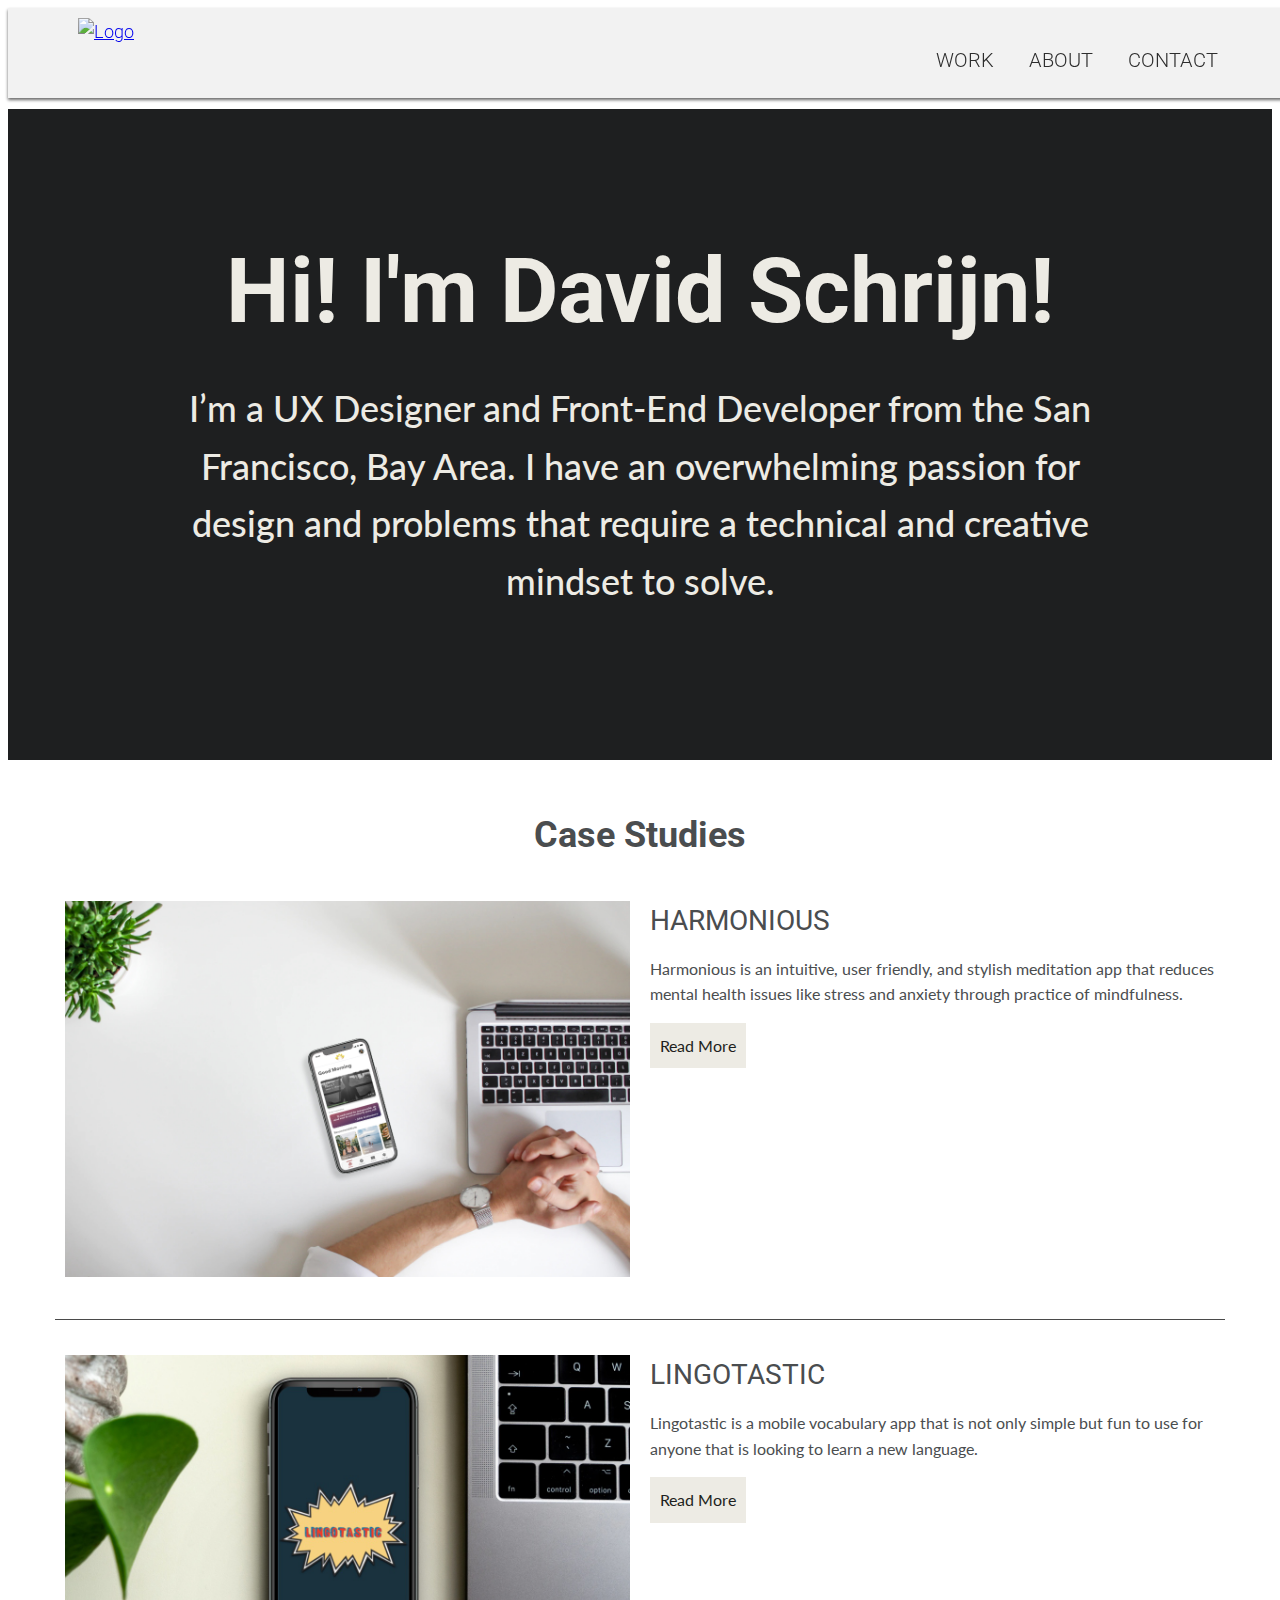
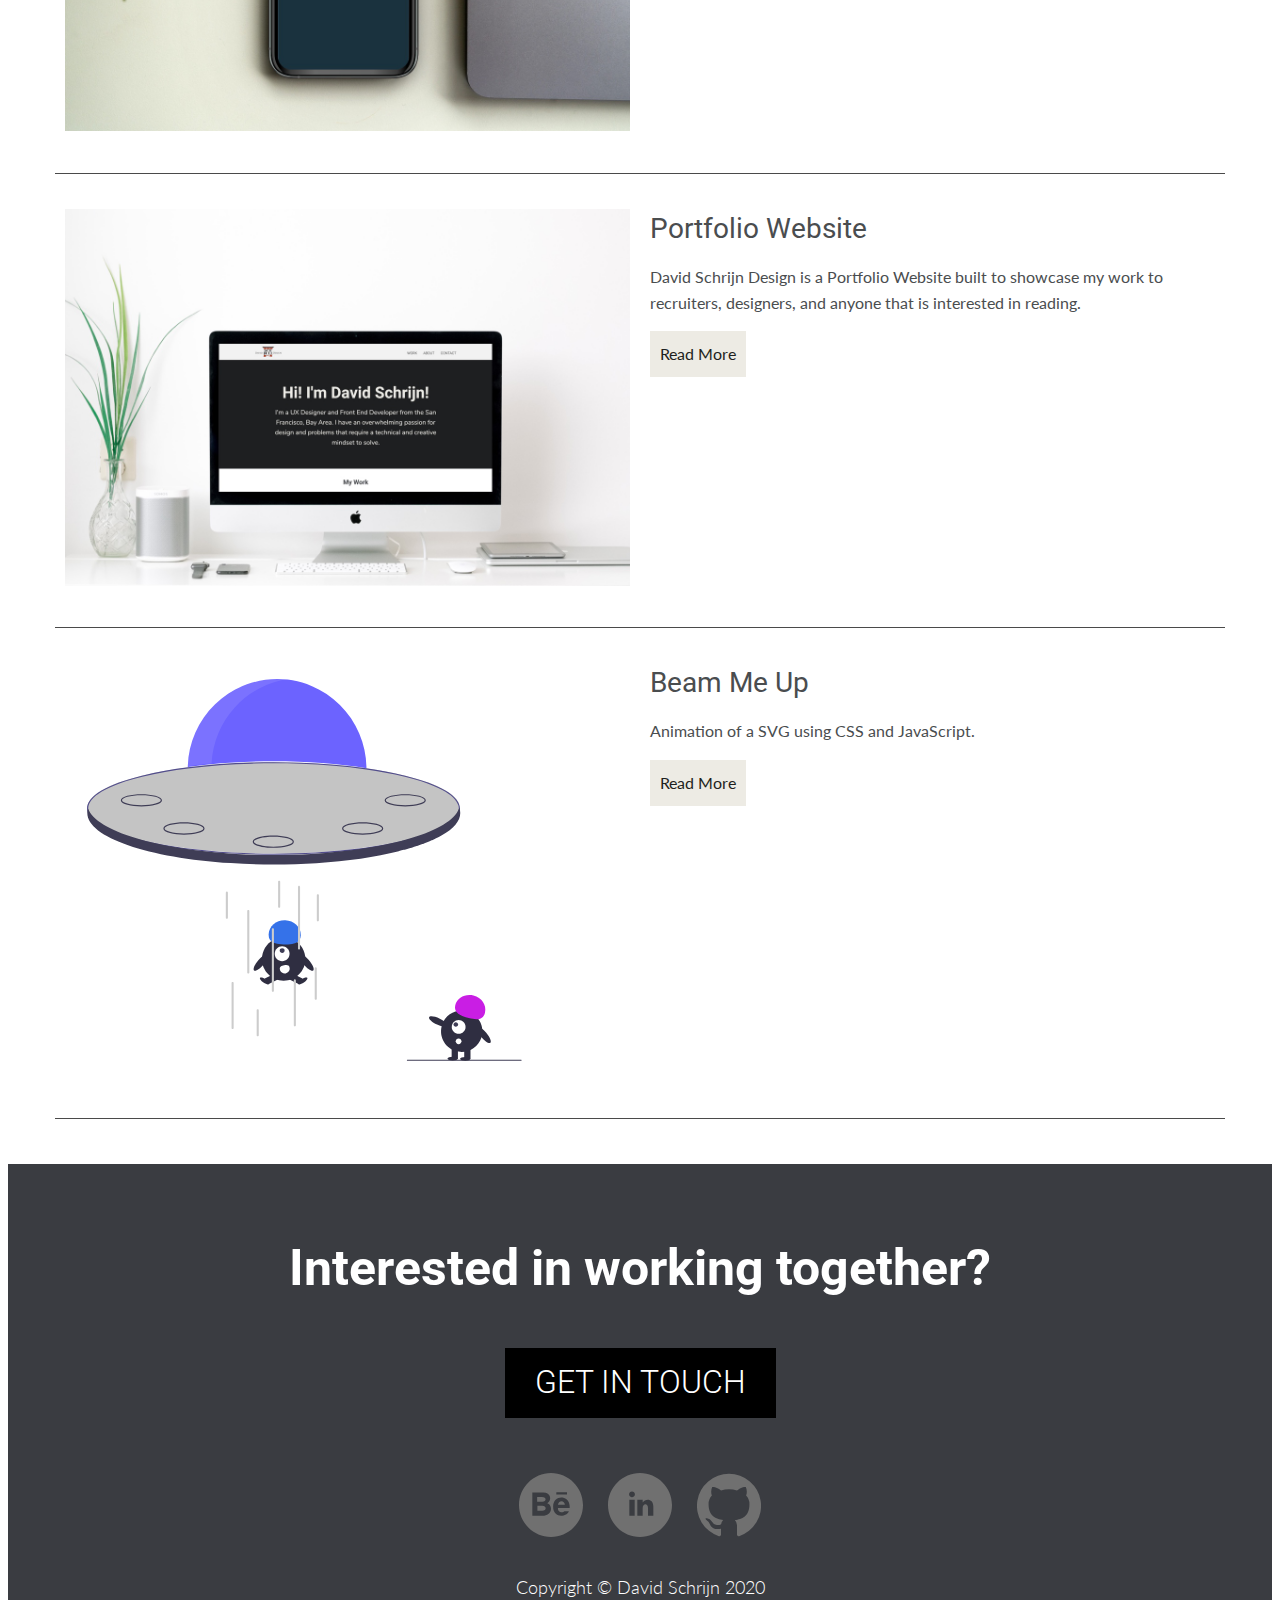
==== commit 0100e313: "Update index.html" ====
--- a/index.html
+++ b/index.html
@@ -43,7 +43,7 @@
     <div id="hero">
       <div class="container">
         <h1> Hi! I'm David Schrijn! </h1>
-        <span> I’m a UX Designer and Front End Developer from the San Francisco, Bay Area.
+        <span> I’m a UX Designer and Front-End Developer from the San Francisco, Bay Area.
           I have an overwhelming passion for design and problems that require a technical and creative mindset to solve.</span>
       </div>
     </div>
@@ -224,8 +224,9 @@
             </svg>
           </div>
           <div class="column col-md-6 col-lg-5 col-xl-4">
-            <h3> CSS Animation </h3>
-            <p> Here is an example of a SVG Animation using CSS and JavaScript. </p>
+            <h3> Beam Me Up </h3>
+            <p> Animation of a SVG using CSS and JavaScript. </p>
+            <a href="beam.html" class="project-button"> Read More </a>
           </div>
         </div>
       </div>
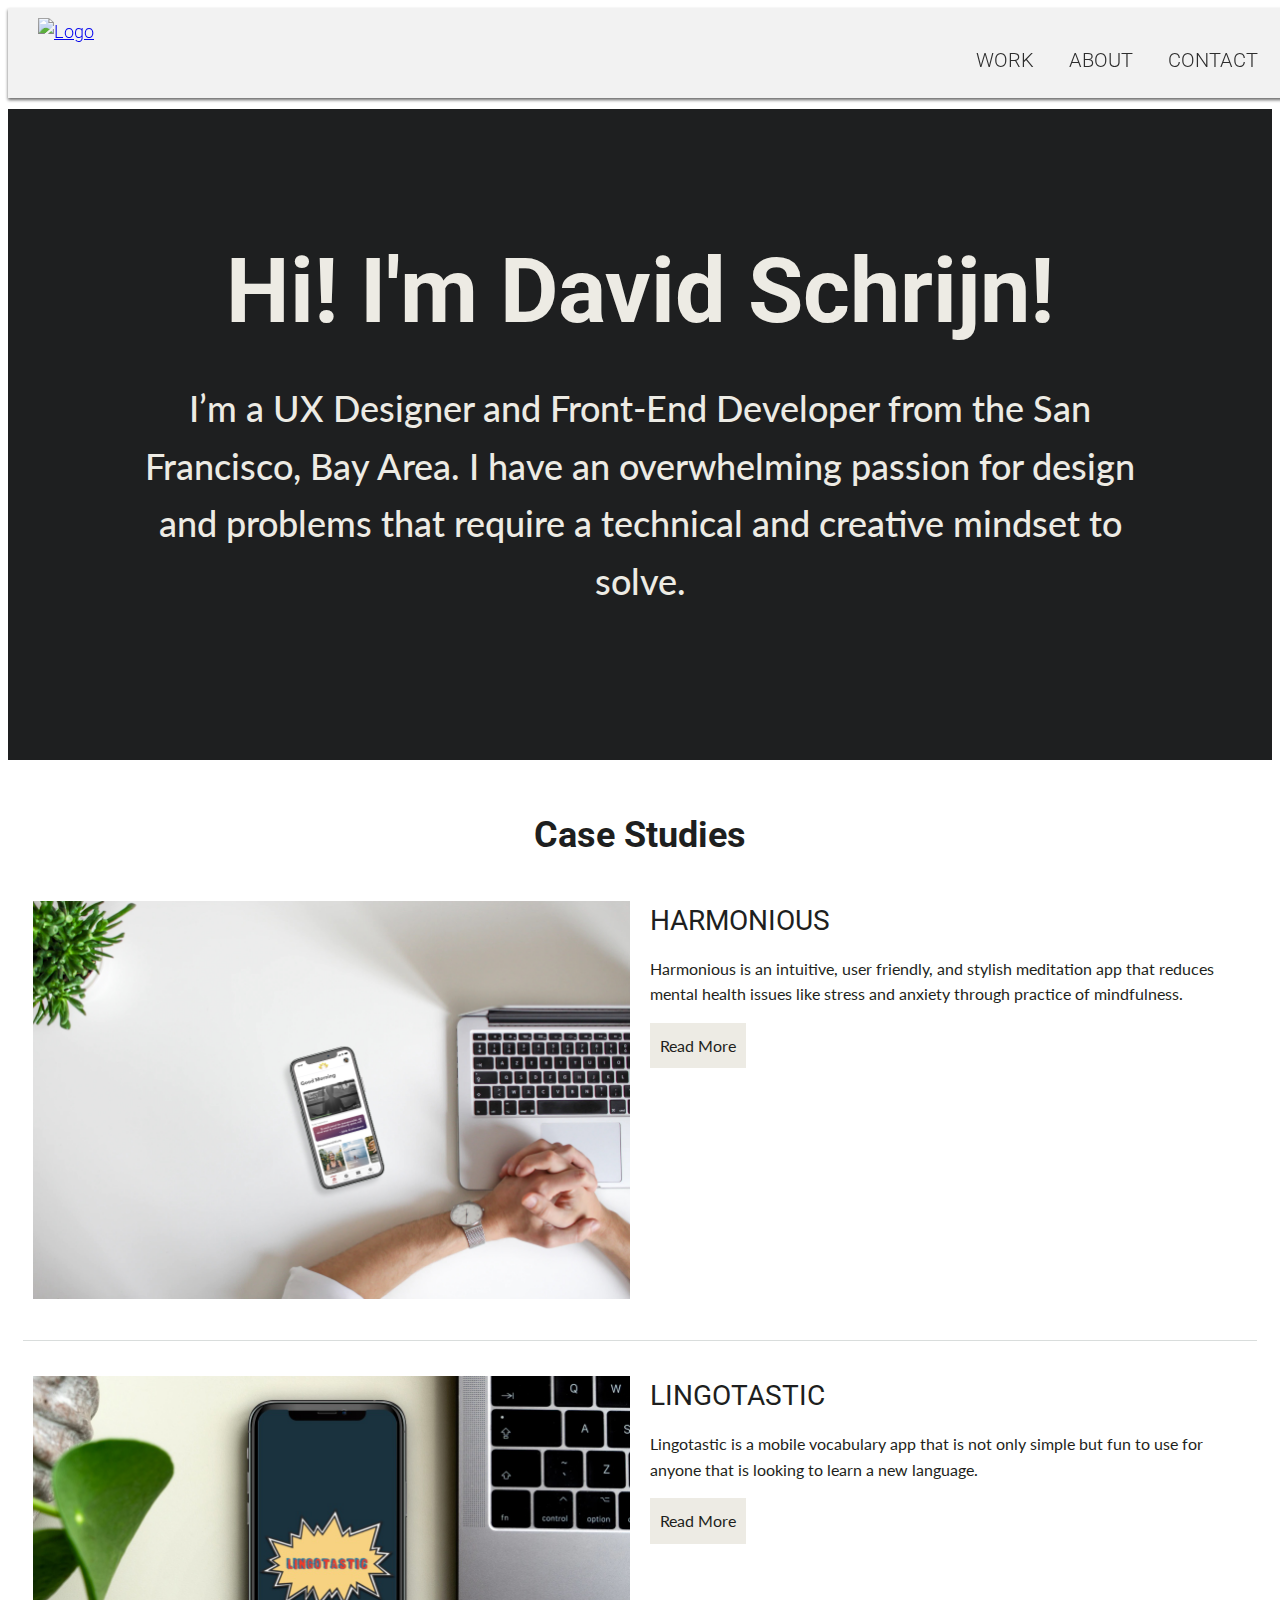
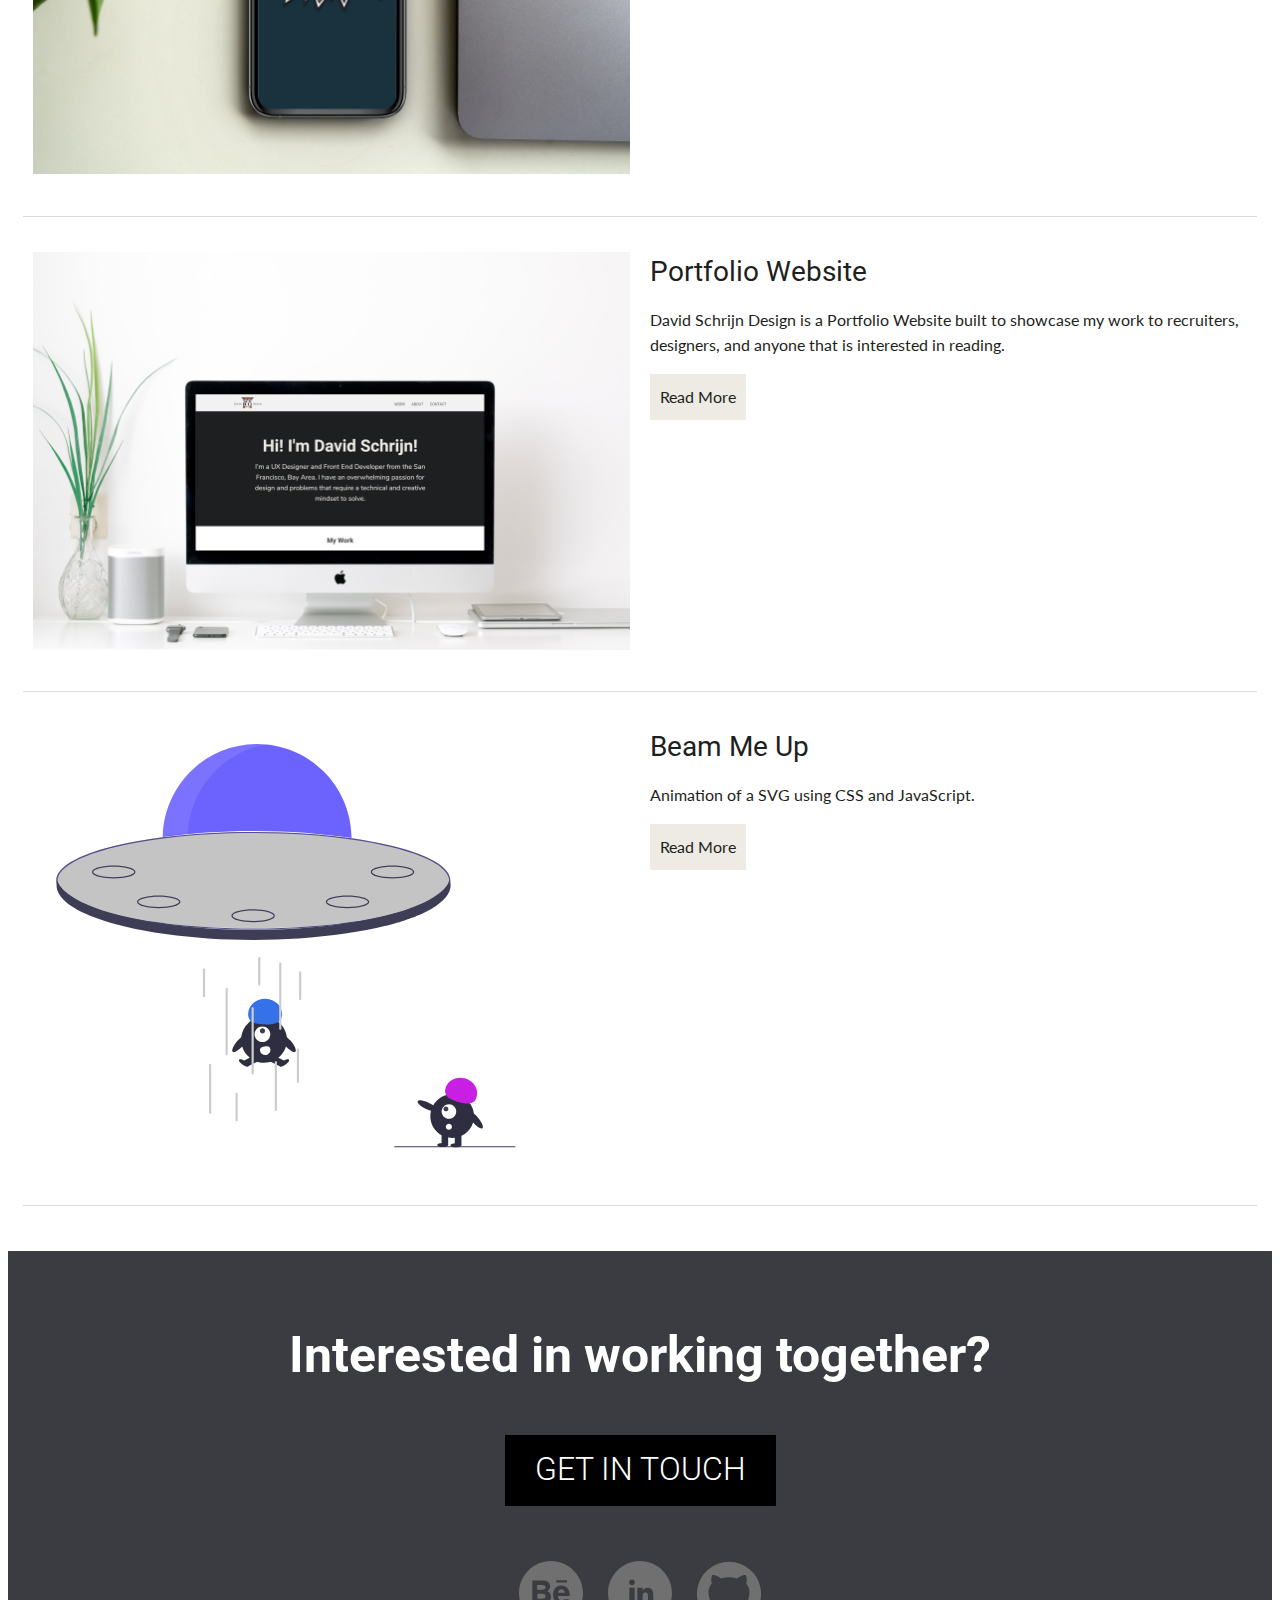
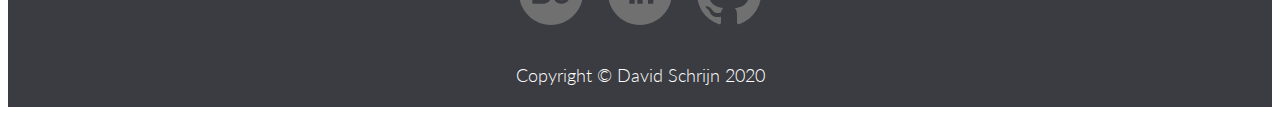
==== commit fa5f98e6: "Updated html files" ====
--- a/index.html
+++ b/index.html
@@ -2,6 +2,18 @@
 <html lang="en" dir="ltr">
 
 <head>
+  <!-- Global site tag (gtag.js) - Google Analytics -->
+  <script async src="https://www.googletagmanager.com/gtag/js?id=UA-184225033-1"></script>
+  <script>
+    window.dataLayer = window.dataLayer || [];
+
+    function gtag() {
+      dataLayer.push(arguments);
+    }
+    gtag('js', new Date());
+
+    gtag('config', 'UA-184225033-1');
+  </script>
   <meta charset="utf-8">
   <meta name="viewport" content="width=device-width, initial-scale=1">
   <title>David Schrijn Design-Portfolio Website</title>
--- a/css/style.css
+++ b/css/style.css
@@ -255,7 +255,7 @@
 #work .row {
   margin: 25px 0;
   padding-bottom: 25px;
-  border-bottom: 1px solid #4a4a4a;
+  border-bottom: 1px solid #d9dddc;
   font-family: 'Lato', sans-serif;
 }
 
@@ -283,7 +283,7 @@
 #work h2,
 h3,
 p {
-  color: #4a4d4f;
+  color: #1e1f20;
 }
 
 #contact {
@@ -344,6 +344,68 @@
 #return-to-top:hover i {
   color: #fff;
   top: 5px;
+}
+
+.row.end h1 {
+  font-family: 'Fjalla One', sans-serif;
+  font-size: 28px;
+  color: #2f2e41;
+  margin-top: 50px;
+  text-align: center;
+}
+
+.row.end h2 {
+  font-family: 'Fjalla One', sans-serif;
+  font-size: 22px;
+  color: #2f2e41;
+  margin-top: 25px;
+  text-align: center;
+}
+
+.row.thumbnail h2,
+.row.svg h2,
+.row.animation h2,
+.row.intro h2,
+.row.results h2 {
+  font-family: 'Fjalla One', sans-serif;
+  font-size: 22px;
+  color: #2f2e41;
+  margin-top: 50px;
+}
+
+.row.animation h3,
+.row.light h3,
+.row.alien1 h3,
+.row.alien2 h3,
+.row.intro h3,
+.row.results h3 {
+  font-family: 'Noto Sans', sans-serif;
+  font-weight: 700;
+  font-size: 18px;
+  color: #3572e9;
+}
+
+.row.thumbnail p,
+.row.animation p,
+.row.alien2 p,
+.row.light_p,
+.row.svg p,
+.row.light p,
+.row.alien1 p,
+.row.results p {
+  margin-bottom: 50px;
+  font-family: 'Noto Sans', sans-serif;
+  font-weight: 400;
+  color: #191919;
+  list-style-type: none;
+}
+
+.css-column.col-6 p,
+.css-column.col-3 ul li {
+  font-family: 'Noto Sans', sans-serif;
+  font-weight: 400;
+  color: #191919;
+  list-style-type: none;
 }
 
 .aliens {
@@ -433,7 +495,7 @@
 }
 
 #ship {
-  animation: ship-move 0.2s linear infinite alternate;
+  animation: ship-move 0.2s ease-in-out infinite alternate;
 }
 
 @keyframes ship-move {
@@ -461,7 +523,7 @@
 }
 
 #alien2 {
-  animation: alien-move 0.8s linear alternate infinite;
+  animation: alien-move 0.8s ease-out alternate infinite;
 }
 
 @keyframes alien-move {
@@ -499,7 +561,7 @@
 }
 
 #alien2_pupil {
-  animation: back_forth 1s linear alternate infinite;
+  animation: back_forth 0.3s linear alternate infinite;
 }
 
 #alien2_mouth {
@@ -509,7 +571,7 @@
 }
 
 #alien2_hat {
-  animation: float 0.35s linear alternate infinite;
+  animation: float 0.35s ease-in-out alternate infinite;
   transform-origin: center;
   transform-box: fill-box;
 }
@@ -530,15 +592,13 @@
 }
 
 #alien1_pupil {
-  animation: eye_move 0.5s ease-in-out alternate infinite;
+  animation: eye_move 0.3s ease-in-out alternate infinite;
   transform-origin: center;
   transform-box: fill-box;
 }
 
 #alien1_eyeball {
-  animation: eye_grow 1s linear alternate infinite;
-  transform-origin: bottom;
-  transform-box: fill-box;
+  animation: eye_grow 0.2s linear alternate infinite;
 }
 
 #alien1_mouth {
@@ -591,11 +651,11 @@
 
 @keyframes eye_grow {
   from {
-    transform: scale(1.25);
-  }
-
-  to {
-    transform: scale(1.3);
+    transform: translate(0);
+  }
+
+  to {
+    transform: translate(50);
   }
 }
 
@@ -605,7 +665,7 @@
   }
 
   to {
-    transform: translateX(1px) translateY(-2px);
+    transform: translateX(1px) translateY(-1px);
   }
 }
 
@@ -801,6 +861,7 @@
   box-shadow: 0 2px 3px 0 rgba(50, 50, 50, 0.75);
   position: fixed;
   width: 100%;
+  z-index: 1;
 }
 
 nav > ul {
@@ -834,11 +895,17 @@
 
 /* Animation */
 @keyframes color-change {
-  0% { fill: #edc655; }
-
-  50% { fill: #fcffad; }
-
-  100% { fill: #f76414; }
+  0% {
+    fill: #edc655;
+  }
+
+  50% {
+    fill: #fcffad;
+  }
+
+  100% {
+    fill: #f76414;
+  }
 }
 
 @keyframes cloud-move {
@@ -874,10 +941,8 @@
 }
 
 /* Responsive Web (Media Queries) */
-
 @media only screen and (min-width: 640px) {
   /* Work Page */
-
   .logo {
     max-width: 50px;
     margin-top: 5px;
@@ -954,6 +1019,7 @@
     font-weight: 700;
   }
 
+  /* Portfolio Case Study */
   .nav-gif {
     background-color: #a3ceb6;
     margin-right: 48%;
@@ -996,6 +1062,7 @@
     width: 250px;
   }
 
+  /* Sticky Return Button */
   #return-to-top {
     visibility: visible;
     position: fixed;
@@ -1031,8 +1098,69 @@
     transition: all 0.3s ease;
   }
 
+  /* Beam Case Study */
+  .row.thumbnail,
+  .row.animation,
+  .row.alien2 {
+    padding-left: 50px;
+  }
+
+  .row.thumbnail p,
+  .row.animation p,
+  .row.alien2 p {
+    padding: 0 220px 0 0;
+    margin-bottom: 75px;
+  }
+
+  .row.light_p {
+    padding-left: 50px;
+    padding-right: 280px;
+    margin-top: 75px;
+    margin-bottom: 75px;
+  }
+
+  .row.intro {
+    margin: 0 35px 50px;
+  }
+
+  .css-column.col-6 {
+    width: 60%;
+  }
+
+  .css-column.col-6 p {
+    padding-right: 62px;
+  }
+
+  .css-column.col-3 {
+    width: 20%;
+  }
+
+  .css-column.col-3 ul {
+    padding-left: 0;
+  }
+
+  .row.results {
+    margin: 50px 30px;
+  }
+
+  .row.end {
+    margin-bottom: 25px;
+  }
+
+  .row.svg,
+  .row.light,
+  .row.alien1 {
+    padding-left: 280px;
+  }
+
+  .row.svg p,
+  .row.light p,
+  .row.alien1 p {
+    padding: 0 32px 0 0;
+    margin-bottom: 75px;
+  }
+
   /* About Page */
-
   .row.about {
     margin-top: 80px;
   }
@@ -1103,19 +1231,12 @@
 
 @media only screen and (min-width: 1024px) {
   /* Work Page */
-
   .logo {
     max-width: 75px;
     margin-top: 0;
     margin-left: 15px;
   }
 
-  .container {
-    max-width: 1200px;
-    margin-left: auto;
-    margin-right: auto;
-  }
-
   .footer-container {
     max-width: 1200px;
     margin-left: auto;
@@ -1180,14 +1301,167 @@
     font-weight: 500;
   }
 
+  /* Beam Case Study */
+  .row.thumbnail h2,
+  .row.svg h2,
+  .row.animation h2,
+  .row.intro h2,
+  .row.results h2 {
+    font-size: 36px;
+    color: #2f2e41;
+  }
+
+  .row.animation h3,
+  .row.light h3,
+  .row.alien1 h3,
+  .row.alien2 h3,
+  .row.intro h3 {
+    font-weight: 700;
+    font-size: 24px;
+    color: #3572e9;
+  }
+
+  .row.results {
+    margin: 50px 125px;
+  }
+
+  .row.results p {
+    font-size: 18px;
+  }
+
+  .row.end h1 {
+    font-size: 48px;
+  }
+
+  .row.end h2 {
+    font-size: 36px;
+  }
+
+  .row.intro {
+    margin: 0 35px 100px;
+  }
+
+  .css-column.col-6 {
+    width: 50%;
+    margin: 0 15px 0 30px;
+  }
+
+  .css-column.col-6 p {
+    font-size: 18px;
+    padding-right: 110px;
+  }
+
+  .css-column.col-3 {
+    width: 22.5%;
+  }
+
+  .css-column.col-3 ul {
+    padding-left: 0;
+    margin-right: 10px;
+  }
+
+  .css-column.col-3 ul li {
+    font-size: 18px;
+  }
+
+  .row.thumb_img {
+    margin: 25px 90px 100px;
+    -webkit-box-shadow: 2px 2px 8px rgba(50, 50, 50, 0.75);
+    -moz-box-shadow: 2px 2px 8px rgba(50, 50, 50, 0.75);
+    box-shadow: 2px 2px 8px rgba(50, 50, 50, 0.75);
+  }
+
+  .row.svg_img {
+    width: 50%;
+    margin: 25px 90px 100px;
+    -webkit-box-shadow: 2px 2px 8px rgba(50, 50, 50, 0.75);
+    -moz-box-shadow: 2px 2px 8px rgba(50, 50, 50, 0.75);
+    box-shadow: 2px 2px 8px rgba(50, 50, 50, 0.75);
+  }
+
+  .row.ship_img {
+    width: 50%;
+    margin: 25px 450px 100px;
+    -webkit-box-shadow: 2px 2px 8px rgba(50, 50, 50, 0.75);
+    -moz-box-shadow: 2px 2px 8px rgba(50, 50, 50, 0.75);
+    box-shadow: 2px 2px 8px rgba(50, 50, 50, 0.75);
+  }
+
+  .row.light_img {
+    width: 50%;
+    margin: 25px 90px 100px;
+    -webkit-box-shadow: 2px 2px 8px rgba(50, 50, 50, 0.75);
+    -moz-box-shadow: 2px 2px 8px rgba(50, 50, 50, 0.75);
+    box-shadow: 2px 2px 8px rgba(50, 50, 50, 0.75);
+  }
+
+  .css-column.col-md-6 {
+    width: 50%;
+    margin: 25px 450px 100px;
+    -webkit-box-shadow: 2px 2px 8px rgba(50, 50, 50, 0.75);
+    -moz-box-shadow: 2px 2px 8px rgba(50, 50, 50, 0.75);
+    box-shadow: 2px 2px 8px rgba(50, 50, 50, 0.75);
+  }
+
+  .row.alien1_img {
+    width: 50%;
+    margin: 25px 90px 100px;
+    -webkit-box-shadow: 2px 2px 8px rgba(50, 50, 50, 0.75);
+    -moz-box-shadow: 2px 2px 8px rgba(50, 50, 50, 0.75);
+    box-shadow: 2px 2px 8px rgba(50, 50, 50, 0.75);
+  }
+
+  .row.alien2_img {
+    width: 50%;
+    margin: 25px 450px 100px;
+    -webkit-box-shadow: 2px 2px 8px rgba(50, 50, 50, 0.75);
+    -moz-box-shadow: 2px 2px 8px rgba(50, 50, 50, 0.75);
+    box-shadow: 2px 2px 8px rgba(50, 50, 50, 0.75);
+  }
+
+  .row.thumbnail,
+  .row.animation,
+  .row.alien2 {
+    padding-left: 150px;
+  }
+
+  .row.thumbnail p,
+  .row.animation p,
+  .row.alien2 p {
+    font-size: 18px;
+    padding: 0 350px 0 0;
+  }
+
+  .row.light_p {
+    font-size: 18px;
+    padding-left: 150px;
+    padding-right: 350px;
+  }
+
+  .row.svg,
+  .row.light,
+  .row.alien1 {
+    padding-left: 500px;
+  }
+
+  .row.svg p,
+  .row.light p,
+  .row.alien1 p {
+    font-size: 18px;
+    padding: 0 90px 0 0;
+  }
+
   /* About Page */
-
   .row.about {
     margin-top: 100px;
   }
 
   .story-header {
     text-align: left;
+  }
+
+  .about-column.col-7 img {
+    padding: 0 50px 0 25px;
   }
 
   .about-column.col-7 {
@@ -1223,11 +1497,11 @@
   }
 
   .skills_col-md-4 ul li {
-    margin: 0 77px;
+    margin: 0 45px;
   }
 
   .skills_software_col-md-4 ul li {
-    margin: 0 102px;
+    margin: 0 70px;
   }
 
   [class*="col-"] {
@@ -1244,3 +1518,229 @@
     padding-top: 101px;
   }
 }
+
+@media only screen and (min-width: 1440px) {
+  .container {
+    max-width: 1440px;
+    margin-left: auto;
+    margin-right: auto;
+  }
+
+  /* Beam Case Study */
+  .row.thumbnail h2,
+  .row.svg h2,
+  .row.animation h2,
+  .row.intro h2,
+  .row.results h2 {
+    font-size: 38px;
+    color: #2f2e41;
+  }
+
+  .row.animation h3,
+  .row.light h3,
+  .row.alien1 h3,
+  .row.alien2 h3,
+  .row.intro h3 {
+    font-weight: 700;
+    font-size: 30px;
+    color: #3572e9;
+  }
+
+  .row.results {
+    margin: 50px 165px;
+  }
+
+  .row.results p {
+    font-size: 26px;
+  }
+
+  .row.end {
+    margin-bottom: 50px;
+  }
+
+  .row.end h1 {
+    font-size: 60px;
+  }
+
+  .row.end h2 {
+    font-size: 48px;
+  }
+
+  .row.intro {
+    margin: 0 35px 100px;
+  }
+
+  .css-column.col-6 {
+    width: 50%;
+    margin: 0 15px 0 50px;
+  }
+
+  .css-column.col-6 p {
+    font-size: 26px;
+    padding-right: 110px;
+  }
+
+  .css-column.col-3 {
+    width: 22.5%;
+  }
+
+  .css-column.col-3 ul {
+    padding-left: 0;
+    margin-right: 10px;
+  }
+
+  .css-column.col-3 ul li {
+    font-size: 26px;
+  }
+
+  .row.thumb_img {
+    margin: 25px 90px 100px;
+    -webkit-box-shadow: 2px 2px 8px rgba(50, 50, 50, 0.75);
+    -moz-box-shadow: 2px 2px 8px rgba(50, 50, 50, 0.75);
+    box-shadow: 2px 2px 8px rgba(50, 50, 50, 0.75);
+  }
+
+  .row.svg_img {
+    width: 50%;
+    margin: 50px 150px 100px;
+    -webkit-box-shadow: 2px 2px 8px rgba(50, 50, 50, 0.75);
+    -moz-box-shadow: 2px 2px 8px rgba(50, 50, 50, 0.75);
+    box-shadow: 2px 2px 8px rgba(50, 50, 50, 0.75);
+  }
+
+  .row.ship_img {
+    width: 50%;
+    margin: 50px 600px 100px;
+    -webkit-box-shadow: 2px 2px 8px rgba(50, 50, 50, 0.75);
+    -moz-box-shadow: 2px 2px 8px rgba(50, 50, 50, 0.75);
+    box-shadow: 2px 2px 8px rgba(50, 50, 50, 0.75);
+  }
+
+  .row.light_img {
+    width: 50%;
+    margin: 50px 150px 100px;
+    -webkit-box-shadow: 2px 2px 8px rgba(50, 50, 50, 0.75);
+    -moz-box-shadow: 2px 2px 8px rgba(50, 50, 50, 0.75);
+    box-shadow: 2px 2px 8px rgba(50, 50, 50, 0.75);
+  }
+
+  .css-column.col-md-6 {
+    width: 50%;
+    margin: 50px 600px;
+    -webkit-box-shadow: 2px 2px 8px rgba(50, 50, 50, 0.75);
+    -moz-box-shadow: 2px 2px 8px rgba(50, 50, 50, 0.75);
+    box-shadow: 2px 2px 8px rgba(50, 50, 50, 0.75);
+  }
+
+  .row.alien1_img {
+    width: 50%;
+    margin: 50px 150px 100px;
+    -webkit-box-shadow: 2px 2px 8px rgba(50, 50, 50, 0.75);
+    -moz-box-shadow: 2px 2px 8px rgba(50, 50, 50, 0.75);
+    box-shadow: 2px 2px 8px rgba(50, 50, 50, 0.75);
+  }
+
+  .row.alien2_img {
+    width: 50%;
+    margin: 50px 600px 100px;
+    -webkit-box-shadow: 2px 2px 8px rgba(50, 50, 50, 0.75);
+    -moz-box-shadow: 2px 2px 8px rgba(50, 50, 50, 0.75);
+    box-shadow: 2px 2px 8px rgba(50, 50, 50, 0.75);
+  }
+
+  .row.thumbnail,
+  .row.animation,
+  .row.alien2 {
+    padding-left: 300px;
+  }
+
+  .row.thumbnail p,
+  .row.animation p,
+  .row.alien2 p {
+    font-size: 26px;
+    padding: 0 550px 0 0;
+  }
+
+  .row.light_p {
+    font-size: 26px;
+    padding-left: 300px;
+    padding-right: 490px;
+  }
+
+  .row.svg,
+  .row.light,
+  .row.alien1 {
+    padding-left: 700px;
+  }
+
+  .row.svg p,
+  .row.light p,
+  .row.alien1 p {
+    font-size: 26px;
+    padding: 0 150px 0 0;
+  }
+
+  /* About Page */
+  .row.about {
+    margin-top: 100px;
+  }
+
+  .story-header {
+    text-align: left;
+  }
+
+  .about-column.col-7 {
+    width: 50%;
+    float: left;
+    margin-left: 50px;
+  }
+
+  .about-column.col-5 {
+    text-align: left;
+    width: 41.66%;
+    float: left;
+  }
+
+  .about-column.col-5 h2 {
+    display: inline-block;
+    padding: 0 15px;
+    margin-bottom: 0;
+  }
+
+  #about-hero h2 {
+    text-align: center;
+  }
+
+  .row.resume {
+    width: 100%;
+    text-align: center;
+    margin: 50px 0;
+  }
+
+  .footer-container h2 {
+    font-size: 2.75em;
+    font-weight: 700;
+  }
+
+  .skills_col-md-4 ul li {
+    margin: 0 115px;
+  }
+
+  .skills_software_col-md-4 ul li {
+    margin: 0 140px;
+  }
+
+  [class*="col-"] {
+    float: left;
+  }
+
+  .row::after {
+    content: "";
+    clear: both;
+    display: table;
+  }
+
+  main {
+    padding-top: 101px;
+  }
+}
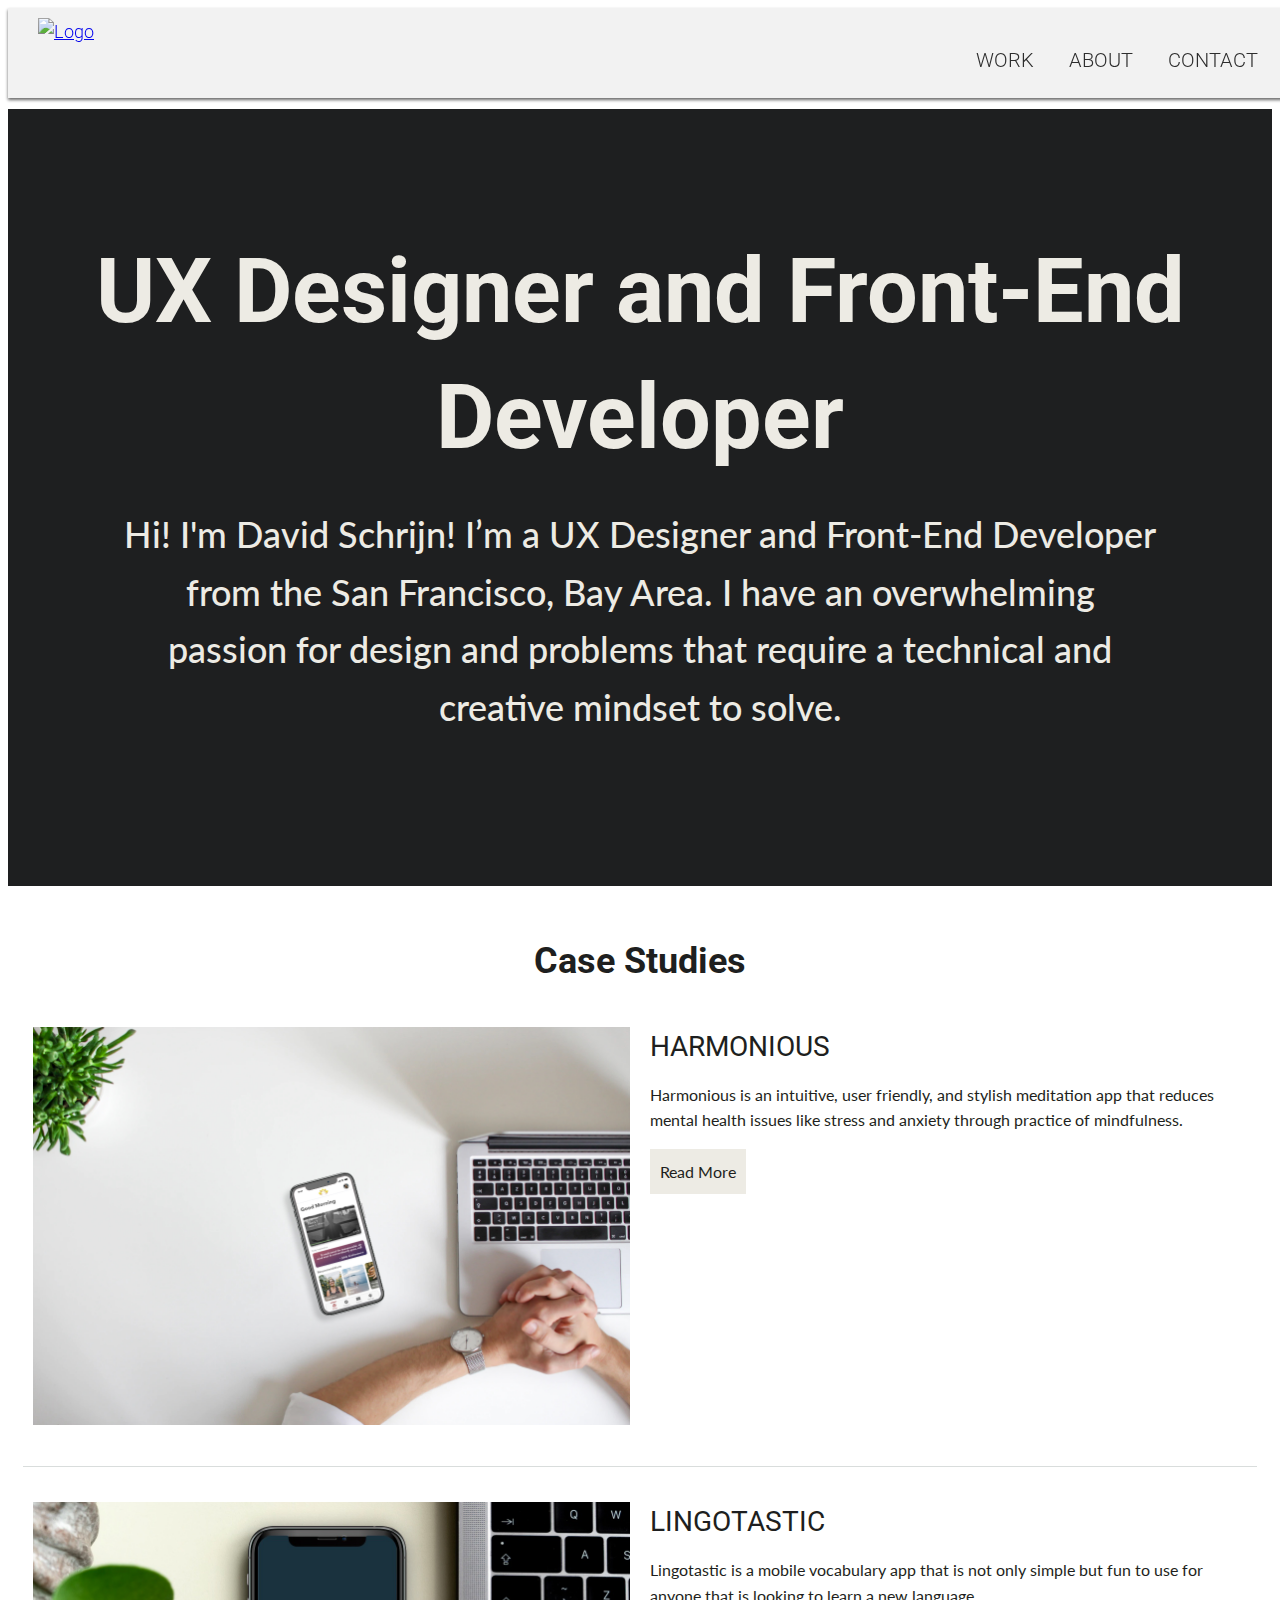
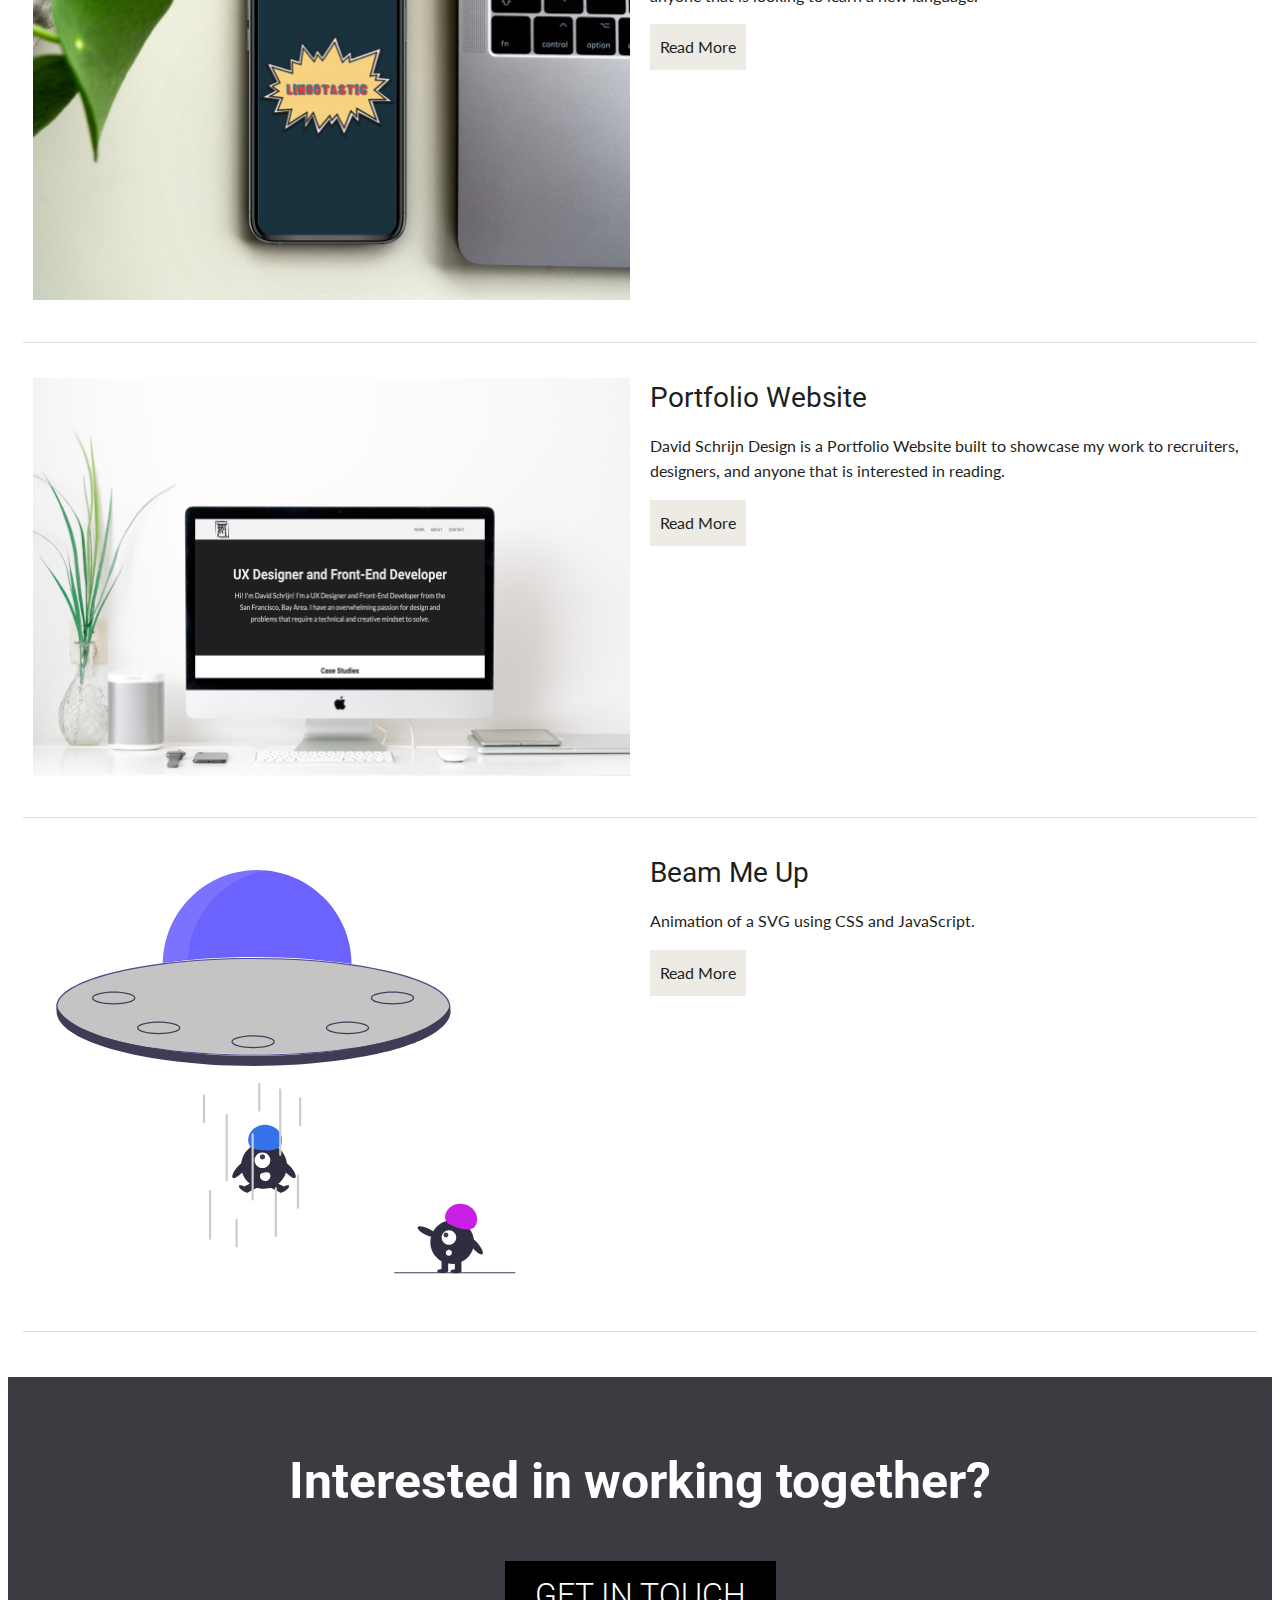
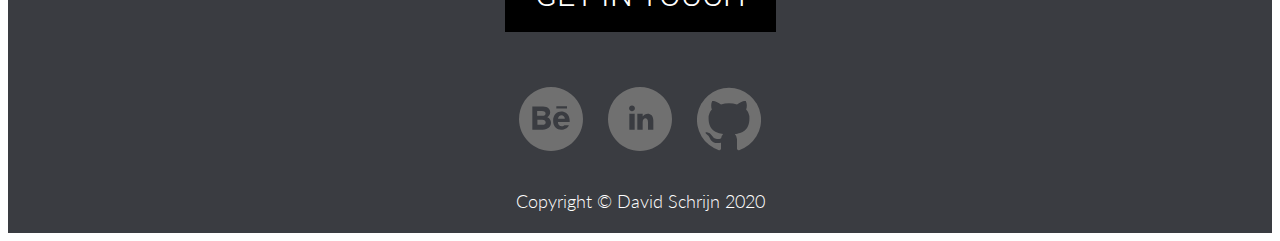
==== commit fed384f5: "Update index.html" ====
--- a/index.html
+++ b/index.html
@@ -54,8 +54,8 @@
     <!--Hero Div-->
     <div id="hero">
       <div class="container">
-        <h1> Hi! I'm David Schrijn! </h1>
-        <span> I’m a UX Designer and Front-End Developer from the San Francisco, Bay Area.
+        <h1>UX Designer and Front-End Developer</h1>
+        <span> Hi! I'm David Schrijn! I’m a UX Designer and Front-End Developer from the San Francisco, Bay Area.
           I have an overwhelming passion for design and problems that require a technical and creative mindset to solve.</span>
       </div>
     </div>
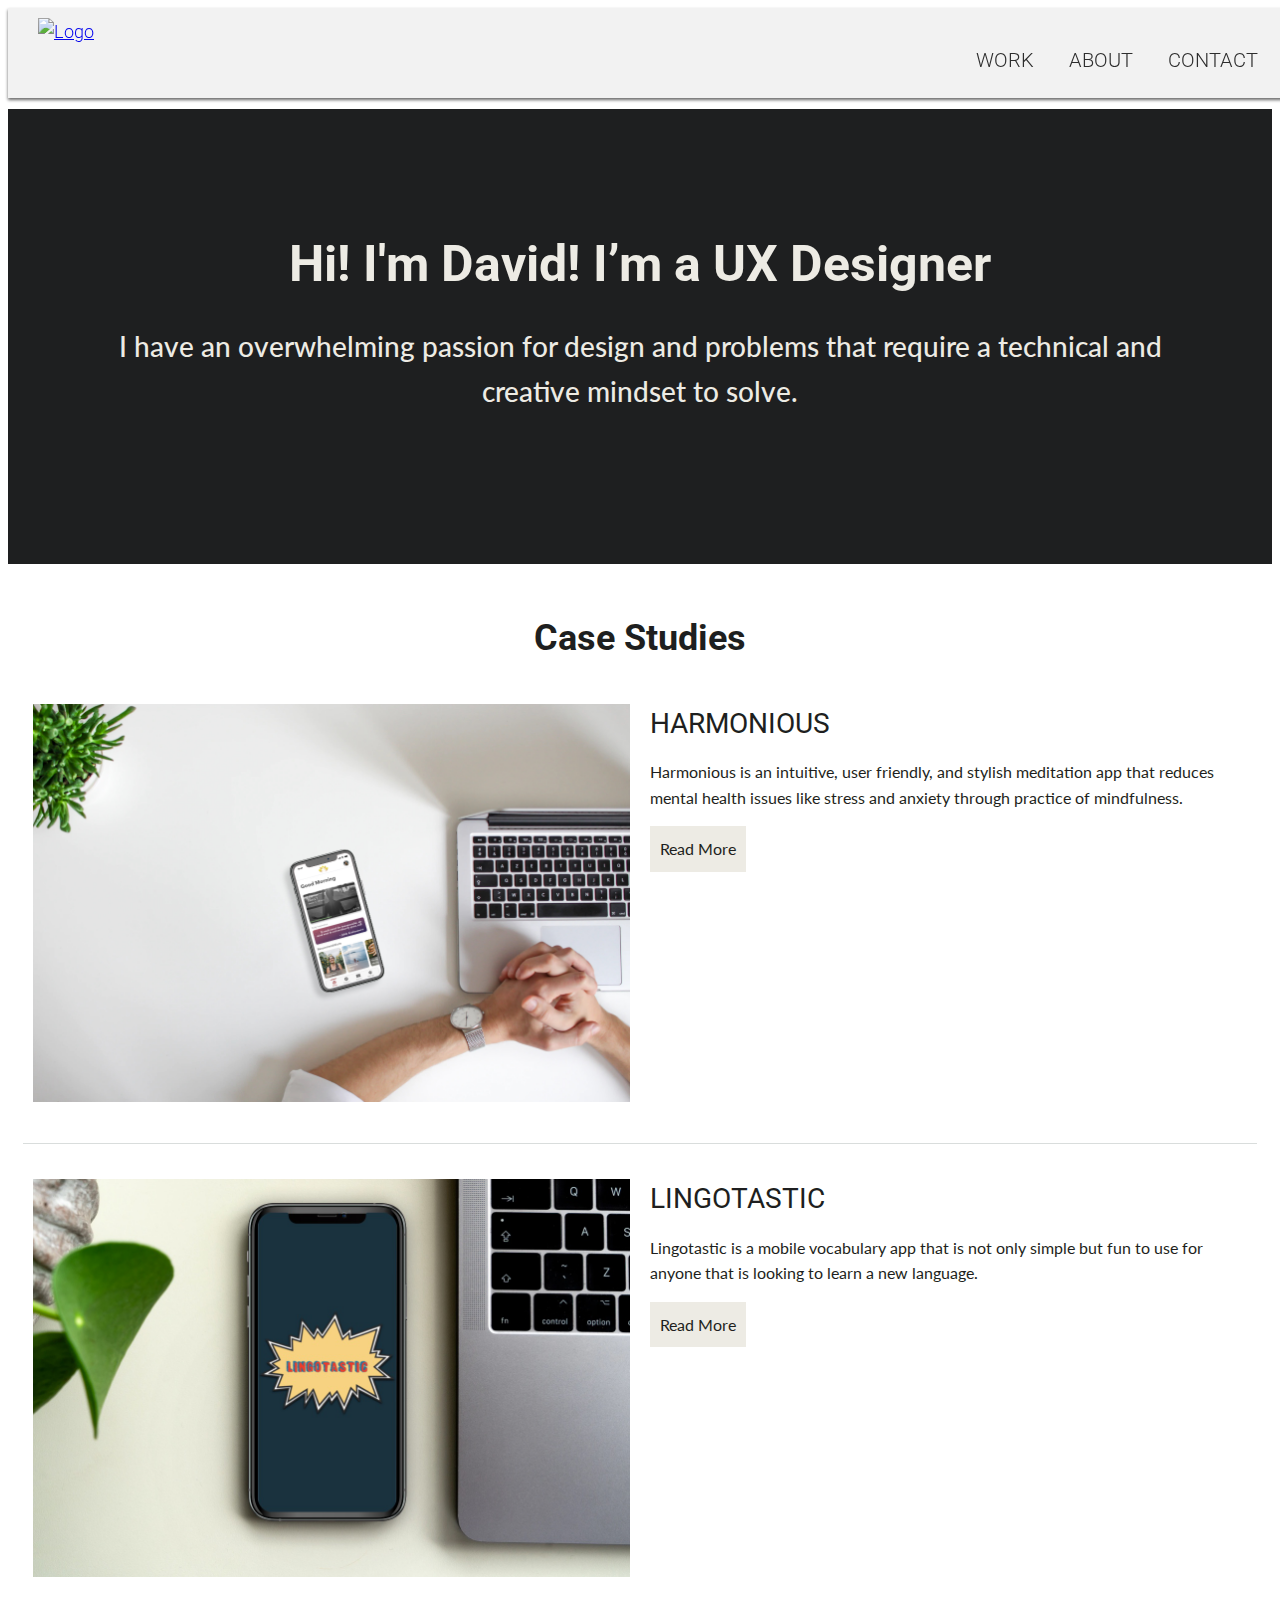
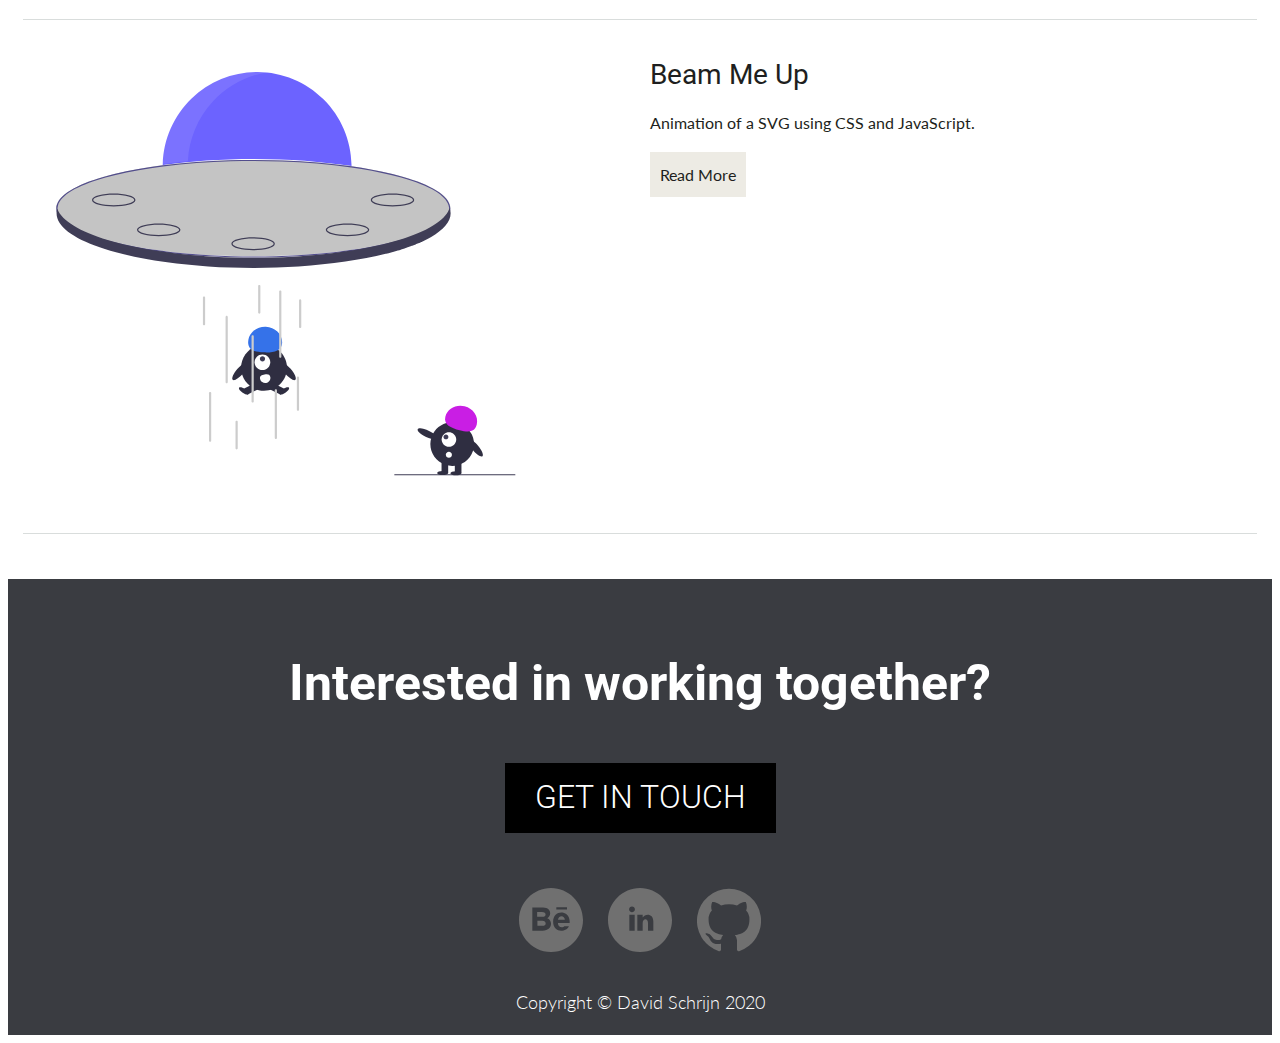
==== commit c4bacfba: "Update index.html" ====
--- a/index.html
+++ b/index.html
@@ -16,7 +16,7 @@
   </script>
   <meta charset="utf-8">
   <meta name="viewport" content="width=device-width, initial-scale=1">
-  <title>David Schrijn Design-Portfolio Website</title>
+  <title>David Schrijn Design</title>
   <link rel="apple-touch-icon" sizes="180x180" href="img/favicon/apple-touch-icon.png">
   <link rel="icon" type="image/png" sizes="32x32" href="img/favicon/favicon-32x32.png">
   <link rel="icon" type="image/png" sizes="16x16" href="img/favicon/favicon-16x16.png">
@@ -54,8 +54,8 @@
     <!--Hero Div-->
     <div id="hero">
       <div class="container">
-        <h1>UX Designer and Front-End Developer</h1>
-        <span> Hi! I'm David Schrijn! I’m a UX Designer and Front-End Developer from the San Francisco, Bay Area.
+        <h1>Hi! I'm David! I’m a UX Designer</h1>
+        <span>
           I have an overwhelming passion for design and problems that require a technical and creative mindset to solve.</span>
       </div>
     </div>
@@ -90,20 +90,6 @@
             <h3> LINGOTASTIC </h3>
             <p> Lingotastic is a mobile vocabulary app that is not only simple but fun to use for anyone that is looking to learn a new language. </p>
             <a href="lingotastic.html" class="project-button"> Read More </a>
-          </div>
-        </div>
-        <!--Project 3-->
-        <div class="row">
-          <div class="column col-md-6 col-lg-7 col-xl-8">
-            <picture>
-              <source srcset="img/work/website/portfolio_site.jpg" media="(max-width:767px)">
-              <img src="img/work/website/portfolio_site@2x.jpg" alt="Project 3 Image">
-            </picture>
-          </div>
-          <div class="column col-md-6 col-lg-5 col-xl-4">
-            <h3> Portfolio Website </h3>
-            <p>David Schrijn Design is a Portfolio Website built to showcase my work to recruiters, designers, and anyone that is interested in reading. </p>
-            <a href="website.html" class="project-button"> Read More </a>
           </div>
         </div>
         <!--Project CSS-->
--- a/css/style.css
+++ b/css/style.css
@@ -145,46 +145,6 @@
   text-decoration: none;
 }
 
-.menu-button::before {
-  position: absolute;
-  color: #30d5c8;
-  overflow: hidden;
-  content: attr(title);
-  transition: all 0.3s;
-  transform: scale(0.8);
-  opacity: 0;
-}
-
-.menu-button:hover::before {
-  transform: scale(1);
-  opacity: 1;
-}
-
-.menu-button::before {
-  transform: scale(1.5);
-}
-
-.menu-button::after {
-  content: '';
-  position: relative;
-  left: 30px;
-  display: block;
-  transform: translateX(-50%) scaleX(0);
-  -webkit-transform: translateX(-50%) scaleX(0);
-  -webkit-transform-origin: 50% 50%;
-  transform-origin: 50% 50%;
-  width: 100%;
-  height: 2px;
-  background-color: rgba(110, 110, 110, 0.9);
-  -webkit-transition: transform 250ms;
-  transition: transform 250ms;
-}
-
-.menu-button:hover::after {
-  -webkit-transform: translateX(-50%) scaleX(1);
-  transform: translateX(-50%) scaleX(1);
-}
-
 .contact-menu-button {
   background-color: inherit;
   color: #292929;
@@ -192,46 +152,6 @@
   display: inline-block;
 }
 
-.contact-menu-button::before {
-  position: absolute;
-  color: #30d5c8;
-  overflow: hidden;
-  content: attr(title);
-  transition: all 0.3s;
-  transform: scale(0.8);
-  opacity: 0;
-}
-
-.contact-menu-button:hover::before {
-  transform: scale(1);
-  opacity: 1;
-}
-
-.contact-menu-button::before {
-  transform: scale(1.5);
-}
-
-.contact-menu-button::after {
-  content: '';
-  position: relative;
-  left: 44px;
-  display: block;
-  transform: translateX(-50%) scaleX(0);
-  -webkit-transform: translateX(-50%) scaleX(0);
-  -webkit-transform-origin: 50% 50%;
-  transform-origin: 50% 50%;
-  width: 100%;
-  height: 2px;
-  background-color: rgba(110, 110, 110, 0.9);
-  -webkit-transition: transform 250ms;
-  transition: transform 250ms;
-}
-
-.contact-menu-button:hover::after {
-  -webkit-transform: translateX(-50%) scaleX(1);
-  transform: translateX(-50%) scaleX(1);
-}
-
 .resume-link {
   background-color: inherit;
   color: #000;
@@ -264,7 +184,7 @@
 }
 
 #hero {
-  text-align: center;
+  text-align: left;
   background-color: #1e1f20;
   color: #edebe4;
   padding: 20px 0 50px;
@@ -943,6 +863,86 @@
 /* Responsive Web (Media Queries) */
 @media only screen and (min-width: 640px) {
   /* Work Page */
+  .menu-button::before {
+    position: absolute;
+    color: #30d5c8;
+    overflow: hidden;
+    content: attr(title);
+    transition: all 0.3s;
+    transform: scale(0.8);
+    opacity: 0;
+  }
+
+  .menu-button:hover::before {
+    transform: scale(1);
+    opacity: 1;
+  }
+
+  .menu-button::before {
+    transform: scale(1.5);
+  }
+
+  .menu-button::after {
+    content: '';
+    position: relative;
+    left: 30px;
+    display: block;
+    transform: translateX(-50%) scaleX(0);
+    -webkit-transform: translateX(-50%) scaleX(0);
+    -webkit-transform-origin: 50% 50%;
+    transform-origin: 50% 50%;
+    width: 100%;
+    height: 2px;
+    background-color: rgba(110, 110, 110, 0.9);
+    -webkit-transition: transform 250ms;
+    transition: transform 250ms;
+  }
+
+  .menu-button:hover::after {
+    -webkit-transform: translateX(-50%) scaleX(1);
+    transform: translateX(-50%) scaleX(1);
+  }
+
+  .contact-menu-button::before {
+    position: absolute;
+    color: #30d5c8;
+    overflow: hidden;
+    content: attr(title);
+    transition: all 0.3s;
+    transform: scale(0.8);
+    opacity: 0;
+  }
+
+  .contact-menu-button:hover::before {
+    transform: scale(1);
+    opacity: 1;
+  }
+
+  .contact-menu-button::before {
+    transform: scale(1.5);
+  }
+
+  .contact-menu-button::after {
+    content: '';
+    position: relative;
+    left: 44px;
+    display: block;
+    transform: translateX(-50%) scaleX(0);
+    -webkit-transform: translateX(-50%) scaleX(0);
+    -webkit-transform-origin: 50% 50%;
+    transform-origin: 50% 50%;
+    width: 100%;
+    height: 2px;
+    background-color: rgba(110, 110, 110, 0.9);
+    -webkit-transition: transform 250ms;
+    transition: transform 250ms;
+  }
+
+  .contact-menu-button:hover::after {
+    -webkit-transform: translateX(-50%) scaleX(1);
+    transform: translateX(-50%) scaleX(1);
+  }
+
   .logo {
     max-width: 50px;
     margin-top: 5px;
@@ -994,9 +994,22 @@
     font-size: 16px;
   }
 
+  #work h3 {
+    font-size: 1.5em;
+  }
+
+  #hero {
+    text-align: center;
+  }
+
+  #hero h1 {
+    margin: 50px 0 25px;
+    font-size: 30px;
+  }
+
   #hero span {
     display: block;
-    margin-bottom: 20px;
+    margin: 0 50px 20px;
   }
 
   .column.col-md-6 {
@@ -1231,6 +1244,22 @@
 
 @media only screen and (min-width: 1024px) {
   /* Work Page */
+
+  #work h3 {
+    font-size: 1.75em;
+  }
+
+  #hero h1 {
+    margin: 100px 0 25px;
+    font-size: 50px;
+  }
+
+  #hero span {
+    margin: 0 50px 100px;
+    font-size: 1.75em;
+    font-weight: 500;
+  }
+
   .logo {
     max-width: 75px;
     margin-top: 0;
@@ -1288,17 +1317,6 @@
     box-shadow: 2px 2px 8px rgba(50, 50, 50, 0.75);
     margin: 70px 55% 30px;
     width: 550px;
-  }
-
-  #hero h1 {
-    margin: 100px 0 25px;
-    font-size: 90px;
-  }
-
-  #hero span {
-    margin: 0 100px 100px;
-    font-size: 2.25em;
-    font-weight: 500;
   }
 
   /* Beam Case Study */
@@ -1526,6 +1544,17 @@
     margin-right: auto;
   }
 
+  #hero h1 {
+    margin: 100px 0 25px;
+    font-size: 70px;
+  }
+
+  #hero span {
+    margin: 0 90px 100px;
+    font-size: 2.25em;
+    font-weight: 500;
+  }
+
   /* Beam Case Study */
   .row.thumbnail h2,
   .row.svg h2,
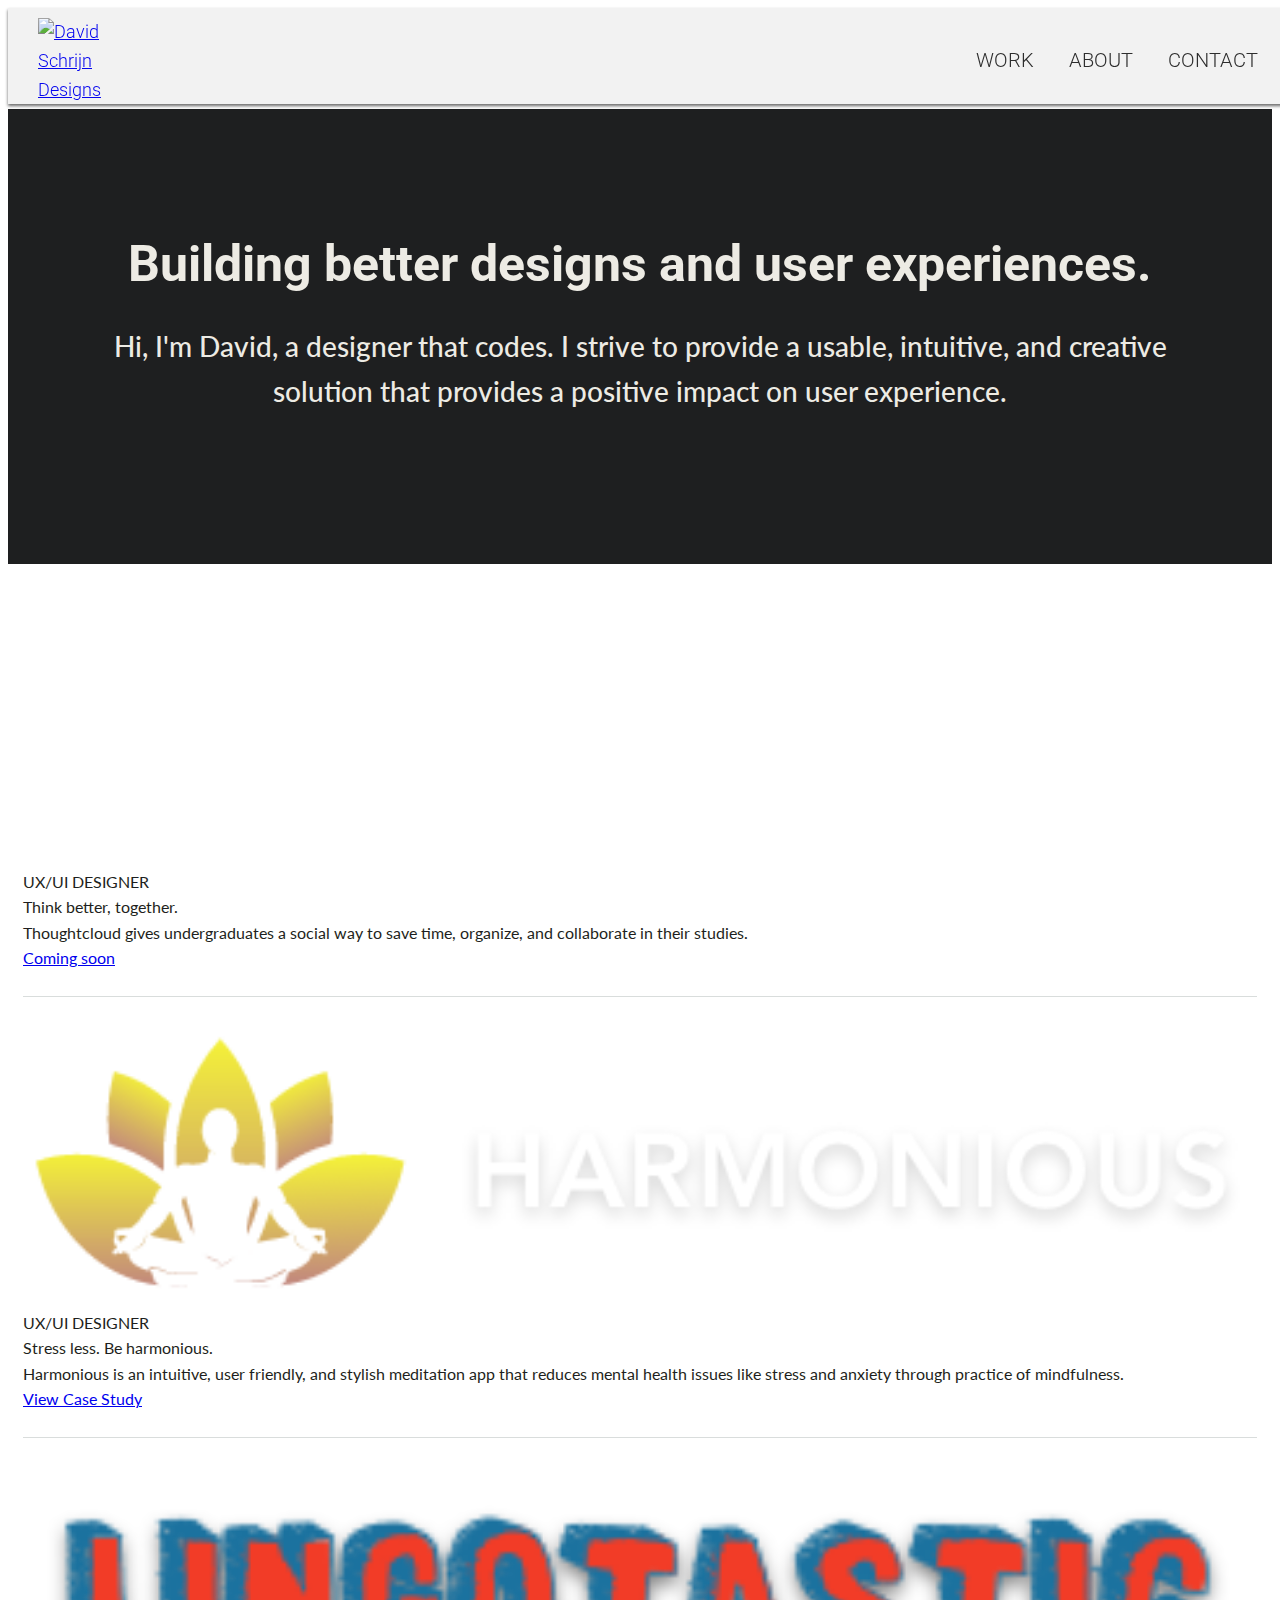
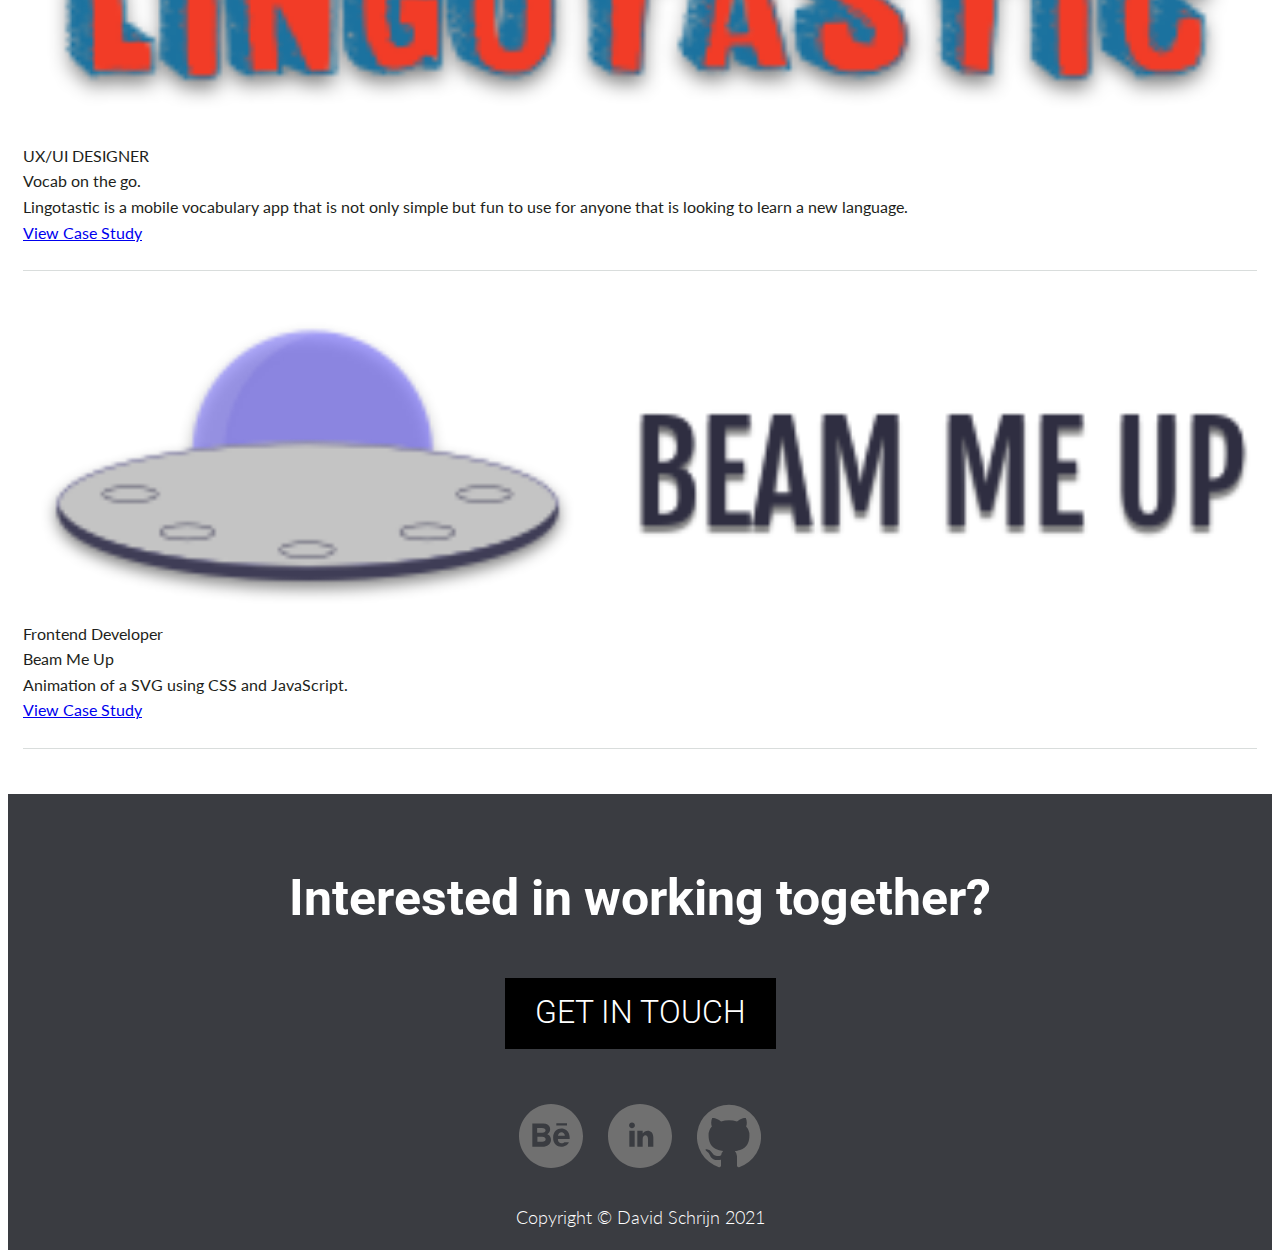
==== commit 7698819e: "Update index.html" ====
--- a/index.html
+++ b/index.html
@@ -37,7 +37,7 @@
   <header>
     <div class="container">
       <div class="navtoggle" id='myNavtoggle'>
-        <a href="index.html"> <img class="logo" src="img/work/logo_v3.png" alt="Logo"> </a>
+        <a href="index.html"> <img class="logo" src="img/work/logo_v3.png" alt="David Schrijn Designs"> </a>
         <nav>
           <ul>
             <li><a href="index.html" class="menu-button" title="WORK">WORK</a></li>
@@ -54,177 +54,89 @@
     <!--Hero Div-->
     <div id="hero">
       <div class="container">
-        <h1>Hi! I'm David! I’m a UX Designer</h1>
+        <h1>Building better designs and user experiences.</h1>
         <span>
-          I have an overwhelming passion for design and problems that require a technical and creative mindset to solve.</span>
+          Hi, I'm David, a designer that codes. I strive to provide a usable, intuitive,
+          and creative solution that provides a positive impact on user experience.</span>
       </div>
     </div>
 
     <div id="work">
       <!--work div-->
       <div class="container">
-        <h2>Case Studies</h2>
         <div class="row">
-          <!--Project 1-->
-          <div class="column col-md-6 col-lg-7 col-xl-8">
-            <picture>
-              <source srcset="img/work/harmonious/harmonious.jpg" media="(max-width:767px)">
-              <img src="img/work/harmonious/harmonious@2x.jpg" alt="Project 1 Image">
-            </picture>
-          </div>
-          <div class="column col-md-6 col-lg-5 col-xl-4">
-            <h3> HARMONIOUS </h3>
-            <p> Harmonious is an intuitive, user friendly, and stylish meditation app that reduces mental health issues like stress and anxiety through practice of mindfulness. </p>
-            <a href="harmonious.html" class="project-button"> Read More </a>
+          <div class="thoughtcloud-bg">
+            <div class="project-info">
+              <img src="img/work/thoughtcloud/thoughtcloud-logo.png" alt="company logo">
+              <div class="project-role thought harmonious lingo">
+                UX/UI DESIGNER
+              </div>
+              <div class="project-title thought harmonious lingo">
+                Think better, together.
+              </div>
+              <div class="project-description thought harmonious lingo">
+                Thoughtcloud gives undergraduates a social way
+                to save time, organize, and collaborate in their
+                studies.
+              </div>
+              <a href="#" class="project-cs-button">Coming soon</a>
+            </div>
           </div>
         </div>
-        <!--Project 2-->
         <div class="row">
-          <div class="column col-md-6 col-lg-7 col-xl-8">
-            <picture>
-              <source srcset="img/work/lingotastic/lingotastic.jpg" media="(max-width:767px)">
-              <img src="img/work/lingotastic/lingotastic@2x.jpg" alt="Project 2 Image">
-            </picture>
-          </div>
-          <div class="column col-md-6 col-lg-5 col-xl-4">
-            <h3> LINGOTASTIC </h3>
-            <p> Lingotastic is a mobile vocabulary app that is not only simple but fun to use for anyone that is looking to learn a new language. </p>
-            <a href="lingotastic.html" class="project-button"> Read More </a>
+          <div class="harmonious-bg">
+            <div class="project-info">
+              <img src="img/work/harmonious/harmonious_logo.png" alt="cs logo">
+              <div class="project-role thought harmonious lingo">
+                UX/UI DESIGNER
+              </div>
+              <div class="project-title thought harmonious lingo">
+                Stress less. Be harmonious.
+              </div>
+              <div class="project-description thought harmonious lingo">
+                Harmonious is an intuitive, user friendly,
+                and stylish meditation app that reduces mental
+                health issues like stress and anxiety through
+                practice of mindfulness.
+              </div>
+              <a href="harmonious.html" class="project-cs-button">View Case Study</a>
+            </div>
           </div>
         </div>
-        <!--Project CSS-->
         <div class="row">
-          <div class="column col-md-6 col-lg-7 col-xl-8">
-            <svg viewBox="0 0 527 385" fill="none" xmlns="http://www.w3.org/2000/svg">
-              <g id="aliens">
-                <path id="ground"
-                  d="M425.444 371.093H319.343C319.224 371.093 319.109 371.04 319.025 370.946C318.941 370.852 318.893 370.725 318.893 370.593C318.893 370.46 318.941 370.333 319.025 370.239C319.109 370.145 319.224 370.093 319.343 370.093H425.444C425.563 370.093 425.677 370.145 425.762 370.239C425.846 370.333 425.893 370.46 425.893 370.593C425.893 370.725 425.846 370.852 425.762 370.946C425.677 371.04 425.563 371.093 425.444 371.093Z"
-                  fill="#3F3D56" />
-                <g id="alien1">
-                  <g id="alien1_left_leg">
-                    <path id="alien1_left_leg_2" d="M378.239 358.626H372.378V369.116H378.239V358.626Z" fill="#2F2E41" />
-                    <path id="alien1_left_leg_3"
-                      d="M373.355 371.067C376.052 371.067 378.239 370.248 378.239 369.238C378.239 368.227 376.052 367.408 373.355 367.408C370.657 367.408 368.47 368.227 368.47 369.238C368.47 370.248 370.657 371.067 373.355 371.067Z" fill="#2F2E41" />
-                  </g>
-                  <g id="alien1_right_leg">
-                    <path id="right-leg" d="M366.516 358.626H360.655V369.116H366.516V358.626Z" fill="#2F2E41" />
-                    <path id="right-leg_2"
-                      d="M361.632 370.823C364.33 370.823 366.516 370.004 366.516 368.994C366.516 367.983 364.33 367.164 361.632 367.164C358.935 367.164 356.748 367.983 356.748 368.994C356.748 370.004 358.935 370.823 361.632 370.823Z"
-                      fill="#2F2E41" />
-                  </g>
-                  <path id="alien1_right_arm"
-                    d="M357.058 338.687C357.775 337.177 354.454 334.105 349.64 331.824C344.826 329.544 340.343 328.918 339.627 330.428C338.91 331.938 342.231 335.01 347.045 337.291C351.858 339.571 356.342 340.196 357.058 338.687Z" fill="#2F2E41" />
-                  <path id="alien1_left_arm"
-                    d="M396.786 354.235C398.068 353.163 396.335 348.985 392.915 344.904C389.495 340.824 385.683 338.385 384.401 339.458C383.118 340.531 384.851 344.708 388.271 348.789C391.691 352.869 395.504 355.308 396.786 354.235Z"
-                    fill="#2F2E41" />
-                  <path id="alien1_body" d="M388.376 349.595C391.745 339.497 386.282 328.582 376.174 325.216C366.065 321.85 355.139 327.308 351.77 337.406C348.4 347.503 353.863 358.418 363.972 361.784C374.08 365.15 385.006 359.692 388.376 349.595Z"
-                    fill="#2F2E41" />
-                  <path id="alien1_mouth"
-                    d="M367.133 355.534C368.618 355.534 369.821 354.332 369.821 352.849C369.821 351.366 368.618 350.164 367.133 350.164C365.649 350.164 364.445 351.366 364.445 352.849C364.445 354.332 365.649 355.534 367.133 355.534Z" fill="white" />
-                  <path id="alien1_eyeball"
-                    d="M367.189 345.859C370.741 345.859 373.621 342.982 373.621 339.433C373.621 335.885 370.741 333.008 367.189 333.008C363.636 333.008 360.756 335.885 360.756 339.433C360.756 342.982 363.636 345.859 367.189 345.859Z" fill="white" />
-                  <path id="alien1_pupil"
-                    d="M364.545 339.272C365.729 339.272 366.689 338.313 366.689 337.13C366.689 335.947 365.729 334.988 364.545 334.988C363.361 334.988 362.401 335.947 362.401 337.13C362.401 338.313 363.361 339.272 364.545 339.272Z" fill="#3F3D56" />
-                  <path id="alien1_hat" d="M364.015 319.274C365.738 312.343 373.342 308.265 381 310.164C388.657 312.064 393.469 319.222 391.746 326.152C390.023 333.083 384.308 333.105 376.65 331.206C368.992 329.306 362.292 326.204 364.015 319.274Z"
-                    fill="#C91EE4" />
-                </g>
-                <g id="alien2">
-                  <g id="alien2_right_leg">
-                    <path id="right_leg" d="M196.25 289.467L186.391 294.399L189.147 299.896L199.006 294.964L196.25 289.467Z" fill="#2F2E41" />
-                    <path id="right_leg_2"
-                      d="M190.447 299.338C191.031 298.452 189.588 296.472 187.224 294.914C184.859 293.357 182.468 292.812 181.884 293.698C181.299 294.584 182.742 296.565 185.107 298.122C187.471 299.68 189.862 300.224 190.447 299.338Z"
-                      fill="#2F2E41" />
-                  </g>
-                  <g id="alien2_left_leg">
-                    <path id="left_leg" d="M211.657 289.467L208.901 294.964L218.76 299.896L221.516 294.399L211.657 289.467Z" fill="#2F2E41" />
-                    <path id="left_leg_2"
-                      d="M222.801 298.122C225.166 296.565 226.609 294.584 226.024 293.698C225.439 292.812 223.048 293.357 220.684 294.914C218.319 296.472 216.876 298.452 217.461 299.338C218.045 300.224 220.436 299.68 222.801 298.122Z"
-                      fill="#2F2E41" />
-                  </g>
-                  <path id="alien2_left_arm"
-                    d="M231.611 286.768C232.944 285.625 231.07 281.262 227.426 277.022C223.782 272.782 219.748 270.271 218.416 271.414C217.083 272.556 218.957 276.92 222.601 281.16C226.245 285.4 230.279 287.911 231.611 286.768Z" fill="#2F2E41" />
-                  <path id="alien2_right_arm"
-                    d="M185.363 281.16C189.007 276.92 190.881 272.556 189.548 271.414C188.216 270.271 184.182 272.782 180.538 277.022C176.894 281.262 175.02 285.625 176.353 286.768C177.685 287.911 181.719 285.4 185.363 281.16Z" fill="#2F2E41" />
-                  <path id="alien2_body"
-                    d="M203.954 296.408C215.142 296.408 224.211 287.348 224.211 276.172C224.211 264.996 215.142 255.936 203.954 255.936C192.766 255.936 183.696 264.996 183.696 276.172C183.696 287.348 192.766 296.408 203.954 296.408Z"
-                    fill="#2F2E41" />
-                  <path id="alien2_mouth"
-                    d="M209.517 284.147C209.737 285.35 209.469 286.59 208.772 287.596C208.075 288.602 207.007 289.29 205.803 289.509C204.599 289.728 203.357 289.46 202.35 288.764C201.343 288.068 200.655 287.001 200.435 285.798L200.434 285.789C199.98 283.284 201.919 282.397 204.427 281.943C206.936 281.49 209.063 281.641 209.517 284.147Z"
-                    fill="white" />
-                  <path id="alien2_eyeball"
-                    d="M202.535 278.138C206.359 278.138 209.459 275.042 209.459 271.222C209.459 267.402 206.359 264.306 202.535 264.306C198.712 264.306 195.612 267.402 195.612 271.222C195.612 275.042 198.712 278.138 202.535 278.138Z" fill="white" />
-                  <path id="alien2_pupil"
-                    d="M204.22 269.896C205.117 268.999 205.112 267.541 204.208 266.638C203.304 265.735 201.844 265.73 200.946 266.626C200.049 267.523 200.054 268.982 200.958 269.884C201.862 270.787 203.322 270.792 204.22 269.896Z" fill="#3F3D56" />
-                  <path id="alien2_hat" d="M219.934 254.157C220.239 246.665 213.775 240.32 205.497 239.984C197.219 239.648 190.262 245.449 189.957 252.94C189.652 260.432 195.407 262.134 203.685 262.47C211.963 262.806 219.629 261.649 219.934 254.157Z"
-                    fill="#3572E9" />
-                </g>
-                <path id="beam"
-                  d="M170.975 289.734C170.716 289.734 170.468 289.631 170.285 289.448C170.102 289.265 169.999 289.018 169.999 288.759V231.262C169.999 231.003 170.102 230.755 170.285 230.572C170.468 230.39 170.716 230.287 170.975 230.287C171.233 230.287 171.481 230.39 171.664 230.572C171.847 230.755 171.95 231.003 171.95 231.262V288.759C171.95 289.018 171.847 289.265 171.664 289.448C171.481 289.631 171.233 289.734 170.975 289.734Z"
-                  fill="#CCCCCC" />
-                <path id="beam"
-                  d="M156.341 341.384C156.082 341.384 155.834 341.281 155.651 341.099C155.468 340.916 155.366 340.668 155.366 340.409V298.504C155.366 298.246 155.468 297.998 155.651 297.815C155.834 297.633 156.082 297.53 156.341 297.53C156.6 297.53 156.848 297.633 157.031 297.815C157.214 297.998 157.317 298.246 157.317 298.504V340.409C157.317 340.668 157.214 340.916 157.031 341.099C156.848 341.281 156.6 341.384 156.341 341.384V341.384Z"
-                  fill="#CCCCCC" />
-                <path id="beam"
-                  d="M193.9 306.788C193.642 306.788 193.394 306.685 193.211 306.503C193.028 306.32 192.925 306.072 192.925 305.813V248.316C192.925 248.057 193.028 247.81 193.211 247.627C193.393 247.444 193.642 247.341 193.9 247.341C194.159 247.341 194.407 247.444 194.59 247.627C194.773 247.81 194.876 248.057 194.876 248.316V305.813C194.876 306.072 194.773 306.32 194.59 306.503C194.407 306.685 194.159 306.788 193.9 306.788Z"
-                  fill="#CCCCCC" />
-                <path id="beam"
-                  d="M179.755 348.206C179.496 348.206 179.248 348.103 179.065 347.92C178.882 347.738 178.779 347.49 178.779 347.231V323.842C178.779 323.584 178.882 323.336 179.065 323.153C179.248 322.97 179.496 322.868 179.755 322.868C180.013 322.868 180.262 322.97 180.445 323.153C180.627 323.336 180.73 323.584 180.73 323.842V347.231C180.73 347.49 180.627 347.738 180.445 347.92C180.262 348.103 180.013 348.206 179.755 348.206V348.206Z"
-                  fill="#CCCCCC" />
-                <path id="beam"
-                  d="M199.754 228.338C199.495 228.338 199.247 228.235 199.064 228.052C198.881 227.87 198.778 227.622 198.778 227.363V203.975C198.778 203.716 198.881 203.468 199.064 203.285C199.247 203.103 199.495 203 199.754 203C200.012 203 200.261 203.103 200.444 203.285C200.627 203.468 200.729 203.716 200.729 203.975V227.363C200.729 227.622 200.627 227.87 200.444 228.052C200.261 228.235 200.012 228.338 199.754 228.338V228.338Z"
-                  fill="#CCCCCC" />
-                <path id="beam"
-                  d="M150.976 238.571C150.717 238.571 150.469 238.468 150.286 238.285C150.103 238.102 150 237.854 150 237.596V214.207C150 213.949 150.103 213.701 150.286 213.518C150.469 213.335 150.717 213.233 150.976 213.233C151.234 213.233 151.482 213.335 151.665 213.518C151.848 213.701 151.951 213.949 151.951 214.207V237.596C151.951 237.854 151.848 238.102 151.665 238.285C151.482 238.468 151.234 238.571 150.976 238.571V238.571Z"
-                  fill="#CCCCCC" />
-                <path id="beam"
-                  d="M235.85 241.007C235.591 241.007 235.343 240.904 235.16 240.721C234.977 240.539 234.874 240.291 234.874 240.032V216.643C234.874 216.385 234.977 216.137 235.16 215.954C235.343 215.772 235.591 215.669 235.85 215.669C236.108 215.669 236.356 215.772 236.539 215.954C236.722 216.137 236.825 216.385 236.825 216.643V240.032C236.825 240.291 236.722 240.539 236.539 240.721C236.356 240.904 236.108 241.007 235.85 241.007Z"
-                  fill="#CCCCCC" />
-                <path id="beam"
-                  d="M233.898 314.097C233.64 314.097 233.392 313.994 233.209 313.812C233.026 313.629 232.923 313.381 232.923 313.122V284.861C232.923 284.602 233.026 284.355 233.209 284.172C233.392 283.989 233.64 283.886 233.898 283.886C234.157 283.886 234.405 283.989 234.588 284.172C234.771 284.355 234.874 284.602 234.874 284.861V313.122C234.874 313.381 234.771 313.629 234.588 313.812C234.405 313.994 234.157 314.097 233.898 314.097Z"
-                  fill="#CCCCCC" />
-                <path id="beam"
-                  d="M214.387 338.948C214.128 338.948 213.88 338.845 213.697 338.662C213.514 338.479 213.412 338.232 213.412 337.973V296.068C213.412 295.81 213.514 295.562 213.697 295.379C213.88 295.196 214.128 295.094 214.387 295.094C214.646 295.094 214.894 295.196 215.077 295.379C215.26 295.562 215.363 295.81 215.363 296.068V337.973C215.363 338.232 215.26 338.479 215.077 338.662C214.894 338.845 214.646 338.948 214.387 338.948Z"
-                  fill="#CCCCCC" />
-                <path id="beam"
-                  d="M218.289 267.319C218.031 267.319 217.783 267.217 217.6 267.034C217.417 266.851 217.314 266.603 217.314 266.345V208.847C217.314 208.589 217.417 208.341 217.6 208.158C217.783 207.975 218.031 207.873 218.289 207.873C218.548 207.873 218.796 207.975 218.979 208.158C219.162 208.341 219.265 208.589 219.265 208.847V266.345C219.265 266.603 219.162 266.851 218.979 267.034C218.796 267.217 218.548 267.319 218.289 267.319Z"
-                  fill="#CCCCCC" />
-                <g id="ship">
-                  <path id="Vector"
-                    d="M281.191 98.0904C255.116 93.9249 225.423 91.7022 194.5 91.7022C166.2 91.7022 138.934 93.561 114.532 97.0658C114.538 96.6907 114.543 96.3156 114.56 95.9405C115.207 74.1669 124.336 53.5103 139.997 38.3857C155.657 23.2611 176.606 14.8685 198.367 15.0016C220.127 15.1346 240.972 23.7829 256.447 39.0979C271.922 54.4128 280.798 75.1795 281.18 96.9594C281.185 97.3401 281.191 97.7152 281.191 98.0904Z"
-                    fill="#6C63FF" />
-                  <ellipse id="ship_body" cx="194.5" cy="135.152" rx="173.941" ry="42.5502" fill="#C4C4C4" />
-                  <path id="Vector_2"
-                    d="M317.251 105.103C305.287 102.221 293.152 99.931 280.902 98.2453C260.824 95.4799 240.582 93.751 220.279 93.0672C211.821 92.7599 203.208 92.6014 194.5 92.6014C187.598 92.6014 180.752 92.7005 174.001 92.8987C154.196 93.4188 134.438 94.9026 114.816 97.3435C100.291 99.1212 85.9065 101.713 71.749 105.103C38.7393 113.215 20.5593 124.087 20.5593 135.711C20.5593 147.336 38.7394 158.208 71.749 166.32C94.9635 172.028 123.586 175.918 154.773 177.702C167.645 178.445 180.953 178.821 194.5 178.821C208.092 178.821 221.444 178.44 234.356 177.697C262.738 176.066 288.997 172.692 310.973 167.786C311.09 167.757 311.202 167.732 311.319 167.707C312.802 167.38 314.263 167.038 315.707 166.696C316.225 166.567 316.738 166.443 317.251 166.32C317.28 166.309 317.31 166.301 317.34 166.295C317.831 166.176 318.316 166.052 318.801 165.933C319.771 165.685 320.73 165.443 321.672 165.19C321.716 165.18 321.755 165.17 321.795 165.16C322.614 164.942 323.417 164.724 324.214 164.506C324.866 164.323 325.513 164.144 326.154 163.961C326.623 163.827 327.085 163.693 327.542 163.56C327.877 163.46 328.206 163.366 328.529 163.267C328.97 163.138 329.41 163.005 329.845 162.871C330.029 162.816 330.213 162.762 330.391 162.702C330.809 162.578 331.216 162.45 331.623 162.321C332.064 162.182 332.504 162.038 332.939 161.9C333.301 161.786 333.664 161.667 334.02 161.548C334.321 161.444 334.617 161.345 334.918 161.245C335.738 160.973 336.541 160.69 337.332 160.413C337.728 160.269 338.124 160.131 338.514 159.987C338.899 159.848 339.289 159.704 339.668 159.561C340.292 159.328 340.906 159.095 341.508 158.862C341.798 158.743 342.093 158.629 342.377 158.52C342.595 158.431 342.807 158.347 343.024 158.258C343.18 158.198 343.337 158.134 343.487 158.069C344.05 157.841 344.607 157.608 345.154 157.375C347.25 156.484 349.207 155.572 351.024 154.64C362.425 148.838 368.441 142.401 368.441 135.711C368.441 124.087 350.261 113.215 317.251 105.103ZM316.95 165.368C293.708 171.081 265.007 174.971 233.737 176.74C221.02 177.459 207.875 177.83 194.5 177.83C181.17 177.83 168.069 177.464 155.391 176.745C124.071 174.981 95.3258 171.091 72.0501 165.368C39.5645 157.38 21.6743 146.851 21.6743 135.711C21.6761 134.727 21.8147 133.747 22.087 132.793C24.93 122.744 42.4189 113.339 72.0501 106.055C86.1006 102.691 100.375 100.114 114.788 98.3395C134.528 95.8848 154.406 94.396 174.329 93.8798C180.975 93.6866 187.699 93.5908 194.5 93.5924C203.091 93.5924 211.587 93.746 219.939 94.0433C240.36 94.721 260.719 96.4583 280.913 99.2463C293.057 100.924 305.088 103.197 316.95 106.055C346.576 113.339 364.059 122.739 366.908 132.783C367.184 133.74 367.325 134.724 367.326 135.711C367.326 146.851 349.436 157.38 316.95 165.368Z"
-                    fill="#524D8C" />
-                  <path id="Vector_3"
-                    d="M368.681 139.801C368.681 147.281 362.523 154.357 351.527 160.678C349.699 161.731 347.73 162.761 345.638 163.769C345.09 164.032 344.531 164.295 343.966 164.553C343.815 164.625 343.658 164.698 343.502 164.765C343.284 164.866 343.071 164.961 342.853 165.062C342.568 165.185 342.271 165.314 341.98 165.448C341.376 165.712 340.761 165.975 340.135 166.238C339.754 166.4 339.363 166.563 338.977 166.719C338.586 166.882 338.188 167.038 337.791 167.201C336.997 167.514 336.192 167.833 335.37 168.141C335.068 168.253 334.771 168.365 334.469 168.483C334.111 168.617 333.748 168.752 333.384 168.88C332.948 169.037 332.506 169.2 332.064 169.356C331.656 169.502 331.248 169.647 330.828 169.787C330.649 169.855 330.465 169.916 330.28 169.978C329.844 170.129 329.402 170.28 328.96 170.426C328.636 170.538 328.306 170.644 327.97 170.756C327.511 170.907 327.047 171.058 326.577 171.209C325.934 171.417 325.285 171.618 324.631 171.825C323.831 172.072 323.026 172.318 322.204 172.564C322.164 172.576 322.125 172.587 322.081 172.598C321.135 172.883 320.174 173.158 319.2 173.438C318.714 173.572 318.227 173.712 317.735 173.846C317.704 173.853 317.675 173.863 317.646 173.874C317.131 174.014 316.616 174.154 316.096 174.3C314.653 174.681 313.182 175.067 311.695 175.442C311.577 175.47 311.465 175.498 311.348 175.532C289.899 180.895 263.584 184.803 234.462 186.69C221.704 187.513 208.404 187.95 194.741 187.95C180.954 187.95 167.542 187.507 154.684 186.667C77.926 181.657 20.7999 162.576 20.7999 139.801C20.8059 138.415 21.0169 137.038 21.4261 135.714C21.4596 135.809 21.4932 135.898 21.5326 135.994C29.5134 156.978 86.1535 173.936 159.645 178.073C170.903 178.712 182.565 179.042 194.5 179.042C206.486 179.042 218.192 178.706 229.495 178.068C302.925 173.914 359.509 156.95 367.462 135.982C367.596 135.646 367.714 135.311 367.814 134.975C368.381 136.521 368.675 138.154 368.681 139.801Z"
-                    fill="#3F3D56" />
-                  <path id="Vector_4"
-                    d="M71.2702 133.774C61.962 133.774 52.0692 131.77 52.0692 128.054C52.0692 124.339 61.962 122.334 71.2702 122.334C80.5783 122.334 90.4711 124.339 90.4711 128.054C90.4711 131.77 80.5783 133.774 71.2702 133.774ZM71.2702 123.454C60.6139 123.454 53.1878 125.878 53.1878 128.054C53.1878 130.23 60.6139 132.655 71.2702 132.655C81.9264 132.655 89.3526 130.23 89.3526 128.054C89.3526 125.878 81.9264 123.454 71.2702 123.454Z"
-                    fill="#3F3D56" />
-                  <path id="Vector_5"
-                    d="M110.98 160.088C101.672 160.088 91.7791 158.084 91.7791 154.368C91.7791 150.653 101.672 148.648 110.98 148.648C120.288 148.648 130.181 150.653 130.181 154.368C130.181 158.084 120.288 160.088 110.98 160.088ZM110.98 149.768C100.324 149.768 92.8977 152.192 92.8977 154.368C92.8977 156.544 100.324 158.968 110.98 158.968C121.636 158.968 129.062 156.544 129.062 154.368C129.062 152.192 121.636 149.768 110.98 149.768Z"
-                    fill="#3F3D56" />
-                  <path id="Vector_6"
-                    d="M317.36 133.774C308.052 133.774 298.159 131.77 298.159 128.054C298.159 124.339 308.052 122.334 317.36 122.334C326.668 122.334 336.561 124.339 336.561 128.054C336.561 131.77 326.668 133.774 317.36 133.774ZM317.36 123.454C306.704 123.454 299.278 125.878 299.278 128.054C299.278 130.23 306.704 132.655 317.36 132.655C328.016 132.655 335.442 130.23 335.442 128.054C335.442 125.878 328.016 123.454 317.36 123.454Z"
-                    fill="#3F3D56" />
-                  <path id="Vector_7"
-                    d="M277.65 160.088C268.342 160.088 258.449 158.084 258.449 154.368C258.449 150.653 268.342 148.648 277.65 148.648C286.958 148.648 296.851 150.653 296.851 154.368C296.851 158.084 286.958 160.088 277.65 160.088ZM277.65 149.768C266.994 149.768 259.568 152.192 259.568 154.368C259.568 156.544 266.994 158.968 277.65 158.968C288.306 158.968 295.732 156.544 295.732 154.368C295.732 152.192 288.306 149.768 277.65 149.768Z"
-                    fill="#3F3D56" />
-                  <path id="Vector_8"
-                    d="M194.315 172.405C185.007 172.405 175.114 170.401 175.114 166.685C175.114 162.97 185.007 160.965 194.315 160.965C203.623 160.965 213.516 162.97 213.516 166.685C213.516 170.401 203.623 172.405 194.315 172.405ZM194.315 162.085C183.659 162.085 176.233 164.509 176.233 166.685C176.233 168.861 183.659 171.286 194.315 171.286C204.971 171.286 212.397 168.861 212.397 166.685C212.397 164.509 204.971 162.085 194.315 162.085Z"
-                    fill="#3F3D56" />
-                  <path id="Vector_9" opacity="0.1"
-                    d="M208.79 14.9705C197.217 13.4056 185.444 14.2925 174.234 17.5737C163.025 20.855 152.63 26.4573 143.722 34.0176C134.814 41.5779 127.593 50.9275 122.526 61.4605C117.458 71.9934 114.659 83.4746 114.308 95.16C114.291 95.5351 114.285 95.9102 114.28 96.2853C121.529 95.2441 129.037 94.3518 136.744 93.6068C137.687 74.1394 145.408 55.6167 158.568 41.2528C171.728 26.8889 189.497 17.5903 208.79 14.9705Z"
-                    fill="white" />
-                </g>
-              </g>
-            </svg>
+          <div class="lingotastic-bg">
+            <div class="project-info">
+              <img src="img/work/lingotastic/logo.png" alt="cs logo">
+              <div class="project-role thought harmonious lingo">
+                UX/UI DESIGNER
+              </div>
+              <div class="project-title thought harmonious lingo">
+                Vocab on the go.
+              </div>
+              <div class="project-description thought harmonious lingo">
+                Lingotastic is a mobile vocabulary app that
+                is not only simple but fun to use for anyone
+                that is looking to learn a new language.
+              </div>
+              <a href="lingotastic.html" class="project-cs-button">View Case Study</a>
+            </div>
           </div>
-          <div class="column col-md-6 col-lg-5 col-xl-4">
-            <h3> Beam Me Up </h3>
-            <p> Animation of a SVG using CSS and JavaScript. </p>
-            <a href="beam.html" class="project-button"> Read More </a>
+        </div>
+        <div class="row">
+          <div class="beam-bg">
+            <div class="project-info">
+              <img src="img/work/beam/logo.png" alt="cs logo">
+              <div class="project-role thought harmonious lingo">
+                Frontend Developer
+              </div>
+              <div class="project-title thought harmonious lingo">
+                Beam Me Up
+              </div>
+              <div class="project-description thought harmonious lingo">
+                Animation of a SVG using CSS and JavaScript.
+              </div>
+              <a href="beam.html" class="project-cs-button">View Case Study</a>
+            </div>
           </div>
         </div>
       </div>
@@ -264,7 +176,7 @@
             </svg> </a>
         </li>
         <li>
-          <a href="https://github.com/dschrijn" target="_blank"> <svg id="Layer_3" data-name="Layer 1" xmlns="http://www.w3.org/2000/svg" width="64px" height="64px" viewBox="0 0 24 23.41">
+          <a href="https://github.com/dschrijn/portfolio-website" target="_blank"> <svg id="Layer_3" data-name="Layer 1" xmlns="http://www.w3.org/2000/svg" width="64px" height="64px" viewBox="0 0 24 23.41">
               <defs>
                 <style>
                   .cls-1 {
@@ -277,7 +189,7 @@
             </svg></a>
         </li>
       </ul>
-      <p> Copyright &copy; David Schrijn 2020 </p>
+      <p> Copyright &copy; David Schrijn 2021 </p>
     </div>
   </footer>
   <script src="https://code.jquery.com/jquery-3.3.1.min.js" integrity="sha256-FgpCb/KJQlLNfOu91ta32o/NMZxltwRo8QtmkMRdAu8=" crossorigin="anonymous"></script>
--- a/css/style.css
+++ b/css/style.css
@@ -264,6 +264,48 @@
 #return-to-top:hover i {
   color: #fff;
   top: 5px;
+}
+
+.row-title h1 {
+  font-family: Lato, serif;
+  font-weight: 900;
+  color: #333;
+}
+
+.row-project h1,
+.row-process h1,
+.row-define h1,
+.row-empathy h1,
+.row-prototype h1,
+.row-test h1,
+.row-system h1,
+.row-final h1,
+.row-thanks h1 {
+  font-family: adobe-garamond-pro, serif;
+  font-style: italic;
+  font-weight: 700;
+  color: #503e62;
+}
+
+.row-project h3,
+.row-understanding h3,
+.row-problem h3,
+.row-research h3,
+.row-wireframes h3,
+.row-report h3,
+.row-interactive h2 {
+  font-family: Lato, serif;
+  font-weight: 700;
+  color: #ac5d5d;
+}
+
+.row-problem h4,
+.row-sketches h4,
+.row-wireframe h4,
+.row-mockups h4 {
+  font-family: Lato, serif;
+  font-weight: 500;
+  color: #ac5d5d;
 }
 
 .row.end h1 {
@@ -354,6 +396,26 @@
   height: 100%;
 }
 
+.row-iframe {
+  text-align: center;
+  position: relative;
+  width: 100%;
+  padding-top: 100%;
+}
+
+.row-iframe iframe {
+  background-color: transparent;
+  border: solid black 1px;
+  border-width: 0;
+  position: absolute;
+  left: 0;
+  right: 0;
+  bottom: 0;
+  top: 0;
+  width: 100%;
+  height: 100%;
+}
+
 .about-column.col-12 img {
   padding: 0 25px;
 }
@@ -412,6 +474,31 @@
   color: #1e1f20;
   text-align: center;
   margin: 50px 15px;
+}
+
+.row-title {
+  margin: 20px 0;
+}
+
+.row-persona-flow {
+  margin: 30px 0 10px;
+}
+
+.column_img_col_6 {
+  margin: 20px 0;
+}
+
+.row-design-img {
+  margin: 20px 0;
+}
+
+.column_col_6.img {
+  margin: 20px 120px 0;
+}
+
+.column_col_6.thanks h1 {
+  font-size: 36px;
+  text-align: center;
 }
 
 #ship {
@@ -1111,6 +1198,16 @@
     transition: all 0.3s ease;
   }
 
+  /* Harmonious Case Study */
+  .column__col_6 {
+    width: 50%;
+    float: left;
+  }
+
+  .column_col_6.img {
+    margin: 0 250px;
+  }
+
   /* Beam Case Study */
   .row.thumbnail,
   .row.animation,
@@ -1244,7 +1341,6 @@
 
 @media only screen and (min-width: 1024px) {
   /* Work Page */
-
   #work h3 {
     font-size: 1.75em;
   }
@@ -1317,6 +1413,113 @@
     box-shadow: 2px 2px 8px rgba(50, 50, 50, 0.75);
     margin: 70px 55% 30px;
     width: 550px;
+  }
+
+  /* Harmonious Case Study */
+  .column__col_6 {
+    width: 25%;
+    float: left;
+  }
+
+  .row-title h1 {
+    margin-left: 50px;
+  }
+
+  .column_col_6.title {
+    width: 50%;
+    float: left;
+  }
+
+  .column_col_6.title span {
+    display: inline-block;
+    padding: 30px 50px 30px 0;
+  }
+
+  .column.col_6.project {
+    width: 45%;
+    float: left;
+    margin: 0 0 0 35px;
+  }
+
+  .row-project h1 {
+    margin-left: 30px;
+  }
+
+  .row-process {
+    display: block;
+    width: 100%;
+    margin-top: 300px;
+    margin-left: 30px;
+  }
+
+  .row-define h1,
+  .row-understanding h3,
+  .row-empathy h1,
+  .row-prototype h1,
+  .row-test h1,
+  .row-system h1,
+  .row-final h1 {
+    margin-left: 30px;
+  }
+
+  .row-understanding span {
+    display: inline-block;
+    margin: 0 300px 0 30px;
+  }
+
+  .row-problem {
+    display: inline-block;
+    margin: 40px 30px 40px 390px;
+  }
+
+  .row-research {
+    display: inline-block;
+    margin: 0 500px 20px 30px;
+  }
+
+  .column.col_6.flow {
+    width: 50%;
+    float: left;
+    margin-bottom: 70px;
+  }
+
+  .row-wireframes {
+    margin: 0 400px 0 30px;
+  }
+
+  .row-sketches h4,
+  .row-wireframe h4,
+  .row-mockups h4 {
+    margin-left: 30px;
+  }
+
+  .row-test span {
+    display: inline-block;
+    margin: 0 470px 0 35px;
+  }
+
+  .column.col_6.report {
+    width: 45%;
+    float: left;
+    margin-left: 30px;
+    margin-top: 70px;
+  }
+
+  .column_col_6.img {
+    margin: 0 420px;
+  }
+
+  .column_col_6.thanks h1 {
+    font-size: 55px;
+  }
+
+  .row-system {
+    margin-top: 600px;
+  }
+
+  .row-system span {
+    display: inline-block;
+    margin: 0 480px 0 30px;
   }
 
   /* Beam Case Study */
@@ -1555,6 +1758,49 @@
     font-weight: 500;
   }
 
+  /* Harmonious */
+
+  .column_col_6.title span {
+    padding: 35px 50px 30px 0;
+  }
+
+  .column.col_6.project {
+    width: 40%;
+    margin: 0 0 0 100px;
+  }
+
+  .row-understanding span {
+    margin: 0 700px 0 30px;
+  }
+
+  .row-problem {
+    margin: 40px 30px 40px 670px;
+  }
+
+  .row-research {
+    margin: 0 680px 20px 30px;
+  }
+
+  .row-wireframes {
+    margin: 0 640px 0 30px;
+  }
+
+  .row-test span {
+    margin: 0 670px 0 35px;
+  }
+
+  .row-system span {
+    margin: 0 670px 0 30px;
+  }
+
+  .column_col_6.img {
+    margin: 0 600px;
+  }
+
+  .column_col_6.thanks h1 {
+    font-size: 75px;
+  }
+
   /* Beam Case Study */
   .row.thumbnail h2,
   .row.svg h2,
